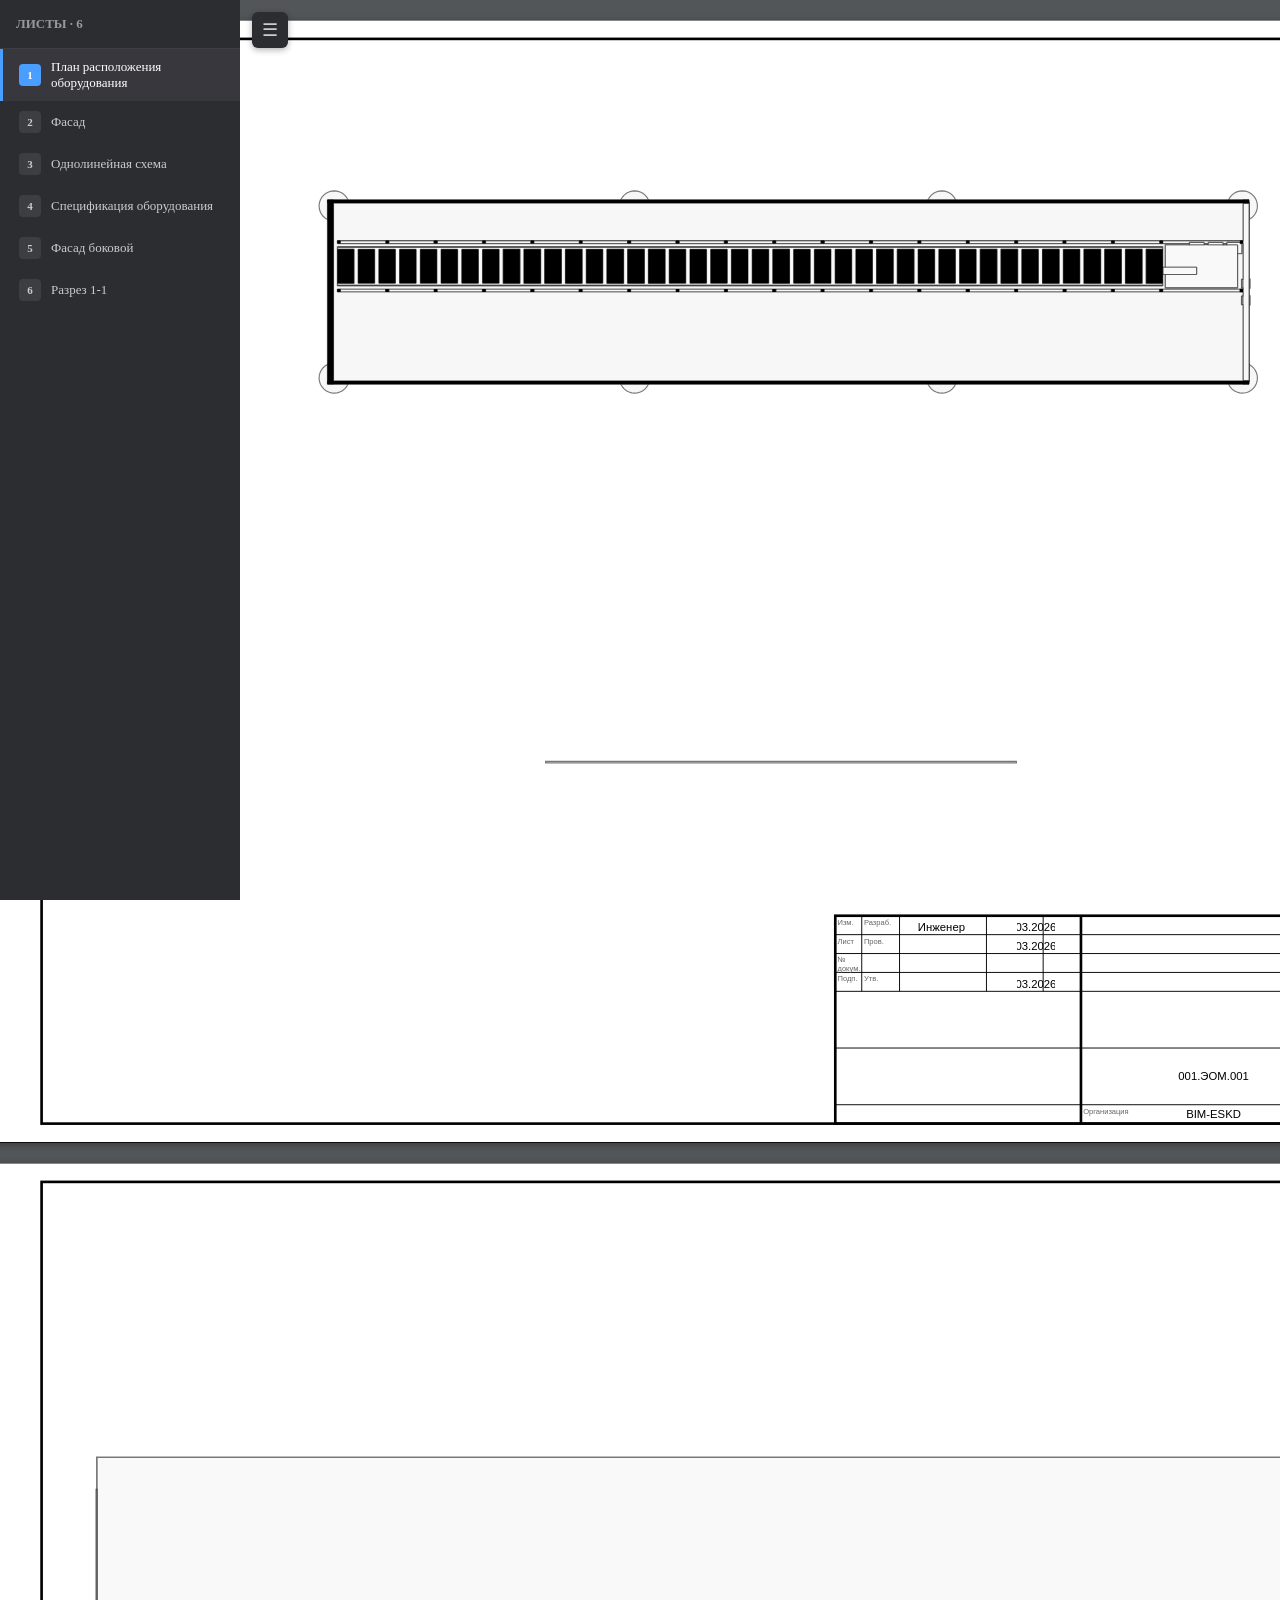
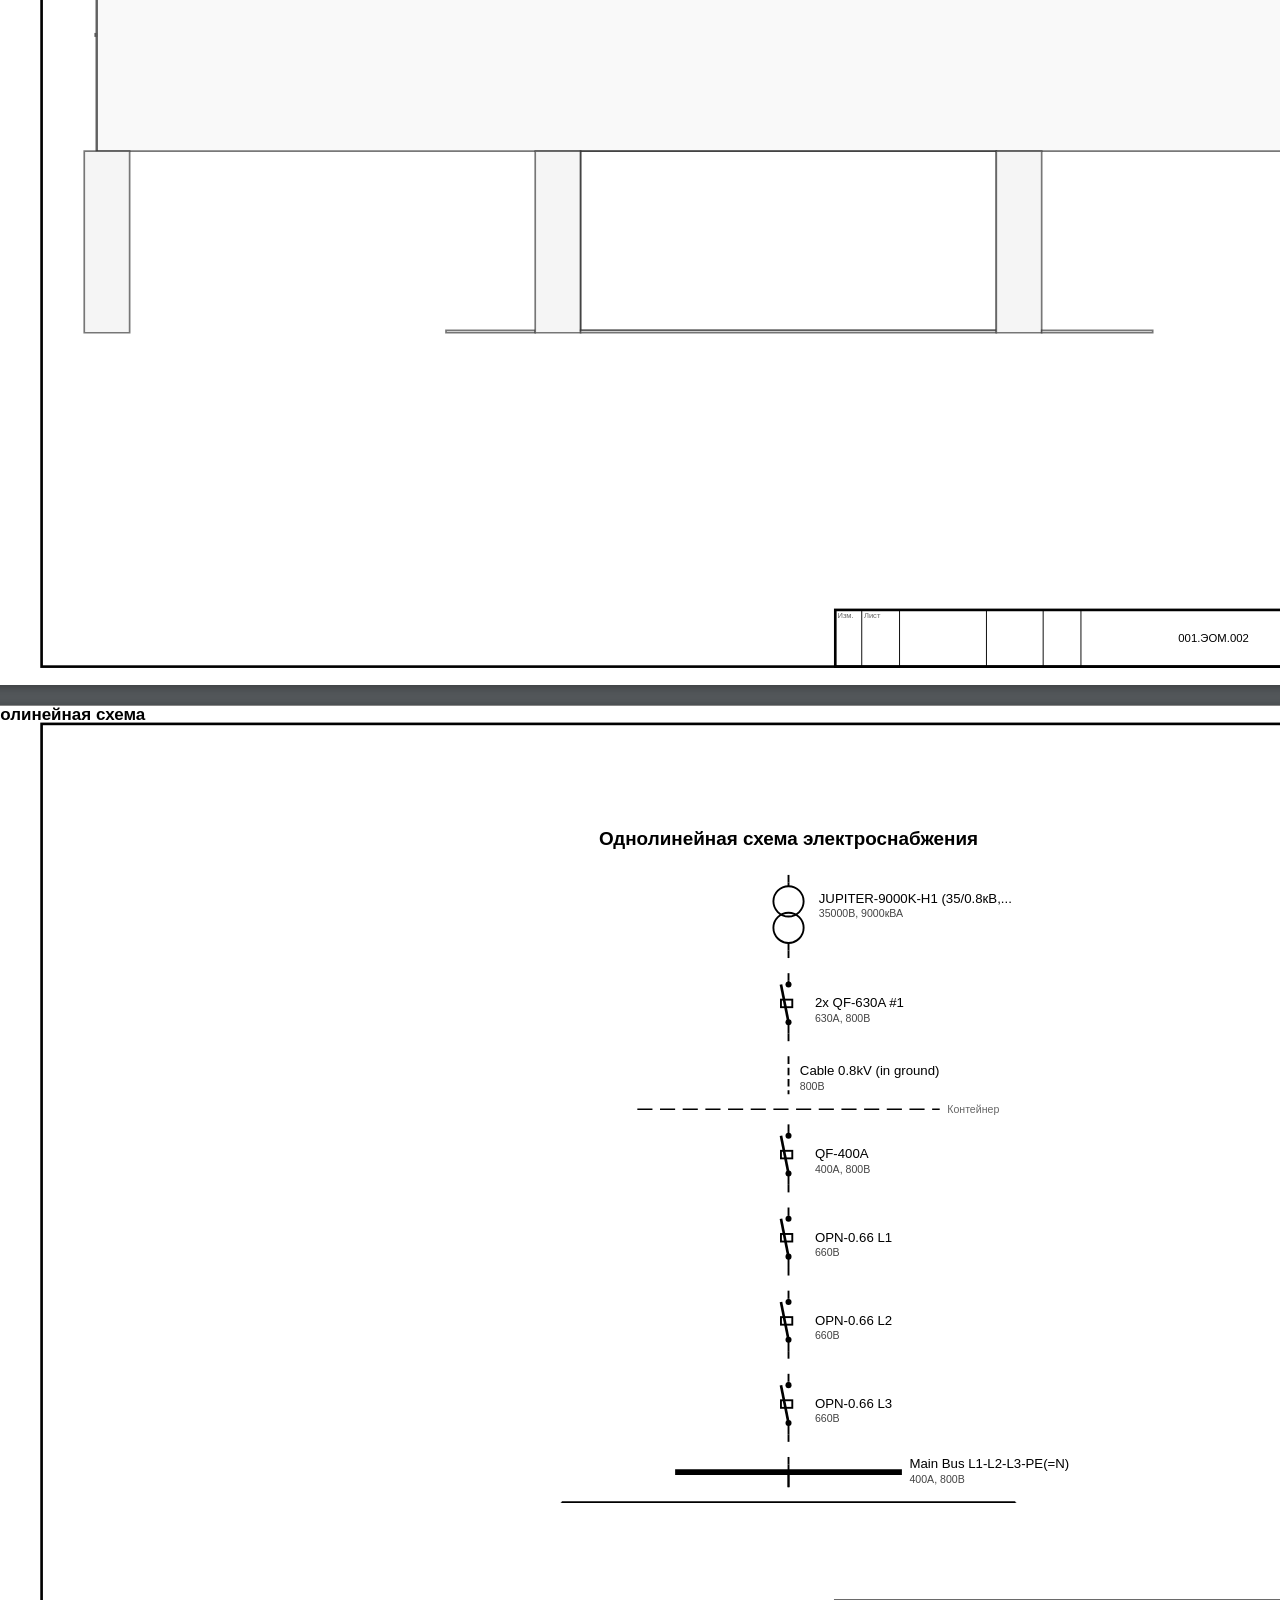
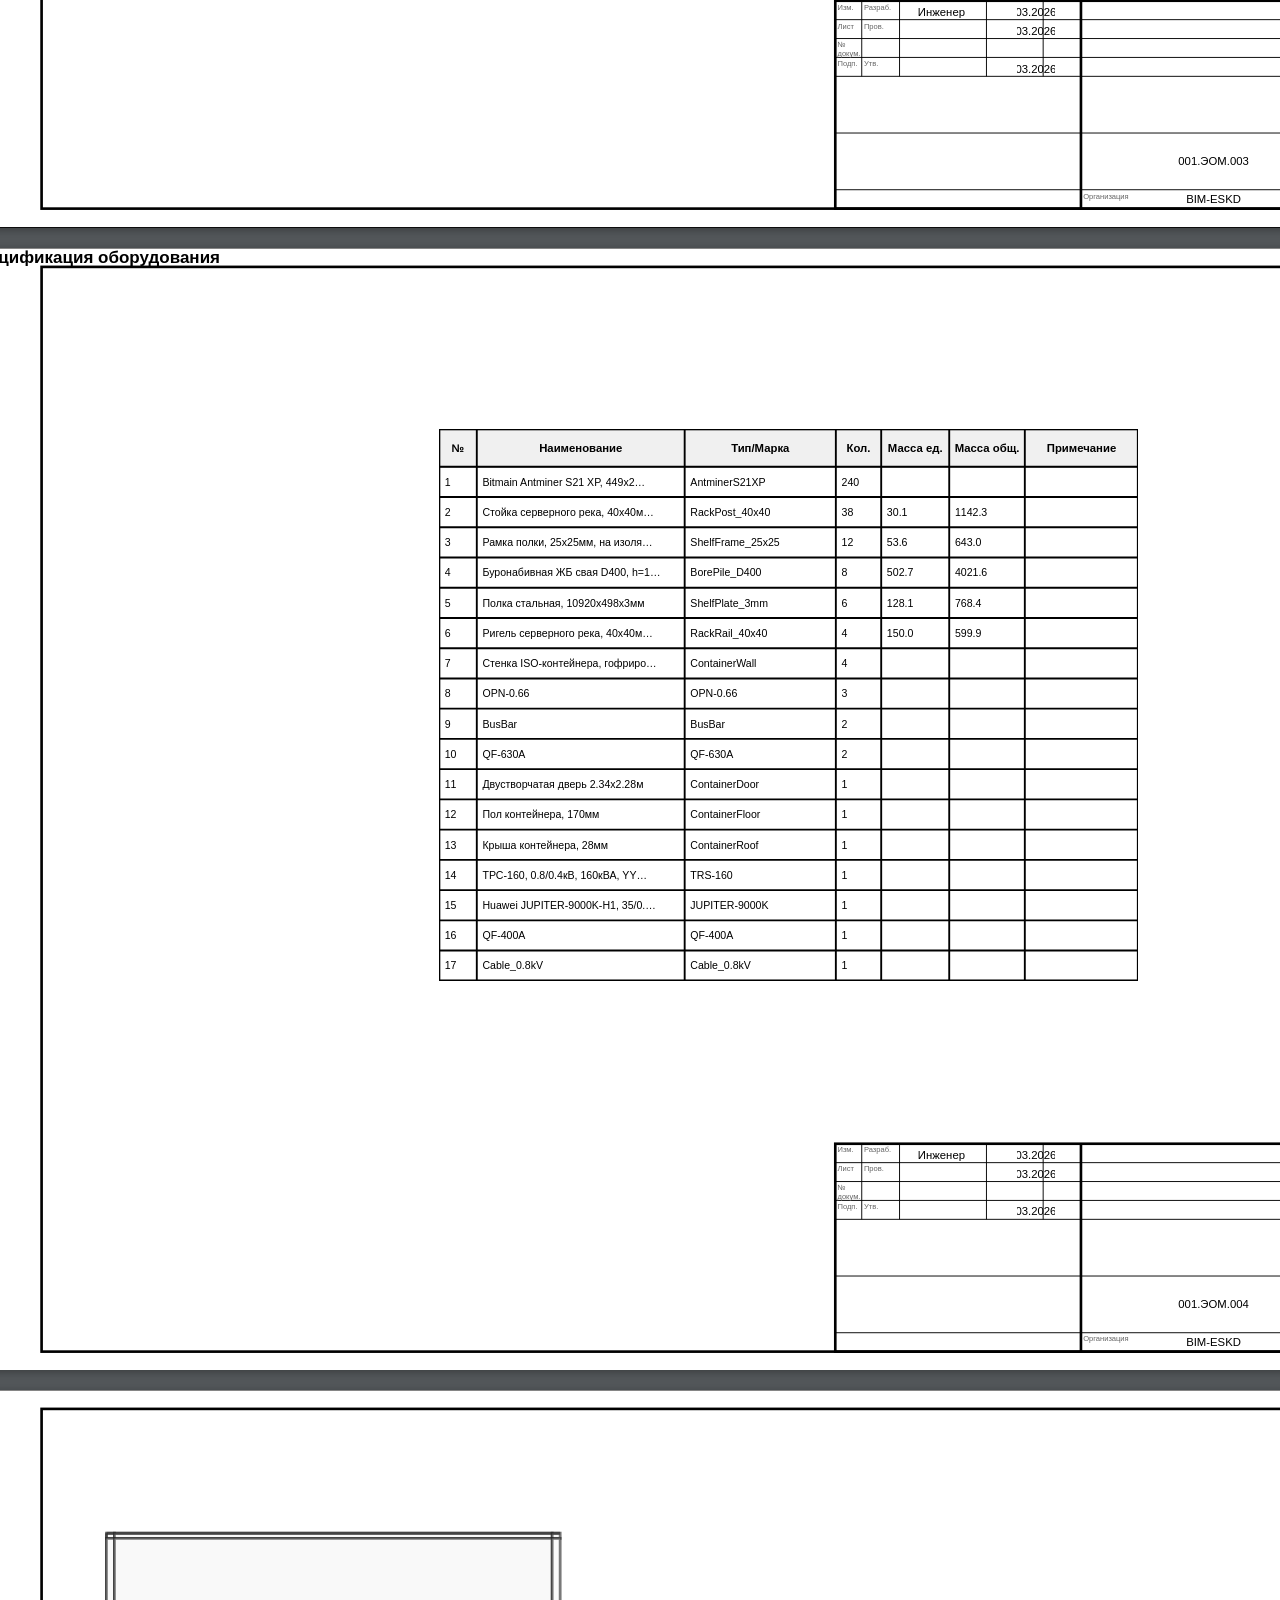
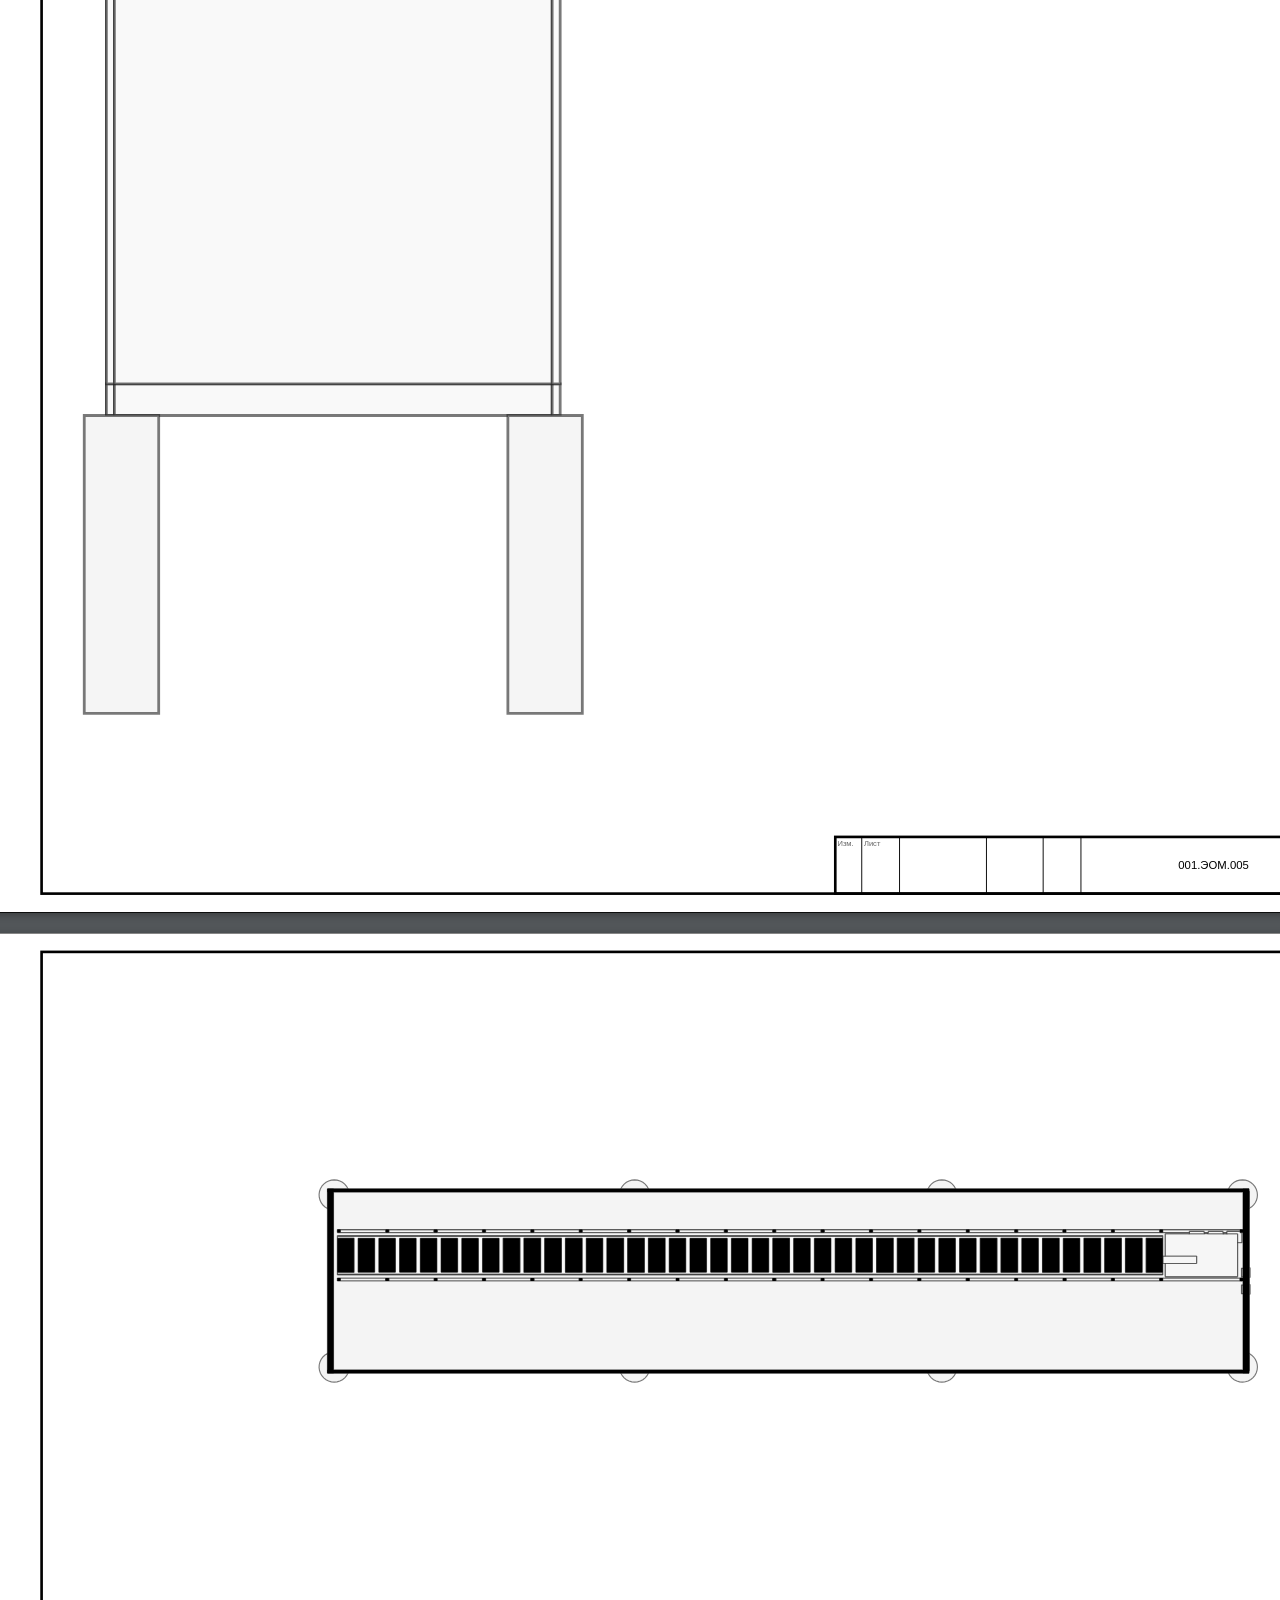
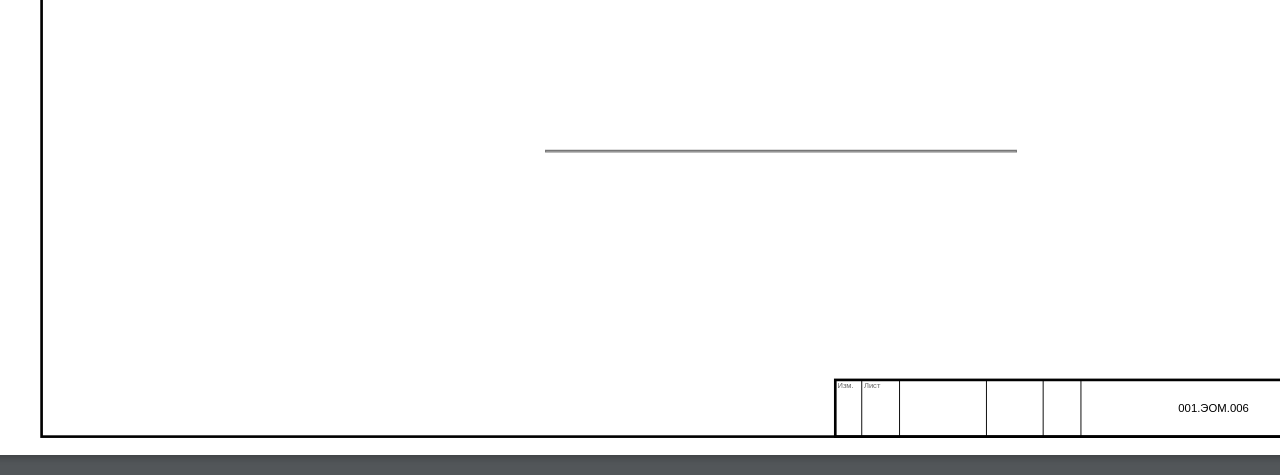
==== projects/001_server_container/docs/document.html @ 09fac866 "Add side elevation and section sheets (6 pages total) Co-Authored-By: Claude Opus 4.6 <noreply@anthr" ====
<!DOCTYPE html>
<html lang="ru">
<head>
<meta charset="UTF-8">
<title>Комплект документов</title>
<style>
  * { margin: 0; padding: 0; box-sizing: border-box; }
  body {
    background: #525659;
  }
  /* ── Sidebar ── */
  .sidebar {
    position: fixed;
    top: 0; left: 0;
    width: 240px;
    height: 100vh;
    background: #2b2d30;
    color: #ccc;
    overflow-y: auto;
    z-index: 100;
    transition: transform 0.2s;
    display: flex;
    flex-direction: column;
  }
  .sidebar.hidden {
    transform: translateX(-240px);
  }
  .sidebar-header {
    padding: 16px;
    font-size: 13px;
    font-weight: 600;
    color: #999;
    border-bottom: 1px solid #3c3e42;
    flex-shrink: 0;
  }
  .nav-item {
    display: flex;
    align-items: center;
    padding: 10px 16px;
    color: #ccc;
    text-decoration: none;
    font-size: 13px;
    border-left: 3px solid transparent;
    transition: background 0.15s;
  }
  .nav-item:hover {
    background: #36383c;
  }
  .nav-item.active {
    background: #37373d;
    color: #fff;
    border-left-color: #4a9eff;
  }
  .nav-num {
    display: inline-flex;
    align-items: center;
    justify-content: center;
    width: 22px;
    height: 22px;
    border-radius: 4px;
    background: #3c3e42;
    font-size: 11px;
    font-weight: 600;
    margin-right: 10px;
    flex-shrink: 0;
  }
  .nav-item.active .nav-num {
    background: #4a9eff;
    color: #fff;
  }
  /* ── Toggle button ── */
  .toggle-btn {
    position: fixed;
    top: 12px;
    left: 12px;
    z-index: 200;
    width: 36px;
    height: 36px;
    border-radius: 6px;
    border: none;
    background: #2b2d30;
    color: #ccc;
    cursor: pointer;
    font-size: 18px;
    display: flex;
    align-items: center;
    justify-content: center;
    box-shadow: 0 2px 6px rgba(0,0,0,0.3);
    transition: left 0.2s, background 0.15s;
  }
  .toggle-btn:hover {
    background: #3c3e42;
  }
  .toggle-btn.shifted {
    left: 252px;
  }
  /* ── Pages ── */
  .pages {
    display: flex;
    flex-direction: column;
    align-items: center;
    gap: 20px;
    padding: 20px 0;
    margin-left: 240px;
    transition: margin-left 0.2s;
  }
  .pages.full {
    margin-left: 0;
  }
  .page {
    position: relative;
    background: white;
    box-shadow: 0 2px 8px rgba(0,0,0,0.3);
    overflow: hidden;
    flex-shrink: 0;
    font-family: 'ISOCPEUR', 'GOST type A', 'PT Sans', Arial, sans-serif;
  }
  .frame {
    position: absolute;
    top: 0; left: 0;
    width: 100%;
    height: 100%;
  }
  .frame svg { width: 100%; height: 100%; }
  .drawing {
    position: absolute;
    overflow: hidden;
    display: flex;
    align-items: center;
    justify-content: center;
  }
  .drawing svg { max-width: 100%; max-height: 100%; }
  .stamp-cell {
    position: absolute;
    display: flex;
    align-items: center;
    justify-content: center;
    font-size: 3mm;
    overflow: hidden;
  }
  .stamp-label {
    position: absolute;
    display: flex;
    align-items: flex-start;
    justify-content: flex-start;
    font-size: 2mm;
    color: #666;
    overflow: hidden;
  }
  .stamp-title { font-size: 4.5mm; font-weight: 700; }
  @media print {
    .sidebar, .toggle-btn { display: none !important; }
    .pages { margin-left: 0 !important; gap: 0; padding: 0; }
    body { background: white; }
    .page { box-shadow: none; page-break-after: always; }
    .page:last-child { page-break-after: auto; }
  }
</style>
</head>
<body>

<button class="toggle-btn shifted" id="toggleBtn" title="Toggle sidebar">&#9776;</button>

<nav class="sidebar" id="sidebar">
  <div class="sidebar-header">ЛИСТЫ &middot; 6</div>
  <a href="#p1" class="nav-item" data-page="p1"><span class="nav-num">1</span>План расположения оборудования</a>
    <a href="#p2" class="nav-item" data-page="p2"><span class="nav-num">2</span>Фасад</a>
    <a href="#p3" class="nav-item" data-page="p3"><span class="nav-num">3</span>Однолинейная схема</a>
    <a href="#p4" class="nav-item" data-page="p4"><span class="nav-num">4</span>Спецификация оборудования</a>
    <a href="#p5" class="nav-item" data-page="p5"><span class="nav-num">5</span>Фасад боковой</a>
    <a href="#p6" class="nav-item" data-page="p6"><span class="nav-num">6</span>Разрез 1-1</a>
</nav>

<div class="pages" id="pages">
<div class="page" id="p1" style="width:420mm;height:297mm;">
  <div class="frame"><svg xmlns="http://www.w3.org/2000/svg" viewBox="0 0 420 297"><rect x="0" y="0" width="420" height="297" fill="none" stroke="#000" stroke-width="0.25"/>
    <rect x="20" y="5" width="395" height="287" fill="none" stroke="#000" stroke-width="0.7"/>
    <rect x="230" y="237" width="185" height="55" fill="none" stroke="#000" stroke-width="0.7"/>
    <line x1="230" y1="242" x2="415" y2="242" stroke="#000" stroke-width="0.25"/>
    <line x1="230" y1="247" x2="415" y2="247" stroke="#000" stroke-width="0.25"/>
    <line x1="230" y1="252" x2="415" y2="252" stroke="#000" stroke-width="0.25"/>
    <line x1="230" y1="257" x2="415" y2="257" stroke="#000" stroke-width="0.25"/>
    <line x1="230" y1="272" x2="415" y2="272" stroke="#000" stroke-width="0.25"/>
    <line x1="230" y1="287" x2="415" y2="287" stroke="#000" stroke-width="0.25"/>
    <line x1="237" y1="237" x2="237" y2="257" stroke="#000" stroke-width="0.25"/>
    <line x1="247" y1="237" x2="247" y2="257" stroke="#000" stroke-width="0.25"/>
    <line x1="270" y1="237" x2="270" y2="257" stroke="#000" stroke-width="0.25"/>
    <line x1="285" y1="237" x2="285" y2="257" stroke="#000" stroke-width="0.25"/>
    <line x1="295" y1="237" x2="295" y2="257" stroke="#000" stroke-width="0.25"/>
    <line x1="295" y1="237" x2="295" y2="292" stroke="#000" stroke-width="0.7"/>
    <line x1="365" y1="287" x2="365" y2="292" stroke="#000" stroke-width="0.25"/>
    <line x1="375" y1="287" x2="375" y2="292" stroke="#000" stroke-width="0.25"/>
    <line x1="390" y1="287" x2="390" y2="292" stroke="#000" stroke-width="0.25"/>
    <line x1="405" y1="287" x2="405" y2="292" stroke="#000" stroke-width="0.25"/>
    <line x1="365" y1="257" x2="365" y2="287" stroke="#000" stroke-width="0.25"/></svg></div>
  <div class="drawing" style="left:20mm;top:5mm;width:395mm;height:232mm;"><?xml version="1.0" ?>
<svg xmlns="http://www.w3.org/2000/svg" xmlns:xlink="http://www.w3.org/1999/xlink" xmlns:ifc="http://www.ifcopenshell.org/ns" width="297mm" height="210mm" viewBox="0 0 297 210">
	
    
	<defs>
		
        
		<marker id="arrowend" markerWidth="10" markerHeight="7" refX="10" refY="3.5" orient="auto">
			
          
			<polygon points="0 0, 10 3.5, 0 7"/>
			
        
		</marker>
		
        
		<marker id="arrowstart" markerWidth="10" markerHeight="7" refX="0" refY="3.5" orient="auto">
			
          
			<polygon points="10 0, 0 3.5, 10 7"/>
			
        
		</marker>
		
    
	</defs>
	
    
	<style type="text/css">
		
    
<![CDATA[
        .cut path {
            stroke: #222222;
            fill: #444444;
            fill-rule: evenodd;
        }
        .projection path {
            stroke: #222222;
            fill: none;
            stroke-opacity: 0.6;
        }
        .IfcDoor path,
        .Symbol path {
            fill: none;
        }
        .Symbol path {
            stroke-width: 0.5px;
        }
        .IfcSpace path {
            fill-opacity: .2;
        }
        .Dimension path {
            marker-end: url(#arrowend);
            marker-start: url(#arrowstart);
        }
        text {
            font-size: 2;
        }
        path {
            stroke-width: 0.3;
        }
    ]]>		
    
	</style>
	
    
	<g id="storey-7668cc37-332c-4f73-adbf-ff30cf35120d" class="IfcBuildingStorey" ifc:name="&#1059;&#1088;&#1086;&#1074;&#1077;&#1085;&#1100; 0" ifc:guid="1sQCmtConFSws$$p3FDH8D" ifc:plane="[[1.000000,0.000000,0.000000,0.000000],[0.000000,1.000000,0.000000,0.000000],[0.000000,0.000000,1.000000,1.800000],[0.000000,0.000000,0.000000,1.000000]]" ifc:matrix3="[[20.000000,0.000000,26.578348],[0.000000,20.000000,80.470000],[0.000000,0.000000,1.000000]]">
		
        
		<g class="projection">
			<path d="M26.57834791062993,31.70999999999999 L28.178347910629935,31.709999999999969 Z" style="fill: none" ifc:pointInside="27.111681243963265,31.709999999999976"/>
			<path d="M28.178347910629935,32.569999999999972 L26.578347910629926,32.569999999999965 L26.57834791062993,31.70999999999999 L28.178347910629935,31.709999999999994 Z" style="fill: none" ifc:pointInside="27.645014577296596,32.28333333333331"/>
			<path d="M28.178347910629935,79.609999999999999 L28.178347910629931,80.469999999999999 L26.57834791062993,80.469999999999999 L26.578347910629937,79.609999999999999 Z" style="fill: none" ifc:pointInside="27.111681243963268,79.896666666666661"/>
			<path d="M234.79834791062993,56.089999999999996 L234.79834791062993,55.289999999999992 L234.79934791062993,55.289999999999999 L246.79734791062995,55.289999999999999 L246.79834791062993,55.289999999999992 L246.79834791062999,56.090000000000011 L246.79734791062995,56.090000000000011 L234.79934791062993,56.090000000000011 Z" style="fill: rgb(247.02015103463825, 247.02015103463825, 247.02015103463825)" ifc:pointInside="242.79801457729661,55.823333333333338" class="IfcMember"/>
			<path d="M106.73834791062994,55.349999999999994 L106.73834791062994,56.029999999999994 L106.05834791062991,56.029999999999987 L106.05834791062991,55.349999999999994 Z" style="fill: rgb(247.02015103463825, 247.02015103463825, 247.02015103463825)" ifc:pointInside="106.51168124396325,55.80333333333332" class="IfcMember"/>
			<path d="M221.19834791062993,42.489999999999995 L221.19834791062996,43.289999999999999 L221.19734791062996,43.290000000000006 L209.19934791062994,43.290000000000006 L209.19834791062993,43.289999999999999 L209.19834791062993,42.489999999999995 L209.19934791062994,42.489999999999995 L221.19734791062996,42.489999999999995 Z" style="fill: rgb(247.02015103463825, 247.02015103463825, 247.02015103463825)" ifc:pointInside="213.19868124396328,42.756666666666661" class="IfcMember"/>
			<path d="M157.25834791062994,55.349999999999994 L157.93834791062994,55.349999999999994 L157.93834791062994,56.029999999999994 L157.25834791062994,56.030000000000001 Z" style="fill: rgb(247.02015103463825, 247.02015103463825, 247.02015103463825)" ifc:pointInside="157.71168124396326,55.803333333333327" class="IfcMember"/>
			<path d="M42.058347910629934,42.549999999999997 L42.738347910629926,42.549999999999997 L42.738347910629926,43.229999999999997 L42.058347910629934,43.229999999999997 Z" style="fill: rgb(247.02015103463825, 247.02015103463825, 247.02015103463825)" ifc:pointInside="42.51168124396326,43.003333333333323" class="IfcMember"/>
			<path d="M247.59834791062988,54.520000000000003 L29.198347910629931,54.520000000000003 L29.198347910629931,54.270000000000003 L29.198347910629938,54.271000000000008 L29.198347910629941,54.27000000000001 L247.59834791062994,54.27000000000001 L247.59834791062991,54.271000000000008 Z" style="fill: rgb(249.31972253785648, 249.31972253785648, 249.31972253785648)" ifc:pointInside="101.99834791062992,54.437000000000005" class="IfcMember"/>
			<path d="M105.99934791062991,56.090000000000003 L105.99834791062993,56.090000000000003 L105.99834791062993,55.289999999999999 L105.99934791062991,55.289999999999992 L106.79734791062992,55.289999999999992 L106.79834791062991,55.289999999999999 L106.79834791062991,56.090000000000003 L106.79734791062992,56.090000000000003 Z M106.05834791062992,55.34899999999999 L106.05834791062991,55.349999999999994 L106.05734791062993,55.349999999999994 L106.05834791062991,55.349999999999994 L106.05834791062991,56.029999999999987 L106.05734791062993,56.029999999999994 L106.05834791062991,56.029999999999987 L106.05834791062992,56.030999999999999 L106.05834791062991,56.029999999999987 L106.73834791062994,56.029999999999994 L106.73834791062994,56.030999999999999 L106.73834791062994,56.029999999999994 L106.73934791062993,56.029999999999994 L106.73834791062994,56.029999999999994 L106.73834791062994,55.349999999999994 L106.73934791062993,55.349999999999994 L106.73834791062994,55.349999999999994 L106.73834791062994,55.348999999999997 L106.73834791062994,55.349999999999994 L106.05834791062991,55.349999999999994 Z" style="fill: none" ifc:pointInside="106.0180145772966,55.803333333333327"/>
			<path d="M26.57834791062993,80.469999999999999 L26.57834791062993,79.609999999999999 Z" style="fill: rgb(246.52561552855863, 246.52561552855863, 246.52561552855863)" ifc:pointInside="26.578347910629933,80.183333333333337" class="IfcFooting"/>
			<path d="M234.05834791062992,42.54999999999999 L234.73834791062993,42.54999999999999 L234.73834791062995,43.230000000000004 L234.05834791062998,43.230000000000004 Z" style="fill: rgb(247.02015103463825, 247.02015103463825, 247.02015103463825)" ifc:pointInside="234.51168124396327,43.00333333333333" class="IfcMember"/>
			<path d="M54.799347910629933,55.289999999999992 L55.597347910629928,55.289999999999985 L55.598347910629926,55.289999999999985 L55.598347910629926,56.090000000000003 L55.597347910629928,56.089999999999996 L54.799347910629933,56.090000000000003 L54.798347910629928,56.090000000000003 L54.798347910629928,55.289999999999992 Z M55.538347910629938,55.348999999999997 L55.53834791062993,55.349999999999994 L54.858347910629938,55.349999999999994 L54.858347910629931,55.34899999999999 L54.858347910629938,55.349999999999994 L54.857347910629926,55.349999999999987 L54.858347910629938,55.349999999999994 L54.858347910629924,56.029999999999987 L54.857347910629926,56.029999999999994 L54.858347910629924,56.029999999999987 L54.858347910629931,56.030999999999999 L54.858347910629924,56.029999999999987 L55.538347910629938,56.029999999999994 L55.538347910629938,56.030999999999999 L55.538347910629938,56.029999999999994 L55.539347910629942,56.029999999999994 L55.538347910629938,56.029999999999994 L55.53834791062993,55.349999999999994 L55.539347910629928,55.349999999999987 L55.53834791062993,55.349999999999994 Z" style="fill: none" ifc:pointInside="54.818014577296594,55.803333333333327"/>
			<path d="M29.99734791062993,56.090000000000003 L29.198347910629931,56.090000000000003 L29.198347910629931,55.289999999999992 L29.99734791062993,55.289999999999992 L29.998347910629931,55.289999999999992 L29.998347910629935,56.090000000000003 Z M29.598347910629929,55.348999999999997 L29.598347910629933,55.349999999999994 L29.258347910629933,55.349999999999994 L29.258347910629933,55.34899999999999 L29.258347910629933,55.349999999999994 L29.257347910629932,55.349999999999987 L29.258347910629933,55.349999999999994 L29.258347910629933,56.029999999999994 L29.257347910629932,56.029999999999994 L29.258347910629933,56.029999999999994 L29.258347910629933,56.030999999999999 L29.258347910629933,56.029999999999994 L29.598347910629933,56.029999999999994 L29.598347910629929,56.030999999999999 L29.598347910629933,56.029999999999994 L29.938347910629933,56.029999999999994 L29.938347910629929,56.030999999999999 L29.938347910629933,56.029999999999994 L29.93934791062993,56.029999999999994 L29.938347910629933,56.029999999999994 L29.938347910629933,55.349999999999994 L29.93934791062993,55.349999999999987 L29.938347910629933,55.349999999999994 L29.938347910629929,55.348999999999997 L29.938347910629933,55.349999999999994 L29.598347910629933,55.349999999999994 Z" style="fill: none" ifc:pointInside="29.978681243963266,55.803333333333327"/>
			<path d="M54.798347910629928,42.489999999999995 L54.798347910629928,43.289999999999999 L54.797347910629924,43.289999999999999 L42.799347910629926,43.289999999999999 L42.798347910629928,43.289999999999999 L42.798347910629928,42.489999999999995 L42.799347910629926,42.489999999999995 L54.797347910629924,42.489999999999995 Z" style="fill: rgb(247.02015103463825, 247.02015103463825, 247.02015103463825)" ifc:pointInside="46.798681243963252,42.756666666666668" class="IfcMember"/>
			<path d="M67.612194064476128,44.799999999999997 L71.992194064476138,44.799999999999997 L71.992194064476138,53.779999999999994 L67.612194064476128,53.779999999999994 Z" style="fill: none" ifc:pointInside="70.53219406447613,50.786666666666669"/>
			<path d="M270.4183479106299,31.709999999999994 L268.81834791062994,31.709999999999994 Z" style="fill: none" ifc:pointInside="269.35168124396324,31.709999999999997"/>
			<path d="M170.79834791062993,56.090000000000011 L170.79834791062993,55.289999999999992 L170.7993479106299,55.289999999999992 L182.79734791062992,55.289999999999985 L182.79834791062996,55.289999999999992 L182.79834791062996,56.089999999999996 L182.79734791062995,56.090000000000011 L170.79934791062993,56.090000000000011 Z" style="fill: rgb(247.02015103463825, 247.02015103463825, 247.02015103463825)" ifc:pointInside="178.79801457729661,55.823333333333331" class="IfcMember"/>
			<path d="M256.57834791062993,49.469999999999999 L256.57834791062993,51.469999999999999 L248.2083479106299,51.469999999999999 L248.20834791062993,51.468999999999994 L248.2083479106299,51.469999999999999 L247.59834791062991,51.469999999999999 L247.59834791062991,49.469999999999999 L248.20834791062993,49.469999999999999 L248.2083479106299,49.470999999999997 L248.20834791062993,49.469999999999999 Z" style="fill: rgb(249.0917941389953, 249.0917941389953, 249.0917941389953)" ifc:pointInside="253.78834791062991,50.803000000000004" class="IfcElectricDistributionBoard"/>
			<path d="M80.398347910629923,43.289999999999992 L80.398347910629923,42.489999999999995 L80.399347910629913,42.489999999999995 L81.197347910629944,42.489999999999995 L81.19834791062992,42.489999999999995 L81.19834791062992,43.289999999999992 L81.197347910629944,43.289999999999999 L80.399347910629913,43.289999999999999 Z M80.458347910629925,42.548999999999999 L80.458347910629925,42.549999999999997 L80.45734791062992,42.549999999999997 L80.458347910629925,42.549999999999997 L80.458347910629925,43.230000000000004 L80.45734791062992,43.229999999999997 L80.458347910629925,43.230000000000004 L80.458347910629925,43.230999999999995 L80.458347910629925,43.230000000000004 L81.138347910629932,43.230000000000004 L81.138347910629932,43.230999999999995 L81.138347910629932,43.230000000000004 L81.139347910629937,43.229999999999997 L81.138347910629932,43.230000000000004 L81.138347910629932,42.549999999999997 L81.139347910629937,42.549999999999997 L81.138347910629932,42.549999999999997 L81.138347910629932,42.548999999999999 L81.138347910629932,42.549999999999997 L80.458347910629925,42.549999999999997 Z" style="fill: none" ifc:pointInside="80.418014577296589,42.776666666666657"/>
			<path d="M93.198347910629934,42.489999999999995 L93.199347910629925,42.489999999999995 L93.997347910629927,42.489999999999995 L93.998347910629931,42.489999999999995 L93.998347910629931,43.289999999999992 L93.997347910629927,43.289999999999999 L93.199347910629925,43.289999999999999 L93.198347910629934,43.289999999999999 Z M93.938347910629943,42.549999999999997 L93.93934791062992,42.549999999999997 L93.938347910629943,42.549999999999997 L93.938347910629929,42.548999999999999 L93.938347910629943,42.549999999999997 L93.258347910629951,42.549999999999997 L93.258347910629936,42.548999999999999 L93.258347910629951,42.549999999999997 L93.257347910629932,42.549999999999997 L93.258347910629951,42.549999999999997 L93.258347910629951,43.229999999999997 L93.257347910629932,43.229999999999997 L93.258347910629951,43.229999999999997 L93.258347910629936,43.230999999999995 L93.258347910629951,43.229999999999997 L93.938347910629943,43.229999999999997 L93.938347910629929,43.230999999999995 L93.938347910629943,43.229999999999997 L93.93934791062992,43.229999999999997 L93.938347910629943,43.229999999999997 Z" style="fill: none" ifc:pointInside="93.2180145772966,42.776666666666664"/>
			<path d="M144.39834791062992,55.289999999999992 L144.39834791062992,56.090000000000003 L144.39734791062995,56.090000000000003 L132.39934791062993,56.090000000000003 L132.39834791062992,56.090000000000003 L132.39834791062992,55.289999999999992 L132.39934791062993,55.289999999999992 L144.39734791062995,55.289999999999992 Z" style="fill: rgb(247.02015103463825, 247.02015103463825, 247.02015103463825)" ifc:pointInside="136.39868124396327,55.556666666666665" class="IfcMember"/>
			<path d="M183.59734791062991,56.090000000000003 L182.79934791062996,56.090000000000003 L182.79834791062996,56.089999999999996 L182.79834791062996,55.289999999999992 L182.79934791062996,55.289999999999992 L183.59734791062991,55.289999999999992 L183.59834791062991,55.289999999999992 L183.59834791062991,56.090000000000011 Z M182.85834791062993,55.34899999999999 L182.85834791062993,55.350000000000001 L182.85734791062998,55.349999999999994 L182.85834791062993,55.350000000000001 L182.85834791062993,56.030000000000001 L182.85734791062993,56.029999999999994 L182.85834791062993,56.030000000000001 L182.85834791062993,56.030999999999999 L182.85834791062993,56.030000000000001 L183.53834791062994,56.029999999999994 L183.53834791062991,56.030999999999999 L183.53834791062994,56.029999999999994 L183.53934791062991,56.029999999999994 L183.53834791062994,56.029999999999994 L183.53834791062991,55.349999999999994 L183.53934791062991,55.349999999999994 L183.53834791062991,55.349999999999994 L183.53834791062991,55.348999999999997 L183.53834791062991,55.349999999999994 L182.85834791062993,55.350000000000001 Z" style="fill: none" ifc:pointInside="183.57868124396325,55.803333333333327"/>
			<path d="M208.39834791062995,43.289999999999999 L208.39834791062995,42.489999999999988 L208.39934791062993,42.489999999999995 L209.19734791062993,42.489999999999995 L209.19834791062993,42.489999999999995 L209.19834791062993,43.289999999999999 L209.19734791062993,43.289999999999999 L208.39934791062993,43.290000000000006 Z M208.45834791062995,42.548999999999999 L208.45834791062995,42.549999999999997 L208.45734791062992,42.549999999999997 L208.45834791062995,42.549999999999997 L208.45834791062995,43.230000000000004 L208.45734791062995,43.229999999999997 L208.45834791062995,43.230000000000004 L208.45834791062995,43.230999999999995 L208.45834791062995,43.230000000000004 L209.13834791062996,43.230000000000004 L209.13834791062996,43.230999999999995 L209.13834791062996,43.230000000000004 L209.13934791062997,43.229999999999997 L209.13834791062996,43.230000000000004 L209.13834791062996,42.549999999999997 L209.13934791062991,42.549999999999997 L209.13834791062996,42.549999999999997 L209.13834791062996,42.548999999999999 L209.13834791062996,42.549999999999997 L208.45834791062995,42.549999999999997 Z" style="fill: none" ifc:pointInside="208.41801457729662,42.776666666666664"/>
			<path d="M221.99734791062991,43.289999999999992 L221.19934791062994,43.289999999999999 L221.19834791062996,43.289999999999999 L221.19834791062993,42.489999999999995 L221.19934791062994,42.489999999999995 L221.99734791062991,42.489999999999995 L221.99834791062989,42.489999999999995 L221.99834791062989,43.289999999999999 Z M221.93834791062991,42.548999999999999 L221.93834791062991,42.54999999999999 L221.25834791062991,42.54999999999999 L221.25834791062991,42.548999999999999 L221.25834791062991,42.54999999999999 L221.25734791062987,42.549999999999997 L221.25834791062991,42.54999999999999 L221.25834791062991,43.230000000000004 L221.25734791062993,43.229999999999997 L221.25834791062991,43.230000000000004 L221.25834791062991,43.230999999999995 L221.25834791062991,43.230000000000004 L221.93834791062994,43.230000000000004 L221.93834791062991,43.230999999999995 L221.93834791062994,43.230000000000004 L221.93934791062992,43.229999999999997 L221.93834791062994,43.230000000000004 L221.93834791062991,42.54999999999999 L221.93934791062992,42.549999999999997 L221.93834791062991,42.54999999999999 Z" style="fill: none" ifc:pointInside="221.97868124396322,43.00333333333333"/>
			<path d="M80.398347910629923,42.489999999999995 L80.398347910629923,43.289999999999992 L80.397347910629932,43.289999999999992 L68.399347910629942,43.289999999999999 L68.398347910629923,43.289999999999992 L68.398347910629937,42.489999999999995 L68.399347910629942,42.489999999999995 L80.397347910629932,42.489999999999995 Z" style="fill: rgb(247.02015103463825, 247.02015103463825, 247.02015103463825)" ifc:pointInside="72.398681243963267,42.756666666666661" class="IfcMember"/>
			<path d="M40.173732526014554,44.800000000000004 L44.553732526014556,44.800000000000004 L44.553732526014542,53.779999999999994 L40.173732526014547,53.779999999999994 Z" style="fill: none" ifc:pointInside="43.093732526014549,50.786666666666669"/>
			<path d="M145.19834791062993,56.090000000000003 L145.19834791062993,55.289999999999992 L145.19934791062994,55.289999999999992 L157.19734791062993,55.289999999999985 L157.19834791062993,55.289999999999992 L157.19834791062993,56.090000000000003 L157.19734791062993,56.089999999999996 L145.19934791062994,56.090000000000003 Z" style="fill: rgb(247.02015103463825, 247.02015103463825, 247.02015103463825)" ifc:pointInside="153.19801457729659,55.823333333333331" class="IfcMember"/>
			<path d="M122.48911714139911,53.780000000000001 L122.48911714139912,44.799999999999997 L126.8691171413991,44.799999999999997 L126.8691171413991,53.780000000000001 Z" style="fill: none" ifc:pointInside="123.94911714139911,47.793333333333337"/>
			<path d="M233.99834791062995,55.289999999999992 L233.99834791062995,56.090000000000003 L233.99734791062997,56.090000000000011 L221.99934791062989,56.090000000000003 L221.99834791062995,56.090000000000003 L221.99834791062992,55.289999999999992 L221.99934791062989,55.289999999999985 L233.99734791062997,55.289999999999999 Z" style="fill: rgb(247.02015103463825, 247.02015103463825, 247.02015103463825)" ifc:pointInside="225.99868124396323,55.556666666666665" class="IfcMember"/>
			<path d="M61.016809449091539,44.79999999999999 L61.016809449091539,53.779999999999994 L56.636809449091523,53.779999999999994 L56.636809449091523,44.79999999999999 Z" style="fill: none" ifc:pointInside="59.556809449091539,50.786666666666662"/>
			<path d="M208.39834791062995,56.089999999999996 L208.39834791062995,55.289999999999992 L208.39934791062993,55.289999999999992 L209.19734791062993,55.289999999999992 L209.19834791062991,55.289999999999985 L209.19834791062991,56.090000000000003 L209.19734791062993,56.090000000000003 L208.39934791062993,56.090000000000003 Z M209.13834791062996,55.348999999999997 L209.13834791062996,55.349999999999994 L208.45834791062995,55.349999999999994 L208.45834791062993,55.34899999999999 L208.45834791062995,55.349999999999994 L208.45734791062992,55.349999999999994 L208.45834791062995,55.349999999999994 L208.45834791062995,56.029999999999987 L208.45734791062995,56.029999999999994 L208.45834791062995,56.029999999999987 L208.45834791062993,56.030999999999999 L208.45834791062995,56.029999999999987 L209.13834791062996,56.029999999999994 L209.13834791062996,56.030999999999999 L209.13834791062996,56.029999999999994 L209.13934791062997,56.029999999999994 L209.13834791062996,56.029999999999994 L209.13834791062996,55.349999999999994 L209.13934791062991,55.349999999999994 L209.13834791062996,55.349999999999994 Z" style="fill: none" ifc:pointInside="208.41801457729662,55.576666666666661"/>
			<path d="M42.798347910629928,56.090000000000003 L42.798347910629928,55.289999999999992 L42.799347910629926,55.289999999999992 L54.797347910629924,55.289999999999992 L54.798347910629928,55.289999999999992 L54.798347910629928,56.090000000000003 L54.797347910629924,56.090000000000003 L42.799347910629926,56.090000000000003 Z" style="fill: rgb(247.02015103463825, 247.02015103463825, 247.02015103463825)" ifc:pointInside="50.798014577296591,55.823333333333331" class="IfcMember"/>
			<path d="M68.398347910629937,56.090000000000003 L68.398347910629937,55.289999999999985 L68.399347910629942,55.289999999999992 L80.397347910629932,55.289999999999992 L80.398347910629909,55.289999999999985 L80.398347910629923,56.089999999999996 L80.397347910629932,56.090000000000003 L68.399347910629942,56.090000000000003 Z" style="fill: rgb(247.02015103463825, 247.02015103463825, 247.02015103463825)" ifc:pointInside="76.398014577296593,55.823333333333338" class="IfcMember"/>
			<path d="M106.73834791062994,43.230000000000004 L106.05834791062992,43.230000000000004 L106.05834791062992,42.549999999999997 L106.73834791062994,42.549999999999997 Z" style="fill: rgb(247.02015103463825, 247.02015103463825, 247.02015103463825)" ifc:pointInside="106.28501457729658,42.776666666666664" class="IfcMember"/>
			<path d="M55.59834791062994,43.289999999999999 L55.59834791062994,42.489999999999995 L55.599347910629938,42.489999999999995 L67.597347910629935,42.489999999999995 L67.59834791062994,42.489999999999995 L67.59834791062994,43.289999999999999 L67.597347910629935,43.289999999999999 L55.599347910629938,43.289999999999999 Z" style="fill: rgb(247.02015103463825, 247.02015103463825, 247.02015103463825)" ifc:pointInside="63.598014577296595,43.023333333333326" class="IfcMember"/>
			<path d="M93.197347910629929,56.090000000000003 L81.199347910629939,56.090000000000003 L81.198347910629934,56.089999999999996 L81.198347910629934,55.289999999999992 L81.199347910629939,55.289999999999992 L93.197347910629929,55.289999999999992 L93.198347910629934,55.289999999999992 L93.198347910629948,56.090000000000003 Z" style="fill: rgb(247.02015103463825, 247.02015103463825, 247.02015103463825)" ifc:pointInside="85.198681243963264,55.556666666666665" class="IfcMember"/>
			<path d="M145.19734791062993,56.090000000000003 L144.39934791062993,56.090000000000003 L144.39834791062992,56.090000000000003 L144.39834791062992,55.289999999999992 L144.39934791062993,55.289999999999992 L145.19734791062993,55.289999999999992 L145.19834791062993,55.289999999999992 L145.19834791062993,56.090000000000003 Z M145.13834791062996,55.349999999999994 L145.13934791062994,55.349999999999994 L145.13834791062996,55.349999999999994 L145.13834791062993,55.348999999999997 L145.13834791062996,55.349999999999994 L144.45834791062993,55.349999999999994 L144.45834791062993,55.34899999999999 L144.45834791062993,55.349999999999994 L144.45734791062992,55.349999999999994 L144.45834791062993,55.349999999999994 L144.45834791062993,56.030000000000001 L144.45734791062992,56.029999999999994 L144.45834791062993,56.030000000000001 L144.45834791062993,56.030999999999999 L144.45834791062993,56.030000000000001 L145.13834791062993,56.029999999999994 L145.13834791062993,56.030999999999999 L145.13834791062993,56.029999999999994 L145.13934791062991,56.029999999999994 L145.13834791062993,56.029999999999994 Z" style="fill: none" ifc:pointInside="145.17868124396327,55.576666666666661"/>
			<path d="M81.199347910629939,42.489999999999995 L93.197347910629929,42.489999999999995 L93.198347910629934,42.489999999999995 L93.198347910629934,43.289999999999999 L93.197347910629929,43.289999999999999 L81.199347910629939,43.289999999999992 L81.19834791062992,43.289999999999992 L81.19834791062992,42.489999999999995 Z" style="fill: rgb(247.02015103463825, 247.02015103463825, 247.02015103463825)" ifc:pointInside="89.198014577296604,43.023333333333326" class="IfcMember"/>
			<path d="M93.938347910629943,42.549999999999997 L93.938347910629943,43.229999999999997 L93.258347910629951,43.229999999999997 L93.258347910629951,42.549999999999997 Z" style="fill: rgb(247.02015103463825, 247.02015103463825, 247.02015103463825)" ifc:pointInside="93.711681243963255,43.003333333333323" class="IfcMember"/>
			<path d="M106.79834791062993,43.289999999999999 L106.79834791062993,42.489999999999988 L106.7993479106299,42.489999999999995 L118.79734791062992,42.489999999999995 L118.79834791062993,42.489999999999988 L118.79834791062993,43.289999999999999 L118.79734791062994,43.289999999999999 L106.7993479106299,43.289999999999999 Z" style="fill: rgb(247.02015103463825, 247.02015103463825, 247.02015103463825)" ifc:pointInside="114.79801457729658,43.023333333333326" class="IfcMember"/>
			<path d="M93.938347910629943,56.030000000000001 L93.258347910629936,56.029999999999994 L93.258347910629936,55.349999999999994 L93.938347910629943,55.349999999999994 Z" style="fill: rgb(247.02015103463825, 247.02015103463825, 247.02015103463825)" ifc:pointInside="93.48501457729661,55.576666666666668" class="IfcMember"/>
			<path d="M188.3414248337067,53.779999999999994 L188.3414248337067,44.799999999999997 L192.72142483370669,44.799999999999997 L192.72142483370672,53.779999999999994 Z" style="fill: none" ifc:pointInside="189.8014248337067,47.793333333333322"/>
			<path d="M268.4183479106299,52.669999999999995 L268.81834791063,52.669999999999995 L268.81834791063,55.07 L268.4183479106299,55.07 Z" style="fill: rgb(249.3723659379747, 249.3723659379747, 249.3723659379747)" ifc:pointInside="268.68501457729661,54.270000000000003" class="IfcDoor"/>
			<path d="M234.79834791062993,55.289999999999992 L234.79834791062993,56.089999999999996 L234.79734791062992,56.090000000000003 L233.99934791062998,56.090000000000003 L233.99834791062995,56.090000000000003 L233.99834791062995,55.289999999999992 L233.99934791062998,55.289999999999992 L234.79734791062992,55.289999999999992 Z M234.73834791062993,55.348999999999997 L234.73834791062993,55.349999999999994 L234.05834791062995,55.349999999999994 L234.05834791062995,55.34899999999999 L234.05834791062995,55.349999999999994 L234.05734791062989,55.350000000000001 L234.05834791062995,55.349999999999994 L234.05834791062992,56.029999999999987 L234.05734791062994,56.029999999999994 L234.05834791062992,56.029999999999987 L234.05834791062995,56.030999999999999 L234.05834791062992,56.029999999999987 L234.73834791062995,56.029999999999994 L234.73834791062993,56.030999999999999 L234.73834791062995,56.029999999999994 L234.73934791062999,56.029999999999994 L234.73834791062995,56.029999999999994 L234.73834791062993,55.349999999999994 L234.73934791062996,55.350000000000001 L234.73834791062993,55.349999999999994 Z" style="fill: none" ifc:pointInside="234.77868124396329,55.803333333333327"/>
			<path d="M208.39834791062995,55.289999999999992 L208.39834791062995,56.089999999999996 L208.39734791062995,56.090000000000003 L196.39934791062993,56.090000000000003 L196.39834791062992,56.089999999999996 L196.39834791062992,55.289999999999992 L196.39934791062993,55.289999999999992 L208.39734791062995,55.289999999999985 Z" style="fill: rgb(247.02015103463825, 247.02015103463825, 247.02015103463825)" ifc:pointInside="200.39868124396327,55.556666666666665" class="IfcMember"/>
			<path d="M145.19834791062993,42.489999999999995 L145.19834791062993,43.289999999999999 L145.19734791062993,43.289999999999999 L144.39934791062993,43.289999999999999 L144.39834791062992,43.289999999999999 L144.39834791062992,42.489999999999995 L144.39934791062993,42.489999999999995 L145.19734791062993,42.489999999999995 Z M145.13834791062996,42.549999999999997 L145.13934791062994,42.549999999999997 L145.13834791062996,42.549999999999997 L145.13834791062993,42.548999999999999 L145.13834791062996,42.549999999999997 L144.45834791062993,42.549999999999997 L144.45834791062993,42.548999999999999 L144.45834791062993,42.549999999999997 L144.45734791062992,42.549999999999997 L144.45834791062993,42.549999999999997 L144.45834791062993,43.230000000000004 L144.45734791062992,43.229999999999997 L144.45834791062993,43.230000000000004 L144.45834791062993,43.230999999999995 L144.45834791062993,43.230000000000004 L145.13834791062993,43.230000000000004 L145.13834791062993,43.230999999999995 L145.13834791062993,43.230000000000004 L145.13934791062991,43.229999999999997 L145.13834791062993,43.230000000000004 Z" style="fill: none" ifc:pointInside="144.41801457729659,42.776666666666664"/>
			<path d="M131.59834791062994,56.090000000000003 L131.59834791062994,55.289999999999999 L131.59934791062994,55.289999999999992 L132.39734791062992,55.289999999999992 L132.39834791062992,55.289999999999992 L132.39834791062992,56.090000000000003 L132.39734791062992,56.090000000000003 L131.59934791062994,56.090000000000003 Z M131.65834791062991,55.34899999999999 L131.65834791062994,55.350000000000001 L131.65734791062994,55.349999999999987 L131.65834791062994,55.350000000000001 L131.65834791062991,56.029999999999987 L131.65734791062991,56.029999999999994 L131.65834791062991,56.029999999999987 L131.65834791062991,56.030999999999999 L131.65834791062991,56.029999999999987 L132.33834791062995,56.029999999999994 L132.33834791062992,56.030999999999999 L132.33834791062995,56.029999999999994 L132.3393479106299,56.029999999999994 L132.33834791062995,56.029999999999994 L132.33834791062995,55.349999999999994 L132.33934791062993,55.349999999999987 L132.33834791062995,55.349999999999994 L132.33834791062992,55.348999999999997 L132.33834791062995,55.349999999999994 L131.65834791062994,55.350000000000001 Z" style="fill: none" ifc:pointInside="132.37868124396326,55.803333333333327"/>
			<path d="M268.4183479106299,42.969999999999999 L268.57834791062987,42.969999999999999 L268.57834791062993,43.229999999999997 L268.07834791062999,43.229999999999997 L268.07834791062999,42.969999999999992 L268.4183479106299,42.969999999999999 L268.4183479106299,42.970999999999997 Z" style="fill: rgb(248.0384166148001, 248.0384166148001, 248.0384166148001)" ifc:pointInside="268.3583479106299,43.143666666666668" class="IfcProtectiveDevice"/>
			<path d="M95.05065560293751,44.799999999999997 L99.430655602937534,44.799999999999997 L99.430655602937534,53.779999999999994 L95.05065560293751,53.779999999999994 Z" style="fill: none" ifc:pointInside="97.970655602937526,50.786666666666669"/>
			<path d="M137.8445017567837,53.779999999999994 L133.4645017567837,53.779999999999994 L133.4645017567837,44.799999999999997 L137.8445017567837,44.799999999999997 Z" style="fill: none" ifc:pointInside="134.92450175678371,47.793333333333329"/>
			<path d="M68.397347910629932,43.289999999999999 L67.599347910629945,43.289999999999992 L67.59834791062994,43.289999999999999 L67.59834791062994,42.489999999999995 L67.599347910629945,42.489999999999995 L68.397347910629932,42.489999999999995 L68.398347910629937,42.489999999999995 L68.398347910629923,43.289999999999992 Z M68.338347910629935,42.549999999999997 L68.33934791062994,42.549999999999997 L68.338347910629935,42.549999999999997 L68.338347910629935,42.548999999999999 L68.338347910629935,42.549999999999997 L67.658347910629942,42.549999999999997 L67.658347910629942,42.548999999999999 L67.658347910629942,42.549999999999997 L67.657347910629937,42.549999999999997 L67.658347910629942,42.549999999999997 L67.658347910629942,43.229999999999997 L67.657347910629937,43.229999999999997 L67.658347910629942,43.229999999999997 L67.658347910629942,43.230999999999995 L67.658347910629942,43.229999999999997 L68.338347910629935,43.229999999999997 L68.338347910629935,43.230999999999995 L68.338347910629935,43.229999999999997 L68.33934791062994,43.229999999999997 L68.338347910629935,43.229999999999997 Z" style="fill: none" ifc:pointInside="68.378681243963271,43.00333333333333"/>
			<path d="M55.529117141399134,53.780000000000008 L51.149117141399138,53.780000000000008 L51.149117141399124,44.79999999999999 L55.529117141399126,44.79999999999999 Z" style="fill: none" ifc:pointInside="52.609117141399132,47.793333333333329"/>
			<path d="M187.23373252601451,53.780000000000001 L182.85373252601457,53.780000000000001 L182.85373252601457,44.799999999999997 L187.23373252601451,44.799999999999997 Z" style="fill: none" ifc:pointInside="184.31373252601455,47.793333333333322"/>
			<path d="M169.99834791062995,42.489999999999988 L169.99834791062995,43.289999999999992 L169.99734791062997,43.289999999999999 L157.99934791062998,43.289999999999999 L157.99834791062989,43.289999999999992 L157.99834791062989,42.489999999999988 L157.99934791062989,42.489999999999995 L169.99734791062991,42.489999999999995 Z" style="fill: rgb(247.02015103463825, 247.02015103463825, 247.02015103463825)" ifc:pointInside="161.99868124396326,42.756666666666661" class="IfcMember"/>
			<path d="M182.79834791062993,43.289999999999999 L182.79834791062993,42.489999999999988 L182.79934791062996,42.489999999999995 L183.59734791062991,42.489999999999995 L183.59834791062988,42.489999999999995 L183.59834791062991,43.289999999999999 L183.59734791062991,43.289999999999999 L182.79934791062996,43.290000000000006 Z M183.53834791062991,42.549999999999997 L183.53934791062991,42.549999999999997 L183.53834791062991,42.549999999999997 L183.53834791062991,42.548999999999999 L183.53834791062991,42.549999999999997 L182.85834791062993,42.549999999999997 L182.85834791062993,42.548999999999999 L182.85834791062993,42.549999999999997 L182.85734791062998,42.549999999999997 L182.85834791062993,42.549999999999997 L182.85834791062996,43.230000000000004 L182.85734791062993,43.229999999999997 L182.85834791062996,43.230000000000004 L182.85834791062993,43.230999999999995 L182.85834791062996,43.230000000000004 L183.53834791062994,43.230000000000004 L183.53834791062991,43.230999999999995 L183.53834791062994,43.230000000000004 L183.53934791062991,43.229999999999997 L183.53834791062994,43.230000000000004 Z" style="fill: none" ifc:pointInside="183.57868124396327,43.00333333333333"/>
			<path d="M26.57834791062993,31.709999999999969 Z" style="fill: rgb(246.52561552855863, 246.52561552855863, 246.52561552855863)" ifc:pointInside="26.57834791062993,31.709999999999972" class="IfcFooting"/>
			<path d="M182.79834791062993,42.489999999999988 L182.79834791062993,43.289999999999999 L182.79734791062995,43.289999999999999 L170.79934791062993,43.289999999999999 L170.79834791062993,43.289999999999999 L170.79834791062993,42.489999999999988 L170.7993479106299,42.489999999999995 L182.79734791062992,42.489999999999995 Z" style="fill: rgb(247.02015103463825, 247.02015103463825, 247.02015103463825)" ifc:pointInside="178.79801457729661,43.023333333333326" class="IfcMember"/>
			<path d="M68.338347910629935,43.229999999999997 L67.658347910629942,43.229999999999997 L67.658347910629942,42.549999999999997 L68.338347910629935,42.549999999999997 Z" style="fill: rgb(247.02015103463825, 247.02015103463825, 247.02015103463825)" ifc:pointInside="67.885014577296602,42.776666666666664" class="IfcMember"/>
			<path d="M166.39065560293753,44.799999999999997 L170.7706556029375,44.799999999999997 L170.7706556029375,53.780000000000001 L166.3906556029375,53.780000000000001 Z" style="fill: none" ifc:pointInside="169.31065560293754,50.786666666666676"/>
			<path d="M247.59834791062988,42.489999999999995 L247.59834791062991,43.290000000000006 L247.59734791062991,43.289999999999999 L246.79934791062996,43.290000000000006 L246.79834791062996,43.289999999999999 L246.79834791062996,42.489999999999995 L246.79934791062996,42.489999999999995 L247.59734791062994,42.489999999999995 Z M247.53834791062991,42.549999999999997 L247.53934791062991,42.549999999999997 L247.53834791062991,42.549999999999997 L247.53834791062991,42.548999999999999 L247.53834791062991,42.549999999999997 L246.85834791062999,42.549999999999997 L246.85834791062996,42.548999999999999 L246.85834791062999,42.549999999999997 L246.8573479106299,42.549999999999997 L246.85834791062999,42.549999999999997 L246.85834791062999,43.230000000000004 L246.85734791062998,43.229999999999997 L246.85834791062999,43.230000000000004 L246.85834791062996,43.230999999999995 L246.85834791062999,43.230000000000004 L247.53834791062991,43.230000000000004 L247.53834791062991,43.230999999999995 L247.53834791062991,43.230000000000004 L247.53934791062994,43.229999999999997 L247.53834791062991,43.230000000000004 Z" style="fill: none" ifc:pointInside="246.81801457729659,42.776666666666657"/>
			<path d="M39.066040218322222,44.799999999999997 L39.066040218322222,53.779999999999994 L34.686040218322233,53.779999999999994 L34.686040218322233,44.799999999999997 Z" style="fill: none" ifc:pointInside="37.606040218322228,50.786666666666669"/>
			<path d="M221.19934791062994,55.289999999999992 L221.99734791062991,55.289999999999992 L221.99834791062992,55.289999999999992 L221.99834791062995,56.090000000000003 L221.99734791062991,56.090000000000003 L221.19934791062994,56.090000000000003 L221.19834791062993,56.090000000000003 L221.19834791062993,55.289999999999992 Z M221.93834791062991,55.349999999999994 L221.93934791062992,55.350000000000001 L221.93834791062991,55.349999999999994 L221.93834791062991,55.348999999999997 L221.93834791062991,55.349999999999994 L221.25834791062988,55.349999999999994 L221.25834791062991,55.34899999999999 L221.25834791062988,55.349999999999994 L221.25734791062987,55.350000000000001 L221.25834791062988,55.349999999999994 L221.25834791062988,56.029999999999987 L221.25734791062993,56.029999999999994 L221.25834791062988,56.029999999999987 L221.25834791062991,56.030999999999999 L221.25834791062988,56.029999999999987 L221.93834791062994,56.029999999999994 L221.93834791062991,56.030999999999999 L221.93834791062994,56.029999999999994 L221.93934791062992,56.029999999999994 L221.93834791062994,56.029999999999994 Z" style="fill: none" ifc:pointInside="221.97868124396325,55.803333333333327"/>
			<path d="M157.19934791062994,55.289999999999992 L157.99734791062991,55.289999999999992 L157.99834791062989,55.289999999999992 L157.99834791062992,56.090000000000003 L157.99734791062991,56.090000000000003 L157.19934791062994,56.090000000000003 L157.19834791062993,56.090000000000003 L157.19834791062993,55.289999999999992 Z M157.25834791062994,55.34899999999999 L157.25834791062994,55.349999999999994 L157.25734791062993,55.349999999999994 L157.25834791062994,55.349999999999994 L157.25834791062994,56.030000000000001 L157.25734791062993,56.029999999999994 L157.25834791062994,56.030000000000001 L157.25834791062994,56.030999999999999 L157.25834791062994,56.030000000000001 L157.93834791062994,56.029999999999994 L157.93834791062994,56.030999999999999 L157.93834791062994,56.029999999999994 L157.93934791062992,56.029999999999994 L157.93834791062994,56.029999999999994 L157.93834791062994,55.349999999999994 L157.93934791062995,55.349999999999994 L157.93834791062994,55.349999999999994 L157.93834791062994,55.348999999999997 L157.93834791062994,55.349999999999994 L157.25834791062994,55.349999999999994 Z" style="fill: none" ifc:pointInside="157.2180145772966,55.803333333333335"/>
			<path d="M105.99834791062992,42.489999999999995 L105.99834791062992,43.289999999999992 L105.99734791062991,43.289999999999999 L93.999347910629922,43.289999999999999 L93.998347910629931,43.289999999999992 L93.998347910629931,42.489999999999995 L93.999347910629922,42.489999999999995 L105.99734791062991,42.489999999999995 Z" style="fill: rgb(247.02015103463825, 247.02015103463825, 247.02015103463825)" ifc:pointInside="97.998681243963262,42.756666666666661" class="IfcMember"/>
			<path d="M165.28296329524531,44.799999999999997 L165.28296329524531,53.779999999999994 L160.90296329524534,53.779999999999994 L160.90296329524534,44.799999999999997 Z" style="fill: none" ifc:pointInside="163.82296329524533,50.786666666666669"/>
			<path d="M195.59734791062994,56.090000000000003 L183.59934791062989,56.090000000000011 L183.59834791062991,56.090000000000011 L183.59834791062991,55.289999999999992 L183.59934791062992,55.289999999999985 L195.59734791062994,55.289999999999992 L195.59834791062991,55.289999999999992 L195.59834791062991,56.090000000000003 Z" style="fill: rgb(247.02015103463825, 247.02015103463825, 247.02015103463825)" ifc:pointInside="187.59868124396326,55.556666666666665" class="IfcMember"/>
			<path d="M195.65834791062991,43.229999999999997 L195.65834791062991,42.549999999999997 L196.33834791062992,42.549999999999997 L196.33834791062992,43.229999999999997 Z" style="fill: rgb(247.02015103463825, 247.02015103463825, 247.02015103463825)" ifc:pointInside="195.8850145772966,42.776666666666664" class="IfcMember"/>
			<path d="M143.33219406447611,53.779999999999994 L138.95219406447617,53.779999999999994 L138.95219406447617,44.799999999999997 L143.33219406447611,44.799999999999997 Z" style="fill: none" ifc:pointInside="140.41219406447615,47.793333333333337"/>
			<path d="M80.458347910629925,42.549999999999997 L81.138347910629932,42.549999999999997 L81.138347910629932,43.230000000000004 L80.458347910629925,43.230000000000004 Z" style="fill: rgb(247.02015103463825, 247.02015103463825, 247.02015103463825)" ifc:pointInside="80.911681243963258,43.00333333333333" class="IfcMember"/>
			<path d="M270.4183479106299,80.470000000000013 L268.81834791062994,80.469999999999999 L268.81834791062994,79.609999999999999 L270.4183479106299,79.609999999999999 L270.41834791062996,79.989999999999995 L270.41734791062993,79.989999999999995 L270.41834791062996,79.989999999999995 Z" style="fill: none" ifc:pointInside="269.35134791062995,80.023333333333341"/>
			<path d="M80.399347910629913,55.289999999999992 L81.197347910629944,55.289999999999992 L81.198347910629934,55.289999999999992 L81.198347910629934,56.089999999999996 L81.197347910629944,56.090000000000003 L80.399347910629913,56.090000000000003 L80.398347910629923,56.089999999999996 L80.398347910629909,55.289999999999985 Z M80.458347910629911,55.34899999999999 L80.458347910629925,55.349999999999994 L80.45734791062992,55.349999999999994 L80.458347910629925,55.349999999999994 L80.458347910629925,56.029999999999987 L80.45734791062992,56.029999999999994 L80.458347910629925,56.029999999999987 L80.458347910629911,56.030999999999999 L80.458347910629925,56.029999999999987 L81.138347910629932,56.029999999999994 L81.138347910629932,56.030999999999999 L81.138347910629932,56.029999999999994 L81.139347910629937,56.029999999999994 L81.138347910629932,56.029999999999994 L81.138347910629932,55.349999999999994 L81.139347910629937,55.349999999999994 L81.138347910629932,55.349999999999994 L81.138347910629932,55.348999999999997 L81.138347910629932,55.349999999999994 L80.458347910629925,55.349999999999994 Z" style="fill: none" ifc:pointInside="80.418014577296589,55.803333333333327"/>
			<path d="M41.998347910629931,55.289999999999999 L41.998347910629931,56.090000000000003 L41.997347910629927,56.090000000000003 L29.999347910629929,56.090000000000003 L29.998347910629935,56.090000000000003 L29.998347910629931,55.289999999999992 L29.999347910629929,55.289999999999985 L41.997347910629927,55.289999999999992 Z" style="fill: rgb(247.02015103463825, 247.02015103463825, 247.02015103463825)" ifc:pointInside="33.998681243963262,55.556666666666665" class="IfcMember"/>
			<path d="M195.59834791062988,43.289999999999992 L195.59834791062988,42.489999999999995 L195.59934791062992,42.489999999999995 L196.39734791062995,42.489999999999995 L196.39834791062992,42.489999999999988 L196.39834791062989,43.289999999999992 L196.39734791062995,43.290000000000006 L195.59934791062992,43.289999999999999 Z M196.33834791062992,42.548999999999999 L196.33834791062992,42.549999999999997 L195.65834791062991,42.549999999999997 L195.65834791062991,42.548999999999999 L195.65834791062991,42.549999999999997 L195.65734791062991,42.549999999999997 L195.65834791062991,42.549999999999997 L195.65834791062991,43.229999999999997 L195.65734791062991,43.229999999999997 L195.65834791062991,43.229999999999997 L195.65834791062991,43.230999999999995 L195.65834791062991,43.229999999999997 L196.33834791062992,43.229999999999997 L196.33834791062992,43.230999999999995 L196.33834791062992,43.229999999999997 L196.33934791062993,43.229999999999997 L196.33834791062992,43.229999999999997 L196.33834791062992,42.549999999999997 L196.3393479106299,42.549999999999997 L196.33834791062992,42.549999999999997 Z" style="fill: none" ifc:pointInside="195.61801457729655,42.776666666666664"/>
			<path d="M268.81834791062994,32.57 L28.178347910629935,32.569999999999972 L28.178347910629935,31.709999999999994 L28.179347910629932,31.709999999999994 L28.178347910629935,31.709999999999994 L32.015614649603165,31.709999999999969 L32.016105298878472,31.71087135715328 L32.015614649603165,31.709999999999969 L104.20108117165668,31.709999999999972 L104.20059026486379,31.710871212098557 L104.20108117165668,31.709999999999972 L111.51561464960318,31.709999999999976 L111.51610555639607,31.710871212098557 L111.51561464960318,31.709999999999976 L185.48108117165671,31.709999999999987 L185.48059026486382,31.710871212098564 L185.48108117165671,31.709999999999987 L192.79561464960321,31.709999999999983 L192.7961055563961,31.71087121209856 L192.79561464960321,31.709999999999983 L264.98108117165668,31.709999999999994 L264.98058925791543,31.71087064394051 L264.98108117165668,31.709999999999994 L268.81834791062994,31.709999999999994 L268.81734791062996,31.709999999999994 L268.81834791062994,31.709999999999994 Z" style="fill: none" ifc:pointInside="160.82576202870789,32.283623737366177"/>
			<path d="M196.33834791062992,55.349999999999994 L196.33834791062992,56.029999999999994 L195.65834791062991,56.029999999999987 L195.65834791062991,55.349999999999994 Z" style="fill: rgb(247.02015103463825, 247.02015103463825, 247.02015103463825)" ifc:pointInside="196.11168124396323,55.803333333333327" class="IfcMember"/>
			<path d="M29.598347910629933,43.229999999999997 L29.258347910629929,43.229999999999997 L29.258347910629929,42.549999999999997 L29.598347910629933,42.549999999999997 Z" style="fill: rgb(246.92332948634498, 246.92332948634498, 246.92332948634498)" ifc:pointInside="29.371681243963263,42.776666666666671" class="IfcSlab"/>
			<path d="M29.938347910629933,43.229999999999997 L29.598347910629933,43.229999999999997 L29.598347910629933,42.549999999999997 L29.938347910629933,42.549999999999997 Z" style="fill: rgb(247.02015103463825, 247.02015103463825, 247.02015103463825)" ifc:pointInside="29.711681243963266,42.776666666666671" class="IfcMember"/>
			<path d="M132.39834791062992,42.489999999999995 L132.39934791062993,42.489999999999995 L144.39734791062995,42.489999999999995 L144.39834791062992,42.489999999999995 L144.39834791062992,43.289999999999999 L144.39734791062995,43.289999999999992 L132.39934791062993,43.290000000000006 L132.39834791062992,43.289999999999999 Z" style="fill: rgb(247.02015103463825, 247.02015103463825, 247.02015103463825)" ifc:pointInside="140.39801457729658,43.023333333333326" class="IfcMember"/>
			<path d="M210.29219406447609,44.79999999999999 L214.67219406447617,44.79999999999999 L214.67219406447614,53.779999999999994 L210.29219406447612,53.779999999999994 Z" style="fill: none" ifc:pointInside="213.21219406447614,50.786666666666662"/>
			<path d="M41.999347910629929,43.289999999999999 L41.998347910629931,43.289999999999999 L41.998347910629931,42.489999999999995 L41.999347910629929,42.489999999999995 L42.797347910629924,42.489999999999995 L42.798347910629928,42.489999999999995 L42.798347910629928,43.289999999999999 L42.797347910629924,43.289999999999999 Z M42.738347910629926,43.229999999999997 L42.739347910629924,43.229999999999997 L42.738347910629926,43.229999999999997 L42.738347910629926,42.549999999999997 L42.739347910629924,42.549999999999997 L42.738347910629926,42.549999999999997 L42.738347910629926,42.548999999999999 L42.738347910629926,42.549999999999997 L42.058347910629934,42.549999999999997 L42.058347910629934,42.548999999999999 L42.058347910629934,42.549999999999997 L42.057347910629929,42.549999999999997 L42.058347910629934,42.549999999999997 L42.058347910629934,43.229999999999997 L42.057347910629929,43.229999999999997 L42.058347910629934,43.229999999999997 L42.058347910629934,43.230999999999995 L42.058347910629934,43.229999999999997 L42.738347910629926,43.229999999999997 L42.738347910629926,43.230999999999995 Z" style="fill: none" ifc:pointInside="42.778681243963263,43.00333333333333"/>
			<path d="M121.38142483370692,53.780000000000001 L117.00142483370692,53.780000000000001 L117.00142483370692,44.799999999999997 L121.38142483370692,44.799999999999997 Z" style="fill: none" ifc:pointInside="118.46142483370691,47.793333333333337"/>
			<path d="M119.59834791062994,55.289999999999992 L119.59834791062993,56.090000000000003 L119.59734791062992,56.090000000000003 L118.79934791062993,56.090000000000003 L118.79834791062994,56.090000000000003 L118.79834791062994,55.289999999999999 L118.79934791062993,55.289999999999992 L119.59734791062992,55.289999999999992 Z M119.53834791062994,55.349999999999994 L119.53934791062993,55.349999999999994 L119.53834791062994,55.349999999999994 L119.53834791062994,55.348999999999997 L119.53834791062994,55.349999999999994 L118.85834791062992,55.349999999999994 L118.85834791062992,55.34899999999999 L118.85834791062992,55.349999999999994 L118.85734791062995,55.349999999999994 L118.85834791062992,55.349999999999994 L118.8583479106299,56.029999999999987 L118.85734791062991,56.029999999999994 L118.8583479106299,56.029999999999987 L118.85834791062992,56.030999999999999 L118.8583479106299,56.029999999999987 L119.53834791062995,56.029999999999994 L119.53834791062994,56.030999999999999 L119.53834791062995,56.029999999999994 L119.53934791062993,56.029999999999994 L119.53834791062995,56.029999999999994 Z" style="fill: none" ifc:pointInside="119.57868124396326,55.576666666666661"/>
			<path d="M268.81734791062996,80.469999999999999 L264.98108117165668,80.469999999999999 L264.98058925791543,80.469129356059483 L264.98108117165668,80.469999999999999 L192.79561464960318,80.469999999999999 L192.79610555639607,80.469128787901411 L192.79561464960318,80.469999999999999 L185.48108117165668,80.469999999999999 L185.48059026486382,80.469128787901425 L185.48108117165668,80.469999999999999 L111.51561464960317,80.470000000000013 L111.51610555639606,80.469128787901411 L111.51561464960317,80.470000000000013 L104.20108117165668,80.469999999999999 L104.20059026486381,80.469128787901425 L104.20108117165668,80.469999999999999 L32.015614649603172,80.469999999999999 L32.016105298878472,80.469128642846684 L32.015614649603172,80.469999999999999 L28.179347910629932,80.470000000000013 L28.178347910629931,80.469999999999999 L28.178347910629935,79.609999999999999 L268.81834791062994,79.609999999999999 L268.81834791062994,80.469999999999999 Z" style="fill: none" ifc:pointInside="136.17093379255198,79.896376262633794"/>
			<path d="M154.30757867986071,44.79999999999999 L154.30757867986074,53.779999999999994 L149.92757867986074,53.779999999999994 L149.92757867986074,44.79999999999999 Z" style="fill: none" ifc:pointInside="152.84757867986073,50.786666666666662"/>
			<path d="M50.041424833706927,44.799999999999997 L50.041424833706927,53.779999999999994 L45.661424833706924,53.779999999999994 L45.661424833706924,44.799999999999997 Z" style="fill: none" ifc:pointInside="48.581424833706933,50.786666666666669"/>
			<path d="M270.4183479106299,32.57 L268.81834791062994,32.57 L268.81834791062994,31.709999999999994 L270.4183479106299,31.709999999999994 L270.4183479106299,32.189999999999998 L270.41734791062993,32.189999999999998 L270.4183479106299,32.189999999999998 Z" style="fill: none" ifc:pointInside="269.35134791062995,32.156666666666673"/>
			<path d="M225.64757867986071,44.799999999999997 L225.64757867986069,53.779999999999994 L221.26757867986072,53.779999999999994 L221.26757867986072,44.799999999999997 Z" style="fill: none" ifc:pointInside="224.18757867986071,50.786666666666662"/>
			<path d="M131.59834791062994,55.289999999999999 L131.59834791062994,56.090000000000003 L131.59734791062994,56.090000000000003 L119.59934791062994,56.090000000000003 L119.59834791062993,56.090000000000003 L119.59834791062994,55.289999999999992 L119.59934791062992,55.289999999999992 L131.59734791062991,55.289999999999992 Z" style="fill: rgb(247.02015103463825, 247.02015103463825, 247.02015103463825)" ifc:pointInside="127.5980145772966,55.823333333333331" class="IfcMember"/>
			<path d="M127.97680944909156,44.79999999999999 L132.35680944909154,44.79999999999999 L132.35680944909151,53.779999999999994 L127.97680944909156,53.779999999999994 Z" style="fill: none" ifc:pointInside="130.89680944909153,50.786666666666669"/>
			<path d="M26.578347910629926,32.569999999999965 L26.57834791062993,31.70999999999999 Z" style="fill: rgb(246.52561552855863, 246.52561552855863, 246.52561552855863)" ifc:pointInside="26.57834791062993,32.28333333333331" class="IfcFooting"/>
			<path d="M26.578347910629926,32.569999999999965 L28.178347910629935,32.569999999999972 L28.178347910629935,79.609999999999999 L26.578347910629937,79.609999999999999 L26.578347910629937,75.267877724030086 L26.579196739541299,75.267349056384745 L26.578347910629937,75.267877724030086 L26.578347910629926,36.912122275969935 L26.579196739541302,36.912650943615269 L26.578347910629926,36.912122275969935 Z" style="fill: none" ifc:pointInside="27.645297520267054,49.697550314538418"/>
			<path d="M221.19734791062996,56.090000000000003 L209.19934791062994,56.090000000000003 L209.19834791062991,56.090000000000003 L209.19834791062991,55.289999999999985 L209.19934791062994,55.289999999999985 L221.19734791062996,55.289999999999985 L221.19834791062993,55.289999999999992 L221.19834791062993,56.090000000000003 Z" style="fill: rgb(247.02015103463825, 247.02015103463825, 247.02015103463825)" ifc:pointInside="213.19868124396328,55.556666666666665" class="IfcMember"/>
			<path d="M270.4183479106299,79.609000000000009 L270.4183479106299,32.570999999999998 L270.4183479106299,32.57 L270.41934791062994,32.57 L270.4183479106299,32.57 L270.4183479106299,32.189999999999998 L270.51834791062993,32.189999999999998 L270.51834791062993,36.860665659617162 L270.51751112820835,36.861213195167515 L270.51834791062993,36.860665659617162 L270.51834791062993,52.669999999999995 L270.51734791062995,52.669999999999987 L270.51834791062993,52.669999999999995 L270.51834791062993,55.07 L270.51734791062995,55.069999999999993 L270.51834791062993,55.07 L270.51834791062993,57.110000000000007 L270.51734791062995,57.109999999999999 L270.51834791062993,57.110000000000007 L270.51834791062993,59.509999999999998 L270.51734791062995,59.509999999999998 L270.51834791062993,59.509999999999998 L270.51834791062993,75.319334340382838 L270.51751112820835,75.318786804832499 L270.51834791062993,75.319334340382838 L270.51834791062993,79.989999999999995 L270.41834791062996,79.989999999999995 L270.4183479106299,79.609999999999999 L270.41934791062994,79.609999999999985 L270.4183479106299,79.609999999999999 Z" style="fill: none" ifc:pointInside="270.45134791062992,56.430000000000007"/>
			<path d="M268.01834791062993,56.090000000000003 L268.01834791062993,55.289999999999999 L268.0193479106299,55.289999999999992 L268.81834791062994,55.289999999999992 L268.81834791062994,56.090000000000003 L268.0193479106299,56.090000000000003 Z M268.07834791062999,55.34899999999999 L268.07834791062999,55.349999999999994 L268.07734791062995,55.349999999999994 L268.07834791062999,55.349999999999994 L268.07834791062999,56.029999999999994 L268.07734791062995,56.029999999999994 L268.07834791062999,56.029999999999994 L268.07834791062999,56.030999999999999 L268.07834791062999,56.029999999999994 L268.4183479106299,56.030000000000001 L268.4183479106299,56.030999999999999 L268.4183479106299,56.030000000000001 L268.75834791062994,56.030000000000001 L268.75834791062994,56.030999999999999 L268.75834791062994,56.030000000000001 L268.75934791062997,56.029999999999994 L268.75834791062994,56.030000000000001 L268.75834791062994,55.349999999999994 L268.75934791062991,55.349999999999994 L268.75834791062994,55.349999999999994 L268.75834791062994,55.348999999999997 L268.75834791062994,55.349999999999994 L268.4183479106299,55.349999999999994 L268.4183479106299,55.348999999999997 L268.4183479106299,55.349999999999994 L268.07834791062999,55.349999999999994 Z" style="fill: none" ifc:pointInside="268.03801457729656,55.576666666666661"/>
			<path d="M221.93834791062994,56.029999999999994 L221.25834791062988,56.029999999999987 L221.25834791062988,55.349999999999994 L221.93834791062991,55.349999999999994 Z" style="fill: rgb(247.02015103463825, 247.02015103463825, 247.02015103463825)" ifc:pointInside="221.4850145772966,55.576666666666668" class="IfcMember"/>
			<path d="M81.138347910629932,56.029999999999994 L80.458347910629925,56.029999999999987 L80.458347910629925,55.349999999999994 L81.138347910629932,55.349999999999994 Z" style="fill: rgb(247.02015103463825, 247.02015103463825, 247.02015103463825)" ifc:pointInside="80.685014577296599,55.576666666666668" class="IfcMember"/>
			<path d="M55.597347910629928,43.289999999999992 L54.799347910629933,43.289999999999999 L54.798347910629928,43.289999999999999 L54.798347910629928,42.489999999999995 L54.799347910629933,42.489999999999995 L55.597347910629928,42.489999999999995 L55.59834791062994,42.489999999999995 L55.59834791062994,43.289999999999999 Z M55.53834791062993,42.549999999999997 L55.539347910629928,42.549999999999997 L55.53834791062993,42.549999999999997 L55.538347910629938,42.548999999999999 L55.53834791062993,42.549999999999997 L54.858347910629931,42.549999999999997 L54.858347910629931,42.548999999999999 L54.858347910629931,42.549999999999997 L54.857347910629926,42.549999999999997 L54.858347910629931,42.549999999999997 L54.858347910629938,43.230000000000004 L54.857347910629926,43.229999999999997 L54.858347910629938,43.230000000000004 L54.858347910629931,43.230999999999995 L54.858347910629938,43.230000000000004 L55.538347910629938,43.230000000000004 L55.538347910629938,43.230999999999995 L55.538347910629938,43.230000000000004 L55.539347910629942,43.229999999999997 L55.538347910629938,43.230000000000004 Z" style="fill: none" ifc:pointInside="54.818014577296594,42.776666666666664"/>
			<path d="M198.20911714139913,53.779999999999994 L193.82911714139911,53.779999999999994 L193.82911714139911,44.799999999999997 L198.20911714139913,44.799999999999997 Z" style="fill: none" ifc:pointInside="195.28911714139909,47.793333333333322"/>
			<path d="M159.79527098755293,44.79999999999999 L159.79527098755293,53.779999999999994 L155.41527098755293,53.779999999999994 L155.4152709875529,44.79999999999999 Z" style="fill: none" ifc:pointInside="158.33527098755292,50.786666666666662"/>
			<path d="M259.57834791062993,43.590000000000003 L258.57834791062999,43.590000000000003 L258.57834791062993,43.289999999999999 L259.57834791062993,43.289999999999999 Z" style="fill: rgb(246.92332948634498, 246.92332948634498, 246.92332948634498)" ifc:pointInside="258.9116812439633,43.390000000000001" class="IfcSlab"/>
			<path d="M66.504501756783725,53.779999999999994 L62.124501756783729,53.779999999999994 L62.124501756783729,44.799999999999997 L66.504501756783725,44.799999999999997 Z" style="fill: none" ifc:pointInside="63.584501756783723,47.793333333333329"/>
			<path d="M270.51834791062993,52.669999999999995 L270.71834791062992,52.66999999999998 L270.71834791062992,55.069999999999993 L270.51834791062993,55.07 Z" style="fill: rgb(249.3723659379747, 249.3723659379747, 249.3723659379747)" ifc:pointInside="270.6516812439632,54.269999999999989" class="IfcDoor"/>
			<path d="M221.93834791062994,43.230000000000004 L221.25834791062991,43.230000000000004 L221.25834791062991,42.54999999999999 L221.93834791062991,42.54999999999999 Z" style="fill: rgb(247.02015103463825, 247.02015103463825, 247.02015103463825)" ifc:pointInside="221.4850145772966,42.776666666666671" class="IfcMember"/>
			<path d="M29.998347910629931,42.489999999999995 L29.998347910629931,43.289999999999999 L29.99734791062993,43.289999999999999 L29.198347910629931,43.289999999999999 L29.198347910629931,42.489999999999995 L29.99734791062993,42.489999999999995 Z M29.258347910629929,42.548999999999999 L29.258347910629929,42.549999999999997 L29.257347910629932,42.549999999999997 L29.258347910629929,42.549999999999997 L29.258347910629929,43.229999999999997 L29.257347910629932,43.229999999999997 L29.258347910629929,43.229999999999997 L29.258347910629929,43.230999999999995 L29.258347910629929,43.229999999999997 L29.598347910629933,43.229999999999997 L29.598347910629929,43.230999999999995 L29.598347910629933,43.229999999999997 L29.938347910629933,43.229999999999997 L29.938347910629929,43.230999999999995 L29.938347910629933,43.229999999999997 L29.93934791062993,43.229999999999997 L29.938347910629933,43.229999999999997 L29.938347910629933,42.549999999999997 L29.93934791062993,42.549999999999997 L29.938347910629933,42.549999999999997 L29.938347910629929,42.548999999999999 L29.938347910629933,42.549999999999997 L29.598347910629933,42.549999999999997 L29.598347910629929,42.548999999999999 L29.598347910629933,42.549999999999997 L29.258347910629929,42.549999999999997 Z" style="fill: none" ifc:pointInside="29.978681243963266,43.003333333333337"/>
			<path d="M270.71834791062992,59.509999999999984 L270.51834791062993,59.509999999999998 L270.51834791062993,57.110000000000007 L270.71834791062992,57.109999999999999 Z" style="fill: rgb(249.3723659379747, 249.3723659379747, 249.3723659379747)" ifc:pointInside="270.58501457729659,57.909999999999997" class="IfcDoor"/>
			<path d="M195.59834791062988,42.489999999999995 L195.59834791062988,43.289999999999992 L195.59734791062994,43.289999999999992 L183.59934791062989,43.289999999999999 L183.59834791062991,43.289999999999999 L183.59834791062988,42.489999999999995 L183.59934791062992,42.489999999999995 L195.59734791062994,42.489999999999995 Z" style="fill: rgb(247.02015103463825, 247.02015103463825, 247.02015103463825)" ifc:pointInside="187.59868124396326,42.756666666666661" class="IfcMember"/>
			<path d="M247.59834791062988,44.799999999999997 L243.21834791062992,44.799999999999997 L243.21834791062992,44.798999999999992 L243.21834791062992,44.799999999999997 L243.21734791062991,44.799999999999997 L243.21834791062992,44.799999999999997 L243.21834791062992,53.779999999999994 L243.21734791062991,53.780000000000001 L243.21834791062992,53.779999999999994 L243.21834791062992,53.780999999999999 L243.21834791062992,53.779999999999994 L247.59834791062991,53.780000000000001 L247.59834791062994,53.780999999999999 L247.59834791062991,54.269000000000005 L247.59834791062994,54.27000000000001 L29.198347910629941,54.27000000000001 L29.198347910629934,53.779999999999994 L33.57834791062993,53.780000000000001 L33.57834791062993,53.780999999999999 L33.57834791062993,53.780000000000001 L33.579347910629927,53.780000000000001 L33.57834791062993,53.780000000000001 L33.57834791062993,44.799999999999997 L33.579347910629927,44.799999999999997 L33.57834791062993,44.799999999999997 L33.57834791062993,44.798999999999992 L33.57834791062993,44.799999999999997 L29.198347910629934,44.79999999999999 L29.198347910629938,44.310000000000002 L247.59834791062988,44.310000000000002 L247.59834791062991,44.311 L247.59834791062994,44.798999999999992 Z M176.25834791062994,44.798999999999992 L176.25834791062994,44.79999999999999 L171.87834791062994,44.79999999999999 L171.87834791062994,44.798999999999992 L171.87834791062994,44.79999999999999 L171.87734791062994,44.799999999999997 L171.87834791062994,44.79999999999999 L171.87834791062994,53.779999999999994 L171.87734791062996,53.780000000000001 L171.87834791062994,53.779999999999994 L171.87834791062994,53.780999999999999 L171.87834791062994,53.779999999999994 L176.25834791062991,53.779999999999994 L176.25834791062994,53.780999999999999 L176.25834791062991,53.779999999999994 L176.25934791062994,53.780000000000001 L176.25834791062991,53.779999999999994 L176.25834791062994,44.79999999999999 L176.25934791062994,44.799999999999997 L176.25834791062994,44.79999999999999 Z M82.967578679860736,44.798999999999992 L82.967578679860736,44.799999999999997 L78.587578679860727,44.799999999999997 L78.587578679860727,44.798999999999992 L78.587578679860727,44.799999999999997 L78.58657867986075,44.799999999999997 L78.587578679860727,44.799999999999997 L78.587578679860727,53.779999999999994 L78.586578679860722,53.780000000000001 L78.587578679860727,53.779999999999994 L78.587578679860727,53.780999999999999 L78.587578679860727,53.779999999999994 L82.967578679860736,53.779999999999994 L82.967578679860736,53.780999999999999 L82.967578679860736,53.779999999999994 L82.968578679860727,53.780000000000001 L82.967578679860736,53.779999999999994 L82.967578679860736,44.799999999999997 L82.968578679860727,44.799999999999997 L82.967578679860736,44.799999999999997 Z M232.24296329524591,44.798999999999992 L232.24296329524591,44.799999999999997 L232.24196329524591,44.799999999999997 L232.24296329524591,44.799999999999997 L232.24296329524591,53.779999999999994 L232.24196329524591,53.780000000000001 L232.24296329524591,53.779999999999994 L232.24296329524591,53.780999999999999 L232.24296329524591,53.779999999999994 L236.62296329524588,53.779999999999994 L236.62296329524591,53.780999999999999 L236.62296329524588,53.779999999999994 L236.62396329524591,53.780000000000001 L236.62296329524588,53.779999999999994 L236.62296329524588,44.799999999999997 L236.62396329524591,44.799999999999997 L236.62296329524588,44.799999999999997 L236.62296329524591,44.798999999999992 L236.62296329524588,44.799999999999997 L232.24296329524591,44.799999999999997 Z M210.29219406447612,44.798999999999992 L210.29219406447609,44.79999999999999 L210.29119406447617,44.799999999999997 L210.29219406447609,44.79999999999999 L210.29219406447612,53.779999999999994 L210.29119406447612,53.780000000000001 L210.29219406447612,53.779999999999994 L210.29219406447612,53.780999999999999 L210.29219406447612,53.779999999999994 L214.67219406447614,53.779999999999994 L214.67219406447617,53.780999999999999 L214.67219406447614,53.779999999999994 L214.67319406447612,53.780000000000001 L214.67219406447614,53.779999999999994 L214.67219406447617,44.79999999999999 L214.67319406447618,44.799999999999997 L214.67219406447617,44.79999999999999 L214.67219406447617,44.798999999999992 L214.67219406447617,44.79999999999999 L210.29219406447609,44.79999999999999 Z M209.18450175678373,44.799999999999997 L209.18550175678374,44.799999999999997 L209.18450175678373,44.799999999999997 L209.18450175678373,44.798999999999992 L209.18450175678373,44.799999999999997 L204.80450175678371,44.799999999999997 L204.80450175678371,44.798999999999992 L204.80450175678371,44.799999999999997 L204.80350175678376,44.799999999999997 L204.80450175678371,44.799999999999997 L204.80450175678371,53.779999999999994 L204.8035017567837,53.780000000000001 L204.80450175678371,53.779999999999994 L204.80450175678371,53.780999999999999 L204.80450175678371,53.779999999999994 L209.1845017567837,53.779999999999994 L209.18450175678373,53.780999999999999 L209.1845017567837,53.779999999999994 L209.18550175678371,53.780000000000001 L209.1845017567837,53.779999999999994 Z M106.02604021832212,44.798999999999992 L106.02604021832211,44.799999999999997 L106.02504021832212,44.799999999999997 L106.02604021832211,44.799999999999997 L106.02604021832211,53.779999999999994 L106.02504021832212,53.780000000000001 L106.02604021832211,53.779999999999994 L106.02604021832212,53.780999999999999 L106.02604021832211,53.779999999999994 L110.40604021832212,53.779999999999994 L110.40604021832212,53.780999999999999 L110.40604021832212,53.779999999999994 L110.40704021832212,53.780000000000001 L110.40604021832212,53.779999999999994 L110.40604021832212,44.799999999999997 L110.40704021832212,44.799999999999997 L110.40604021832212,44.799999999999997 L110.40604021832212,44.798999999999992 L110.40604021832212,44.799999999999997 L106.02604021832211,44.799999999999997 Z M71.992194064476138,44.798999999999992 L71.992194064476138,44.799999999999997 L67.612194064476128,44.799999999999997 L67.612194064476128,44.798999999999992 L67.612194064476128,44.799999999999997 L67.611194064476138,44.799999999999997 L67.612194064476128,44.799999999999997 L67.612194064476128,53.779999999999994 L67.611194064476123,53.780000000000001 L67.612194064476128,53.779999999999994 L67.612194064476128,53.780999999999999 L67.612194064476128,53.779999999999994 L71.992194064476138,53.779999999999994 L71.992194064476138,53.780999999999999 L71.992194064476138,53.779999999999994 L71.993194064476128,53.780000000000001 L71.992194064476138,53.779999999999994 L71.992194064476138,44.799999999999997 L71.993194064476143,44.799999999999997 L71.992194064476138,44.799999999999997 Z M221.26757867986072,44.798999999999992 L221.26757867986072,44.799999999999997 L221.26657867986083,44.799999999999997 L221.26757867986072,44.799999999999997 L221.26757867986072,53.779999999999994 L221.26657867986071,53.780000000000001 L221.26757867986072,53.779999999999994 L221.26757867986072,53.780999999999999 L221.26757867986072,53.779999999999994 L225.64757867986069,53.779999999999994 L225.64757867986071,53.780999999999999 L225.64757867986069,53.779999999999994 L225.64857867986072,53.780000000000001 L225.64757867986069,53.779999999999994 L225.64757867986071,44.799999999999997 L225.64857867986072,44.799999999999997 L225.64757867986071,44.799999999999997 L225.64757867986071,44.798999999999992 L225.64757867986071,44.799999999999997 L221.26757867986072,44.799999999999997 Z M99.430655602937534,53.779999999999994 L99.431655602937511,53.780000000000001 L99.430655602937534,53.779999999999994 L99.430655602937534,44.799999999999997 L99.431655602937525,44.799999999999997 L99.430655602937534,44.799999999999997 L99.430655602937534,44.798999999999992 L99.430655602937534,44.799999999999997 L95.05065560293751,44.799999999999997 L95.050655602937525,44.798999999999992 L95.05065560293751,44.799999999999997 L95.049655602937548,44.799999999999997 L95.05065560293751,44.799999999999997 L95.05065560293751,53.779999999999994 L95.049655602937534,53.780000000000001 L95.05065560293751,53.779999999999994 L95.050655602937525,53.780999999999999 L95.05065560293751,53.779999999999994 L99.430655602937534,53.779999999999994 L99.430655602937534,53.780999999999999 Z M187.23373252601451,44.798999999999992 L187.23373252601451,44.799999999999997 L182.85373252601457,44.799999999999997 L182.85373252601457,44.798999999999992 L182.85373252601457,44.799999999999997 L182.85273252601451,44.799999999999997 L182.85373252601457,44.799999999999997 L182.85373252601457,53.780000000000001 L182.85273252601459,53.780000000000001 L182.85373252601457,53.780000000000001 L182.85373252601457,53.780999999999999 L182.85373252601457,53.780000000000001 L187.23373252601451,53.780000000000001 L187.23373252601451,53.780999999999999 L187.23373252601451,53.780000000000001 L187.23473252601451,53.780000000000001 L187.23373252601451,53.780000000000001 L187.23373252601451,44.799999999999997 L187.23473252601451,44.799999999999997 L187.23373252601451,44.799999999999997 Z M177.36604021832213,44.798999999999992 L177.36604021832213,44.79999999999999 L177.36504021832209,44.799999999999997 L177.36604021832213,44.79999999999999 L177.36604021832213,53.780000000000001 L177.36504021832212,53.780000000000001 L177.36604021832213,53.780000000000001 L177.36604021832213,53.780999999999999 L177.36604021832213,53.780000000000001 L181.74604021832209,53.780000000000001 L181.74604021832212,53.780999999999999 L181.74604021832209,53.780000000000001 L181.74704021832216,53.780000000000001 L181.74604021832209,53.780000000000001 L181.74604021832209,44.79999999999999 L181.74704021832213,44.799999999999997 L181.74604021832209,44.79999999999999 L181.74604021832212,44.798999999999992 L181.74604021832209,44.79999999999999 L177.36604021832213,44.79999999999999 Z M170.7706556029375,53.780000000000001 L170.77165560293756,53.780000000000001 L170.7706556029375,53.780000000000001 L170.7706556029375,44.799999999999997 L170.7716556029375,44.799999999999997 L170.7706556029375,44.799999999999997 L170.77065560293752,44.798999999999992 L170.7706556029375,44.799999999999997 L166.39065560293753,44.799999999999997 L166.39065560293753,44.798999999999992 L166.39065560293753,44.799999999999997 L166.38965560293752,44.799999999999997 L166.39065560293753,44.799999999999997 L166.3906556029375,53.780000000000001 L166.38965560293752,53.780000000000001 L166.3906556029375,53.780000000000001 L166.39065560293753,53.780999999999999 L166.3906556029375,53.780000000000001 L170.7706556029375,53.780000000000001 L170.77065560293752,53.780999999999999 Z M61.016809449091539,44.79999999999999 L61.017809449091537,44.799999999999997 L61.016809449091539,44.79999999999999 L61.016809449091532,44.798999999999992 L61.016809449091539,44.79999999999999 L56.636809449091523,44.79999999999999 L56.63680944909153,44.798999999999992 L56.636809449091523,44.79999999999999 L56.635809449091532,44.799999999999997 L56.636809449091523,44.79999999999999 L56.636809449091523,53.779999999999994 L56.635809449091532,53.780000000000001 L56.636809449091523,53.779999999999994 L56.63680944909153,53.780999999999999 L56.636809449091523,53.779999999999994 L61.016809449091539,53.779999999999994 L61.016809449091532,53.780999999999999 L61.016809449091539,53.779999999999994 L61.017809449091537,53.780000000000001 L61.016809449091539,53.779999999999994 Z M198.20911714139913,44.799999999999997 L198.21011714139914,44.799999999999997 L198.20911714139913,44.799999999999997 L198.20911714139913,44.798999999999992 L198.20911714139913,44.799999999999997 L193.82911714139911,44.799999999999997 L193.82911714139911,44.798999999999992 L193.82911714139911,44.799999999999997 L193.82811714139916,44.799999999999997 L193.82911714139911,44.799999999999997 L193.82911714139911,53.779999999999994 L193.8281171413991,53.780000000000001 L193.82911714139911,53.779999999999994 L193.82911714139911,53.780999999999999 L193.82911714139911,53.779999999999994 L198.20911714139913,53.779999999999994 L198.20911714139913,53.780999999999999 L198.20911714139913,53.779999999999994 L198.21011714139908,53.780000000000001 L198.20911714139913,53.779999999999994 Z M89.562963295245325,44.798999999999992 L89.562963295245325,44.799999999999997 L89.561963295245334,44.799999999999997 L89.562963295245325,44.799999999999997 L89.562963295245325,53.779999999999994 L89.56196329524532,53.780000000000001 L89.562963295245325,53.779999999999994 L89.562963295245325,53.780999999999999 L89.562963295245325,53.779999999999994 L93.94296329524532,53.779999999999994 L93.942963295245335,53.780999999999999 L93.94296329524532,53.779999999999994 L93.943963295245325,53.780000000000001 L93.94296329524532,53.779999999999994 L93.94296329524532,44.799999999999997 L93.943963295245339,44.799999999999997 L93.94296329524532,44.799999999999997 L93.942963295245335,44.798999999999992 L93.94296329524532,44.799999999999997 L89.562963295245325,44.799999999999997 Z M84.075270987552926,44.798999999999992 L84.075270987552912,44.799999999999997 L84.074270987552921,44.799999999999997 L84.075270987552912,44.799999999999997 L84.075270987552912,53.779999999999994 L84.074270987552921,53.780000000000001 L84.075270987552912,53.779999999999994 L84.075270987552926,53.780999999999999 L84.075270987552912,53.779999999999994 L88.455270987552922,53.779999999999994 L88.455270987552922,53.780999999999999 L88.455270987552922,53.779999999999994 L88.456270987552926,53.780000000000001 L88.455270987552922,53.779999999999994 L88.455270987552922,44.799999999999997 L88.456270987552926,44.799999999999997 L88.455270987552922,44.799999999999997 L88.455270987552922,44.798999999999992 L88.455270987552922,44.799999999999997 L84.075270987552912,44.799999999999997 Z M192.72142483370669,44.799999999999997 L192.72242483370673,44.799999999999997 L192.72142483370669,44.799999999999997 L192.72142483370672,44.798999999999992 L192.72142483370669,44.799999999999997 L188.3414248337067,44.799999999999997 L188.3414248337067,44.798999999999992 L188.3414248337067,44.799999999999997 L188.34042483370675,44.799999999999997 L188.3414248337067,44.799999999999997 L188.3414248337067,53.779999999999994 L188.34042483370672,53.780000000000001 L188.3414248337067,53.779999999999994 L188.3414248337067,53.780999999999999 L188.3414248337067,53.779999999999994 L192.72142483370672,53.779999999999994 L192.72142483370672,53.780999999999999 L192.72142483370672,53.779999999999994 L192.7224248337067,53.780000000000001 L192.72142483370672,53.779999999999994 Z M40.173732526014547,44.798999999999992 L40.173732526014554,44.800000000000004 L40.172732526014549,44.799999999999997 L40.173732526014554,44.800000000000004 L40.173732526014547,53.779999999999994 L40.172732526014549,53.780000000000001 L40.173732526014547,53.779999999999994 L40.173732526014547,53.780999999999999 L40.173732526014547,53.779999999999994 L44.553732526014542,53.779999999999994 L44.553732526014549,53.780999999999999 L44.553732526014542,53.779999999999994 L44.55473252601454,53.780000000000001 L44.553732526014542,53.779999999999994 L44.553732526014556,44.800000000000004 L44.554732526014547,44.799999999999997 L44.553732526014556,44.800000000000004 L44.553732526014549,44.798999999999992 L44.553732526014556,44.800000000000004 L40.173732526014554,44.800000000000004 Z M51.149117141399131,44.798999999999992 L51.149117141399124,44.79999999999999 L51.148117141399119,44.799999999999997 L51.149117141399124,44.79999999999999 L51.149117141399138,53.780000000000008 L51.148117141399133,53.780000000000001 L51.149117141399138,53.780000000000008 L51.149117141399131,53.780999999999999 L51.149117141399138,53.780000000000008 L55.529117141399134,53.780000000000008 L55.529117141399126,53.780999999999999 L55.529117141399134,53.780000000000008 L55.530117141399131,53.780000000000001 L55.529117141399134,53.780000000000008 L55.529117141399126,44.79999999999999 L55.530117141399124,44.799999999999997 L55.529117141399126,44.79999999999999 L55.529117141399126,44.798999999999992 L55.529117141399126,44.79999999999999 L51.149117141399124,44.79999999999999 Z M220.15988637216833,44.798999999999992 L220.1598863721683,44.79999999999999 L215.77988637216831,44.79999999999999 L215.77988637216831,44.798999999999992 L215.77988637216831,44.79999999999999 L215.7788863721683,44.799999999999997 L215.77988637216831,44.79999999999999 L215.77988637216828,53.779999999999994 L215.7788863721683,53.780000000000001 L215.77988637216828,53.779999999999994 L215.77988637216831,53.780999999999999 L215.77988637216828,53.779999999999994 L220.1598863721683,53.779999999999994 L220.15988637216833,53.780999999999999 L220.1598863721683,53.779999999999994 L220.16088637216831,53.780000000000001 L220.1598863721683,53.779999999999994 L220.1598863721683,44.79999999999999 L220.16088637216833,44.799999999999997 L220.1598863721683,44.79999999999999 Z M73.099886372168314,44.798999999999992 L73.099886372168299,44.79999999999999 L73.098886372168323,44.799999999999997 L73.099886372168299,44.79999999999999 L73.099886372168299,53.779999999999994 L73.098886372168323,53.780000000000001 L73.099886372168299,53.779999999999994 L73.099886372168314,53.780999999999999 L73.099886372168299,53.779999999999994 L77.479886372168323,53.779999999999994 L77.479886372168323,53.780999999999999 L77.479886372168323,53.779999999999994 L77.480886372168328,53.780000000000001 L77.479886372168323,53.779999999999994 L77.479886372168323,44.79999999999999 L77.480886372168328,44.799999999999997 L77.479886372168323,44.79999999999999 L77.479886372168323,44.798999999999992 L77.479886372168323,44.79999999999999 L73.099886372168299,44.79999999999999 Z M132.35680944909151,53.779999999999994 L132.35780944909155,53.780000000000001 L132.35680944909151,53.779999999999994 L132.35680944909154,44.79999999999999 L132.35780944909155,44.799999999999997 L132.35680944909154,44.79999999999999 L132.35680944909154,44.798999999999992 L132.35680944909154,44.79999999999999 L127.97680944909156,44.79999999999999 L127.97680944909155,44.798999999999992 L127.97680944909156,44.79999999999999 L127.97580944909151,44.799999999999997 L127.97680944909156,44.79999999999999 L127.97680944909156,53.779999999999994 L127.97580944909156,53.780000000000001 L127.97680944909156,53.779999999999994 L127.97680944909155,53.780999999999999 L127.97680944909156,53.779999999999994 L132.35680944909151,53.779999999999994 L132.35680944909154,53.780999999999999 Z M137.8445017567837,44.799999999999997 L137.8455017567837,44.799999999999997 L137.8445017567837,44.799999999999997 L137.8445017567837,44.798999999999992 L137.8445017567837,44.799999999999997 L133.4645017567837,44.799999999999997 L133.46450175678373,44.798999999999992 L133.4645017567837,44.799999999999997 L133.4635017567837,44.799999999999997 L133.4645017567837,44.799999999999997 L133.4645017567837,53.779999999999994 L133.46350175678373,53.780000000000001 L133.4645017567837,53.779999999999994 L133.46450175678373,53.780999999999999 L133.4645017567837,53.779999999999994 L137.8445017567837,53.779999999999994 L137.8445017567837,53.780999999999999 L137.8445017567837,53.779999999999994 L137.84550175678373,53.780000000000001 L137.8445017567837,53.779999999999994 Z M34.686040218322233,44.798999999999992 L34.686040218322233,44.799999999999997 L34.685040218322236,44.799999999999997 L34.686040218322233,44.799999999999997 L34.686040218322233,53.779999999999994 L34.685040218322236,53.780000000000001 L34.686040218322233,53.779999999999994 L34.686040218322233,53.780999999999999 L34.686040218322233,53.779999999999994 L39.066040218322222,53.779999999999994 L39.066040218322229,53.780999999999999 L39.066040218322222,53.779999999999994 L39.067040218322227,53.780000000000001 L39.066040218322222,53.779999999999994 L39.066040218322222,44.799999999999997 L39.067040218322227,44.799999999999997 L39.066040218322222,44.799999999999997 L39.066040218322229,44.798999999999992 L39.066040218322222,44.799999999999997 L34.686040218322233,44.799999999999997 Z M148.81988637216833,53.780000000000001 L148.82088637216836,53.780000000000001 L148.81988637216833,53.780000000000001 L148.81988637216833,44.79999999999999 L148.82088637216833,44.799999999999997 L148.81988637216833,44.79999999999999 L148.81988637216833,44.798999999999992 L148.81988637216833,44.79999999999999 L144.43988637216833,44.79999999999999 L144.43988637216833,44.798999999999992 L144.43988637216833,44.79999999999999 L144.43888637216833,44.799999999999997 L144.43988637216833,44.79999999999999 L144.43988637216833,53.780000000000001 L144.43888637216835,53.780000000000001 L144.43988637216833,53.780000000000001 L144.43988637216833,53.780999999999999 L144.43988637216833,53.780000000000001 L148.81988637216833,53.780000000000001 L148.81988637216833,53.780999999999999 Z M242.11065560293795,44.798999999999992 L242.11065560293792,44.799999999999997 L237.7306556029379,44.799999999999997 L237.73065560293793,44.798999999999992 L237.7306556029379,44.799999999999997 L237.72965560293795,44.799999999999997 L237.7306556029379,44.799999999999997 L237.7306556029379,53.779999999999994 L237.72965560293795,53.780000000000001 L237.7306556029379,53.779999999999994 L237.73065560293793,53.780999999999999 L237.7306556029379,53.779999999999994 L242.11065560293792,53.779999999999994 L242.11065560293795,53.780999999999999 L242.11065560293792,53.779999999999994 L242.11165560293787,53.780000000000001 L242.11065560293792,53.779999999999994 L242.11065560293792,44.799999999999997 L242.11165560293793,44.799999999999997 L242.11065560293792,44.799999999999997 Z M66.504501756783725,44.799999999999997 L66.50550175678373,44.799999999999997 L66.504501756783725,44.799999999999997 L66.504501756783725,44.798999999999992 L66.504501756783725,44.799999999999997 L62.124501756783729,44.799999999999997 L62.124501756783722,44.798999999999992 L62.124501756783729,44.799999999999997 L62.123501756783732,44.799999999999997 L62.124501756783729,44.799999999999997 L62.124501756783729,53.779999999999994 L62.123501756783732,53.780000000000001 L62.124501756783729,53.779999999999994 L62.124501756783722,53.780999999999999 L62.124501756783729,53.779999999999994 L66.504501756783725,53.779999999999994 L66.504501756783725,53.780999999999999 L66.504501756783725,53.779999999999994 L66.50550175678373,53.780000000000001 L66.504501756783725,53.779999999999994 Z M126.8691171413991,44.799999999999997 L126.87011714139912,44.799999999999997 L126.8691171413991,44.799999999999997 L126.8691171413991,44.798999999999992 L126.8691171413991,44.799999999999997 L122.48911714139912,44.799999999999997 L122.48911714139911,44.798999999999992 L122.48911714139912,44.799999999999997 L122.48811714139912,44.799999999999997 L122.48911714139912,44.799999999999997 L122.48911714139911,53.780000000000001 L122.48811714139912,53.780000000000001 L122.48911714139911,53.780000000000001 L122.48911714139911,53.780999999999999 L122.48911714139911,53.780000000000001 L126.8691171413991,53.780000000000001 L126.8691171413991,53.780999999999999 L126.8691171413991,53.780000000000001 L126.87011714139915,53.780000000000001 L126.8691171413991,53.780000000000001 Z M165.28296329524531,44.799999999999997 L165.28396329524531,44.799999999999997 L165.28296329524531,44.799999999999997 L165.28296329524531,44.798999999999992 L165.28296329524531,44.799999999999997 L160.90296329524534,44.799999999999997 L160.90296329524534,44.798999999999992 L160.90296329524534,44.799999999999997 L160.90196329524531,44.799999999999997 L160.90296329524534,44.799999999999997 L160.90296329524534,53.779999999999994 L160.90196329524534,53.780000000000001 L160.90296329524534,53.779999999999994 L160.90296329524534,53.780999999999999 L160.90296329524534,53.779999999999994 L165.28296329524531,53.779999999999994 L165.28296329524531,53.780999999999999 L165.28296329524531,53.779999999999994 L165.28396329524534,53.780000000000001 L165.28296329524531,53.779999999999994 Z M154.30757867986071,44.79999999999999 L154.30857867986074,44.799999999999997 L154.30757867986071,44.79999999999999 L154.30757867986074,44.798999999999992 L154.30757867986071,44.79999999999999 L149.92757867986074,44.79999999999999 L149.92757867986074,44.798999999999992 L149.92757867986074,44.79999999999999 L149.92657867986071,44.799999999999997 L149.92757867986074,44.79999999999999 L149.92757867986074,53.779999999999994 L149.92657867986074,53.780000000000001 L149.92757867986074,53.779999999999994 L149.92757867986074,53.780999999999999 L149.92757867986074,53.779999999999994 L154.30757867986074,53.779999999999994 L154.30757867986074,53.780999999999999 L154.30757867986074,53.779999999999994 L154.30857867986072,53.780000000000001 L154.30757867986074,53.779999999999994 Z M121.38142483370692,44.799999999999997 L121.38242483370691,44.799999999999997 L121.38142483370692,44.799999999999997 L121.38142483370692,44.798999999999992 L121.38142483370692,44.799999999999997 L117.00142483370692,44.799999999999997 L117.00142483370692,44.798999999999992 L117.00142483370692,44.799999999999997 L117.00042483370692,44.799999999999997 L117.00142483370692,44.799999999999997 L117.00142483370692,53.780000000000001 L117.00042483370692,53.780000000000001 L117.00142483370692,53.780000000000001 L117.00142483370692,53.780999999999999 L117.00142483370692,53.780000000000001 L121.38142483370692,53.780000000000001 L121.38142483370692,53.780999999999999 L121.38142483370692,53.780000000000001 L121.38242483370695,53.780000000000001 L121.38142483370692,53.780000000000001 Z M199.31680944909152,44.798999999999992 L199.31680944909152,44.799999999999997 L199.31580944909155,44.799999999999997 L199.31680944909152,44.799999999999997 L199.31680944909152,53.779999999999994 L199.31580944909152,53.780000000000001 L199.31680944909152,53.779999999999994 L199.31680944909152,53.780999999999999 L199.31680944909152,53.779999999999994 L203.69680944909152,53.779999999999994 L203.69680944909152,53.780999999999999 L203.69680944909152,53.779999999999994 L203.69780944909149,53.780000000000001 L203.69680944909152,53.779999999999994 L203.69680944909152,44.799999999999997 L203.69780944909152,44.799999999999997 L203.69680944909152,44.799999999999997 L203.69680944909152,44.798999999999992 L203.69680944909152,44.799999999999997 L199.31680944909152,44.799999999999997 Z M50.041424833706927,44.799999999999997 L50.042424833706924,44.799999999999997 L50.041424833706927,44.799999999999997 L50.041424833706927,44.798999999999992 L50.041424833706927,44.799999999999997 L45.661424833706924,44.799999999999997 L45.661424833706931,44.798999999999992 L45.661424833706924,44.799999999999997 L45.660424833706934,44.799999999999997 L45.661424833706924,44.799999999999997 L45.661424833706924,53.779999999999994 L45.660424833706934,53.780000000000001 L45.661424833706924,53.779999999999994 L45.661424833706931,53.780999999999999 L45.661424833706924,53.779999999999994 L50.041424833706927,53.779999999999994 L50.041424833706927,53.780999999999999 L50.041424833706927,53.779999999999994 L50.042424833706924,53.780000000000001 L50.041424833706927,53.779999999999994 Z M111.51373252601454,44.798999999999992 L111.51373252601452,44.799999999999997 L111.51273252601452,44.799999999999997 L111.51373252601452,44.799999999999997 L111.51373252601454,53.779999999999994 L111.51273252601453,53.780000000000001 L111.51373252601454,53.779999999999994 L111.51373252601454,53.780999999999999 L111.51373252601454,53.779999999999994 L115.89373252601452,53.779999999999994 L115.89373252601453,53.780999999999999 L115.89373252601452,53.779999999999994 L115.89473252601452,53.780000000000001 L115.89373252601452,53.779999999999994 L115.8937325260145,44.799999999999997 L115.89473252601452,44.799999999999997 L115.8937325260145,44.799999999999997 L115.89373252601453,44.798999999999992 L115.8937325260145,44.799999999999997 L111.51373252601452,44.799999999999997 Z M226.75527098755393,44.798999999999992 L226.75527098755393,44.799999999999997 L226.75427098755395,44.799999999999997 L226.75527098755393,44.799999999999997 L226.75527098755393,53.779999999999994 L226.75427098755392,53.780000000000001 L226.75527098755393,53.779999999999994 L226.75527098755393,53.780999999999999 L226.75527098755393,53.779999999999994 L231.13527098755395,53.779999999999994 L231.13527098755395,53.780999999999999 L231.13527098755395,53.779999999999994 L231.13627098755393,53.780000000000001 L231.13527098755395,53.779999999999994 L231.13527098755395,44.799999999999997 L231.13627098755396,44.799999999999997 L231.13527098755395,44.799999999999997 L231.13527098755395,44.798999999999992 L231.13527098755395,44.799999999999997 L226.75527098755393,44.799999999999997 Z M138.95219406447617,44.798999999999992 L138.95219406447617,44.799999999999997 L138.95119406447611,44.799999999999997 L138.95219406447617,44.799999999999997 L138.95219406447617,53.779999999999994 L138.95119406447617,53.780000000000001 L138.95219406447617,53.779999999999994 L138.95219406447617,53.780999999999999 L138.95219406447617,53.779999999999994 L143.33219406447611,53.779999999999994 L143.33219406447611,53.780999999999999 L143.33219406447611,53.779999999999994 L143.33319406447615,53.780000000000001 L143.33219406447611,53.779999999999994 L143.33219406447611,44.799999999999997 L143.33319406447612,44.799999999999997 L143.33219406447611,44.799999999999997 L143.33219406447611,44.798999999999992 L143.33219406447611,44.799999999999997 L138.95219406447617,44.799999999999997 Z M159.79527098755293,44.79999999999999 L159.79627098755293,44.799999999999997 L159.79527098755293,44.79999999999999 L159.79527098755293,44.798999999999992 L159.79527098755293,44.79999999999999 L155.4152709875529,44.79999999999999 L155.41527098755293,44.798999999999992 L155.4152709875529,44.79999999999999 L155.41427098755292,44.799999999999997 L155.4152709875529,44.79999999999999 L155.41527098755293,53.779999999999994 L155.41427098755292,53.780000000000001 L155.41527098755293,53.779999999999994 L155.41527098755293,53.780999999999999 L155.41527098755293,53.779999999999994 L159.79527098755293,53.779999999999994 L159.79527098755293,53.780999999999999 L159.79527098755293,53.779999999999994 L159.79627098755293,53.780000000000001 L159.79527098755293,53.779999999999994 Z M104.91834791062992,44.798999999999992 L104.9183479106299,44.799999999999997 L100.53834791062992,44.799999999999997 L100.53834791062992,44.798999999999992 L100.53834791062992,44.799999999999997 L100.53734791062995,44.799999999999997 L100.53834791062992,44.799999999999997 L100.53834791062992,53.779999999999994 L100.53734791062993,53.780000000000001 L100.53834791062992,53.779999999999994 L100.53834791062992,53.780999999999999 L100.53834791062992,53.779999999999994 L104.9183479106299,53.779999999999994 L104.91834791062992,53.780999999999999 L104.9183479106299,53.779999999999994 L104.91934791062991,53.780000000000001 L104.9183479106299,53.779999999999994 L104.9183479106299,44.799999999999997 L104.91934791062992,44.799999999999997 L104.9183479106299,44.799999999999997 Z" style="fill: rgb(249.3716929238607, 249.3716929238607, 249.3716929238607)" ifc:pointInside="138.2137325260145,54.106999999999999" class="IfcPlate"/>
			<path d="M246.79934791062996,55.289999999999992 L247.59734791062994,55.289999999999992 L247.59834791062994,55.289999999999999 L247.59834791062994,56.090000000000011 L247.59734791062994,56.090000000000003 L246.79934791062996,56.090000000000003 L246.79834791062999,56.090000000000011 L246.79834791062993,55.289999999999992 Z M247.53834791062991,56.029999999999994 L247.53934791062994,56.029999999999994 L247.53834791062991,56.029999999999994 L247.53834791062991,55.349999999999994 L247.53934791062991,55.349999999999994 L247.53834791062991,55.349999999999994 L247.53834791062991,55.348999999999997 L247.53834791062991,55.349999999999994 L246.85834791062996,55.349999999999994 L246.85834791062996,55.34899999999999 L246.85834791062996,55.349999999999994 L246.8573479106299,55.349999999999994 L246.85834791062996,55.349999999999994 L246.85834791062996,56.029999999999987 L246.85734791062998,56.029999999999994 L246.85834791062996,56.029999999999987 L246.85834791062996,56.030999999999999 L246.85834791062996,56.029999999999987 L247.53834791062991,56.029999999999994 L247.53834791062991,56.030999999999999 Z" style="fill: none" ifc:pointInside="247.57868124396327,55.803333333333335"/>
			<path d="M55.599347910629938,55.289999999999992 L67.597347910629935,55.289999999999992 L67.59834791062994,55.289999999999999 L67.59834791062994,56.090000000000003 L67.597347910629935,56.090000000000003 L55.599347910629938,56.090000000000003 L55.598347910629926,56.090000000000003 L55.598347910629926,55.289999999999985 Z" style="fill: rgb(247.02015103463825, 247.02015103463825, 247.02015103463825)" ifc:pointInside="63.598014577296595,55.823333333333331" class="IfcMember"/>
			<path d="M84.288701901040127,180.66999999999996 L84.288701901040127,180.27000000000001 L208.86799392021976,180.27000000000001 L208.86799392021973,180.66999999999996 Z" style="fill: rgb(243.60193316118978, 243.60193316118978, 243.60193316118978)" ifc:pointInside="125.81513257410001,180.40333333333331" class="IfcCableSegment"/>
			<path d="M119.53834791062995,56.029999999999994 L118.8583479106299,56.029999999999987 L118.85834791062992,55.349999999999994 L119.53834791062994,55.349999999999994 Z" style="fill: rgb(247.02015103463825, 247.02015103463825, 247.02015103463825)" ifc:pointInside="119.08501457729659,55.576666666666661" class="IfcMember"/>
			<path d="M181.74604021832209,44.79999999999999 L181.74604021832209,53.780000000000001 L177.36604021832213,53.780000000000001 L177.36604021832213,44.79999999999999 Z" style="fill: none" ifc:pointInside="180.28604021832211,50.786666666666669"/>
			<path d="M204.80450175678371,53.779999999999994 L204.80450175678371,44.799999999999997 L209.18450175678373,44.799999999999997 L209.1845017567837,53.779999999999994 Z" style="fill: none" ifc:pointInside="206.26450175678372,47.793333333333322"/>
			<path d="M148.81988637216833,44.79999999999999 L148.81988637216833,53.780000000000001 L144.43988637216833,53.780000000000001 L144.43988637216833,44.79999999999999 Z" style="fill: none" ifc:pointInside="147.35988637216832,50.786666666666669"/>
			<path d="M189.90282737251937,29.403733178660776 L190.63912308403584,29.62221442382538 L191.32009033355712,29.977389077151948 L191.92062418114756,30.456163060555731 L192.41858499206924,31.040885610208491 L192.79561464960321,31.709999999999983 L185.48108117165671,31.709999999999987 L185.85811082919068,31.040885610208509 L186.3560716401123,30.456163060555735 L186.95660548770277,29.977389077151951 L187.63757273722408,29.622214423825383 L188.3738684487405,29.403733178660776 L189.13834791062993,29.329999999999991 Z" style="fill: rgb(246.52561552855863, 246.52561552855863, 246.52561552855863)" ifc:pointInside="189.22718746095254,30.300260616475004" class="IfcFooting"/>
			<path d="M42.738347910629926,56.030000000000001 L42.058347910629934,56.029999999999994 L42.058347910629934,55.349999999999994 L42.738347910629926,55.349999999999994 Z" style="fill: rgb(247.02015103463825, 247.02015103463825, 247.02015103463825)" ifc:pointInside="42.2850145772966,55.576666666666668" class="IfcMember"/>
			<path d="M106.02604021832211,44.799999999999997 L110.40604021832212,44.799999999999997 L110.40604021832212,53.779999999999994 L106.02604021832211,53.779999999999994 Z" style="fill: none" ifc:pointInside="108.94604021832211,50.786666666666669"/>
			<path d="M268.81834791063,59.509999999999998 L268.41834791062996,59.509999999999998 L268.41834791062996,57.109999999999999 L268.81834791063,57.110000000000007 Z" style="fill: rgb(249.3723659379747, 249.3723659379747, 249.3723659379747)" ifc:pointInside="268.55168124396323,57.910000000000004" class="IfcDoor"/>
			<path d="M234.79734791062992,43.290000000000006 L233.99934791062998,43.289999999999992 L233.99834791062995,43.289999999999992 L233.99834791062997,42.489999999999995 L233.99934791062998,42.489999999999995 L234.79734791062992,42.489999999999995 L234.79834791062993,42.489999999999995 L234.79834791062993,43.289999999999999 Z M234.73834791062995,43.230000000000004 L234.73934791062999,43.229999999999997 L234.73834791062995,43.230000000000004 L234.73834791062993,42.54999999999999 L234.73934791062996,42.549999999999997 L234.73834791062993,42.54999999999999 L234.73834791062993,42.548999999999999 L234.73834791062993,42.54999999999999 L234.05834791062992,42.54999999999999 L234.05834791062995,42.548999999999999 L234.05834791062992,42.54999999999999 L234.05734791062989,42.549999999999997 L234.05834791062992,42.54999999999999 L234.05834791062998,43.230000000000004 L234.05734791062994,43.229999999999997 L234.05834791062998,43.230000000000004 L234.05834791062995,43.230999999999995 L234.05834791062998,43.230000000000004 L234.73834791062995,43.230000000000004 L234.73834791062993,43.230999999999995 Z" style="fill: none" ifc:pointInside="234.77868124396326,43.003333333333323"/>
			<path d="M131.65834791062994,55.350000000000001 L132.33834791062995,55.349999999999994 L132.33834791062995,56.029999999999994 L131.65834791062991,56.029999999999987 Z" style="fill: rgb(247.02015103463825, 247.02015103463825, 247.02015103463825)" ifc:pointInside="132.11168124396323,55.803333333333335" class="IfcMember"/>
			<path d="M248.20834791062987,54.989999999999988 L248.2083479106299,51.469999999999999 L256.57834791062993,51.469999999999999 L256.57834791062993,51.470999999999997 L256.57834791062993,51.469999999999999 L256.57934791062985,51.469999999999999 L256.57834791062993,51.469999999999999 L256.57834791062993,49.469999999999999 L256.57934791062996,49.469999999999999 L256.57834791062993,49.469999999999999 L256.57834791062993,49.469000000000001 L256.57834791062993,49.469999999999999 L248.20834791062993,49.469999999999999 L248.20834791062993,43.589999999999996 L254.57834791062993,43.590000000000003 L254.5783479106299,43.591000000000001 L254.57834791062993,43.590000000000003 L258.57834791062999,43.590000000000003 L258.57834791062993,43.591000000000001 L258.57834791062999,43.590000000000003 L259.57834791062993,43.590000000000003 L259.57834791062993,43.591000000000001 L259.57834791062993,43.590000000000003 L263.57834791062993,43.590000000000003 L263.57834791062993,43.591000000000001 L263.57834791062993,43.590000000000003 L264.57834791062993,43.590000000000003 L264.57834791062993,43.591000000000001 L264.57834791062993,43.590000000000003 L267.40834791062991,43.589999999999996 L267.40834791062991,45.969999999999999 L267.40734791062994,45.969999999999999 L267.40834791062991,45.969999999999999 L267.40834791062991,54.989999999999995 Z" style="fill: rgb(248.83724547907744, 248.83724547907744, 248.83724547907744)" ifc:pointInside="263.7983479106299,50.810000000000002" class="IfcTransformer"/>
			<path d="M106.79734791062992,43.290000000000006 L105.99934791062991,43.289999999999999 L105.99834791062992,43.289999999999992 L105.99834791062992,42.489999999999995 L105.99934791062991,42.489999999999995 L106.79734791062992,42.489999999999995 L106.79834791062993,42.489999999999988 L106.79834791062993,43.289999999999999 Z M106.73834791062994,42.549999999999997 L106.73934791062993,42.549999999999997 L106.73834791062994,42.549999999999997 L106.73834791062994,42.548999999999999 L106.73834791062994,42.549999999999997 L106.05834791062992,42.549999999999997 L106.05834791062992,42.548999999999999 L106.05834791062992,42.549999999999997 L106.05734791062993,42.549999999999997 L106.05834791062992,42.549999999999997 L106.05834791062992,43.230000000000004 L106.05734791062993,43.229999999999997 L106.05834791062992,43.230000000000004 L106.05834791062992,43.230999999999995 L106.05834791062992,43.230000000000004 L106.73834791062994,43.230000000000004 L106.73834791062994,43.230999999999995 L106.73834791062994,43.230000000000004 L106.73934791062993,43.229999999999997 L106.73834791062994,43.230000000000004 Z" style="fill: none" ifc:pointInside="106.01801457729658,42.776666666666657"/>
			<path d="M242.11065560293792,53.779999999999994 L237.7306556029379,53.779999999999994 L237.7306556029379,44.799999999999997 L242.11065560293792,44.799999999999997 Z" style="fill: none" ifc:pointInside="239.19065560293794,47.793333333333329"/>
			<path d="M93.998347910629931,55.289999999999999 L93.998347910629931,56.090000000000003 L93.997347910629927,56.090000000000003 L93.199347910629925,56.090000000000003 L93.198347910629948,56.090000000000003 L93.198347910629934,55.289999999999992 L93.199347910629925,55.289999999999992 L93.997347910629927,55.289999999999992 Z M93.938347910629943,55.349999999999994 L93.93934791062992,55.349999999999994 L93.938347910629943,55.349999999999994 L93.938347910629929,55.348999999999997 L93.938347910629943,55.349999999999994 L93.258347910629936,55.349999999999994 L93.258347910629936,55.34899999999999 L93.258347910629936,55.349999999999994 L93.257347910629932,55.349999999999994 L93.258347910629936,55.349999999999994 L93.258347910629936,56.029999999999994 L93.257347910629932,56.029999999999994 L93.258347910629936,56.029999999999994 L93.258347910629936,56.030999999999999 L93.258347910629936,56.029999999999994 L93.938347910629943,56.030000000000001 L93.938347910629929,56.030999999999999 L93.938347910629943,56.030000000000001 L93.93934791062992,56.029999999999994 L93.938347910629943,56.030000000000001 Z" style="fill: none" ifc:pointInside="93.978681243963266,55.80333333333332"/>
			<path d="M42.798347910629928,55.289999999999992 L42.798347910629928,56.090000000000003 L42.797347910629924,56.090000000000003 L41.999347910629929,56.090000000000003 L41.998347910629931,56.090000000000003 L41.998347910629931,55.289999999999999 L41.999347910629929,55.289999999999992 L42.797347910629924,55.289999999999992 Z M42.738347910629926,55.349999999999994 L42.739347910629924,55.349999999999994 L42.738347910629926,55.349999999999994 L42.738347910629926,55.348999999999997 L42.738347910629926,55.349999999999994 L42.058347910629934,55.349999999999994 L42.058347910629934,55.34899999999999 L42.058347910629934,55.349999999999994 L42.057347910629929,55.349999999999994 L42.058347910629934,55.349999999999994 L42.058347910629934,56.029999999999994 L42.057347910629929,56.029999999999994 L42.058347910629934,56.029999999999994 L42.058347910629934,56.030999999999999 L42.058347910629934,56.029999999999994 L42.738347910629926,56.030000000000001 L42.738347910629926,56.030999999999999 L42.738347910629926,56.030000000000001 L42.739347910629924,56.029999999999994 L42.738347910629926,56.030000000000001 Z" style="fill: none" ifc:pointInside="42.778681243963263,55.803333333333327"/>
			<path d="M29.198347910629931,44.060000000000002 L247.59834791062988,44.060000000000002 L247.59834791062991,44.308999999999997 L247.59834791062988,44.310000000000002 L29.198347910629938,44.310000000000002 L29.198347910629938,44.308999999999997 L29.198347910629938,44.310000000000002 Z" style="fill: rgb(249.31972253785648, 249.31972253785648, 249.31972253785648)" ifc:pointInside="101.99834791062993,44.143000000000008" class="IfcMember"/>
			<path d="M190.63912308403584,82.557785576174609 L189.9028273725194,82.77626682133922 L189.1383479106299,82.849999999999994 L188.3738684487405,82.77626682133922 L187.63757273722405,82.557785576174609 L186.95660548770275,82.202610922848038 L186.35607164011228,81.723836939444254 L185.85811082919065,81.139114389791487 L185.48108117165668,80.469999999999999 L192.79561464960318,80.469999999999999 L192.41858499206924,81.139114389791473 L191.92062418114762,81.723836939444269 L191.32009033355709,82.202610922848038 Z" style="fill: rgb(246.52561552855863, 246.52561552855863, 246.52561552855863)" ifc:pointInside="188.97236097365607,81.904317109745236" class="IfcFooting"/>
			<path d="M29.198347910629931,53.780000000000001 L29.198347910629931,44.799999999999997 L29.198347910629938,44.801000000000002 L29.198347910629934,44.79999999999999 L33.57834791062993,44.799999999999997 L33.57834791062993,53.780000000000001 L29.198347910629934,53.779999999999994 L29.198347910629938,53.779000000000003 L29.198347910629934,53.779999999999994 Z" style="fill: none" ifc:pointInside="32.118347910629936,50.786333333333339"/>
			<path d="M105.99734791062991,56.090000000000003 L93.999347910629922,56.090000000000003 L93.998347910629931,56.090000000000003 L93.998347910629931,55.289999999999999 L93.999347910629922,55.289999999999992 L105.99734791062991,55.289999999999992 L105.99834791062993,55.289999999999999 L105.99834791062993,56.090000000000003 Z" style="fill: rgb(247.02015103463825, 247.02015103463825, 247.02015103463825)" ifc:pointInside="97.998681243963262,55.556666666666665" class="IfcMember"/>
			<path d="M157.19834791062993,42.489999999999995 L157.19834791062993,43.289999999999999 L157.19734791062993,43.289999999999999 L145.19934791062994,43.289999999999992 L145.19834791062993,43.289999999999999 L145.19834791062993,42.489999999999995 L145.19934791062994,42.489999999999995 L157.19734791062993,42.489999999999995 Z" style="fill: rgb(247.02015103463825, 247.02015103463825, 247.02015103463825)" ifc:pointInside="149.19868124396328,42.756666666666661" class="IfcMember"/>
			<path d="M105.07607164011227,81.723836939444254 L104.57811082919059,81.139114389791487 L104.20108117165668,80.469999999999999 L111.51561464960317,80.470000000000013 L111.13858499206924,81.139114389791487 L110.6406241811476,81.723836939444254 L110.04009033355707,82.202610922848038 L109.35912308403586,82.557785576174609 L108.62282737251934,82.77626682133922 L107.85834791062993,82.850000000000009 L107.09386844874048,82.77626682133922 L106.35757273722406,82.557785576174609 L105.6766054877028,82.202610922848038 Z" style="fill: rgb(246.52561552855863, 246.52561552855863, 246.52561552855863)" ifc:pointInside="107.13110043632088,81.047536974282679" class="IfcFooting"/>
			<path d="M234.05834791062992,56.029999999999987 L234.05834791062995,55.349999999999994 L234.73834791062993,55.349999999999994 L234.73834791062995,56.029999999999994 Z" style="fill: rgb(247.02015103463825, 247.02015103463825, 247.02015103463825)" ifc:pointInside="234.28501457729661,55.576666666666668" class="IfcMember"/>
			<path d="M111.51373252601452,44.799999999999997 L115.8937325260145,44.799999999999997 L115.89373252601452,53.779999999999994 L111.51373252601454,53.779999999999994 Z" style="fill: none" ifc:pointInside="114.43373252601454,50.786666666666669"/>
			<path d="M236.62296329524588,53.779999999999994 L232.24296329524591,53.779999999999994 L232.24296329524591,44.799999999999997 L236.62296329524588,44.799999999999997 Z" style="fill: none" ifc:pointInside="233.70296329524592,47.793333333333329"/>
			<path d="M119.59834791062994,43.289999999999999 L119.59834791062991,42.489999999999995 L119.59934791062992,42.489999999999995 L131.59734791062991,42.489999999999995 L131.59834791062994,42.489999999999995 L131.59834791062994,43.289999999999999 L131.59734791062994,43.290000000000006 L119.59934791062994,43.289999999999999 Z" style="fill: rgb(247.02015103463825, 247.02015103463825, 247.02015103463825)" ifc:pointInside="127.5980145772966,43.023333333333333" class="IfcMember"/>
			<path d="M183.53834791062994,43.230000000000004 L182.85834791062996,43.230000000000004 L182.85834791062993,42.549999999999997 L183.53834791062991,42.549999999999997 Z" style="fill: rgb(247.02015103463825, 247.02015103463825, 247.02015103463825)" ifc:pointInside="183.08501457729659,42.776666666666664" class="IfcMember"/>
			<path d="M169.99834791062997,56.090000000000011 L169.99834791062995,55.289999999999992 L169.99934791062998,55.289999999999992 L170.79734791062992,55.289999999999992 L170.79834791062993,55.289999999999992 L170.79834791062993,56.090000000000011 L170.79734791062992,56.090000000000003 L169.99934791062998,56.090000000000003 Z M170.05834791062992,55.34899999999999 L170.05834791062992,55.350000000000001 L170.05734791062994,55.349999999999987 L170.05834791062992,55.350000000000001 L170.05834791062989,56.029999999999987 L170.05734791062994,56.029999999999994 L170.05834791062989,56.029999999999987 L170.05834791062992,56.030999999999999 L170.05834791062989,56.029999999999987 L170.73834791062993,56.029999999999994 L170.73834791062993,56.030999999999999 L170.73834791062993,56.029999999999994 L170.73934791062993,56.029999999999994 L170.73834791062993,56.029999999999994 L170.73834791062993,55.349999999999994 L170.73934791062993,55.349999999999987 L170.73834791062993,55.349999999999994 L170.73834791062993,55.348999999999997 L170.73834791062993,55.349999999999994 L170.05834791062992,55.350000000000001 Z" style="fill: none" ifc:pointInside="170.77868124396326,55.803333333333335"/>
			<path d="M170.05834791062992,42.549999999999997 L170.73834791062993,42.549999999999997 L170.73834791062993,43.230000000000004 L170.05834791062992,43.230000000000004 Z" style="fill: rgb(247.02015103463825, 247.02015103463825, 247.02015103463825)" ifc:pointInside="170.51168124396327,43.00333333333333" class="IfcMember"/>
			<path d="M272.06763355052635,35.389126028197381 L271.6429220174445,35.970555706032101 L271.1208547049024,36.466424718750794 L270.51834791062993,36.860665659617162 L270.51834791062993,32.189999999999998 L270.5193479106299,32.189999999999998 L270.51834791062993,32.189999999999998 L270.51834791062993,32.188999999999993 L270.51834791062993,32.189999999999998 L270.4183479106299,32.189999999999998 L270.4183479106299,31.709999999999994 L270.41934791062994,31.709999999999994 L270.4183479106299,31.709999999999994 L270.41934791062988,31.709999999999994 L270.4183479106299,31.709999999999994 L270.4183479106299,31.708999999999993 L270.4183479106299,31.709999999999994 L268.81834791062994,31.709999999999994 L268.81834791062994,31.708999999999993 L268.81834791062994,31.709999999999994 L264.98108117165668,31.709999999999994 L265.36341284395013,31.033306657598587 L265.86939202047557,30.443326606908993 L266.47991509731514,29.962334964637066 L267.17193134119003,29.608491912561227 L267.91931318630094,29.395157046944657 L268.69384269916998,29.330384977470331 L269.46627696680179,29.4166212197199 L270.20745218367597,29.650609862992411 L270.88938475198108,30.023516499530079 L271.48632782226559,30.521261773870709 L271.97574338406315,31.125052958933491 L272.3391532045182,31.812093488804816 L272.56283648721882,32.556443659308833 L272.63834791062988,33.329999999999998 L272.57354286605499,34.047105754263136 L272.38122757923128,34.740975473341273 Z" style="fill: rgb(246.52561552855863, 246.52561552855863, 246.52561552855863)" ifc:pointInside="269.81471600164525,31.022869954330801" class="IfcFooting"/>
			<path d="M88.455270987552922,44.799999999999997 L88.455270987552922,53.779999999999994 L84.075270987552912,53.779999999999994 L84.075270987552912,44.799999999999997 Z" style="fill: none" ifc:pointInside="86.995270987552928,50.786666666666669"/>
			<path d="M68.338347910629935,56.030000000000001 L67.658347910629942,56.029999999999994 L67.658347910629942,55.349999999999994 L68.338347910629935,55.349999999999994 Z" style="fill: rgb(247.02015103463825, 247.02015103463825, 247.02015103463825)" ifc:pointInside="67.885014577296616,55.576666666666668" class="IfcMember"/>
			<path d="M144.45834791062993,43.230000000000004 L144.45834791062993,42.549999999999997 L145.13834791062996,42.549999999999997 L145.13834791062993,43.230000000000004 Z" style="fill: rgb(247.02015103463825, 247.02015103463825, 247.02015103463825)" ifc:pointInside="144.68501457729661,42.776666666666664" class="IfcMember"/>
			<path d="M183.53834791062994,56.029999999999994 L182.85834791062993,56.030000000000001 L182.85834791062993,55.350000000000001 L183.53834791062991,55.349999999999994 Z" style="fill: rgb(247.02015103463825, 247.02015103463825, 247.02015103463825)" ifc:pointInside="183.08501457729656,55.576666666666661" class="IfcMember"/>
			<path d="M196.39734791062995,56.090000000000003 L195.59934791062992,56.090000000000003 L195.59834791062991,56.090000000000003 L195.59834791062991,55.289999999999992 L195.59934791062992,55.289999999999992 L196.39734791062995,55.289999999999992 L196.39834791062992,55.289999999999992 L196.39834791062992,56.089999999999996 Z M196.33834791062992,55.349999999999994 L196.3393479106299,55.349999999999994 L196.33834791062992,55.349999999999994 L196.33834791062992,55.348999999999997 L196.33834791062992,55.349999999999994 L195.65834791062991,55.349999999999994 L195.65834791062994,55.34899999999999 L195.65834791062991,55.349999999999994 L195.65734791062991,55.349999999999994 L195.65834791062991,55.349999999999994 L195.65834791062991,56.029999999999987 L195.65734791062991,56.029999999999994 L195.65834791062991,56.029999999999987 L195.65834791062994,56.030999999999999 L195.65834791062991,56.029999999999987 L196.33834791062992,56.029999999999994 L196.33834791062992,56.030999999999999 L196.33834791062992,56.029999999999994 L196.33934791062993,56.029999999999994 L196.33834791062992,56.029999999999994 Z" style="fill: none" ifc:pointInside="195.61801457729658,55.803333333333327"/>
			<path d="M78.587578679860727,53.779999999999994 L78.587578679860727,44.799999999999997 L82.967578679860736,44.799999999999997 L82.967578679860736,53.779999999999994 Z" style="fill: none" ifc:pointInside="80.047578679860734,47.793333333333329"/>
			<path d="M93.94296329524532,53.779999999999994 L89.562963295245325,53.779999999999994 L89.562963295245325,44.799999999999997 L93.94296329524532,44.799999999999997 Z" style="fill: none" ifc:pointInside="91.022963295245333,47.793333333333329"/>
			<path d="M254.5783479106299,42.969999999999999 L258.57834791062993,42.969999999999999 L258.57834791062993,43.289999999999999 L258.57734791062995,43.289999999999999 L258.57834791062993,43.289999999999999 L258.57834791062999,43.590000000000003 L254.57834791062993,43.590000000000003 L254.57834791062996,43.289999999999999 L254.57934791062991,43.289999999999999 L254.57834791062996,43.289999999999999 Z" style="fill: rgb(248.0384166148001, 248.0384166148001, 248.0384166148001)" ifc:pointInside="257.24468124396327,43.076666666666668" class="IfcProtectiveDevice"/>
			<path d="M209.13834791062996,43.230000000000004 L208.45834791062995,43.230000000000004 L208.45834791062995,42.549999999999997 L209.13834791062996,42.549999999999997 Z" style="fill: rgb(247.02015103463825, 247.02015103463825, 247.02015103463825)" ifc:pointInside="208.68501457729661,42.776666666666664" class="IfcMember"/>
			<path d="M171.87834791062994,44.79999999999999 L176.25834791062994,44.79999999999999 L176.25834791062991,53.779999999999994 L171.87834791062994,53.779999999999994 Z" style="fill: none" ifc:pointInside="174.79834791062993,50.786666666666662"/>
			<path d="M243.21834791062992,44.799999999999997 L247.59834791062988,44.799999999999997 L247.59834791062991,44.800999999999995 L247.59834791062991,49.469999999999999 L247.59734791062994,49.469999999999999 L247.59834791062991,49.469999999999999 L247.59834791062991,51.469999999999999 L247.59734791062994,51.469999999999999 L247.59834791062991,51.469999999999999 L247.59834791062991,53.779000000000003 L247.59834791062991,53.780000000000001 L243.21834791062992,53.779999999999994 Z" style="fill: none" ifc:pointInside="244.67801457729658,49.350000000000001"/>
			<path d="M272.38122757923128,77.439024526658713 L272.57354286605494,78.132894245736878 L272.63834791062993,78.849999999999994 L272.56283648721882,79.623556340691138 L272.3391532045182,80.367906511195187 L271.97574338406309,81.054947041066498 L271.48632782226559,81.658738226129273 L270.88938475198108,82.156483500469903 L270.20745218367597,82.529390137007582 L269.46627696680173,82.763378780280092 L268.69384269916998,82.849615022529647 L267.91931318630094,82.784842953055318 L267.17193134119003,82.571508087438787 L266.47991509731514,82.217665035362927 L265.86939202047557,81.736673393090982 L265.36341284395013,81.14669334240142 L264.98108117165668,80.469999999999999 L268.81734791062996,80.469999999999999 L268.81834791062994,80.469999999999999 L268.81834791062994,80.470999999999989 L268.81834791062994,80.469999999999999 L270.4183479106299,80.470000000000013 L270.4183479106299,80.470999999999989 L270.4183479106299,80.470000000000013 L270.41934791062988,80.469999999999999 L270.4183479106299,80.470000000000013 L270.41834791062996,79.989999999999995 L270.51834791062993,79.989999999999995 L270.51834791062993,79.990999999999985 L270.51834791062993,79.989999999999995 L270.5193479106299,79.989999999999995 L270.51834791062993,79.989999999999995 L270.51834791062993,75.319334340382838 L271.1208547049024,75.713575281249206 L271.64292201744456,76.209444293967891 L272.0676335505263,76.790873971802597 Z" style="fill: rgb(246.52561552855863, 246.52561552855863, 246.52561552855863)" ifc:pointInside="269.81471600164525,81.157130045669192" class="IfcFooting"/>
			<path d="M144.45834791062993,56.030000000000001 L144.45834791062993,55.349999999999994 L145.13834791062996,55.349999999999994 L145.13834791062993,56.029999999999994 Z" style="fill: rgb(247.02015103463825, 247.02015103463825, 247.02015103463825)" ifc:pointInside="144.68501457729658,55.576666666666661" class="IfcMember"/>
			<path d="M54.858347910629938,55.349999999999994 L55.53834791062993,55.349999999999994 L55.538347910629938,56.029999999999994 L54.858347910629924,56.029999999999987 Z" style="fill: rgb(247.02015103463825, 247.02015103463825, 247.02015103463825)" ifc:pointInside="55.311681243963257,55.803333333333327" class="IfcMember"/>
			<path d="M170.73834791062993,56.029999999999994 L170.05834791062989,56.029999999999987 L170.05834791062992,55.350000000000001 L170.73834791062993,55.349999999999994 Z" style="fill: rgb(247.02015103463825, 247.02015103463825, 247.02015103463825)" ifc:pointInside="170.28501457729658,55.576666666666661" class="IfcMember"/>
			<path d="M169.99734791062997,56.090000000000011 L157.99934791062998,56.089999999999996 L157.99834791062992,56.090000000000003 L157.99834791062989,55.289999999999992 L157.99934791062989,55.289999999999985 L169.99734791062991,55.289999999999992 L169.99834791062995,55.289999999999992 L169.99834791062997,56.090000000000011 Z" style="fill: rgb(247.02015103463825, 247.02015103463825, 247.02015103463825)" ifc:pointInside="161.99868124396326,55.556666666666658" class="IfcMember"/>
			<path d="M131.59934791062994,42.489999999999995 L132.39734791062992,42.489999999999995 L132.39834791062992,42.489999999999995 L132.39834791062992,43.289999999999999 L132.39734791062992,43.289999999999999 L131.59934791062994,43.289999999999999 L131.59834791062994,43.289999999999999 L131.59834791062994,42.489999999999995 Z M132.33834791062992,42.548999999999999 L132.33834791062995,42.549999999999997 L131.65834791062991,42.549999999999997 L131.65834791062991,42.548999999999999 L131.65834791062991,42.549999999999997 L131.65734791062994,42.549999999999997 L131.65834791062991,42.549999999999997 L131.65834791062991,43.230000000000004 L131.65734791062991,43.229999999999997 L131.65834791062991,43.230000000000004 L131.65834791062991,43.230999999999995 L131.65834791062991,43.230000000000004 L132.33834791062995,43.230000000000004 L132.33834791062992,43.230999999999995 L132.33834791062995,43.230000000000004 L132.3393479106299,43.229999999999997 L132.33834791062995,43.230000000000004 L132.33834791062995,42.549999999999997 L132.33934791062993,42.549999999999997 L132.33834791062995,42.549999999999997 Z" style="fill: none" ifc:pointInside="132.37868124396326,43.00333333333333"/>
			<path d="M73.099886372168299,44.79999999999999 L77.479886372168323,44.79999999999999 L77.479886372168323,53.779999999999994 L73.099886372168299,53.779999999999994 Z" style="fill: none" ifc:pointInside="76.019886372168315,50.786666666666662"/>
			<path d="M208.39834791062995,42.489999999999988 L208.39834791062995,43.289999999999999 L208.39734791062995,43.290000000000006 L196.39934791062993,43.289999999999992 L196.39834791062989,43.289999999999992 L196.39834791062992,42.489999999999988 L196.39934791062993,42.489999999999995 L208.39734791062995,42.489999999999995 Z" style="fill: rgb(247.02015103463825, 247.02015103463825, 247.02015103463825)" ifc:pointInside="200.39868124396327,42.756666666666661" class="IfcMember"/>
			<path d="M263.57834791062993,43.590000000000003 L263.57834791062993,43.289999999999999 L264.57834791062993,43.289999999999999 L264.57834791062993,43.590000000000003 Z" style="fill: rgb(246.92332948634498, 246.92332948634498, 246.92332948634498)" ifc:pointInside="263.9116812439633,43.390000000000001" class="IfcSlab"/>
			<path d="M263.57834791062993,43.289999999999999 L263.57834791062993,43.590000000000003 L259.57834791062993,43.590000000000003 L259.57834791062993,43.289999999999999 L259.57934791062991,43.289999999999999 L259.57834791062993,43.289999999999999 L259.57834791062993,42.969999999999999 L263.57834791062993,42.969999999999999 L263.57834791062993,43.289999999999999 L263.57734791062995,43.289999999999999 Z" style="fill: rgb(248.0384166148001, 248.0384166148001, 248.0384166148001)" ifc:pointInside="262.24468124396327,43.076666666666668" class="IfcProtectiveDevice"/>
			<path d="M246.79734791062995,43.289999999999999 L234.79934791062993,43.289999999999999 L234.79834791062993,43.289999999999999 L234.79834791062993,42.489999999999995 L234.79934791062993,42.489999999999995 L246.79734791062995,42.489999999999995 L246.79834791062996,42.489999999999995 L246.79834791062996,43.289999999999999 Z" style="fill: rgb(247.02015103463825, 247.02015103463825, 247.02015103463825)" ifc:pointInside="238.7986812439633,42.756666666666668" class="IfcMember"/>
			<path d="M105.07607164011227,30.456163060555731 L105.6766054877028,29.977389077151948 L106.35757273722405,29.622214423825376 L107.09386844874048,29.403733178660772 L107.8583479106299,29.329999999999988 L108.62282737251935,29.403733178660772 L109.35912308403582,29.62221442382538 L110.04009033355706,29.977389077151948 L110.64062418114757,30.456163060555731 L111.13858499206924,31.040885610208488 L111.51561464960318,31.709999999999976 L104.20108117165668,31.709999999999972 L104.57811082919061,31.040885610208491 Z" style="fill: rgb(246.52561552855863, 246.52561552855863, 246.52561552855863)" ifc:pointInside="108.7857733341358,31.292054353518559" class="IfcFooting"/>
			<path d="M169.99934791062998,42.489999999999995 L170.79734791062992,42.489999999999995 L170.79834791062993,42.489999999999988 L170.79834791062993,43.289999999999999 L170.79734791062992,43.290000000000006 L169.99934791062998,43.289999999999992 L169.99834791062995,43.289999999999992 L169.99834791062995,42.489999999999988 Z M170.05834791062992,42.548999999999999 L170.05834791062992,42.549999999999997 L170.05734791062994,42.549999999999997 L170.05834791062992,42.549999999999997 L170.05834791062992,43.230000000000004 L170.05734791062994,43.229999999999997 L170.05834791062992,43.230000000000004 L170.05834791062992,43.230999999999995 L170.05834791062992,43.230000000000004 L170.73834791062993,43.230000000000004 L170.73834791062993,43.230999999999995 L170.73834791062993,43.230000000000004 L170.73934791062993,43.229999999999997 L170.73834791062993,43.230000000000004 L170.73834791062993,42.549999999999997 L170.73934791062993,42.549999999999997 L170.73834791062993,42.549999999999997 L170.73834791062993,42.548999999999999 L170.73834791062993,42.549999999999997 L170.05834791062992,42.549999999999997 Z" style="fill: none" ifc:pointInside="170.77868124396326,43.00333333333333"/>
			<path d="M221.99934791062989,42.489999999999995 L233.99734791062997,42.489999999999995 L233.99834791062997,42.489999999999995 L233.99834791062995,43.289999999999992 L233.99734791062997,43.289999999999999 L221.99934791062989,43.290000000000006 L221.99834791062989,43.289999999999999 L221.99834791062989,42.489999999999995 Z" style="fill: rgb(247.02015103463825, 247.02015103463825, 247.02015103463825)" ifc:pointInside="229.99801457729663,43.023333333333326" class="IfcMember"/>
			<path d="M157.93834791062994,42.549999999999997 L157.93834791062994,43.230000000000004 L157.25834791062994,43.230000000000004 L157.25834791062996,42.549999999999997 Z" style="fill: rgb(247.02015103463825, 247.02015103463825, 247.02015103463825)" ifc:pointInside="157.71168124396328,43.00333333333333" class="IfcMember"/>
			<path d="M67.599347910629945,55.289999999999985 L68.397347910629932,55.289999999999992 L68.398347910629937,55.289999999999985 L68.398347910629937,56.090000000000003 L68.397347910629932,56.090000000000003 L67.599347910629945,56.089999999999996 L67.59834791062994,56.090000000000003 L67.59834791062994,55.289999999999999 Z M68.338347910629935,55.349999999999994 L68.33934791062994,55.349999999999994 L68.338347910629935,55.349999999999994 L68.338347910629935,55.348999999999997 L68.338347910629935,55.349999999999994 L67.658347910629942,55.349999999999994 L67.658347910629942,55.34899999999999 L67.658347910629942,55.349999999999994 L67.657347910629937,55.349999999999994 L67.658347910629942,55.349999999999994 L67.658347910629942,56.029999999999994 L67.657347910629937,56.029999999999994 L67.658347910629942,56.029999999999994 L67.658347910629942,56.030999999999999 L67.658347910629942,56.029999999999994 L68.338347910629935,56.030000000000001 L68.338347910629935,56.030999999999999 L68.338347910629935,56.030000000000001 L68.33934791062994,56.029999999999994 L68.338347910629935,56.030000000000001 Z" style="fill: none" ifc:pointInside="68.378681243963271,55.803333333333335"/>
			<path d="M25.093064663044764,31.019604944378628 L25.593108021244287,30.439766730149529 L26.194472484933449,29.965829501635376 L26.875123469519043,29.615158784377002 L27.610121254409183,29.400603497873913 L28.372534798870888,29.330025158553859 L29.134428521813472,29.406009826089644 L29.867885888917268,29.625773347632705 L30.546032301869939,29.981263371908017 L31.144019810044153,30.459454395273614 L31.639937563813522,31.042825028967304 L32.015614649603165,31.709999999999969 L28.178347910629935,31.709999999999969 L28.178347910629931,31.708999999999993 L28.178347910629935,31.709999999999969 L26.57834791062993,31.709999999999969 L26.57834791062993,31.708999999999964 L26.57834791062993,31.709999999999969 L26.57834791062993,31.708999999999993 L26.578347910629926,31.709999999999965 L26.577347910629928,31.709999999999965 L26.578347910629926,31.709999999999965 L26.577347910629928,31.709999999999994 L26.57834791062993,31.70999999999999 L26.57834791062993,32.569999999999972 L26.577347910629928,32.569999999999972 L26.57834791062993,32.569999999999972 L26.57834791062993,32.57099999999997 L26.57834791062993,32.569999999999972 L26.578347910629926,36.912122275969935 L25.928422214608727,36.507335536548801 L25.367531382695905,35.986128102376966 L24.916227005864307,35.367597525758086 L24.591045319739781,34.674407374523206 L24.403901300686435,33.931956816645851 L24.361652089370089,33.16744996978116 L24.46584573838939,32.408899115675865 L24.712664490108139,31.684098302652149 Z" style="fill: rgb(246.52561552855863, 246.52561552855863, 246.52561552855863)" ifc:pointInside="27.210606430259631,31.011052928125654" class="IfcFooting"/>
			<path d="M208.45834791062995,56.029999999999987 L208.45834791062995,55.349999999999994 L209.13834791062996,55.349999999999994 L209.13834791062996,56.029999999999994 Z" style="fill: rgb(247.02015103463825, 247.02015103463825, 247.02015103463825)" ifc:pointInside="208.68501457729664,55.576666666666668" class="IfcMember"/>
			<path d="M131.65834791062991,43.230000000000004 L131.65834791062991,42.549999999999997 L132.33834791062995,42.549999999999997 L132.33834791062995,43.230000000000004 Z" style="fill: rgb(247.02015103463825, 247.02015103463825, 247.02015103463825)" ifc:pointInside="131.88501457729657,42.776666666666664" class="IfcMember"/>
			<path d="M118.85834791062992,43.230000000000004 L118.85834791062993,42.549999999999997 L119.53834791062994,42.549999999999997 L119.53834791062995,43.230000000000004 Z" style="fill: rgb(247.02015103463825, 247.02015103463825, 247.02015103463825)" ifc:pointInside="119.0850145772966,42.776666666666664" class="IfcMember"/>
			<path d="M203.69680944909152,44.799999999999997 L203.69680944909152,53.779999999999994 L199.31680944909152,53.779999999999994 L199.31680944909152,44.799999999999997 Z" style="fill: none" ifc:pointInside="202.23680944909151,50.786666666666662"/>
			<path d="M29.598347910629933,56.029999999999994 L29.258347910629933,56.029999999999994 L29.258347910629933,55.349999999999994 L29.598347910629933,55.349999999999994 Z" style="fill: rgb(246.92332948634498, 246.92332948634498, 246.92332948634498)" ifc:pointInside="29.371681243963263,55.576666666666654" class="IfcSlab"/>
			<path d="M29.938347910629933,56.029999999999994 L29.598347910629933,56.029999999999994 L29.598347910629933,55.349999999999994 L29.938347910629933,55.349999999999994 Z" style="fill: rgb(247.02015103463825, 247.02015103463825, 247.02015103463825)" ifc:pointInside="29.711681243963266,55.576666666666661" class="IfcMember"/>
			<path d="M24.361652089370089,79.012550030218833 L24.403901300686432,78.248043183354156 L24.591045319739781,77.505592625476794 L24.916227005864311,76.812402474241907 L25.367531382695905,76.193871897623026 L25.928422214608727,75.672664463451198 L26.578347910629937,75.267877724030086 L26.578347910629937,79.609999999999999 L26.57834791062993,79.609000000000009 L26.57834791062993,79.609999999999999 L26.577347910629928,79.609999999999985 L26.57834791062993,79.609999999999999 L26.57834791062993,80.469999999999999 L26.577347910629932,80.470000000000013 L26.57834791062993,80.469999999999999 L26.57834791062993,80.470999999999989 L26.57834791062993,80.469999999999999 L26.578347910629937,80.470999999999989 L26.57834791062993,80.469999999999999 L28.178347910629931,80.469999999999999 L28.178347910629931,80.470999999999989 L28.178347910629931,80.469999999999999 L28.179347910629932,80.470000000000013 L32.015614649603172,80.469999999999999 L31.639937563813525,81.137174971032678 L31.144019810044156,81.720545604726382 L30.546032301869946,82.198736628091979 L29.867885888917275,82.554226652367291 L29.134428521813479,82.773990173910349 L28.372534798870895,82.849974841446141 L27.61012125440919,82.77939650212609 L26.87512346951905,82.564841215622991 L26.194472484933453,82.214170498364624 L25.593108021244291,81.740233269850464 L25.093064663044764,81.160395055621379 L24.712664490108139,80.495901697347847 L24.46584573838939,79.771100884324142 Z" style="fill: rgb(246.52561552855863, 246.52561552855863, 246.52561552855863)" ifc:pointInside="27.210606430259634,81.168947071874328" class="IfcFooting"/>
			<path d="M268.07834791062999,42.549999999999997 L268.4183479106299,42.549999999999997 L268.4183479106299,42.969999999999999 L268.07834791062999,42.969999999999992 Z" style="fill: rgb(247.02015103463825, 247.02015103463825, 247.02015103463825)" ifc:pointInside="268.30501457729662,42.829999999999998" class="IfcMember"/>
			<path d="M268.4183479106299,42.549999999999997 L268.75834791062994,42.549999999999997 L268.75834791062994,43.229999999999997 L268.57834791062993,43.229999999999997 L268.57834791062987,42.969999999999999 L268.57934791062991,42.969999999999999 L268.57834791062987,42.969999999999999 L268.57834791062993,42.969000000000001 L268.57834791062987,42.969999999999999 L268.4183479106299,42.969999999999999 Z" style="fill: rgb(246.92332948634498, 246.92332948634498, 246.92332948634498)" ifc:pointInside="268.58501457729659,42.68966666666666" class="IfcSlab"/>
			<path d="M247.53834791062991,42.549999999999997 L247.53834791062991,43.230000000000004 L246.85834791062999,43.230000000000004 L246.85834791062999,42.549999999999997 Z" style="fill: rgb(247.02015103463825, 247.02015103463825, 247.02015103463825)" ifc:pointInside="247.31168124396322,43.00333333333333" class="IfcMember"/>
			<path d="M54.858347910629938,43.230000000000004 L54.858347910629931,42.549999999999997 L55.53834791062993,42.549999999999997 L55.538347910629938,43.230000000000004 Z" style="fill: rgb(247.02015103463825, 247.02015103463825, 247.02015103463825)" ifc:pointInside="55.085014577296597,42.776666666666664" class="IfcMember"/>
			<path d="M231.13527098755395,44.799999999999997 L231.13527098755395,53.779999999999994 L226.75527098755393,53.779999999999994 L226.75527098755393,44.799999999999997 Z" style="fill: none" ifc:pointInside="229.67527098755392,50.786666666666669"/>
			<path d="M119.59834791062991,42.489999999999995 L119.59834791062994,43.289999999999999 L119.59734791062992,43.289999999999999 L118.79934791062993,43.290000000000006 L118.79834791062993,43.289999999999999 L118.79834791062993,42.489999999999988 L118.79934791062993,42.489999999999995 L119.59734791062992,42.489999999999995 Z M119.53834791062995,43.230000000000004 L119.53934791062993,43.229999999999997 L119.53834791062995,43.230000000000004 L119.53834791062994,42.549999999999997 L119.53934791062993,42.549999999999997 L119.53834791062994,42.549999999999997 L119.53834791062994,42.548999999999999 L119.53834791062994,42.549999999999997 L118.85834791062993,42.549999999999997 L118.85834791062992,42.548999999999999 L118.85834791062993,42.549999999999997 L118.85734791062995,42.549999999999997 L118.85834791062993,42.549999999999997 L118.85834791062992,43.230000000000004 L118.85734791062991,43.229999999999997 L118.85834791062992,43.230000000000004 L118.85834791062992,43.230999999999995 L118.85834791062992,43.230000000000004 L119.53834791062995,43.230000000000004 L119.53834791062994,43.230999999999995 Z" style="fill: none" ifc:pointInside="119.57868124396326,42.776666666666657"/>
			<path d="M247.53834791062991,55.349999999999994 L247.53834791062991,56.029999999999994 L246.85834791062996,56.029999999999987 L246.85834791062996,55.349999999999994 Z" style="fill: rgb(247.02015103463825, 247.02015103463825, 247.02015103463825)" ifc:pointInside="247.31168124396322,55.80333333333332" class="IfcMember"/>
			<path d="M268.01834791062987,43.289999999999992 L268.01834791062993,42.970000000000006 L268.01934791062996,42.969999999999999 L268.01834791062993,42.970000000000006 L268.01834791062987,42.489999999999995 L268.0193479106299,42.489999999999995 L268.81834791062994,42.489999999999995 L268.81834791062994,43.289999999999999 L268.57834791062993,43.289999999999999 L268.57834791062993,43.289000000000001 L268.57834791062993,43.289999999999999 Z M268.07834791062999,42.548999999999999 L268.07834791062999,42.549999999999997 L268.07734791062995,42.549999999999997 L268.07834791062999,42.549999999999997 L268.07834791062999,42.969999999999992 L268.07734791062995,42.969999999999999 L268.07834791062999,42.969999999999992 L268.07834791062999,43.229999999999997 L268.07734791062995,43.229999999999997 L268.07834791062999,43.229999999999997 L268.07834791062999,43.230999999999995 L268.07834791062999,43.229999999999997 L268.57834791062993,43.229999999999997 L268.57834791062993,43.230999999999995 L268.57834791062993,43.229999999999997 L268.75834791062994,43.229999999999997 L268.75834791062994,43.230999999999995 L268.75834791062994,43.229999999999997 L268.75934791062997,43.229999999999997 L268.75834791062994,43.229999999999997 L268.75834791062994,42.549999999999997 L268.75934791062991,42.549999999999997 L268.75834791062994,42.549999999999997 L268.75834791062994,42.548999999999999 L268.75834791062994,42.549999999999997 L268.4183479106299,42.549999999999997 L268.4183479106299,42.548999999999999 L268.4183479106299,42.549999999999997 L268.07834791062999,42.549999999999997 Z" style="fill: none" ifc:pointInside="268.79868124396324,43.003333333333323"/>
			<path d="M41.997347910629927,43.289999999999999 L29.999347910629929,43.290000000000006 L29.998347910629931,43.289999999999999 L29.998347910629931,42.489999999999995 L29.999347910629929,42.489999999999995 L41.997347910629927,42.489999999999995 L41.998347910629931,42.489999999999995 L41.998347910629931,43.289999999999999 Z" style="fill: rgb(247.02015103463825, 247.02015103463825, 247.02015103463825)" ifc:pointInside="33.998681243963262,42.756666666666668" class="IfcMember"/>
			<path d="M106.7993479106299,55.289999999999992 L118.79734791062992,55.289999999999992 L118.79834791062994,55.289999999999999 L118.79834791062994,56.090000000000003 L118.79734791062994,56.090000000000003 L106.7993479106299,56.090000000000003 L106.79834791062991,56.090000000000003 L106.79834791062991,55.289999999999999 Z" style="fill: rgb(247.02015103463825, 247.02015103463825, 247.02015103463825)" ifc:pointInside="114.79801457729658,55.823333333333331" class="IfcMember"/>
			<path d="M268.01834791062987,42.489999999999995 L268.01834791062993,42.970000000000006 L264.57834791062993,42.969999999999999 L264.57834791062993,42.969000000000001 L264.57834791062993,42.969999999999999 L264.5773479106299,42.969999999999999 L264.57834791062993,42.969999999999999 L264.57834791062993,43.289999999999999 L263.57834791062993,43.289999999999999 L263.57834791062993,42.969999999999999 L263.57934791062991,42.969999999999999 L263.57834791062993,42.969999999999999 L263.57834791062993,42.969000000000001 L263.57834791062993,42.969999999999999 L259.57834791062993,42.969999999999999 L259.57834791062993,42.969000000000001 L259.57834791062993,42.969999999999999 L259.57734791062995,42.969999999999999 L259.57834791062993,42.969999999999999 L259.57834791062993,43.289999999999999 L258.57834791062993,43.289999999999999 L258.57834791062993,42.969999999999999 L258.57934791062991,42.969999999999999 L258.57834791062993,42.969999999999999 L258.57834791062993,42.969000000000001 L258.57834791062993,42.969999999999999 L254.5783479106299,42.969999999999999 L254.5783479106299,42.969000000000001 L254.5783479106299,42.969999999999999 L254.57734791062992,42.969999999999999 L254.5783479106299,42.969999999999999 L254.57834791062996,43.289999999999999 L247.59934791062989,43.289999999999999 L247.59834791062991,43.290000000000006 L247.59834791062988,42.489999999999995 L247.59934791062989,42.489999999999995 L268.01734791062995,42.489999999999995 Z" style="fill: rgb(247.02015103463825, 247.02015103463825, 247.02015103463825)" ifc:pointInside="258.06501457729661,42.649666666666668" class="IfcMember"/>
			<path d="M268.01834791062993,42.970000000000006 L268.01834791062987,43.289999999999992 L268.01734791062995,43.289999999999992 L268.01834791062987,43.289999999999992 L268.01834791062993,43.291000000000004 L268.01834791062987,43.289999999999992 L268.57834791062993,43.289999999999999 L268.57834791062993,45.969999999999999 L267.40834791062991,45.969999999999999 L267.40834791062991,43.589999999999996 L267.40934791062989,43.590000000000003 L267.40834791062991,43.589999999999996 L267.40834791062991,43.589000000000006 L267.40834791062991,43.589999999999996 L264.57834791062993,43.590000000000003 L264.57834791062993,43.289999999999999 L264.57934791062991,43.289999999999999 L264.57834791062993,43.289999999999999 L264.57834791062993,42.969999999999999 Z" style="fill: rgb(248.0384166148001, 248.0384166148001, 248.0384166148001)" ifc:pointInside="267.79868124396324,45.176666666666669" class="IfcProtectiveDevice"/>
			<path d="M157.99734791062991,43.289999999999992 L157.19934791062994,43.289999999999999 L157.19834791062993,43.289999999999999 L157.19834791062993,42.489999999999995 L157.19934791062994,42.489999999999995 L157.99734791062991,42.489999999999995 L157.99834791062989,42.489999999999988 L157.99834791062989,43.289999999999992 Z M157.93834791062994,42.549999999999997 L157.93934791062995,42.549999999999997 L157.93834791062994,42.549999999999997 L157.93834791062994,42.548999999999999 L157.93834791062994,42.549999999999997 L157.25834791062996,42.549999999999997 L157.25834791062994,42.548999999999999 L157.25834791062996,42.549999999999997 L157.25734791062993,42.549999999999997 L157.25834791062996,42.549999999999997 L157.25834791062994,43.230000000000004 L157.25734791062993,43.229999999999997 L157.25834791062994,43.230000000000004 L157.25834791062994,43.230999999999995 L157.25834791062994,43.230000000000004 L157.93834791062994,43.230000000000004 L157.93834791062994,43.230999999999995 L157.93834791062994,43.230000000000004 L157.93934791062992,43.229999999999997 L157.93834791062994,43.230000000000004 Z" style="fill: none" ifc:pointInside="157.2180145772966,42.776666666666664"/>
			<path d="M268.01834791062993,55.289999999999999 L268.01834791062993,56.090000000000003 L268.01734791062995,56.090000000000003 L247.59934791062989,56.090000000000011 L247.59834791062994,56.090000000000011 L247.59834791062994,55.289999999999999 L247.59934791062989,55.289999999999999 L268.01734791062995,55.289999999999992 Z" style="fill: rgb(247.02015103463825, 247.02015103463825, 247.02015103463825)" ifc:pointInside="254.4053479106299,55.556666666666665" class="IfcMember"/>
			<path d="M220.1598863721683,53.779999999999994 L215.77988637216828,53.779999999999994 L215.77988637216831,44.79999999999999 L220.1598863721683,44.79999999999999 Z" style="fill: none" ifc:pointInside="217.23988637216831,47.793333333333337"/>
			<path d="M270.4183479106299,32.570999999999998 L270.4183479106299,79.609000000000009 L270.4183479106299,79.609999999999999 L268.81834791062994,79.609999999999999 L268.81834791063,59.509999999999998 L268.81934791062997,59.509999999999991 L268.81834791063,59.509999999999998 L268.81834791063,57.110000000000007 L268.81934791062997,57.109999999999999 L268.81834791063,57.110000000000007 L268.81834791062994,56.090000000000003 L268.81934791062992,56.090000000000003 L268.81834791062994,56.090000000000003 L268.81834791062994,55.289999999999992 L268.81934791062992,55.289999999999992 L268.81834791062994,55.289999999999992 L268.81834791063,55.07 L268.81934791062997,55.07 L268.81834791063,55.07 L268.81834791063,52.669999999999995 L268.81934791062997,52.669999999999995 L268.81834791063,52.669999999999995 L268.81834791062994,43.289999999999999 L268.81934791062992,43.289999999999992 L268.81834791062994,43.289999999999999 L268.81834791062994,42.489999999999995 L268.81934791062992,42.489999999999995 L268.81834791062994,42.489999999999995 L268.81834791062994,32.57 L270.4183479106299,32.57 Z" style="fill: rgb(246.92332948634498, 246.92332948634498, 246.92332948634498)" ifc:pointInside="269.88534791062995,56.090000000000003" class="IfcSlab"/>
			<path d="M100.53834791062992,53.779999999999994 L100.53834791062992,44.799999999999997 L104.9183479106299,44.799999999999997 L104.9183479106299,53.779999999999994 Z" style="fill: none" ifc:pointInside="101.99834791062993,47.793333333333337"/>
			<path d="M157.19934791062994,43.289999999999999 L157.99734791062991,43.289999999999992 L157.99834791062989,43.289999999999992 L157.99834791062992,43.291000000000004 L157.99834791062989,43.289999999999992 L157.99934791062998,43.289999999999999 L169.99734791062997,43.289999999999999 L169.99834791062995,43.289999999999992 L169.99834791062997,43.291000000000004 L169.99834791062995,43.289999999999992 L169.99934791062998,43.289999999999992 L170.79734791062992,43.290000000000006 L170.79834791062993,43.289999999999999 L170.79834791062993,43.291000000000004 L170.79834791062993,43.289999999999999 L170.79934791062993,43.289999999999999 L182.79734791062995,43.289999999999999 L182.79834791062993,43.289999999999999 L182.79834791062993,43.291000000000004 L182.79834791062993,43.289999999999999 L182.79934791062996,43.290000000000006 L183.59734791062991,43.289999999999999 L183.59834791062991,43.289999999999999 L183.59834791062991,43.291000000000004 L183.59834791062991,43.289999999999999 L183.59934791062989,43.289999999999999 L195.59734791062994,43.289999999999992 L195.59834791062988,43.289999999999992 L195.59834791062991,43.291000000000004 L195.59834791062988,43.289999999999992 L195.59934791062992,43.289999999999999 L196.39734791062995,43.290000000000006 L196.39834791062989,43.289999999999992 L196.39834791062992,43.291000000000004 L196.39834791062989,43.289999999999992 L196.39934791062993,43.289999999999992 L208.39734791062995,43.290000000000006 L208.39834791062995,43.289999999999999 L208.39834791062992,43.291000000000004 L208.39834791062995,43.289999999999999 L208.39934791062993,43.290000000000006 L209.19734791062993,43.289999999999999 L209.19834791062993,43.289999999999999 L209.19834791062996,43.291000000000004 L209.19834791062993,43.289999999999999 L209.19934791062994,43.290000000000006 L221.19734791062996,43.290000000000006 L221.19834791062996,43.289999999999999 L221.19834791062996,43.291000000000004 L221.19834791062996,43.289999999999999 L221.19934791062994,43.289999999999999 L221.99734791062991,43.289999999999992 L221.99834791062989,43.289999999999999 L221.99834791062992,43.291000000000004 L221.99834791062989,43.289999999999999 L221.99934791062989,43.290000000000006 L233.99734791062997,43.289999999999999 L233.99834791062995,43.289999999999992 L233.99834791062997,43.291000000000004 L233.99834791062995,43.289999999999992 L233.99934791062998,43.289999999999992 L234.79734791062992,43.290000000000006 L234.79834791062993,43.289999999999999 L234.79834791062993,43.291000000000004 L234.79834791062993,43.289999999999999 L234.79934791062993,43.289999999999999 L246.79734791062995,43.289999999999999 L246.79834791062996,43.289999999999999 L246.79834791062993,43.291000000000004 L246.79834791062996,43.289999999999999 L246.79934791062996,43.290000000000006 L247.59734791062991,43.289999999999999 L247.59834791062991,43.290000000000006 L247.59834791062991,43.291000000000004 L247.59834791062991,43.290000000000006 L247.59934791062989,43.289999999999999 L254.57834791062996,43.289999999999999 L254.57834791062993,43.590000000000003 L248.20834791062993,43.589999999999996 L248.2083479106299,43.588999999999999 L248.20834791062993,43.589999999999996 L248.20734791063001,43.590000000000003 L248.20834791062993,43.589999999999996 L248.20834791062993,49.469999999999999 L247.59834791062991,49.469999999999999 L247.59834791062991,44.800999999999995 L247.59834791062988,44.799999999999997 L247.59934791062994,44.799999999999997 L247.59834791062988,44.799999999999997 L247.59834791062994,44.798999999999992 L247.59834791062991,44.311 L247.59834791062988,44.310000000000002 L247.59934791062992,44.310000000000002 L247.59834791062988,44.310000000000002 L247.59834791062991,44.308999999999997 L247.59834791062988,44.060000000000002 L247.59934791062992,44.060000000000002 L247.59834791062988,44.060000000000002 L247.59834791062991,44.059000000000005 L247.59834791062988,44.060000000000002 L29.198347910629931,44.060000000000002 L29.198347910629931,44.059000000000005 L29.198347910629931,44.060000000000002 L29.197347910629933,44.060000000000002 L29.198347910629931,44.060000000000002 L29.198347910629931,44.310000000000002 L29.197347910629937,44.310000000000002 L29.198347910629931,44.310000000000002 L29.198347910629931,44.311 L29.198347910629931,44.310000000000002 L29.198347910629934,44.79999999999999 L29.198347910629931,44.798999999999992 L29.198347910629931,44.799999999999997 L29.197347910629929,44.799999999999997 L29.198347910629931,44.799999999999997 L29.198347910629931,53.780000000000001 L29.197347910629929,53.780000000000001 L29.198347910629931,53.780000000000001 L29.198347910629931,53.780999999999999 L29.198347910629931,53.780000000000001 L29.198347910629941,54.27000000000001 L29.198347910629931,54.269000000000005 L29.198347910629931,54.270000000000003 L29.197347910629937,54.270000000000003 L29.198347910629931,54.270000000000003 L29.198347910629931,54.520000000000003 L29.197347910629933,54.520000000000003 L29.198347910629931,54.520000000000003 L29.198347910629931,54.521000000000001 L29.198347910629931,54.520000000000003 L247.59834791062988,54.520000000000003 L247.59834791062991,54.521000000000001 L247.59834791062988,54.520000000000003 L247.59934791062992,54.520000000000003 L247.59834791062988,54.520000000000003 L247.59834791062991,54.271000000000008 L247.59834791062994,54.27000000000001 L247.59934791062992,54.270000000000003 L247.59834791062994,54.27000000000001 L247.59834791062991,54.269000000000005 L247.59834791062994,53.780999999999999 L247.59834791062991,53.780000000000001 L247.59934791062994,53.780000000000001 L247.59834791062991,53.780000000000001 L247.59834791062991,53.779000000000003 L247.59834791062991,51.469999999999999 L248.2083479106299,51.469999999999999 L248.20834791062987,54.989999999999988 L248.20734791062995,54.989999999999995 L248.20834791062987,54.989999999999988 L248.20834791062993,54.991 L248.20834791062987,54.989999999999988 L267.40834791062991,54.989999999999995 L267.40834791062991,54.991 L267.40834791062991,54.989999999999995 L267.40934791062989,54.989999999999995 L267.40834791062991,54.989999999999995 L267.40834791062991,45.969999999999999 L268.57834791062993,45.969999999999999 L268.57834791062993,45.971000000000004 L268.57834791062993,45.969999999999999 L268.57934791062991,45.969999999999999 L268.57834791062993,45.969999999999999 L268.57834791062993,43.289999999999999 L268.81834791062994,43.289999999999999 L268.81834791063,52.669999999999995 L268.4183479106299,52.669999999999995 L268.4183479106299,52.668999999999997 L268.4183479106299,52.669999999999995 L268.41734791062987,52.669999999999995 L268.4183479106299,52.669999999999995 L268.4183479106299,55.07 L268.41734791062987,55.07 L268.4183479106299,55.07 L268.4183479106299,55.070999999999998 L268.4183479106299,55.07 L268.81834791063,55.07 L268.81834791062994,55.289999999999992 L268.0193479106299,55.289999999999992 L268.01834791062993,55.289999999999999 L268.01834791062993,55.288999999999994 L268.01834791062993,55.289999999999999 L268.01734791062995,55.289999999999992 L247.59934791062989,55.289999999999999 L247.59834791062994,55.289999999999999 L247.59834791062991,55.288999999999994 L247.59834791062994,55.289999999999999 L247.59734791062994,55.289999999999992 L246.79934791062996,55.289999999999992 L246.79834791062993,55.289999999999992 L246.79834791062996,55.288999999999994 L246.79834791062993,55.289999999999992 L246.79734791062995,55.289999999999999 L234.79934791062993,55.289999999999999 L234.79834791062993,55.289999999999992 L234.79834791062993,55.288999999999994 L234.79834791062993,55.289999999999992 L234.79734791062992,55.289999999999992 L233.99934791062998,55.289999999999992 L233.99834791062995,55.289999999999992 L233.99834791062997,55.288999999999994 L233.99834791062995,55.289999999999992 L233.99734791062997,55.289999999999999 L221.99934791062989,55.289999999999985 L221.99834791062992,55.289999999999992 L221.99834791062992,55.288999999999994 L221.99834791062992,55.289999999999992 L221.99734791062991,55.289999999999992 L221.19934791062994,55.289999999999992 L221.19834791062993,55.289999999999992 L221.19834791062993,55.288999999999994 L221.19834791062993,55.289999999999992 L221.19734791062996,55.289999999999985 L209.19934791062994,55.289999999999985 L209.19834791062991,55.289999999999985 L209.19834791062993,55.288999999999994 L209.19834791062991,55.289999999999985 L209.19734791062993,55.289999999999992 L208.39934791062993,55.289999999999992 L208.39834791062995,55.289999999999992 L208.39834791062992,55.288999999999994 L208.39834791062995,55.289999999999992 L208.39734791062995,55.289999999999985 L196.39934791062993,55.289999999999992 L196.39834791062992,55.289999999999992 L196.39834791062992,55.288999999999994 L196.39834791062992,55.289999999999992 L196.39734791062995,55.289999999999992 L195.59934791062992,55.289999999999992 L195.59834791062991,55.289999999999992 L195.59834791062991,55.288999999999994 L195.59834791062991,55.289999999999992 L195.59734791062994,55.289999999999992 L183.59934791062992,55.289999999999985 L183.59834791062991,55.289999999999992 L183.59834791062991,55.288999999999994 L183.59834791062991,55.289999999999992 L183.59734791062991,55.289999999999992 L182.79934791062996,55.289999999999992 L182.79834791062996,55.289999999999992 L182.79834791062996,55.288999999999994 L182.79834791062996,55.289999999999992 L182.79734791062992,55.289999999999985 L170.7993479106299,55.289999999999992 L170.79834791062993,55.289999999999992 L170.79834791062993,55.288999999999994 L170.79834791062993,55.289999999999992 L170.79734791062992,55.289999999999992 L169.99934791062998,55.289999999999992 L169.99834791062995,55.289999999999992 L169.99834791062997,55.288999999999994 L169.99834791062995,55.289999999999992 L169.99734791062991,55.289999999999992 L157.99934791062989,55.289999999999985 L157.99834791062989,55.289999999999992 L157.99834791062992,55.288999999999994 L157.99834791062989,55.289999999999992 L157.99734791062991,55.289999999999992 L157.19934791062994,55.289999999999992 L157.19834791062993,55.289999999999992 L157.19834791062993,55.288999999999994 L157.19834791062993,55.289999999999992 L157.19734791062993,55.289999999999985 L145.19934791062994,55.289999999999992 L145.19834791062993,55.289999999999992 L145.19834791062993,55.288999999999994 L145.19834791062993,55.289999999999992 L145.19734791062993,55.289999999999992 L144.39934791062993,55.289999999999992 L144.39834791062992,55.289999999999992 L144.39834791062992,55.288999999999994 L144.39834791062992,55.289999999999992 L144.39734791062995,55.289999999999992 L132.39934791062993,55.289999999999992 L132.39834791062992,55.289999999999992 L132.39834791062992,55.288999999999994 L132.39834791062992,55.289999999999992 L132.39734791062992,55.289999999999992 L131.59934791062994,55.289999999999992 L131.59834791062994,55.289999999999999 L131.59834791062994,55.288999999999994 L131.59834791062994,55.289999999999999 L131.59734791062991,55.289999999999992 L119.59934791062992,55.289999999999992 L119.59834791062994,55.289999999999992 L119.59834791062993,55.288999999999994 L119.59834791062994,55.289999999999992 L119.59734791062992,55.289999999999992 L118.79934791062993,55.289999999999992 L118.79834791062994,55.289999999999999 L118.79834791062996,55.288999999999994 L118.79834791062994,55.289999999999999 L118.79734791062992,55.289999999999992 L106.7993479106299,55.289999999999992 L106.79834791062991,55.289999999999999 L106.79834791062991,55.288999999999994 L106.79834791062991,55.289999999999999 L106.79734791062992,55.289999999999992 L105.99934791062991,55.289999999999992 L105.99834791062993,55.289999999999999 L105.99834791062992,55.288999999999994 L105.99834791062993,55.289999999999999 L105.99734791062991,55.289999999999992 L93.999347910629922,55.289999999999992 L93.998347910629931,55.289999999999999 L93.998347910629931,55.288999999999994 L93.998347910629931,55.289999999999999 L93.997347910629927,55.289999999999992 L93.199347910629925,55.289999999999992 L93.198347910629934,55.289999999999992 L93.198347910629934,55.288999999999994 L93.198347910629934,55.289999999999992 L93.197347910629929,55.289999999999992 L81.199347910629939,55.289999999999992 L81.198347910629934,55.289999999999992 L81.198347910629934,55.288999999999994 L81.198347910629934,55.289999999999992 L81.197347910629944,55.289999999999992 L80.399347910629913,55.289999999999992 L80.398347910629909,55.289999999999985 L80.398347910629937,55.288999999999994 L80.398347910629909,55.289999999999985 L80.397347910629932,55.289999999999992 L68.399347910629942,55.289999999999992 L68.398347910629937,55.289999999999985 L68.398347910629937,55.288999999999994 L68.398347910629937,55.289999999999985 L68.397347910629932,55.289999999999992 L67.599347910629945,55.289999999999985 L67.59834791062994,55.289999999999999 L67.59834791062994,55.288999999999994 L67.59834791062994,55.289999999999999 L67.597347910629935,55.289999999999992 L55.599347910629938,55.289999999999992 L55.598347910629926,55.289999999999985 L55.598347910629933,55.288999999999994 L55.598347910629926,55.289999999999985 L55.597347910629928,55.289999999999985 L54.799347910629933,55.289999999999992 L54.798347910629928,55.289999999999992 L54.798347910629936,55.288999999999994 L54.798347910629928,55.289999999999992 L54.797347910629924,55.289999999999992 L42.799347910629926,55.289999999999992 L42.798347910629928,55.289999999999992 L42.798347910629936,55.288999999999994 L42.798347910629928,55.289999999999992 L42.797347910629924,55.289999999999992 L41.999347910629929,55.289999999999992 L41.998347910629931,55.289999999999999 L41.998347910629931,55.288999999999994 L41.998347910629931,55.289999999999999 L41.997347910629927,55.289999999999992 L29.999347910629929,55.289999999999985 L29.998347910629931,55.289999999999992 L29.998347910629931,55.288999999999994 L29.998347910629931,55.289999999999992 L29.99734791062993,55.289999999999992 L29.198347910629931,55.289999999999992 L29.198347910629931,55.288999999999994 L29.198347910629931,55.289999999999992 L29.197347910629929,55.289999999999985 L29.198347910629931,55.289999999999992 L29.198347910629931,56.090000000000003 L29.197347910629929,56.090000000000003 L29.198347910629931,56.090000000000003 L29.198347910629931,56.091000000000001 L29.198347910629931,56.090000000000003 L29.99734791062993,56.090000000000003 L29.998347910629935,56.090000000000003 L29.998347910629931,56.091000000000001 L29.998347910629935,56.090000000000003 L29.999347910629929,56.090000000000003 L41.997347910629927,56.090000000000003 L41.998347910629931,56.090000000000003 L41.998347910629931,56.091000000000001 L41.998347910629931,56.090000000000003 L41.999347910629929,56.090000000000003 L42.797347910629924,56.090000000000003 L42.798347910629928,56.090000000000003 L42.798347910629936,56.091000000000001 L42.798347910629928,56.090000000000003 L42.799347910629926,56.090000000000003 L54.797347910629924,56.090000000000003 L54.798347910629928,56.090000000000003 L54.798347910629936,56.091000000000001 L54.798347910629928,56.090000000000003 L54.799347910629933,56.090000000000003 L55.597347910629928,56.089999999999996 L55.598347910629926,56.090000000000003 L55.598347910629933,56.091000000000001 L55.598347910629926,56.090000000000003 L55.599347910629938,56.090000000000003 L67.597347910629935,56.090000000000003 L67.59834791062994,56.090000000000003 L67.59834791062994,56.091000000000001 L67.59834791062994,56.090000000000003 L67.599347910629945,56.089999999999996 L68.397347910629932,56.090000000000003 L68.398347910629937,56.090000000000003 L68.398347910629937,56.091000000000001 L68.398347910629937,56.090000000000003 L68.399347910629942,56.090000000000003 L80.397347910629932,56.090000000000003 L80.398347910629923,56.089999999999996 L80.398347910629937,56.091000000000001 L80.398347910629923,56.089999999999996 L80.399347910629913,56.090000000000003 L81.197347910629944,56.090000000000003 L81.198347910629934,56.089999999999996 L81.198347910629934,56.091000000000001 L81.198347910629934,56.089999999999996 L81.199347910629939,56.090000000000003 L93.197347910629929,56.090000000000003 L93.198347910629948,56.090000000000003 L93.198347910629934,56.091000000000001 L93.198347910629948,56.090000000000003 L93.199347910629925,56.090000000000003 L93.997347910629927,56.090000000000003 L93.998347910629931,56.090000000000003 L93.998347910629931,56.091000000000001 L93.998347910629931,56.090000000000003 L93.999347910629922,56.090000000000003 L105.99734791062991,56.090000000000003 L105.99834791062993,56.090000000000003 L105.99834791062992,56.091000000000001 L105.99834791062993,56.090000000000003 L105.99934791062991,56.090000000000003 L106.79734791062992,56.090000000000003 L106.79834791062991,56.090000000000003 L106.79834791062991,56.091000000000001 L106.79834791062991,56.090000000000003 L106.7993479106299,56.090000000000003 L118.79734791062994,56.090000000000003 L118.79834791062994,56.090000000000003 L118.79834791062996,56.091000000000001 L118.79834791062994,56.090000000000003 L118.79934791062993,56.090000000000003 L119.59734791062992,56.090000000000003 L119.59834791062993,56.090000000000003 L119.59834791062993,56.091000000000001 L119.59834791062993,56.090000000000003 L119.59934791062994,56.090000000000003 L131.59734791062994,56.090000000000003 L131.59834791062994,56.090000000000003 L131.59834791062994,56.091000000000001 L131.59834791062994,56.090000000000003 L131.59934791062994,56.090000000000003 L132.39734791062992,56.090000000000003 L132.39834791062992,56.090000000000003 L132.39834791062992,56.091000000000001 L132.39834791062992,56.090000000000003 L132.39934791062993,56.090000000000003 L144.39734791062995,56.090000000000003 L144.39834791062992,56.090000000000003 L144.39834791062992,56.091000000000001 L144.39834791062992,56.090000000000003 L144.39934791062993,56.090000000000003 L145.19734791062993,56.090000000000003 L145.19834791062993,56.090000000000003 L145.19834791062993,56.091000000000001 L145.19834791062993,56.090000000000003 L145.19934791062994,56.090000000000003 L157.19734791062993,56.089999999999996 L157.19834791062993,56.090000000000003 L157.19834791062993,56.091000000000001 L157.19834791062993,56.090000000000003 L157.19934791062994,56.090000000000003 L157.99734791062991,56.090000000000003 L157.99834791062992,56.090000000000003 L157.99834791062992,56.091000000000001 L157.99834791062992,56.090000000000003 L157.99934791062998,56.089999999999996 L169.99734791062997,56.090000000000011 L169.99834791062997,56.090000000000011 L169.99834791062997,56.091000000000001 L169.99834791062997,56.090000000000011 L169.99934791062998,56.090000000000003 L170.79734791062992,56.090000000000003 L170.79834791062993,56.090000000000011 L170.79834791062993,56.091000000000001 L170.79834791062993,56.090000000000011 L170.79934791062993,56.090000000000011 L182.79734791062995,56.090000000000011 L182.79834791062996,56.089999999999996 L182.79834791062996,56.091000000000001 L182.79834791062996,56.089999999999996 L182.79934791062996,56.090000000000003 L183.59734791062991,56.090000000000003 L183.59834791062991,56.090000000000011 L183.59834791062991,56.091000000000001 L183.59834791062991,56.090000000000011 L183.59934791062989,56.090000000000011 L195.59734791062994,56.090000000000003 L195.59834791062991,56.090000000000003 L195.59834791062991,56.091000000000001 L195.59834791062991,56.090000000000003 L195.59934791062992,56.090000000000003 L196.39734791062995,56.090000000000003 L196.39834791062992,56.089999999999996 L196.39834791062992,56.091000000000001 L196.39834791062992,56.089999999999996 L196.39934791062993,56.090000000000003 L208.39734791062995,56.090000000000003 L208.39834791062995,56.089999999999996 L208.39834791062992,56.091000000000001 L208.39834791062995,56.089999999999996 L208.39934791062993,56.090000000000003 L209.19734791062993,56.090000000000003 L209.19834791062991,56.090000000000003 L209.19834791062993,56.091000000000001 L209.19834791062991,56.090000000000003 L209.19934791062994,56.090000000000003 L221.19734791062996,56.090000000000003 L221.19834791062993,56.090000000000003 L221.19834791062993,56.091000000000001 L221.19834791062993,56.090000000000003 L221.19934791062994,56.090000000000003 L221.99734791062991,56.090000000000003 L221.99834791062995,56.090000000000003 L221.99834791062992,56.091000000000001 L221.99834791062995,56.090000000000003 L221.99934791062989,56.090000000000003 L233.99734791062997,56.090000000000011 L233.99834791062995,56.090000000000003 L233.99834791062997,56.091000000000001 L233.99834791062995,56.090000000000003 L233.99934791062998,56.090000000000003 L234.79734791062992,56.090000000000003 L234.79834791062993,56.089999999999996 L234.79834791062993,56.091000000000001 L234.79834791062993,56.089999999999996 L234.79934791062993,56.090000000000011 L246.79734791062995,56.090000000000011 L246.79834791062999,56.090000000000011 L246.79834791062996,56.091000000000001 L246.79834791062999,56.090000000000011 L246.79934791062996,56.090000000000003 L247.59734791062994,56.090000000000003 L247.59834791062994,56.090000000000011 L247.59834791062991,56.091000000000001 L247.59834791062994,56.090000000000011 L247.59934791062989,56.090000000000011 L268.01734791062995,56.090000000000003 L268.01834791062993,56.090000000000003 L268.01834791062993,56.091000000000001 L268.01834791062993,56.090000000000003 L268.0193479106299,56.090000000000003 L268.81834791062994,56.090000000000003 L268.81834791063,57.110000000000007 L268.41834791062996,57.109999999999999 L268.4183479106299,57.108999999999995 L268.41834791062996,57.109999999999999 L268.41734791062987,57.109999999999999 L268.41834791062996,57.109999999999999 L268.41834791062996,59.509999999999998 L268.41734791062987,59.509999999999991 L268.41834791062996,59.509999999999998 L268.4183479106299,59.511000000000003 L268.41834791062996,59.509999999999998 L268.81834791063,59.509999999999998 L268.81834791062994,79.609999999999999 L28.178347910629935,79.609999999999999 L28.178347910629935,32.569999999999972 L268.81834791062994,32.57 L268.81834791062994,42.489999999999995 L268.0193479106299,42.489999999999995 L268.01834791062987,42.489999999999995 L268.01834791062993,42.488999999999997 L268.01834791062987,42.489999999999995 L268.01734791062995,42.489999999999995 L247.59934791062989,42.489999999999995 L247.59834791062988,42.489999999999995 L247.59834791062991,42.488999999999997 L247.59834791062988,42.489999999999995 L247.59734791062994,42.489999999999995 L246.79934791062996,42.489999999999995 L246.79834791062996,42.489999999999995 L246.79834791062993,42.488999999999997 L246.79834791062996,42.489999999999995 L246.79734791062995,42.489999999999995 L234.79934791062993,42.489999999999995 L234.79834791062993,42.489999999999995 L234.79834791062993,42.488999999999997 L234.79834791062993,42.489999999999995 L234.79734791062992,42.489999999999995 L233.99934791062998,42.489999999999995 L233.99834791062997,42.489999999999995 L233.99834791062997,42.488999999999997 L233.99834791062997,42.489999999999995 L233.99734791062997,42.489999999999995 L221.99934791062989,42.489999999999995 L221.99834791062989,42.489999999999995 L221.99834791062992,42.488999999999997 L221.99834791062989,42.489999999999995 L221.99734791062991,42.489999999999995 L221.19934791062994,42.489999999999995 L221.19834791062993,42.489999999999995 L221.19834791062996,42.488999999999997 L221.19834791062993,42.489999999999995 L221.19734791062996,42.489999999999995 L209.19934791062994,42.489999999999995 L209.19834791062993,42.489999999999995 L209.19834791062996,42.488999999999997 L209.19834791062993,42.489999999999995 L209.19734791062993,42.489999999999995 L208.39934791062993,42.489999999999995 L208.39834791062995,42.489999999999988 L208.39834791062992,42.488999999999997 L208.39834791062995,42.489999999999988 L208.39734791062995,42.489999999999995 L196.39934791062993,42.489999999999995 L196.39834791062992,42.489999999999988 L196.39834791062992,42.488999999999997 L196.39834791062992,42.489999999999988 L196.39734791062995,42.489999999999995 L195.59934791062992,42.489999999999995 L195.59834791062988,42.489999999999995 L195.59834791062991,42.488999999999997 L195.59834791062988,42.489999999999995 L195.59734791062994,42.489999999999995 L183.59934791062992,42.489999999999995 L183.59834791062988,42.489999999999995 L183.59834791062991,42.488999999999997 L183.59834791062988,42.489999999999995 L183.59734791062991,42.489999999999995 L182.79934791062996,42.489999999999995 L182.79834791062993,42.489999999999988 L182.79834791062993,42.488999999999997 L182.79834791062993,42.489999999999988 L182.79734791062992,42.489999999999995 L170.7993479106299,42.489999999999995 L170.79834791062993,42.489999999999988 L170.79834791062993,42.488999999999997 L170.79834791062993,42.489999999999988 L170.79734791062992,42.489999999999995 L169.99934791062998,42.489999999999995 L169.99834791062995,42.489999999999988 L169.99834791062997,42.488999999999997 L169.99834791062995,42.489999999999988 L169.99734791062991,42.489999999999995 L157.99934791062989,42.489999999999995 L157.99834791062989,42.489999999999988 L157.99834791062992,42.488999999999997 L157.99834791062989,42.489999999999988 L157.99734791062991,42.489999999999995 L157.19934791062994,42.489999999999995 L157.19834791062993,42.489999999999995 L157.19834791062993,42.488999999999997 L157.19834791062993,42.489999999999995 L157.19734791062993,42.489999999999995 L145.19934791062994,42.489999999999995 L145.19834791062993,42.489999999999995 L145.19834791062993,42.488999999999997 L145.19834791062993,42.489999999999995 L145.19734791062993,42.489999999999995 L144.39934791062993,42.489999999999995 L144.39834791062992,42.489999999999995 L144.39834791062992,42.488999999999997 L144.39834791062992,42.489999999999995 L144.39734791062995,42.489999999999995 L132.39934791062993,42.489999999999995 L132.39834791062992,42.489999999999995 L132.39834791062992,42.488999999999997 L132.39834791062992,42.489999999999995 L132.39734791062992,42.489999999999995 L131.59934791062994,42.489999999999995 L131.59834791062994,42.489999999999995 L131.59834791062994,42.488999999999997 L131.59834791062994,42.489999999999995 L131.59734791062991,42.489999999999995 L119.59934791062992,42.489999999999995 L119.59834791062991,42.489999999999995 L119.59834791062993,42.488999999999997 L119.59834791062991,42.489999999999995 L119.59734791062992,42.489999999999995 L118.79934791062993,42.489999999999995 L118.79834791062993,42.489999999999988 L118.79834791062994,42.488999999999997 L118.79834791062993,42.489999999999988 L118.79734791062992,42.489999999999995 L106.7993479106299,42.489999999999995 L106.79834791062993,42.489999999999988 L106.7983479106299,42.488999999999997 L106.79834791062993,42.489999999999988 L106.79734791062992,42.489999999999995 L105.99934791062991,42.489999999999995 L105.99834791062992,42.489999999999995 L105.99834791062993,42.488999999999997 L105.99834791062992,42.489999999999995 L105.99734791062991,42.489999999999995 L93.999347910629922,42.489999999999995 L93.998347910629931,42.489999999999995 L93.998347910629931,42.488999999999997 L93.998347910629931,42.489999999999995 L93.997347910629927,42.489999999999995 L93.199347910629925,42.489999999999995 L93.198347910629934,42.489999999999995 L93.198347910629934,42.488999999999997 L93.198347910629934,42.489999999999995 L93.197347910629929,42.489999999999995 L81.199347910629939,42.489999999999995 L81.19834791062992,42.489999999999995 L81.198347910629934,42.488999999999997 L81.19834791062992,42.489999999999995 L81.197347910629944,42.489999999999995 L80.399347910629913,42.489999999999995 L80.398347910629923,42.489999999999995 L80.398347910629923,42.488999999999997 L80.398347910629923,42.489999999999995 L80.397347910629932,42.489999999999995 L68.399347910629942,42.489999999999995 L68.398347910629937,42.489999999999995 L68.398347910629937,42.488999999999997 L68.398347910629937,42.489999999999995 L68.397347910629932,42.489999999999995 L67.599347910629945,42.489999999999995 L67.59834791062994,42.489999999999995 L67.59834791062994,42.488999999999997 L67.59834791062994,42.489999999999995 L67.597347910629935,42.489999999999995 L55.599347910629938,42.489999999999995 L55.59834791062994,42.489999999999995 L55.59834791062994,42.488999999999997 L55.59834791062994,42.489999999999995 L55.597347910629928,42.489999999999995 L54.799347910629933,42.489999999999995 L54.798347910629928,42.489999999999995 L54.798347910629921,42.488999999999997 L54.798347910629928,42.489999999999995 L54.797347910629924,42.489999999999995 L42.799347910629926,42.489999999999995 L42.798347910629928,42.489999999999995 L42.798347910629921,42.488999999999997 L42.798347910629928,42.489999999999995 L42.797347910629924,42.489999999999995 L41.999347910629929,42.489999999999995 L41.998347910629931,42.489999999999995 L41.998347910629931,42.488999999999997 L41.998347910629931,42.489999999999995 L41.997347910629927,42.489999999999995 L29.999347910629929,42.489999999999995 L29.998347910629931,42.489999999999995 L29.998347910629931,42.488999999999997 L29.998347910629931,42.489999999999995 L29.99734791062993,42.489999999999995 L29.198347910629931,42.489999999999995 L29.198347910629931,42.488999999999997 L29.198347910629931,42.489999999999995 L29.197347910629929,42.489999999999995 L29.198347910629931,42.489999999999995 L29.198347910629931,43.289999999999999 L29.197347910629929,43.290000000000006 L29.198347910629931,43.289999999999999 L29.198347910629931,43.291000000000004 L29.198347910629931,43.289999999999999 L29.99734791062993,43.289999999999999 L29.998347910629931,43.289999999999999 L29.998347910629931,43.291000000000004 L29.998347910629931,43.289999999999999 L29.999347910629929,43.290000000000006 L41.997347910629927,43.289999999999999 L41.998347910629931,43.289999999999999 L41.998347910629931,43.291000000000004 L41.998347910629931,43.289999999999999 L41.999347910629929,43.289999999999999 L42.797347910629924,43.289999999999999 L42.798347910629928,43.289999999999999 L42.798347910629921,43.291000000000004 L42.798347910629928,43.289999999999999 L42.799347910629926,43.289999999999999 L54.797347910629924,43.289999999999999 L54.798347910629928,43.289999999999999 L54.798347910629921,43.291000000000004 L54.798347910629928,43.289999999999999 L54.799347910629933,43.289999999999999 L55.597347910629928,43.289999999999992 L55.59834791062994,43.289999999999999 L55.59834791062994,43.291000000000004 L55.59834791062994,43.289999999999999 L55.599347910629938,43.289999999999999 L67.597347910629935,43.289999999999999 L67.59834791062994,43.289999999999999 L67.59834791062994,43.291000000000004 L67.59834791062994,43.289999999999999 L67.599347910629945,43.289999999999992 L68.397347910629932,43.289999999999999 L68.398347910629923,43.289999999999992 L68.398347910629937,43.291000000000004 L68.398347910629923,43.289999999999992 L68.399347910629942,43.289999999999999 L80.397347910629932,43.289999999999992 L80.398347910629923,43.289999999999992 L80.398347910629923,43.291000000000004 L80.398347910629923,43.289999999999992 L80.399347910629913,43.289999999999999 L81.197347910629944,43.289999999999999 L81.19834791062992,43.289999999999992 L81.198347910629934,43.291000000000004 L81.19834791062992,43.289999999999992 L81.199347910629939,43.289999999999992 L93.197347910629929,43.289999999999999 L93.198347910629934,43.289999999999999 L93.198347910629934,43.291000000000004 L93.198347910629934,43.289999999999999 L93.199347910629925,43.289999999999999 L93.997347910629927,43.289999999999999 L93.998347910629931,43.289999999999992 L93.998347910629931,43.291000000000004 L93.998347910629931,43.289999999999992 L93.999347910629922,43.289999999999999 L105.99734791062991,43.289999999999999 L105.99834791062992,43.289999999999992 L105.99834791062993,43.291000000000004 L105.99834791062992,43.289999999999992 L105.99934791062991,43.289999999999999 L106.79734791062992,43.290000000000006 L106.79834791062993,43.289999999999999 L106.7983479106299,43.291000000000004 L106.79834791062993,43.289999999999999 L106.7993479106299,43.289999999999999 L118.79734791062994,43.289999999999999 L118.79834791062993,43.289999999999999 L118.79834791062994,43.291000000000004 L118.79834791062993,43.289999999999999 L118.79934791062993,43.290000000000006 L119.59734791062992,43.289999999999999 L119.59834791062994,43.289999999999999 L119.59834791062993,43.291000000000004 L119.59834791062994,43.289999999999999 L119.59934791062994,43.289999999999999 L131.59734791062994,43.290000000000006 L131.59834791062994,43.289999999999999 L131.59834791062994,43.291000000000004 L131.59834791062994,43.289999999999999 L131.59934791062994,43.289999999999999 L132.39734791062992,43.289999999999999 L132.39834791062992,43.289999999999999 L132.39834791062992,43.291000000000004 L132.39834791062992,43.289999999999999 L132.39934791062993,43.290000000000006 L144.39734791062995,43.289999999999992 L144.39834791062992,43.289999999999999 L144.39834791062992,43.291000000000004 L144.39834791062992,43.289999999999999 L144.39934791062993,43.289999999999999 L145.19734791062993,43.289999999999999 L145.19834791062993,43.289999999999999 L145.19834791062993,43.291000000000004 L145.19834791062993,43.289999999999999 L145.19934791062994,43.289999999999992 L157.19734791062993,43.289999999999999 L157.19834791062993,43.289999999999999 L157.19834791062993,43.291000000000004 L157.19834791062993,43.289999999999999 Z" style="fill: rgb(246.92332948634498, 246.92332948634498, 246.92332948634498)" ifc:pointInside="147.39834791062992,71.770333333333326" class="IfcSlab"/>
			<path d="M268.4183479106299,56.030000000000001 L268.07834791062999,56.029999999999994 L268.07834791062999,55.349999999999994 L268.4183479106299,55.349999999999994 Z" style="fill: rgb(247.02015103463825, 247.02015103463825, 247.02015103463825)" ifc:pointInside="268.19168124396327,55.576666666666661" class="IfcMember"/>
			<path d="M268.75834791062994,56.030000000000001 L268.4183479106299,56.030000000000001 L268.4183479106299,55.349999999999994 L268.75834791062994,55.349999999999994 Z" style="fill: rgb(246.92332948634498, 246.92332948634498, 246.92332948634498)" ifc:pointInside="268.53168124396325,55.576666666666661" class="IfcSlab"/>
		</g>
		<g id="storey-7668cc37-332c-4f73-adbf-ff30cf35120d-product-06a482f6-a7a6-4eb6-a0a9-131753395585-body" class="IfcWall" ifc:name="Wall_001" ifc:guid="06f8BsfwPEjg2f4nTJELM5">
			
            
			<path d="M26.57834791062993,80.469999999999999 L26.57834791062993,79.609999999999999 L270.4183479106299,79.609999999999999 L270.4183479106299,80.469999999999999 L26.57834791062993,80.469999999999999"/>
			
        
		</g>
		
        
		<g id="storey-7668cc37-332c-4f73-adbf-ff30cf35120d-product-563e9d93-c32b-470b-af3e-069669ac13c7-body" class="IfcWall" ifc:name="Wall_003" ifc:guid="1MFfsJmoj72wy_1fPfh1F7">
			
            
			<path d="M270.4183479106299,31.709999999999994 L270.4183479106299,32.57 L26.57834791062993,32.569999999999972 L26.57834791062993,31.709999999999965 L270.4183479106299,31.709999999999994"/>
			
        
		</g>
		
        
		<g id="storey-7668cc37-332c-4f73-adbf-ff30cf35120d-product-972fc87e-e3cc-48a8-bce4-bea326244395-body" class="IfcWall" ifc:name="Wall_004" ifc:guid="2NByX_uyn8gBpalgCc94EL">
			
            
			<path d="M26.57834791062993,31.709999999999994 L28.178347910629931,31.709999999999994 L28.178347910629931,80.469999999999999 L26.578347910629933,80.469999999999999 L26.57834791062993,31.709999999999994"/>
			
        
		</g>
		
        
		<g id="storey-7668cc37-332c-4f73-adbf-ff30cf35120d-product-7e9afaff-0c28-419a-ac6f-4a0ffa02d809-body" class="IfcWall" ifc:name="Wall_002" ifc:guid="1_clh$32X1cgnlIW$w0jW9">
			
            
			<path d="M268.81834791062994,32.690000000000005 L270.4183479106299,32.690000000000005 L270.4183479106299,31.709999999999994 L268.81834791062994,31.709999999999994 L268.81834791062994,32.690000000000005 M268.81834791062994,79.489999999999995 L270.4183479106299,79.489999999999995 L270.4183479106299,80.469999999999999 L268.81834791062994,80.469999999999999 L268.81834791062994,79.489999999999995"/>
			
        
		</g>
		
        
		<g id="storey-7668cc37-332c-4f73-adbf-ff30cf35120d-product-cc37c93a-19f7-4070-88c6-69da0481593b-body" class="IfcDoor" ifc:name="Container Door" ifc:guid="3CDyaw6VT0S8Z6QTe4WLax">
			
            
			<path d="M269.4183479106299,79.489999999999995 L269.9183479106299,79.489999999999995 L269.9183479106299,78.989999999999995 L269.4183479106299,78.989999999999995 L269.4183479106299,79.489999999999995 M269.9183479106299,32.690000000000005 L269.4183479106299,32.690000000000005 L269.4183479106299,33.189999999999991 L269.9183479106299,33.189999999999998 L269.9183479106299,32.689999999999998"/>
			
            
			<path d="M269.9183479106299,79.489999999999995 L270.4183479106299,79.489999999999995 L270.4183479106299,78.489999999999995 L269.9183479106299,78.489999999999995 L269.9183479106299,79.489999999999995 M270.4183479106299,32.690000000000005 L269.9183479106299,32.690000000000005 L269.9183479106299,33.689999999999998 L270.4183479106299,33.689999999999998 L270.4183479106299,32.690000000000005"/>
			
            
			<path d="M269.9183479106299,78.989999999999995 L269.9183479106299,56.109999999999999 L269.21834791062992,56.109999999999999 L269.21834791062992,78.989999999999995 L269.9183479106299,78.989999999999995"/>
			
            
			<path d="M269.9183479106299,33.189999999999998 L269.9183479106299,56.07 L269.21834791062992,56.069999999999993 L269.21834791062992,33.189999999999991 L269.9183479106299,33.189999999999998"/>
			
            
			<path d="M270.4183479106299,79.989999999999995 L270.51834791062993,79.989999999999995 L270.51834791062993,78.489999999999995 L270.4183479106299,78.489999999999995 L270.4183479106299,79.989999999999995 M270.51834791062993,32.189999999999998 L270.4183479106299,32.189999999999998 L270.4183479106299,33.689999999999998 L270.51834791062993,33.689999999999998 L270.51834791062993,32.189999999999998"/>
			
            
			<path d="M269.31834791062994,79.989999999999995 L269.4183479106299,79.989999999999995 L269.4183479106299,78.989999999999995 L269.31834791062994,78.989999999999995 L269.31834791062994,79.989999999999995 M269.4183479106299,32.189999999999984 L269.31834791062994,32.189999999999984 L269.31834791062994,33.190000000000012 L269.4183479106299,33.189999999999991 L269.4183479106299,32.189999999999998"/>
			
        
		</g>
		
        
		<g id="storey-7668cc37-332c-4f73-adbf-ff30cf35120d-product-aa09c619-58aa-4248-83ed-9807278918d5-body" class="IfcMember" ifc:name="RackPost_F01" ifc:guid="2g2SOPMAf2I8Fjc0SdYHZL">
			
            
			<path d="M29.198347910629931,56.089999999999996 L29.998347910629931,56.089999999999996 L29.998347910629931,55.289999999999992 L29.198347910629931,55.289999999999992 L29.198347910629931,56.089999999999996 M29.258347910629929,55.349999999999994 L29.258347910629929,56.030000000000001 L29.938347910629929,56.029999999999994 L29.938347910629929,55.349999999999994 L29.258347910629929,55.349999999999994"/>
			
        
		</g>
		
        
		<g id="storey-7668cc37-332c-4f73-adbf-ff30cf35120d-product-182f4790-ccc1-4de1-9b00-911743adb7ef-body" class="IfcMember" ifc:name="RackPost_R01" ifc:guid="0OBqUGpC5DuPi0aHT3hRVl">
			
            
			<path d="M29.198347910629931,43.289999999999999 L29.998347910629931,43.289999999999999 L29.998347910629931,42.489999999999995 L29.198347910629931,42.489999999999995 L29.198347910629931,43.289999999999999 M29.258347910629929,42.549999999999997 L29.258347910629929,43.230000000000004 L29.938347910629929,43.229999999999997 L29.938347910629929,42.549999999999997 L29.258347910629929,42.549999999999997"/>
			
        
		</g>
		
        
		<g id="storey-7668cc37-332c-4f73-adbf-ff30cf35120d-product-d5d8b56a-f049-4a27-955a-3378ba135671-body" class="IfcMember" ifc:name="RackPost_F02" ifc:guid="3LsBLgy4bA9vLQCtYw4rPn">
			
            
			<path d="M41.998347910629931,56.089999999999996 L42.798347910629928,56.089999999999996 L42.798347910629928,55.289999999999992 L41.998347910629931,55.289999999999992 L41.998347910629931,56.089999999999996 M42.058347910629934,55.349999999999994 L42.058347910629934,56.030000000000001 L42.738347910629926,56.029999999999994 L42.738347910629926,55.349999999999994 L42.058347910629934,55.349999999999994"/>
			
        
		</g>
		
        
		<g id="storey-7668cc37-332c-4f73-adbf-ff30cf35120d-product-07cf9303-f098-4ff1-874e-57952ad0c553-body" class="IfcMember" ifc:name="RackPost_R02" ifc:guid="07pvC3y9XFyOTELvKgqCLJ">
			
            
			<path d="M41.998347910629931,43.289999999999999 L42.798347910629928,43.289999999999999 L42.798347910629928,42.489999999999995 L41.998347910629931,42.489999999999995 L41.998347910629931,43.289999999999999 M42.058347910629934,42.549999999999997 L42.058347910629934,43.230000000000004 L42.738347910629926,43.229999999999997 L42.738347910629926,42.549999999999997 L42.058347910629934,42.549999999999997"/>
			
        
		</g>
		
        
		<g id="storey-7668cc37-332c-4f73-adbf-ff30cf35120d-product-8185b61f-2049-439e-8cfb-ff4a03ae489d-body" class="IfcMember" ifc:name="RackPost_F03" ifc:guid="21XROV84b3depx$qe3haYT">
			
            
			<path d="M54.798347910629928,56.089999999999996 L55.598347910629933,56.089999999999996 L55.598347910629933,55.289999999999992 L54.798347910629928,55.289999999999992 L54.798347910629928,56.089999999999996 M54.858347910629931,55.349999999999994 L54.858347910629931,56.030000000000001 L55.538347910629938,56.029999999999994 L55.53834791062993,55.349999999999994 L54.858347910629931,55.349999999999994"/>
			
        
		</g>
		
        
		<g id="storey-7668cc37-332c-4f73-adbf-ff30cf35120d-product-9cface3e-c2cd-4fed-9b29-cd657ecac7ee-body" class="IfcMember" ifc:name="RackPost_R03" ifc:guid="2S_iu_mirFxPifpML_oiVk">
			
            
			<path d="M54.798347910629928,43.289999999999999 L55.598347910629933,43.289999999999999 L55.598347910629933,42.489999999999995 L54.798347910629928,42.489999999999995 L54.798347910629928,43.289999999999999 M54.858347910629931,42.549999999999997 L54.858347910629931,43.230000000000004 L55.538347910629938,43.229999999999997 L55.53834791062993,42.549999999999997 L54.858347910629931,42.549999999999997"/>
			
        
		</g>
		
        
		<g id="storey-7668cc37-332c-4f73-adbf-ff30cf35120d-product-fbc06cb3-f8d1-4da9-a1f5-3683e06fa10a-body" class="IfcMember" ifc:name="RackPost_F04" ifc:guid="3xm6op_D5DgQ7rDeFWRw4A">
			
            
			<path d="M67.59834791062994,56.089999999999996 L68.398347910629937,56.089999999999996 L68.398347910629937,55.289999999999992 L67.59834791062994,55.289999999999992 L67.59834791062994,56.089999999999996 M67.658347910629942,55.349999999999994 L67.658347910629942,56.030000000000001 L68.338347910629935,56.029999999999994 L68.338347910629935,55.349999999999994 L67.658347910629942,55.349999999999994"/>
			
        
		</g>
		
        
		<g id="storey-7668cc37-332c-4f73-adbf-ff30cf35120d-product-5a69e200-bbf7-4677-854f-4233dcfe98dc-body" class="IfcMember" ifc:name="RackPost_R04" ifc:guid="1QQU80k$T6TuLFGZFS$fZS">
			
            
			<path d="M67.59834791062994,43.289999999999999 L68.398347910629937,43.289999999999999 L68.398347910629937,42.489999999999995 L67.59834791062994,42.489999999999995 L67.59834791062994,43.289999999999999 M67.658347910629942,42.549999999999997 L67.658347910629942,43.230000000000004 L68.338347910629935,43.229999999999997 L68.338347910629935,42.549999999999997 L67.658347910629942,42.549999999999997"/>
			
        
		</g>
		
        
		<g id="storey-7668cc37-332c-4f73-adbf-ff30cf35120d-product-62415c6a-d704-43dd-9fb6-2501ea515098-body" class="IfcMember" ifc:name="RackPost_F05" ifc:guid="1YGLngrmH3tP_s9G7gKL2O">
			
            
			<path d="M80.398347910629923,56.089999999999996 L81.198347910629934,56.089999999999996 L81.198347910629934,55.289999999999992 L80.398347910629923,55.289999999999992 L80.398347910629923,56.089999999999996 M80.458347910629925,55.349999999999994 L80.458347910629925,56.030000000000001 L81.138347910629932,56.029999999999994 L81.138347910629932,55.349999999999994 L80.458347910629925,55.349999999999994"/>
			
        
		</g>
		
        
		<g id="storey-7668cc37-332c-4f73-adbf-ff30cf35120d-product-ed1ab719-1c30-43d5-b736-954cb7761eff-body" class="IfcMember" ifc:name="RackPost_R05" ifc:guid="3j6hSP7313rRSsbKotTXx$">
			
            
			<path d="M80.398347910629923,43.289999999999999 L81.198347910629934,43.289999999999999 L81.198347910629934,42.489999999999995 L80.398347910629923,42.489999999999995 L80.398347910629923,43.289999999999999 M80.458347910629925,42.549999999999997 L80.458347910629925,43.230000000000004 L81.138347910629932,43.229999999999997 L81.138347910629932,42.549999999999997 L80.458347910629925,42.549999999999997"/>
			
        
		</g>
		
        
		<g id="storey-7668cc37-332c-4f73-adbf-ff30cf35120d-product-0c23a793-dde3-4cd6-8f9f-42592cfaa72a-body" class="IfcMember" ifc:name="RackPost_F06" ifc:guid="0C8wUJtUDCre_VGbai_gSg">
			
            
			<path d="M93.198347910629934,56.089999999999996 L93.998347910629931,56.089999999999996 L93.998347910629931,55.289999999999992 L93.198347910629934,55.289999999999992 L93.198347910629934,56.089999999999996 M93.258347910629936,55.349999999999994 L93.258347910629936,56.030000000000001 L93.938347910629943,56.029999999999994 L93.938347910629929,55.349999999999994 L93.258347910629922,55.349999999999994"/>
			
        
		</g>
		
        
		<g id="storey-7668cc37-332c-4f73-adbf-ff30cf35120d-product-1131543e-57a9-45d3-9f1b-d9e64191d8ce-body" class="IfcMember" ifc:name="RackPost_R06" ifc:guid="0HCLG_Lwb5qvyRsUP1aTZE">
			
            
			<path d="M93.198347910629934,43.289999999999999 L93.998347910629931,43.289999999999999 L93.998347910629931,42.489999999999995 L93.198347910629934,42.489999999999995 L93.198347910629934,43.289999999999999 M93.258347910629936,42.549999999999997 L93.258347910629936,43.230000000000004 L93.938347910629943,43.229999999999997 L93.938347910629929,42.549999999999997 L93.258347910629922,42.549999999999997"/>
			
        
		</g>
		
        
		<g id="storey-7668cc37-332c-4f73-adbf-ff30cf35120d-product-4415f4eb-ab4e-4be2-82a1-08042f747837-body" class="IfcMember" ifc:name="RackPost_F07" ifc:guid="145VJhgqvBueAX20GlT7Wt">
			
            
			<path d="M105.99834791062993,56.089999999999996 L106.79834791062993,56.089999999999996 L106.79834791062993,55.289999999999992 L105.99834791062993,55.289999999999992 L105.99834791062993,56.089999999999996 M106.05834791062993,55.349999999999994 L106.05834791062993,56.030000000000001 L106.73834791062993,56.029999999999994 L106.73834791062993,55.349999999999994 L106.05834791062993,55.349999999999994"/>
			
        
		</g>
		
        
		<g id="storey-7668cc37-332c-4f73-adbf-ff30cf35120d-product-c7072da9-1cd3-446d-9101-262902e5ebd0-body" class="IfcMember" ifc:name="RackPost_R07" ifc:guid="371osf7DD4RP419Ya2vUlG">
			
            
			<path d="M105.99834791062993,43.289999999999999 L106.79834791062993,43.289999999999999 L106.79834791062993,42.489999999999995 L105.99834791062993,42.489999999999995 L105.99834791062993,43.289999999999999 M106.05834791062993,42.549999999999997 L106.05834791062993,43.230000000000004 L106.73834791062993,43.229999999999997 L106.73834791062993,42.549999999999997 L106.05834791062993,42.549999999999997"/>
			
        
		</g>
		
        
		<g id="storey-7668cc37-332c-4f73-adbf-ff30cf35120d-product-06d7d7e7-5aa6-454e-b146-8c35f19945f4-body" class="IfcMember" ifc:name="RackPost_F08" ifc:guid="06rzVdMgP5Jh56Z3NncKNq">
			
            
			<path d="M118.79834791062994,56.089999999999996 L119.59834791062994,56.089999999999996 L119.59834791062993,55.289999999999992 L118.79834791062993,55.289999999999992 L118.79834791062994,56.089999999999996 M118.85834791062993,55.349999999999994 L118.85834791062993,56.030000000000001 L119.53834791062994,56.029999999999994 L119.53834791062994,55.349999999999994 L118.85834791062993,55.349999999999994"/>
			
        
		</g>
		
        
		<g id="storey-7668cc37-332c-4f73-adbf-ff30cf35120d-product-ab744de6-2c7e-4a40-8826-e38f06cf116b-body" class="IfcMember" ifc:name="RackPost_R08" ifc:guid="2hT4tcB7vAG8Wcuuy6pn5h">
			
            
			<path d="M118.79834791062994,43.289999999999999 L119.59834791062994,43.289999999999999 L119.59834791062993,42.489999999999995 L118.79834791062993,42.489999999999995 L118.79834791062994,43.289999999999999 M118.85834791062993,42.549999999999997 L118.85834791062993,43.230000000000004 L119.53834791062994,43.229999999999997 L119.53834791062994,42.549999999999997 L118.85834791062993,42.549999999999997"/>
			
        
		</g>
		
        
		<g id="storey-7668cc37-332c-4f73-adbf-ff30cf35120d-product-9de49bf2-e235-4207-b203-934d113b0ba8-body" class="IfcMember" ifc:name="RackPost_F09" ifc:guid="2Tv9louZL21x83aqqHEmke">
			
            
			<path d="M131.59834791062994,56.089999999999996 L132.39834791062992,56.089999999999996 L132.39834791062992,55.289999999999992 L131.59834791062991,55.289999999999992 L131.59834791062994,56.089999999999996 M131.65834791062991,55.349999999999994 L131.65834791062991,56.030000000000001 L132.33834791062992,56.029999999999994 L132.33834791062992,55.349999999999994 L131.65834791062991,55.349999999999994"/>
			
        
		</g>
		
        
		<g id="storey-7668cc37-332c-4f73-adbf-ff30cf35120d-product-942e0a6f-dd5e-4d76-a828-3000fbccbf72-body" class="IfcMember" ifc:name="RackPost_R09" ifc:guid="2KBWfltLvDTgWeC03xpBzo">
			
            
			<path d="M131.59834791062994,43.289999999999999 L132.39834791062992,43.289999999999999 L132.39834791062992,42.489999999999995 L131.59834791062991,42.489999999999995 L131.59834791062994,43.289999999999999 M131.65834791062991,42.549999999999997 L131.65834791062991,43.230000000000004 L132.33834791062992,43.229999999999997 L132.33834791062992,42.549999999999997 L131.65834791062991,42.549999999999997"/>
			
        
		</g>
		
        
		<g id="storey-7668cc37-332c-4f73-adbf-ff30cf35120d-product-e689b97a-54cb-49dc-a020-0ff3502a531d-body" class="IfcMember" ifc:name="RackPost_F10" ifc:guid="3cYRbwLCj9tA0W3$DGAbCT">
			
            
			<path d="M144.39834791062992,56.089999999999996 L145.19834791062993,56.089999999999996 L145.19834791062991,55.289999999999992 L144.39834791062992,55.289999999999992 L144.39834791062992,56.089999999999996 M144.45834791062993,55.349999999999994 L144.45834791062993,56.030000000000001 L145.13834791062993,56.029999999999994 L145.13834791062993,55.349999999999994 L144.45834791062993,55.349999999999994"/>
			
        
		</g>
		
        
		<g id="storey-7668cc37-332c-4f73-adbf-ff30cf35120d-product-a04b1888-c267-4ed7-b3f2-915620b8b501-body" class="IfcMember" ifc:name="RackPost_R10" ifc:guid="2WInY8mcTErxFoaLOWkBK1">
			
            
			<path d="M144.39834791062992,43.289999999999999 L145.19834791062993,43.289999999999999 L145.19834791062991,42.489999999999995 L144.39834791062992,42.489999999999995 L144.39834791062992,43.289999999999999 M144.45834791062993,42.549999999999997 L144.45834791062993,43.230000000000004 L145.13834791062993,43.229999999999997 L145.13834791062993,42.549999999999997 L144.45834791062993,42.549999999999997"/>
			
        
		</g>
		
        
		<g id="storey-7668cc37-332c-4f73-adbf-ff30cf35120d-product-a8acf26d-6b8e-44e6-aae3-7d79cffde8f3-body" class="IfcMember" ifc:name="RackPost_F11" ifc:guid="2ehF9jQuv4vghZVNdF$UZp">
			
            
			<path d="M157.19834791062993,56.089999999999996 L157.99834791062995,56.089999999999996 L157.99834791062992,55.289999999999992 L157.19834791062993,55.289999999999992 L157.19834791062993,56.089999999999996 M157.25834791062994,55.349999999999994 L157.25834791062994,56.030000000000001 L157.93834791062994,56.029999999999994 L157.93834791062994,55.349999999999994 L157.25834791062994,55.349999999999994"/>
			
        
		</g>
		
        
		<g id="storey-7668cc37-332c-4f73-adbf-ff30cf35120d-product-0b60d026-1036-43d5-b7a8-89faddbca73d-body" class="IfcMember" ifc:name="RackPost_R11" ifc:guid="0BOD0c43P3rRUeYVhTlASz">
			
            
			<path d="M157.19834791062993,43.289999999999999 L157.99834791062995,43.289999999999999 L157.99834791062992,42.489999999999995 L157.19834791062993,42.489999999999995 L157.19834791062993,43.289999999999999 M157.25834791062994,42.549999999999997 L157.25834791062994,43.230000000000004 L157.93834791062994,43.229999999999997 L157.93834791062994,42.549999999999997 L157.25834791062994,42.549999999999997"/>
			
        
		</g>
		
        
		<g id="storey-7668cc37-332c-4f73-adbf-ff30cf35120d-product-9b3068d8-3636-4285-accf-9a64eda681f2-body" class="IfcMember" ifc:name="RackPost_F12" ifc:guid="2RC6ZODZP2XQpFccJjfe7o">
			
            
			<path d="M169.99834791062995,56.089999999999996 L170.79834791062993,56.089999999999996 L170.79834791062993,55.289999999999992 L169.99834791062992,55.289999999999992 L169.99834791062995,56.089999999999996 M170.05834791062992,55.349999999999994 L170.05834791062992,56.030000000000001 L170.73834791062993,56.029999999999994 L170.73834791062993,55.349999999999994 L170.05834791062992,55.349999999999994"/>
			
        
		</g>
		
        
		<g id="storey-7668cc37-332c-4f73-adbf-ff30cf35120d-product-5f9596fd-a1d5-4c7f-85f3-f4e924f39a19-body" class="IfcMember" ifc:name="RackPost_R12" ifc:guid="1VbPRzeTLCVuNpzEaayveP">
			
            
			<path d="M169.99834791062995,43.289999999999999 L170.79834791062993,43.289999999999999 L170.79834791062993,42.489999999999995 L169.99834791062992,42.489999999999995 L169.99834791062995,43.289999999999999 M170.05834791062992,42.549999999999997 L170.05834791062992,43.230000000000004 L170.73834791062993,43.229999999999997 L170.73834791062993,42.549999999999997 L170.05834791062992,42.549999999999997"/>
			
        
		</g>
		
        
		<g id="storey-7668cc37-332c-4f73-adbf-ff30cf35120d-product-74740777-9f73-4ae3-a7d2-8f420f81c8c2-body" class="IfcMember" ifc:name="RackPost_F13" ifc:guid="1qT0TtdtDAuwVIZq8FWSZ2">
			
            
			<path d="M182.79834791062996,56.089999999999996 L183.59834791062994,56.089999999999996 L183.59834791062994,55.289999999999992 L182.79834791062993,55.289999999999992 L182.79834791062996,56.089999999999996 M182.85834791062993,55.349999999999994 L182.85834791062993,56.030000000000001 L183.53834791062994,56.029999999999994 L183.53834791062994,55.349999999999994 L182.85834791062993,55.349999999999994"/>
			
        
		</g>
		
        
		<g id="storey-7668cc37-332c-4f73-adbf-ff30cf35120d-product-922fe4ed-fef2-4c54-a15b-0e5403ce629b-body" class="IfcMember" ifc:name="RackPost_R13" ifc:guid="2IB_Jj$l9CLA5R3bG3pcAR">
			
            
			<path d="M182.79834791062996,43.289999999999999 L183.59834791062994,43.289999999999999 L183.59834791062994,42.489999999999995 L182.79834791062993,42.489999999999995 L182.79834791062996,43.289999999999999 M182.85834791062993,42.549999999999997 L182.85834791062993,43.230000000000004 L183.53834791062994,43.229999999999997 L183.53834791062994,42.549999999999997 L182.85834791062993,42.549999999999997"/>
			
        
		</g>
		
        
		<g id="storey-7668cc37-332c-4f73-adbf-ff30cf35120d-product-4250a59a-da29-4790-be7d-d680f8fc4ef8-body" class="IfcMember" ifc:name="RackPost_F14" ifc:guid="12KAMQsYb7aBvzre3u$4xu">
			
            
			<path d="M195.59834791062994,56.089999999999996 L196.39834791062992,56.089999999999996 L196.39834791062992,55.289999999999992 L195.59834791062994,55.289999999999992 L195.59834791062994,56.089999999999996 M195.65834791062994,55.349999999999994 L195.65834791062994,56.030000000000001 L196.33834791062992,56.029999999999994 L196.33834791062992,55.349999999999994 L195.65834791062994,55.349999999999994"/>
			
        
		</g>
		
        
		<g id="storey-7668cc37-332c-4f73-adbf-ff30cf35120d-product-efbfcfd6-aae6-465b-b48a-080566e8ce3c-body" class="IfcMember" ifc:name="RackPost_R14" ifc:guid="3lly$MgkP6MxIA20LcwCuy">
			
            
			<path d="M195.59834791062994,43.289999999999999 L196.39834791062992,43.289999999999999 L196.39834791062992,42.489999999999995 L195.59834791062994,42.489999999999995 L195.59834791062994,43.289999999999999 M195.65834791062994,42.549999999999997 L195.65834791062994,43.230000000000004 L196.33834791062992,43.229999999999997 L196.33834791062992,42.549999999999997 L195.65834791062994,42.549999999999997"/>
			
        
		</g>
		
        
		<g id="storey-7668cc37-332c-4f73-adbf-ff30cf35120d-product-00f1a9f7-5eed-4501-81f3-85528f82e793-body" class="IfcMember" ifc:name="RackPost_F15" ifc:guid="00yQdtNkr50O7pXLAFWkUJ">
			
            
			<path d="M208.39834791062995,56.089999999999996 L209.19834791062993,56.089999999999996 L209.19834791062993,55.289999999999992 L208.39834791062995,55.289999999999992 L208.39834791062995,56.089999999999996 M208.45834791062995,55.349999999999994 L208.45834791062995,56.030000000000001 L209.13834791062993,56.029999999999994 L209.13834791062993,55.349999999999994 L208.45834791062995,55.349999999999994"/>
			
        
		</g>
		
        
		<g id="storey-7668cc37-332c-4f73-adbf-ff30cf35120d-product-1dd4b9cd-fa78-4094-b6cd-40fcb455f57d-body" class="IfcMember" ifc:name="RackPost_R15" ifc:guid="0TrBdD_dX0bBRDGFoqLVLz">
			
            
			<path d="M208.39834791062995,43.289999999999999 L209.19834791062993,43.289999999999999 L209.19834791062993,42.489999999999995 L208.39834791062995,42.489999999999995 L208.39834791062995,43.289999999999999 M208.45834791062995,42.549999999999997 L208.45834791062995,43.230000000000004 L209.13834791062993,43.229999999999997 L209.13834791062993,42.549999999999997 L208.45834791062995,42.549999999999997"/>
			
        
		</g>
		
        
		<g id="storey-7668cc37-332c-4f73-adbf-ff30cf35120d-product-d4ca1c17-9e4c-48ea-ab77-3eb6199cd3b5-body" class="IfcMember" ifc:name="RackPost_F16" ifc:guid="3KoXmNdan8wgjtFhOPdDEr">
			
            
			<path d="M221.19834791062993,56.089999999999996 L221.99834791062995,56.089999999999996 L221.99834791062992,55.289999999999992 L221.19834791062988,55.289999999999992 L221.19834791062993,56.089999999999996 M221.25834791062994,55.349999999999994 L221.25834791062994,56.030000000000001 L221.93834791062994,56.029999999999994 L221.93834791062991,55.349999999999994 L221.25834791062988,55.349999999999994"/>
			
        
		</g>
		
        
		<g id="storey-7668cc37-332c-4f73-adbf-ff30cf35120d-product-81ecc1fa-3597-4a36-82ae-0a4414abdcb9-body" class="IfcMember" ifc:name="RackPost_R16" ifc:guid="21xC7wDPTADeAk2aGKgzov">
			
            
			<path d="M221.19834791062993,43.289999999999999 L221.99834791062995,43.289999999999999 L221.99834791062992,42.489999999999995 L221.19834791062988,42.489999999999995 L221.19834791062993,43.289999999999999 M221.25834791062994,42.549999999999997 L221.25834791062994,43.230000000000004 L221.93834791062994,43.229999999999997 L221.93834791062991,42.549999999999997 L221.25834791062988,42.549999999999997"/>
			
        
		</g>
		
        
		<g id="storey-7668cc37-332c-4f73-adbf-ff30cf35120d-product-798e229e-bba2-4d1e-9ed6-8642f5309d62-body" class="IfcMember" ifc:name="RackPost_F17" ifc:guid="1vZYAUkw9D7fxMXaBrC9rY">
			
            
			<path d="M233.99834791062995,56.089999999999996 L234.79834791062996,56.089999999999996 L234.79834791062993,55.289999999999992 L233.99834791062989,55.289999999999992 L233.99834791062995,56.089999999999996 M234.05834791062995,55.349999999999994 L234.05834791062995,56.030000000000001 L234.73834791062995,56.029999999999994 L234.73834791062993,55.349999999999994 L234.05834791062989,55.349999999999994"/>
			
        
		</g>
		
        
		<g id="storey-7668cc37-332c-4f73-adbf-ff30cf35120d-product-4d954577-1ddb-4ac8-900f-c6271c3779ee-body" class="IfcMember" ifc:name="RackPost_R17" ifc:guid="1DbKLt7TjAo90FnYSSDtdk">
			
            
			<path d="M233.99834791062995,43.289999999999999 L234.79834791062996,43.289999999999999 L234.79834791062993,42.489999999999995 L233.99834791062989,42.489999999999995 L233.99834791062995,43.289999999999999 M234.05834791062995,42.549999999999997 L234.05834791062995,43.230000000000004 L234.73834791062995,43.229999999999997 L234.73834791062993,42.549999999999997 L234.05834791062989,42.549999999999997"/>
			
        
		</g>
		
        
		<g id="storey-7668cc37-332c-4f73-adbf-ff30cf35120d-product-500ac8eb-9c2e-47cd-931f-c14be8944e62-body" class="IfcMember" ifc:name="RackPost_F18" ifc:guid="1G2iZhd2v7pPCVmKleb4vY">
			
            
			<path d="M246.79834791062996,56.089999999999996 L247.59834791062997,56.089999999999996 L247.59834791062994,55.289999999999992 L246.7983479106299,55.289999999999992 L246.79834791062996,56.089999999999996 M246.85834791062996,55.349999999999994 L246.85834791062996,56.030000000000001 L247.53834791062997,56.029999999999994 L247.53834791062994,55.349999999999994 L246.8583479106299,55.349999999999994"/>
			
        
		</g>
		
        
		<g id="storey-7668cc37-332c-4f73-adbf-ff30cf35120d-product-a02ba250-b570-4075-9b3a-b11bf99fed8e-body" class="IfcMember" ifc:name="RackPost_R18" ifc:guid="2WAw9GjN10TPiwiHlvd_sE">
			
            
			<path d="M246.79834791062996,43.289999999999999 L247.59834791062997,43.289999999999999 L247.59834791062994,42.489999999999995 L246.7983479106299,42.489999999999995 L246.79834791062996,43.289999999999999 M246.85834791062996,42.549999999999997 L246.85834791062996,43.230000000000004 L247.53834791062997,43.229999999999997 L247.53834791062994,42.549999999999997 L246.8583479106299,42.549999999999997"/>
			
        
		</g>
		
        
		<g id="storey-7668cc37-332c-4f73-adbf-ff30cf35120d-product-40f3af30-27aa-42de-b191-681cde667581-body" class="IfcMember" ifc:name="RackPost_F20" ifc:guid="10ywym9wf2th6HQ1pUPdM1">
			
            
			<path d="M268.01834791062993,56.089999999999996 L268.81834791063,56.089999999999996 L268.81834791062994,55.289999999999992 L268.01834791062993,55.289999999999992 L268.01834791062993,56.089999999999996 M268.07834791062999,55.349999999999994 L268.07834791062999,56.030000000000001 L268.75834791062994,56.029999999999994 L268.75834791062994,55.349999999999994 L268.07834791062993,55.349999999999994"/>
			
        
		</g>
		
        
		<g id="storey-7668cc37-332c-4f73-adbf-ff30cf35120d-product-53e81f34-ac9f-44b8-8078-b098d479a992-body" class="IfcMember" ifc:name="RackPost_R20" ifc:guid="1Jw1yqh9z4k81ui9ZKUQcI">
			
            
			<path d="M268.01834791062993,43.289999999999999 L268.81834791063,43.289999999999999 L268.81834791062994,42.489999999999995 L268.01834791062993,42.489999999999995 L268.01834791062993,43.289999999999999 M268.07834791062999,42.549999999999997 L268.07834791062999,43.230000000000004 L268.75834791062994,43.229999999999997 L268.75834791062994,42.549999999999997 L268.07834791062993,42.549999999999997"/>
			
        
		</g>
		
        
		<g id="storey-7668cc37-332c-4f73-adbf-ff30cf35120d-product-391b25be-b05b-496b-a165-3149e7e6f1cb-body" class="IfcFlowTerminal" ifc:name="Miner_T03_001" ifc:guid="0v6oM_i5j9Qw5bCKddvl7B">
			
            
			<path d="M29.198347910629931,53.780000000000001 L33.57834791062993,53.780000000000001 L33.57834791062993,44.799999999999997 L29.198347910629931,44.800000000000004 L29.198347910629931,53.780000000000001"/>
			
        
		</g>
		
        
		<g id="storey-7668cc37-332c-4f73-adbf-ff30cf35120d-product-f1c5db70-3da0-44e7-8078-1bf8f86f4a61-body" class="IfcFlowTerminal" ifc:name="Miner_T03_002" ifc:guid="3nnTjmFQ14vu1u6$ZuRqfX">
			
            
			<path d="M34.686040218322233,53.780000000000001 L39.066040218322229,53.780000000000001 L39.066040218322229,44.799999999999997 L34.686040218322233,44.800000000000004 L34.686040218322233,53.780000000000001"/>
			
        
		</g>
		
        
		<g id="storey-7668cc37-332c-4f73-adbf-ff30cf35120d-product-a717e6d8-b8e6-4b31-9302-f91cea905114-body" class="IfcFlowTerminal" ifc:name="Miner_T03_003" ifc:guid="2d5_ROkEPBCPC2_Hpga54K">
			
            
			<path d="M40.173732526014547,53.780000000000001 L44.553732526014549,53.780000000000001 L44.553732526014549,44.799999999999997 L40.173732526014547,44.800000000000004 L40.173732526014547,53.780000000000001"/>
			
        
		</g>
		
        
		<g id="storey-7668cc37-332c-4f73-adbf-ff30cf35120d-product-c964ef6f-2081-4233-8221-605f61df13a4-body" class="IfcFlowTerminal" ifc:name="Miner_T03_004" ifc:guid="39PEzl8852Cu8XO5zXtnEa">
			
            
			<path d="M45.661424833706931,53.780000000000001 L50.041424833706927,53.780000000000001 L50.041424833706927,44.799999999999997 L45.661424833706931,44.800000000000004 L45.661424833706931,53.780000000000001"/>
			
        
		</g>
		
        
		<g id="storey-7668cc37-332c-4f73-adbf-ff30cf35120d-product-0b7668b7-688e-4e2f-bff9-52ad201db2e6-body" class="IfcFlowTerminal" ifc:name="Miner_T03_005" ifc:guid="0BTcYtQ8vEBx$vKgqW7RBc">
			
            
			<path d="M51.149117141399131,53.780000000000001 L55.529117141399134,53.780000000000001 L55.529117141399126,44.799999999999997 L51.149117141399124,44.800000000000004 L51.149117141399131,53.780000000000001"/>
			
        
		</g>
		
        
		<g id="storey-7668cc37-332c-4f73-adbf-ff30cf35120d-product-f4809533-10f9-4bc9-8600-d547937a981d-body" class="IfcFlowTerminal" ifc:name="Miner_T03_006" ifc:guid="3qW9Kp4FbBoOO0rKUJUfWT">
			
            
			<path d="M56.63680944909153,53.780000000000001 L61.016809449091532,53.780000000000001 L61.016809449091532,44.799999999999997 L56.63680944909153,44.800000000000004 L56.63680944909153,53.780000000000001"/>
			
        
		</g>
		
        
		<g id="storey-7668cc37-332c-4f73-adbf-ff30cf35120d-product-0326c500-c19d-4843-bb88-3c150c089b37-body" class="IfcFlowTerminal" ifc:name="Miner_T03_007" ifc:guid="039iK0mPr8Gxk8F1KC29it">
			
            
			<path d="M62.124501756783729,53.780000000000001 L66.504501756783725,53.780000000000001 L66.504501756783725,44.799999999999997 L62.124501756783729,44.800000000000004 L62.124501756783729,53.780000000000001"/>
			
        
		</g>
		
        
		<g id="storey-7668cc37-332c-4f73-adbf-ff30cf35120d-product-d27e2e71-b3b5-4b65-8b79-0c46cc126dcf-body" class="IfcFlowTerminal" ifc:name="Miner_T03_008" ifc:guid="3IVYvnixLBPOjv34RC4ctF">
			
            
			<path d="M67.612194064476128,53.780000000000001 L71.992194064476138,53.780000000000001 L71.992194064476138,44.799999999999997 L67.612194064476128,44.800000000000004 L67.612194064476128,53.780000000000001"/>
			
        
		</g>
		
        
		<g id="storey-7668cc37-332c-4f73-adbf-ff30cf35120d-product-cfeac09d-0247-44d3-a6b0-2e895dc70c9a-body" class="IfcFlowTerminal" ifc:name="Miner_T03_009" ifc:guid="3Fwi2T0aT4qwQmBebTnmoQ">
			
            
			<path d="M73.099886372168328,53.780000000000001 L77.479886372168323,53.780000000000001 L77.479886372168323,44.799999999999997 L73.099886372168328,44.800000000000004 L73.099886372168328,53.780000000000001"/>
			
        
		</g>
		
        
		<g id="storey-7668cc37-332c-4f73-adbf-ff30cf35120d-product-7a483f3c-4b6b-452e-bea2-32158e6fe22c-body" class="IfcFlowTerminal" ifc:name="Miner_T03_010" ifc:guid="1wI3yyIsj5BhwYCXMER_8i">
			
            
			<path d="M78.587578679860727,53.780000000000001 L82.967578679860736,53.780000000000001 L82.967578679860736,44.799999999999997 L78.587578679860727,44.800000000000004 L78.587578679860727,53.780000000000001"/>
			
        
		</g>
		
        
		<g id="storey-7668cc37-332c-4f73-adbf-ff30cf35120d-product-d8b82089-0988-485b-8a0f-89b8205af414-body" class="IfcFlowTerminal" ifc:name="Miner_T03_011" ifc:guid="3Ok2292OX8MueFYRWWMlGK">
			
            
			<path d="M84.075270987552926,53.780000000000001 L88.455270987552936,53.780000000000001 L88.455270987552936,44.799999999999997 L84.075270987552926,44.800000000000004 L84.075270987552926,53.780000000000001"/>
			
        
		</g>
		
        
		<g id="storey-7668cc37-332c-4f73-adbf-ff30cf35120d-product-d2fb1031-0ee6-4bc2-a42e-bb52f462a45c-body" class="IfcFlowTerminal" ifc:name="Miner_T03_012" ifc:guid="3I_n0n3kPBmgGkkrBqOgHS">
			
            
			<path d="M89.562963295245325,53.780000000000001 L93.942963295245335,53.780000000000001 L93.942963295245335,44.799999999999997 L89.562963295245325,44.800000000000004 L89.562963295245325,53.780000000000001"/>
			
        
		</g>
		
        
		<g id="storey-7668cc37-332c-4f73-adbf-ff30cf35120d-product-51965f8a-cdbc-439f-a12c-2c99ec74e8e1-body" class="IfcFlowTerminal" ifc:name="Miner_T03_013" ifc:guid="1Hbb_ApRn3dw4iB9diTEZX">
			
            
			<path d="M95.050655602937525,53.780000000000001 L99.430655602937534,53.780000000000001 L99.430655602937534,44.799999999999997 L95.050655602937525,44.800000000000004 L95.050655602937525,53.780000000000001"/>
			
        
		</g>
		
        
		<g id="storey-7668cc37-332c-4f73-adbf-ff30cf35120d-product-e14bcf79-5345-4010-b59d-a211046e7afe-body" class="IfcFlowTerminal" ifc:name="Miner_T03_014" ifc:guid="3XIyzvKqL04BMTeX44Rdh_">
			
            
			<path d="M100.53834791062992,53.780000000000001 L104.91834791062995,53.780000000000001 L104.91834791062993,44.799999999999997 L100.53834791062992,44.800000000000004 L100.53834791062992,53.780000000000001"/>
			
        
		</g>
		
        
		<g id="storey-7668cc37-332c-4f73-adbf-ff30cf35120d-product-3aa437dc-95e0-434a-8656-f2c903729ebc-body" class="IfcFlowTerminal" ifc:name="Miner_T03_015" ifc:guid="0wf3VSbU13IePMyia3Sfwy">
			
            
			<path d="M106.02604021832212,53.780000000000001 L110.40604021832212,53.780000000000001 L110.40604021832212,44.799999999999997 L106.02604021832211,44.800000000000004 L106.02604021832212,53.780000000000001"/>
			
        
		</g>
		
        
		<g id="storey-7668cc37-332c-4f73-adbf-ff30cf35120d-product-12c185ed-a03e-467d-be44-0b5b087f8107-body" class="IfcFlowTerminal" ifc:name="Miner_T03_016" ifc:guid="0ImONje3v6VRv42ri8Vu47">
			
            
			<path d="M111.51373252601454,53.780000000000001 L115.89373252601452,53.780000000000001 L115.89373252601452,44.799999999999997 L111.51373252601454,44.800000000000004 L111.51373252601454,53.780000000000001"/>
			
        
		</g>
		
        
		<g id="storey-7668cc37-332c-4f73-adbf-ff30cf35120d-product-b63f8c7e-3796-4cf9-bf97-57e5cf35c637-body" class="IfcFlowTerminal" ifc:name="Miner_T03_017" ifc:guid="2sFun_DvPC_R_NL_NFDSOt">
			
            
			<path d="M117.00142483370693,53.780000000000001 L121.38142483370694,53.780000000000001 L121.38142483370692,44.799999999999997 L117.00142483370692,44.800000000000004 L117.00142483370693,53.780000000000001"/>
			
        
		</g>
		
        
		<g id="storey-7668cc37-332c-4f73-adbf-ff30cf35120d-product-98ee7e42-0dd0-4587-be62-9dc7747865ca-body" class="IfcFlowTerminal" ifc:name="Miner_T03_018" ifc:guid="2Oxdv23T15XxvYdSTqU6NA">
			
            
			<path d="M122.48911714139913,53.780000000000001 L126.86911714139914,53.780000000000001 L126.86911714139913,44.799999999999997 L122.48911714139912,44.800000000000004 L122.48911714139913,53.780000000000001"/>
			
        
		</g>
		
        
		<g id="storey-7668cc37-332c-4f73-adbf-ff30cf35120d-product-ce9e3734-4a1f-4b48-84a5-14a868da8c8d-body" class="IfcFlowTerminal" ifc:name="Miner_T03_019" ifc:guid="3EdZSqIXzBI8Ib5AXeseoD">
			
            
			<path d="M127.97680944909155,53.780000000000001 L132.35680944909154,53.780000000000001 L132.35680944909154,44.799999999999997 L127.97680944909155,44.800000000000004 L127.97680944909155,53.780000000000001"/>
			
        
		</g>
		
        
		<g id="storey-7668cc37-332c-4f73-adbf-ff30cf35120d-product-74e66e6b-510b-4fd0-95c1-4f54ffab5ea3-body" class="IfcFlowTerminal" ifc:name="Miner_T03_020" ifc:guid="1qvcvhKGjFq9N1JrJ$grwZ">
			
            
			<path d="M133.46450175678373,53.780000000000001 L137.84450175678373,53.780000000000001 L137.8445017567837,44.799999999999997 L133.4645017567837,44.800000000000004 L133.46450175678373,53.780000000000001"/>
			
        
		</g>
		
        
		<g id="storey-7668cc37-332c-4f73-adbf-ff30cf35120d-product-c61c4f14-4443-4d4f-8984-fd9a6799d156-body" class="IfcFlowTerminal" ifc:name="Miner_T03_021" ifc:guid="3674yKH4DDJuc4$PfdcT5M">
			
            
			<path d="M138.95219406447615,53.780000000000001 L143.33219406447611,53.780000000000001 L143.33219406447611,44.799999999999997 L138.95219406447615,44.800000000000004 L138.95219406447615,53.780000000000001"/>
			
        
		</g>
		
        
		<g id="storey-7668cc37-332c-4f73-adbf-ff30cf35120d-product-62e0bb50-12f4-4ecc-97a7-c3779b41f278-body" class="IfcFlowTerminal" ifc:name="Miner_T03_022" ifc:guid="1YuBjG4lHEp9UdmtURGV9u">
			
            
			<path d="M144.43988637216833,53.780000000000001 L148.81988637216833,53.780000000000001 L148.81988637216833,44.799999999999997 L144.43988637216833,44.800000000000004 L144.43988637216833,53.780000000000001"/>
			
        
		</g>
		
        
		<g id="storey-7668cc37-332c-4f73-adbf-ff30cf35120d-product-ab9ee3c6-c5ac-4ada-aead-5e248e2d970d-body" class="IfcFlowTerminal" ifc:name="Miner_T03_023" ifc:guid="2hdkF6nQnAsgwjNYIEBPSD">
			
            
			<path d="M149.92757867986074,53.780000000000001 L154.30757867986074,53.780000000000001 L154.30757867986074,44.799999999999997 L149.92757867986072,44.800000000000004 L149.92757867986074,53.780000000000001"/>
			
        
		</g>
		
        
		<g id="storey-7668cc37-332c-4f73-adbf-ff30cf35120d-product-d7db9989-c9b3-414f-a3de-2dd801375368-body" class="IfcFlowTerminal" ifc:name="Miner_T03_024" ifc:guid="3Nsvc9oRD1JwFUBTW1DrDe">
			
            
			<path d="M155.41527098755293,53.780000000000001 L159.79527098755293,53.780000000000001 L159.79527098755293,44.799999999999997 L155.41527098755293,44.800000000000004 L155.41527098755293,53.780000000000001"/>
			
        
		</g>
		
        
		<g id="storey-7668cc37-332c-4f73-adbf-ff30cf35120d-product-3d331cf4-0f76-43c4-b652-fdbae235fdea-body" class="IfcFlowTerminal" ifc:name="Miner_T03_025" ifc:guid="0zCnpq3tP3nBPI$RhYDVtg">
			
            
			<path d="M160.90296329524534,53.780000000000001 L165.28296329524534,53.780000000000001 L165.28296329524531,44.799999999999997 L160.90296329524531,44.800000000000004 L160.90296329524534,53.780000000000001"/>
			
        
		</g>
		
        
		<g id="storey-7668cc37-332c-4f73-adbf-ff30cf35120d-product-0870a029-d805-42a9-a326-96277d9f199c-body" class="IfcFlowTerminal" ifc:name="Miner_T03_026" ifc:guid="08SA0fs0L2gQCcbYTzdncS">
			
            
			<path d="M166.39065560293753,53.780000000000001 L170.77065560293755,53.780000000000001 L170.77065560293752,44.799999999999997 L166.39065560293753,44.800000000000004 L166.39065560293753,53.780000000000001"/>
			
        
		</g>
		
        
		<g id="storey-7668cc37-332c-4f73-adbf-ff30cf35120d-product-f8949286-bf4b-4a0c-943c-25068d52d8f4-body" class="IfcFlowTerminal" ifc:name="Miner_T03_027" ifc:guid="3ub9A6lqjA39Gy9GQDKjZq">
			
            
			<path d="M171.87834791062994,53.780000000000001 L176.25834791062994,53.780000000000001 L176.25834791062994,44.799999999999997 L171.87834791062994,44.800000000000004 L171.87834791062994,53.780000000000001"/>
			
        
		</g>
		
        
		<g id="storey-7668cc37-332c-4f73-adbf-ff30cf35120d-product-cec85ff9-0945-40cc-ac18-0d51c134673a-body" class="IfcFlowTerminal" ifc:name="Miner_T03_028" ifc:guid="3Eo5$v2KL0pAmO3L71D6Sw">
			
            
			<path d="M177.36604021832213,53.780000000000001 L181.74604021832215,53.780000000000001 L181.74604021832212,44.799999999999997 L177.3660402183221,44.800000000000004 L177.36604021832213,53.780000000000001"/>
			
        
		</g>
		
        
		<g id="storey-7668cc37-332c-4f73-adbf-ff30cf35120d-product-ed5efe76-6472-430a-a95b-4af9148e6d19-body" class="IfcFlowTerminal" ifc:name="Miner_T03_029" ifc:guid="3jNlvsP7932gbRIlaKZcqP">
			
            
			<path d="M182.85373252601454,53.780000000000001 L187.23373252601453,53.780000000000001 L187.23373252601453,44.799999999999997 L182.85373252601454,44.800000000000004 L182.85373252601454,53.780000000000001"/>
			
        
		</g>
		
        
		<g id="storey-7668cc37-332c-4f73-adbf-ff30cf35120d-product-2221fa65-802e-46a7-a6d8-e7eb696895c4-body" class="IfcFlowTerminal" ifc:name="Miner_T03_030" ifc:guid="0Y8VfbW2v6fwROv_jfQ9N4">
			
            
			<path d="M188.3414248337067,53.780000000000001 L192.72142483370672,53.780000000000001 L192.72142483370672,44.799999999999997 L188.3414248337067,44.800000000000004 L188.3414248337067,53.780000000000001"/>
			
        
		</g>
		
        
		<g id="storey-7668cc37-332c-4f73-adbf-ff30cf35120d-product-6bb04752-056b-474a-b6ed-9b167449cd8f-body" class="IfcFlowTerminal" ifc:name="Miner_T03_031" ifc:guid="1hi4TI1Mj7IhRjcnPqISsF">
			
            
			<path d="M193.82911714139914,53.780000000000001 L198.20911714139913,53.780000000000001 L198.20911714139913,44.799999999999997 L193.82911714139914,44.800000000000004 L193.82911714139914,53.780000000000001"/>
			
        
		</g>
		
        
		<g id="storey-7668cc37-332c-4f73-adbf-ff30cf35120d-product-69e34477-0291-4960-857f-ca0293cf394b-body" class="IfcFlowTerminal" ifc:name="Miner_T03_032" ifc:guid="1fuqHt0f59O8L$oWAJppbB">
			
            
			<path d="M199.31680944909152,53.780000000000001 L203.69680944909152,53.780000000000001 L203.69680944909152,44.799999999999997 L199.31680944909152,44.800000000000004 L199.31680944909152,53.780000000000001"/>
			
        
		</g>
		
        
		<g id="storey-7668cc37-332c-4f73-adbf-ff30cf35120d-product-7d16fbd8-9842-4ad9-b89c-bfa87a2efbdb-body" class="IfcFlowTerminal" ifc:name="Miner_T03_033" ifc:guid="1z5llOc49AsRYSlwXwBllR">
			
            
			<path d="M204.80450175678371,53.780000000000001 L209.18450175678373,53.780000000000001 L209.18450175678373,44.799999999999997 L204.80450175678371,44.800000000000004 L204.80450175678371,53.780000000000001"/>
			
        
		</g>
		
        
		<g id="storey-7668cc37-332c-4f73-adbf-ff30cf35120d-product-24bf6f96-d118-42f3-9367-d5f2fcb04212-body" class="IfcFlowTerminal" ifc:name="Miner_T03_034" ifc:guid="0als_MqHX2yvDdrVByi48I">
			
            
			<path d="M210.29219406447612,53.780000000000001 L214.67219406447617,53.780000000000001 L214.67219406447617,44.799999999999997 L210.29219406447612,44.800000000000004 L210.29219406447612,53.780000000000001"/>
			
        
		</g>
		
        
		<g id="storey-7668cc37-332c-4f73-adbf-ff30cf35120d-product-c95924f4-3345-4caf-9d80-7127c6815175-body" class="IfcFlowTerminal" ifc:name="Miner_T03_035" ifc:guid="39MIJqCqLChvs0SIV6WL5r">
			
            
			<path d="M215.77988637216831,53.780000000000001 L220.15988637216833,53.780000000000001 L220.15988637216833,44.799999999999997 L215.77988637216831,44.800000000000004 L215.77988637216831,53.780000000000001"/>
			
        
		</g>
		
        
		<g id="storey-7668cc37-332c-4f73-adbf-ff30cf35120d-product-7e1a6435-3da1-49ba-89ac-ec4e8e98f27f-body" class="IfcFlowTerminal" ifc:name="Miner_T03_036" ifc:guid="1_6cGrFQ59kecix4wEcF9$">
			
            
			<path d="M221.26757867986072,53.780000000000001 L225.64757867986074,53.780000000000001 L225.64757867986074,44.799999999999997 L221.26757867986072,44.800000000000004 L221.26757867986072,53.780000000000001"/>
			
        
		</g>
		
        
		<g id="storey-7668cc37-332c-4f73-adbf-ff30cf35120d-product-9ed41f38-a69b-46cb-ba30-ee462b1c5136-body" class="IfcFlowTerminal" ifc:name="Miner_T03_037" ifc:guid="2Ur1yuffj6oxemxaOh754s">
			
            
			<path d="M226.75527098755393,53.780000000000001 L231.13527098755395,53.780000000000001 L231.13527098755395,44.799999999999997 L226.75527098755393,44.800000000000004 L226.75527098755393,53.780000000000001"/>
			
        
		</g>
		
        
		<g id="storey-7668cc37-332c-4f73-adbf-ff30cf35120d-product-93393f74-0ae8-4794-a871-d3b86eff1c3a-body" class="IfcFlowTerminal" ifc:name="Miner_T03_038" ifc:guid="2JEJzq2kX7bAXnqxXk$nmw">
			
            
			<path d="M232.24296329524591,53.780000000000001 L236.62296329524594,53.780000000000001 L236.62296329524594,44.799999999999997 L232.24296329524591,44.800000000000004 L232.24296329524591,53.780000000000001"/>
			
        
		</g>
		
        
		<g id="storey-7668cc37-332c-4f73-adbf-ff30cf35120d-product-4ec0d6ec-c23c-4076-8ed7-abf23cd09b53-body" class="IfcFlowTerminal" ifc:name="Miner_T03_039" ifc:guid="1EmDRimZn0TexNg$8yq9jJ">
			
            
			<path d="M237.73065560293793,53.780000000000001 L242.11065560293792,53.780000000000001 L242.11065560293792,44.799999999999997 L237.73065560293793,44.800000000000004 L237.73065560293793,53.780000000000001"/>
			
        
		</g>
		
        
		<g id="storey-7668cc37-332c-4f73-adbf-ff30cf35120d-product-913e5f62-d083-4168-bc3f-20566ea2d053-body" class="IfcFlowTerminal" ifc:name="Miner_T03_040" ifc:guid="2HFbzYq8D1QBm$85Pkej1J">
			
            
			<path d="M243.21834791062992,53.780000000000001 L247.59834791062994,53.780000000000001 L247.59834791062994,44.799999999999997 L243.21834791062992,44.800000000000004 L243.21834791062992,53.780000000000001"/>
			
        
		</g>
		
        
		
    
	</g>
	

</svg>
</div>
  <div class="stamp-label" style="left:230.5mm;top:237.5mm;width:6mm;height:5mm;">Изм.</div>
    <div class="stamp-label" style="left:230.5mm;top:242.5mm;width:6mm;height:5mm;">Лист</div>
    <div class="stamp-label" style="left:230.5mm;top:247.5mm;width:6mm;height:5mm;">№ докум.</div>
    <div class="stamp-label" style="left:230.5mm;top:252.5mm;width:6mm;height:5mm;">Подп.</div>
    <div class="stamp-label" style="left:237.5mm;top:237.5mm;width:9mm;height:5mm;">Разраб.</div>
    <div class="stamp-label" style="left:237.5mm;top:242.5mm;width:9mm;height:5mm;">Пров.</div>
    <div class="stamp-label" style="left:237.5mm;top:252.5mm;width:9mm;height:5mm;">Утв.</div>
    <div class="stamp-label" style="left:295.5mm;top:287.5mm;width:20mm;height:4mm;">Организация</div>
    <div class="stamp-label" style="left:365.5mm;top:287.5mm;width:9mm;height:4mm;">Масштаб</div>
    <div class="stamp-label" style="left:380.5mm;top:287.5mm;width:14mm;height:4mm;">Лист</div>
    <div class="stamp-label" style="left:395.5mm;top:287.5mm;width:14mm;height:4mm;">Листов</div>
    <div class="stamp-cell" style="left:247mm;top:237.5mm;width:22mm;height:5mm;">Инженер</div>
    <div class="stamp-cell" style="left:278mm;top:237.5mm;width:10mm;height:5mm;">03.2026</div>
    <div class="stamp-cell" style="left:278mm;top:242.5mm;width:10mm;height:5mm;">03.2026</div>
    <div class="stamp-cell" style="left:278mm;top:252.5mm;width:10mm;height:5mm;">03.2026</div>
    <div class="stamp-title" style="left:295mm;top:257mm;width:70mm;height:15mm;font-weight:700;">План расположения оборудования</div>
    <div class="stamp-cell" style="left:295mm;top:272mm;width:70mm;height:15mm;">001.ЭОМ.001</div>
    <div class="stamp-cell" style="left:295mm;top:287mm;width:70mm;height:5mm;">BIM-ESKD</div>
    <div class="stamp-cell" style="left:365mm;top:287mm;width:10mm;height:5mm;">1:50</div>
    <div class="stamp-cell" style="left:380mm;top:287mm;width:15mm;height:5mm;">1</div>
    <div class="stamp-cell" style="left:395mm;top:287mm;width:15mm;height:5mm;">6</div>
</div>
<div class="page" id="p2" style="width:420mm;height:297mm;">
  <div class="frame"><svg xmlns="http://www.w3.org/2000/svg" viewBox="0 0 420 297"><rect x="0" y="0" width="420" height="297" fill="none" stroke="#000" stroke-width="0.25"/>
    <rect x="20" y="5" width="395" height="287" fill="none" stroke="#000" stroke-width="0.7"/>
    <rect x="230" y="277" width="185" height="15" fill="none" stroke="#000" stroke-width="0.7"/>
    <line x1="237" y1="277" x2="237" y2="292" stroke="#000" stroke-width="0.25"/>
    <line x1="247" y1="277" x2="247" y2="292" stroke="#000" stroke-width="0.25"/>
    <line x1="270" y1="277" x2="270" y2="292" stroke="#000" stroke-width="0.25"/>
    <line x1="285" y1="277" x2="285" y2="292" stroke="#000" stroke-width="0.25"/>
    <line x1="295" y1="277" x2="295" y2="292" stroke="#000" stroke-width="0.25"/>
    <line x1="365" y1="277" x2="365" y2="292" stroke="#000" stroke-width="0.25"/></svg></div>
  <div class="drawing" style="left:20mm;top:5mm;width:395mm;height:272mm;"><svg xmlns="http://www.w3.org/2000/svg" xmlns:xlink="http://www.w3.org/1999/xlink" xmlns:ifc="http://www.ifcopenshell.org/ns" viewBox="16.912 55.642 263.177 98.717"><defs>
		
        
		<marker id="arrowend" markerWidth="10" markerHeight="7" refX="10" refY="3.5" orient="auto">
			
          
			<polygon points="0 0, 10 3.5, 0 7"/>
			
        
		</marker>
		
        
		<marker id="arrowstart" markerWidth="10" markerHeight="7" refX="0" refY="3.5" orient="auto">
			
          
			<polygon points="10 0, 0 3.5, 10 7"/>
			
        
		</marker>
		
    
	</defs>
	
    
	<style type="text/css">
		
    

        .cut path {
            stroke: #222222;
            fill: #444444;
            fill-rule: evenodd;
        }
        .projection path {
            stroke: #222222;
            fill: none;
            stroke-opacity: 0.6;
        }
        .IfcDoor path,
        .Symbol path {
            fill: none;
        }
        .Symbol path {
            stroke-width: 0.5px;
        }
        .IfcSpace path {
            fill-opacity: .2;
        }
        .Dimension path {
            marker-end: url(#arrowend);
            marker-start: url(#arrowstart);
        }
        text {
            font-size: 2;
        }
        path {
            stroke-width: 0.3;
        }
    		
    
	</style>
	
    
	<g ifc:name="Elevation South" class="section" ifc:plane="[[-1.000000,0.000000,0.000000,0.000000],[0.000000,0.000000,1.000000,2.657000],[0.000000,1.000000,0.000000,0.000000],[0.000000,0.000000,0.000000,1.000000]]" ifc:matrix3="[[20.000000,0.000000,270.420000],[0.000000,20.000000,126.910000],[0.000000,0.000000,1.000000]]">
		
        
		
    
		<g class="projection">
			<path d="M270.4199999999999,63.089999999999989 L270.4199999999999,114.91 L270.37653495647015,114.91 L270.3745349564702,114.91 L269.53108373582523,114.91 L269.52908373582522,114.91 L268.64099999999996,114.91 L268.63900000000001,114.91 L267.75091626417469,114.91 L267.74891626417474,114.91 L266.90546504352972,114.91 L266.90346504352976,114.91 L266.14704079256506,114.90999999999998 L266.14504079256506,114.91 L265.51367407012782,114.91 L265.51167407012781,114.90999999999998 L265.03712452839028,114.91 L265.03512452839027,114.91 L264.74128835127271,114.91 L264.73928835127271,114.91 L264.63999999999999,114.91 L264.63999999999999,114.90899999999999 L264.63999999999999,114.91 L264.63899999999995,114.91 L193.14099999999996,114.90999999999998 L193.13999999999996,114.91 L193.13999999999996,114.90899999999999 L193.13999999999996,114.91 L193.04071164872727,114.91000000000001 L193.03871164872729,114.90999999999998 L192.74487547160962,114.91 L192.74287547160961,114.91000000000001 L192.26832592987208,114.90999999999998 L192.26632592987207,114.91 L191.63495920743489,114.91 L191.63295920743488,114.90999999999998 L190.87653495647015,114.91 L190.87453495647017,114.91 L190.03108373582523,114.91 L190.02908373582525,114.91 L189.14099999999993,114.91 L189.13899999999995,114.91 L188.25091626417469,114.91 L188.24891626417468,114.91 L187.40546504352972,114.91000000000001 L187.40346504352971,114.91 L186.64704079256504,114.90999999999998 L186.64504079256503,114.91000000000001 L186.01367407012785,114.91000000000001 L186.01167407012784,114.90999999999998 L185.53712452839025,114.91 L185.53512452839027,114.91000000000001 L185.24128835127266,114.91 L185.23928835127265,114.91 L185.13999999999996,114.91 L185.13999999999996,114.90899999999999 L185.13999999999996,114.91 L185.13899999999995,114.91 L111.86099999999995,114.91 L111.85999999999996,114.91 L111.85999999999996,114.90899999999999 L111.85999999999996,114.91 L111.76071164872727,114.91 L111.75871164872726,114.91 L111.46487547160963,114.91000000000001 L111.46287547160965,114.91 L110.98832592987209,114.91 L110.98632592987208,114.91000000000001 L110.35495920743489,114.91000000000001 L110.35295920743489,114.91 L109.59653495647021,114.91000000000001 L109.5945349564702,114.91000000000001 L108.75108373582523,114.91 L108.74908373582524,114.91000000000001 L107.86099999999996,114.91 L107.85899999999997,114.91 L106.97091626417468,114.91000000000001 L106.96891626417468,114.91 L106.12546504352972,114.91000000000001 L106.12346504352973,114.91000000000001 L105.36704079256504,114.91 L105.36504079256504,114.91000000000001 L104.7336740701278,114.91 L104.73167407012781,114.91 L104.25712452839028,114.91 L104.25512452839028,114.91 L103.96128835127263,114.91 L103.95928835127263,114.91 L103.85999999999996,114.91 L103.85999999999996,114.90899999999999 L103.85999999999996,114.91 L103.85899999999995,114.91 L32.360999999999954,114.91 L32.359999999999957,114.91 L32.359999999999957,114.90899999999999 L32.359999999999957,114.91 L32.260711648727259,114.91 L32.258711648727264,114.91 L31.964875471609641,114.91 L31.962875471609639,114.91 L31.488325929872097,114.91 L31.486325929872098,114.91 L30.854959207434884,114.91000000000001 L30.852959207434882,114.91 L30.096534956470204,114.91 L30.094534956470202,114.91000000000001 L29.25108373582523,114.91 L29.249083735825227,114.91 L28.360999999999958,114.91 L28.358999999999956,114.91 L27.470916264174683,114.91 L27.468916264174684,114.91 L26.625465043529712,114.91 L26.623465043529713,114.91 L26.579999999999952,114.91 L26.579999999999959,68.809999999999988 L26.580999999999957,68.809999999999988 L26.579999999999959,68.809999999999988 L26.579999999999952,63.089999999999989 Z" style="fill: rgb(249.19287302264667, 249.19287302264667, 249.19287302264667)" ifc:pointInside="160.71333333333328,80.363" class="IfcWall"/>
			<path d="M103.85999999999996,146.50999999999999 L103.85999999999994,146.91 L103.85899999999995,146.91 L88.130353990410129,146.91 L88.130353990410129,146.50999999999999 Z" style="fill: rgb(238.48585767205583, 238.48585767205583, 238.48585767205583)" ifc:pointInside="98.616451330136684,146.64333333333332" class="IfcCableSegment"/>
			<path d="M111.85999999999996,146.50999999999999 L111.85999999999996,146.91 L111.76071164872727,146.91 L111.75871164872726,146.91 L111.46487547160963,146.91 L111.46287547160965,146.91 L110.98832592987209,146.91 L110.98632592987208,146.91 L110.35495920743489,146.91 L110.35295920743489,146.91 L109.59653495647021,146.91 L109.5945349564702,146.91 L108.75108373582523,146.91 L108.74908373582524,146.91 L107.86099999999996,146.91 L107.85899999999997,146.91 L106.97091626417468,146.91 L106.96891626417468,146.91 L106.12546504352972,146.91 L106.12346504352973,146.91 L105.36704079256504,146.91 L105.36504079256504,146.91 L104.7336740701278,146.91 L104.73167407012781,146.91 L104.25712452839028,146.91 L104.25512452839028,146.91 L103.96128835127263,146.91 L103.95928835127263,146.91 L103.85999999999994,146.91 L103.85999999999996,146.50999999999999 L103.86099999999996,146.50999999999999 L103.85999999999996,146.50999999999999 L103.85999999999996,114.91 L103.95928835127263,114.91 L103.96128835127263,114.91 L104.25512452839028,114.91 L104.25712452839028,114.91 L104.73167407012781,114.91 L104.7336740701278,114.91 L105.36504079256504,114.91000000000001 L105.36704079256504,114.91 L106.12346504352973,114.91000000000001 L106.12546504352972,114.91000000000001 L106.96891626417468,114.91 L106.97091626417468,114.91000000000001 L107.85899999999997,114.91 L107.86099999999996,114.91 L108.74908373582524,114.91000000000001 L108.75108373582523,114.91 L109.5945349564702,114.91000000000001 L109.59653495647021,114.91000000000001 L110.35295920743489,114.91 L110.35495920743489,114.91000000000001 L110.98632592987208,114.91000000000001 L110.98832592987209,114.91 L111.46287547160965,114.91 L111.46487547160963,114.91000000000001 L111.75871164872726,114.91 L111.76071164872727,114.91 L111.85999999999996,114.91 L111.85999999999996,146.50999999999999 L111.85899999999997,146.50999999999999 Z" style="fill: rgb(245.1364339216466, 245.1364339216466, 245.1364339216466)" ifc:pointInside="106.52633333333328,136.11000000000001" class="IfcFooting"/>
			<path d="M185.13999999999996,114.91 L185.13999999999996,146.50999999999999 L111.85999999999996,146.50999999999999 L111.85999999999996,114.91 L111.86099999999995,114.91 L185.13899999999995,114.91 Z" style="fill: none" ifc:pointInside="160.71299999999997,135.97666666666666"/>
			<path d="M185.13999999999996,146.50999999999999 L185.13999999999996,146.91 L185.13899999999995,146.91 L111.86099999999995,146.91 L111.85999999999996,146.91 L111.85999999999996,146.50999999999999 Z" style="fill: rgb(238.48585767205583, 238.48585767205583, 238.48585767205583)" ifc:pointInside="160.71299999999997,146.64333333333332" class="IfcCableSegment"/>
			<path d="M26.479999999999933,94.209999999999994 L26.479999999999933,94.609999999999999 L26.279999999999973,94.609999999999999 L26.279999999999973,94.209999999999994 Z" style="fill: rgb(246.37464589091923, 246.37464589091923, 246.37464589091923)" ifc:pointInside="26.413333333333281,94.476666666666674" class="IfcDoor"/>
			<path d="M26.479999999999936,114.91000000000001 L26.479999999999933,94.609999999999999 L26.480999999999934,94.609999999999999 L26.479999999999933,94.609999999999999 L26.479999999999933,94.209999999999994 L26.480999999999934,94.209999999999994 L26.479999999999933,94.209999999999994 L26.479999999999933,68.809999999999974 L26.579999999999959,68.809999999999988 L26.579999999999952,114.91 L26.578999999999954,114.91 Z" style="fill: rgb(249.11449613822262, 249.11449613822262, 249.11449613822262)" ifc:pointInside="26.546999999999947,92.643333333333317" class="IfcDoor"/>
			<path d="M27.468916264174684,146.91 L26.625465043529712,146.91 L26.623465043529713,146.91 L25.86704079256506,146.91 L25.865040792565061,146.91 L25.233674070127815,146.90999999999997 L25.23167407012782,146.91 L24.757124528390275,146.91 L24.755124528390276,146.90999999999997 L24.46128835127265,146.91 L24.459288351272651,146.91 L24.359999999999985,146.91 L24.359999999999985,114.91000000000001 L24.459288351272651,114.91 L24.46128835127265,114.90999999999998 L24.755124528390276,114.91 L24.757124528390275,114.91 L25.23167407012782,114.91 L25.233674070127815,114.91 L25.865040792565061,114.91 L25.86704079256506,114.91 L26.479999999999936,114.91000000000001 L26.479999999999933,114.911 L26.479999999999936,114.91000000000001 L26.578999999999954,114.91 L26.579999999999952,114.91 L26.579999999999952,114.91099999999999 L26.579999999999952,114.91 L26.623465043529713,114.91 L26.625465043529712,114.91 L27.468916264174684,114.91 L27.470916264174683,114.91 L28.358999999999956,114.91 L28.360999999999958,114.91 L29.249083735825227,114.91 L29.25108373582523,114.91 L30.094534956470202,114.91000000000001 L30.096534956470204,114.91 L30.852959207434882,114.91 L30.854959207434884,114.91000000000001 L31.486325929872098,114.91 L31.488325929872097,114.91 L31.962875471609639,114.91 L31.964875471609641,114.91 L32.258711648727264,114.91 L32.260711648727259,114.91 L32.359999999999957,114.91 L32.359999999999957,146.91 L32.260711648727259,146.91 L32.258711648727264,146.91 L31.964875471609641,146.91 L31.962875471609639,146.91 L31.488325929872097,146.91 L31.486325929872098,146.91 L30.854959207434884,146.91 L30.852959207434882,146.91 L30.096534956470204,146.91 L30.094534956470202,146.91 L29.25108373582523,146.91 L29.249083735825227,146.91 L28.360999999999958,146.91 L28.358999999999956,146.91 L27.470916264174683,146.91 Z" style="fill: rgb(245.263588025841, 245.263588025841, 245.263588025841)" ifc:pointInside="28.062972088058199,136.24333333333334" class="IfcFooting"/>
			<path d="M186.01167407012784,146.91 L185.53712452839025,146.91 L185.53512452839027,146.91 L185.24128835127266,146.91 L185.23928835127265,146.91 L185.14099999999996,146.91 L185.13999999999996,146.91 L185.13999999999996,146.50999999999999 L185.14099999999996,146.50999999999999 L185.13999999999996,146.50999999999999 L185.13999999999996,114.91 L185.23928835127265,114.91 L185.24128835127266,114.91 L185.53512452839027,114.91000000000001 L185.53712452839025,114.91 L186.01167407012784,114.90999999999998 L186.01367407012785,114.91000000000001 L186.64504079256503,114.91000000000001 L186.64704079256504,114.90999999999998 L187.40346504352971,114.91 L187.40546504352972,114.91000000000001 L188.24891626417468,114.91 L188.25091626417469,114.91 L189.13899999999995,114.91 L189.14099999999993,114.91 L190.02908373582525,114.91 L190.03108373582523,114.91 L190.87453495647017,114.91 L190.87653495647015,114.91 L191.63295920743488,114.90999999999998 L191.63495920743489,114.91 L192.26632592987207,114.91 L192.26832592987208,114.90999999999998 L192.74287547160961,114.91000000000001 L192.74487547160962,114.91 L193.03871164872729,114.90999999999998 L193.04071164872727,114.91000000000001 L193.13999999999996,114.91 L193.13999999999996,146.50999999999999 L193.13899999999995,146.50999999999999 L193.13999999999996,146.50999999999999 L193.13999999999996,146.91 L193.13899999999995,146.91 L193.04071164872727,146.91000000000003 L193.03871164872729,146.91 L192.74487547160962,146.91 L192.74287547160961,146.91000000000003 L192.26832592987208,146.91 L192.26632592987207,146.91 L191.63495920743489,146.91 L191.63295920743488,146.91 L190.87653495647015,146.91 L190.87453495647017,146.91 L190.03108373582523,146.91 L190.02908373582525,146.91 L189.14099999999993,146.91 L189.13899999999995,146.91 L188.25091626417469,146.91 L188.24891626417468,146.91 L187.40546504352972,146.91 L187.40346504352971,146.91 L186.64704079256504,146.91 L186.64504079256503,146.91 L186.01367407012785,146.91 Z" style="fill: rgb(245.13643392164613, 245.13643392164613, 245.13643392164613)" ifc:pointInside="190.47366666666662,136.10999999999999" class="IfcFooting"/>
			<path d="M212.70964600958976,146.50999999999999 L212.70964600958976,146.91 L193.14099999999996,146.91 L193.13999999999996,146.91 L193.13999999999996,146.50999999999999 Z" style="fill: rgb(238.48585767205583, 238.48585767205583, 238.48585767205583)" ifc:pointInside="199.66354866986322,146.64333333333332" class="IfcCableSegment"/>
			<path d="M270.42099999999994,114.91 L271.13295920743491,114.90999999999998 L271.13495920743486,114.91 L271.76632592987204,114.91 L271.76832592987211,114.90999999999998 L272.24287547160964,114.91 L272.24487547160959,114.91 L272.53871164872726,114.91 L272.54071164872721,114.91 L272.63999999999999,114.91 L272.63999999999999,146.91 L272.54071164872721,146.91 L272.53871164872726,146.91 L272.24487547160959,146.91 L272.24287547160964,146.91 L271.76832592987211,146.91 L271.76632592987204,146.91 L271.13495920743486,146.91 L271.13295920743491,146.91 L270.37653495647015,146.91 L270.3745349564702,146.91 L269.53108373582523,146.91 L269.52908373582522,146.91 L268.64099999999996,146.91 L268.63900000000001,146.91 L267.75091626417469,146.91 L267.74891626417474,146.91 L266.90546504352972,146.91 L266.90346504352976,146.91 L266.14704079256506,146.91 L266.14504079256506,146.91 L265.51367407012782,146.91 L265.51167407012781,146.91 L265.03712452839028,146.91 L265.03512452839027,146.91 L264.74128835127271,146.91 L264.73928835127271,146.91 L264.63999999999999,146.91 L264.63999999999999,114.91 L264.73928835127271,114.91 L264.74128835127271,114.91 L265.03512452839027,114.91 L265.03712452839028,114.91 L265.51167407012781,114.90999999999998 L265.51367407012782,114.91 L266.14504079256506,114.91 L266.14704079256506,114.90999999999998 L266.90346504352976,114.91 L266.90546504352972,114.91 L267.74891626417474,114.91 L267.75091626417469,114.91 L268.63900000000001,114.91 L268.64099999999996,114.91 L269.52908373582522,114.91 L269.53108373582523,114.91 L270.3745349564702,114.91 L270.37653495647015,114.91 L270.4199999999999,114.91 L270.41999999999996,114.91099999999999 L270.4199999999999,114.91 Z" style="fill: rgb(245.2442594513439, 245.2442594513439, 245.2442594513439)" ifc:pointInside="268.04694417611648,125.57666666666667" class="IfcFooting"/>
		</g>
	</g>
	
    
	</svg></div>
  <div class="stamp-label" style="left:230.5mm;top:277.5mm;width:6mm;height:14mm;">Изм.</div>
    <div class="stamp-label" style="left:237.5mm;top:277.5mm;width:9mm;height:14mm;">Лист</div>
    <div class="stamp-cell" style="left:295mm;top:277mm;width:70mm;height:15mm;">001.ЭОМ.002</div>
    <div class="stamp-cell" style="left:365mm;top:277mm;width:50mm;height:15mm;">Лист 2</div>
</div>
<div class="page" id="p3" style="width:420mm;height:297mm;">
  <div class="frame"><svg xmlns="http://www.w3.org/2000/svg" viewBox="0 0 420 297"><rect x="0" y="0" width="420" height="297" fill="none" stroke="#000" stroke-width="0.25"/>
    <rect x="20" y="5" width="395" height="287" fill="none" stroke="#000" stroke-width="0.7"/>
    <rect x="230" y="237" width="185" height="55" fill="none" stroke="#000" stroke-width="0.7"/>
    <line x1="230" y1="242" x2="415" y2="242" stroke="#000" stroke-width="0.25"/>
    <line x1="230" y1="247" x2="415" y2="247" stroke="#000" stroke-width="0.25"/>
    <line x1="230" y1="252" x2="415" y2="252" stroke="#000" stroke-width="0.25"/>
    <line x1="230" y1="257" x2="415" y2="257" stroke="#000" stroke-width="0.25"/>
    <line x1="230" y1="272" x2="415" y2="272" stroke="#000" stroke-width="0.25"/>
    <line x1="230" y1="287" x2="415" y2="287" stroke="#000" stroke-width="0.25"/>
    <line x1="237" y1="237" x2="237" y2="257" stroke="#000" stroke-width="0.25"/>
    <line x1="247" y1="237" x2="247" y2="257" stroke="#000" stroke-width="0.25"/>
    <line x1="270" y1="237" x2="270" y2="257" stroke="#000" stroke-width="0.25"/>
    <line x1="285" y1="237" x2="285" y2="257" stroke="#000" stroke-width="0.25"/>
    <line x1="295" y1="237" x2="295" y2="257" stroke="#000" stroke-width="0.25"/>
    <line x1="295" y1="237" x2="295" y2="292" stroke="#000" stroke-width="0.7"/>
    <line x1="365" y1="287" x2="365" y2="292" stroke="#000" stroke-width="0.25"/>
    <line x1="375" y1="287" x2="375" y2="292" stroke="#000" stroke-width="0.25"/>
    <line x1="390" y1="287" x2="390" y2="292" stroke="#000" stroke-width="0.25"/>
    <line x1="405" y1="287" x2="405" y2="292" stroke="#000" stroke-width="0.25"/>
    <line x1="365" y1="257" x2="365" y2="287" stroke="#000" stroke-width="0.25"/></svg></div>
  <div class="drawing" style="left:20mm;top:5mm;width:395mm;height:232mm;"><svg xmlns="http://www.w3.org/2000/svg" width="340mm" height="180mm" viewBox="0 0 340 180">
  <rect x="0.000" y="0.000" width="340.000" height="180.000" fill="white"/>
  <text x="170.000" y="6.000" font-family="sans-serif" font-size="5" font-weight="bold" fill="black" text-anchor="middle">Однолинейная схема электроснабжения</text>
  <line x1="170.000" y1="14.000" x2="170.000" y2="16.000" stroke="black" stroke-width="0.5"/>
  <g transform="translate(164.000,16.000)"><!-- Upper (primary) winding -->
    <circle cx="6" cy="5" r="4" fill="none" stroke="black" stroke-width="0.5"/>
    <!-- Lower (secondary) winding, overlapping by 1mm -->
    <circle cx="6" cy="12" r="4" fill="none" stroke="black" stroke-width="0.5"/>
    <!-- Connection stubs -->
    <line x1="6" y1="0" x2="6" y2="1" stroke="black" stroke-width="0.5"/>
    <line x1="6" y1="16" x2="6" y2="18" stroke="black" stroke-width="0.5"/>
  </g>
  <line x1="170.000" y1="34.000" x2="170.000" y2="36.000" stroke="black" stroke-width="0.5"/>
  <text x="178.000" y="21.400" font-family="sans-serif" font-size="3.5" font-weight="normal" fill="black" text-anchor="start">JUPITER-9000K-H1 (35/0.8кВ,...</text>
  <text x="178.000" y="25.200" font-family="sans-serif" font-size="2.8" font-weight="normal" fill="#444" text-anchor="start">35000В, 9000кВА</text>
  <line x1="170.000" y1="40.000" x2="170.000" y2="42.000" stroke="black" stroke-width="0.5"/>
  <g transform="translate(165.000,42.000)"><!-- Upper fixed contact (dot) -->
    <circle cx="5" cy="1" r="0.8" fill="black" stroke="none"/>
    <!-- Moving contact line (closed, tilted ~22 deg from vertical) -->
    <line x1="5" y1="11" x2="3" y2="1" stroke="black" stroke-width="0.7"/>
    <!-- Auto-trip mechanism (small rectangle on contact arm) -->
    <rect x="3" y="5" width="3" height="2" fill="none" stroke="black" stroke-width="0.5"/>
    <!-- Lower hinge contact (dot) -->
    <circle cx="5" cy="11" r="0.8" fill="black" stroke="none"/>
    <!-- Connection stubs -->
    <line x1="5" y1="0" x2="5" y2="1" stroke="black" stroke-width="0.5"/>
    <line x1="5" y1="11" x2="5" y2="14" stroke="black" stroke-width="0.5"/>
  </g>
  <line x1="170.000" y1="56.000" x2="170.000" y2="58.000" stroke="black" stroke-width="0.5"/>
  <text x="177.000" y="49.000" font-family="sans-serif" font-size="3.5" font-weight="normal" fill="black" text-anchor="start">2x QF-630A #1</text>
  <text x="177.000" y="52.800" font-family="sans-serif" font-size="2.8" font-weight="normal" fill="#444" text-anchor="start">630A, 800В</text>
  <line x1="170.000" y1="62.000" x2="170.000" y2="72.000" stroke="black" stroke-width="0.5" stroke-dasharray="2,1"/>
  <text x="173.000" y="67.000" font-family="sans-serif" font-size="3.5" font-weight="normal" fill="black" text-anchor="start">Cable 0.8kV (in ground)</text>
  <text x="173.000" y="70.800" font-family="sans-serif" font-size="2.8" font-weight="normal" fill="#444" text-anchor="start">800В</text>
  <line x1="130.000" y1="76.000" x2="210.000" y2="76.000" stroke="black" stroke-width="0.35" stroke-dasharray="4,2"/>
  <text x="212.000" y="77.000" font-family="sans-serif" font-size="2.8" font-weight="normal" fill="#666" text-anchor="start">Контейнер</text>
  <line x1="170.000" y1="80.000" x2="170.000" y2="82.000" stroke="black" stroke-width="0.5"/>
  <g transform="translate(165.000,82.000)"><!-- Upper fixed contact (dot) -->
    <circle cx="5" cy="1" r="0.8" fill="black" stroke="none"/>
    <!-- Moving contact line (closed, tilted ~22 deg from vertical) -->
    <line x1="5" y1="11" x2="3" y2="1" stroke="black" stroke-width="0.7"/>
    <!-- Auto-trip mechanism (small rectangle on contact arm) -->
    <rect x="3" y="5" width="3" height="2" fill="none" stroke="black" stroke-width="0.5"/>
    <!-- Lower hinge contact (dot) -->
    <circle cx="5" cy="11" r="0.8" fill="black" stroke="none"/>
    <!-- Connection stubs -->
    <line x1="5" y1="0" x2="5" y2="1" stroke="black" stroke-width="0.5"/>
    <line x1="5" y1="11" x2="5" y2="14" stroke="black" stroke-width="0.5"/>
  </g>
  <line x1="170.000" y1="96.000" x2="170.000" y2="98.000" stroke="black" stroke-width="0.5"/>
  <text x="177.000" y="89.000" font-family="sans-serif" font-size="3.5" font-weight="normal" fill="black" text-anchor="start">QF-400A</text>
  <text x="177.000" y="92.800" font-family="sans-serif" font-size="2.8" font-weight="normal" fill="#444" text-anchor="start">400A, 800В</text>
  <line x1="170.000" y1="102.000" x2="170.000" y2="104.000" stroke="black" stroke-width="0.5"/>
  <g transform="translate(165.000,104.000)"><!-- Upper fixed contact (dot) -->
    <circle cx="5" cy="1" r="0.8" fill="black" stroke="none"/>
    <!-- Moving contact line (closed, tilted ~22 deg from vertical) -->
    <line x1="5" y1="11" x2="3" y2="1" stroke="black" stroke-width="0.7"/>
    <!-- Auto-trip mechanism (small rectangle on contact arm) -->
    <rect x="3" y="5" width="3" height="2" fill="none" stroke="black" stroke-width="0.5"/>
    <!-- Lower hinge contact (dot) -->
    <circle cx="5" cy="11" r="0.8" fill="black" stroke="none"/>
    <!-- Connection stubs -->
    <line x1="5" y1="0" x2="5" y2="1" stroke="black" stroke-width="0.5"/>
    <line x1="5" y1="11" x2="5" y2="14" stroke="black" stroke-width="0.5"/>
  </g>
  <line x1="170.000" y1="118.000" x2="170.000" y2="120.000" stroke="black" stroke-width="0.5"/>
  <text x="177.000" y="111.000" font-family="sans-serif" font-size="3.5" font-weight="normal" fill="black" text-anchor="start">OPN-0.66 L1</text>
  <text x="177.000" y="114.800" font-family="sans-serif" font-size="2.8" font-weight="normal" fill="#444" text-anchor="start">660В</text>
  <line x1="170.000" y1="124.000" x2="170.000" y2="126.000" stroke="black" stroke-width="0.5"/>
  <g transform="translate(165.000,126.000)"><!-- Upper fixed contact (dot) -->
    <circle cx="5" cy="1" r="0.8" fill="black" stroke="none"/>
    <!-- Moving contact line (closed, tilted ~22 deg from vertical) -->
    <line x1="5" y1="11" x2="3" y2="1" stroke="black" stroke-width="0.7"/>
    <!-- Auto-trip mechanism (small rectangle on contact arm) -->
    <rect x="3" y="5" width="3" height="2" fill="none" stroke="black" stroke-width="0.5"/>
    <!-- Lower hinge contact (dot) -->
    <circle cx="5" cy="11" r="0.8" fill="black" stroke="none"/>
    <!-- Connection stubs -->
    <line x1="5" y1="0" x2="5" y2="1" stroke="black" stroke-width="0.5"/>
    <line x1="5" y1="11" x2="5" y2="14" stroke="black" stroke-width="0.5"/>
  </g>
  <line x1="170.000" y1="140.000" x2="170.000" y2="142.000" stroke="black" stroke-width="0.5"/>
  <text x="177.000" y="133.000" font-family="sans-serif" font-size="3.5" font-weight="normal" fill="black" text-anchor="start">OPN-0.66 L2</text>
  <text x="177.000" y="136.800" font-family="sans-serif" font-size="2.8" font-weight="normal" fill="#444" text-anchor="start">660В</text>
  <line x1="170.000" y1="146.000" x2="170.000" y2="148.000" stroke="black" stroke-width="0.5"/>
  <g transform="translate(165.000,148.000)"><!-- Upper fixed contact (dot) -->
    <circle cx="5" cy="1" r="0.8" fill="black" stroke="none"/>
    <!-- Moving contact line (closed, tilted ~22 deg from vertical) -->
    <line x1="5" y1="11" x2="3" y2="1" stroke="black" stroke-width="0.7"/>
    <!-- Auto-trip mechanism (small rectangle on contact arm) -->
    <rect x="3" y="5" width="3" height="2" fill="none" stroke="black" stroke-width="0.5"/>
    <!-- Lower hinge contact (dot) -->
    <circle cx="5" cy="11" r="0.8" fill="black" stroke="none"/>
    <!-- Connection stubs -->
    <line x1="5" y1="0" x2="5" y2="1" stroke="black" stroke-width="0.5"/>
    <line x1="5" y1="11" x2="5" y2="14" stroke="black" stroke-width="0.5"/>
  </g>
  <line x1="170.000" y1="162.000" x2="170.000" y2="164.000" stroke="black" stroke-width="0.5"/>
  <text x="177.000" y="155.000" font-family="sans-serif" font-size="3.5" font-weight="normal" fill="black" text-anchor="start">OPN-0.66 L3</text>
  <text x="177.000" y="158.800" font-family="sans-serif" font-size="2.8" font-weight="normal" fill="#444" text-anchor="start">660В</text>
  <line x1="170.000" y1="168.000" x2="170.000" y2="170.000" stroke="black" stroke-width="0.5"/>
  <g transform="translate(140.000,170.000) scale(1.000,1)"><!-- Lead-in from top -->
    <line x1="30" y1="0" x2="30" y2="2" stroke="black" stroke-width="0.5"/>
    <!-- Busbar (thick line) -->
    <line x1="0" y1="2" x2="60" y2="2" stroke="black" stroke-width="1.5"/>
    <!-- Lead-out from bottom -->
    <line x1="30" y1="2" x2="30" y2="6" stroke="black" stroke-width="0.5"/>
  </g>
  <text x="202.000" y="171.000" font-family="sans-serif" font-size="3.5" font-weight="normal" fill="black" text-anchor="start">Main Bus L1-L2-L3-PE(=N)</text>
  <text x="202.000" y="174.800" font-family="sans-serif" font-size="2.8" font-weight="normal" fill="#444" text-anchor="start">400A, 800В</text>
  <line x1="170.000" y1="172.000" x2="170.000" y2="176.000" stroke="black" stroke-width="0.5"/>
  <line x1="110.000" y1="180.000" x2="230.000" y2="180.000" stroke="black" stroke-width="0.5"/>
  <line x1="110.000" y1="180.000" x2="110.000" y2="182.000" stroke="black" stroke-width="0.5"/>
  <line x1="230.000" y1="180.000" x2="230.000" y2="182.000" stroke="black" stroke-width="0.5"/>
  <line x1="110.000" y1="182.000" x2="110.000" y2="184.000" stroke="black" stroke-width="0.5"/>
  <g transform="translate(104.000,184.000)"><!-- Upper (primary) winding -->
    <circle cx="6" cy="5" r="4" fill="none" stroke="black" stroke-width="0.5"/>
    <!-- Lower (secondary) winding, overlapping by 1mm -->
    <circle cx="6" cy="12" r="4" fill="none" stroke="black" stroke-width="0.5"/>
    <!-- Connection stubs -->
    <line x1="6" y1="0" x2="6" y2="1" stroke="black" stroke-width="0.5"/>
    <line x1="6" y1="16" x2="6" y2="18" stroke="black" stroke-width="0.5"/>
  </g>
  <line x1="110.000" y1="202.000" x2="110.000" y2="204.000" stroke="black" stroke-width="0.5"/>
  <text x="118.000" y="189.400" font-family="sans-serif" font-size="3.5" font-weight="normal" fill="black" text-anchor="start">TRS-160 (0.8/0.4kV 160kVA YYn)</text>
  <text x="118.000" y="193.200" font-family="sans-serif" font-size="2.8" font-weight="normal" fill="#444" text-anchor="start">160кВА</text>
  <line x1="110.000" y1="208.000" x2="110.000" y2="210.000" stroke="black" stroke-width="0.5"/>
  <g transform="translate(80.000,210.000) scale(1.000,1)"><!-- Lead-in from top -->
    <line x1="30" y1="0" x2="30" y2="2" stroke="black" stroke-width="0.5"/>
    <!-- Busbar (thick line) -->
    <line x1="0" y1="2" x2="60" y2="2" stroke="black" stroke-width="1.5"/>
    <!-- Lead-out from bottom -->
    <line x1="30" y1="2" x2="30" y2="6" stroke="black" stroke-width="0.5"/>
  </g>
  <text x="142.000" y="211.000" font-family="sans-serif" font-size="3.5" font-weight="normal" fill="black" text-anchor="start">Secondary Bus L1'-L2'-L3'</text>
  <text x="142.000" y="214.800" font-family="sans-serif" font-size="2.8" font-weight="normal" fill="#444" text-anchor="start">200A, 400В</text>
  <line x1="110.000" y1="212.000" x2="110.000" y2="216.000" stroke="black" stroke-width="0.5"/>
  <line x1="110.000" y1="220.000" x2="110.000" y2="222.000" stroke="black" stroke-width="0.5"/>
  <rect x="95.000" y="222.000" width="30.000" height="10.000" fill="#f0f0f0" stroke="black" stroke-width="0.5"/>
  <text x="110.000" y="226.000" font-family="sans-serif" font-size="3.5" font-weight="normal" fill="black" text-anchor="middle">Левая группа</text>
  <text x="110.000" y="229.800" font-family="sans-serif" font-size="2.8" font-weight="normal" fill="#444" text-anchor="middle">120x S21 XP, L-L' 230В</text>
  <line x1="230.000" y1="182.000" x2="230.000" y2="184.000" stroke="black" stroke-width="0.5"/>
  <rect x="215.000" y="184.000" width="30.000" height="10.000" fill="#f0f0f0" stroke="black" stroke-width="0.5"/>
  <text x="230.000" y="188.000" font-family="sans-serif" font-size="3.5" font-weight="normal" fill="black" text-anchor="middle">Правая группа</text>
  <text x="230.000" y="191.800" font-family="sans-serif" font-size="2.8" font-weight="normal" fill="#444" text-anchor="middle">120x S21 XP, N-L 230В</text>
</svg>
</div>
  <div class="stamp-label" style="left:230.5mm;top:237.5mm;width:6mm;height:5mm;">Изм.</div>
    <div class="stamp-label" style="left:230.5mm;top:242.5mm;width:6mm;height:5mm;">Лист</div>
    <div class="stamp-label" style="left:230.5mm;top:247.5mm;width:6mm;height:5mm;">№ докум.</div>
    <div class="stamp-label" style="left:230.5mm;top:252.5mm;width:6mm;height:5mm;">Подп.</div>
    <div class="stamp-label" style="left:237.5mm;top:237.5mm;width:9mm;height:5mm;">Разраб.</div>
    <div class="stamp-label" style="left:237.5mm;top:242.5mm;width:9mm;height:5mm;">Пров.</div>
    <div class="stamp-label" style="left:237.5mm;top:252.5mm;width:9mm;height:5mm;">Утв.</div>
    <div class="stamp-label" style="left:295.5mm;top:287.5mm;width:20mm;height:4mm;">Организация</div>
    <div class="stamp-label" style="left:365.5mm;top:287.5mm;width:9mm;height:4mm;">Масштаб</div>
    <div class="stamp-label" style="left:380.5mm;top:287.5mm;width:14mm;height:4mm;">Лист</div>
    <div class="stamp-label" style="left:395.5mm;top:287.5mm;width:14mm;height:4mm;">Листов</div>
    <div class="stamp-cell" style="left:247mm;top:237.5mm;width:22mm;height:5mm;">Инженер</div>
    <div class="stamp-cell" style="left:278mm;top:237.5mm;width:10mm;height:5mm;">03.2026</div>
    <div class="stamp-cell" style="left:278mm;top:242.5mm;width:10mm;height:5mm;">03.2026</div>
    <div class="stamp-cell" style="left:278mm;top:252.5mm;width:10mm;height:5mm;">03.2026</div>
    <div class="stamp-title" style="left:295mm;top:257mm;width:70mm;height:15mm;font-weight:700;">Однолинейная схема</div>
    <div class="stamp-cell" style="left:295mm;top:272mm;width:70mm;height:15mm;">001.ЭОМ.003</div>
    <div class="stamp-cell" style="left:295mm;top:287mm;width:70mm;height:5mm;">BIM-ESKD</div>
    <div class="stamp-cell" style="left:380mm;top:287mm;width:15mm;height:5mm;">3</div>
    <div class="stamp-cell" style="left:395mm;top:287mm;width:15mm;height:5mm;">6</div>
</div>
<div class="page" id="p4" style="width:420mm;height:297mm;">
  <div class="frame"><svg xmlns="http://www.w3.org/2000/svg" viewBox="0 0 420 297"><rect x="0" y="0" width="420" height="297" fill="none" stroke="#000" stroke-width="0.25"/>
    <rect x="20" y="5" width="395" height="287" fill="none" stroke="#000" stroke-width="0.7"/>
    <rect x="230" y="237" width="185" height="55" fill="none" stroke="#000" stroke-width="0.7"/>
    <line x1="230" y1="242" x2="415" y2="242" stroke="#000" stroke-width="0.25"/>
    <line x1="230" y1="247" x2="415" y2="247" stroke="#000" stroke-width="0.25"/>
    <line x1="230" y1="252" x2="415" y2="252" stroke="#000" stroke-width="0.25"/>
    <line x1="230" y1="257" x2="415" y2="257" stroke="#000" stroke-width="0.25"/>
    <line x1="230" y1="272" x2="415" y2="272" stroke="#000" stroke-width="0.25"/>
    <line x1="230" y1="287" x2="415" y2="287" stroke="#000" stroke-width="0.25"/>
    <line x1="237" y1="237" x2="237" y2="257" stroke="#000" stroke-width="0.25"/>
    <line x1="247" y1="237" x2="247" y2="257" stroke="#000" stroke-width="0.25"/>
    <line x1="270" y1="237" x2="270" y2="257" stroke="#000" stroke-width="0.25"/>
    <line x1="285" y1="237" x2="285" y2="257" stroke="#000" stroke-width="0.25"/>
    <line x1="295" y1="237" x2="295" y2="257" stroke="#000" stroke-width="0.25"/>
    <line x1="295" y1="237" x2="295" y2="292" stroke="#000" stroke-width="0.7"/>
    <line x1="365" y1="287" x2="365" y2="292" stroke="#000" stroke-width="0.25"/>
    <line x1="375" y1="287" x2="375" y2="292" stroke="#000" stroke-width="0.25"/>
    <line x1="390" y1="287" x2="390" y2="292" stroke="#000" stroke-width="0.25"/>
    <line x1="405" y1="287" x2="405" y2="292" stroke="#000" stroke-width="0.25"/>
    <line x1="365" y1="257" x2="365" y2="287" stroke="#000" stroke-width="0.25"/></svg></div>
  <div class="drawing" style="left:20mm;top:5mm;width:395mm;height:232mm;"><svg xmlns="http://www.w3.org/2000/svg" width="185mm" height="146mm" viewBox="0 0 185 146">
  <g id="spec-table">
    <rect x="0.000" y="0.000" width="185.000" height="10.000" fill="#f0f0f0" stroke="black" stroke-width="0.25"/>
    <text x="5.000" y="6.000" font-family="sans-serif" font-size="3" font-weight="bold" fill="black" text-anchor="middle">№</text>
    <line x1="10.000" y1="0.000" x2="10.000" y2="10.000" stroke="black" stroke-width="0.5"/>
    <text x="37.500" y="6.000" font-family="sans-serif" font-size="3" font-weight="bold" fill="black" text-anchor="middle">Наименование</text>
    <line x1="65.000" y1="0.000" x2="65.000" y2="10.000" stroke="black" stroke-width="0.5"/>
    <text x="85.000" y="6.000" font-family="sans-serif" font-size="3" font-weight="bold" fill="black" text-anchor="middle">Тип/Марка</text>
    <line x1="105.000" y1="0.000" x2="105.000" y2="10.000" stroke="black" stroke-width="0.5"/>
    <text x="111.000" y="6.000" font-family="sans-serif" font-size="3" font-weight="bold" fill="black" text-anchor="middle">Кол.</text>
    <line x1="117.000" y1="0.000" x2="117.000" y2="10.000" stroke="black" stroke-width="0.5"/>
    <text x="126.000" y="6.000" font-family="sans-serif" font-size="3" font-weight="bold" fill="black" text-anchor="middle">Масса ед.</text>
    <line x1="135.000" y1="0.000" x2="135.000" y2="10.000" stroke="black" stroke-width="0.5"/>
    <text x="145.000" y="6.000" font-family="sans-serif" font-size="3" font-weight="bold" fill="black" text-anchor="middle">Масса общ.</text>
    <line x1="155.000" y1="0.000" x2="155.000" y2="10.000" stroke="black" stroke-width="0.5"/>
    <text x="170.000" y="6.000" font-family="sans-serif" font-size="3" font-weight="bold" fill="black" text-anchor="middle">Примечание</text>
    <line x1="0.000" y1="10.000" x2="185.000" y2="10.000" stroke="black" stroke-width="0.5"/>
    <text x="1.500" y="15.000" font-family="sans-serif" font-size="2.8" font-weight="normal" fill="black" text-anchor="start">1</text>
    <line x1="10.000" y1="10.000" x2="10.000" y2="18.000" stroke="black" stroke-width="0.5"/>
    <text x="11.500" y="15.000" font-family="sans-serif" font-size="2.8" font-weight="normal" fill="black" text-anchor="start">Bitmain Antminer S21 XP, 449x2…</text>
    <line x1="65.000" y1="10.000" x2="65.000" y2="18.000" stroke="black" stroke-width="0.5"/>
    <text x="66.500" y="15.000" font-family="sans-serif" font-size="2.8" font-weight="normal" fill="black" text-anchor="start">AntminerS21XP</text>
    <line x1="105.000" y1="10.000" x2="105.000" y2="18.000" stroke="black" stroke-width="0.5"/>
    <text x="106.500" y="15.000" font-family="sans-serif" font-size="2.8" font-weight="normal" fill="black" text-anchor="start">240</text>
    <line x1="117.000" y1="10.000" x2="117.000" y2="18.000" stroke="black" stroke-width="0.5"/>
    <text x="118.500" y="15.000" font-family="sans-serif" font-size="2.8" font-weight="normal" fill="black" text-anchor="start"></text>
    <line x1="135.000" y1="10.000" x2="135.000" y2="18.000" stroke="black" stroke-width="0.5"/>
    <text x="136.500" y="15.000" font-family="sans-serif" font-size="2.8" font-weight="normal" fill="black" text-anchor="start"></text>
    <line x1="155.000" y1="10.000" x2="155.000" y2="18.000" stroke="black" stroke-width="0.5"/>
    <text x="156.500" y="15.000" font-family="sans-serif" font-size="2.8" font-weight="normal" fill="black" text-anchor="start"></text>
    <line x1="0.000" y1="18.000" x2="185.000" y2="18.000" stroke="black" stroke-width="0.5"/>
    <text x="1.500" y="23.000" font-family="sans-serif" font-size="2.8" font-weight="normal" fill="black" text-anchor="start">2</text>
    <line x1="10.000" y1="18.000" x2="10.000" y2="26.000" stroke="black" stroke-width="0.5"/>
    <text x="11.500" y="23.000" font-family="sans-serif" font-size="2.8" font-weight="normal" fill="black" text-anchor="start">Стойка серверного река, 40x40м…</text>
    <line x1="65.000" y1="18.000" x2="65.000" y2="26.000" stroke="black" stroke-width="0.5"/>
    <text x="66.500" y="23.000" font-family="sans-serif" font-size="2.8" font-weight="normal" fill="black" text-anchor="start">RackPost_40x40</text>
    <line x1="105.000" y1="18.000" x2="105.000" y2="26.000" stroke="black" stroke-width="0.5"/>
    <text x="106.500" y="23.000" font-family="sans-serif" font-size="2.8" font-weight="normal" fill="black" text-anchor="start">38</text>
    <line x1="117.000" y1="18.000" x2="117.000" y2="26.000" stroke="black" stroke-width="0.5"/>
    <text x="118.500" y="23.000" font-family="sans-serif" font-size="2.8" font-weight="normal" fill="black" text-anchor="start">30.1</text>
    <line x1="135.000" y1="18.000" x2="135.000" y2="26.000" stroke="black" stroke-width="0.5"/>
    <text x="136.500" y="23.000" font-family="sans-serif" font-size="2.8" font-weight="normal" fill="black" text-anchor="start">1142.3</text>
    <line x1="155.000" y1="18.000" x2="155.000" y2="26.000" stroke="black" stroke-width="0.5"/>
    <text x="156.500" y="23.000" font-family="sans-serif" font-size="2.8" font-weight="normal" fill="black" text-anchor="start"></text>
    <line x1="0.000" y1="26.000" x2="185.000" y2="26.000" stroke="black" stroke-width="0.5"/>
    <text x="1.500" y="31.000" font-family="sans-serif" font-size="2.8" font-weight="normal" fill="black" text-anchor="start">3</text>
    <line x1="10.000" y1="26.000" x2="10.000" y2="34.000" stroke="black" stroke-width="0.5"/>
    <text x="11.500" y="31.000" font-family="sans-serif" font-size="2.8" font-weight="normal" fill="black" text-anchor="start">Рамка полки, 25x25мм, на изоля…</text>
    <line x1="65.000" y1="26.000" x2="65.000" y2="34.000" stroke="black" stroke-width="0.5"/>
    <text x="66.500" y="31.000" font-family="sans-serif" font-size="2.8" font-weight="normal" fill="black" text-anchor="start">ShelfFrame_25x25</text>
    <line x1="105.000" y1="26.000" x2="105.000" y2="34.000" stroke="black" stroke-width="0.5"/>
    <text x="106.500" y="31.000" font-family="sans-serif" font-size="2.8" font-weight="normal" fill="black" text-anchor="start">12</text>
    <line x1="117.000" y1="26.000" x2="117.000" y2="34.000" stroke="black" stroke-width="0.5"/>
    <text x="118.500" y="31.000" font-family="sans-serif" font-size="2.8" font-weight="normal" fill="black" text-anchor="start">53.6</text>
    <line x1="135.000" y1="26.000" x2="135.000" y2="34.000" stroke="black" stroke-width="0.5"/>
    <text x="136.500" y="31.000" font-family="sans-serif" font-size="2.8" font-weight="normal" fill="black" text-anchor="start">643.0</text>
    <line x1="155.000" y1="26.000" x2="155.000" y2="34.000" stroke="black" stroke-width="0.5"/>
    <text x="156.500" y="31.000" font-family="sans-serif" font-size="2.8" font-weight="normal" fill="black" text-anchor="start"></text>
    <line x1="0.000" y1="34.000" x2="185.000" y2="34.000" stroke="black" stroke-width="0.5"/>
    <text x="1.500" y="39.000" font-family="sans-serif" font-size="2.8" font-weight="normal" fill="black" text-anchor="start">4</text>
    <line x1="10.000" y1="34.000" x2="10.000" y2="42.000" stroke="black" stroke-width="0.5"/>
    <text x="11.500" y="39.000" font-family="sans-serif" font-size="2.8" font-weight="normal" fill="black" text-anchor="start">Буронабивная ЖБ свая D400, h=1…</text>
    <line x1="65.000" y1="34.000" x2="65.000" y2="42.000" stroke="black" stroke-width="0.5"/>
    <text x="66.500" y="39.000" font-family="sans-serif" font-size="2.8" font-weight="normal" fill="black" text-anchor="start">BorePile_D400</text>
    <line x1="105.000" y1="34.000" x2="105.000" y2="42.000" stroke="black" stroke-width="0.5"/>
    <text x="106.500" y="39.000" font-family="sans-serif" font-size="2.8" font-weight="normal" fill="black" text-anchor="start">8</text>
    <line x1="117.000" y1="34.000" x2="117.000" y2="42.000" stroke="black" stroke-width="0.5"/>
    <text x="118.500" y="39.000" font-family="sans-serif" font-size="2.8" font-weight="normal" fill="black" text-anchor="start">502.7</text>
    <line x1="135.000" y1="34.000" x2="135.000" y2="42.000" stroke="black" stroke-width="0.5"/>
    <text x="136.500" y="39.000" font-family="sans-serif" font-size="2.8" font-weight="normal" fill="black" text-anchor="start">4021.6</text>
    <line x1="155.000" y1="34.000" x2="155.000" y2="42.000" stroke="black" stroke-width="0.5"/>
    <text x="156.500" y="39.000" font-family="sans-serif" font-size="2.8" font-weight="normal" fill="black" text-anchor="start"></text>
    <line x1="0.000" y1="42.000" x2="185.000" y2="42.000" stroke="black" stroke-width="0.5"/>
    <text x="1.500" y="47.000" font-family="sans-serif" font-size="2.8" font-weight="normal" fill="black" text-anchor="start">5</text>
    <line x1="10.000" y1="42.000" x2="10.000" y2="50.000" stroke="black" stroke-width="0.5"/>
    <text x="11.500" y="47.000" font-family="sans-serif" font-size="2.8" font-weight="normal" fill="black" text-anchor="start">Полка стальная, 10920x498x3мм</text>
    <line x1="65.000" y1="42.000" x2="65.000" y2="50.000" stroke="black" stroke-width="0.5"/>
    <text x="66.500" y="47.000" font-family="sans-serif" font-size="2.8" font-weight="normal" fill="black" text-anchor="start">ShelfPlate_3mm</text>
    <line x1="105.000" y1="42.000" x2="105.000" y2="50.000" stroke="black" stroke-width="0.5"/>
    <text x="106.500" y="47.000" font-family="sans-serif" font-size="2.8" font-weight="normal" fill="black" text-anchor="start">6</text>
    <line x1="117.000" y1="42.000" x2="117.000" y2="50.000" stroke="black" stroke-width="0.5"/>
    <text x="118.500" y="47.000" font-family="sans-serif" font-size="2.8" font-weight="normal" fill="black" text-anchor="start">128.1</text>
    <line x1="135.000" y1="42.000" x2="135.000" y2="50.000" stroke="black" stroke-width="0.5"/>
    <text x="136.500" y="47.000" font-family="sans-serif" font-size="2.8" font-weight="normal" fill="black" text-anchor="start">768.4</text>
    <line x1="155.000" y1="42.000" x2="155.000" y2="50.000" stroke="black" stroke-width="0.5"/>
    <text x="156.500" y="47.000" font-family="sans-serif" font-size="2.8" font-weight="normal" fill="black" text-anchor="start"></text>
    <line x1="0.000" y1="50.000" x2="185.000" y2="50.000" stroke="black" stroke-width="0.5"/>
    <text x="1.500" y="55.000" font-family="sans-serif" font-size="2.8" font-weight="normal" fill="black" text-anchor="start">6</text>
    <line x1="10.000" y1="50.000" x2="10.000" y2="58.000" stroke="black" stroke-width="0.5"/>
    <text x="11.500" y="55.000" font-family="sans-serif" font-size="2.8" font-weight="normal" fill="black" text-anchor="start">Ригель серверного река, 40x40м…</text>
    <line x1="65.000" y1="50.000" x2="65.000" y2="58.000" stroke="black" stroke-width="0.5"/>
    <text x="66.500" y="55.000" font-family="sans-serif" font-size="2.8" font-weight="normal" fill="black" text-anchor="start">RackRail_40x40</text>
    <line x1="105.000" y1="50.000" x2="105.000" y2="58.000" stroke="black" stroke-width="0.5"/>
    <text x="106.500" y="55.000" font-family="sans-serif" font-size="2.8" font-weight="normal" fill="black" text-anchor="start">4</text>
    <line x1="117.000" y1="50.000" x2="117.000" y2="58.000" stroke="black" stroke-width="0.5"/>
    <text x="118.500" y="55.000" font-family="sans-serif" font-size="2.8" font-weight="normal" fill="black" text-anchor="start">150.0</text>
    <line x1="135.000" y1="50.000" x2="135.000" y2="58.000" stroke="black" stroke-width="0.5"/>
    <text x="136.500" y="55.000" font-family="sans-serif" font-size="2.8" font-weight="normal" fill="black" text-anchor="start">599.9</text>
    <line x1="155.000" y1="50.000" x2="155.000" y2="58.000" stroke="black" stroke-width="0.5"/>
    <text x="156.500" y="55.000" font-family="sans-serif" font-size="2.8" font-weight="normal" fill="black" text-anchor="start"></text>
    <line x1="0.000" y1="58.000" x2="185.000" y2="58.000" stroke="black" stroke-width="0.5"/>
    <text x="1.500" y="63.000" font-family="sans-serif" font-size="2.8" font-weight="normal" fill="black" text-anchor="start">7</text>
    <line x1="10.000" y1="58.000" x2="10.000" y2="66.000" stroke="black" stroke-width="0.5"/>
    <text x="11.500" y="63.000" font-family="sans-serif" font-size="2.8" font-weight="normal" fill="black" text-anchor="start">Стенка ISO-контейнера, гофриро…</text>
    <line x1="65.000" y1="58.000" x2="65.000" y2="66.000" stroke="black" stroke-width="0.5"/>
    <text x="66.500" y="63.000" font-family="sans-serif" font-size="2.8" font-weight="normal" fill="black" text-anchor="start">ContainerWall</text>
    <line x1="105.000" y1="58.000" x2="105.000" y2="66.000" stroke="black" stroke-width="0.5"/>
    <text x="106.500" y="63.000" font-family="sans-serif" font-size="2.8" font-weight="normal" fill="black" text-anchor="start">4</text>
    <line x1="117.000" y1="58.000" x2="117.000" y2="66.000" stroke="black" stroke-width="0.5"/>
    <text x="118.500" y="63.000" font-family="sans-serif" font-size="2.8" font-weight="normal" fill="black" text-anchor="start"></text>
    <line x1="135.000" y1="58.000" x2="135.000" y2="66.000" stroke="black" stroke-width="0.5"/>
    <text x="136.500" y="63.000" font-family="sans-serif" font-size="2.8" font-weight="normal" fill="black" text-anchor="start"></text>
    <line x1="155.000" y1="58.000" x2="155.000" y2="66.000" stroke="black" stroke-width="0.5"/>
    <text x="156.500" y="63.000" font-family="sans-serif" font-size="2.8" font-weight="normal" fill="black" text-anchor="start"></text>
    <line x1="0.000" y1="66.000" x2="185.000" y2="66.000" stroke="black" stroke-width="0.5"/>
    <text x="1.500" y="71.000" font-family="sans-serif" font-size="2.8" font-weight="normal" fill="black" text-anchor="start">8</text>
    <line x1="10.000" y1="66.000" x2="10.000" y2="74.000" stroke="black" stroke-width="0.5"/>
    <text x="11.500" y="71.000" font-family="sans-serif" font-size="2.8" font-weight="normal" fill="black" text-anchor="start">OPN-0.66</text>
    <line x1="65.000" y1="66.000" x2="65.000" y2="74.000" stroke="black" stroke-width="0.5"/>
    <text x="66.500" y="71.000" font-family="sans-serif" font-size="2.8" font-weight="normal" fill="black" text-anchor="start">OPN-0.66</text>
    <line x1="105.000" y1="66.000" x2="105.000" y2="74.000" stroke="black" stroke-width="0.5"/>
    <text x="106.500" y="71.000" font-family="sans-serif" font-size="2.8" font-weight="normal" fill="black" text-anchor="start">3</text>
    <line x1="117.000" y1="66.000" x2="117.000" y2="74.000" stroke="black" stroke-width="0.5"/>
    <text x="118.500" y="71.000" font-family="sans-serif" font-size="2.8" font-weight="normal" fill="black" text-anchor="start"></text>
    <line x1="135.000" y1="66.000" x2="135.000" y2="74.000" stroke="black" stroke-width="0.5"/>
    <text x="136.500" y="71.000" font-family="sans-serif" font-size="2.8" font-weight="normal" fill="black" text-anchor="start"></text>
    <line x1="155.000" y1="66.000" x2="155.000" y2="74.000" stroke="black" stroke-width="0.5"/>
    <text x="156.500" y="71.000" font-family="sans-serif" font-size="2.8" font-weight="normal" fill="black" text-anchor="start"></text>
    <line x1="0.000" y1="74.000" x2="185.000" y2="74.000" stroke="black" stroke-width="0.5"/>
    <text x="1.500" y="79.000" font-family="sans-serif" font-size="2.8" font-weight="normal" fill="black" text-anchor="start">9</text>
    <line x1="10.000" y1="74.000" x2="10.000" y2="82.000" stroke="black" stroke-width="0.5"/>
    <text x="11.500" y="79.000" font-family="sans-serif" font-size="2.8" font-weight="normal" fill="black" text-anchor="start">BusBar</text>
    <line x1="65.000" y1="74.000" x2="65.000" y2="82.000" stroke="black" stroke-width="0.5"/>
    <text x="66.500" y="79.000" font-family="sans-serif" font-size="2.8" font-weight="normal" fill="black" text-anchor="start">BusBar</text>
    <line x1="105.000" y1="74.000" x2="105.000" y2="82.000" stroke="black" stroke-width="0.5"/>
    <text x="106.500" y="79.000" font-family="sans-serif" font-size="2.8" font-weight="normal" fill="black" text-anchor="start">2</text>
    <line x1="117.000" y1="74.000" x2="117.000" y2="82.000" stroke="black" stroke-width="0.5"/>
    <text x="118.500" y="79.000" font-family="sans-serif" font-size="2.8" font-weight="normal" fill="black" text-anchor="start"></text>
    <line x1="135.000" y1="74.000" x2="135.000" y2="82.000" stroke="black" stroke-width="0.5"/>
    <text x="136.500" y="79.000" font-family="sans-serif" font-size="2.8" font-weight="normal" fill="black" text-anchor="start"></text>
    <line x1="155.000" y1="74.000" x2="155.000" y2="82.000" stroke="black" stroke-width="0.5"/>
    <text x="156.500" y="79.000" font-family="sans-serif" font-size="2.8" font-weight="normal" fill="black" text-anchor="start"></text>
    <line x1="0.000" y1="82.000" x2="185.000" y2="82.000" stroke="black" stroke-width="0.5"/>
    <text x="1.500" y="87.000" font-family="sans-serif" font-size="2.8" font-weight="normal" fill="black" text-anchor="start">10</text>
    <line x1="10.000" y1="82.000" x2="10.000" y2="90.000" stroke="black" stroke-width="0.5"/>
    <text x="11.500" y="87.000" font-family="sans-serif" font-size="2.8" font-weight="normal" fill="black" text-anchor="start">QF-630A</text>
    <line x1="65.000" y1="82.000" x2="65.000" y2="90.000" stroke="black" stroke-width="0.5"/>
    <text x="66.500" y="87.000" font-family="sans-serif" font-size="2.8" font-weight="normal" fill="black" text-anchor="start">QF-630A</text>
    <line x1="105.000" y1="82.000" x2="105.000" y2="90.000" stroke="black" stroke-width="0.5"/>
    <text x="106.500" y="87.000" font-family="sans-serif" font-size="2.8" font-weight="normal" fill="black" text-anchor="start">2</text>
    <line x1="117.000" y1="82.000" x2="117.000" y2="90.000" stroke="black" stroke-width="0.5"/>
    <text x="118.500" y="87.000" font-family="sans-serif" font-size="2.8" font-weight="normal" fill="black" text-anchor="start"></text>
    <line x1="135.000" y1="82.000" x2="135.000" y2="90.000" stroke="black" stroke-width="0.5"/>
    <text x="136.500" y="87.000" font-family="sans-serif" font-size="2.8" font-weight="normal" fill="black" text-anchor="start"></text>
    <line x1="155.000" y1="82.000" x2="155.000" y2="90.000" stroke="black" stroke-width="0.5"/>
    <text x="156.500" y="87.000" font-family="sans-serif" font-size="2.8" font-weight="normal" fill="black" text-anchor="start"></text>
    <line x1="0.000" y1="90.000" x2="185.000" y2="90.000" stroke="black" stroke-width="0.5"/>
    <text x="1.500" y="95.000" font-family="sans-serif" font-size="2.8" font-weight="normal" fill="black" text-anchor="start">11</text>
    <line x1="10.000" y1="90.000" x2="10.000" y2="98.000" stroke="black" stroke-width="0.5"/>
    <text x="11.500" y="95.000" font-family="sans-serif" font-size="2.8" font-weight="normal" fill="black" text-anchor="start">Двустворчатая дверь 2.34x2.28м</text>
    <line x1="65.000" y1="90.000" x2="65.000" y2="98.000" stroke="black" stroke-width="0.5"/>
    <text x="66.500" y="95.000" font-family="sans-serif" font-size="2.8" font-weight="normal" fill="black" text-anchor="start">ContainerDoor</text>
    <line x1="105.000" y1="90.000" x2="105.000" y2="98.000" stroke="black" stroke-width="0.5"/>
    <text x="106.500" y="95.000" font-family="sans-serif" font-size="2.8" font-weight="normal" fill="black" text-anchor="start">1</text>
    <line x1="117.000" y1="90.000" x2="117.000" y2="98.000" stroke="black" stroke-width="0.5"/>
    <text x="118.500" y="95.000" font-family="sans-serif" font-size="2.8" font-weight="normal" fill="black" text-anchor="start"></text>
    <line x1="135.000" y1="90.000" x2="135.000" y2="98.000" stroke="black" stroke-width="0.5"/>
    <text x="136.500" y="95.000" font-family="sans-serif" font-size="2.8" font-weight="normal" fill="black" text-anchor="start"></text>
    <line x1="155.000" y1="90.000" x2="155.000" y2="98.000" stroke="black" stroke-width="0.5"/>
    <text x="156.500" y="95.000" font-family="sans-serif" font-size="2.8" font-weight="normal" fill="black" text-anchor="start"></text>
    <line x1="0.000" y1="98.000" x2="185.000" y2="98.000" stroke="black" stroke-width="0.5"/>
    <text x="1.500" y="103.000" font-family="sans-serif" font-size="2.8" font-weight="normal" fill="black" text-anchor="start">12</text>
    <line x1="10.000" y1="98.000" x2="10.000" y2="106.000" stroke="black" stroke-width="0.5"/>
    <text x="11.500" y="103.000" font-family="sans-serif" font-size="2.8" font-weight="normal" fill="black" text-anchor="start">Пол контейнера, 170мм</text>
    <line x1="65.000" y1="98.000" x2="65.000" y2="106.000" stroke="black" stroke-width="0.5"/>
    <text x="66.500" y="103.000" font-family="sans-serif" font-size="2.8" font-weight="normal" fill="black" text-anchor="start">ContainerFloor</text>
    <line x1="105.000" y1="98.000" x2="105.000" y2="106.000" stroke="black" stroke-width="0.5"/>
    <text x="106.500" y="103.000" font-family="sans-serif" font-size="2.8" font-weight="normal" fill="black" text-anchor="start">1</text>
    <line x1="117.000" y1="98.000" x2="117.000" y2="106.000" stroke="black" stroke-width="0.5"/>
    <text x="118.500" y="103.000" font-family="sans-serif" font-size="2.8" font-weight="normal" fill="black" text-anchor="start"></text>
    <line x1="135.000" y1="98.000" x2="135.000" y2="106.000" stroke="black" stroke-width="0.5"/>
    <text x="136.500" y="103.000" font-family="sans-serif" font-size="2.8" font-weight="normal" fill="black" text-anchor="start"></text>
    <line x1="155.000" y1="98.000" x2="155.000" y2="106.000" stroke="black" stroke-width="0.5"/>
    <text x="156.500" y="103.000" font-family="sans-serif" font-size="2.8" font-weight="normal" fill="black" text-anchor="start"></text>
    <line x1="0.000" y1="106.000" x2="185.000" y2="106.000" stroke="black" stroke-width="0.5"/>
    <text x="1.500" y="111.000" font-family="sans-serif" font-size="2.8" font-weight="normal" fill="black" text-anchor="start">13</text>
    <line x1="10.000" y1="106.000" x2="10.000" y2="114.000" stroke="black" stroke-width="0.5"/>
    <text x="11.500" y="111.000" font-family="sans-serif" font-size="2.8" font-weight="normal" fill="black" text-anchor="start">Крыша контейнера, 28мм</text>
    <line x1="65.000" y1="106.000" x2="65.000" y2="114.000" stroke="black" stroke-width="0.5"/>
    <text x="66.500" y="111.000" font-family="sans-serif" font-size="2.8" font-weight="normal" fill="black" text-anchor="start">ContainerRoof</text>
    <line x1="105.000" y1="106.000" x2="105.000" y2="114.000" stroke="black" stroke-width="0.5"/>
    <text x="106.500" y="111.000" font-family="sans-serif" font-size="2.8" font-weight="normal" fill="black" text-anchor="start">1</text>
    <line x1="117.000" y1="106.000" x2="117.000" y2="114.000" stroke="black" stroke-width="0.5"/>
    <text x="118.500" y="111.000" font-family="sans-serif" font-size="2.8" font-weight="normal" fill="black" text-anchor="start"></text>
    <line x1="135.000" y1="106.000" x2="135.000" y2="114.000" stroke="black" stroke-width="0.5"/>
    <text x="136.500" y="111.000" font-family="sans-serif" font-size="2.8" font-weight="normal" fill="black" text-anchor="start"></text>
    <line x1="155.000" y1="106.000" x2="155.000" y2="114.000" stroke="black" stroke-width="0.5"/>
    <text x="156.500" y="111.000" font-family="sans-serif" font-size="2.8" font-weight="normal" fill="black" text-anchor="start"></text>
    <line x1="0.000" y1="114.000" x2="185.000" y2="114.000" stroke="black" stroke-width="0.5"/>
    <text x="1.500" y="119.000" font-family="sans-serif" font-size="2.8" font-weight="normal" fill="black" text-anchor="start">14</text>
    <line x1="10.000" y1="114.000" x2="10.000" y2="122.000" stroke="black" stroke-width="0.5"/>
    <text x="11.500" y="119.000" font-family="sans-serif" font-size="2.8" font-weight="normal" fill="black" text-anchor="start">ТРС-160, 0.8/0.4кВ, 160кВА, YY…</text>
    <line x1="65.000" y1="114.000" x2="65.000" y2="122.000" stroke="black" stroke-width="0.5"/>
    <text x="66.500" y="119.000" font-family="sans-serif" font-size="2.8" font-weight="normal" fill="black" text-anchor="start">TRS-160</text>
    <line x1="105.000" y1="114.000" x2="105.000" y2="122.000" stroke="black" stroke-width="0.5"/>
    <text x="106.500" y="119.000" font-family="sans-serif" font-size="2.8" font-weight="normal" fill="black" text-anchor="start">1</text>
    <line x1="117.000" y1="114.000" x2="117.000" y2="122.000" stroke="black" stroke-width="0.5"/>
    <text x="118.500" y="119.000" font-family="sans-serif" font-size="2.8" font-weight="normal" fill="black" text-anchor="start"></text>
    <line x1="135.000" y1="114.000" x2="135.000" y2="122.000" stroke="black" stroke-width="0.5"/>
    <text x="136.500" y="119.000" font-family="sans-serif" font-size="2.8" font-weight="normal" fill="black" text-anchor="start"></text>
    <line x1="155.000" y1="114.000" x2="155.000" y2="122.000" stroke="black" stroke-width="0.5"/>
    <text x="156.500" y="119.000" font-family="sans-serif" font-size="2.8" font-weight="normal" fill="black" text-anchor="start"></text>
    <line x1="0.000" y1="122.000" x2="185.000" y2="122.000" stroke="black" stroke-width="0.5"/>
    <text x="1.500" y="127.000" font-family="sans-serif" font-size="2.8" font-weight="normal" fill="black" text-anchor="start">15</text>
    <line x1="10.000" y1="122.000" x2="10.000" y2="130.000" stroke="black" stroke-width="0.5"/>
    <text x="11.500" y="127.000" font-family="sans-serif" font-size="2.8" font-weight="normal" fill="black" text-anchor="start">Huawei JUPITER-9000K-H1, 35/0.…</text>
    <line x1="65.000" y1="122.000" x2="65.000" y2="130.000" stroke="black" stroke-width="0.5"/>
    <text x="66.500" y="127.000" font-family="sans-serif" font-size="2.8" font-weight="normal" fill="black" text-anchor="start">JUPITER-9000K</text>
    <line x1="105.000" y1="122.000" x2="105.000" y2="130.000" stroke="black" stroke-width="0.5"/>
    <text x="106.500" y="127.000" font-family="sans-serif" font-size="2.8" font-weight="normal" fill="black" text-anchor="start">1</text>
    <line x1="117.000" y1="122.000" x2="117.000" y2="130.000" stroke="black" stroke-width="0.5"/>
    <text x="118.500" y="127.000" font-family="sans-serif" font-size="2.8" font-weight="normal" fill="black" text-anchor="start"></text>
    <line x1="135.000" y1="122.000" x2="135.000" y2="130.000" stroke="black" stroke-width="0.5"/>
    <text x="136.500" y="127.000" font-family="sans-serif" font-size="2.8" font-weight="normal" fill="black" text-anchor="start"></text>
    <line x1="155.000" y1="122.000" x2="155.000" y2="130.000" stroke="black" stroke-width="0.5"/>
    <text x="156.500" y="127.000" font-family="sans-serif" font-size="2.8" font-weight="normal" fill="black" text-anchor="start"></text>
    <line x1="0.000" y1="130.000" x2="185.000" y2="130.000" stroke="black" stroke-width="0.5"/>
    <text x="1.500" y="135.000" font-family="sans-serif" font-size="2.8" font-weight="normal" fill="black" text-anchor="start">16</text>
    <line x1="10.000" y1="130.000" x2="10.000" y2="138.000" stroke="black" stroke-width="0.5"/>
    <text x="11.500" y="135.000" font-family="sans-serif" font-size="2.8" font-weight="normal" fill="black" text-anchor="start">QF-400A</text>
    <line x1="65.000" y1="130.000" x2="65.000" y2="138.000" stroke="black" stroke-width="0.5"/>
    <text x="66.500" y="135.000" font-family="sans-serif" font-size="2.8" font-weight="normal" fill="black" text-anchor="start">QF-400A</text>
    <line x1="105.000" y1="130.000" x2="105.000" y2="138.000" stroke="black" stroke-width="0.5"/>
    <text x="106.500" y="135.000" font-family="sans-serif" font-size="2.8" font-weight="normal" fill="black" text-anchor="start">1</text>
    <line x1="117.000" y1="130.000" x2="117.000" y2="138.000" stroke="black" stroke-width="0.5"/>
    <text x="118.500" y="135.000" font-family="sans-serif" font-size="2.8" font-weight="normal" fill="black" text-anchor="start"></text>
    <line x1="135.000" y1="130.000" x2="135.000" y2="138.000" stroke="black" stroke-width="0.5"/>
    <text x="136.500" y="135.000" font-family="sans-serif" font-size="2.8" font-weight="normal" fill="black" text-anchor="start"></text>
    <line x1="155.000" y1="130.000" x2="155.000" y2="138.000" stroke="black" stroke-width="0.5"/>
    <text x="156.500" y="135.000" font-family="sans-serif" font-size="2.8" font-weight="normal" fill="black" text-anchor="start"></text>
    <line x1="0.000" y1="138.000" x2="185.000" y2="138.000" stroke="black" stroke-width="0.5"/>
    <text x="1.500" y="143.000" font-family="sans-serif" font-size="2.8" font-weight="normal" fill="black" text-anchor="start">17</text>
    <line x1="10.000" y1="138.000" x2="10.000" y2="146.000" stroke="black" stroke-width="0.5"/>
    <text x="11.500" y="143.000" font-family="sans-serif" font-size="2.8" font-weight="normal" fill="black" text-anchor="start">Cable_0.8kV</text>
    <line x1="65.000" y1="138.000" x2="65.000" y2="146.000" stroke="black" stroke-width="0.5"/>
    <text x="66.500" y="143.000" font-family="sans-serif" font-size="2.8" font-weight="normal" fill="black" text-anchor="start">Cable_0.8kV</text>
    <line x1="105.000" y1="138.000" x2="105.000" y2="146.000" stroke="black" stroke-width="0.5"/>
    <text x="106.500" y="143.000" font-family="sans-serif" font-size="2.8" font-weight="normal" fill="black" text-anchor="start">1</text>
    <line x1="117.000" y1="138.000" x2="117.000" y2="146.000" stroke="black" stroke-width="0.5"/>
    <text x="118.500" y="143.000" font-family="sans-serif" font-size="2.8" font-weight="normal" fill="black" text-anchor="start"></text>
    <line x1="135.000" y1="138.000" x2="135.000" y2="146.000" stroke="black" stroke-width="0.5"/>
    <text x="136.500" y="143.000" font-family="sans-serif" font-size="2.8" font-weight="normal" fill="black" text-anchor="start"></text>
    <line x1="155.000" y1="138.000" x2="155.000" y2="146.000" stroke="black" stroke-width="0.5"/>
    <text x="156.500" y="143.000" font-family="sans-serif" font-size="2.8" font-weight="normal" fill="black" text-anchor="start"></text>
    <rect x="0.000" y="0.000" width="185.000" height="146.000" fill="none" stroke="black" stroke-width="0.7"/>
  </g>
</svg>
</div>
  <div class="stamp-label" style="left:230.5mm;top:237.5mm;width:6mm;height:5mm;">Изм.</div>
    <div class="stamp-label" style="left:230.5mm;top:242.5mm;width:6mm;height:5mm;">Лист</div>
    <div class="stamp-label" style="left:230.5mm;top:247.5mm;width:6mm;height:5mm;">№ докум.</div>
    <div class="stamp-label" style="left:230.5mm;top:252.5mm;width:6mm;height:5mm;">Подп.</div>
    <div class="stamp-label" style="left:237.5mm;top:237.5mm;width:9mm;height:5mm;">Разраб.</div>
    <div class="stamp-label" style="left:237.5mm;top:242.5mm;width:9mm;height:5mm;">Пров.</div>
    <div class="stamp-label" style="left:237.5mm;top:252.5mm;width:9mm;height:5mm;">Утв.</div>
    <div class="stamp-label" style="left:295.5mm;top:287.5mm;width:20mm;height:4mm;">Организация</div>
    <div class="stamp-label" style="left:365.5mm;top:287.5mm;width:9mm;height:4mm;">Масштаб</div>
    <div class="stamp-label" style="left:380.5mm;top:287.5mm;width:14mm;height:4mm;">Лист</div>
    <div class="stamp-label" style="left:395.5mm;top:287.5mm;width:14mm;height:4mm;">Листов</div>
    <div class="stamp-cell" style="left:247mm;top:237.5mm;width:22mm;height:5mm;">Инженер</div>
    <div class="stamp-cell" style="left:278mm;top:237.5mm;width:10mm;height:5mm;">03.2026</div>
    <div class="stamp-cell" style="left:278mm;top:242.5mm;width:10mm;height:5mm;">03.2026</div>
    <div class="stamp-cell" style="left:278mm;top:252.5mm;width:10mm;height:5mm;">03.2026</div>
    <div class="stamp-title" style="left:295mm;top:257mm;width:70mm;height:15mm;font-weight:700;">Спецификация оборудования</div>
    <div class="stamp-cell" style="left:295mm;top:272mm;width:70mm;height:15mm;">001.ЭОМ.004</div>
    <div class="stamp-cell" style="left:295mm;top:287mm;width:70mm;height:5mm;">BIM-ESKD</div>
    <div class="stamp-cell" style="left:380mm;top:287mm;width:15mm;height:5mm;">4</div>
    <div class="stamp-cell" style="left:395mm;top:287mm;width:15mm;height:5mm;">6</div>
</div>
<div class="page" id="p5" style="width:420mm;height:297mm;">
  <div class="frame"><svg xmlns="http://www.w3.org/2000/svg" viewBox="0 0 420 297"><rect x="0" y="0" width="420" height="297" fill="none" stroke="#000" stroke-width="0.25"/>
    <rect x="20" y="5" width="395" height="287" fill="none" stroke="#000" stroke-width="0.7"/>
    <rect x="230" y="277" width="185" height="15" fill="none" stroke="#000" stroke-width="0.7"/>
    <line x1="237" y1="277" x2="237" y2="292" stroke="#000" stroke-width="0.25"/>
    <line x1="247" y1="277" x2="247" y2="292" stroke="#000" stroke-width="0.25"/>
    <line x1="270" y1="277" x2="270" y2="292" stroke="#000" stroke-width="0.25"/>
    <line x1="285" y1="277" x2="285" y2="292" stroke="#000" stroke-width="0.25"/>
    <line x1="295" y1="277" x2="295" y2="292" stroke="#000" stroke-width="0.25"/>
    <line x1="365" y1="277" x2="365" y2="292" stroke="#000" stroke-width="0.25"/></svg></div>
  <div class="drawing" style="left:20mm;top:5mm;width:395mm;height:272mm;"><svg xmlns="http://www.w3.org/2000/svg" xmlns:xlink="http://www.w3.org/1999/xlink" xmlns:ifc="http://www.ifcopenshell.org/ns" viewBox="68.290 58.550 160.420 92.900"><defs>
		
        
		<marker id="arrowend" markerWidth="10" markerHeight="7" refX="10" refY="3.5" orient="auto">
			
          
			<polygon points="0 0, 10 3.5, 0 7"/>
			
        
		</marker>
		
        
		<marker id="arrowstart" markerWidth="10" markerHeight="7" refX="0" refY="3.5" orient="auto">
			
          
			<polygon points="10 0, 0 3.5, 10 7"/>
			
        
		</marker>
		
    
	</defs>
	
    
	<style type="text/css">
		
    

        .cut path {
            stroke: #222222;
            fill: #444444;
            fill-rule: evenodd;
        }
        .projection path {
            stroke: #222222;
            fill: none;
            stroke-opacity: 0.6;
        }
        .IfcDoor path,
        .Symbol path {
            fill: none;
        }
        .Symbol path {
            stroke-width: 0.5px;
        }
        .IfcSpace path {
            fill-opacity: .2;
        }
        .Dimension path {
            marker-end: url(#arrowend);
            marker-start: url(#arrowstart);
        }
        text {
            font-size: 2;
        }
        path {
            stroke-width: 0.3;
        }
    		
    
	</style>
	
    
	<g ifc:name="Elevation West" class="section" ifc:plane="[[0.000000,0.000000,-1.000000,-0.210835],[-1.000000,0.000000,0.000000,0.000000],[0.000000,1.000000,0.000000,0.000000],[0.000000,0.000000,0.000000,1.000000]]" ifc:matrix3="[[20.000000,0.000000,123.970000],[0.000000,20.000000,126.910000],[0.000000,0.000000,1.000000]]">
		
        
		
    
		<g class="projection">
			<path d="M223.77000000000001,146.50999999999999 L224.16999999999999,146.50999999999999 L224.16999999999999,146.91 L223.77000000000001,146.91 Z" style="fill: rgb(243.13503121810479, 243.13503121810479, 243.13503121810479)" ifc:pointInside="224.03666666666663,146.77666666666667" class="IfcCableSegment"/>
			<path d="M75.209999999999965,111.51000000000001 L75.209999999999994,114.91 Z" style="fill: none" ifc:pointInside="75.209999999999994,113.77666666666667"/>
			<path d="M75.209999999999994,111.51000000000002 L76.069999999999965,111.51000000000001 L76.069999999999965,114.91 L75.940916264174746,114.91 L75.938916264174736,114.91 L75.209999999999994,114.91 Z" style="fill: rgb(249.21973087378993, 249.21973087378993, 249.21973087378993)" ifc:pointInside="75.739638754724908,112.64333333333335" class="IfcSlab"/>
			<path d="M76.069999999999965,111.51000000000001 L123.11,111.51000000000001 L123.11,114.90999999999998 L122.351,114.91 L122.349,114.91 L121.46091626417474,114.91 L121.45891626417473,114.91 L120.61546504352977,114.91000000000001 L120.61346504352976,114.91 L119.85704079256507,114.91 L119.85504079256509,114.91000000000001 L119.22367407012788,114.91000000000001 L119.22167407012788,114.91 L118.74712452839033,114.91 L118.74512452839032,114.91000000000001 L118.45128835127271,114.91 L118.44928835127271,114.91 L118.34999999999999,114.91 L118.34999999999999,114.90899999999999 L118.34999999999999,114.91 L118.34899999999999,114.91 L80.831000000000003,114.91 L80.829999999999998,114.91 L80.829999999999998,114.90899999999999 L80.829999999999998,114.91 L80.730711648727294,114.91 L80.728711648727298,114.91 L80.434875471609672,114.91000000000001 L80.432875471609663,114.91 L79.958325929872117,114.90999999999998 L79.956325929872108,114.91000000000001 L79.324959207434944,114.91 L79.322959207434948,114.90999999999998 L78.566534956470235,114.91 L78.56453495647024,114.91 L77.721083735825232,114.91 L77.719083735825237,114.91 L76.831000000000003,114.91 L76.828999999999994,114.91 L76.069999999999965,114.91 Z" style="fill: rgb(249.21973087378993, 249.21973087378993, 249.21973087378993)" ifc:pointInside="93.336666666666659,112.643" class="IfcSlab"/>
			<path d="M123.11,111.51000000000001 L123.96999999999998,111.51000000000001 L123.96999999999998,114.91 L123.24108373582524,114.91 L123.23908373582523,114.91 L123.11,114.90999999999998 Z" style="fill: rgb(249.21973087378993, 249.21973087378993, 249.21973087378993)" ifc:pointInside="123.44036124527506,112.64333333333333" class="IfcWall"/>
			<path d="M76.069999999999965,63.649999999999991 L75.209999999999994,63.649999999999999 L75.209999999999994,63.090000000000003 L76.069999999999965,63.090000000000003 Z" style="fill: rgb(249.21973087378993, 249.21973087378993, 249.21973087378993)" ifc:pointInside="75.496666666666655,63.276666666666678" class="IfcSlab"/>
			<path d="M123.11,63.649999999999991 L76.069999999999965,63.649999999999991 L76.069999999999965,63.090000000000003 L123.11,63.090000000000003 Z" style="fill: rgb(249.21973087378993, 249.21973087378993, 249.21973087378993)" ifc:pointInside="91.749999999999986,63.276666666666671" class="IfcSlab"/>
			<path d="M123.97,63.649999999999999 L123.11,63.649999999999991 L123.11,63.090000000000003 L123.97,63.090000000000003 Z" style="fill: rgb(249.21973087378993, 249.21973087378993, 249.21973087378993)" ifc:pointInside="123.39666666666666,63.276666666666671" class="IfcWall"/>
			<path d="M75.209999999999994,63.649999999999999 L75.209999999999965,63.090000000000003 Z" style="fill: none" ifc:pointInside="75.209999999999965,63.276666666666671"/>
			<path d="M123.11,63.089999999999989 L123.97,63.089999999999989 L123.11,63.090000000000003 Z" style="fill: none" ifc:pointInside="123.68333333333334,63.090000000000003"/>
			<path d="M75.209999999999965,63.649999999999991 L75.209999999999994,63.651000000000003 L75.209999999999994,111.509 L75.209999999999994,111.51000000000002 Z" style="fill: none" ifc:pointInside="75.20999999999998,79.603666666666669"/>
			<path d="M75.209999999999994,63.649999999999999 L76.069999999999965,63.649999999999991 L76.069999999999965,111.51000000000001 L75.209999999999994,111.51000000000002 L75.209999999999994,111.509 L75.209999999999994,63.651000000000003 Z" style="fill: rgb(249.21973087378993, 249.21973087378993, 249.21973087378993)" ifc:pointInside="75.783333333333303,95.556333333333328" class="IfcWall"/>
			<path d="M76.069999999999965,63.649999999999991 L123.11,63.649999999999991 L123.11,111.51000000000001 L76.069999999999965,111.51000000000001 Z" style="fill: rgb(249.21973087378993, 249.21973087378993, 249.21973087378993)" ifc:pointInside="107.43000000000001,95.556666666666672" class="IfcWall"/>
			<path d="M123.11,63.649999999999991 L123.97,63.649999999999999 L123.97,63.651000000000003 L123.96999999999998,111.509 L123.96999999999998,111.51000000000001 L123.11,111.51000000000001 Z" style="fill: rgb(249.21973087378993, 249.21973087378993, 249.21973087378993)" ifc:pointInside="123.39666666666668,79.603666666666669" class="IfcWall"/>
			<path d="M75.209999999999965,63.089999999999989 Z" style="fill: none" ifc:pointInside="75.20999999999998,63.090000000000003"/>
			<path d="M75.209999999999994,63.089999999999989 L76.069999999999965,63.089999999999989 L75.209999999999994,63.090000000000003 Z" style="fill: none" ifc:pointInside="75.783333333333303,63.089999999999996"/>
			<path d="M76.069999999999965,63.089999999999989 L76.07099999999997,63.089999999999996 L123.10899999999999,63.089999999999989 L123.11,63.089999999999989 L76.069999999999965,63.090000000000003 Z" style="fill: none" ifc:pointInside="107.42966666666665,63.089999999999996"/>
			<path d="M78.56453495647024,146.91 L77.721083735825232,146.90999999999997 L77.719083735825237,146.91 L76.831000000000003,146.91 L76.828999999999994,146.90999999999997 L75.940916264174746,146.91 L75.938916264174736,146.91 L75.095465043529771,146.91 L75.093465043529761,146.91 L74.337040792565048,146.91 L74.335040792565053,146.91 L73.70367407012786,146.91 L73.701674070127879,146.91 L73.227124528390334,146.91 L73.225124528390339,146.91 L72.931288351272698,146.91 L72.929288351272689,146.91 L72.829999999999984,146.91 L72.829999999999984,114.91 L72.929288351272689,114.91 L72.931288351272698,114.91 L73.225124528390339,114.91 L73.227124528390334,114.91 L73.701674070127879,114.90999999999998 L73.70367407012786,114.91 L74.335040792565053,114.91 L74.337040792565048,114.90999999999998 L75.093465043529761,114.91 L75.095465043529771,114.91 L75.209000000000003,114.91 L75.209999999999965,114.91 L75.209999999999965,114.91099999999999 L75.209999999999965,114.91 L75.209999999999994,114.91099999999999 L75.209999999999994,114.91 L75.938916264174736,114.91 L75.940916264174746,114.91 L76.069999999999965,114.91 L76.069999999999965,114.91099999999999 L76.069999999999965,114.91 L76.828999999999994,114.91 L76.831000000000003,114.91 L77.719083735825237,114.91 L77.721083735825232,114.91 L78.56453495647024,114.91 L78.566534956470235,114.91 L79.322959207434948,114.90999999999998 L79.324959207434944,114.91 L79.956325929872108,114.91000000000001 L79.958325929872117,114.90999999999998 L80.432875471609663,114.91 L80.434875471609672,114.91000000000001 L80.728711648727298,114.91 L80.730711648727294,114.91 L80.829999999999998,114.91 L80.829999999999998,146.91 L80.730711648727294,146.91 L80.728711648727298,146.91 L80.434875471609672,146.91 L80.432875471609663,146.91 L79.958325929872117,146.91 L79.956325929872108,146.91 L79.324959207434944,146.91 L79.322959207434948,146.91 L78.566534956470235,146.91 Z" style="fill: rgb(245.26461851962114, 245.26461851962114, 245.26461851962114)" ifc:pointInside="77.127027911941752,125.57666666666668" class="IfcFooting"/>
			<path d="M124.08453495647025,146.91 L123.24108373582524,146.90999999999997 L123.23908373582523,146.91 L122.351,146.91 L122.349,146.90999999999997 L121.46091626417474,146.91 L121.45891626417473,146.91 L120.61546504352977,146.91 L120.61346504352976,146.91 L119.85704079256507,146.91 L119.85504079256509,146.91 L119.22367407012788,146.91 L119.22167407012788,146.91 L118.74712452839033,146.91 L118.74512452839032,146.91 L118.45128835127271,146.91 L118.44928835127271,146.91 L118.34999999999999,146.91 L118.34999999999999,114.91 L118.44928835127271,114.91 L118.45128835127271,114.91 L118.74512452839032,114.91000000000001 L118.74712452839033,114.91 L119.22167407012788,114.91 L119.22367407012788,114.91000000000001 L119.85504079256509,114.91000000000001 L119.85704079256507,114.91 L120.61346504352976,114.91 L120.61546504352977,114.91000000000001 L121.45891626417473,114.91 L121.46091626417474,114.91 L122.349,114.91 L122.351,114.91 L123.11,114.90999999999998 L123.11,114.91099999999999 L123.11,114.90999999999998 L123.23908373582523,114.91 L123.24108373582524,114.91 L123.96999999999998,114.91 L123.97,114.91099999999999 L123.96999999999998,114.91 L123.97099999999999,114.91 L124.08453495647025,114.91000000000001 L124.08653495647025,114.91 L124.84295920743492,114.91 L124.84495920743493,114.91000000000001 L125.47632592987212,114.91000000000001 L125.47832592987211,114.91 L125.95287547160969,114.91 L125.95487547160968,114.91000000000001 L126.24871164872729,114.91 L126.2507116487273,114.91 L126.34999999999999,114.91 L126.34999999999999,146.91 L126.2507116487273,146.91 L126.24871164872729,146.91 L125.95487547160968,146.91 L125.95287547160969,146.91 L125.47832592987211,146.91 L125.47632592987212,146.91 L124.84495920743493,146.91 L124.84295920743492,146.91 L124.08653495647025,146.91 Z" style="fill: rgb(245.24529008053, 245.24529008053, 245.24529008053)" ifc:pointInside="121.75694417611649,125.57666666666665" class="IfcFooting"/>
		</g>
	</g>
	

</svg></div>
  <div class="stamp-label" style="left:230.5mm;top:277.5mm;width:6mm;height:14mm;">Изм.</div>
    <div class="stamp-label" style="left:237.5mm;top:277.5mm;width:9mm;height:14mm;">Лист</div>
    <div class="stamp-cell" style="left:295mm;top:277mm;width:70mm;height:15mm;">001.ЭОМ.005</div>
    <div class="stamp-cell" style="left:365mm;top:277mm;width:50mm;height:15mm;">Лист 5</div>
</div>
<div class="page" id="p6" style="width:420mm;height:297mm;">
  <div class="frame"><svg xmlns="http://www.w3.org/2000/svg" viewBox="0 0 420 297"><rect x="0" y="0" width="420" height="297" fill="none" stroke="#000" stroke-width="0.25"/>
    <rect x="20" y="5" width="395" height="287" fill="none" stroke="#000" stroke-width="0.7"/>
    <rect x="230" y="277" width="185" height="15" fill="none" stroke="#000" stroke-width="0.7"/>
    <line x1="237" y1="277" x2="237" y2="292" stroke="#000" stroke-width="0.25"/>
    <line x1="247" y1="277" x2="247" y2="292" stroke="#000" stroke-width="0.25"/>
    <line x1="270" y1="277" x2="270" y2="292" stroke="#000" stroke-width="0.25"/>
    <line x1="285" y1="277" x2="285" y2="292" stroke="#000" stroke-width="0.25"/>
    <line x1="295" y1="277" x2="295" y2="292" stroke="#000" stroke-width="0.25"/>
    <line x1="365" y1="277" x2="365" y2="292" stroke="#000" stroke-width="0.25"/></svg></div>
  <div class="drawing" style="left:20mm;top:5mm;width:395mm;height:272mm;"><?xml version="1.0" ?>
<svg xmlns="http://www.w3.org/2000/svg" xmlns:xlink="http://www.w3.org/1999/xlink" xmlns:ifc="http://www.ifcopenshell.org/ns" width="297mm" height="210mm" viewBox="0 0 297 210">
	
    
	<defs>
		
        
		<marker id="arrowend" markerWidth="10" markerHeight="7" refX="10" refY="3.5" orient="auto">
			
          
			<polygon points="0 0, 10 3.5, 0 7"/>
			
        
		</marker>
		
        
		<marker id="arrowstart" markerWidth="10" markerHeight="7" refX="0" refY="3.5" orient="auto">
			
          
			<polygon points="10 0, 0 3.5, 10 7"/>
			
        
		</marker>
		
    
	</defs>
	
    
	<style type="text/css">
		
    
<![CDATA[
        .cut path {
            stroke: #222222;
            fill: #444444;
            fill-rule: evenodd;
        }
        .projection path {
            stroke: #222222;
            fill: none;
            stroke-opacity: 0.6;
        }
        .IfcDoor path,
        .Symbol path {
            fill: none;
        }
        .Symbol path {
            stroke-width: 0.5px;
        }
        .IfcSpace path {
            fill-opacity: .2;
        }
        .Dimension path {
            marker-end: url(#arrowend);
            marker-start: url(#arrowstart);
        }
        text {
            font-size: 2;
        }
        path {
            stroke-width: 0.3;
        }
    ]]>		
    
	</style>
	
    
	<g id="storey-7668cc37-332c-4f73-adbf-ff30cf35120d" class="IfcBuildingStorey" ifc:name="&#1059;&#1088;&#1086;&#1074;&#1077;&#1085;&#1100; 0" ifc:guid="1sQCmtConFSws$$p3FDH8D" ifc:plane="[[1.000000,0.000000,0.000000,0.000000],[0.000000,1.000000,0.000000,0.000000],[0.000000,0.000000,1.000000,3.100000],[0.000000,0.000000,0.000000,1.000000]]" ifc:matrix3="[[20.000000,0.000000,26.578348],[0.000000,20.000000,80.470000],[0.000000,0.000000,1.000000]]">
		
        
		<g class="projection">
			<path d="M26.57834791062993,31.70999999999999 L28.178347910629935,31.709999999999969 Z" style="fill: none" ifc:pointInside="27.111681243963265,31.709999999999976"/>
			<path d="M28.178347910629935,32.569999999999972 L26.578347910629926,32.569999999999965 L26.57834791062993,31.70999999999999 L28.178347910629935,31.709999999999994 Z" style="fill: none" ifc:pointInside="27.645014577296596,32.28333333333331"/>
			<path d="M28.178347910629935,79.609999999999999 L28.178347910629931,80.469999999999999 L26.57834791062993,80.469999999999999 L26.578347910629937,79.609999999999999 Z" style="fill: none" ifc:pointInside="27.111681243963268,79.896666666666661"/>
			<path d="M234.79834791062993,56.089999999999996 L234.79834791062993,55.289999999999992 L234.79934791062993,55.289999999999999 L246.79734791062995,55.289999999999999 L246.79834791062993,55.289999999999992 L246.79834791062999,56.090000000000011 L246.79734791062995,56.090000000000011 L234.79934791062993,56.090000000000011 Z" style="fill: rgb(244.38991094572341, 244.38991094572341, 244.38991094572341)" ifc:pointInside="242.79801457729661,55.823333333333338" class="IfcMember"/>
			<path d="M106.73834791062994,55.349999999999994 L106.73834791062994,56.029999999999994 L106.05834791062991,56.029999999999987 L106.05834791062991,55.349999999999994 Z" style="fill: rgb(244.38991094572341, 244.38991094572341, 244.38991094572341)" ifc:pointInside="106.51168124396325,55.80333333333332" class="IfcMember"/>
			<path d="M221.19834791062993,42.489999999999995 L221.19834791062996,43.289999999999999 L221.19734791062996,43.290000000000006 L209.19934791062994,43.290000000000006 L209.19834791062993,43.289999999999999 L209.19834791062993,42.489999999999995 L209.19934791062994,42.489999999999995 L221.19734791062996,42.489999999999995 Z" style="fill: rgb(244.38991094572341, 244.38991094572341, 244.38991094572341)" ifc:pointInside="213.19868124396328,42.756666666666661" class="IfcMember"/>
			<path d="M157.25834791062994,55.349999999999994 L157.93834791062994,55.349999999999994 L157.93834791062994,56.029999999999994 L157.25834791062994,56.030000000000001 Z" style="fill: rgb(244.38991094572341, 244.38991094572341, 244.38991094572341)" ifc:pointInside="157.71168124396326,55.803333333333327" class="IfcMember"/>
			<path d="M42.058347910629934,42.549999999999997 L42.738347910629926,42.549999999999997 L42.738347910629926,43.229999999999997 L42.058347910629934,43.229999999999997 Z" style="fill: rgb(244.38991094572341, 244.38991094572341, 244.38991094572341)" ifc:pointInside="42.51168124396326,43.003333333333323" class="IfcMember"/>
			<path d="M247.59834791062988,54.520000000000003 L29.198347910629931,54.520000000000003 L29.198347910629931,54.270000000000003 L29.198347910629938,54.271000000000008 L29.198347910629941,54.27000000000001 L247.59834791062994,54.27000000000001 L247.59834791062991,54.271000000000008 Z" style="fill: rgb(248.9777391773896, 248.9777391773896, 248.9777391773896)" ifc:pointInside="101.99834791062992,54.437000000000005" class="IfcMember"/>
			<path d="M105.99934791062991,56.090000000000003 L105.99834791062993,56.090000000000003 L105.99834791062993,55.289999999999999 L105.99934791062991,55.289999999999992 L106.79734791062992,55.289999999999992 L106.79834791062991,55.289999999999999 L106.79834791062991,56.090000000000003 L106.79734791062992,56.090000000000003 Z M106.05834791062992,55.34899999999999 L106.05834791062991,55.349999999999994 L106.05734791062993,55.349999999999994 L106.05834791062991,55.349999999999994 L106.05834791062991,56.029999999999987 L106.05734791062993,56.029999999999994 L106.05834791062991,56.029999999999987 L106.05834791062992,56.030999999999999 L106.05834791062991,56.029999999999987 L106.73834791062994,56.029999999999994 L106.73834791062994,56.030999999999999 L106.73834791062994,56.029999999999994 L106.73934791062993,56.029999999999994 L106.73834791062994,56.029999999999994 L106.73834791062994,55.349999999999994 L106.73934791062993,55.349999999999994 L106.73834791062994,55.349999999999994 L106.73834791062994,55.348999999999997 L106.73834791062994,55.349999999999994 L106.05834791062991,55.349999999999994 Z" style="fill: none" ifc:pointInside="106.0180145772966,55.803333333333327"/>
			<path d="M26.57834791062993,80.469999999999999 L26.57834791062993,79.609999999999999 Z" style="fill: rgb(244.04172182348717, 244.04172182348717, 244.04172182348717)" ifc:pointInside="26.578347910629933,80.183333333333337" class="IfcFooting"/>
			<path d="M234.05834791062992,42.54999999999999 L234.73834791062993,42.54999999999999 L234.73834791062995,43.230000000000004 L234.05834791062998,43.230000000000004 Z" style="fill: rgb(244.38991094572341, 244.38991094572341, 244.38991094572341)" ifc:pointInside="234.51168124396327,43.00333333333333" class="IfcMember"/>
			<path d="M54.799347910629933,55.289999999999992 L55.597347910629928,55.289999999999985 L55.598347910629926,55.289999999999985 L55.598347910629926,56.090000000000003 L55.597347910629928,56.089999999999996 L54.799347910629933,56.090000000000003 L54.798347910629928,56.090000000000003 L54.798347910629928,55.289999999999992 Z M55.538347910629938,55.348999999999997 L55.53834791062993,55.349999999999994 L54.858347910629938,55.349999999999994 L54.858347910629931,55.34899999999999 L54.858347910629938,55.349999999999994 L54.857347910629926,55.349999999999987 L54.858347910629938,55.349999999999994 L54.858347910629924,56.029999999999987 L54.857347910629926,56.029999999999994 L54.858347910629924,56.029999999999987 L54.858347910629931,56.030999999999999 L54.858347910629924,56.029999999999987 L55.538347910629938,56.029999999999994 L55.538347910629938,56.030999999999999 L55.538347910629938,56.029999999999994 L55.539347910629942,56.029999999999994 L55.538347910629938,56.029999999999994 L55.53834791062993,55.349999999999994 L55.539347910629928,55.349999999999987 L55.53834791062993,55.349999999999994 Z" style="fill: none" ifc:pointInside="54.818014577296594,55.803333333333327"/>
			<path d="M29.99734791062993,56.090000000000003 L29.198347910629931,56.090000000000003 L29.198347910629931,55.289999999999992 L29.99734791062993,55.289999999999992 L29.998347910629931,55.289999999999992 L29.998347910629935,56.090000000000003 Z M29.598347910629929,55.348999999999997 L29.598347910629933,55.349999999999994 L29.258347910629933,55.349999999999994 L29.258347910629933,55.34899999999999 L29.258347910629933,55.349999999999994 L29.257347910629932,55.349999999999987 L29.258347910629933,55.349999999999994 L29.258347910629933,56.029999999999994 L29.257347910629932,56.029999999999994 L29.258347910629933,56.029999999999994 L29.258347910629933,56.030999999999999 L29.258347910629933,56.029999999999994 L29.598347910629933,56.029999999999994 L29.598347910629929,56.030999999999999 L29.598347910629933,56.029999999999994 L29.938347910629933,56.029999999999994 L29.938347910629929,56.030999999999999 L29.938347910629933,56.029999999999994 L29.93934791062993,56.029999999999994 L29.938347910629933,56.029999999999994 L29.938347910629933,55.349999999999994 L29.93934791062993,55.349999999999987 L29.938347910629933,55.349999999999994 L29.938347910629929,55.348999999999997 L29.938347910629933,55.349999999999994 L29.598347910629933,55.349999999999994 Z" style="fill: none" ifc:pointInside="29.978681243963266,55.803333333333327"/>
			<path d="M54.798347910629928,42.489999999999995 L54.798347910629928,43.289999999999999 L54.797347910629924,43.289999999999999 L42.799347910629926,43.289999999999999 L42.798347910629928,43.289999999999999 L42.798347910629928,42.489999999999995 L42.799347910629926,42.489999999999995 L54.797347910629924,42.489999999999995 Z" style="fill: rgb(244.38991094572341, 244.38991094572341, 244.38991094572341)" ifc:pointInside="46.798681243963252,42.756666666666668" class="IfcMember"/>
			<path d="M67.612194064476128,44.799999999999997 L71.992194064476138,44.799999999999997 L71.992194064476138,53.779999999999994 L67.612194064476128,53.779999999999994 Z" style="fill: none" ifc:pointInside="70.53219406447613,50.786666666666669"/>
			<path d="M270.4183479106299,31.709999999999994 L268.81834791062994,31.709999999999994 Z" style="fill: none" ifc:pointInside="269.35168124396324,31.709999999999997"/>
			<path d="M170.79834791062993,56.090000000000011 L170.79834791062993,55.289999999999992 L170.7993479106299,55.289999999999992 L182.79734791062992,55.289999999999985 L182.79834791062996,55.289999999999992 L182.79834791062996,56.089999999999996 L182.79734791062995,56.090000000000011 L170.79934791062993,56.090000000000011 Z" style="fill: rgb(244.38991094572341, 244.38991094572341, 244.38991094572341)" ifc:pointInside="178.79801457729661,55.823333333333331" class="IfcMember"/>
			<path d="M256.57834791062993,49.469999999999999 L256.57834791062993,51.469999999999999 L248.2083479106299,51.469999999999999 L248.20834791062993,51.468999999999994 L248.2083479106299,51.469999999999999 L247.59834791062991,51.469999999999999 L247.59834791062991,49.469999999999999 L248.20834791062993,49.469999999999999 L248.2083479106299,49.470999999999997 L248.20834791062993,49.469999999999999 Z" style="fill: rgb(245.7693817460209, 245.7693817460209, 245.7693817460209)" ifc:pointInside="253.78834791062991,50.803000000000004" class="IfcElectricDistributionBoard"/>
			<path d="M80.398347910629923,43.289999999999992 L80.398347910629923,42.489999999999995 L80.399347910629913,42.489999999999995 L81.197347910629944,42.489999999999995 L81.19834791062992,42.489999999999995 L81.19834791062992,43.289999999999992 L81.197347910629944,43.289999999999999 L80.399347910629913,43.289999999999999 Z M80.458347910629925,42.548999999999999 L80.458347910629925,42.549999999999997 L80.45734791062992,42.549999999999997 L80.458347910629925,42.549999999999997 L80.458347910629925,43.230000000000004 L80.45734791062992,43.229999999999997 L80.458347910629925,43.230000000000004 L80.458347910629925,43.230999999999995 L80.458347910629925,43.230000000000004 L81.138347910629932,43.230000000000004 L81.138347910629932,43.230999999999995 L81.138347910629932,43.230000000000004 L81.139347910629937,43.229999999999997 L81.138347910629932,43.230000000000004 L81.138347910629932,42.549999999999997 L81.139347910629937,42.549999999999997 L81.138347910629932,42.549999999999997 L81.138347910629932,42.548999999999999 L81.138347910629932,42.549999999999997 L80.458347910629925,42.549999999999997 Z" style="fill: none" ifc:pointInside="80.418014577296589,42.776666666666657"/>
			<path d="M93.198347910629934,42.489999999999995 L93.199347910629925,42.489999999999995 L93.997347910629927,42.489999999999995 L93.998347910629931,42.489999999999995 L93.998347910629931,43.289999999999992 L93.997347910629927,43.289999999999999 L93.199347910629925,43.289999999999999 L93.198347910629934,43.289999999999999 Z M93.938347910629943,42.549999999999997 L93.93934791062992,42.549999999999997 L93.938347910629943,42.549999999999997 L93.938347910629929,42.548999999999999 L93.938347910629943,42.549999999999997 L93.258347910629951,42.549999999999997 L93.258347910629936,42.548999999999999 L93.258347910629951,42.549999999999997 L93.257347910629932,42.549999999999997 L93.258347910629951,42.549999999999997 L93.258347910629951,43.229999999999997 L93.257347910629932,43.229999999999997 L93.258347910629951,43.229999999999997 L93.258347910629936,43.230999999999995 L93.258347910629951,43.229999999999997 L93.938347910629943,43.229999999999997 L93.938347910629929,43.230999999999995 L93.938347910629943,43.229999999999997 L93.93934791062992,43.229999999999997 L93.938347910629943,43.229999999999997 Z" style="fill: none" ifc:pointInside="93.2180145772966,42.776666666666664"/>
			<path d="M144.39834791062992,55.289999999999992 L144.39834791062992,56.090000000000003 L144.39734791062995,56.090000000000003 L132.39934791062993,56.090000000000003 L132.39834791062992,56.090000000000003 L132.39834791062992,55.289999999999992 L132.39934791062993,55.289999999999992 L144.39734791062995,55.289999999999992 Z" style="fill: rgb(244.38991094572341, 244.38991094572341, 244.38991094572341)" ifc:pointInside="136.39868124396327,55.556666666666665" class="IfcMember"/>
			<path d="M183.59734791062991,56.090000000000003 L182.79934791062996,56.090000000000003 L182.79834791062996,56.089999999999996 L182.79834791062996,55.289999999999992 L182.79934791062996,55.289999999999992 L183.59734791062991,55.289999999999992 L183.59834791062991,55.289999999999992 L183.59834791062991,56.090000000000011 Z M182.85834791062993,55.34899999999999 L182.85834791062993,55.350000000000001 L182.85734791062998,55.349999999999994 L182.85834791062993,55.350000000000001 L182.85834791062993,56.030000000000001 L182.85734791062993,56.029999999999994 L182.85834791062993,56.030000000000001 L182.85834791062993,56.030999999999999 L182.85834791062993,56.030000000000001 L183.53834791062994,56.029999999999994 L183.53834791062991,56.030999999999999 L183.53834791062994,56.029999999999994 L183.53934791062991,56.029999999999994 L183.53834791062994,56.029999999999994 L183.53834791062991,55.349999999999994 L183.53934791062991,55.349999999999994 L183.53834791062991,55.349999999999994 L183.53834791062991,55.348999999999997 L183.53834791062991,55.349999999999994 L182.85834791062993,55.350000000000001 Z" style="fill: none" ifc:pointInside="183.57868124396325,55.803333333333327"/>
			<path d="M208.39834791062995,43.289999999999999 L208.39834791062995,42.489999999999988 L208.39934791062993,42.489999999999995 L209.19734791062993,42.489999999999995 L209.19834791062993,42.489999999999995 L209.19834791062993,43.289999999999999 L209.19734791062993,43.289999999999999 L208.39934791062993,43.290000000000006 Z M208.45834791062995,42.548999999999999 L208.45834791062995,42.549999999999997 L208.45734791062992,42.549999999999997 L208.45834791062995,42.549999999999997 L208.45834791062995,43.230000000000004 L208.45734791062995,43.229999999999997 L208.45834791062995,43.230000000000004 L208.45834791062995,43.230999999999995 L208.45834791062995,43.230000000000004 L209.13834791062996,43.230000000000004 L209.13834791062996,43.230999999999995 L209.13834791062996,43.230000000000004 L209.13934791062997,43.229999999999997 L209.13834791062996,43.230000000000004 L209.13834791062996,42.549999999999997 L209.13934791062991,42.549999999999997 L209.13834791062996,42.549999999999997 L209.13834791062996,42.548999999999999 L209.13834791062996,42.549999999999997 L208.45834791062995,42.549999999999997 Z" style="fill: none" ifc:pointInside="208.41801457729662,42.776666666666664"/>
			<path d="M221.99734791062991,43.289999999999992 L221.19934791062994,43.289999999999999 L221.19834791062996,43.289999999999999 L221.19834791062993,42.489999999999995 L221.19934791062994,42.489999999999995 L221.99734791062991,42.489999999999995 L221.99834791062989,42.489999999999995 L221.99834791062989,43.289999999999999 Z M221.93834791062991,42.548999999999999 L221.93834791062991,42.54999999999999 L221.25834791062991,42.54999999999999 L221.25834791062991,42.548999999999999 L221.25834791062991,42.54999999999999 L221.25734791062987,42.549999999999997 L221.25834791062991,42.54999999999999 L221.25834791062991,43.230000000000004 L221.25734791062993,43.229999999999997 L221.25834791062991,43.230000000000004 L221.25834791062991,43.230999999999995 L221.25834791062991,43.230000000000004 L221.93834791062994,43.230000000000004 L221.93834791062991,43.230999999999995 L221.93834791062994,43.230000000000004 L221.93934791062992,43.229999999999997 L221.93834791062994,43.230000000000004 L221.93834791062991,42.54999999999999 L221.93934791062992,42.549999999999997 L221.93834791062991,42.54999999999999 Z" style="fill: none" ifc:pointInside="221.97868124396322,43.00333333333333"/>
			<path d="M80.398347910629923,42.489999999999995 L80.398347910629923,43.289999999999992 L80.397347910629932,43.289999999999992 L68.399347910629942,43.289999999999999 L68.398347910629923,43.289999999999992 L68.398347910629937,42.489999999999995 L68.399347910629942,42.489999999999995 L80.397347910629932,42.489999999999995 Z" style="fill: rgb(244.38991094572341, 244.38991094572341, 244.38991094572341)" ifc:pointInside="72.398681243963267,42.756666666666661" class="IfcMember"/>
			<path d="M40.173732526014554,44.800000000000004 L44.553732526014556,44.800000000000004 L44.553732526014542,53.779999999999994 L40.173732526014547,53.779999999999994 Z" style="fill: none" ifc:pointInside="43.093732526014549,50.786666666666669"/>
			<path d="M145.19834791062993,56.090000000000003 L145.19834791062993,55.289999999999992 L145.19934791062994,55.289999999999992 L157.19734791062993,55.289999999999985 L157.19834791062993,55.289999999999992 L157.19834791062993,56.090000000000003 L157.19734791062993,56.089999999999996 L145.19934791062994,56.090000000000003 Z" style="fill: rgb(244.38991094572341, 244.38991094572341, 244.38991094572341)" ifc:pointInside="153.19801457729659,55.823333333333331" class="IfcMember"/>
			<path d="M122.48911714139911,53.780000000000001 L122.48911714139912,44.799999999999997 L126.8691171413991,44.799999999999997 L126.8691171413991,53.780000000000001 Z" style="fill: none" ifc:pointInside="123.94911714139911,47.793333333333337"/>
			<path d="M233.99834791062995,55.289999999999992 L233.99834791062995,56.090000000000003 L233.99734791062997,56.090000000000011 L221.99934791062989,56.090000000000003 L221.99834791062995,56.090000000000003 L221.99834791062992,55.289999999999992 L221.99934791062989,55.289999999999985 L233.99734791062997,55.289999999999999 Z" style="fill: rgb(244.38991094572341, 244.38991094572341, 244.38991094572341)" ifc:pointInside="225.99868124396323,55.556666666666665" class="IfcMember"/>
			<path d="M61.016809449091539,44.79999999999999 L61.016809449091539,53.779999999999994 L56.636809449091523,53.779999999999994 L56.636809449091523,44.79999999999999 Z" style="fill: none" ifc:pointInside="59.556809449091539,50.786666666666662"/>
			<path d="M208.39834791062995,56.089999999999996 L208.39834791062995,55.289999999999992 L208.39934791062993,55.289999999999992 L209.19734791062993,55.289999999999992 L209.19834791062991,55.289999999999985 L209.19834791062991,56.090000000000003 L209.19734791062993,56.090000000000003 L208.39934791062993,56.090000000000003 Z M209.13834791062996,55.348999999999997 L209.13834791062996,55.349999999999994 L208.45834791062995,55.349999999999994 L208.45834791062993,55.34899999999999 L208.45834791062995,55.349999999999994 L208.45734791062992,55.349999999999994 L208.45834791062995,55.349999999999994 L208.45834791062995,56.029999999999987 L208.45734791062995,56.029999999999994 L208.45834791062995,56.029999999999987 L208.45834791062993,56.030999999999999 L208.45834791062995,56.029999999999987 L209.13834791062996,56.029999999999994 L209.13834791062996,56.030999999999999 L209.13834791062996,56.029999999999994 L209.13934791062997,56.029999999999994 L209.13834791062996,56.029999999999994 L209.13834791062996,55.349999999999994 L209.13934791062991,55.349999999999994 L209.13834791062996,55.349999999999994 Z" style="fill: none" ifc:pointInside="208.41801457729662,55.576666666666661"/>
			<path d="M42.798347910629928,56.090000000000003 L42.798347910629928,55.289999999999992 L42.799347910629926,55.289999999999992 L54.797347910629924,55.289999999999992 L54.798347910629928,55.289999999999992 L54.798347910629928,56.090000000000003 L54.797347910629924,56.090000000000003 L42.799347910629926,56.090000000000003 Z" style="fill: rgb(244.38991094572341, 244.38991094572341, 244.38991094572341)" ifc:pointInside="50.798014577296591,55.823333333333331" class="IfcMember"/>
			<path d="M68.398347910629937,56.090000000000003 L68.398347910629937,55.289999999999985 L68.399347910629942,55.289999999999992 L80.397347910629932,55.289999999999992 L80.398347910629909,55.289999999999985 L80.398347910629923,56.089999999999996 L80.397347910629932,56.090000000000003 L68.399347910629942,56.090000000000003 Z" style="fill: rgb(244.38991094572341, 244.38991094572341, 244.38991094572341)" ifc:pointInside="76.398014577296593,55.823333333333338" class="IfcMember"/>
			<path d="M106.73834791062994,43.230000000000004 L106.05834791062992,43.230000000000004 L106.05834791062992,42.549999999999997 L106.73834791062994,42.549999999999997 Z" style="fill: rgb(244.38991094572341, 244.38991094572341, 244.38991094572341)" ifc:pointInside="106.28501457729658,42.776666666666664" class="IfcMember"/>
			<path d="M55.59834791062994,43.289999999999999 L55.59834791062994,42.489999999999995 L55.599347910629938,42.489999999999995 L67.597347910629935,42.489999999999995 L67.59834791062994,42.489999999999995 L67.59834791062994,43.289999999999999 L67.597347910629935,43.289999999999999 L55.599347910629938,43.289999999999999 Z" style="fill: rgb(244.38991094572341, 244.38991094572341, 244.38991094572341)" ifc:pointInside="63.598014577296595,43.023333333333326" class="IfcMember"/>
			<path d="M93.197347910629929,56.090000000000003 L81.199347910629939,56.090000000000003 L81.198347910629934,56.089999999999996 L81.198347910629934,55.289999999999992 L81.199347910629939,55.289999999999992 L93.197347910629929,55.289999999999992 L93.198347910629934,55.289999999999992 L93.198347910629948,56.090000000000003 Z" style="fill: rgb(244.38991094572341, 244.38991094572341, 244.38991094572341)" ifc:pointInside="85.198681243963264,55.556666666666665" class="IfcMember"/>
			<path d="M145.19734791062993,56.090000000000003 L144.39934791062993,56.090000000000003 L144.39834791062992,56.090000000000003 L144.39834791062992,55.289999999999992 L144.39934791062993,55.289999999999992 L145.19734791062993,55.289999999999992 L145.19834791062993,55.289999999999992 L145.19834791062993,56.090000000000003 Z M145.13834791062996,55.349999999999994 L145.13934791062994,55.349999999999994 L145.13834791062996,55.349999999999994 L145.13834791062993,55.348999999999997 L145.13834791062996,55.349999999999994 L144.45834791062993,55.349999999999994 L144.45834791062993,55.34899999999999 L144.45834791062993,55.349999999999994 L144.45734791062992,55.349999999999994 L144.45834791062993,55.349999999999994 L144.45834791062993,56.030000000000001 L144.45734791062992,56.029999999999994 L144.45834791062993,56.030000000000001 L144.45834791062993,56.030999999999999 L144.45834791062993,56.030000000000001 L145.13834791062993,56.029999999999994 L145.13834791062993,56.030999999999999 L145.13834791062993,56.029999999999994 L145.13934791062991,56.029999999999994 L145.13834791062993,56.029999999999994 Z" style="fill: none" ifc:pointInside="145.17868124396327,55.576666666666661"/>
			<path d="M81.199347910629939,42.489999999999995 L93.197347910629929,42.489999999999995 L93.198347910629934,42.489999999999995 L93.198347910629934,43.289999999999999 L93.197347910629929,43.289999999999999 L81.199347910629939,43.289999999999992 L81.19834791062992,43.289999999999992 L81.19834791062992,42.489999999999995 Z" style="fill: rgb(244.38991094572341, 244.38991094572341, 244.38991094572341)" ifc:pointInside="89.198014577296604,43.023333333333326" class="IfcMember"/>
			<path d="M93.938347910629943,42.549999999999997 L93.938347910629943,43.229999999999997 L93.258347910629951,43.229999999999997 L93.258347910629951,42.549999999999997 Z" style="fill: rgb(244.38991094572341, 244.38991094572341, 244.38991094572341)" ifc:pointInside="93.711681243963255,43.003333333333323" class="IfcMember"/>
			<path d="M106.79834791062993,43.289999999999999 L106.79834791062993,42.489999999999988 L106.7993479106299,42.489999999999995 L118.79734791062992,42.489999999999995 L118.79834791062993,42.489999999999988 L118.79834791062993,43.289999999999999 L118.79734791062994,43.289999999999999 L106.7993479106299,43.289999999999999 Z" style="fill: rgb(244.38991094572341, 244.38991094572341, 244.38991094572341)" ifc:pointInside="114.79801457729658,43.023333333333326" class="IfcMember"/>
			<path d="M93.938347910629943,56.030000000000001 L93.258347910629936,56.029999999999994 L93.258347910629936,55.349999999999994 L93.938347910629943,55.349999999999994 Z" style="fill: rgb(244.38991094572341, 244.38991094572341, 244.38991094572341)" ifc:pointInside="93.48501457729661,55.576666666666668" class="IfcMember"/>
			<path d="M188.3414248337067,53.779999999999994 L188.3414248337067,44.799999999999997 L192.72142483370669,44.799999999999997 L192.72142483370672,53.779999999999994 Z" style="fill: none" ifc:pointInside="189.8014248337067,47.793333333333322"/>
			<path d="M268.4183479106299,52.669999999999995 L268.81834791063,52.669999999999995 L268.81834791063,55.07 L268.4183479106299,55.07 Z" style="fill: rgb(245.94595081932354, 245.94595081932354, 245.94595081932354)" ifc:pointInside="268.68501457729661,54.270000000000003" class="IfcDoor"/>
			<path d="M234.79834791062993,55.289999999999992 L234.79834791062993,56.089999999999996 L234.79734791062992,56.090000000000003 L233.99934791062998,56.090000000000003 L233.99834791062995,56.090000000000003 L233.99834791062995,55.289999999999992 L233.99934791062998,55.289999999999992 L234.79734791062992,55.289999999999992 Z M234.73834791062993,55.348999999999997 L234.73834791062993,55.349999999999994 L234.05834791062995,55.349999999999994 L234.05834791062995,55.34899999999999 L234.05834791062995,55.349999999999994 L234.05734791062989,55.350000000000001 L234.05834791062995,55.349999999999994 L234.05834791062992,56.029999999999987 L234.05734791062994,56.029999999999994 L234.05834791062992,56.029999999999987 L234.05834791062995,56.030999999999999 L234.05834791062992,56.029999999999987 L234.73834791062995,56.029999999999994 L234.73834791062993,56.030999999999999 L234.73834791062995,56.029999999999994 L234.73934791062999,56.029999999999994 L234.73834791062995,56.029999999999994 L234.73834791062993,55.349999999999994 L234.73934791062996,55.350000000000001 L234.73834791062993,55.349999999999994 Z" style="fill: none" ifc:pointInside="234.77868124396329,55.803333333333327"/>
			<path d="M208.39834791062995,55.289999999999992 L208.39834791062995,56.089999999999996 L208.39734791062995,56.090000000000003 L196.39934791062993,56.090000000000003 L196.39834791062992,56.089999999999996 L196.39834791062992,55.289999999999992 L196.39934791062993,55.289999999999992 L208.39734791062995,55.289999999999985 Z" style="fill: rgb(244.38991094572341, 244.38991094572341, 244.38991094572341)" ifc:pointInside="200.39868124396327,55.556666666666665" class="IfcMember"/>
			<path d="M145.19834791062993,42.489999999999995 L145.19834791062993,43.289999999999999 L145.19734791062993,43.289999999999999 L144.39934791062993,43.289999999999999 L144.39834791062992,43.289999999999999 L144.39834791062992,42.489999999999995 L144.39934791062993,42.489999999999995 L145.19734791062993,42.489999999999995 Z M145.13834791062996,42.549999999999997 L145.13934791062994,42.549999999999997 L145.13834791062996,42.549999999999997 L145.13834791062993,42.548999999999999 L145.13834791062996,42.549999999999997 L144.45834791062993,42.549999999999997 L144.45834791062993,42.548999999999999 L144.45834791062993,42.549999999999997 L144.45734791062992,42.549999999999997 L144.45834791062993,42.549999999999997 L144.45834791062993,43.230000000000004 L144.45734791062992,43.229999999999997 L144.45834791062993,43.230000000000004 L144.45834791062993,43.230999999999995 L144.45834791062993,43.230000000000004 L145.13834791062993,43.230000000000004 L145.13834791062993,43.230999999999995 L145.13834791062993,43.230000000000004 L145.13934791062991,43.229999999999997 L145.13834791062993,43.230000000000004 Z" style="fill: none" ifc:pointInside="144.41801457729659,42.776666666666664"/>
			<path d="M131.59834791062994,56.090000000000003 L131.59834791062994,55.289999999999999 L131.59934791062994,55.289999999999992 L132.39734791062992,55.289999999999992 L132.39834791062992,55.289999999999992 L132.39834791062992,56.090000000000003 L132.39734791062992,56.090000000000003 L131.59934791062994,56.090000000000003 Z M131.65834791062991,55.34899999999999 L131.65834791062994,55.350000000000001 L131.65734791062994,55.349999999999987 L131.65834791062994,55.350000000000001 L131.65834791062991,56.029999999999987 L131.65734791062991,56.029999999999994 L131.65834791062991,56.029999999999987 L131.65834791062991,56.030999999999999 L131.65834791062991,56.029999999999987 L132.33834791062995,56.029999999999994 L132.33834791062992,56.030999999999999 L132.33834791062995,56.029999999999994 L132.3393479106299,56.029999999999994 L132.33834791062995,56.029999999999994 L132.33834791062995,55.349999999999994 L132.33934791062993,55.349999999999987 L132.33834791062995,55.349999999999994 L132.33834791062992,55.348999999999997 L132.33834791062995,55.349999999999994 L131.65834791062994,55.350000000000001 Z" style="fill: none" ifc:pointInside="132.37868124396326,55.803333333333327"/>
			<path d="M268.4183479106299,42.969999999999999 L268.57834791062987,42.969999999999999 L268.57834791062993,43.229999999999997 L268.07834791062999,43.229999999999997 L268.07834791062999,42.969999999999992 L268.4183479106299,42.969999999999999 L268.4183479106299,42.970999999999997 Z" style="fill: rgb(245.08431368429777, 245.08431368429777, 245.08431368429777)" ifc:pointInside="268.3583479106299,43.143666666666668" class="IfcProtectiveDevice"/>
			<path d="M95.05065560293751,44.799999999999997 L99.430655602937534,44.799999999999997 L99.430655602937534,53.779999999999994 L95.05065560293751,53.779999999999994 Z" style="fill: none" ifc:pointInside="97.970655602937526,50.786666666666669"/>
			<path d="M137.8445017567837,53.779999999999994 L133.4645017567837,53.779999999999994 L133.4645017567837,44.799999999999997 L137.8445017567837,44.799999999999997 Z" style="fill: none" ifc:pointInside="134.92450175678371,47.793333333333329"/>
			<path d="M68.397347910629932,43.289999999999999 L67.599347910629945,43.289999999999992 L67.59834791062994,43.289999999999999 L67.59834791062994,42.489999999999995 L67.599347910629945,42.489999999999995 L68.397347910629932,42.489999999999995 L68.398347910629937,42.489999999999995 L68.398347910629923,43.289999999999992 Z M68.338347910629935,42.549999999999997 L68.33934791062994,42.549999999999997 L68.338347910629935,42.549999999999997 L68.338347910629935,42.548999999999999 L68.338347910629935,42.549999999999997 L67.658347910629942,42.549999999999997 L67.658347910629942,42.548999999999999 L67.658347910629942,42.549999999999997 L67.657347910629937,42.549999999999997 L67.658347910629942,42.549999999999997 L67.658347910629942,43.229999999999997 L67.657347910629937,43.229999999999997 L67.658347910629942,43.229999999999997 L67.658347910629942,43.230999999999995 L67.658347910629942,43.229999999999997 L68.338347910629935,43.229999999999997 L68.338347910629935,43.230999999999995 L68.338347910629935,43.229999999999997 L68.33934791062994,43.229999999999997 L68.338347910629935,43.229999999999997 Z" style="fill: none" ifc:pointInside="68.378681243963271,43.00333333333333"/>
			<path d="M55.529117141399134,53.780000000000008 L51.149117141399138,53.780000000000008 L51.149117141399124,44.79999999999999 L55.529117141399126,44.79999999999999 Z" style="fill: none" ifc:pointInside="52.609117141399132,47.793333333333329"/>
			<path d="M187.23373252601451,53.780000000000001 L182.85373252601457,53.780000000000001 L182.85373252601457,44.799999999999997 L187.23373252601451,44.799999999999997 Z" style="fill: none" ifc:pointInside="184.31373252601455,47.793333333333322"/>
			<path d="M169.99834791062995,42.489999999999988 L169.99834791062995,43.289999999999992 L169.99734791062997,43.289999999999999 L157.99934791062998,43.289999999999999 L157.99834791062989,43.289999999999992 L157.99834791062989,42.489999999999988 L157.99934791062989,42.489999999999995 L169.99734791062991,42.489999999999995 Z" style="fill: rgb(244.38991094572341, 244.38991094572341, 244.38991094572341)" ifc:pointInside="161.99868124396326,42.756666666666661" class="IfcMember"/>
			<path d="M182.79834791062993,43.289999999999999 L182.79834791062993,42.489999999999988 L182.79934791062996,42.489999999999995 L183.59734791062991,42.489999999999995 L183.59834791062988,42.489999999999995 L183.59834791062991,43.289999999999999 L183.59734791062991,43.289999999999999 L182.79934791062996,43.290000000000006 Z M183.53834791062991,42.549999999999997 L183.53934791062991,42.549999999999997 L183.53834791062991,42.549999999999997 L183.53834791062991,42.548999999999999 L183.53834791062991,42.549999999999997 L182.85834791062993,42.549999999999997 L182.85834791062993,42.548999999999999 L182.85834791062993,42.549999999999997 L182.85734791062998,42.549999999999997 L182.85834791062993,42.549999999999997 L182.85834791062996,43.230000000000004 L182.85734791062993,43.229999999999997 L182.85834791062996,43.230000000000004 L182.85834791062993,43.230999999999995 L182.85834791062996,43.230000000000004 L183.53834791062994,43.230000000000004 L183.53834791062991,43.230999999999995 L183.53834791062994,43.230000000000004 L183.53934791062991,43.229999999999997 L183.53834791062994,43.230000000000004 Z" style="fill: none" ifc:pointInside="183.57868124396327,43.00333333333333"/>
			<path d="M26.57834791062993,31.709999999999969 Z" style="fill: rgb(244.04172182348717, 244.04172182348717, 244.04172182348717)" ifc:pointInside="26.57834791062993,31.709999999999972" class="IfcFooting"/>
			<path d="M182.79834791062993,42.489999999999988 L182.79834791062993,43.289999999999999 L182.79734791062995,43.289999999999999 L170.79934791062993,43.289999999999999 L170.79834791062993,43.289999999999999 L170.79834791062993,42.489999999999988 L170.7993479106299,42.489999999999995 L182.79734791062992,42.489999999999995 Z" style="fill: rgb(244.38991094572341, 244.38991094572341, 244.38991094572341)" ifc:pointInside="178.79801457729661,43.023333333333326" class="IfcMember"/>
			<path d="M68.338347910629935,43.229999999999997 L67.658347910629942,43.229999999999997 L67.658347910629942,42.549999999999997 L68.338347910629935,42.549999999999997 Z" style="fill: rgb(244.38991094572341, 244.38991094572341, 244.38991094572341)" ifc:pointInside="67.885014577296602,42.776666666666664" class="IfcMember"/>
			<path d="M166.39065560293753,44.799999999999997 L170.7706556029375,44.799999999999997 L170.7706556029375,53.780000000000001 L166.3906556029375,53.780000000000001 Z" style="fill: none" ifc:pointInside="169.31065560293754,50.786666666666676"/>
			<path d="M247.59834791062988,42.489999999999995 L247.59834791062991,43.290000000000006 L247.59734791062991,43.289999999999999 L246.79934791062996,43.290000000000006 L246.79834791062996,43.289999999999999 L246.79834791062996,42.489999999999995 L246.79934791062996,42.489999999999995 L247.59734791062994,42.489999999999995 Z M247.53834791062991,42.549999999999997 L247.53934791062991,42.549999999999997 L247.53834791062991,42.549999999999997 L247.53834791062991,42.548999999999999 L247.53834791062991,42.549999999999997 L246.85834791062999,42.549999999999997 L246.85834791062996,42.548999999999999 L246.85834791062999,42.549999999999997 L246.8573479106299,42.549999999999997 L246.85834791062999,42.549999999999997 L246.85834791062999,43.230000000000004 L246.85734791062998,43.229999999999997 L246.85834791062999,43.230000000000004 L246.85834791062996,43.230999999999995 L246.85834791062999,43.230000000000004 L247.53834791062991,43.230000000000004 L247.53834791062991,43.230999999999995 L247.53834791062991,43.230000000000004 L247.53934791062994,43.229999999999997 L247.53834791062991,43.230000000000004 Z" style="fill: none" ifc:pointInside="246.81801457729659,42.776666666666657"/>
			<path d="M39.066040218322222,44.799999999999997 L39.066040218322222,53.779999999999994 L34.686040218322233,53.779999999999994 L34.686040218322233,44.799999999999997 Z" style="fill: none" ifc:pointInside="37.606040218322228,50.786666666666669"/>
			<path d="M221.19934791062994,55.289999999999992 L221.99734791062991,55.289999999999992 L221.99834791062992,55.289999999999992 L221.99834791062995,56.090000000000003 L221.99734791062991,56.090000000000003 L221.19934791062994,56.090000000000003 L221.19834791062993,56.090000000000003 L221.19834791062993,55.289999999999992 Z M221.93834791062991,55.349999999999994 L221.93934791062992,55.350000000000001 L221.93834791062991,55.349999999999994 L221.93834791062991,55.348999999999997 L221.93834791062991,55.349999999999994 L221.25834791062988,55.349999999999994 L221.25834791062991,55.34899999999999 L221.25834791062988,55.349999999999994 L221.25734791062987,55.350000000000001 L221.25834791062988,55.349999999999994 L221.25834791062988,56.029999999999987 L221.25734791062993,56.029999999999994 L221.25834791062988,56.029999999999987 L221.25834791062991,56.030999999999999 L221.25834791062988,56.029999999999987 L221.93834791062994,56.029999999999994 L221.93834791062991,56.030999999999999 L221.93834791062994,56.029999999999994 L221.93934791062992,56.029999999999994 L221.93834791062994,56.029999999999994 Z" style="fill: none" ifc:pointInside="221.97868124396325,55.803333333333327"/>
			<path d="M157.19934791062994,55.289999999999992 L157.99734791062991,55.289999999999992 L157.99834791062989,55.289999999999992 L157.99834791062992,56.090000000000003 L157.99734791062991,56.090000000000003 L157.19934791062994,56.090000000000003 L157.19834791062993,56.090000000000003 L157.19834791062993,55.289999999999992 Z M157.25834791062994,55.34899999999999 L157.25834791062994,55.349999999999994 L157.25734791062993,55.349999999999994 L157.25834791062994,55.349999999999994 L157.25834791062994,56.030000000000001 L157.25734791062993,56.029999999999994 L157.25834791062994,56.030000000000001 L157.25834791062994,56.030999999999999 L157.25834791062994,56.030000000000001 L157.93834791062994,56.029999999999994 L157.93834791062994,56.030999999999999 L157.93834791062994,56.029999999999994 L157.93934791062992,56.029999999999994 L157.93834791062994,56.029999999999994 L157.93834791062994,55.349999999999994 L157.93934791062995,55.349999999999994 L157.93834791062994,55.349999999999994 L157.93834791062994,55.348999999999997 L157.93834791062994,55.349999999999994 L157.25834791062994,55.349999999999994 Z" style="fill: none" ifc:pointInside="157.2180145772966,55.803333333333335"/>
			<path d="M105.99834791062992,42.489999999999995 L105.99834791062992,43.289999999999992 L105.99734791062991,43.289999999999999 L93.999347910629922,43.289999999999999 L93.998347910629931,43.289999999999992 L93.998347910629931,42.489999999999995 L93.999347910629922,42.489999999999995 L105.99734791062991,42.489999999999995 Z" style="fill: rgb(244.38991094572341, 244.38991094572341, 244.38991094572341)" ifc:pointInside="97.998681243963262,42.756666666666661" class="IfcMember"/>
			<path d="M165.28296329524531,44.799999999999997 L165.28296329524531,53.779999999999994 L160.90296329524534,53.779999999999994 L160.90296329524534,44.799999999999997 Z" style="fill: none" ifc:pointInside="163.82296329524533,50.786666666666669"/>
			<path d="M195.59734791062994,56.090000000000003 L183.59934791062989,56.090000000000011 L183.59834791062991,56.090000000000011 L183.59834791062991,55.289999999999992 L183.59934791062992,55.289999999999985 L195.59734791062994,55.289999999999992 L195.59834791062991,55.289999999999992 L195.59834791062991,56.090000000000003 Z" style="fill: rgb(244.38991094572341, 244.38991094572341, 244.38991094572341)" ifc:pointInside="187.59868124396326,55.556666666666665" class="IfcMember"/>
			<path d="M195.65834791062991,43.229999999999997 L195.65834791062991,42.549999999999997 L196.33834791062992,42.549999999999997 L196.33834791062992,43.229999999999997 Z" style="fill: rgb(244.38991094572341, 244.38991094572341, 244.38991094572341)" ifc:pointInside="195.8850145772966,42.776666666666664" class="IfcMember"/>
			<path d="M143.33219406447611,53.779999999999994 L138.95219406447617,53.779999999999994 L138.95219406447617,44.799999999999997 L143.33219406447611,44.799999999999997 Z" style="fill: none" ifc:pointInside="140.41219406447615,47.793333333333337"/>
			<path d="M80.458347910629925,42.549999999999997 L81.138347910629932,42.549999999999997 L81.138347910629932,43.230000000000004 L80.458347910629925,43.230000000000004 Z" style="fill: rgb(244.38991094572341, 244.38991094572341, 244.38991094572341)" ifc:pointInside="80.911681243963258,43.00333333333333" class="IfcMember"/>
			<path d="M270.4183479106299,80.470000000000013 L268.81834791062994,80.469999999999999 L268.81834791062994,79.609999999999999 L270.4183479106299,79.609999999999999 L270.41834791062996,79.989999999999995 L270.41734791062993,79.989999999999995 L270.41834791062996,79.989999999999995 Z" style="fill: none" ifc:pointInside="269.35134791062995,80.023333333333341"/>
			<path d="M80.399347910629913,55.289999999999992 L81.197347910629944,55.289999999999992 L81.198347910629934,55.289999999999992 L81.198347910629934,56.089999999999996 L81.197347910629944,56.090000000000003 L80.399347910629913,56.090000000000003 L80.398347910629923,56.089999999999996 L80.398347910629909,55.289999999999985 Z M80.458347910629911,55.34899999999999 L80.458347910629925,55.349999999999994 L80.45734791062992,55.349999999999994 L80.458347910629925,55.349999999999994 L80.458347910629925,56.029999999999987 L80.45734791062992,56.029999999999994 L80.458347910629925,56.029999999999987 L80.458347910629911,56.030999999999999 L80.458347910629925,56.029999999999987 L81.138347910629932,56.029999999999994 L81.138347910629932,56.030999999999999 L81.138347910629932,56.029999999999994 L81.139347910629937,56.029999999999994 L81.138347910629932,56.029999999999994 L81.138347910629932,55.349999999999994 L81.139347910629937,55.349999999999994 L81.138347910629932,55.349999999999994 L81.138347910629932,55.348999999999997 L81.138347910629932,55.349999999999994 L80.458347910629925,55.349999999999994 Z" style="fill: none" ifc:pointInside="80.418014577296589,55.803333333333327"/>
			<path d="M41.998347910629931,55.289999999999999 L41.998347910629931,56.090000000000003 L41.997347910629927,56.090000000000003 L29.999347910629929,56.090000000000003 L29.998347910629935,56.090000000000003 L29.998347910629931,55.289999999999992 L29.999347910629929,55.289999999999985 L41.997347910629927,55.289999999999992 Z" style="fill: rgb(244.38991094572341, 244.38991094572341, 244.38991094572341)" ifc:pointInside="33.998681243963262,55.556666666666665" class="IfcMember"/>
			<path d="M195.59834791062988,43.289999999999992 L195.59834791062988,42.489999999999995 L195.59934791062992,42.489999999999995 L196.39734791062995,42.489999999999995 L196.39834791062992,42.489999999999988 L196.39834791062989,43.289999999999992 L196.39734791062995,43.290000000000006 L195.59934791062992,43.289999999999999 Z M196.33834791062992,42.548999999999999 L196.33834791062992,42.549999999999997 L195.65834791062991,42.549999999999997 L195.65834791062991,42.548999999999999 L195.65834791062991,42.549999999999997 L195.65734791062991,42.549999999999997 L195.65834791062991,42.549999999999997 L195.65834791062991,43.229999999999997 L195.65734791062991,43.229999999999997 L195.65834791062991,43.229999999999997 L195.65834791062991,43.230999999999995 L195.65834791062991,43.229999999999997 L196.33834791062992,43.229999999999997 L196.33834791062992,43.230999999999995 L196.33834791062992,43.229999999999997 L196.33934791062993,43.229999999999997 L196.33834791062992,43.229999999999997 L196.33834791062992,42.549999999999997 L196.3393479106299,42.549999999999997 L196.33834791062992,42.549999999999997 Z" style="fill: none" ifc:pointInside="195.61801457729655,42.776666666666664"/>
			<path d="M268.81834791062994,32.57 L28.178347910629935,32.569999999999972 L28.178347910629935,31.709999999999994 L28.179347910629932,31.709999999999994 L28.178347910629935,31.709999999999994 L32.015614649603165,31.709999999999969 L32.016105298878472,31.71087135715328 L32.015614649603165,31.709999999999969 L104.20108117165668,31.709999999999972 L104.20059026486379,31.710871212098557 L104.20108117165668,31.709999999999972 L111.51561464960318,31.709999999999976 L111.51610555639607,31.710871212098557 L111.51561464960318,31.709999999999976 L185.48108117165671,31.709999999999987 L185.48059026486382,31.710871212098564 L185.48108117165671,31.709999999999987 L192.79561464960321,31.709999999999983 L192.7961055563961,31.71087121209856 L192.79561464960321,31.709999999999983 L264.98108117165668,31.709999999999994 L264.98058925791543,31.71087064394051 L264.98108117165668,31.709999999999994 L268.81834791062994,31.709999999999994 L268.81734791062996,31.709999999999994 L268.81834791062994,31.709999999999994 Z" style="fill: none" ifc:pointInside="160.82576202870789,32.283623737366177"/>
			<path d="M196.33834791062992,55.349999999999994 L196.33834791062992,56.029999999999994 L195.65834791062991,56.029999999999987 L195.65834791062991,55.349999999999994 Z" style="fill: rgb(244.38991094572341, 244.38991094572341, 244.38991094572341)" ifc:pointInside="196.11168124396323,55.803333333333327" class="IfcMember"/>
			<path d="M29.598347910629933,43.229999999999997 L29.258347910629929,43.229999999999997 L29.258347910629929,42.549999999999997 L29.598347910629933,42.549999999999997 Z" style="fill: rgb(244.32229362246653, 244.32229362246653, 244.32229362246653)" ifc:pointInside="29.371681243963263,42.776666666666671" class="IfcSlab"/>
			<path d="M29.938347910629933,43.229999999999997 L29.598347910629933,43.229999999999997 L29.598347910629933,42.549999999999997 L29.938347910629933,42.549999999999997 Z" style="fill: rgb(244.38991094572341, 244.38991094572341, 244.38991094572341)" ifc:pointInside="29.711681243963266,42.776666666666671" class="IfcMember"/>
			<path d="M132.39834791062992,42.489999999999995 L132.39934791062993,42.489999999999995 L144.39734791062995,42.489999999999995 L144.39834791062992,42.489999999999995 L144.39834791062992,43.289999999999999 L144.39734791062995,43.289999999999992 L132.39934791062993,43.290000000000006 L132.39834791062992,43.289999999999999 Z" style="fill: rgb(244.38991094572341, 244.38991094572341, 244.38991094572341)" ifc:pointInside="140.39801457729658,43.023333333333326" class="IfcMember"/>
			<path d="M210.29219406447609,44.79999999999999 L214.67219406447617,44.79999999999999 L214.67219406447614,53.779999999999994 L210.29219406447612,53.779999999999994 Z" style="fill: none" ifc:pointInside="213.21219406447614,50.786666666666662"/>
			<path d="M41.999347910629929,43.289999999999999 L41.998347910629931,43.289999999999999 L41.998347910629931,42.489999999999995 L41.999347910629929,42.489999999999995 L42.797347910629924,42.489999999999995 L42.798347910629928,42.489999999999995 L42.798347910629928,43.289999999999999 L42.797347910629924,43.289999999999999 Z M42.738347910629926,43.229999999999997 L42.739347910629924,43.229999999999997 L42.738347910629926,43.229999999999997 L42.738347910629926,42.549999999999997 L42.739347910629924,42.549999999999997 L42.738347910629926,42.549999999999997 L42.738347910629926,42.548999999999999 L42.738347910629926,42.549999999999997 L42.058347910629934,42.549999999999997 L42.058347910629934,42.548999999999999 L42.058347910629934,42.549999999999997 L42.057347910629929,42.549999999999997 L42.058347910629934,42.549999999999997 L42.058347910629934,43.229999999999997 L42.057347910629929,43.229999999999997 L42.058347910629934,43.229999999999997 L42.058347910629934,43.230999999999995 L42.058347910629934,43.229999999999997 L42.738347910629926,43.229999999999997 L42.738347910629926,43.230999999999995 Z" style="fill: none" ifc:pointInside="42.778681243963263,43.00333333333333"/>
			<path d="M121.38142483370692,53.780000000000001 L117.00142483370692,53.780000000000001 L117.00142483370692,44.799999999999997 L121.38142483370692,44.799999999999997 Z" style="fill: none" ifc:pointInside="118.46142483370691,47.793333333333337"/>
			<path d="M119.59834791062994,55.289999999999992 L119.59834791062993,56.090000000000003 L119.59734791062992,56.090000000000003 L118.79934791062993,56.090000000000003 L118.79834791062994,56.090000000000003 L118.79834791062994,55.289999999999999 L118.79934791062993,55.289999999999992 L119.59734791062992,55.289999999999992 Z M119.53834791062994,55.349999999999994 L119.53934791062993,55.349999999999994 L119.53834791062994,55.349999999999994 L119.53834791062994,55.348999999999997 L119.53834791062994,55.349999999999994 L118.85834791062992,55.349999999999994 L118.85834791062992,55.34899999999999 L118.85834791062992,55.349999999999994 L118.85734791062995,55.349999999999994 L118.85834791062992,55.349999999999994 L118.8583479106299,56.029999999999987 L118.85734791062991,56.029999999999994 L118.8583479106299,56.029999999999987 L118.85834791062992,56.030999999999999 L118.8583479106299,56.029999999999987 L119.53834791062995,56.029999999999994 L119.53834791062994,56.030999999999999 L119.53834791062995,56.029999999999994 L119.53934791062993,56.029999999999994 L119.53834791062995,56.029999999999994 Z" style="fill: none" ifc:pointInside="119.57868124396326,55.576666666666661"/>
			<path d="M268.81734791062996,80.469999999999999 L264.98108117165668,80.469999999999999 L264.98058925791543,80.469129356059483 L264.98108117165668,80.469999999999999 L192.79561464960318,80.469999999999999 L192.79610555639607,80.469128787901411 L192.79561464960318,80.469999999999999 L185.48108117165668,80.469999999999999 L185.48059026486382,80.469128787901425 L185.48108117165668,80.469999999999999 L111.51561464960317,80.470000000000013 L111.51610555639606,80.469128787901411 L111.51561464960317,80.470000000000013 L104.20108117165668,80.469999999999999 L104.20059026486381,80.469128787901425 L104.20108117165668,80.469999999999999 L32.015614649603172,80.469999999999999 L32.016105298878472,80.469128642846684 L32.015614649603172,80.469999999999999 L28.179347910629932,80.470000000000013 L28.178347910629931,80.469999999999999 L28.178347910629935,79.609999999999999 L268.81834791062994,79.609999999999999 L268.81834791062994,80.469999999999999 Z" style="fill: none" ifc:pointInside="136.17093379255198,79.896376262633794"/>
			<path d="M154.30757867986071,44.79999999999999 L154.30757867986074,53.779999999999994 L149.92757867986074,53.779999999999994 L149.92757867986074,44.79999999999999 Z" style="fill: none" ifc:pointInside="152.84757867986073,50.786666666666662"/>
			<path d="M50.041424833706927,44.799999999999997 L50.041424833706927,53.779999999999994 L45.661424833706924,53.779999999999994 L45.661424833706924,44.799999999999997 Z" style="fill: none" ifc:pointInside="48.581424833706933,50.786666666666669"/>
			<path d="M270.4183479106299,32.57 L268.81834791062994,32.57 L268.81834791062994,31.709999999999994 L270.4183479106299,31.709999999999994 L270.4183479106299,32.189999999999998 L270.41734791062993,32.189999999999998 L270.4183479106299,32.189999999999998 Z" style="fill: none" ifc:pointInside="269.35134791062995,32.156666666666673"/>
			<path d="M225.64757867986071,44.799999999999997 L225.64757867986069,53.779999999999994 L221.26757867986072,53.779999999999994 L221.26757867986072,44.799999999999997 Z" style="fill: none" ifc:pointInside="224.18757867986071,50.786666666666662"/>
			<path d="M131.59834791062994,55.289999999999999 L131.59834791062994,56.090000000000003 L131.59734791062994,56.090000000000003 L119.59934791062994,56.090000000000003 L119.59834791062993,56.090000000000003 L119.59834791062994,55.289999999999992 L119.59934791062992,55.289999999999992 L131.59734791062991,55.289999999999992 Z" style="fill: rgb(244.38991094572341, 244.38991094572341, 244.38991094572341)" ifc:pointInside="127.5980145772966,55.823333333333331" class="IfcMember"/>
			<path d="M127.97680944909156,44.79999999999999 L132.35680944909154,44.79999999999999 L132.35680944909151,53.779999999999994 L127.97680944909156,53.779999999999994 Z" style="fill: none" ifc:pointInside="130.89680944909153,50.786666666666669"/>
			<path d="M26.578347910629926,32.569999999999965 L26.57834791062993,31.70999999999999 Z" style="fill: rgb(244.04172182348717, 244.04172182348717, 244.04172182348717)" ifc:pointInside="26.57834791062993,32.28333333333331" class="IfcFooting"/>
			<path d="M26.578347910629926,32.569999999999965 L28.178347910629935,32.569999999999972 L28.178347910629935,79.609999999999999 L26.578347910629937,79.609999999999999 L26.578347910629937,75.267877724030086 L26.579196739541299,75.267349056384745 L26.578347910629937,75.267877724030086 L26.578347910629926,36.912122275969935 L26.579196739541302,36.912650943615269 L26.578347910629926,36.912122275969935 Z" style="fill: none" ifc:pointInside="27.645297520267054,49.697550314538418"/>
			<path d="M221.19734791062996,56.090000000000003 L209.19934791062994,56.090000000000003 L209.19834791062991,56.090000000000003 L209.19834791062991,55.289999999999985 L209.19934791062994,55.289999999999985 L221.19734791062996,55.289999999999985 L221.19834791062993,55.289999999999992 L221.19834791062993,56.090000000000003 Z" style="fill: rgb(244.38991094572341, 244.38991094572341, 244.38991094572341)" ifc:pointInside="213.19868124396328,55.556666666666665" class="IfcMember"/>
			<path d="M270.4183479106299,79.609000000000009 L270.4183479106299,32.570999999999998 L270.4183479106299,32.57 L270.41934791062994,32.57 L270.4183479106299,32.57 L270.4183479106299,32.189999999999998 L270.51834791062993,32.189999999999998 L270.51834791062993,36.860665659617162 L270.51751112820835,36.861213195167515 L270.51834791062993,36.860665659617162 L270.51834791062993,52.669999999999995 L270.51734791062995,52.669999999999987 L270.51834791062993,52.669999999999995 L270.51834791062993,55.07 L270.51734791062995,55.069999999999993 L270.51834791062993,55.07 L270.51834791062993,57.110000000000007 L270.51734791062995,57.109999999999999 L270.51834791062993,57.110000000000007 L270.51834791062993,59.509999999999998 L270.51734791062995,59.509999999999998 L270.51834791062993,59.509999999999998 L270.51834791062993,75.319334340382838 L270.51751112820835,75.318786804832499 L270.51834791062993,75.319334340382838 L270.51834791062993,79.989999999999995 L270.41834791062996,79.989999999999995 L270.4183479106299,79.609999999999999 L270.41934791062994,79.609999999999985 L270.4183479106299,79.609999999999999 Z" style="fill: rgb(249.27210223244518, 249.27210223244518, 249.27210223244518)" ifc:pointInside="270.45134791062992,56.430000000000007" class="IfcDoor"/>
			<path d="M268.01834791062993,56.090000000000003 L268.01834791062993,55.289999999999999 L268.0193479106299,55.289999999999992 L268.81834791062994,55.289999999999992 L268.81834791062994,56.090000000000003 L268.0193479106299,56.090000000000003 Z M268.07834791062999,55.34899999999999 L268.07834791062999,55.349999999999994 L268.07734791062995,55.349999999999994 L268.07834791062999,55.349999999999994 L268.07834791062999,56.029999999999994 L268.07734791062995,56.029999999999994 L268.07834791062999,56.029999999999994 L268.07834791062999,56.030999999999999 L268.07834791062999,56.029999999999994 L268.4183479106299,56.030000000000001 L268.4183479106299,56.030999999999999 L268.4183479106299,56.030000000000001 L268.75834791062994,56.030000000000001 L268.75834791062994,56.030999999999999 L268.75834791062994,56.030000000000001 L268.75934791062997,56.029999999999994 L268.75834791062994,56.030000000000001 L268.75834791062994,55.349999999999994 L268.75934791062991,55.349999999999994 L268.75834791062994,55.349999999999994 L268.75834791062994,55.348999999999997 L268.75834791062994,55.349999999999994 L268.4183479106299,55.349999999999994 L268.4183479106299,55.348999999999997 L268.4183479106299,55.349999999999994 L268.07834791062999,55.349999999999994 Z" style="fill: none" ifc:pointInside="268.03801457729656,55.576666666666661"/>
			<path d="M221.93834791062994,56.029999999999994 L221.25834791062988,56.029999999999987 L221.25834791062988,55.349999999999994 L221.93834791062991,55.349999999999994 Z" style="fill: rgb(244.38991094572341, 244.38991094572341, 244.38991094572341)" ifc:pointInside="221.4850145772966,55.576666666666668" class="IfcMember"/>
			<path d="M81.138347910629932,56.029999999999994 L80.458347910629925,56.029999999999987 L80.458347910629925,55.349999999999994 L81.138347910629932,55.349999999999994 Z" style="fill: rgb(244.38991094572341, 244.38991094572341, 244.38991094572341)" ifc:pointInside="80.685014577296599,55.576666666666668" class="IfcMember"/>
			<path d="M55.597347910629928,43.289999999999992 L54.799347910629933,43.289999999999999 L54.798347910629928,43.289999999999999 L54.798347910629928,42.489999999999995 L54.799347910629933,42.489999999999995 L55.597347910629928,42.489999999999995 L55.59834791062994,42.489999999999995 L55.59834791062994,43.289999999999999 Z M55.53834791062993,42.549999999999997 L55.539347910629928,42.549999999999997 L55.53834791062993,42.549999999999997 L55.538347910629938,42.548999999999999 L55.53834791062993,42.549999999999997 L54.858347910629931,42.549999999999997 L54.858347910629931,42.548999999999999 L54.858347910629931,42.549999999999997 L54.857347910629926,42.549999999999997 L54.858347910629931,42.549999999999997 L54.858347910629938,43.230000000000004 L54.857347910629926,43.229999999999997 L54.858347910629938,43.230000000000004 L54.858347910629931,43.230999999999995 L54.858347910629938,43.230000000000004 L55.538347910629938,43.230000000000004 L55.538347910629938,43.230999999999995 L55.538347910629938,43.230000000000004 L55.539347910629942,43.229999999999997 L55.538347910629938,43.230000000000004 Z" style="fill: none" ifc:pointInside="54.818014577296594,42.776666666666664"/>
			<path d="M198.20911714139913,53.779999999999994 L193.82911714139911,53.779999999999994 L193.82911714139911,44.799999999999997 L198.20911714139913,44.799999999999997 Z" style="fill: none" ifc:pointInside="195.28911714139909,47.793333333333322"/>
			<path d="M159.79527098755293,44.79999999999999 L159.79527098755293,53.779999999999994 L155.41527098755293,53.779999999999994 L155.4152709875529,44.79999999999999 Z" style="fill: none" ifc:pointInside="158.33527098755292,50.786666666666662"/>
			<path d="M259.57834791062993,43.590000000000003 L258.57834791062999,43.590000000000003 L258.57834791062993,43.289999999999999 L259.57834791062993,43.289999999999999 Z" style="fill: rgb(244.32229362246653, 244.32229362246653, 244.32229362246653)" ifc:pointInside="258.9116812439633,43.390000000000001" class="IfcSlab"/>
			<path d="M66.504501756783725,53.779999999999994 L62.124501756783729,53.779999999999994 L62.124501756783729,44.799999999999997 L66.504501756783725,44.799999999999997 Z" style="fill: none" ifc:pointInside="63.584501756783723,47.793333333333329"/>
			<path d="M270.51834791062993,52.669999999999995 L270.71834791062992,52.66999999999998 L270.71834791062992,55.069999999999993 L270.51834791062993,55.07 Z" style="fill: rgb(245.94595081932354, 245.94595081932354, 245.94595081932354)" ifc:pointInside="270.6516812439632,54.269999999999989" class="IfcDoor"/>
			<path d="M221.93834791062994,43.230000000000004 L221.25834791062991,43.230000000000004 L221.25834791062991,42.54999999999999 L221.93834791062991,42.54999999999999 Z" style="fill: rgb(244.38991094572341, 244.38991094572341, 244.38991094572341)" ifc:pointInside="221.4850145772966,42.776666666666671" class="IfcMember"/>
			<path d="M29.998347910629931,42.489999999999995 L29.998347910629931,43.289999999999999 L29.99734791062993,43.289999999999999 L29.198347910629931,43.289999999999999 L29.198347910629931,42.489999999999995 L29.99734791062993,42.489999999999995 Z M29.258347910629929,42.548999999999999 L29.258347910629929,42.549999999999997 L29.257347910629932,42.549999999999997 L29.258347910629929,42.549999999999997 L29.258347910629929,43.229999999999997 L29.257347910629932,43.229999999999997 L29.258347910629929,43.229999999999997 L29.258347910629929,43.230999999999995 L29.258347910629929,43.229999999999997 L29.598347910629933,43.229999999999997 L29.598347910629929,43.230999999999995 L29.598347910629933,43.229999999999997 L29.938347910629933,43.229999999999997 L29.938347910629929,43.230999999999995 L29.938347910629933,43.229999999999997 L29.93934791062993,43.229999999999997 L29.938347910629933,43.229999999999997 L29.938347910629933,42.549999999999997 L29.93934791062993,42.549999999999997 L29.938347910629933,42.549999999999997 L29.938347910629929,42.548999999999999 L29.938347910629933,42.549999999999997 L29.598347910629933,42.549999999999997 L29.598347910629929,42.548999999999999 L29.598347910629933,42.549999999999997 L29.258347910629929,42.549999999999997 Z" style="fill: none" ifc:pointInside="29.978681243963266,43.003333333333337"/>
			<path d="M270.71834791062992,59.509999999999984 L270.51834791062993,59.509999999999998 L270.51834791062993,57.110000000000007 L270.71834791062992,57.109999999999999 Z" style="fill: rgb(245.94595081932354, 245.94595081932354, 245.94595081932354)" ifc:pointInside="270.58501457729659,57.909999999999997" class="IfcDoor"/>
			<path d="M195.59834791062988,42.489999999999995 L195.59834791062988,43.289999999999992 L195.59734791062994,43.289999999999992 L183.59934791062989,43.289999999999999 L183.59834791062991,43.289999999999999 L183.59834791062988,42.489999999999995 L183.59934791062992,42.489999999999995 L195.59734791062994,42.489999999999995 Z" style="fill: rgb(244.38991094572341, 244.38991094572341, 244.38991094572341)" ifc:pointInside="187.59868124396326,42.756666666666661" class="IfcMember"/>
			<path d="M247.59834791062988,44.799999999999997 L243.21834791062992,44.799999999999997 L243.21834791062992,44.798999999999992 L243.21834791062992,44.799999999999997 L243.21734791062991,44.799999999999997 L243.21834791062992,44.799999999999997 L243.21834791062992,53.779999999999994 L243.21734791062991,53.780000000000001 L243.21834791062992,53.779999999999994 L243.21834791062992,53.780999999999999 L243.21834791062992,53.779999999999994 L247.59834791062991,53.780000000000001 L247.59834791062994,53.780999999999999 L247.59834791062991,54.269000000000005 L247.59834791062994,54.27000000000001 L29.198347910629941,54.27000000000001 L29.198347910629934,53.779999999999994 L33.57834791062993,53.780000000000001 L33.57834791062993,53.780999999999999 L33.57834791062993,53.780000000000001 L33.579347910629927,53.780000000000001 L33.57834791062993,53.780000000000001 L33.57834791062993,44.799999999999997 L33.579347910629927,44.799999999999997 L33.57834791062993,44.799999999999997 L33.57834791062993,44.798999999999992 L33.57834791062993,44.799999999999997 L29.198347910629934,44.79999999999999 L29.198347910629938,44.310000000000002 L247.59834791062988,44.310000000000002 L247.59834791062991,44.311 L247.59834791062994,44.798999999999992 Z M176.25834791062994,44.798999999999992 L176.25834791062994,44.79999999999999 L171.87834791062994,44.79999999999999 L171.87834791062994,44.798999999999992 L171.87834791062994,44.79999999999999 L171.87734791062994,44.799999999999997 L171.87834791062994,44.79999999999999 L171.87834791062994,53.779999999999994 L171.87734791062996,53.780000000000001 L171.87834791062994,53.779999999999994 L171.87834791062994,53.780999999999999 L171.87834791062994,53.779999999999994 L176.25834791062991,53.779999999999994 L176.25834791062994,53.780999999999999 L176.25834791062991,53.779999999999994 L176.25934791062994,53.780000000000001 L176.25834791062991,53.779999999999994 L176.25834791062994,44.79999999999999 L176.25934791062994,44.799999999999997 L176.25834791062994,44.79999999999999 Z M82.967578679860736,44.798999999999992 L82.967578679860736,44.799999999999997 L78.587578679860727,44.799999999999997 L78.587578679860727,44.798999999999992 L78.587578679860727,44.799999999999997 L78.58657867986075,44.799999999999997 L78.587578679860727,44.799999999999997 L78.587578679860727,53.779999999999994 L78.586578679860722,53.780000000000001 L78.587578679860727,53.779999999999994 L78.587578679860727,53.780999999999999 L78.587578679860727,53.779999999999994 L82.967578679860736,53.779999999999994 L82.967578679860736,53.780999999999999 L82.967578679860736,53.779999999999994 L82.968578679860727,53.780000000000001 L82.967578679860736,53.779999999999994 L82.967578679860736,44.799999999999997 L82.968578679860727,44.799999999999997 L82.967578679860736,44.799999999999997 Z M232.24296329524591,44.798999999999992 L232.24296329524591,44.799999999999997 L232.24196329524591,44.799999999999997 L232.24296329524591,44.799999999999997 L232.24296329524591,53.779999999999994 L232.24196329524591,53.780000000000001 L232.24296329524591,53.779999999999994 L232.24296329524591,53.780999999999999 L232.24296329524591,53.779999999999994 L236.62296329524588,53.779999999999994 L236.62296329524591,53.780999999999999 L236.62296329524588,53.779999999999994 L236.62396329524591,53.780000000000001 L236.62296329524588,53.779999999999994 L236.62296329524588,44.799999999999997 L236.62396329524591,44.799999999999997 L236.62296329524588,44.799999999999997 L236.62296329524591,44.798999999999992 L236.62296329524588,44.799999999999997 L232.24296329524591,44.799999999999997 Z M210.29219406447612,44.798999999999992 L210.29219406447609,44.79999999999999 L210.29119406447617,44.799999999999997 L210.29219406447609,44.79999999999999 L210.29219406447612,53.779999999999994 L210.29119406447612,53.780000000000001 L210.29219406447612,53.779999999999994 L210.29219406447612,53.780999999999999 L210.29219406447612,53.779999999999994 L214.67219406447614,53.779999999999994 L214.67219406447617,53.780999999999999 L214.67219406447614,53.779999999999994 L214.67319406447612,53.780000000000001 L214.67219406447614,53.779999999999994 L214.67219406447617,44.79999999999999 L214.67319406447618,44.799999999999997 L214.67219406447617,44.79999999999999 L214.67219406447617,44.798999999999992 L214.67219406447617,44.79999999999999 L210.29219406447609,44.79999999999999 Z M209.18450175678373,44.799999999999997 L209.18550175678374,44.799999999999997 L209.18450175678373,44.799999999999997 L209.18450175678373,44.798999999999992 L209.18450175678373,44.799999999999997 L204.80450175678371,44.799999999999997 L204.80450175678371,44.798999999999992 L204.80450175678371,44.799999999999997 L204.80350175678376,44.799999999999997 L204.80450175678371,44.799999999999997 L204.80450175678371,53.779999999999994 L204.8035017567837,53.780000000000001 L204.80450175678371,53.779999999999994 L204.80450175678371,53.780999999999999 L204.80450175678371,53.779999999999994 L209.1845017567837,53.779999999999994 L209.18450175678373,53.780999999999999 L209.1845017567837,53.779999999999994 L209.18550175678371,53.780000000000001 L209.1845017567837,53.779999999999994 Z M106.02604021832212,44.798999999999992 L106.02604021832211,44.799999999999997 L106.02504021832212,44.799999999999997 L106.02604021832211,44.799999999999997 L106.02604021832211,53.779999999999994 L106.02504021832212,53.780000000000001 L106.02604021832211,53.779999999999994 L106.02604021832212,53.780999999999999 L106.02604021832211,53.779999999999994 L110.40604021832212,53.779999999999994 L110.40604021832212,53.780999999999999 L110.40604021832212,53.779999999999994 L110.40704021832212,53.780000000000001 L110.40604021832212,53.779999999999994 L110.40604021832212,44.799999999999997 L110.40704021832212,44.799999999999997 L110.40604021832212,44.799999999999997 L110.40604021832212,44.798999999999992 L110.40604021832212,44.799999999999997 L106.02604021832211,44.799999999999997 Z M71.992194064476138,44.798999999999992 L71.992194064476138,44.799999999999997 L67.612194064476128,44.799999999999997 L67.612194064476128,44.798999999999992 L67.612194064476128,44.799999999999997 L67.611194064476138,44.799999999999997 L67.612194064476128,44.799999999999997 L67.612194064476128,53.779999999999994 L67.611194064476123,53.780000000000001 L67.612194064476128,53.779999999999994 L67.612194064476128,53.780999999999999 L67.612194064476128,53.779999999999994 L71.992194064476138,53.779999999999994 L71.992194064476138,53.780999999999999 L71.992194064476138,53.779999999999994 L71.993194064476128,53.780000000000001 L71.992194064476138,53.779999999999994 L71.992194064476138,44.799999999999997 L71.993194064476143,44.799999999999997 L71.992194064476138,44.799999999999997 Z M221.26757867986072,44.798999999999992 L221.26757867986072,44.799999999999997 L221.26657867986083,44.799999999999997 L221.26757867986072,44.799999999999997 L221.26757867986072,53.779999999999994 L221.26657867986071,53.780000000000001 L221.26757867986072,53.779999999999994 L221.26757867986072,53.780999999999999 L221.26757867986072,53.779999999999994 L225.64757867986069,53.779999999999994 L225.64757867986071,53.780999999999999 L225.64757867986069,53.779999999999994 L225.64857867986072,53.780000000000001 L225.64757867986069,53.779999999999994 L225.64757867986071,44.799999999999997 L225.64857867986072,44.799999999999997 L225.64757867986071,44.799999999999997 L225.64757867986071,44.798999999999992 L225.64757867986071,44.799999999999997 L221.26757867986072,44.799999999999997 Z M99.430655602937534,53.779999999999994 L99.431655602937511,53.780000000000001 L99.430655602937534,53.779999999999994 L99.430655602937534,44.799999999999997 L99.431655602937525,44.799999999999997 L99.430655602937534,44.799999999999997 L99.430655602937534,44.798999999999992 L99.430655602937534,44.799999999999997 L95.05065560293751,44.799999999999997 L95.050655602937525,44.798999999999992 L95.05065560293751,44.799999999999997 L95.049655602937548,44.799999999999997 L95.05065560293751,44.799999999999997 L95.05065560293751,53.779999999999994 L95.049655602937534,53.780000000000001 L95.05065560293751,53.779999999999994 L95.050655602937525,53.780999999999999 L95.05065560293751,53.779999999999994 L99.430655602937534,53.779999999999994 L99.430655602937534,53.780999999999999 Z M187.23373252601451,44.798999999999992 L187.23373252601451,44.799999999999997 L182.85373252601457,44.799999999999997 L182.85373252601457,44.798999999999992 L182.85373252601457,44.799999999999997 L182.85273252601451,44.799999999999997 L182.85373252601457,44.799999999999997 L182.85373252601457,53.780000000000001 L182.85273252601459,53.780000000000001 L182.85373252601457,53.780000000000001 L182.85373252601457,53.780999999999999 L182.85373252601457,53.780000000000001 L187.23373252601451,53.780000000000001 L187.23373252601451,53.780999999999999 L187.23373252601451,53.780000000000001 L187.23473252601451,53.780000000000001 L187.23373252601451,53.780000000000001 L187.23373252601451,44.799999999999997 L187.23473252601451,44.799999999999997 L187.23373252601451,44.799999999999997 Z M177.36604021832213,44.798999999999992 L177.36604021832213,44.79999999999999 L177.36504021832209,44.799999999999997 L177.36604021832213,44.79999999999999 L177.36604021832213,53.780000000000001 L177.36504021832212,53.780000000000001 L177.36604021832213,53.780000000000001 L177.36604021832213,53.780999999999999 L177.36604021832213,53.780000000000001 L181.74604021832209,53.780000000000001 L181.74604021832212,53.780999999999999 L181.74604021832209,53.780000000000001 L181.74704021832216,53.780000000000001 L181.74604021832209,53.780000000000001 L181.74604021832209,44.79999999999999 L181.74704021832213,44.799999999999997 L181.74604021832209,44.79999999999999 L181.74604021832212,44.798999999999992 L181.74604021832209,44.79999999999999 L177.36604021832213,44.79999999999999 Z M170.7706556029375,53.780000000000001 L170.77165560293756,53.780000000000001 L170.7706556029375,53.780000000000001 L170.7706556029375,44.799999999999997 L170.7716556029375,44.799999999999997 L170.7706556029375,44.799999999999997 L170.77065560293752,44.798999999999992 L170.7706556029375,44.799999999999997 L166.39065560293753,44.799999999999997 L166.39065560293753,44.798999999999992 L166.39065560293753,44.799999999999997 L166.38965560293752,44.799999999999997 L166.39065560293753,44.799999999999997 L166.3906556029375,53.780000000000001 L166.38965560293752,53.780000000000001 L166.3906556029375,53.780000000000001 L166.39065560293753,53.780999999999999 L166.3906556029375,53.780000000000001 L170.7706556029375,53.780000000000001 L170.77065560293752,53.780999999999999 Z M61.016809449091539,44.79999999999999 L61.017809449091537,44.799999999999997 L61.016809449091539,44.79999999999999 L61.016809449091532,44.798999999999992 L61.016809449091539,44.79999999999999 L56.636809449091523,44.79999999999999 L56.63680944909153,44.798999999999992 L56.636809449091523,44.79999999999999 L56.635809449091532,44.799999999999997 L56.636809449091523,44.79999999999999 L56.636809449091523,53.779999999999994 L56.635809449091532,53.780000000000001 L56.636809449091523,53.779999999999994 L56.63680944909153,53.780999999999999 L56.636809449091523,53.779999999999994 L61.016809449091539,53.779999999999994 L61.016809449091532,53.780999999999999 L61.016809449091539,53.779999999999994 L61.017809449091537,53.780000000000001 L61.016809449091539,53.779999999999994 Z M198.20911714139913,44.799999999999997 L198.21011714139914,44.799999999999997 L198.20911714139913,44.799999999999997 L198.20911714139913,44.798999999999992 L198.20911714139913,44.799999999999997 L193.82911714139911,44.799999999999997 L193.82911714139911,44.798999999999992 L193.82911714139911,44.799999999999997 L193.82811714139916,44.799999999999997 L193.82911714139911,44.799999999999997 L193.82911714139911,53.779999999999994 L193.8281171413991,53.780000000000001 L193.82911714139911,53.779999999999994 L193.82911714139911,53.780999999999999 L193.82911714139911,53.779999999999994 L198.20911714139913,53.779999999999994 L198.20911714139913,53.780999999999999 L198.20911714139913,53.779999999999994 L198.21011714139908,53.780000000000001 L198.20911714139913,53.779999999999994 Z M89.562963295245325,44.798999999999992 L89.562963295245325,44.799999999999997 L89.561963295245334,44.799999999999997 L89.562963295245325,44.799999999999997 L89.562963295245325,53.779999999999994 L89.56196329524532,53.780000000000001 L89.562963295245325,53.779999999999994 L89.562963295245325,53.780999999999999 L89.562963295245325,53.779999999999994 L93.94296329524532,53.779999999999994 L93.942963295245335,53.780999999999999 L93.94296329524532,53.779999999999994 L93.943963295245325,53.780000000000001 L93.94296329524532,53.779999999999994 L93.94296329524532,44.799999999999997 L93.943963295245339,44.799999999999997 L93.94296329524532,44.799999999999997 L93.942963295245335,44.798999999999992 L93.94296329524532,44.799999999999997 L89.562963295245325,44.799999999999997 Z M84.075270987552926,44.798999999999992 L84.075270987552912,44.799999999999997 L84.074270987552921,44.799999999999997 L84.075270987552912,44.799999999999997 L84.075270987552912,53.779999999999994 L84.074270987552921,53.780000000000001 L84.075270987552912,53.779999999999994 L84.075270987552926,53.780999999999999 L84.075270987552912,53.779999999999994 L88.455270987552922,53.779999999999994 L88.455270987552922,53.780999999999999 L88.455270987552922,53.779999999999994 L88.456270987552926,53.780000000000001 L88.455270987552922,53.779999999999994 L88.455270987552922,44.799999999999997 L88.456270987552926,44.799999999999997 L88.455270987552922,44.799999999999997 L88.455270987552922,44.798999999999992 L88.455270987552922,44.799999999999997 L84.075270987552912,44.799999999999997 Z M192.72142483370669,44.799999999999997 L192.72242483370673,44.799999999999997 L192.72142483370669,44.799999999999997 L192.72142483370672,44.798999999999992 L192.72142483370669,44.799999999999997 L188.3414248337067,44.799999999999997 L188.3414248337067,44.798999999999992 L188.3414248337067,44.799999999999997 L188.34042483370675,44.799999999999997 L188.3414248337067,44.799999999999997 L188.3414248337067,53.779999999999994 L188.34042483370672,53.780000000000001 L188.3414248337067,53.779999999999994 L188.3414248337067,53.780999999999999 L188.3414248337067,53.779999999999994 L192.72142483370672,53.779999999999994 L192.72142483370672,53.780999999999999 L192.72142483370672,53.779999999999994 L192.7224248337067,53.780000000000001 L192.72142483370672,53.779999999999994 Z M40.173732526014547,44.798999999999992 L40.173732526014554,44.800000000000004 L40.172732526014549,44.799999999999997 L40.173732526014554,44.800000000000004 L40.173732526014547,53.779999999999994 L40.172732526014549,53.780000000000001 L40.173732526014547,53.779999999999994 L40.173732526014547,53.780999999999999 L40.173732526014547,53.779999999999994 L44.553732526014542,53.779999999999994 L44.553732526014549,53.780999999999999 L44.553732526014542,53.779999999999994 L44.55473252601454,53.780000000000001 L44.553732526014542,53.779999999999994 L44.553732526014556,44.800000000000004 L44.554732526014547,44.799999999999997 L44.553732526014556,44.800000000000004 L44.553732526014549,44.798999999999992 L44.553732526014556,44.800000000000004 L40.173732526014554,44.800000000000004 Z M51.149117141399131,44.798999999999992 L51.149117141399124,44.79999999999999 L51.148117141399119,44.799999999999997 L51.149117141399124,44.79999999999999 L51.149117141399138,53.780000000000008 L51.148117141399133,53.780000000000001 L51.149117141399138,53.780000000000008 L51.149117141399131,53.780999999999999 L51.149117141399138,53.780000000000008 L55.529117141399134,53.780000000000008 L55.529117141399126,53.780999999999999 L55.529117141399134,53.780000000000008 L55.530117141399131,53.780000000000001 L55.529117141399134,53.780000000000008 L55.529117141399126,44.79999999999999 L55.530117141399124,44.799999999999997 L55.529117141399126,44.79999999999999 L55.529117141399126,44.798999999999992 L55.529117141399126,44.79999999999999 L51.149117141399124,44.79999999999999 Z M220.15988637216833,44.798999999999992 L220.1598863721683,44.79999999999999 L215.77988637216831,44.79999999999999 L215.77988637216831,44.798999999999992 L215.77988637216831,44.79999999999999 L215.7788863721683,44.799999999999997 L215.77988637216831,44.79999999999999 L215.77988637216828,53.779999999999994 L215.7788863721683,53.780000000000001 L215.77988637216828,53.779999999999994 L215.77988637216831,53.780999999999999 L215.77988637216828,53.779999999999994 L220.1598863721683,53.779999999999994 L220.15988637216833,53.780999999999999 L220.1598863721683,53.779999999999994 L220.16088637216831,53.780000000000001 L220.1598863721683,53.779999999999994 L220.1598863721683,44.79999999999999 L220.16088637216833,44.799999999999997 L220.1598863721683,44.79999999999999 Z M73.099886372168314,44.798999999999992 L73.099886372168299,44.79999999999999 L73.098886372168323,44.799999999999997 L73.099886372168299,44.79999999999999 L73.099886372168299,53.779999999999994 L73.098886372168323,53.780000000000001 L73.099886372168299,53.779999999999994 L73.099886372168314,53.780999999999999 L73.099886372168299,53.779999999999994 L77.479886372168323,53.779999999999994 L77.479886372168323,53.780999999999999 L77.479886372168323,53.779999999999994 L77.480886372168328,53.780000000000001 L77.479886372168323,53.779999999999994 L77.479886372168323,44.79999999999999 L77.480886372168328,44.799999999999997 L77.479886372168323,44.79999999999999 L77.479886372168323,44.798999999999992 L77.479886372168323,44.79999999999999 L73.099886372168299,44.79999999999999 Z M132.35680944909151,53.779999999999994 L132.35780944909155,53.780000000000001 L132.35680944909151,53.779999999999994 L132.35680944909154,44.79999999999999 L132.35780944909155,44.799999999999997 L132.35680944909154,44.79999999999999 L132.35680944909154,44.798999999999992 L132.35680944909154,44.79999999999999 L127.97680944909156,44.79999999999999 L127.97680944909155,44.798999999999992 L127.97680944909156,44.79999999999999 L127.97580944909151,44.799999999999997 L127.97680944909156,44.79999999999999 L127.97680944909156,53.779999999999994 L127.97580944909156,53.780000000000001 L127.97680944909156,53.779999999999994 L127.97680944909155,53.780999999999999 L127.97680944909156,53.779999999999994 L132.35680944909151,53.779999999999994 L132.35680944909154,53.780999999999999 Z M137.8445017567837,44.799999999999997 L137.8455017567837,44.799999999999997 L137.8445017567837,44.799999999999997 L137.8445017567837,44.798999999999992 L137.8445017567837,44.799999999999997 L133.4645017567837,44.799999999999997 L133.46450175678373,44.798999999999992 L133.4645017567837,44.799999999999997 L133.4635017567837,44.799999999999997 L133.4645017567837,44.799999999999997 L133.4645017567837,53.779999999999994 L133.46350175678373,53.780000000000001 L133.4645017567837,53.779999999999994 L133.46450175678373,53.780999999999999 L133.4645017567837,53.779999999999994 L137.8445017567837,53.779999999999994 L137.8445017567837,53.780999999999999 L137.8445017567837,53.779999999999994 L137.84550175678373,53.780000000000001 L137.8445017567837,53.779999999999994 Z M34.686040218322233,44.798999999999992 L34.686040218322233,44.799999999999997 L34.685040218322236,44.799999999999997 L34.686040218322233,44.799999999999997 L34.686040218322233,53.779999999999994 L34.685040218322236,53.780000000000001 L34.686040218322233,53.779999999999994 L34.686040218322233,53.780999999999999 L34.686040218322233,53.779999999999994 L39.066040218322222,53.779999999999994 L39.066040218322229,53.780999999999999 L39.066040218322222,53.779999999999994 L39.067040218322227,53.780000000000001 L39.066040218322222,53.779999999999994 L39.066040218322222,44.799999999999997 L39.067040218322227,44.799999999999997 L39.066040218322222,44.799999999999997 L39.066040218322229,44.798999999999992 L39.066040218322222,44.799999999999997 L34.686040218322233,44.799999999999997 Z M148.81988637216833,53.780000000000001 L148.82088637216836,53.780000000000001 L148.81988637216833,53.780000000000001 L148.81988637216833,44.79999999999999 L148.82088637216833,44.799999999999997 L148.81988637216833,44.79999999999999 L148.81988637216833,44.798999999999992 L148.81988637216833,44.79999999999999 L144.43988637216833,44.79999999999999 L144.43988637216833,44.798999999999992 L144.43988637216833,44.79999999999999 L144.43888637216833,44.799999999999997 L144.43988637216833,44.79999999999999 L144.43988637216833,53.780000000000001 L144.43888637216835,53.780000000000001 L144.43988637216833,53.780000000000001 L144.43988637216833,53.780999999999999 L144.43988637216833,53.780000000000001 L148.81988637216833,53.780000000000001 L148.81988637216833,53.780999999999999 Z M242.11065560293795,44.798999999999992 L242.11065560293792,44.799999999999997 L237.7306556029379,44.799999999999997 L237.73065560293793,44.798999999999992 L237.7306556029379,44.799999999999997 L237.72965560293795,44.799999999999997 L237.7306556029379,44.799999999999997 L237.7306556029379,53.779999999999994 L237.72965560293795,53.780000000000001 L237.7306556029379,53.779999999999994 L237.73065560293793,53.780999999999999 L237.7306556029379,53.779999999999994 L242.11065560293792,53.779999999999994 L242.11065560293795,53.780999999999999 L242.11065560293792,53.779999999999994 L242.11165560293787,53.780000000000001 L242.11065560293792,53.779999999999994 L242.11065560293792,44.799999999999997 L242.11165560293793,44.799999999999997 L242.11065560293792,44.799999999999997 Z M66.504501756783725,44.799999999999997 L66.50550175678373,44.799999999999997 L66.504501756783725,44.799999999999997 L66.504501756783725,44.798999999999992 L66.504501756783725,44.799999999999997 L62.124501756783729,44.799999999999997 L62.124501756783722,44.798999999999992 L62.124501756783729,44.799999999999997 L62.123501756783732,44.799999999999997 L62.124501756783729,44.799999999999997 L62.124501756783729,53.779999999999994 L62.123501756783732,53.780000000000001 L62.124501756783729,53.779999999999994 L62.124501756783722,53.780999999999999 L62.124501756783729,53.779999999999994 L66.504501756783725,53.779999999999994 L66.504501756783725,53.780999999999999 L66.504501756783725,53.779999999999994 L66.50550175678373,53.780000000000001 L66.504501756783725,53.779999999999994 Z M126.8691171413991,44.799999999999997 L126.87011714139912,44.799999999999997 L126.8691171413991,44.799999999999997 L126.8691171413991,44.798999999999992 L126.8691171413991,44.799999999999997 L122.48911714139912,44.799999999999997 L122.48911714139911,44.798999999999992 L122.48911714139912,44.799999999999997 L122.48811714139912,44.799999999999997 L122.48911714139912,44.799999999999997 L122.48911714139911,53.780000000000001 L122.48811714139912,53.780000000000001 L122.48911714139911,53.780000000000001 L122.48911714139911,53.780999999999999 L122.48911714139911,53.780000000000001 L126.8691171413991,53.780000000000001 L126.8691171413991,53.780999999999999 L126.8691171413991,53.780000000000001 L126.87011714139915,53.780000000000001 L126.8691171413991,53.780000000000001 Z M165.28296329524531,44.799999999999997 L165.28396329524531,44.799999999999997 L165.28296329524531,44.799999999999997 L165.28296329524531,44.798999999999992 L165.28296329524531,44.799999999999997 L160.90296329524534,44.799999999999997 L160.90296329524534,44.798999999999992 L160.90296329524534,44.799999999999997 L160.90196329524531,44.799999999999997 L160.90296329524534,44.799999999999997 L160.90296329524534,53.779999999999994 L160.90196329524534,53.780000000000001 L160.90296329524534,53.779999999999994 L160.90296329524534,53.780999999999999 L160.90296329524534,53.779999999999994 L165.28296329524531,53.779999999999994 L165.28296329524531,53.780999999999999 L165.28296329524531,53.779999999999994 L165.28396329524534,53.780000000000001 L165.28296329524531,53.779999999999994 Z M154.30757867986071,44.79999999999999 L154.30857867986074,44.799999999999997 L154.30757867986071,44.79999999999999 L154.30757867986074,44.798999999999992 L154.30757867986071,44.79999999999999 L149.92757867986074,44.79999999999999 L149.92757867986074,44.798999999999992 L149.92757867986074,44.79999999999999 L149.92657867986071,44.799999999999997 L149.92757867986074,44.79999999999999 L149.92757867986074,53.779999999999994 L149.92657867986074,53.780000000000001 L149.92757867986074,53.779999999999994 L149.92757867986074,53.780999999999999 L149.92757867986074,53.779999999999994 L154.30757867986074,53.779999999999994 L154.30757867986074,53.780999999999999 L154.30757867986074,53.779999999999994 L154.30857867986072,53.780000000000001 L154.30757867986074,53.779999999999994 Z M121.38142483370692,44.799999999999997 L121.38242483370691,44.799999999999997 L121.38142483370692,44.799999999999997 L121.38142483370692,44.798999999999992 L121.38142483370692,44.799999999999997 L117.00142483370692,44.799999999999997 L117.00142483370692,44.798999999999992 L117.00142483370692,44.799999999999997 L117.00042483370692,44.799999999999997 L117.00142483370692,44.799999999999997 L117.00142483370692,53.780000000000001 L117.00042483370692,53.780000000000001 L117.00142483370692,53.780000000000001 L117.00142483370692,53.780999999999999 L117.00142483370692,53.780000000000001 L121.38142483370692,53.780000000000001 L121.38142483370692,53.780999999999999 L121.38142483370692,53.780000000000001 L121.38242483370695,53.780000000000001 L121.38142483370692,53.780000000000001 Z M199.31680944909152,44.798999999999992 L199.31680944909152,44.799999999999997 L199.31580944909155,44.799999999999997 L199.31680944909152,44.799999999999997 L199.31680944909152,53.779999999999994 L199.31580944909152,53.780000000000001 L199.31680944909152,53.779999999999994 L199.31680944909152,53.780999999999999 L199.31680944909152,53.779999999999994 L203.69680944909152,53.779999999999994 L203.69680944909152,53.780999999999999 L203.69680944909152,53.779999999999994 L203.69780944909149,53.780000000000001 L203.69680944909152,53.779999999999994 L203.69680944909152,44.799999999999997 L203.69780944909152,44.799999999999997 L203.69680944909152,44.799999999999997 L203.69680944909152,44.798999999999992 L203.69680944909152,44.799999999999997 L199.31680944909152,44.799999999999997 Z M50.041424833706927,44.799999999999997 L50.042424833706924,44.799999999999997 L50.041424833706927,44.799999999999997 L50.041424833706927,44.798999999999992 L50.041424833706927,44.799999999999997 L45.661424833706924,44.799999999999997 L45.661424833706931,44.798999999999992 L45.661424833706924,44.799999999999997 L45.660424833706934,44.799999999999997 L45.661424833706924,44.799999999999997 L45.661424833706924,53.779999999999994 L45.660424833706934,53.780000000000001 L45.661424833706924,53.779999999999994 L45.661424833706931,53.780999999999999 L45.661424833706924,53.779999999999994 L50.041424833706927,53.779999999999994 L50.041424833706927,53.780999999999999 L50.041424833706927,53.779999999999994 L50.042424833706924,53.780000000000001 L50.041424833706927,53.779999999999994 Z M111.51373252601454,44.798999999999992 L111.51373252601452,44.799999999999997 L111.51273252601452,44.799999999999997 L111.51373252601452,44.799999999999997 L111.51373252601454,53.779999999999994 L111.51273252601453,53.780000000000001 L111.51373252601454,53.779999999999994 L111.51373252601454,53.780999999999999 L111.51373252601454,53.779999999999994 L115.89373252601452,53.779999999999994 L115.89373252601453,53.780999999999999 L115.89373252601452,53.779999999999994 L115.89473252601452,53.780000000000001 L115.89373252601452,53.779999999999994 L115.8937325260145,44.799999999999997 L115.89473252601452,44.799999999999997 L115.8937325260145,44.799999999999997 L115.89373252601453,44.798999999999992 L115.8937325260145,44.799999999999997 L111.51373252601452,44.799999999999997 Z M226.75527098755393,44.798999999999992 L226.75527098755393,44.799999999999997 L226.75427098755395,44.799999999999997 L226.75527098755393,44.799999999999997 L226.75527098755393,53.779999999999994 L226.75427098755392,53.780000000000001 L226.75527098755393,53.779999999999994 L226.75527098755393,53.780999999999999 L226.75527098755393,53.779999999999994 L231.13527098755395,53.779999999999994 L231.13527098755395,53.780999999999999 L231.13527098755395,53.779999999999994 L231.13627098755393,53.780000000000001 L231.13527098755395,53.779999999999994 L231.13527098755395,44.799999999999997 L231.13627098755396,44.799999999999997 L231.13527098755395,44.799999999999997 L231.13527098755395,44.798999999999992 L231.13527098755395,44.799999999999997 L226.75527098755393,44.799999999999997 Z M138.95219406447617,44.798999999999992 L138.95219406447617,44.799999999999997 L138.95119406447611,44.799999999999997 L138.95219406447617,44.799999999999997 L138.95219406447617,53.779999999999994 L138.95119406447617,53.780000000000001 L138.95219406447617,53.779999999999994 L138.95219406447617,53.780999999999999 L138.95219406447617,53.779999999999994 L143.33219406447611,53.779999999999994 L143.33219406447611,53.780999999999999 L143.33219406447611,53.779999999999994 L143.33319406447615,53.780000000000001 L143.33219406447611,53.779999999999994 L143.33219406447611,44.799999999999997 L143.33319406447612,44.799999999999997 L143.33219406447611,44.799999999999997 L143.33219406447611,44.798999999999992 L143.33219406447611,44.799999999999997 L138.95219406447617,44.799999999999997 Z M159.79527098755293,44.79999999999999 L159.79627098755293,44.799999999999997 L159.79527098755293,44.79999999999999 L159.79527098755293,44.798999999999992 L159.79527098755293,44.79999999999999 L155.4152709875529,44.79999999999999 L155.41527098755293,44.798999999999992 L155.4152709875529,44.79999999999999 L155.41427098755292,44.799999999999997 L155.4152709875529,44.79999999999999 L155.41527098755293,53.779999999999994 L155.41427098755292,53.780000000000001 L155.41527098755293,53.779999999999994 L155.41527098755293,53.780999999999999 L155.41527098755293,53.779999999999994 L159.79527098755293,53.779999999999994 L159.79527098755293,53.780999999999999 L159.79527098755293,53.779999999999994 L159.79627098755293,53.780000000000001 L159.79527098755293,53.779999999999994 Z M104.91834791062992,44.798999999999992 L104.9183479106299,44.799999999999997 L100.53834791062992,44.799999999999997 L100.53834791062992,44.798999999999992 L100.53834791062992,44.799999999999997 L100.53734791062995,44.799999999999997 L100.53834791062992,44.799999999999997 L100.53834791062992,53.779999999999994 L100.53734791062993,53.780000000000001 L100.53834791062992,53.779999999999994 L100.53834791062992,53.780999999999999 L100.53834791062992,53.779999999999994 L104.9183479106299,53.779999999999994 L104.91834791062992,53.780999999999999 L104.9183479106299,53.779999999999994 L104.91934791062991,53.780000000000001 L104.9183479106299,53.779999999999994 L104.9183479106299,44.799999999999997 L104.91934791062992,44.799999999999997 L104.9183479106299,44.799999999999997 Z" style="fill: rgb(249.02731837054873, 249.02731837054873, 249.02731837054873)" ifc:pointInside="138.2137325260145,54.106999999999999" class="IfcPlate"/>
			<path d="M246.79934791062996,55.289999999999992 L247.59734791062994,55.289999999999992 L247.59834791062994,55.289999999999999 L247.59834791062994,56.090000000000011 L247.59734791062994,56.090000000000003 L246.79934791062996,56.090000000000003 L246.79834791062999,56.090000000000011 L246.79834791062993,55.289999999999992 Z M247.53834791062991,56.029999999999994 L247.53934791062994,56.029999999999994 L247.53834791062991,56.029999999999994 L247.53834791062991,55.349999999999994 L247.53934791062991,55.349999999999994 L247.53834791062991,55.349999999999994 L247.53834791062991,55.348999999999997 L247.53834791062991,55.349999999999994 L246.85834791062996,55.349999999999994 L246.85834791062996,55.34899999999999 L246.85834791062996,55.349999999999994 L246.8573479106299,55.349999999999994 L246.85834791062996,55.349999999999994 L246.85834791062996,56.029999999999987 L246.85734791062998,56.029999999999994 L246.85834791062996,56.029999999999987 L246.85834791062996,56.030999999999999 L246.85834791062996,56.029999999999987 L247.53834791062991,56.029999999999994 L247.53834791062991,56.030999999999999 Z" style="fill: none" ifc:pointInside="247.57868124396327,55.803333333333335"/>
			<path d="M55.599347910629938,55.289999999999992 L67.597347910629935,55.289999999999992 L67.59834791062994,55.289999999999999 L67.59834791062994,56.090000000000003 L67.597347910629935,56.090000000000003 L55.599347910629938,56.090000000000003 L55.598347910629926,56.090000000000003 L55.598347910629926,55.289999999999985 Z" style="fill: rgb(244.38991094572341, 244.38991094572341, 244.38991094572341)" ifc:pointInside="63.598014577296595,55.823333333333331" class="IfcMember"/>
			<path d="M84.288701901040127,180.66999999999996 L84.288701901040127,180.27000000000001 L208.86799392021976,180.27000000000001 L208.86799392021973,180.66999999999996 Z" style="fill: rgb(241.84925150073119, 241.84925150073119, 241.84925150073119)" ifc:pointInside="125.81513257410001,180.40333333333331" class="IfcCableSegment"/>
			<path d="M119.53834791062995,56.029999999999994 L118.8583479106299,56.029999999999987 L118.85834791062992,55.349999999999994 L119.53834791062994,55.349999999999994 Z" style="fill: rgb(244.38991094572341, 244.38991094572341, 244.38991094572341)" ifc:pointInside="119.08501457729659,55.576666666666661" class="IfcMember"/>
			<path d="M181.74604021832209,44.79999999999999 L181.74604021832209,53.780000000000001 L177.36604021832213,53.780000000000001 L177.36604021832213,44.79999999999999 Z" style="fill: none" ifc:pointInside="180.28604021832211,50.786666666666669"/>
			<path d="M204.80450175678371,53.779999999999994 L204.80450175678371,44.799999999999997 L209.18450175678373,44.799999999999997 L209.1845017567837,53.779999999999994 Z" style="fill: none" ifc:pointInside="206.26450175678372,47.793333333333322"/>
			<path d="M148.81988637216833,44.79999999999999 L148.81988637216833,53.780000000000001 L144.43988637216833,53.780000000000001 L144.43988637216833,44.79999999999999 Z" style="fill: none" ifc:pointInside="147.35988637216832,50.786666666666669"/>
			<path d="M189.90282737251937,29.403733178660776 L190.63912308403584,29.62221442382538 L191.32009033355712,29.977389077151948 L191.92062418114756,30.456163060555731 L192.41858499206924,31.040885610208491 L192.79561464960321,31.709999999999983 L185.48108117165671,31.709999999999987 L185.85811082919068,31.040885610208509 L186.3560716401123,30.456163060555735 L186.95660548770277,29.977389077151951 L187.63757273722408,29.622214423825383 L188.3738684487405,29.403733178660776 L189.13834791062993,29.329999999999991 Z" style="fill: rgb(244.04172182348717, 244.04172182348717, 244.04172182348717)" ifc:pointInside="189.22718746095254,30.300260616475004" class="IfcFooting"/>
			<path d="M42.738347910629926,56.030000000000001 L42.058347910629934,56.029999999999994 L42.058347910629934,55.349999999999994 L42.738347910629926,55.349999999999994 Z" style="fill: rgb(244.38991094572341, 244.38991094572341, 244.38991094572341)" ifc:pointInside="42.2850145772966,55.576666666666668" class="IfcMember"/>
			<path d="M106.02604021832211,44.799999999999997 L110.40604021832212,44.799999999999997 L110.40604021832212,53.779999999999994 L106.02604021832211,53.779999999999994 Z" style="fill: none" ifc:pointInside="108.94604021832211,50.786666666666669"/>
			<path d="M268.81834791063,59.509999999999998 L268.41834791062996,59.509999999999998 L268.41834791062996,57.109999999999999 L268.81834791063,57.110000000000007 Z" style="fill: rgb(245.94595081932354, 245.94595081932354, 245.94595081932354)" ifc:pointInside="268.55168124396323,57.910000000000004" class="IfcDoor"/>
			<path d="M234.79734791062992,43.290000000000006 L233.99934791062998,43.289999999999992 L233.99834791062995,43.289999999999992 L233.99834791062997,42.489999999999995 L233.99934791062998,42.489999999999995 L234.79734791062992,42.489999999999995 L234.79834791062993,42.489999999999995 L234.79834791062993,43.289999999999999 Z M234.73834791062995,43.230000000000004 L234.73934791062999,43.229999999999997 L234.73834791062995,43.230000000000004 L234.73834791062993,42.54999999999999 L234.73934791062996,42.549999999999997 L234.73834791062993,42.54999999999999 L234.73834791062993,42.548999999999999 L234.73834791062993,42.54999999999999 L234.05834791062992,42.54999999999999 L234.05834791062995,42.548999999999999 L234.05834791062992,42.54999999999999 L234.05734791062989,42.549999999999997 L234.05834791062992,42.54999999999999 L234.05834791062998,43.230000000000004 L234.05734791062994,43.229999999999997 L234.05834791062998,43.230000000000004 L234.05834791062995,43.230999999999995 L234.05834791062998,43.230000000000004 L234.73834791062995,43.230000000000004 L234.73834791062993,43.230999999999995 Z" style="fill: none" ifc:pointInside="234.77868124396326,43.003333333333323"/>
			<path d="M131.65834791062994,55.350000000000001 L132.33834791062995,55.349999999999994 L132.33834791062995,56.029999999999994 L131.65834791062991,56.029999999999987 Z" style="fill: rgb(244.38991094572341, 244.38991094572341, 244.38991094572341)" ifc:pointInside="132.11168124396323,55.803333333333335" class="IfcMember"/>
			<path d="M248.20834791062987,54.989999999999988 L248.2083479106299,51.469999999999999 L256.57834791062993,51.469999999999999 L256.57834791062993,51.470999999999997 L256.57834791062993,51.469999999999999 L256.57934791062985,51.469999999999999 L256.57834791062993,51.469999999999999 L256.57834791062993,49.469999999999999 L256.57934791062996,49.469999999999999 L256.57834791062993,49.469999999999999 L256.57834791062993,49.469000000000001 L256.57834791062993,49.469999999999999 L248.20834791062993,49.469999999999999 L248.20834791062993,43.589999999999996 L254.57834791062993,43.590000000000003 L254.5783479106299,43.591000000000001 L254.57834791062993,43.590000000000003 L258.57834791062999,43.590000000000003 L258.57834791062993,43.591000000000001 L258.57834791062999,43.590000000000003 L259.57834791062993,43.590000000000003 L259.57834791062993,43.591000000000001 L259.57834791062993,43.590000000000003 L263.57834791062993,43.590000000000003 L263.57834791062993,43.591000000000001 L263.57834791062993,43.590000000000003 L264.57834791062993,43.590000000000003 L264.57834791062993,43.591000000000001 L264.57834791062993,43.590000000000003 L267.40834791062991,43.589999999999996 L267.40834791062991,45.969999999999999 L267.40734791062994,45.969999999999999 L267.40834791062991,45.969999999999999 L267.40834791062991,54.989999999999995 Z" style="fill: rgb(245.60701927684073, 245.60701927684073, 245.60701927684073)" ifc:pointInside="263.7983479106299,50.810000000000002" class="IfcTransformer"/>
			<path d="M106.79734791062992,43.290000000000006 L105.99934791062991,43.289999999999999 L105.99834791062992,43.289999999999992 L105.99834791062992,42.489999999999995 L105.99934791062991,42.489999999999995 L106.79734791062992,42.489999999999995 L106.79834791062993,42.489999999999988 L106.79834791062993,43.289999999999999 Z M106.73834791062994,42.549999999999997 L106.73934791062993,42.549999999999997 L106.73834791062994,42.549999999999997 L106.73834791062994,42.548999999999999 L106.73834791062994,42.549999999999997 L106.05834791062992,42.549999999999997 L106.05834791062992,42.548999999999999 L106.05834791062992,42.549999999999997 L106.05734791062993,42.549999999999997 L106.05834791062992,42.549999999999997 L106.05834791062992,43.230000000000004 L106.05734791062993,43.229999999999997 L106.05834791062992,43.230000000000004 L106.05834791062992,43.230999999999995 L106.05834791062992,43.230000000000004 L106.73834791062994,43.230000000000004 L106.73834791062994,43.230999999999995 L106.73834791062994,43.230000000000004 L106.73934791062993,43.229999999999997 L106.73834791062994,43.230000000000004 Z" style="fill: none" ifc:pointInside="106.01801457729658,42.776666666666657"/>
			<path d="M242.11065560293792,53.779999999999994 L237.7306556029379,53.779999999999994 L237.7306556029379,44.799999999999997 L242.11065560293792,44.799999999999997 Z" style="fill: none" ifc:pointInside="239.19065560293794,47.793333333333329"/>
			<path d="M93.998347910629931,55.289999999999999 L93.998347910629931,56.090000000000003 L93.997347910629927,56.090000000000003 L93.199347910629925,56.090000000000003 L93.198347910629948,56.090000000000003 L93.198347910629934,55.289999999999992 L93.199347910629925,55.289999999999992 L93.997347910629927,55.289999999999992 Z M93.938347910629943,55.349999999999994 L93.93934791062992,55.349999999999994 L93.938347910629943,55.349999999999994 L93.938347910629929,55.348999999999997 L93.938347910629943,55.349999999999994 L93.258347910629936,55.349999999999994 L93.258347910629936,55.34899999999999 L93.258347910629936,55.349999999999994 L93.257347910629932,55.349999999999994 L93.258347910629936,55.349999999999994 L93.258347910629936,56.029999999999994 L93.257347910629932,56.029999999999994 L93.258347910629936,56.029999999999994 L93.258347910629936,56.030999999999999 L93.258347910629936,56.029999999999994 L93.938347910629943,56.030000000000001 L93.938347910629929,56.030999999999999 L93.938347910629943,56.030000000000001 L93.93934791062992,56.029999999999994 L93.938347910629943,56.030000000000001 Z" style="fill: none" ifc:pointInside="93.978681243963266,55.80333333333332"/>
			<path d="M42.798347910629928,55.289999999999992 L42.798347910629928,56.090000000000003 L42.797347910629924,56.090000000000003 L41.999347910629929,56.090000000000003 L41.998347910629931,56.090000000000003 L41.998347910629931,55.289999999999999 L41.999347910629929,55.289999999999992 L42.797347910629924,55.289999999999992 Z M42.738347910629926,55.349999999999994 L42.739347910629924,55.349999999999994 L42.738347910629926,55.349999999999994 L42.738347910629926,55.348999999999997 L42.738347910629926,55.349999999999994 L42.058347910629934,55.349999999999994 L42.058347910629934,55.34899999999999 L42.058347910629934,55.349999999999994 L42.057347910629929,55.349999999999994 L42.058347910629934,55.349999999999994 L42.058347910629934,56.029999999999994 L42.057347910629929,56.029999999999994 L42.058347910629934,56.029999999999994 L42.058347910629934,56.030999999999999 L42.058347910629934,56.029999999999994 L42.738347910629926,56.030000000000001 L42.738347910629926,56.030999999999999 L42.738347910629926,56.030000000000001 L42.739347910629924,56.029999999999994 L42.738347910629926,56.030000000000001 Z" style="fill: none" ifc:pointInside="42.778681243963263,55.803333333333327"/>
			<path d="M29.198347910629931,44.060000000000002 L247.59834791062988,44.060000000000002 L247.59834791062991,44.308999999999997 L247.59834791062988,44.310000000000002 L29.198347910629938,44.310000000000002 L29.198347910629938,44.308999999999997 L29.198347910629938,44.310000000000002 Z" style="fill: rgb(248.9777391773896, 248.9777391773896, 248.9777391773896)" ifc:pointInside="101.99834791062993,44.143000000000008" class="IfcMember"/>
			<path d="M190.63912308403584,82.557785576174609 L189.9028273725194,82.77626682133922 L189.1383479106299,82.849999999999994 L188.3738684487405,82.77626682133922 L187.63757273722405,82.557785576174609 L186.95660548770275,82.202610922848038 L186.35607164011228,81.723836939444254 L185.85811082919065,81.139114389791487 L185.48108117165668,80.469999999999999 L192.79561464960318,80.469999999999999 L192.41858499206924,81.139114389791473 L191.92062418114762,81.723836939444269 L191.32009033355709,82.202610922848038 Z" style="fill: rgb(244.04172182348717, 244.04172182348717, 244.04172182348717)" ifc:pointInside="188.97236097365607,81.904317109745236" class="IfcFooting"/>
			<path d="M29.198347910629931,53.780000000000001 L29.198347910629931,44.799999999999997 L29.198347910629938,44.801000000000002 L29.198347910629934,44.79999999999999 L33.57834791062993,44.799999999999997 L33.57834791062993,53.780000000000001 L29.198347910629934,53.779999999999994 L29.198347910629938,53.779000000000003 L29.198347910629934,53.779999999999994 Z" style="fill: none" ifc:pointInside="32.118347910629936,50.786333333333339"/>
			<path d="M105.99734791062991,56.090000000000003 L93.999347910629922,56.090000000000003 L93.998347910629931,56.090000000000003 L93.998347910629931,55.289999999999999 L93.999347910629922,55.289999999999992 L105.99734791062991,55.289999999999992 L105.99834791062993,55.289999999999999 L105.99834791062993,56.090000000000003 Z" style="fill: rgb(244.38991094572341, 244.38991094572341, 244.38991094572341)" ifc:pointInside="97.998681243963262,55.556666666666665" class="IfcMember"/>
			<path d="M157.19834791062993,42.489999999999995 L157.19834791062993,43.289999999999999 L157.19734791062993,43.289999999999999 L145.19934791062994,43.289999999999992 L145.19834791062993,43.289999999999999 L145.19834791062993,42.489999999999995 L145.19934791062994,42.489999999999995 L157.19734791062993,42.489999999999995 Z" style="fill: rgb(244.38991094572341, 244.38991094572341, 244.38991094572341)" ifc:pointInside="149.19868124396328,42.756666666666661" class="IfcMember"/>
			<path d="M105.07607164011227,81.723836939444254 L104.57811082919059,81.139114389791487 L104.20108117165668,80.469999999999999 L111.51561464960317,80.470000000000013 L111.13858499206924,81.139114389791487 L110.6406241811476,81.723836939444254 L110.04009033355707,82.202610922848038 L109.35912308403586,82.557785576174609 L108.62282737251934,82.77626682133922 L107.85834791062993,82.850000000000009 L107.09386844874048,82.77626682133922 L106.35757273722406,82.557785576174609 L105.6766054877028,82.202610922848038 Z" style="fill: rgb(244.04172182348717, 244.04172182348717, 244.04172182348717)" ifc:pointInside="107.13110043632088,81.047536974282679" class="IfcFooting"/>
			<path d="M234.05834791062992,56.029999999999987 L234.05834791062995,55.349999999999994 L234.73834791062993,55.349999999999994 L234.73834791062995,56.029999999999994 Z" style="fill: rgb(244.38991094572341, 244.38991094572341, 244.38991094572341)" ifc:pointInside="234.28501457729661,55.576666666666668" class="IfcMember"/>
			<path d="M111.51373252601452,44.799999999999997 L115.8937325260145,44.799999999999997 L115.89373252601452,53.779999999999994 L111.51373252601454,53.779999999999994 Z" style="fill: none" ifc:pointInside="114.43373252601454,50.786666666666669"/>
			<path d="M236.62296329524588,53.779999999999994 L232.24296329524591,53.779999999999994 L232.24296329524591,44.799999999999997 L236.62296329524588,44.799999999999997 Z" style="fill: none" ifc:pointInside="233.70296329524592,47.793333333333329"/>
			<path d="M119.59834791062994,43.289999999999999 L119.59834791062991,42.489999999999995 L119.59934791062992,42.489999999999995 L131.59734791062991,42.489999999999995 L131.59834791062994,42.489999999999995 L131.59834791062994,43.289999999999999 L131.59734791062994,43.290000000000006 L119.59934791062994,43.289999999999999 Z" style="fill: rgb(244.38991094572341, 244.38991094572341, 244.38991094572341)" ifc:pointInside="127.5980145772966,43.023333333333333" class="IfcMember"/>
			<path d="M183.53834791062994,43.230000000000004 L182.85834791062996,43.230000000000004 L182.85834791062993,42.549999999999997 L183.53834791062991,42.549999999999997 Z" style="fill: rgb(244.38991094572341, 244.38991094572341, 244.38991094572341)" ifc:pointInside="183.08501457729659,42.776666666666664" class="IfcMember"/>
			<path d="M169.99834791062997,56.090000000000011 L169.99834791062995,55.289999999999992 L169.99934791062998,55.289999999999992 L170.79734791062992,55.289999999999992 L170.79834791062993,55.289999999999992 L170.79834791062993,56.090000000000011 L170.79734791062992,56.090000000000003 L169.99934791062998,56.090000000000003 Z M170.05834791062992,55.34899999999999 L170.05834791062992,55.350000000000001 L170.05734791062994,55.349999999999987 L170.05834791062992,55.350000000000001 L170.05834791062989,56.029999999999987 L170.05734791062994,56.029999999999994 L170.05834791062989,56.029999999999987 L170.05834791062992,56.030999999999999 L170.05834791062989,56.029999999999987 L170.73834791062993,56.029999999999994 L170.73834791062993,56.030999999999999 L170.73834791062993,56.029999999999994 L170.73934791062993,56.029999999999994 L170.73834791062993,56.029999999999994 L170.73834791062993,55.349999999999994 L170.73934791062993,55.349999999999987 L170.73834791062993,55.349999999999994 L170.73834791062993,55.348999999999997 L170.73834791062993,55.349999999999994 L170.05834791062992,55.350000000000001 Z" style="fill: none" ifc:pointInside="170.77868124396326,55.803333333333335"/>
			<path d="M170.05834791062992,42.549999999999997 L170.73834791062993,42.549999999999997 L170.73834791062993,43.230000000000004 L170.05834791062992,43.230000000000004 Z" style="fill: rgb(244.38991094572341, 244.38991094572341, 244.38991094572341)" ifc:pointInside="170.51168124396327,43.00333333333333" class="IfcMember"/>
			<path d="M272.06763355052635,35.389126028197381 L271.6429220174445,35.970555706032101 L271.1208547049024,36.466424718750794 L270.51834791062993,36.860665659617162 L270.51834791062993,32.189999999999998 L270.5193479106299,32.189999999999998 L270.51834791062993,32.189999999999998 L270.51834791062993,32.188999999999993 L270.51834791062993,32.189999999999998 L270.4183479106299,32.189999999999998 L270.4183479106299,31.709999999999994 L270.41934791062994,31.709999999999994 L270.4183479106299,31.709999999999994 L270.41934791062988,31.709999999999994 L270.4183479106299,31.709999999999994 L270.4183479106299,31.708999999999993 L270.4183479106299,31.709999999999994 L268.81834791062994,31.709999999999994 L268.81834791062994,31.708999999999993 L268.81834791062994,31.709999999999994 L264.98108117165668,31.709999999999994 L265.36341284395013,31.033306657598587 L265.86939202047557,30.443326606908993 L266.47991509731514,29.962334964637066 L267.17193134119003,29.608491912561227 L267.91931318630094,29.395157046944657 L268.69384269916998,29.330384977470331 L269.46627696680179,29.4166212197199 L270.20745218367597,29.650609862992411 L270.88938475198108,30.023516499530079 L271.48632782226559,30.521261773870709 L271.97574338406315,31.125052958933491 L272.3391532045182,31.812093488804816 L272.56283648721882,32.556443659308833 L272.63834791062988,33.329999999999998 L272.57354286605499,34.047105754263136 L272.38122757923128,34.740975473341273 Z" style="fill: rgb(244.04172182348717, 244.04172182348717, 244.04172182348717)" ifc:pointInside="269.81471600164525,31.022869954330801" class="IfcFooting"/>
			<path d="M88.455270987552922,44.799999999999997 L88.455270987552922,53.779999999999994 L84.075270987552912,53.779999999999994 L84.075270987552912,44.799999999999997 Z" style="fill: none" ifc:pointInside="86.995270987552928,50.786666666666669"/>
			<path d="M68.338347910629935,56.030000000000001 L67.658347910629942,56.029999999999994 L67.658347910629942,55.349999999999994 L68.338347910629935,55.349999999999994 Z" style="fill: rgb(244.38991094572341, 244.38991094572341, 244.38991094572341)" ifc:pointInside="67.885014577296616,55.576666666666668" class="IfcMember"/>
			<path d="M144.45834791062993,43.230000000000004 L144.45834791062993,42.549999999999997 L145.13834791062996,42.549999999999997 L145.13834791062993,43.230000000000004 Z" style="fill: rgb(244.38991094572341, 244.38991094572341, 244.38991094572341)" ifc:pointInside="144.68501457729661,42.776666666666664" class="IfcMember"/>
			<path d="M183.53834791062994,56.029999999999994 L182.85834791062993,56.030000000000001 L182.85834791062993,55.350000000000001 L183.53834791062991,55.349999999999994 Z" style="fill: rgb(244.38991094572341, 244.38991094572341, 244.38991094572341)" ifc:pointInside="183.08501457729656,55.576666666666661" class="IfcMember"/>
			<path d="M196.39734791062995,56.090000000000003 L195.59934791062992,56.090000000000003 L195.59834791062991,56.090000000000003 L195.59834791062991,55.289999999999992 L195.59934791062992,55.289999999999992 L196.39734791062995,55.289999999999992 L196.39834791062992,55.289999999999992 L196.39834791062992,56.089999999999996 Z M196.33834791062992,55.349999999999994 L196.3393479106299,55.349999999999994 L196.33834791062992,55.349999999999994 L196.33834791062992,55.348999999999997 L196.33834791062992,55.349999999999994 L195.65834791062991,55.349999999999994 L195.65834791062994,55.34899999999999 L195.65834791062991,55.349999999999994 L195.65734791062991,55.349999999999994 L195.65834791062991,55.349999999999994 L195.65834791062991,56.029999999999987 L195.65734791062991,56.029999999999994 L195.65834791062991,56.029999999999987 L195.65834791062994,56.030999999999999 L195.65834791062991,56.029999999999987 L196.33834791062992,56.029999999999994 L196.33834791062992,56.030999999999999 L196.33834791062992,56.029999999999994 L196.33934791062993,56.029999999999994 L196.33834791062992,56.029999999999994 Z" style="fill: none" ifc:pointInside="195.61801457729658,55.803333333333327"/>
			<path d="M78.587578679860727,53.779999999999994 L78.587578679860727,44.799999999999997 L82.967578679860736,44.799999999999997 L82.967578679860736,53.779999999999994 Z" style="fill: none" ifc:pointInside="80.047578679860734,47.793333333333329"/>
			<path d="M93.94296329524532,53.779999999999994 L89.562963295245325,53.779999999999994 L89.562963295245325,44.799999999999997 L93.94296329524532,44.799999999999997 Z" style="fill: none" ifc:pointInside="91.022963295245333,47.793333333333329"/>
			<path d="M254.5783479106299,42.969999999999999 L258.57834791062993,42.969999999999999 L258.57834791062993,43.289999999999999 L258.57734791062995,43.289999999999999 L258.57834791062993,43.289999999999999 L258.57834791062999,43.590000000000003 L254.57834791062993,43.590000000000003 L254.57834791062996,43.289999999999999 L254.57934791062991,43.289999999999999 L254.57834791062996,43.289999999999999 Z" style="fill: rgb(245.08431368429777, 245.08431368429777, 245.08431368429777)" ifc:pointInside="257.24468124396327,43.076666666666668" class="IfcProtectiveDevice"/>
			<path d="M209.13834791062996,43.230000000000004 L208.45834791062995,43.230000000000004 L208.45834791062995,42.549999999999997 L209.13834791062996,42.549999999999997 Z" style="fill: rgb(244.38991094572341, 244.38991094572341, 244.38991094572341)" ifc:pointInside="208.68501457729661,42.776666666666664" class="IfcMember"/>
			<path d="M171.87834791062994,44.79999999999999 L176.25834791062994,44.79999999999999 L176.25834791062991,53.779999999999994 L171.87834791062994,53.779999999999994 Z" style="fill: none" ifc:pointInside="174.79834791062993,50.786666666666662"/>
			<path d="M243.21834791062992,44.799999999999997 L247.59834791062988,44.799999999999997 L247.59834791062991,44.800999999999995 L247.59834791062991,49.469999999999999 L247.59734791062994,49.469999999999999 L247.59834791062991,49.469999999999999 L247.59834791062991,51.469999999999999 L247.59734791062994,51.469999999999999 L247.59834791062991,51.469999999999999 L247.59834791062991,53.779000000000003 L247.59834791062991,53.780000000000001 L243.21834791062992,53.779999999999994 Z" style="fill: none" ifc:pointInside="244.67801457729658,49.350000000000001"/>
			<path d="M272.38122757923128,77.439024526658713 L272.57354286605494,78.132894245736878 L272.63834791062993,78.849999999999994 L272.56283648721882,79.623556340691138 L272.3391532045182,80.367906511195187 L271.97574338406309,81.054947041066498 L271.48632782226559,81.658738226129273 L270.88938475198108,82.156483500469903 L270.20745218367597,82.529390137007582 L269.46627696680173,82.763378780280092 L268.69384269916998,82.849615022529647 L267.91931318630094,82.784842953055318 L267.17193134119003,82.571508087438787 L266.47991509731514,82.217665035362927 L265.86939202047557,81.736673393090982 L265.36341284395013,81.14669334240142 L264.98108117165668,80.469999999999999 L268.81734791062996,80.469999999999999 L268.81834791062994,80.469999999999999 L268.81834791062994,80.470999999999989 L268.81834791062994,80.469999999999999 L270.4183479106299,80.470000000000013 L270.4183479106299,80.470999999999989 L270.4183479106299,80.470000000000013 L270.41934791062988,80.469999999999999 L270.4183479106299,80.470000000000013 L270.41834791062996,79.989999999999995 L270.51834791062993,79.989999999999995 L270.51834791062993,79.990999999999985 L270.51834791062993,79.989999999999995 L270.5193479106299,79.989999999999995 L270.51834791062993,79.989999999999995 L270.51834791062993,75.319334340382838 L271.1208547049024,75.713575281249206 L271.64292201744456,76.209444293967891 L272.0676335505263,76.790873971802597 Z" style="fill: rgb(244.04172182348717, 244.04172182348717, 244.04172182348717)" ifc:pointInside="269.81471600164525,81.157130045669192" class="IfcFooting"/>
			<path d="M144.45834791062993,56.030000000000001 L144.45834791062993,55.349999999999994 L145.13834791062996,55.349999999999994 L145.13834791062993,56.029999999999994 Z" style="fill: rgb(244.38991094572341, 244.38991094572341, 244.38991094572341)" ifc:pointInside="144.68501457729658,55.576666666666661" class="IfcMember"/>
			<path d="M54.858347910629938,55.349999999999994 L55.53834791062993,55.349999999999994 L55.538347910629938,56.029999999999994 L54.858347910629924,56.029999999999987 Z" style="fill: rgb(244.38991094572341, 244.38991094572341, 244.38991094572341)" ifc:pointInside="55.311681243963257,55.803333333333327" class="IfcMember"/>
			<path d="M170.73834791062993,56.029999999999994 L170.05834791062989,56.029999999999987 L170.05834791062992,55.350000000000001 L170.73834791062993,55.349999999999994 Z" style="fill: rgb(244.38991094572341, 244.38991094572341, 244.38991094572341)" ifc:pointInside="170.28501457729658,55.576666666666661" class="IfcMember"/>
			<path d="M169.99734791062997,56.090000000000011 L157.99934791062998,56.089999999999996 L157.99834791062992,56.090000000000003 L157.99834791062989,55.289999999999992 L157.99934791062989,55.289999999999985 L169.99734791062991,55.289999999999992 L169.99834791062995,55.289999999999992 L169.99834791062997,56.090000000000011 Z" style="fill: rgb(244.38991094572341, 244.38991094572341, 244.38991094572341)" ifc:pointInside="161.99868124396326,55.556666666666658" class="IfcMember"/>
			<path d="M131.59934791062994,42.489999999999995 L132.39734791062992,42.489999999999995 L132.39834791062992,42.489999999999995 L132.39834791062992,43.289999999999999 L132.39734791062992,43.289999999999999 L131.59934791062994,43.289999999999999 L131.59834791062994,43.289999999999999 L131.59834791062994,42.489999999999995 Z M132.33834791062992,42.548999999999999 L132.33834791062995,42.549999999999997 L131.65834791062991,42.549999999999997 L131.65834791062991,42.548999999999999 L131.65834791062991,42.549999999999997 L131.65734791062994,42.549999999999997 L131.65834791062991,42.549999999999997 L131.65834791062991,43.230000000000004 L131.65734791062991,43.229999999999997 L131.65834791062991,43.230000000000004 L131.65834791062991,43.230999999999995 L131.65834791062991,43.230000000000004 L132.33834791062995,43.230000000000004 L132.33834791062992,43.230999999999995 L132.33834791062995,43.230000000000004 L132.3393479106299,43.229999999999997 L132.33834791062995,43.230000000000004 L132.33834791062995,42.549999999999997 L132.33934791062993,42.549999999999997 L132.33834791062995,42.549999999999997 Z" style="fill: none" ifc:pointInside="132.37868124396326,43.00333333333333"/>
			<path d="M73.099886372168299,44.79999999999999 L77.479886372168323,44.79999999999999 L77.479886372168323,53.779999999999994 L73.099886372168299,53.779999999999994 Z" style="fill: none" ifc:pointInside="76.019886372168315,50.786666666666662"/>
			<path d="M208.39834791062995,42.489999999999988 L208.39834791062995,43.289999999999999 L208.39734791062995,43.290000000000006 L196.39934791062993,43.289999999999992 L196.39834791062989,43.289999999999992 L196.39834791062992,42.489999999999988 L196.39934791062993,42.489999999999995 L208.39734791062995,42.489999999999995 Z" style="fill: rgb(244.38991094572341, 244.38991094572341, 244.38991094572341)" ifc:pointInside="200.39868124396327,42.756666666666661" class="IfcMember"/>
			<path d="M263.57834791062993,43.590000000000003 L263.57834791062993,43.289999999999999 L264.57834791062993,43.289999999999999 L264.57834791062993,43.590000000000003 Z" style="fill: rgb(244.32229362246653, 244.32229362246653, 244.32229362246653)" ifc:pointInside="263.9116812439633,43.390000000000001" class="IfcSlab"/>
			<path d="M263.57834791062993,43.289999999999999 L263.57834791062993,43.590000000000003 L259.57834791062993,43.590000000000003 L259.57834791062993,43.289999999999999 L259.57934791062991,43.289999999999999 L259.57834791062993,43.289999999999999 L259.57834791062993,42.969999999999999 L263.57834791062993,42.969999999999999 L263.57834791062993,43.289999999999999 L263.57734791062995,43.289999999999999 Z" style="fill: rgb(245.08431368429777, 245.08431368429777, 245.08431368429777)" ifc:pointInside="262.24468124396327,43.076666666666668" class="IfcProtectiveDevice"/>
			<path d="M246.79734791062995,43.289999999999999 L234.79934791062993,43.289999999999999 L234.79834791062993,43.289999999999999 L234.79834791062993,42.489999999999995 L234.79934791062993,42.489999999999995 L246.79734791062995,42.489999999999995 L246.79834791062996,42.489999999999995 L246.79834791062996,43.289999999999999 Z" style="fill: rgb(244.38991094572341, 244.38991094572341, 244.38991094572341)" ifc:pointInside="238.7986812439633,42.756666666666668" class="IfcMember"/>
			<path d="M105.07607164011227,30.456163060555731 L105.6766054877028,29.977389077151948 L106.35757273722405,29.622214423825376 L107.09386844874048,29.403733178660772 L107.8583479106299,29.329999999999988 L108.62282737251935,29.403733178660772 L109.35912308403582,29.62221442382538 L110.04009033355706,29.977389077151948 L110.64062418114757,30.456163060555731 L111.13858499206924,31.040885610208488 L111.51561464960318,31.709999999999976 L104.20108117165668,31.709999999999972 L104.57811082919061,31.040885610208491 Z" style="fill: rgb(244.04172182348717, 244.04172182348717, 244.04172182348717)" ifc:pointInside="108.7857733341358,31.292054353518559" class="IfcFooting"/>
			<path d="M169.99934791062998,42.489999999999995 L170.79734791062992,42.489999999999995 L170.79834791062993,42.489999999999988 L170.79834791062993,43.289999999999999 L170.79734791062992,43.290000000000006 L169.99934791062998,43.289999999999992 L169.99834791062995,43.289999999999992 L169.99834791062995,42.489999999999988 Z M170.05834791062992,42.548999999999999 L170.05834791062992,42.549999999999997 L170.05734791062994,42.549999999999997 L170.05834791062992,42.549999999999997 L170.05834791062992,43.230000000000004 L170.05734791062994,43.229999999999997 L170.05834791062992,43.230000000000004 L170.05834791062992,43.230999999999995 L170.05834791062992,43.230000000000004 L170.73834791062993,43.230000000000004 L170.73834791062993,43.230999999999995 L170.73834791062993,43.230000000000004 L170.73934791062993,43.229999999999997 L170.73834791062993,43.230000000000004 L170.73834791062993,42.549999999999997 L170.73934791062993,42.549999999999997 L170.73834791062993,42.549999999999997 L170.73834791062993,42.548999999999999 L170.73834791062993,42.549999999999997 L170.05834791062992,42.549999999999997 Z" style="fill: none" ifc:pointInside="170.77868124396326,43.00333333333333"/>
			<path d="M221.99934791062989,42.489999999999995 L233.99734791062997,42.489999999999995 L233.99834791062997,42.489999999999995 L233.99834791062995,43.289999999999992 L233.99734791062997,43.289999999999999 L221.99934791062989,43.290000000000006 L221.99834791062989,43.289999999999999 L221.99834791062989,42.489999999999995 Z" style="fill: rgb(244.38991094572341, 244.38991094572341, 244.38991094572341)" ifc:pointInside="229.99801457729663,43.023333333333326" class="IfcMember"/>
			<path d="M157.93834791062994,42.549999999999997 L157.93834791062994,43.230000000000004 L157.25834791062994,43.230000000000004 L157.25834791062996,42.549999999999997 Z" style="fill: rgb(244.38991094572341, 244.38991094572341, 244.38991094572341)" ifc:pointInside="157.71168124396328,43.00333333333333" class="IfcMember"/>
			<path d="M67.599347910629945,55.289999999999985 L68.397347910629932,55.289999999999992 L68.398347910629937,55.289999999999985 L68.398347910629937,56.090000000000003 L68.397347910629932,56.090000000000003 L67.599347910629945,56.089999999999996 L67.59834791062994,56.090000000000003 L67.59834791062994,55.289999999999999 Z M68.338347910629935,55.349999999999994 L68.33934791062994,55.349999999999994 L68.338347910629935,55.349999999999994 L68.338347910629935,55.348999999999997 L68.338347910629935,55.349999999999994 L67.658347910629942,55.349999999999994 L67.658347910629942,55.34899999999999 L67.658347910629942,55.349999999999994 L67.657347910629937,55.349999999999994 L67.658347910629942,55.349999999999994 L67.658347910629942,56.029999999999994 L67.657347910629937,56.029999999999994 L67.658347910629942,56.029999999999994 L67.658347910629942,56.030999999999999 L67.658347910629942,56.029999999999994 L68.338347910629935,56.030000000000001 L68.338347910629935,56.030999999999999 L68.338347910629935,56.030000000000001 L68.33934791062994,56.029999999999994 L68.338347910629935,56.030000000000001 Z" style="fill: none" ifc:pointInside="68.378681243963271,55.803333333333335"/>
			<path d="M25.093064663044764,31.019604944378628 L25.593108021244287,30.439766730149529 L26.194472484933449,29.965829501635376 L26.875123469519043,29.615158784377002 L27.610121254409183,29.400603497873913 L28.372534798870888,29.330025158553859 L29.134428521813472,29.406009826089644 L29.867885888917268,29.625773347632705 L30.546032301869939,29.981263371908017 L31.144019810044153,30.459454395273614 L31.639937563813522,31.042825028967304 L32.015614649603165,31.709999999999969 L28.178347910629935,31.709999999999969 L28.178347910629931,31.708999999999993 L28.178347910629935,31.709999999999969 L26.57834791062993,31.709999999999969 L26.57834791062993,31.708999999999964 L26.57834791062993,31.709999999999969 L26.57834791062993,31.708999999999993 L26.578347910629926,31.709999999999965 L26.577347910629928,31.709999999999965 L26.578347910629926,31.709999999999965 L26.577347910629928,31.709999999999994 L26.57834791062993,31.70999999999999 L26.57834791062993,32.569999999999972 L26.577347910629928,32.569999999999972 L26.57834791062993,32.569999999999972 L26.57834791062993,32.57099999999997 L26.57834791062993,32.569999999999972 L26.578347910629926,36.912122275969935 L25.928422214608727,36.507335536548801 L25.367531382695905,35.986128102376966 L24.916227005864307,35.367597525758086 L24.591045319739781,34.674407374523206 L24.403901300686435,33.931956816645851 L24.361652089370089,33.16744996978116 L24.46584573838939,32.408899115675865 L24.712664490108139,31.684098302652149 Z" style="fill: rgb(244.04172182348717, 244.04172182348717, 244.04172182348717)" ifc:pointInside="27.210606430259631,31.011052928125654" class="IfcFooting"/>
			<path d="M208.45834791062995,56.029999999999987 L208.45834791062995,55.349999999999994 L209.13834791062996,55.349999999999994 L209.13834791062996,56.029999999999994 Z" style="fill: rgb(244.38991094572341, 244.38991094572341, 244.38991094572341)" ifc:pointInside="208.68501457729664,55.576666666666668" class="IfcMember"/>
			<path d="M131.65834791062991,43.230000000000004 L131.65834791062991,42.549999999999997 L132.33834791062995,42.549999999999997 L132.33834791062995,43.230000000000004 Z" style="fill: rgb(244.38991094572341, 244.38991094572341, 244.38991094572341)" ifc:pointInside="131.88501457729657,42.776666666666664" class="IfcMember"/>
			<path d="M118.85834791062992,43.230000000000004 L118.85834791062993,42.549999999999997 L119.53834791062994,42.549999999999997 L119.53834791062995,43.230000000000004 Z" style="fill: rgb(244.38991094572341, 244.38991094572341, 244.38991094572341)" ifc:pointInside="119.0850145772966,42.776666666666664" class="IfcMember"/>
			<path d="M203.69680944909152,44.799999999999997 L203.69680944909152,53.779999999999994 L199.31680944909152,53.779999999999994 L199.31680944909152,44.799999999999997 Z" style="fill: none" ifc:pointInside="202.23680944909151,50.786666666666662"/>
			<path d="M29.598347910629933,56.029999999999994 L29.258347910629933,56.029999999999994 L29.258347910629933,55.349999999999994 L29.598347910629933,55.349999999999994 Z" style="fill: rgb(244.32229362246653, 244.32229362246653, 244.32229362246653)" ifc:pointInside="29.371681243963263,55.576666666666654" class="IfcSlab"/>
			<path d="M29.938347910629933,56.029999999999994 L29.598347910629933,56.029999999999994 L29.598347910629933,55.349999999999994 L29.938347910629933,55.349999999999994 Z" style="fill: rgb(244.38991094572341, 244.38991094572341, 244.38991094572341)" ifc:pointInside="29.711681243963266,55.576666666666661" class="IfcMember"/>
			<path d="M24.361652089370089,79.012550030218833 L24.403901300686432,78.248043183354156 L24.591045319739781,77.505592625476794 L24.916227005864311,76.812402474241907 L25.367531382695905,76.193871897623026 L25.928422214608727,75.672664463451198 L26.578347910629937,75.267877724030086 L26.578347910629937,79.609999999999999 L26.57834791062993,79.609000000000009 L26.57834791062993,79.609999999999999 L26.577347910629928,79.609999999999985 L26.57834791062993,79.609999999999999 L26.57834791062993,80.469999999999999 L26.577347910629932,80.470000000000013 L26.57834791062993,80.469999999999999 L26.57834791062993,80.470999999999989 L26.57834791062993,80.469999999999999 L26.578347910629937,80.470999999999989 L26.57834791062993,80.469999999999999 L28.178347910629931,80.469999999999999 L28.178347910629931,80.470999999999989 L28.178347910629931,80.469999999999999 L28.179347910629932,80.470000000000013 L32.015614649603172,80.469999999999999 L31.639937563813525,81.137174971032678 L31.144019810044156,81.720545604726382 L30.546032301869946,82.198736628091979 L29.867885888917275,82.554226652367291 L29.134428521813479,82.773990173910349 L28.372534798870895,82.849974841446141 L27.61012125440919,82.77939650212609 L26.87512346951905,82.564841215622991 L26.194472484933453,82.214170498364624 L25.593108021244291,81.740233269850464 L25.093064663044764,81.160395055621379 L24.712664490108139,80.495901697347847 L24.46584573838939,79.771100884324142 Z" style="fill: rgb(244.04172182348717, 244.04172182348717, 244.04172182348717)" ifc:pointInside="27.210606430259634,81.168947071874328" class="IfcFooting"/>
			<path d="M268.07834791062999,42.549999999999997 L268.4183479106299,42.549999999999997 L268.4183479106299,42.969999999999999 L268.07834791062999,42.969999999999992 Z" style="fill: rgb(244.38991094572341, 244.38991094572341, 244.38991094572341)" ifc:pointInside="268.30501457729662,42.829999999999998" class="IfcMember"/>
			<path d="M268.4183479106299,42.549999999999997 L268.75834791062994,42.549999999999997 L268.75834791062994,43.229999999999997 L268.57834791062993,43.229999999999997 L268.57834791062987,42.969999999999999 L268.57934791062991,42.969999999999999 L268.57834791062987,42.969999999999999 L268.57834791062993,42.969000000000001 L268.57834791062987,42.969999999999999 L268.4183479106299,42.969999999999999 Z" style="fill: rgb(244.32229362246653, 244.32229362246653, 244.32229362246653)" ifc:pointInside="268.58501457729659,42.68966666666666" class="IfcSlab"/>
			<path d="M247.53834791062991,42.549999999999997 L247.53834791062991,43.230000000000004 L246.85834791062999,43.230000000000004 L246.85834791062999,42.549999999999997 Z" style="fill: rgb(244.38991094572341, 244.38991094572341, 244.38991094572341)" ifc:pointInside="247.31168124396322,43.00333333333333" class="IfcMember"/>
			<path d="M54.858347910629938,43.230000000000004 L54.858347910629931,42.549999999999997 L55.53834791062993,42.549999999999997 L55.538347910629938,43.230000000000004 Z" style="fill: rgb(244.38991094572341, 244.38991094572341, 244.38991094572341)" ifc:pointInside="55.085014577296597,42.776666666666664" class="IfcMember"/>
			<path d="M231.13527098755395,44.799999999999997 L231.13527098755395,53.779999999999994 L226.75527098755393,53.779999999999994 L226.75527098755393,44.799999999999997 Z" style="fill: none" ifc:pointInside="229.67527098755392,50.786666666666669"/>
			<path d="M119.59834791062991,42.489999999999995 L119.59834791062994,43.289999999999999 L119.59734791062992,43.289999999999999 L118.79934791062993,43.290000000000006 L118.79834791062993,43.289999999999999 L118.79834791062993,42.489999999999988 L118.79934791062993,42.489999999999995 L119.59734791062992,42.489999999999995 Z M119.53834791062995,43.230000000000004 L119.53934791062993,43.229999999999997 L119.53834791062995,43.230000000000004 L119.53834791062994,42.549999999999997 L119.53934791062993,42.549999999999997 L119.53834791062994,42.549999999999997 L119.53834791062994,42.548999999999999 L119.53834791062994,42.549999999999997 L118.85834791062993,42.549999999999997 L118.85834791062992,42.548999999999999 L118.85834791062993,42.549999999999997 L118.85734791062995,42.549999999999997 L118.85834791062993,42.549999999999997 L118.85834791062992,43.230000000000004 L118.85734791062991,43.229999999999997 L118.85834791062992,43.230000000000004 L118.85834791062992,43.230999999999995 L118.85834791062992,43.230000000000004 L119.53834791062995,43.230000000000004 L119.53834791062994,43.230999999999995 Z" style="fill: none" ifc:pointInside="119.57868124396326,42.776666666666657"/>
			<path d="M247.53834791062991,55.349999999999994 L247.53834791062991,56.029999999999994 L246.85834791062996,56.029999999999987 L246.85834791062996,55.349999999999994 Z" style="fill: rgb(244.38991094572341, 244.38991094572341, 244.38991094572341)" ifc:pointInside="247.31168124396322,55.80333333333332" class="IfcMember"/>
			<path d="M268.01834791062987,43.289999999999992 L268.01834791062993,42.970000000000006 L268.01934791062996,42.969999999999999 L268.01834791062993,42.970000000000006 L268.01834791062987,42.489999999999995 L268.0193479106299,42.489999999999995 L268.81834791062994,42.489999999999995 L268.81834791062994,43.289999999999999 L268.57834791062993,43.289999999999999 L268.57834791062993,43.289000000000001 L268.57834791062993,43.289999999999999 Z M268.07834791062999,42.548999999999999 L268.07834791062999,42.549999999999997 L268.07734791062995,42.549999999999997 L268.07834791062999,42.549999999999997 L268.07834791062999,42.969999999999992 L268.07734791062995,42.969999999999999 L268.07834791062999,42.969999999999992 L268.07834791062999,43.229999999999997 L268.07734791062995,43.229999999999997 L268.07834791062999,43.229999999999997 L268.07834791062999,43.230999999999995 L268.07834791062999,43.229999999999997 L268.57834791062993,43.229999999999997 L268.57834791062993,43.230999999999995 L268.57834791062993,43.229999999999997 L268.75834791062994,43.229999999999997 L268.75834791062994,43.230999999999995 L268.75834791062994,43.229999999999997 L268.75934791062997,43.229999999999997 L268.75834791062994,43.229999999999997 L268.75834791062994,42.549999999999997 L268.75934791062991,42.549999999999997 L268.75834791062994,42.549999999999997 L268.75834791062994,42.548999999999999 L268.75834791062994,42.549999999999997 L268.4183479106299,42.549999999999997 L268.4183479106299,42.548999999999999 L268.4183479106299,42.549999999999997 L268.07834791062999,42.549999999999997 Z" style="fill: none" ifc:pointInside="268.79868124396324,43.003333333333323"/>
			<path d="M41.997347910629927,43.289999999999999 L29.999347910629929,43.290000000000006 L29.998347910629931,43.289999999999999 L29.998347910629931,42.489999999999995 L29.999347910629929,42.489999999999995 L41.997347910629927,42.489999999999995 L41.998347910629931,42.489999999999995 L41.998347910629931,43.289999999999999 Z" style="fill: rgb(244.38991094572341, 244.38991094572341, 244.38991094572341)" ifc:pointInside="33.998681243963262,42.756666666666668" class="IfcMember"/>
			<path d="M106.7993479106299,55.289999999999992 L118.79734791062992,55.289999999999992 L118.79834791062994,55.289999999999999 L118.79834791062994,56.090000000000003 L118.79734791062994,56.090000000000003 L106.7993479106299,56.090000000000003 L106.79834791062991,56.090000000000003 L106.79834791062991,55.289999999999999 Z" style="fill: rgb(244.38991094572341, 244.38991094572341, 244.38991094572341)" ifc:pointInside="114.79801457729658,55.823333333333331" class="IfcMember"/>
			<path d="M268.01834791062987,42.489999999999995 L268.01834791062993,42.970000000000006 L264.57834791062993,42.969999999999999 L264.57834791062993,42.969000000000001 L264.57834791062993,42.969999999999999 L264.5773479106299,42.969999999999999 L264.57834791062993,42.969999999999999 L264.57834791062993,43.289999999999999 L263.57834791062993,43.289999999999999 L263.57834791062993,42.969999999999999 L263.57934791062991,42.969999999999999 L263.57834791062993,42.969999999999999 L263.57834791062993,42.969000000000001 L263.57834791062993,42.969999999999999 L259.57834791062993,42.969999999999999 L259.57834791062993,42.969000000000001 L259.57834791062993,42.969999999999999 L259.57734791062995,42.969999999999999 L259.57834791062993,42.969999999999999 L259.57834791062993,43.289999999999999 L258.57834791062993,43.289999999999999 L258.57834791062993,42.969999999999999 L258.57934791062991,42.969999999999999 L258.57834791062993,42.969999999999999 L258.57834791062993,42.969000000000001 L258.57834791062993,42.969999999999999 L254.5783479106299,42.969999999999999 L254.5783479106299,42.969000000000001 L254.5783479106299,42.969999999999999 L254.57734791062992,42.969999999999999 L254.5783479106299,42.969999999999999 L254.57834791062996,43.289999999999999 L247.59934791062989,43.289999999999999 L247.59834791062991,43.290000000000006 L247.59834791062988,42.489999999999995 L247.59934791062989,42.489999999999995 L268.01734791062995,42.489999999999995 Z" style="fill: rgb(244.38991094572341, 244.38991094572341, 244.38991094572341)" ifc:pointInside="258.06501457729661,42.649666666666668" class="IfcMember"/>
			<path d="M268.01834791062993,42.970000000000006 L268.01834791062987,43.289999999999992 L268.01734791062995,43.289999999999992 L268.01834791062987,43.289999999999992 L268.01834791062993,43.291000000000004 L268.01834791062987,43.289999999999992 L268.57834791062993,43.289999999999999 L268.57834791062993,45.969999999999999 L267.40834791062991,45.969999999999999 L267.40834791062991,43.589999999999996 L267.40934791062989,43.590000000000003 L267.40834791062991,43.589999999999996 L267.40834791062991,43.589000000000006 L267.40834791062991,43.589999999999996 L264.57834791062993,43.590000000000003 L264.57834791062993,43.289999999999999 L264.57934791062991,43.289999999999999 L264.57834791062993,43.289999999999999 L264.57834791062993,42.969999999999999 Z" style="fill: rgb(245.08431368429777, 245.08431368429777, 245.08431368429777)" ifc:pointInside="267.79868124396324,45.176666666666669" class="IfcProtectiveDevice"/>
			<path d="M157.99734791062991,43.289999999999992 L157.19934791062994,43.289999999999999 L157.19834791062993,43.289999999999999 L157.19834791062993,42.489999999999995 L157.19934791062994,42.489999999999995 L157.99734791062991,42.489999999999995 L157.99834791062989,42.489999999999988 L157.99834791062989,43.289999999999992 Z M157.93834791062994,42.549999999999997 L157.93934791062995,42.549999999999997 L157.93834791062994,42.549999999999997 L157.93834791062994,42.548999999999999 L157.93834791062994,42.549999999999997 L157.25834791062996,42.549999999999997 L157.25834791062994,42.548999999999999 L157.25834791062996,42.549999999999997 L157.25734791062993,42.549999999999997 L157.25834791062996,42.549999999999997 L157.25834791062994,43.230000000000004 L157.25734791062993,43.229999999999997 L157.25834791062994,43.230000000000004 L157.25834791062994,43.230999999999995 L157.25834791062994,43.230000000000004 L157.93834791062994,43.230000000000004 L157.93834791062994,43.230999999999995 L157.93834791062994,43.230000000000004 L157.93934791062992,43.229999999999997 L157.93834791062994,43.230000000000004 Z" style="fill: none" ifc:pointInside="157.2180145772966,42.776666666666664"/>
			<path d="M268.01834791062993,55.289999999999999 L268.01834791062993,56.090000000000003 L268.01734791062995,56.090000000000003 L247.59934791062989,56.090000000000011 L247.59834791062994,56.090000000000011 L247.59834791062994,55.289999999999999 L247.59934791062989,55.289999999999999 L268.01734791062995,55.289999999999992 Z" style="fill: rgb(244.38991094572341, 244.38991094572341, 244.38991094572341)" ifc:pointInside="254.4053479106299,55.556666666666665" class="IfcMember"/>
			<path d="M220.1598863721683,53.779999999999994 L215.77988637216828,53.779999999999994 L215.77988637216831,44.79999999999999 L220.1598863721683,44.79999999999999 Z" style="fill: none" ifc:pointInside="217.23988637216831,47.793333333333337"/>
			<path d="M270.4183479106299,32.570999999999998 L270.4183479106299,79.609000000000009 L270.4183479106299,79.609999999999999 L268.81834791062994,79.609999999999999 L268.81834791063,59.509999999999998 L268.81934791062997,59.509999999999991 L268.81834791063,59.509999999999998 L268.81834791063,57.110000000000007 L268.81934791062997,57.109999999999999 L268.81834791063,57.110000000000007 L268.81834791062994,56.090000000000003 L268.81934791062992,56.090000000000003 L268.81834791062994,56.090000000000003 L268.81834791062994,55.289999999999992 L268.81934791062992,55.289999999999992 L268.81834791062994,55.289999999999992 L268.81834791063,55.07 L268.81934791062997,55.07 L268.81834791063,55.07 L268.81834791063,52.669999999999995 L268.81934791062997,52.669999999999995 L268.81834791063,52.669999999999995 L268.81834791062994,43.289999999999999 L268.81934791062992,43.289999999999992 L268.81834791062994,43.289999999999999 L268.81834791062994,42.489999999999995 L268.81934791062992,42.489999999999995 L268.81834791062994,42.489999999999995 L268.81834791062994,32.57 L270.4183479106299,32.57 Z" style="fill: none" ifc:pointInside="269.88534791062995,56.090000000000003"/>
			<path d="M100.53834791062992,53.779999999999994 L100.53834791062992,44.799999999999997 L104.9183479106299,44.799999999999997 L104.9183479106299,53.779999999999994 Z" style="fill: none" ifc:pointInside="101.99834791062993,47.793333333333337"/>
			<path d="M157.19934791062994,43.289999999999999 L157.99734791062991,43.289999999999992 L157.99834791062989,43.289999999999992 L157.99834791062992,43.291000000000004 L157.99834791062989,43.289999999999992 L157.99934791062998,43.289999999999999 L169.99734791062997,43.289999999999999 L169.99834791062995,43.289999999999992 L169.99834791062997,43.291000000000004 L169.99834791062995,43.289999999999992 L169.99934791062998,43.289999999999992 L170.79734791062992,43.290000000000006 L170.79834791062993,43.289999999999999 L170.79834791062993,43.291000000000004 L170.79834791062993,43.289999999999999 L170.79934791062993,43.289999999999999 L182.79734791062995,43.289999999999999 L182.79834791062993,43.289999999999999 L182.79834791062993,43.291000000000004 L182.79834791062993,43.289999999999999 L182.79934791062996,43.290000000000006 L183.59734791062991,43.289999999999999 L183.59834791062991,43.289999999999999 L183.59834791062991,43.291000000000004 L183.59834791062991,43.289999999999999 L183.59934791062989,43.289999999999999 L195.59734791062994,43.289999999999992 L195.59834791062988,43.289999999999992 L195.59834791062991,43.291000000000004 L195.59834791062988,43.289999999999992 L195.59934791062992,43.289999999999999 L196.39734791062995,43.290000000000006 L196.39834791062989,43.289999999999992 L196.39834791062992,43.291000000000004 L196.39834791062989,43.289999999999992 L196.39934791062993,43.289999999999992 L208.39734791062995,43.290000000000006 L208.39834791062995,43.289999999999999 L208.39834791062992,43.291000000000004 L208.39834791062995,43.289999999999999 L208.39934791062993,43.290000000000006 L209.19734791062993,43.289999999999999 L209.19834791062993,43.289999999999999 L209.19834791062996,43.291000000000004 L209.19834791062993,43.289999999999999 L209.19934791062994,43.290000000000006 L221.19734791062996,43.290000000000006 L221.19834791062996,43.289999999999999 L221.19834791062996,43.291000000000004 L221.19834791062996,43.289999999999999 L221.19934791062994,43.289999999999999 L221.99734791062991,43.289999999999992 L221.99834791062989,43.289999999999999 L221.99834791062992,43.291000000000004 L221.99834791062989,43.289999999999999 L221.99934791062989,43.290000000000006 L233.99734791062997,43.289999999999999 L233.99834791062995,43.289999999999992 L233.99834791062997,43.291000000000004 L233.99834791062995,43.289999999999992 L233.99934791062998,43.289999999999992 L234.79734791062992,43.290000000000006 L234.79834791062993,43.289999999999999 L234.79834791062993,43.291000000000004 L234.79834791062993,43.289999999999999 L234.79934791062993,43.289999999999999 L246.79734791062995,43.289999999999999 L246.79834791062996,43.289999999999999 L246.79834791062993,43.291000000000004 L246.79834791062996,43.289999999999999 L246.79934791062996,43.290000000000006 L247.59734791062991,43.289999999999999 L247.59834791062991,43.290000000000006 L247.59834791062991,43.291000000000004 L247.59834791062991,43.290000000000006 L247.59934791062989,43.289999999999999 L254.57834791062996,43.289999999999999 L254.57834791062993,43.590000000000003 L248.20834791062993,43.589999999999996 L248.2083479106299,43.588999999999999 L248.20834791062993,43.589999999999996 L248.20734791063001,43.590000000000003 L248.20834791062993,43.589999999999996 L248.20834791062993,49.469999999999999 L247.59834791062991,49.469999999999999 L247.59834791062991,44.800999999999995 L247.59834791062988,44.799999999999997 L247.59934791062994,44.799999999999997 L247.59834791062988,44.799999999999997 L247.59834791062994,44.798999999999992 L247.59834791062991,44.311 L247.59834791062988,44.310000000000002 L247.59934791062992,44.310000000000002 L247.59834791062988,44.310000000000002 L247.59834791062991,44.308999999999997 L247.59834791062988,44.060000000000002 L247.59934791062992,44.060000000000002 L247.59834791062988,44.060000000000002 L247.59834791062991,44.059000000000005 L247.59834791062988,44.060000000000002 L29.198347910629931,44.060000000000002 L29.198347910629931,44.059000000000005 L29.198347910629931,44.060000000000002 L29.197347910629933,44.060000000000002 L29.198347910629931,44.060000000000002 L29.198347910629931,44.310000000000002 L29.197347910629937,44.310000000000002 L29.198347910629931,44.310000000000002 L29.198347910629931,44.311 L29.198347910629931,44.310000000000002 L29.198347910629934,44.79999999999999 L29.198347910629931,44.798999999999992 L29.198347910629931,44.799999999999997 L29.197347910629929,44.799999999999997 L29.198347910629931,44.799999999999997 L29.198347910629931,53.780000000000001 L29.197347910629929,53.780000000000001 L29.198347910629931,53.780000000000001 L29.198347910629931,53.780999999999999 L29.198347910629931,53.780000000000001 L29.198347910629941,54.27000000000001 L29.198347910629931,54.269000000000005 L29.198347910629931,54.270000000000003 L29.197347910629937,54.270000000000003 L29.198347910629931,54.270000000000003 L29.198347910629931,54.520000000000003 L29.197347910629933,54.520000000000003 L29.198347910629931,54.520000000000003 L29.198347910629931,54.521000000000001 L29.198347910629931,54.520000000000003 L247.59834791062988,54.520000000000003 L247.59834791062991,54.521000000000001 L247.59834791062988,54.520000000000003 L247.59934791062992,54.520000000000003 L247.59834791062988,54.520000000000003 L247.59834791062991,54.271000000000008 L247.59834791062994,54.27000000000001 L247.59934791062992,54.270000000000003 L247.59834791062994,54.27000000000001 L247.59834791062991,54.269000000000005 L247.59834791062994,53.780999999999999 L247.59834791062991,53.780000000000001 L247.59934791062994,53.780000000000001 L247.59834791062991,53.780000000000001 L247.59834791062991,53.779000000000003 L247.59834791062991,51.469999999999999 L248.2083479106299,51.469999999999999 L248.20834791062987,54.989999999999988 L248.20734791062995,54.989999999999995 L248.20834791062987,54.989999999999988 L248.20834791062993,54.991 L248.20834791062987,54.989999999999988 L267.40834791062991,54.989999999999995 L267.40834791062991,54.991 L267.40834791062991,54.989999999999995 L267.40934791062989,54.989999999999995 L267.40834791062991,54.989999999999995 L267.40834791062991,45.969999999999999 L268.57834791062993,45.969999999999999 L268.57834791062993,45.971000000000004 L268.57834791062993,45.969999999999999 L268.57934791062991,45.969999999999999 L268.57834791062993,45.969999999999999 L268.57834791062993,43.289999999999999 L268.81834791062994,43.289999999999999 L268.81834791063,52.669999999999995 L268.4183479106299,52.669999999999995 L268.4183479106299,52.668999999999997 L268.4183479106299,52.669999999999995 L268.41734791062987,52.669999999999995 L268.4183479106299,52.669999999999995 L268.4183479106299,55.07 L268.41734791062987,55.07 L268.4183479106299,55.07 L268.4183479106299,55.070999999999998 L268.4183479106299,55.07 L268.81834791063,55.07 L268.81834791062994,55.289999999999992 L268.0193479106299,55.289999999999992 L268.01834791062993,55.289999999999999 L268.01834791062993,55.288999999999994 L268.01834791062993,55.289999999999999 L268.01734791062995,55.289999999999992 L247.59934791062989,55.289999999999999 L247.59834791062994,55.289999999999999 L247.59834791062991,55.288999999999994 L247.59834791062994,55.289999999999999 L247.59734791062994,55.289999999999992 L246.79934791062996,55.289999999999992 L246.79834791062993,55.289999999999992 L246.79834791062996,55.288999999999994 L246.79834791062993,55.289999999999992 L246.79734791062995,55.289999999999999 L234.79934791062993,55.289999999999999 L234.79834791062993,55.289999999999992 L234.79834791062993,55.288999999999994 L234.79834791062993,55.289999999999992 L234.79734791062992,55.289999999999992 L233.99934791062998,55.289999999999992 L233.99834791062995,55.289999999999992 L233.99834791062997,55.288999999999994 L233.99834791062995,55.289999999999992 L233.99734791062997,55.289999999999999 L221.99934791062989,55.289999999999985 L221.99834791062992,55.289999999999992 L221.99834791062992,55.288999999999994 L221.99834791062992,55.289999999999992 L221.99734791062991,55.289999999999992 L221.19934791062994,55.289999999999992 L221.19834791062993,55.289999999999992 L221.19834791062993,55.288999999999994 L221.19834791062993,55.289999999999992 L221.19734791062996,55.289999999999985 L209.19934791062994,55.289999999999985 L209.19834791062991,55.289999999999985 L209.19834791062993,55.288999999999994 L209.19834791062991,55.289999999999985 L209.19734791062993,55.289999999999992 L208.39934791062993,55.289999999999992 L208.39834791062995,55.289999999999992 L208.39834791062992,55.288999999999994 L208.39834791062995,55.289999999999992 L208.39734791062995,55.289999999999985 L196.39934791062993,55.289999999999992 L196.39834791062992,55.289999999999992 L196.39834791062992,55.288999999999994 L196.39834791062992,55.289999999999992 L196.39734791062995,55.289999999999992 L195.59934791062992,55.289999999999992 L195.59834791062991,55.289999999999992 L195.59834791062991,55.288999999999994 L195.59834791062991,55.289999999999992 L195.59734791062994,55.289999999999992 L183.59934791062992,55.289999999999985 L183.59834791062991,55.289999999999992 L183.59834791062991,55.288999999999994 L183.59834791062991,55.289999999999992 L183.59734791062991,55.289999999999992 L182.79934791062996,55.289999999999992 L182.79834791062996,55.289999999999992 L182.79834791062996,55.288999999999994 L182.79834791062996,55.289999999999992 L182.79734791062992,55.289999999999985 L170.7993479106299,55.289999999999992 L170.79834791062993,55.289999999999992 L170.79834791062993,55.288999999999994 L170.79834791062993,55.289999999999992 L170.79734791062992,55.289999999999992 L169.99934791062998,55.289999999999992 L169.99834791062995,55.289999999999992 L169.99834791062997,55.288999999999994 L169.99834791062995,55.289999999999992 L169.99734791062991,55.289999999999992 L157.99934791062989,55.289999999999985 L157.99834791062989,55.289999999999992 L157.99834791062992,55.288999999999994 L157.99834791062989,55.289999999999992 L157.99734791062991,55.289999999999992 L157.19934791062994,55.289999999999992 L157.19834791062993,55.289999999999992 L157.19834791062993,55.288999999999994 L157.19834791062993,55.289999999999992 L157.19734791062993,55.289999999999985 L145.19934791062994,55.289999999999992 L145.19834791062993,55.289999999999992 L145.19834791062993,55.288999999999994 L145.19834791062993,55.289999999999992 L145.19734791062993,55.289999999999992 L144.39934791062993,55.289999999999992 L144.39834791062992,55.289999999999992 L144.39834791062992,55.288999999999994 L144.39834791062992,55.289999999999992 L144.39734791062995,55.289999999999992 L132.39934791062993,55.289999999999992 L132.39834791062992,55.289999999999992 L132.39834791062992,55.288999999999994 L132.39834791062992,55.289999999999992 L132.39734791062992,55.289999999999992 L131.59934791062994,55.289999999999992 L131.59834791062994,55.289999999999999 L131.59834791062994,55.288999999999994 L131.59834791062994,55.289999999999999 L131.59734791062991,55.289999999999992 L119.59934791062992,55.289999999999992 L119.59834791062994,55.289999999999992 L119.59834791062993,55.288999999999994 L119.59834791062994,55.289999999999992 L119.59734791062992,55.289999999999992 L118.79934791062993,55.289999999999992 L118.79834791062994,55.289999999999999 L118.79834791062996,55.288999999999994 L118.79834791062994,55.289999999999999 L118.79734791062992,55.289999999999992 L106.7993479106299,55.289999999999992 L106.79834791062991,55.289999999999999 L106.79834791062991,55.288999999999994 L106.79834791062991,55.289999999999999 L106.79734791062992,55.289999999999992 L105.99934791062991,55.289999999999992 L105.99834791062993,55.289999999999999 L105.99834791062992,55.288999999999994 L105.99834791062993,55.289999999999999 L105.99734791062991,55.289999999999992 L93.999347910629922,55.289999999999992 L93.998347910629931,55.289999999999999 L93.998347910629931,55.288999999999994 L93.998347910629931,55.289999999999999 L93.997347910629927,55.289999999999992 L93.199347910629925,55.289999999999992 L93.198347910629934,55.289999999999992 L93.198347910629934,55.288999999999994 L93.198347910629934,55.289999999999992 L93.197347910629929,55.289999999999992 L81.199347910629939,55.289999999999992 L81.198347910629934,55.289999999999992 L81.198347910629934,55.288999999999994 L81.198347910629934,55.289999999999992 L81.197347910629944,55.289999999999992 L80.399347910629913,55.289999999999992 L80.398347910629909,55.289999999999985 L80.398347910629937,55.288999999999994 L80.398347910629909,55.289999999999985 L80.397347910629932,55.289999999999992 L68.399347910629942,55.289999999999992 L68.398347910629937,55.289999999999985 L68.398347910629937,55.288999999999994 L68.398347910629937,55.289999999999985 L68.397347910629932,55.289999999999992 L67.599347910629945,55.289999999999985 L67.59834791062994,55.289999999999999 L67.59834791062994,55.288999999999994 L67.59834791062994,55.289999999999999 L67.597347910629935,55.289999999999992 L55.599347910629938,55.289999999999992 L55.598347910629926,55.289999999999985 L55.598347910629933,55.288999999999994 L55.598347910629926,55.289999999999985 L55.597347910629928,55.289999999999985 L54.799347910629933,55.289999999999992 L54.798347910629928,55.289999999999992 L54.798347910629936,55.288999999999994 L54.798347910629928,55.289999999999992 L54.797347910629924,55.289999999999992 L42.799347910629926,55.289999999999992 L42.798347910629928,55.289999999999992 L42.798347910629936,55.288999999999994 L42.798347910629928,55.289999999999992 L42.797347910629924,55.289999999999992 L41.999347910629929,55.289999999999992 L41.998347910629931,55.289999999999999 L41.998347910629931,55.288999999999994 L41.998347910629931,55.289999999999999 L41.997347910629927,55.289999999999992 L29.999347910629929,55.289999999999985 L29.998347910629931,55.289999999999992 L29.998347910629931,55.288999999999994 L29.998347910629931,55.289999999999992 L29.99734791062993,55.289999999999992 L29.198347910629931,55.289999999999992 L29.198347910629931,55.288999999999994 L29.198347910629931,55.289999999999992 L29.197347910629929,55.289999999999985 L29.198347910629931,55.289999999999992 L29.198347910629931,56.090000000000003 L29.197347910629929,56.090000000000003 L29.198347910629931,56.090000000000003 L29.198347910629931,56.091000000000001 L29.198347910629931,56.090000000000003 L29.99734791062993,56.090000000000003 L29.998347910629935,56.090000000000003 L29.998347910629931,56.091000000000001 L29.998347910629935,56.090000000000003 L29.999347910629929,56.090000000000003 L41.997347910629927,56.090000000000003 L41.998347910629931,56.090000000000003 L41.998347910629931,56.091000000000001 L41.998347910629931,56.090000000000003 L41.999347910629929,56.090000000000003 L42.797347910629924,56.090000000000003 L42.798347910629928,56.090000000000003 L42.798347910629936,56.091000000000001 L42.798347910629928,56.090000000000003 L42.799347910629926,56.090000000000003 L54.797347910629924,56.090000000000003 L54.798347910629928,56.090000000000003 L54.798347910629936,56.091000000000001 L54.798347910629928,56.090000000000003 L54.799347910629933,56.090000000000003 L55.597347910629928,56.089999999999996 L55.598347910629926,56.090000000000003 L55.598347910629933,56.091000000000001 L55.598347910629926,56.090000000000003 L55.599347910629938,56.090000000000003 L67.597347910629935,56.090000000000003 L67.59834791062994,56.090000000000003 L67.59834791062994,56.091000000000001 L67.59834791062994,56.090000000000003 L67.599347910629945,56.089999999999996 L68.397347910629932,56.090000000000003 L68.398347910629937,56.090000000000003 L68.398347910629937,56.091000000000001 L68.398347910629937,56.090000000000003 L68.399347910629942,56.090000000000003 L80.397347910629932,56.090000000000003 L80.398347910629923,56.089999999999996 L80.398347910629937,56.091000000000001 L80.398347910629923,56.089999999999996 L80.399347910629913,56.090000000000003 L81.197347910629944,56.090000000000003 L81.198347910629934,56.089999999999996 L81.198347910629934,56.091000000000001 L81.198347910629934,56.089999999999996 L81.199347910629939,56.090000000000003 L93.197347910629929,56.090000000000003 L93.198347910629948,56.090000000000003 L93.198347910629934,56.091000000000001 L93.198347910629948,56.090000000000003 L93.199347910629925,56.090000000000003 L93.997347910629927,56.090000000000003 L93.998347910629931,56.090000000000003 L93.998347910629931,56.091000000000001 L93.998347910629931,56.090000000000003 L93.999347910629922,56.090000000000003 L105.99734791062991,56.090000000000003 L105.99834791062993,56.090000000000003 L105.99834791062992,56.091000000000001 L105.99834791062993,56.090000000000003 L105.99934791062991,56.090000000000003 L106.79734791062992,56.090000000000003 L106.79834791062991,56.090000000000003 L106.79834791062991,56.091000000000001 L106.79834791062991,56.090000000000003 L106.7993479106299,56.090000000000003 L118.79734791062994,56.090000000000003 L118.79834791062994,56.090000000000003 L118.79834791062996,56.091000000000001 L118.79834791062994,56.090000000000003 L118.79934791062993,56.090000000000003 L119.59734791062992,56.090000000000003 L119.59834791062993,56.090000000000003 L119.59834791062993,56.091000000000001 L119.59834791062993,56.090000000000003 L119.59934791062994,56.090000000000003 L131.59734791062994,56.090000000000003 L131.59834791062994,56.090000000000003 L131.59834791062994,56.091000000000001 L131.59834791062994,56.090000000000003 L131.59934791062994,56.090000000000003 L132.39734791062992,56.090000000000003 L132.39834791062992,56.090000000000003 L132.39834791062992,56.091000000000001 L132.39834791062992,56.090000000000003 L132.39934791062993,56.090000000000003 L144.39734791062995,56.090000000000003 L144.39834791062992,56.090000000000003 L144.39834791062992,56.091000000000001 L144.39834791062992,56.090000000000003 L144.39934791062993,56.090000000000003 L145.19734791062993,56.090000000000003 L145.19834791062993,56.090000000000003 L145.19834791062993,56.091000000000001 L145.19834791062993,56.090000000000003 L145.19934791062994,56.090000000000003 L157.19734791062993,56.089999999999996 L157.19834791062993,56.090000000000003 L157.19834791062993,56.091000000000001 L157.19834791062993,56.090000000000003 L157.19934791062994,56.090000000000003 L157.99734791062991,56.090000000000003 L157.99834791062992,56.090000000000003 L157.99834791062992,56.091000000000001 L157.99834791062992,56.090000000000003 L157.99934791062998,56.089999999999996 L169.99734791062997,56.090000000000011 L169.99834791062997,56.090000000000011 L169.99834791062997,56.091000000000001 L169.99834791062997,56.090000000000011 L169.99934791062998,56.090000000000003 L170.79734791062992,56.090000000000003 L170.79834791062993,56.090000000000011 L170.79834791062993,56.091000000000001 L170.79834791062993,56.090000000000011 L170.79934791062993,56.090000000000011 L182.79734791062995,56.090000000000011 L182.79834791062996,56.089999999999996 L182.79834791062996,56.091000000000001 L182.79834791062996,56.089999999999996 L182.79934791062996,56.090000000000003 L183.59734791062991,56.090000000000003 L183.59834791062991,56.090000000000011 L183.59834791062991,56.091000000000001 L183.59834791062991,56.090000000000011 L183.59934791062989,56.090000000000011 L195.59734791062994,56.090000000000003 L195.59834791062991,56.090000000000003 L195.59834791062991,56.091000000000001 L195.59834791062991,56.090000000000003 L195.59934791062992,56.090000000000003 L196.39734791062995,56.090000000000003 L196.39834791062992,56.089999999999996 L196.39834791062992,56.091000000000001 L196.39834791062992,56.089999999999996 L196.39934791062993,56.090000000000003 L208.39734791062995,56.090000000000003 L208.39834791062995,56.089999999999996 L208.39834791062992,56.091000000000001 L208.39834791062995,56.089999999999996 L208.39934791062993,56.090000000000003 L209.19734791062993,56.090000000000003 L209.19834791062991,56.090000000000003 L209.19834791062993,56.091000000000001 L209.19834791062991,56.090000000000003 L209.19934791062994,56.090000000000003 L221.19734791062996,56.090000000000003 L221.19834791062993,56.090000000000003 L221.19834791062993,56.091000000000001 L221.19834791062993,56.090000000000003 L221.19934791062994,56.090000000000003 L221.99734791062991,56.090000000000003 L221.99834791062995,56.090000000000003 L221.99834791062992,56.091000000000001 L221.99834791062995,56.090000000000003 L221.99934791062989,56.090000000000003 L233.99734791062997,56.090000000000011 L233.99834791062995,56.090000000000003 L233.99834791062997,56.091000000000001 L233.99834791062995,56.090000000000003 L233.99934791062998,56.090000000000003 L234.79734791062992,56.090000000000003 L234.79834791062993,56.089999999999996 L234.79834791062993,56.091000000000001 L234.79834791062993,56.089999999999996 L234.79934791062993,56.090000000000011 L246.79734791062995,56.090000000000011 L246.79834791062999,56.090000000000011 L246.79834791062996,56.091000000000001 L246.79834791062999,56.090000000000011 L246.79934791062996,56.090000000000003 L247.59734791062994,56.090000000000003 L247.59834791062994,56.090000000000011 L247.59834791062991,56.091000000000001 L247.59834791062994,56.090000000000011 L247.59934791062989,56.090000000000011 L268.01734791062995,56.090000000000003 L268.01834791062993,56.090000000000003 L268.01834791062993,56.091000000000001 L268.01834791062993,56.090000000000003 L268.0193479106299,56.090000000000003 L268.81834791062994,56.090000000000003 L268.81834791063,57.110000000000007 L268.41834791062996,57.109999999999999 L268.4183479106299,57.108999999999995 L268.41834791062996,57.109999999999999 L268.41734791062987,57.109999999999999 L268.41834791062996,57.109999999999999 L268.41834791062996,59.509999999999998 L268.41734791062987,59.509999999999991 L268.41834791062996,59.509999999999998 L268.4183479106299,59.511000000000003 L268.41834791062996,59.509999999999998 L268.81834791063,59.509999999999998 L268.81834791062994,79.609999999999999 L28.178347910629935,79.609999999999999 L28.178347910629935,32.569999999999972 L268.81834791062994,32.57 L268.81834791062994,42.489999999999995 L268.0193479106299,42.489999999999995 L268.01834791062987,42.489999999999995 L268.01834791062993,42.488999999999997 L268.01834791062987,42.489999999999995 L268.01734791062995,42.489999999999995 L247.59934791062989,42.489999999999995 L247.59834791062988,42.489999999999995 L247.59834791062991,42.488999999999997 L247.59834791062988,42.489999999999995 L247.59734791062994,42.489999999999995 L246.79934791062996,42.489999999999995 L246.79834791062996,42.489999999999995 L246.79834791062993,42.488999999999997 L246.79834791062996,42.489999999999995 L246.79734791062995,42.489999999999995 L234.79934791062993,42.489999999999995 L234.79834791062993,42.489999999999995 L234.79834791062993,42.488999999999997 L234.79834791062993,42.489999999999995 L234.79734791062992,42.489999999999995 L233.99934791062998,42.489999999999995 L233.99834791062997,42.489999999999995 L233.99834791062997,42.488999999999997 L233.99834791062997,42.489999999999995 L233.99734791062997,42.489999999999995 L221.99934791062989,42.489999999999995 L221.99834791062989,42.489999999999995 L221.99834791062992,42.488999999999997 L221.99834791062989,42.489999999999995 L221.99734791062991,42.489999999999995 L221.19934791062994,42.489999999999995 L221.19834791062993,42.489999999999995 L221.19834791062996,42.488999999999997 L221.19834791062993,42.489999999999995 L221.19734791062996,42.489999999999995 L209.19934791062994,42.489999999999995 L209.19834791062993,42.489999999999995 L209.19834791062996,42.488999999999997 L209.19834791062993,42.489999999999995 L209.19734791062993,42.489999999999995 L208.39934791062993,42.489999999999995 L208.39834791062995,42.489999999999988 L208.39834791062992,42.488999999999997 L208.39834791062995,42.489999999999988 L208.39734791062995,42.489999999999995 L196.39934791062993,42.489999999999995 L196.39834791062992,42.489999999999988 L196.39834791062992,42.488999999999997 L196.39834791062992,42.489999999999988 L196.39734791062995,42.489999999999995 L195.59934791062992,42.489999999999995 L195.59834791062988,42.489999999999995 L195.59834791062991,42.488999999999997 L195.59834791062988,42.489999999999995 L195.59734791062994,42.489999999999995 L183.59934791062992,42.489999999999995 L183.59834791062988,42.489999999999995 L183.59834791062991,42.488999999999997 L183.59834791062988,42.489999999999995 L183.59734791062991,42.489999999999995 L182.79934791062996,42.489999999999995 L182.79834791062993,42.489999999999988 L182.79834791062993,42.488999999999997 L182.79834791062993,42.489999999999988 L182.79734791062992,42.489999999999995 L170.7993479106299,42.489999999999995 L170.79834791062993,42.489999999999988 L170.79834791062993,42.488999999999997 L170.79834791062993,42.489999999999988 L170.79734791062992,42.489999999999995 L169.99934791062998,42.489999999999995 L169.99834791062995,42.489999999999988 L169.99834791062997,42.488999999999997 L169.99834791062995,42.489999999999988 L169.99734791062991,42.489999999999995 L157.99934791062989,42.489999999999995 L157.99834791062989,42.489999999999988 L157.99834791062992,42.488999999999997 L157.99834791062989,42.489999999999988 L157.99734791062991,42.489999999999995 L157.19934791062994,42.489999999999995 L157.19834791062993,42.489999999999995 L157.19834791062993,42.488999999999997 L157.19834791062993,42.489999999999995 L157.19734791062993,42.489999999999995 L145.19934791062994,42.489999999999995 L145.19834791062993,42.489999999999995 L145.19834791062993,42.488999999999997 L145.19834791062993,42.489999999999995 L145.19734791062993,42.489999999999995 L144.39934791062993,42.489999999999995 L144.39834791062992,42.489999999999995 L144.39834791062992,42.488999999999997 L144.39834791062992,42.489999999999995 L144.39734791062995,42.489999999999995 L132.39934791062993,42.489999999999995 L132.39834791062992,42.489999999999995 L132.39834791062992,42.488999999999997 L132.39834791062992,42.489999999999995 L132.39734791062992,42.489999999999995 L131.59934791062994,42.489999999999995 L131.59834791062994,42.489999999999995 L131.59834791062994,42.488999999999997 L131.59834791062994,42.489999999999995 L131.59734791062991,42.489999999999995 L119.59934791062992,42.489999999999995 L119.59834791062991,42.489999999999995 L119.59834791062993,42.488999999999997 L119.59834791062991,42.489999999999995 L119.59734791062992,42.489999999999995 L118.79934791062993,42.489999999999995 L118.79834791062993,42.489999999999988 L118.79834791062994,42.488999999999997 L118.79834791062993,42.489999999999988 L118.79734791062992,42.489999999999995 L106.7993479106299,42.489999999999995 L106.79834791062993,42.489999999999988 L106.7983479106299,42.488999999999997 L106.79834791062993,42.489999999999988 L106.79734791062992,42.489999999999995 L105.99934791062991,42.489999999999995 L105.99834791062992,42.489999999999995 L105.99834791062993,42.488999999999997 L105.99834791062992,42.489999999999995 L105.99734791062991,42.489999999999995 L93.999347910629922,42.489999999999995 L93.998347910629931,42.489999999999995 L93.998347910629931,42.488999999999997 L93.998347910629931,42.489999999999995 L93.997347910629927,42.489999999999995 L93.199347910629925,42.489999999999995 L93.198347910629934,42.489999999999995 L93.198347910629934,42.488999999999997 L93.198347910629934,42.489999999999995 L93.197347910629929,42.489999999999995 L81.199347910629939,42.489999999999995 L81.19834791062992,42.489999999999995 L81.198347910629934,42.488999999999997 L81.19834791062992,42.489999999999995 L81.197347910629944,42.489999999999995 L80.399347910629913,42.489999999999995 L80.398347910629923,42.489999999999995 L80.398347910629923,42.488999999999997 L80.398347910629923,42.489999999999995 L80.397347910629932,42.489999999999995 L68.399347910629942,42.489999999999995 L68.398347910629937,42.489999999999995 L68.398347910629937,42.488999999999997 L68.398347910629937,42.489999999999995 L68.397347910629932,42.489999999999995 L67.599347910629945,42.489999999999995 L67.59834791062994,42.489999999999995 L67.59834791062994,42.488999999999997 L67.59834791062994,42.489999999999995 L67.597347910629935,42.489999999999995 L55.599347910629938,42.489999999999995 L55.59834791062994,42.489999999999995 L55.59834791062994,42.488999999999997 L55.59834791062994,42.489999999999995 L55.597347910629928,42.489999999999995 L54.799347910629933,42.489999999999995 L54.798347910629928,42.489999999999995 L54.798347910629921,42.488999999999997 L54.798347910629928,42.489999999999995 L54.797347910629924,42.489999999999995 L42.799347910629926,42.489999999999995 L42.798347910629928,42.489999999999995 L42.798347910629921,42.488999999999997 L42.798347910629928,42.489999999999995 L42.797347910629924,42.489999999999995 L41.999347910629929,42.489999999999995 L41.998347910629931,42.489999999999995 L41.998347910629931,42.488999999999997 L41.998347910629931,42.489999999999995 L41.997347910629927,42.489999999999995 L29.999347910629929,42.489999999999995 L29.998347910629931,42.489999999999995 L29.998347910629931,42.488999999999997 L29.998347910629931,42.489999999999995 L29.99734791062993,42.489999999999995 L29.198347910629931,42.489999999999995 L29.198347910629931,42.488999999999997 L29.198347910629931,42.489999999999995 L29.197347910629929,42.489999999999995 L29.198347910629931,42.489999999999995 L29.198347910629931,43.289999999999999 L29.197347910629929,43.290000000000006 L29.198347910629931,43.289999999999999 L29.198347910629931,43.291000000000004 L29.198347910629931,43.289999999999999 L29.99734791062993,43.289999999999999 L29.998347910629931,43.289999999999999 L29.998347910629931,43.291000000000004 L29.998347910629931,43.289999999999999 L29.999347910629929,43.290000000000006 L41.997347910629927,43.289999999999999 L41.998347910629931,43.289999999999999 L41.998347910629931,43.291000000000004 L41.998347910629931,43.289999999999999 L41.999347910629929,43.289999999999999 L42.797347910629924,43.289999999999999 L42.798347910629928,43.289999999999999 L42.798347910629921,43.291000000000004 L42.798347910629928,43.289999999999999 L42.799347910629926,43.289999999999999 L54.797347910629924,43.289999999999999 L54.798347910629928,43.289999999999999 L54.798347910629921,43.291000000000004 L54.798347910629928,43.289999999999999 L54.799347910629933,43.289999999999999 L55.597347910629928,43.289999999999992 L55.59834791062994,43.289999999999999 L55.59834791062994,43.291000000000004 L55.59834791062994,43.289999999999999 L55.599347910629938,43.289999999999999 L67.597347910629935,43.289999999999999 L67.59834791062994,43.289999999999999 L67.59834791062994,43.291000000000004 L67.59834791062994,43.289999999999999 L67.599347910629945,43.289999999999992 L68.397347910629932,43.289999999999999 L68.398347910629923,43.289999999999992 L68.398347910629937,43.291000000000004 L68.398347910629923,43.289999999999992 L68.399347910629942,43.289999999999999 L80.397347910629932,43.289999999999992 L80.398347910629923,43.289999999999992 L80.398347910629923,43.291000000000004 L80.398347910629923,43.289999999999992 L80.399347910629913,43.289999999999999 L81.197347910629944,43.289999999999999 L81.19834791062992,43.289999999999992 L81.198347910629934,43.291000000000004 L81.19834791062992,43.289999999999992 L81.199347910629939,43.289999999999992 L93.197347910629929,43.289999999999999 L93.198347910629934,43.289999999999999 L93.198347910629934,43.291000000000004 L93.198347910629934,43.289999999999999 L93.199347910629925,43.289999999999999 L93.997347910629927,43.289999999999999 L93.998347910629931,43.289999999999992 L93.998347910629931,43.291000000000004 L93.998347910629931,43.289999999999992 L93.999347910629922,43.289999999999999 L105.99734791062991,43.289999999999999 L105.99834791062992,43.289999999999992 L105.99834791062993,43.291000000000004 L105.99834791062992,43.289999999999992 L105.99934791062991,43.289999999999999 L106.79734791062992,43.290000000000006 L106.79834791062993,43.289999999999999 L106.7983479106299,43.291000000000004 L106.79834791062993,43.289999999999999 L106.7993479106299,43.289999999999999 L118.79734791062994,43.289999999999999 L118.79834791062993,43.289999999999999 L118.79834791062994,43.291000000000004 L118.79834791062993,43.289999999999999 L118.79934791062993,43.290000000000006 L119.59734791062992,43.289999999999999 L119.59834791062994,43.289999999999999 L119.59834791062993,43.291000000000004 L119.59834791062994,43.289999999999999 L119.59934791062994,43.289999999999999 L131.59734791062994,43.290000000000006 L131.59834791062994,43.289999999999999 L131.59834791062994,43.291000000000004 L131.59834791062994,43.289999999999999 L131.59934791062994,43.289999999999999 L132.39734791062992,43.289999999999999 L132.39834791062992,43.289999999999999 L132.39834791062992,43.291000000000004 L132.39834791062992,43.289999999999999 L132.39934791062993,43.290000000000006 L144.39734791062995,43.289999999999992 L144.39834791062992,43.289999999999999 L144.39834791062992,43.291000000000004 L144.39834791062992,43.289999999999999 L144.39934791062993,43.289999999999999 L145.19734791062993,43.289999999999999 L145.19834791062993,43.289999999999999 L145.19834791062993,43.291000000000004 L145.19834791062993,43.289999999999999 L145.19934791062994,43.289999999999992 L157.19734791062993,43.289999999999999 L157.19834791062993,43.289999999999999 L157.19834791062993,43.291000000000004 L157.19834791062993,43.289999999999999 Z" style="fill: rgb(244.32229362246653, 244.32229362246653, 244.32229362246653)" ifc:pointInside="147.39834791062992,71.770333333333326" class="IfcSlab"/>
			<path d="M268.4183479106299,56.030000000000001 L268.07834791062999,56.029999999999994 L268.07834791062999,55.349999999999994 L268.4183479106299,55.349999999999994 Z" style="fill: rgb(244.38991094572341, 244.38991094572341, 244.38991094572341)" ifc:pointInside="268.19168124396327,55.576666666666661" class="IfcMember"/>
			<path d="M268.75834791062994,56.030000000000001 L268.4183479106299,56.030000000000001 L268.4183479106299,55.349999999999994 L268.75834791062994,55.349999999999994 Z" style="fill: rgb(244.32229362246653, 244.32229362246653, 244.32229362246653)" ifc:pointInside="268.53168124396325,55.576666666666661" class="IfcSlab"/>
		</g>
		<g id="storey-7668cc37-332c-4f73-adbf-ff30cf35120d-product-06a482f6-a7a6-4eb6-a0a9-131753395585-body" class="IfcWall" ifc:name="Wall_001" ifc:guid="06f8BsfwPEjg2f4nTJELM5">
			
            
			<path d="M26.57834791062993,80.469999999999999 L26.57834791062993,79.609999999999999 L270.4183479106299,79.609999999999999 L270.4183479106299,80.469999999999999 L26.57834791062993,80.469999999999999"/>
			
        
		</g>
		
        
		<g id="storey-7668cc37-332c-4f73-adbf-ff30cf35120d-product-563e9d93-c32b-470b-af3e-069669ac13c7-body" class="IfcWall" ifc:name="Wall_003" ifc:guid="1MFfsJmoj72wy_1fPfh1F7">
			
            
			<path d="M270.4183479106299,31.709999999999994 L270.4183479106299,32.57 L26.57834791062993,32.569999999999972 L26.57834791062993,31.709999999999965 L270.4183479106299,31.709999999999994"/>
			
        
		</g>
		
        
		<g id="storey-7668cc37-332c-4f73-adbf-ff30cf35120d-product-972fc87e-e3cc-48a8-bce4-bea326244395-body" class="IfcWall" ifc:name="Wall_004" ifc:guid="2NByX_uyn8gBpalgCc94EL">
			
            
			<path d="M26.57834791062993,31.709999999999994 L28.178347910629931,31.709999999999994 L28.178347910629931,80.469999999999999 L26.578347910629933,80.469999999999999 L26.57834791062993,31.709999999999994"/>
			
        
		</g>
		
        
		<g id="storey-7668cc37-332c-4f73-adbf-ff30cf35120d-product-7e9afaff-0c28-419a-ac6f-4a0ffa02d809-body" class="IfcWall" ifc:name="Wall_002" ifc:guid="1_clh$32X1cgnlIW$w0jW9">
			
            
			<path d="M268.81834791062994,80.469999999999999 L270.4183479106299,80.469999999999999 L270.4183479106299,31.709999999999994 L268.81834791062994,31.709999999999994 L268.81834791062994,80.469999999999999"/>
			
        
		</g>
		
        
		<g id="storey-7668cc37-332c-4f73-adbf-ff30cf35120d-product-aa09c619-58aa-4248-83ed-9807278918d5-body" class="IfcMember" ifc:name="RackPost_F01" ifc:guid="2g2SOPMAf2I8Fjc0SdYHZL">
			
            
			<path d="M29.198347910629931,56.089999999999996 L29.998347910629931,56.089999999999996 L29.998347910629931,55.289999999999992 L29.198347910629931,55.289999999999992 L29.198347910629931,56.089999999999996 M29.258347910629929,55.349999999999994 L29.258347910629929,56.030000000000001 L29.938347910629929,56.029999999999994 L29.938347910629929,55.349999999999994 L29.258347910629929,55.349999999999994"/>
			
        
		</g>
		
        
		<g id="storey-7668cc37-332c-4f73-adbf-ff30cf35120d-product-182f4790-ccc1-4de1-9b00-911743adb7ef-body" class="IfcMember" ifc:name="RackPost_R01" ifc:guid="0OBqUGpC5DuPi0aHT3hRVl">
			
            
			<path d="M29.198347910629931,43.289999999999999 L29.998347910629931,43.289999999999999 L29.998347910629931,42.489999999999995 L29.198347910629931,42.489999999999995 L29.198347910629931,43.289999999999999 M29.258347910629929,42.549999999999997 L29.258347910629929,43.230000000000004 L29.938347910629929,43.229999999999997 L29.938347910629929,42.549999999999997 L29.258347910629929,42.549999999999997"/>
			
        
		</g>
		
        
		<g id="storey-7668cc37-332c-4f73-adbf-ff30cf35120d-product-d5d8b56a-f049-4a27-955a-3378ba135671-body" class="IfcMember" ifc:name="RackPost_F02" ifc:guid="3LsBLgy4bA9vLQCtYw4rPn">
			
            
			<path d="M41.998347910629931,56.089999999999996 L42.798347910629928,56.089999999999996 L42.798347910629928,55.289999999999992 L41.998347910629931,55.289999999999992 L41.998347910629931,56.089999999999996 M42.058347910629934,55.349999999999994 L42.058347910629934,56.030000000000001 L42.738347910629926,56.029999999999994 L42.738347910629926,55.349999999999994 L42.058347910629934,55.349999999999994"/>
			
        
		</g>
		
        
		<g id="storey-7668cc37-332c-4f73-adbf-ff30cf35120d-product-07cf9303-f098-4ff1-874e-57952ad0c553-body" class="IfcMember" ifc:name="RackPost_R02" ifc:guid="07pvC3y9XFyOTELvKgqCLJ">
			
            
			<path d="M41.998347910629931,43.289999999999999 L42.798347910629928,43.289999999999999 L42.798347910629928,42.489999999999995 L41.998347910629931,42.489999999999995 L41.998347910629931,43.289999999999999 M42.058347910629934,42.549999999999997 L42.058347910629934,43.230000000000004 L42.738347910629926,43.229999999999997 L42.738347910629926,42.549999999999997 L42.058347910629934,42.549999999999997"/>
			
        
		</g>
		
        
		<g id="storey-7668cc37-332c-4f73-adbf-ff30cf35120d-product-8185b61f-2049-439e-8cfb-ff4a03ae489d-body" class="IfcMember" ifc:name="RackPost_F03" ifc:guid="21XROV84b3depx$qe3haYT">
			
            
			<path d="M54.798347910629928,56.089999999999996 L55.598347910629933,56.089999999999996 L55.598347910629933,55.289999999999992 L54.798347910629928,55.289999999999992 L54.798347910629928,56.089999999999996 M54.858347910629931,55.349999999999994 L54.858347910629931,56.030000000000001 L55.538347910629938,56.029999999999994 L55.53834791062993,55.349999999999994 L54.858347910629931,55.349999999999994"/>
			
        
		</g>
		
        
		<g id="storey-7668cc37-332c-4f73-adbf-ff30cf35120d-product-9cface3e-c2cd-4fed-9b29-cd657ecac7ee-body" class="IfcMember" ifc:name="RackPost_R03" ifc:guid="2S_iu_mirFxPifpML_oiVk">
			
            
			<path d="M54.798347910629928,43.289999999999999 L55.598347910629933,43.289999999999999 L55.598347910629933,42.489999999999995 L54.798347910629928,42.489999999999995 L54.798347910629928,43.289999999999999 M54.858347910629931,42.549999999999997 L54.858347910629931,43.230000000000004 L55.538347910629938,43.229999999999997 L55.53834791062993,42.549999999999997 L54.858347910629931,42.549999999999997"/>
			
        
		</g>
		
        
		<g id="storey-7668cc37-332c-4f73-adbf-ff30cf35120d-product-fbc06cb3-f8d1-4da9-a1f5-3683e06fa10a-body" class="IfcMember" ifc:name="RackPost_F04" ifc:guid="3xm6op_D5DgQ7rDeFWRw4A">
			
            
			<path d="M67.59834791062994,56.089999999999996 L68.398347910629937,56.089999999999996 L68.398347910629937,55.289999999999992 L67.59834791062994,55.289999999999992 L67.59834791062994,56.089999999999996 M67.658347910629942,55.349999999999994 L67.658347910629942,56.030000000000001 L68.338347910629935,56.029999999999994 L68.338347910629935,55.349999999999994 L67.658347910629942,55.349999999999994"/>
			
        
		</g>
		
        
		<g id="storey-7668cc37-332c-4f73-adbf-ff30cf35120d-product-5a69e200-bbf7-4677-854f-4233dcfe98dc-body" class="IfcMember" ifc:name="RackPost_R04" ifc:guid="1QQU80k$T6TuLFGZFS$fZS">
			
            
			<path d="M67.59834791062994,43.289999999999999 L68.398347910629937,43.289999999999999 L68.398347910629937,42.489999999999995 L67.59834791062994,42.489999999999995 L67.59834791062994,43.289999999999999 M67.658347910629942,42.549999999999997 L67.658347910629942,43.230000000000004 L68.338347910629935,43.229999999999997 L68.338347910629935,42.549999999999997 L67.658347910629942,42.549999999999997"/>
			
        
		</g>
		
        
		<g id="storey-7668cc37-332c-4f73-adbf-ff30cf35120d-product-62415c6a-d704-43dd-9fb6-2501ea515098-body" class="IfcMember" ifc:name="RackPost_F05" ifc:guid="1YGLngrmH3tP_s9G7gKL2O">
			
            
			<path d="M80.398347910629923,56.089999999999996 L81.198347910629934,56.089999999999996 L81.198347910629934,55.289999999999992 L80.398347910629923,55.289999999999992 L80.398347910629923,56.089999999999996 M80.458347910629925,55.349999999999994 L80.458347910629925,56.030000000000001 L81.138347910629932,56.029999999999994 L81.138347910629932,55.349999999999994 L80.458347910629925,55.349999999999994"/>
			
        
		</g>
		
        
		<g id="storey-7668cc37-332c-4f73-adbf-ff30cf35120d-product-ed1ab719-1c30-43d5-b736-954cb7761eff-body" class="IfcMember" ifc:name="RackPost_R05" ifc:guid="3j6hSP7313rRSsbKotTXx$">
			
            
			<path d="M80.398347910629923,43.289999999999999 L81.198347910629934,43.289999999999999 L81.198347910629934,42.489999999999995 L80.398347910629923,42.489999999999995 L80.398347910629923,43.289999999999999 M80.458347910629925,42.549999999999997 L80.458347910629925,43.230000000000004 L81.138347910629932,43.229999999999997 L81.138347910629932,42.549999999999997 L80.458347910629925,42.549999999999997"/>
			
        
		</g>
		
        
		<g id="storey-7668cc37-332c-4f73-adbf-ff30cf35120d-product-0c23a793-dde3-4cd6-8f9f-42592cfaa72a-body" class="IfcMember" ifc:name="RackPost_F06" ifc:guid="0C8wUJtUDCre_VGbai_gSg">
			
            
			<path d="M93.198347910629934,56.089999999999996 L93.998347910629931,56.089999999999996 L93.998347910629931,55.289999999999992 L93.198347910629934,55.289999999999992 L93.198347910629934,56.089999999999996 M93.258347910629936,55.349999999999994 L93.258347910629936,56.030000000000001 L93.938347910629943,56.029999999999994 L93.938347910629929,55.349999999999994 L93.258347910629922,55.349999999999994"/>
			
        
		</g>
		
        
		<g id="storey-7668cc37-332c-4f73-adbf-ff30cf35120d-product-1131543e-57a9-45d3-9f1b-d9e64191d8ce-body" class="IfcMember" ifc:name="RackPost_R06" ifc:guid="0HCLG_Lwb5qvyRsUP1aTZE">
			
            
			<path d="M93.198347910629934,43.289999999999999 L93.998347910629931,43.289999999999999 L93.998347910629931,42.489999999999995 L93.198347910629934,42.489999999999995 L93.198347910629934,43.289999999999999 M93.258347910629936,42.549999999999997 L93.258347910629936,43.230000000000004 L93.938347910629943,43.229999999999997 L93.938347910629929,42.549999999999997 L93.258347910629922,42.549999999999997"/>
			
        
		</g>
		
        
		<g id="storey-7668cc37-332c-4f73-adbf-ff30cf35120d-product-4415f4eb-ab4e-4be2-82a1-08042f747837-body" class="IfcMember" ifc:name="RackPost_F07" ifc:guid="145VJhgqvBueAX20GlT7Wt">
			
            
			<path d="M105.99834791062993,56.089999999999996 L106.79834791062993,56.089999999999996 L106.79834791062993,55.289999999999992 L105.99834791062993,55.289999999999992 L105.99834791062993,56.089999999999996 M106.05834791062993,55.349999999999994 L106.05834791062993,56.030000000000001 L106.73834791062993,56.029999999999994 L106.73834791062993,55.349999999999994 L106.05834791062993,55.349999999999994"/>
			
        
		</g>
		
        
		<g id="storey-7668cc37-332c-4f73-adbf-ff30cf35120d-product-c7072da9-1cd3-446d-9101-262902e5ebd0-body" class="IfcMember" ifc:name="RackPost_R07" ifc:guid="371osf7DD4RP419Ya2vUlG">
			
            
			<path d="M105.99834791062993,43.289999999999999 L106.79834791062993,43.289999999999999 L106.79834791062993,42.489999999999995 L105.99834791062993,42.489999999999995 L105.99834791062993,43.289999999999999 M106.05834791062993,42.549999999999997 L106.05834791062993,43.230000000000004 L106.73834791062993,43.229999999999997 L106.73834791062993,42.549999999999997 L106.05834791062993,42.549999999999997"/>
			
        
		</g>
		
        
		<g id="storey-7668cc37-332c-4f73-adbf-ff30cf35120d-product-06d7d7e7-5aa6-454e-b146-8c35f19945f4-body" class="IfcMember" ifc:name="RackPost_F08" ifc:guid="06rzVdMgP5Jh56Z3NncKNq">
			
            
			<path d="M118.79834791062994,56.089999999999996 L119.59834791062994,56.089999999999996 L119.59834791062993,55.289999999999992 L118.79834791062993,55.289999999999992 L118.79834791062994,56.089999999999996 M118.85834791062993,55.349999999999994 L118.85834791062993,56.030000000000001 L119.53834791062994,56.029999999999994 L119.53834791062994,55.349999999999994 L118.85834791062993,55.349999999999994"/>
			
        
		</g>
		
        
		<g id="storey-7668cc37-332c-4f73-adbf-ff30cf35120d-product-ab744de6-2c7e-4a40-8826-e38f06cf116b-body" class="IfcMember" ifc:name="RackPost_R08" ifc:guid="2hT4tcB7vAG8Wcuuy6pn5h">
			
            
			<path d="M118.79834791062994,43.289999999999999 L119.59834791062994,43.289999999999999 L119.59834791062993,42.489999999999995 L118.79834791062993,42.489999999999995 L118.79834791062994,43.289999999999999 M118.85834791062993,42.549999999999997 L118.85834791062993,43.230000000000004 L119.53834791062994,43.229999999999997 L119.53834791062994,42.549999999999997 L118.85834791062993,42.549999999999997"/>
			
        
		</g>
		
        
		<g id="storey-7668cc37-332c-4f73-adbf-ff30cf35120d-product-9de49bf2-e235-4207-b203-934d113b0ba8-body" class="IfcMember" ifc:name="RackPost_F09" ifc:guid="2Tv9louZL21x83aqqHEmke">
			
            
			<path d="M131.59834791062994,56.089999999999996 L132.39834791062992,56.089999999999996 L132.39834791062992,55.289999999999992 L131.59834791062991,55.289999999999992 L131.59834791062994,56.089999999999996 M131.65834791062991,55.349999999999994 L131.65834791062991,56.030000000000001 L132.33834791062992,56.029999999999994 L132.33834791062992,55.349999999999994 L131.65834791062991,55.349999999999994"/>
			
        
		</g>
		
        
		<g id="storey-7668cc37-332c-4f73-adbf-ff30cf35120d-product-942e0a6f-dd5e-4d76-a828-3000fbccbf72-body" class="IfcMember" ifc:name="RackPost_R09" ifc:guid="2KBWfltLvDTgWeC03xpBzo">
			
            
			<path d="M131.59834791062994,43.289999999999999 L132.39834791062992,43.289999999999999 L132.39834791062992,42.489999999999995 L131.59834791062991,42.489999999999995 L131.59834791062994,43.289999999999999 M131.65834791062991,42.549999999999997 L131.65834791062991,43.230000000000004 L132.33834791062992,43.229999999999997 L132.33834791062992,42.549999999999997 L131.65834791062991,42.549999999999997"/>
			
        
		</g>
		
        
		<g id="storey-7668cc37-332c-4f73-adbf-ff30cf35120d-product-e689b97a-54cb-49dc-a020-0ff3502a531d-body" class="IfcMember" ifc:name="RackPost_F10" ifc:guid="3cYRbwLCj9tA0W3$DGAbCT">
			
            
			<path d="M144.39834791062992,56.089999999999996 L145.19834791062993,56.089999999999996 L145.19834791062991,55.289999999999992 L144.39834791062992,55.289999999999992 L144.39834791062992,56.089999999999996 M144.45834791062993,55.349999999999994 L144.45834791062993,56.030000000000001 L145.13834791062993,56.029999999999994 L145.13834791062993,55.349999999999994 L144.45834791062993,55.349999999999994"/>
			
        
		</g>
		
        
		<g id="storey-7668cc37-332c-4f73-adbf-ff30cf35120d-product-a04b1888-c267-4ed7-b3f2-915620b8b501-body" class="IfcMember" ifc:name="RackPost_R10" ifc:guid="2WInY8mcTErxFoaLOWkBK1">
			
            
			<path d="M144.39834791062992,43.289999999999999 L145.19834791062993,43.289999999999999 L145.19834791062991,42.489999999999995 L144.39834791062992,42.489999999999995 L144.39834791062992,43.289999999999999 M144.45834791062993,42.549999999999997 L144.45834791062993,43.230000000000004 L145.13834791062993,43.229999999999997 L145.13834791062993,42.549999999999997 L144.45834791062993,42.549999999999997"/>
			
        
		</g>
		
        
		<g id="storey-7668cc37-332c-4f73-adbf-ff30cf35120d-product-a8acf26d-6b8e-44e6-aae3-7d79cffde8f3-body" class="IfcMember" ifc:name="RackPost_F11" ifc:guid="2ehF9jQuv4vghZVNdF$UZp">
			
            
			<path d="M157.19834791062993,56.089999999999996 L157.99834791062995,56.089999999999996 L157.99834791062992,55.289999999999992 L157.19834791062993,55.289999999999992 L157.19834791062993,56.089999999999996 M157.25834791062994,55.349999999999994 L157.25834791062994,56.030000000000001 L157.93834791062994,56.029999999999994 L157.93834791062994,55.349999999999994 L157.25834791062994,55.349999999999994"/>
			
        
		</g>
		
        
		<g id="storey-7668cc37-332c-4f73-adbf-ff30cf35120d-product-0b60d026-1036-43d5-b7a8-89faddbca73d-body" class="IfcMember" ifc:name="RackPost_R11" ifc:guid="0BOD0c43P3rRUeYVhTlASz">
			
            
			<path d="M157.19834791062993,43.289999999999999 L157.99834791062995,43.289999999999999 L157.99834791062992,42.489999999999995 L157.19834791062993,42.489999999999995 L157.19834791062993,43.289999999999999 M157.25834791062994,42.549999999999997 L157.25834791062994,43.230000000000004 L157.93834791062994,43.229999999999997 L157.93834791062994,42.549999999999997 L157.25834791062994,42.549999999999997"/>
			
        
		</g>
		
        
		<g id="storey-7668cc37-332c-4f73-adbf-ff30cf35120d-product-9b3068d8-3636-4285-accf-9a64eda681f2-body" class="IfcMember" ifc:name="RackPost_F12" ifc:guid="2RC6ZODZP2XQpFccJjfe7o">
			
            
			<path d="M169.99834791062995,56.089999999999996 L170.79834791062993,56.089999999999996 L170.79834791062993,55.289999999999992 L169.99834791062992,55.289999999999992 L169.99834791062995,56.089999999999996 M170.05834791062992,55.349999999999994 L170.05834791062992,56.030000000000001 L170.73834791062993,56.029999999999994 L170.73834791062993,55.349999999999994 L170.05834791062992,55.349999999999994"/>
			
        
		</g>
		
        
		<g id="storey-7668cc37-332c-4f73-adbf-ff30cf35120d-product-5f9596fd-a1d5-4c7f-85f3-f4e924f39a19-body" class="IfcMember" ifc:name="RackPost_R12" ifc:guid="1VbPRzeTLCVuNpzEaayveP">
			
            
			<path d="M169.99834791062995,43.289999999999999 L170.79834791062993,43.289999999999999 L170.79834791062993,42.489999999999995 L169.99834791062992,42.489999999999995 L169.99834791062995,43.289999999999999 M170.05834791062992,42.549999999999997 L170.05834791062992,43.230000000000004 L170.73834791062993,43.229999999999997 L170.73834791062993,42.549999999999997 L170.05834791062992,42.549999999999997"/>
			
        
		</g>
		
        
		<g id="storey-7668cc37-332c-4f73-adbf-ff30cf35120d-product-74740777-9f73-4ae3-a7d2-8f420f81c8c2-body" class="IfcMember" ifc:name="RackPost_F13" ifc:guid="1qT0TtdtDAuwVIZq8FWSZ2">
			
            
			<path d="M182.79834791062996,56.089999999999996 L183.59834791062994,56.089999999999996 L183.59834791062994,55.289999999999992 L182.79834791062993,55.289999999999992 L182.79834791062996,56.089999999999996 M182.85834791062993,55.349999999999994 L182.85834791062993,56.030000000000001 L183.53834791062994,56.029999999999994 L183.53834791062994,55.349999999999994 L182.85834791062993,55.349999999999994"/>
			
        
		</g>
		
        
		<g id="storey-7668cc37-332c-4f73-adbf-ff30cf35120d-product-922fe4ed-fef2-4c54-a15b-0e5403ce629b-body" class="IfcMember" ifc:name="RackPost_R13" ifc:guid="2IB_Jj$l9CLA5R3bG3pcAR">
			
            
			<path d="M182.79834791062996,43.289999999999999 L183.59834791062994,43.289999999999999 L183.59834791062994,42.489999999999995 L182.79834791062993,42.489999999999995 L182.79834791062996,43.289999999999999 M182.85834791062993,42.549999999999997 L182.85834791062993,43.230000000000004 L183.53834791062994,43.229999999999997 L183.53834791062994,42.549999999999997 L182.85834791062993,42.549999999999997"/>
			
        
		</g>
		
        
		<g id="storey-7668cc37-332c-4f73-adbf-ff30cf35120d-product-4250a59a-da29-4790-be7d-d680f8fc4ef8-body" class="IfcMember" ifc:name="RackPost_F14" ifc:guid="12KAMQsYb7aBvzre3u$4xu">
			
            
			<path d="M195.59834791062994,56.089999999999996 L196.39834791062992,56.089999999999996 L196.39834791062992,55.289999999999992 L195.59834791062994,55.289999999999992 L195.59834791062994,56.089999999999996 M195.65834791062994,55.349999999999994 L195.65834791062994,56.030000000000001 L196.33834791062992,56.029999999999994 L196.33834791062992,55.349999999999994 L195.65834791062994,55.349999999999994"/>
			
        
		</g>
		
        
		<g id="storey-7668cc37-332c-4f73-adbf-ff30cf35120d-product-efbfcfd6-aae6-465b-b48a-080566e8ce3c-body" class="IfcMember" ifc:name="RackPost_R14" ifc:guid="3lly$MgkP6MxIA20LcwCuy">
			
            
			<path d="M195.59834791062994,43.289999999999999 L196.39834791062992,43.289999999999999 L196.39834791062992,42.489999999999995 L195.59834791062994,42.489999999999995 L195.59834791062994,43.289999999999999 M195.65834791062994,42.549999999999997 L195.65834791062994,43.230000000000004 L196.33834791062992,43.229999999999997 L196.33834791062992,42.549999999999997 L195.65834791062994,42.549999999999997"/>
			
        
		</g>
		
        
		<g id="storey-7668cc37-332c-4f73-adbf-ff30cf35120d-product-00f1a9f7-5eed-4501-81f3-85528f82e793-body" class="IfcMember" ifc:name="RackPost_F15" ifc:guid="00yQdtNkr50O7pXLAFWkUJ">
			
            
			<path d="M208.39834791062995,56.089999999999996 L209.19834791062993,56.089999999999996 L209.19834791062993,55.289999999999992 L208.39834791062995,55.289999999999992 L208.39834791062995,56.089999999999996 M208.45834791062995,55.349999999999994 L208.45834791062995,56.030000000000001 L209.13834791062993,56.029999999999994 L209.13834791062993,55.349999999999994 L208.45834791062995,55.349999999999994"/>
			
        
		</g>
		
        
		<g id="storey-7668cc37-332c-4f73-adbf-ff30cf35120d-product-1dd4b9cd-fa78-4094-b6cd-40fcb455f57d-body" class="IfcMember" ifc:name="RackPost_R15" ifc:guid="0TrBdD_dX0bBRDGFoqLVLz">
			
            
			<path d="M208.39834791062995,43.289999999999999 L209.19834791062993,43.289999999999999 L209.19834791062993,42.489999999999995 L208.39834791062995,42.489999999999995 L208.39834791062995,43.289999999999999 M208.45834791062995,42.549999999999997 L208.45834791062995,43.230000000000004 L209.13834791062993,43.229999999999997 L209.13834791062993,42.549999999999997 L208.45834791062995,42.549999999999997"/>
			
        
		</g>
		
        
		<g id="storey-7668cc37-332c-4f73-adbf-ff30cf35120d-product-d4ca1c17-9e4c-48ea-ab77-3eb6199cd3b5-body" class="IfcMember" ifc:name="RackPost_F16" ifc:guid="3KoXmNdan8wgjtFhOPdDEr">
			
            
			<path d="M221.19834791062993,56.089999999999996 L221.99834791062995,56.089999999999996 L221.99834791062992,55.289999999999992 L221.19834791062988,55.289999999999992 L221.19834791062993,56.089999999999996 M221.25834791062994,55.349999999999994 L221.25834791062994,56.030000000000001 L221.93834791062994,56.029999999999994 L221.93834791062991,55.349999999999994 L221.25834791062988,55.349999999999994"/>
			
        
		</g>
		
        
		<g id="storey-7668cc37-332c-4f73-adbf-ff30cf35120d-product-81ecc1fa-3597-4a36-82ae-0a4414abdcb9-body" class="IfcMember" ifc:name="RackPost_R16" ifc:guid="21xC7wDPTADeAk2aGKgzov">
			
            
			<path d="M221.19834791062993,43.289999999999999 L221.99834791062995,43.289999999999999 L221.99834791062992,42.489999999999995 L221.19834791062988,42.489999999999995 L221.19834791062993,43.289999999999999 M221.25834791062994,42.549999999999997 L221.25834791062994,43.230000000000004 L221.93834791062994,43.229999999999997 L221.93834791062991,42.549999999999997 L221.25834791062988,42.549999999999997"/>
			
        
		</g>
		
        
		<g id="storey-7668cc37-332c-4f73-adbf-ff30cf35120d-product-798e229e-bba2-4d1e-9ed6-8642f5309d62-body" class="IfcMember" ifc:name="RackPost_F17" ifc:guid="1vZYAUkw9D7fxMXaBrC9rY">
			
            
			<path d="M233.99834791062995,56.089999999999996 L234.79834791062996,56.089999999999996 L234.79834791062993,55.289999999999992 L233.99834791062989,55.289999999999992 L233.99834791062995,56.089999999999996 M234.05834791062995,55.349999999999994 L234.05834791062995,56.030000000000001 L234.73834791062995,56.029999999999994 L234.73834791062993,55.349999999999994 L234.05834791062989,55.349999999999994"/>
			
        
		</g>
		
        
		<g id="storey-7668cc37-332c-4f73-adbf-ff30cf35120d-product-4d954577-1ddb-4ac8-900f-c6271c3779ee-body" class="IfcMember" ifc:name="RackPost_R17" ifc:guid="1DbKLt7TjAo90FnYSSDtdk">
			
            
			<path d="M233.99834791062995,43.289999999999999 L234.79834791062996,43.289999999999999 L234.79834791062993,42.489999999999995 L233.99834791062989,42.489999999999995 L233.99834791062995,43.289999999999999 M234.05834791062995,42.549999999999997 L234.05834791062995,43.230000000000004 L234.73834791062995,43.229999999999997 L234.73834791062993,42.549999999999997 L234.05834791062989,42.549999999999997"/>
			
        
		</g>
		
        
		<g id="storey-7668cc37-332c-4f73-adbf-ff30cf35120d-product-500ac8eb-9c2e-47cd-931f-c14be8944e62-body" class="IfcMember" ifc:name="RackPost_F18" ifc:guid="1G2iZhd2v7pPCVmKleb4vY">
			
            
			<path d="M246.79834791062996,56.089999999999996 L247.59834791062997,56.089999999999996 L247.59834791062994,55.289999999999992 L246.7983479106299,55.289999999999992 L246.79834791062996,56.089999999999996 M246.85834791062996,55.349999999999994 L246.85834791062996,56.030000000000001 L247.53834791062997,56.029999999999994 L247.53834791062994,55.349999999999994 L246.8583479106299,55.349999999999994"/>
			
        
		</g>
		
        
		<g id="storey-7668cc37-332c-4f73-adbf-ff30cf35120d-product-a02ba250-b570-4075-9b3a-b11bf99fed8e-body" class="IfcMember" ifc:name="RackPost_R18" ifc:guid="2WAw9GjN10TPiwiHlvd_sE">
			
            
			<path d="M246.79834791062996,43.289999999999999 L247.59834791062997,43.289999999999999 L247.59834791062994,42.489999999999995 L246.7983479106299,42.489999999999995 L246.79834791062996,43.289999999999999 M246.85834791062996,42.549999999999997 L246.85834791062996,43.230000000000004 L247.53834791062997,43.229999999999997 L247.53834791062994,42.549999999999997 L246.8583479106299,42.549999999999997"/>
			
        
		</g>
		
        
		<g id="storey-7668cc37-332c-4f73-adbf-ff30cf35120d-product-40f3af30-27aa-42de-b191-681cde667581-body" class="IfcMember" ifc:name="RackPost_F20" ifc:guid="10ywym9wf2th6HQ1pUPdM1">
			
            
			<path d="M268.01834791062993,56.089999999999996 L268.81834791063,56.089999999999996 L268.81834791062994,55.289999999999992 L268.01834791062993,55.289999999999992 L268.01834791062993,56.089999999999996 M268.07834791062999,55.349999999999994 L268.07834791062999,56.030000000000001 L268.75834791062994,56.029999999999994 L268.75834791062994,55.349999999999994 L268.07834791062993,55.349999999999994"/>
			
        
		</g>
		
        
		<g id="storey-7668cc37-332c-4f73-adbf-ff30cf35120d-product-53e81f34-ac9f-44b8-8078-b098d479a992-body" class="IfcMember" ifc:name="RackPost_R20" ifc:guid="1Jw1yqh9z4k81ui9ZKUQcI">
			
            
			<path d="M268.01834791062993,43.289999999999999 L268.81834791063,43.289999999999999 L268.81834791062994,42.489999999999995 L268.01834791062993,42.489999999999995 L268.01834791062993,43.289999999999999 M268.07834791062999,42.549999999999997 L268.07834791062999,43.230000000000004 L268.75834791062994,43.229999999999997 L268.75834791062994,42.549999999999997 L268.07834791062993,42.549999999999997"/>
			
        
		</g>
		
        
		<g id="storey-7668cc37-332c-4f73-adbf-ff30cf35120d-product-6d28ce02-1087-41cb-bac8-e0ca76a7fccf-body" class="IfcFlowTerminal" ifc:name="Miner_T06_001" ifc:guid="1jACu248T1oxh8uCfsf$pF">
			
            
			<path d="M29.198347910629931,53.780000000000001 L33.57834791062993,53.780000000000001 L33.57834791062993,44.799999999999997 L29.198347910629931,44.800000000000004 L29.198347910629931,53.780000000000001"/>
			
        
		</g>
		
        
		<g id="storey-7668cc37-332c-4f73-adbf-ff30cf35120d-product-6d52670a-f74a-49b5-ae94-ac088814ca5a-body" class="IfcFlowTerminal" ifc:name="Miner_T06_002" ifc:guid="1jKcSAzqf9jQwKh0Y85CfQ">
			
            
			<path d="M34.686040218322233,53.780000000000001 L39.066040218322229,53.780000000000001 L39.066040218322229,44.799999999999997 L34.686040218322233,44.800000000000004 L34.686040218322233,53.780000000000001"/>
			
        
		</g>
		
        
		<g id="storey-7668cc37-332c-4f73-adbf-ff30cf35120d-product-c937eb1c-8b9e-413a-932f-9c71ced0629d-body" class="IfcFlowTerminal" ifc:name="Miner_T06_003" ifc:guid="39D_iSYvv1EfCld77Eq6AT">
			
            
			<path d="M40.173732526014547,53.780000000000001 L44.553732526014549,53.780000000000001 L44.553732526014549,44.799999999999997 L40.173732526014547,44.800000000000004 L40.173732526014547,53.780000000000001"/>
			
        
		</g>
		
        
		<g id="storey-7668cc37-332c-4f73-adbf-ff30cf35120d-product-0266eadb-e376-4130-aba0-11f0e1eb19c2-body" class="IfcFlowTerminal" ifc:name="Miner_T06_004" ifc:guid="02PkhRutP1CAkW4V3Xwnd2">
			
            
			<path d="M45.661424833706931,53.780000000000001 L50.041424833706927,53.780000000000001 L50.041424833706927,44.799999999999997 L45.661424833706931,44.800000000000004 L45.661424833706931,53.780000000000001"/>
			
        
		</g>
		
        
		<g id="storey-7668cc37-332c-4f73-adbf-ff30cf35120d-product-0cdf76be-8da9-4c84-83a0-a5c7f0175ab4-body" class="IfcFlowTerminal" ifc:name="Miner_T06_005" ifc:guid="0CttQ_ZQbCX8EWfSVm5rgq">
			
            
			<path d="M51.149117141399131,53.780000000000001 L55.529117141399134,53.780000000000001 L55.529117141399126,44.799999999999997 L51.149117141399124,44.800000000000004 L51.149117141399131,53.780000000000001"/>
			
        
		</g>
		
        
		<g id="storey-7668cc37-332c-4f73-adbf-ff30cf35120d-product-39505c69-3fc9-4b60-ae8e-9c0500f3dc26-body" class="IfcFlowTerminal" ifc:name="Miner_T06_006" ifc:guid="0vK5nfFybBOAwEd0K0yzmc">
			
            
			<path d="M56.63680944909153,53.780000000000001 L61.016809449091532,53.780000000000001 L61.016809449091532,44.799999999999997 L56.63680944909153,44.800000000000004 L56.63680944909153,53.780000000000001"/>
			
        
		</g>
		
        
		<g id="storey-7668cc37-332c-4f73-adbf-ff30cf35120d-product-c60fc75d-88dc-4e12-b3e8-9f51a4e363f5-body" class="IfcFlowTerminal" ifc:name="Miner_T06_007" ifc:guid="363yTTYDnE4hFedr6ausFr">
			
            
			<path d="M62.124501756783729,53.780000000000001 L66.504501756783725,53.780000000000001 L66.504501756783725,44.799999999999997 L62.124501756783729,44.800000000000004 L62.124501756783729,53.780000000000001"/>
			
        
		</g>
		
        
		<g id="storey-7668cc37-332c-4f73-adbf-ff30cf35120d-product-2f7ae0d9-d671-4b31-b87b-aadfe1186f07-body" class="IfcFlowTerminal" ifc:name="Miner_T06_008" ifc:guid="0lUk3Prd5BCRXxgj$X66y7">
			
            
			<path d="M67.612194064476128,53.780000000000001 L71.992194064476138,53.780000000000001 L71.992194064476138,44.799999999999997 L67.612194064476128,44.800000000000004 L67.612194064476128,53.780000000000001"/>
			
        
		</g>
		
        
		<g id="storey-7668cc37-332c-4f73-adbf-ff30cf35120d-product-b980c9f3-8bd0-4c68-9e81-54070582f078-body" class="IfcFlowTerminal" ifc:name="Miner_T06_009" ifc:guid="2vWCdpYz1CQ9w1L0S5Wl1u">
			
            
			<path d="M73.099886372168328,53.780000000000001 L77.479886372168323,53.780000000000001 L77.479886372168323,44.799999999999997 L73.099886372168328,44.800000000000004 L73.099886372168328,53.780000000000001"/>
			
        
		</g>
		
        
		<g id="storey-7668cc37-332c-4f73-adbf-ff30cf35120d-product-6109b252-d383-400b-8f5f-f9de5b22f2c8-body" class="IfcFlowTerminal" ifc:name="Miner_T06_010" ifc:guid="1X2R9IquD02uzV_TvR8lB8">
			
            
			<path d="M78.587578679860727,53.780000000000001 L82.967578679860736,53.780000000000001 L82.967578679860736,44.799999999999997 L78.587578679860727,44.800000000000004 L78.587578679860727,53.780000000000001"/>
			
        
		</g>
		
        
		<g id="storey-7668cc37-332c-4f73-adbf-ff30cf35120d-product-8b2e4916-74d0-4d12-9543-568be1ed3812-body" class="IfcFlowTerminal" ifc:name="Miner_T06_011" ifc:guid="2BBaaMTD1D4fL3LelXxJWI">
			
            
			<path d="M84.075270987552926,53.780000000000001 L88.455270987552936,53.780000000000001 L88.455270987552936,44.799999999999997 L84.075270987552926,44.800000000000004 L84.075270987552926,53.780000000000001"/>
			
        
		</g>
		
        
		<g id="storey-7668cc37-332c-4f73-adbf-ff30cf35120d-product-f79dbf5a-c68e-457b-9135-d055f0a5984d-body" class="IfcFlowTerminal" ifc:name="Miner_T06_012" ifc:guid="3tdRzQnev5Uv4rq5NmfPXD">
			
            
			<path d="M89.562963295245325,53.780000000000001 L93.942963295245335,53.780000000000001 L93.942963295245335,44.799999999999997 L89.562963295245325,44.800000000000004 L89.562963295245325,53.780000000000001"/>
			
        
		</g>
		
        
		<g id="storey-7668cc37-332c-4f73-adbf-ff30cf35120d-product-55772dc9-7a0d-4ea7-9433-46a55739ce19-body" class="IfcFlowTerminal" ifc:name="Miner_T06_013" ifc:guid="1LTot9UWrEfvGpHgLNESuP">
			
            
			<path d="M95.050655602937525,53.780000000000001 L99.430655602937534,53.780000000000001 L99.430655602937534,44.799999999999997 L95.050655602937525,44.800000000000004 L95.050655602937525,53.780000000000001"/>
			
        
		</g>
		
        
		<g id="storey-7668cc37-332c-4f73-adbf-ff30cf35120d-product-f85ad193-b0b5-486d-b459-86600e6b8f2e-body" class="IfcFlowTerminal" ifc:name="Miner_T06_014" ifc:guid="3uMj6JiBL8RRHPXc0EQuyk">
			
            
			<path d="M100.53834791062992,53.780000000000001 L104.91834791062995,53.780000000000001 L104.91834791062993,44.799999999999997 L100.53834791062992,44.800000000000004 L100.53834791062992,53.780000000000001"/>
			
        
		</g>
		
        
		<g id="storey-7668cc37-332c-4f73-adbf-ff30cf35120d-product-fadd35c2-93b9-47d8-98b1-3bdca6d9caa2-body" class="IfcFlowTerminal" ifc:name="Miner_T06_015" ifc:guid="3wtJN2axb7s9YnEzocsSgY">
			
            
			<path d="M106.02604021832212,53.780000000000001 L110.40604021832212,53.780000000000001 L110.40604021832212,44.799999999999997 L106.02604021832211,44.800000000000004 L106.02604021832212,53.780000000000001"/>
			
        
		</g>
		
        
		<g id="storey-7668cc37-332c-4f73-adbf-ff30cf35120d-product-07e20f9c-4624-459a-b45f-abf14e6378a7-body" class="IfcFlowTerminal" ifc:name="Miner_T06_016" ifc:guid="07uW_SHYH5chHVg$5EOtYd">
			
            
			<path d="M111.51373252601454,53.780000000000001 L115.89373252601452,53.780000000000001 L115.89373252601452,44.799999999999997 L111.51373252601454,44.800000000000004 L111.51373252601454,53.780000000000001"/>
			
        
		</g>
		
        
		<g id="storey-7668cc37-332c-4f73-adbf-ff30cf35120d-product-3b752b43-6865-40a9-9e83-0575ee59f251-body" class="IfcFlowTerminal" ifc:name="Miner_T06_017" ifc:guid="0xTIj3Q6L0gPw31NNkMV9H">
			
            
			<path d="M117.00142483370693,53.780000000000001 L121.38142483370694,53.780000000000001 L121.38142483370692,44.799999999999997 L117.00142483370692,44.800000000000004 L117.00142483370693,53.780000000000001"/>
			
        
		</g>
		
        
		<g id="storey-7668cc37-332c-4f73-adbf-ff30cf35120d-product-44a24c0c-27c1-4d93-8304-3b4020bec059-body" class="IfcFlowTerminal" ifc:name="Miner_T06_018" ifc:guid="14eamC9y5DauC4Eq0Wli1P">
			
            
			<path d="M122.48911714139913,53.780000000000001 L126.86911714139914,53.780000000000001 L126.86911714139913,44.799999999999997 L122.48911714139912,44.800000000000004 L122.48911714139913,53.780000000000001"/>
			
        
		</g>
		
        
		<g id="storey-7668cc37-332c-4f73-adbf-ff30cf35120d-product-f714ce23-7ca4-4625-adda-931060bbb22f-body" class="IfcFlowTerminal" ifc:name="Miner_T06_019" ifc:guid="3t5CuZVAH69QtQan1Wkx8l">
			
            
			<path d="M127.97680944909155,53.780000000000001 L132.35680944909154,53.780000000000001 L132.35680944909154,44.799999999999997 L127.97680944909155,44.800000000000004 L127.97680944909155,53.780000000000001"/>
			
        
		</g>
		
        
		<g id="storey-7668cc37-332c-4f73-adbf-ff30cf35120d-product-a3944f05-e9d5-49d9-b661-4e4ff5a68267-body" class="IfcFlowTerminal" ifc:name="Miner_T06_020" ifc:guid="2Zb4y5wTL9sRPXJa$rfe9d">
			
            
			<path d="M133.46450175678373,53.780000000000001 L137.84450175678373,53.780000000000001 L137.8445017567837,44.799999999999997 L133.4645017567837,44.800000000000004 L133.46450175678373,53.780000000000001"/>
			
        
		</g>
		
        
		<g id="storey-7668cc37-332c-4f73-adbf-ff30cf35120d-product-257c2e28-0e46-413b-9708-f0b8f35a2867-body" class="IfcFlowTerminal" ifc:name="Miner_T06_021" ifc:guid="0bV2ue3aP1EvS8yBZpMYXd">
			
            
			<path d="M138.95219406447615,53.780000000000001 L143.33219406447611,53.780000000000001 L143.33219406447611,44.799999999999997 L138.95219406447615,44.800000000000004 L138.95219406447615,53.780000000000001"/>
			
        
		</g>
		
        
		<g id="storey-7668cc37-332c-4f73-adbf-ff30cf35120d-product-b7f7d99e-f6be-4302-abae-2afa8c66443c-body" class="IfcFlowTerminal" ifc:name="Miner_T06_022" ifc:guid="2tzzcUzhv30gkkAlgCPaGy">
			
            
			<path d="M144.43988637216833,53.780000000000001 L148.81988637216833,53.780000000000001 L148.81988637216833,44.799999999999997 L144.43988637216833,44.800000000000004 L144.43988637216833,53.780000000000001"/>
			
        
		</g>
		
        
		<g id="storey-7668cc37-332c-4f73-adbf-ff30cf35120d-product-24a42819-4e03-4814-bfce-c53d9e2b2a2e-body" class="IfcFlowTerminal" ifc:name="Miner_T06_023" ifc:guid="0af2WPJWD85B$EnJsUAoek">
			
            
			<path d="M149.92757867986074,53.780000000000001 L154.30757867986074,53.780000000000001 L154.30757867986074,44.799999999999997 L149.92757867986072,44.800000000000004 L149.92757867986074,53.780000000000001"/>
			
        
		</g>
		
        
		<g id="storey-7668cc37-332c-4f73-adbf-ff30cf35120d-product-d57adc99-102a-4f4f-b434-08945482edab-body" class="IfcFlowTerminal" ifc:name="Miner_T06_024" ifc:guid="3LUjoP42fFJxGq29HKWksh">
			
            
			<path d="M155.41527098755293,53.780000000000001 L159.79527098755293,53.780000000000001 L159.79527098755293,44.799999999999997 L155.41527098755293,44.800000000000004 L155.41527098755293,53.780000000000001"/>
			
        
		</g>
		
        
		<g id="storey-7668cc37-332c-4f73-adbf-ff30cf35120d-product-eba512ef-702e-429a-9bf9-db3cbba2a1a2-body" class="IfcFlowTerminal" ifc:name="Miner_T06_025" ifc:guid="3hfHBlS2v2cflvspoxeg6Y">
			
            
			<path d="M160.90296329524534,53.780000000000001 L165.28296329524534,53.780000000000001 L165.28296329524531,44.799999999999997 L160.90296329524531,44.800000000000004 L160.90296329524534,53.780000000000001"/>
			
        
		</g>
		
        
		<g id="storey-7668cc37-332c-4f73-adbf-ff30cf35120d-product-5a5982d2-4d66-4efa-bebd-7bddcac03a00-body" class="IfcFlowTerminal" ifc:name="Miner_T06_026" ifc:guid="1QMOBIJMPE_hwzUztAm3e0">
			
            
			<path d="M166.39065560293753,53.780000000000001 L170.77065560293755,53.780000000000001 L170.77065560293752,44.799999999999997 L166.39065560293753,44.800000000000004 L166.39065560293753,53.780000000000001"/>
			
        
		</g>
		
        
		<g id="storey-7668cc37-332c-4f73-adbf-ff30cf35120d-product-4bf57a2d-1675-4fc7-a1be-fcb3ad7e0e33-body" class="IfcFlowTerminal" ifc:name="Miner_T06_027" ifc:guid="1BzNej5dLFnw6_$BEjVWup">
			
            
			<path d="M171.87834791062994,53.780000000000001 L176.25834791062994,53.780000000000001 L176.25834791062994,44.799999999999997 L171.87834791062994,44.800000000000004 L171.87834791062994,53.780000000000001"/>
			
        
		</g>
		
        
		<g id="storey-7668cc37-332c-4f73-adbf-ff30cf35120d-product-3f5fa22f-3117-4c63-8222-1a6dadb8c087-body" class="IfcFlowTerminal" ifc:name="Miner_T06_028" ifc:guid="0$Nw8lCHTCOu8Y6csjkC27">
			
            
			<path d="M177.36604021832213,53.780000000000001 L181.74604021832215,53.780000000000001 L181.74604021832212,44.799999999999997 L177.3660402183221,44.800000000000004 L177.36604021832213,53.780000000000001"/>
			
        
		</g>
		
        
		<g id="storey-7668cc37-332c-4f73-adbf-ff30cf35120d-product-b7621e09-1354-4d59-b825-8116f09bb6ad-body" class="IfcFlowTerminal" ifc:name="Miner_T06_029" ifc:guid="2tOXu94rHDMRWbWHRmcxQj">
			
            
			<path d="M182.85373252601454,53.780000000000001 L187.23373252601453,53.780000000000001 L187.23373252601453,44.799999999999997 L182.85373252601454,44.800000000000004 L182.85373252601454,53.780000000000001"/>
			
        
		</g>
		
        
		<g id="storey-7668cc37-332c-4f73-adbf-ff30cf35120d-product-b7861f18-54cb-4fed-bd85-c5f39f0d9b1f-body" class="IfcFlowTerminal" ifc:name="Miner_T06_030" ifc:guid="2tXXyOLCjFxRs5nVEV3PiV">
			
            
			<path d="M188.3414248337067,53.780000000000001 L192.72142483370672,53.780000000000001 L192.72142483370672,44.799999999999997 L188.3414248337067,44.800000000000004 L188.3414248337067,53.780000000000001"/>
			
        
		</g>
		
        
		<g id="storey-7668cc37-332c-4f73-adbf-ff30cf35120d-product-fd8ae949-912a-4fbf-be88-15a351cd231d-body" class="IfcFlowTerminal" ifc:name="Miner_T06_031" ifc:guid="3zYkb9aIfFlxw85QDHpICT">
			
            
			<path d="M193.82911714139914,53.780000000000001 L198.20911714139913,53.780000000000001 L198.20911714139913,44.799999999999997 L193.82911714139914,44.800000000000004 L193.82911714139914,53.780000000000001"/>
			
        
		</g>
		
        
		<g id="storey-7668cc37-332c-4f73-adbf-ff30cf35120d-product-fb585818-1260-4bf6-a40d-58b371f117fd-body" class="IfcFlowTerminal" ifc:name="Miner_T06_032" ifc:guid="3xM5WO4c1BzgGDMBDnyHVz">
			
            
			<path d="M199.31680944909152,53.780000000000001 L203.69680944909152,53.780000000000001 L203.69680944909152,44.799999999999997 L199.31680944909152,44.800000000000004 L199.31680944909152,53.780000000000001"/>
			
        
		</g>
		
        
		<g id="storey-7668cc37-332c-4f73-adbf-ff30cf35120d-product-8a30874a-9d3d-47b2-8302-b78b211da260-body" class="IfcFlowTerminal" ifc:name="Miner_T06_033" ifc:guid="2AC8TAdJr7ieC2juiX7Q9W">
			
            
			<path d="M204.80450175678371,53.780000000000001 L209.18450175678373,53.780000000000001 L209.18450175678373,44.799999999999997 L204.80450175678371,44.800000000000004 L204.80450175678371,53.780000000000001"/>
			
        
		</g>
		
        
		<g id="storey-7668cc37-332c-4f73-adbf-ff30cf35120d-product-492991d6-9744-4b17-b65d-e81703c35535-body" class="IfcFlowTerminal" ifc:name="Miner_T06_034" ifc:guid="19AP7MbqHB5xPTw1S3mrKr">
			
            
			<path d="M210.29219406447612,53.780000000000001 L214.67219406447617,53.780000000000001 L214.67219406447617,44.799999999999997 L210.29219406447612,44.800000000000004 L210.29219406447612,53.780000000000001"/>
			
        
		</g>
		
        
		<g id="storey-7668cc37-332c-4f73-adbf-ff30cf35120d-product-3c5dfeaa-b9be-486a-84e7-f571a91bae74-body" class="IfcFlowTerminal" ifc:name="Miner_T06_035" ifc:guid="0yNVwgkRv8QeJdzN6f6wvq">
			
            
			<path d="M215.77988637216831,53.780000000000001 L220.15988637216833,53.780000000000001 L220.15988637216833,44.799999999999997 L215.77988637216831,44.800000000000004 L215.77988637216831,53.780000000000001"/>
			
        
		</g>
		
        
		<g id="storey-7668cc37-332c-4f73-adbf-ff30cf35120d-product-7565c831-1323-4d44-aa19-138efe98aff3-body" class="IfcFlowTerminal" ifc:name="Miner_T06_036" ifc:guid="1rPSWn4oDDHAeP4ux_cA$p">
			
            
			<path d="M221.26757867986072,53.780000000000001 L225.64757867986074,53.780000000000001 L225.64757867986074,44.799999999999997 L221.26757867986072,44.800000000000004 L221.26757867986072,53.780000000000001"/>
			
        
		</g>
		
        
		<g id="storey-7668cc37-332c-4f73-adbf-ff30cf35120d-product-f0948e71-cdbb-4e93-8716-7804a735a5c3-body" class="IfcFlowTerminal" ifc:name="Miner_T06_037" ifc:guid="3mb8vnpRjEauSMU0IdDQN3">
			
            
			<path d="M226.75527098755393,53.780000000000001 L231.13527098755395,53.780000000000001 L231.13527098755395,44.799999999999997 L226.75527098755393,44.800000000000004 L226.75527098755393,53.780000000000001"/>
			
        
		</g>
		
        
		<g id="storey-7668cc37-332c-4f73-adbf-ff30cf35120d-product-f8d6c7db-a3c4-4340-998e-32983c065c80-body" class="IfcFlowTerminal" ifc:name="Miner_T06_038" ifc:guid="3uriVReyH3G9cECfWy1bo0">
			
            
			<path d="M232.24296329524591,53.780000000000001 L236.62296329524594,53.780000000000001 L236.62296329524594,44.799999999999997 L232.24296329524591,44.800000000000004 L232.24296329524591,53.780000000000001"/>
			
        
		</g>
		
        
		<g id="storey-7668cc37-332c-4f73-adbf-ff30cf35120d-product-63509c89-e2e7-44c8-9ebb-172f81ceb6b0-body" class="IfcFlowTerminal" ifc:name="Miner_T06_039" ifc:guid="1ZK9o9ukT4o9wx5o_1phQm">
			
            
			<path d="M237.73065560293793,53.780000000000001 L242.11065560293792,53.780000000000001 L242.11065560293792,44.799999999999997 L237.73065560293793,44.800000000000004 L237.73065560293793,53.780000000000001"/>
			
        
		</g>
		
        
		<g id="storey-7668cc37-332c-4f73-adbf-ff30cf35120d-product-7f467f81-a591-478d-8f33-6405d62e4d40-body" class="IfcFlowTerminal" ifc:name="Miner_T06_040" ifc:guid="1$Hd_1fP57ZOypP0NMBar0">
			
            
			<path d="M243.21834791062992,53.780000000000001 L247.59834791062994,53.780000000000001 L247.59834791062994,44.799999999999997 L243.21834791062992,44.800000000000004 L243.21834791062992,53.780000000000001"/>
			
        
		</g>
		
        
		
    
	</g>
	

</svg>
</div>
  <div class="stamp-label" style="left:230.5mm;top:277.5mm;width:6mm;height:14mm;">Изм.</div>
    <div class="stamp-label" style="left:237.5mm;top:277.5mm;width:9mm;height:14mm;">Лист</div>
    <div class="stamp-cell" style="left:295mm;top:277mm;width:70mm;height:15mm;">001.ЭОМ.006</div>
    <div class="stamp-cell" style="left:365mm;top:277mm;width:50mm;height:15mm;">Лист 6</div>
</div>
</div>

<script>
(function() {
  const btn = document.getElementById('toggleBtn');
  const sidebar = document.getElementById('sidebar');
  const pages = document.getElementById('pages');
  const items = document.querySelectorAll('.nav-item');

  btn.addEventListener('click', function() {
    sidebar.classList.toggle('hidden');
    pages.classList.toggle('full');
    btn.classList.toggle('shifted');
  });

  // Highlight current page on scroll
  const observer = new IntersectionObserver(function(entries) {
    entries.forEach(function(e) {
      if (e.isIntersecting) {
        items.forEach(function(a) { a.classList.remove('active'); });
        const link = document.querySelector('.nav-item[data-page="' + e.target.id + '"]');
        if (link) link.classList.add('active');
      }
    });
  }, { threshold: 0.3 });

  document.querySelectorAll('.page').forEach(function(p) { observer.observe(p); });

  // Smooth scroll on nav click
  items.forEach(function(a) {
    a.addEventListener('click', function(ev) {
      ev.preventDefault();
      const target = document.getElementById(a.dataset.page);
      if (target) target.scrollIntoView({ behavior: 'smooth', block: 'start' });
    });
  });

  if (items.length > 0) items[0].classList.add('active');
})();
</script>
</body>
</html>
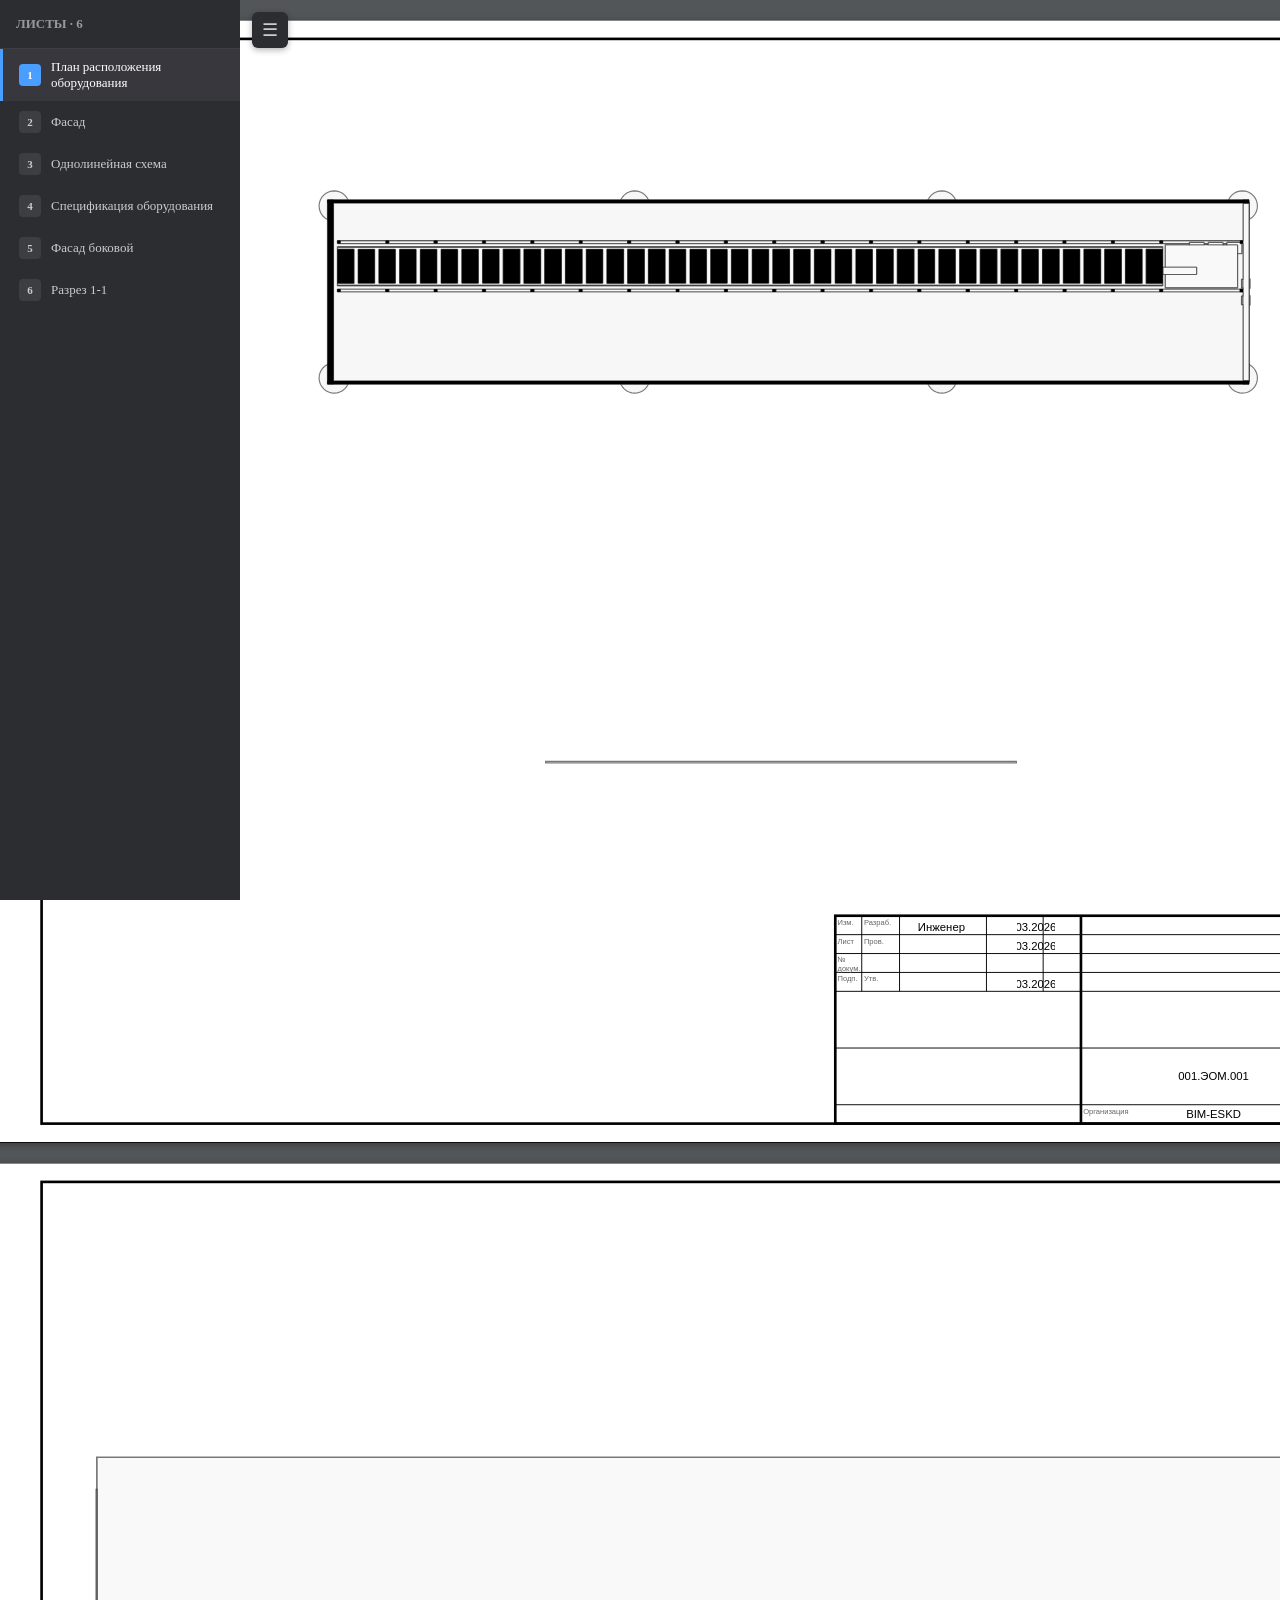
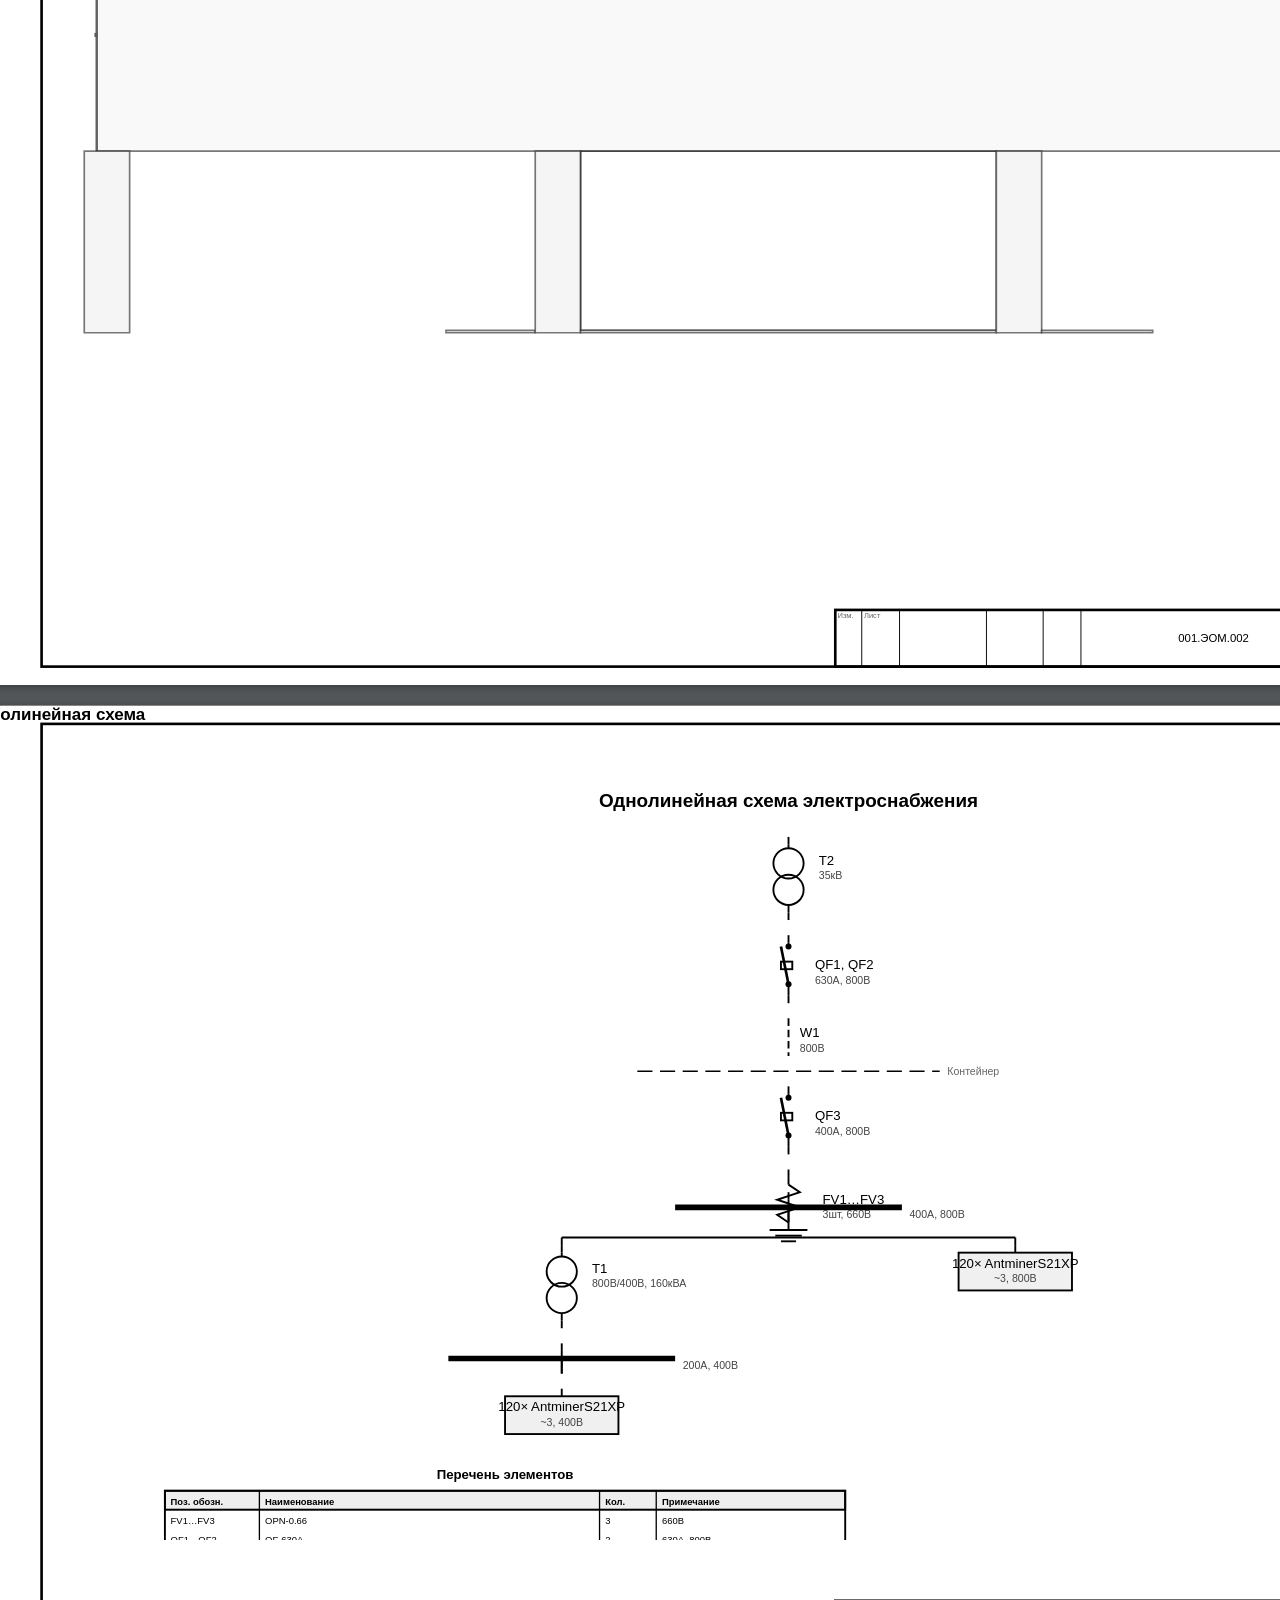
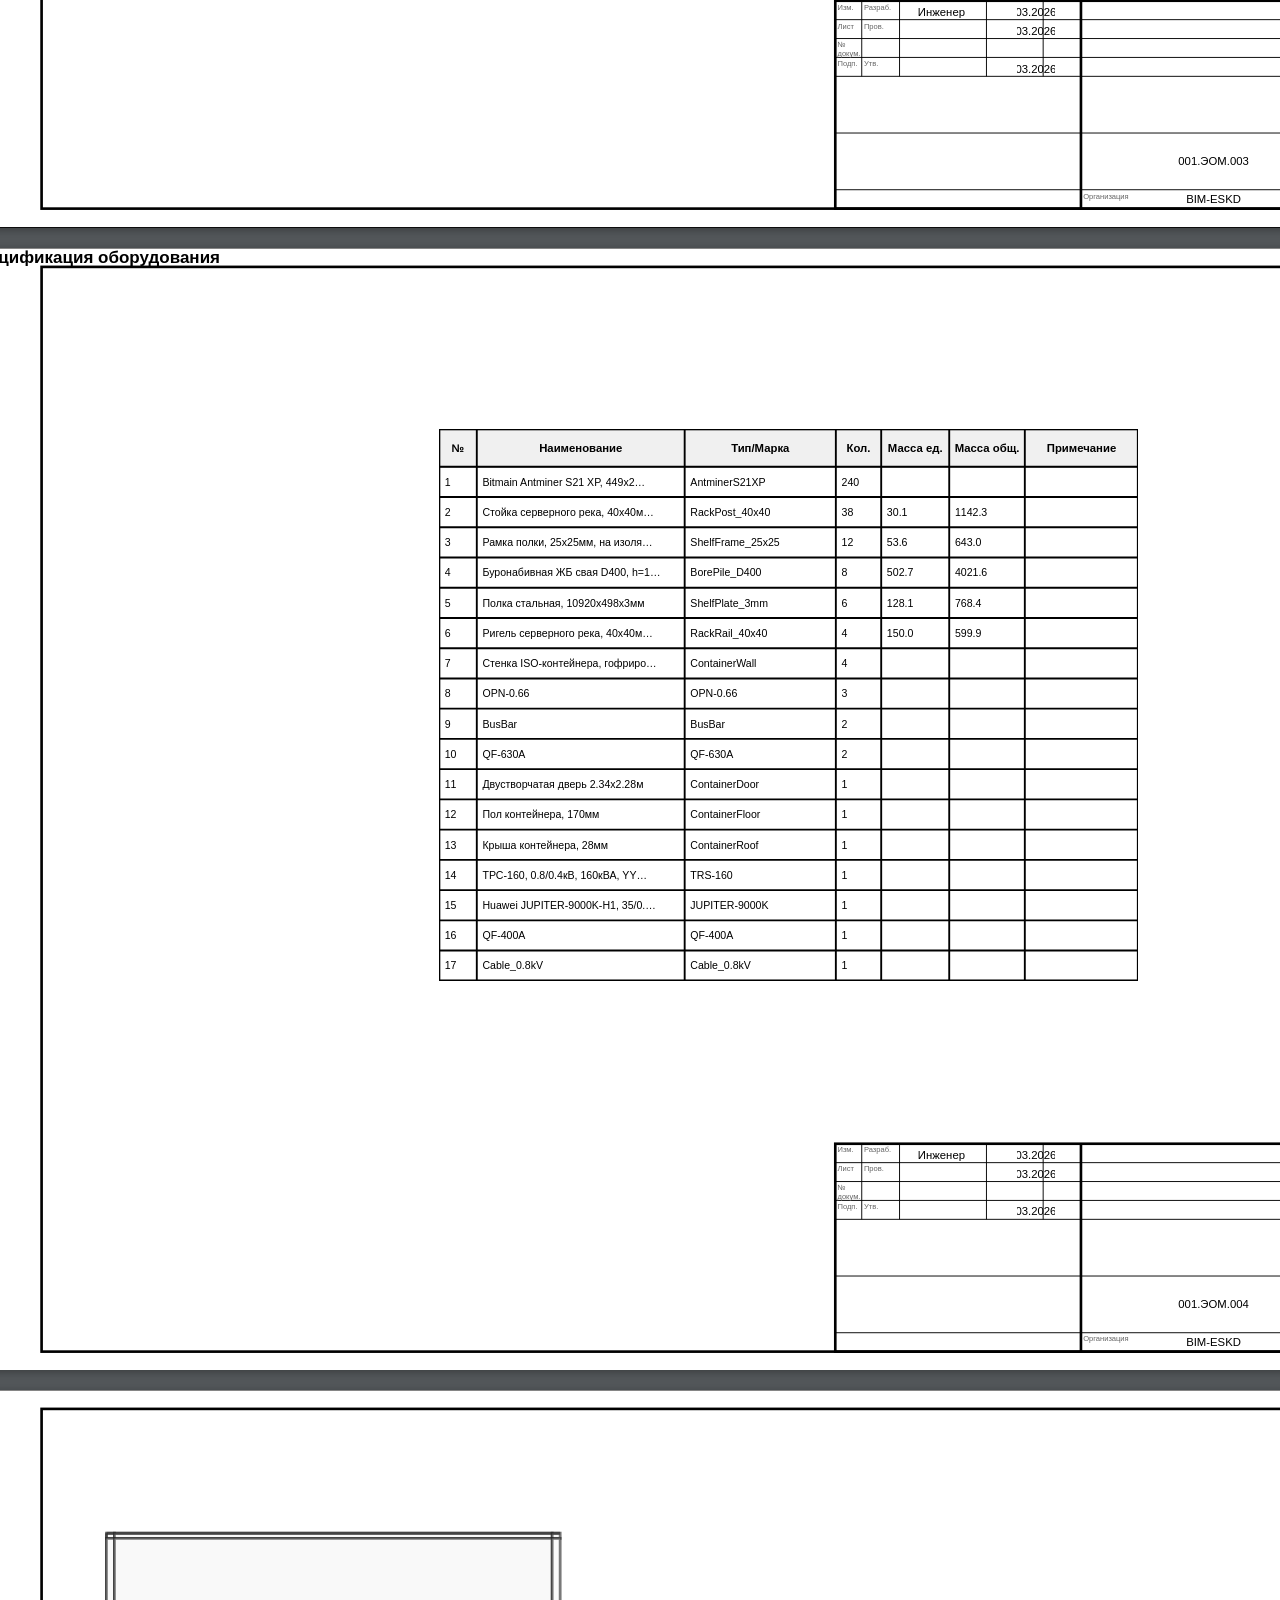
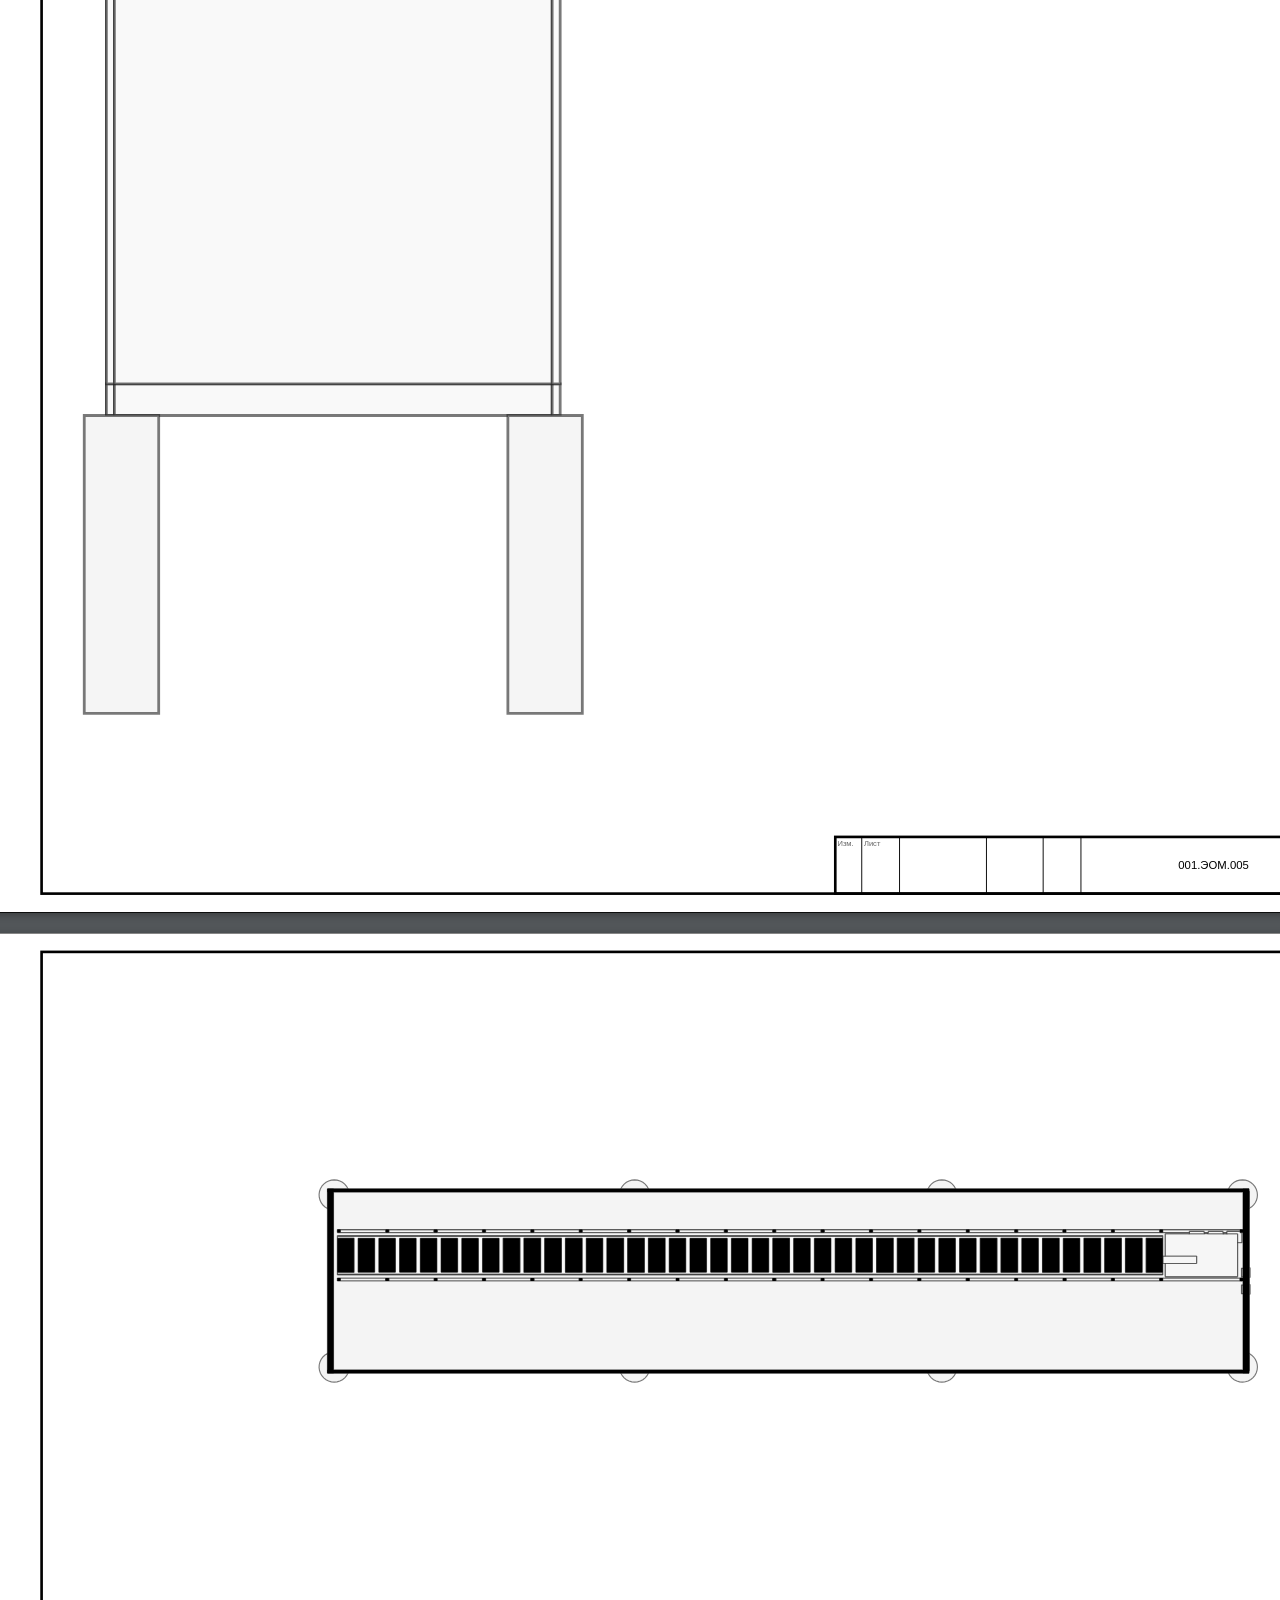
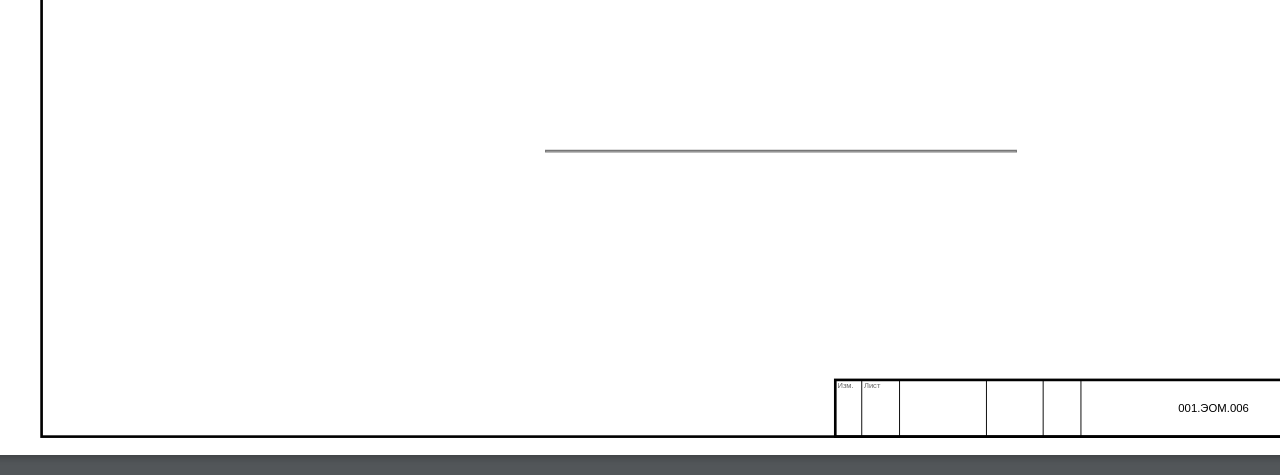
==== commit a6420abf: "Rewrite SLD per ГОСТ 2.702/2.710/2.721/2.723/2.727/2.755 - Assign positional designations (T1, QF1, " ====
--- a/projects/001_server_container/docs/document.html
+++ b/projects/001_server_container/docs/document.html
@@ -1372,8 +1372,8 @@
     <line x1="390" y1="287" x2="390" y2="292" stroke="#000" stroke-width="0.25"/>
     <line x1="405" y1="287" x2="405" y2="292" stroke="#000" stroke-width="0.25"/>
     <line x1="365" y1="257" x2="365" y2="287" stroke="#000" stroke-width="0.25"/></svg></div>
-  <div class="drawing" style="left:20mm;top:5mm;width:395mm;height:232mm;"><svg xmlns="http://www.w3.org/2000/svg" width="340mm" height="180mm" viewBox="0 0 340 180">
-  <rect x="0.000" y="0.000" width="340.000" height="180.000" fill="white"/>
+  <div class="drawing" style="left:20mm;top:5mm;width:395mm;height:232mm;"><svg xmlns="http://www.w3.org/2000/svg" width="340mm" height="200mm" viewBox="0 0 340 200">
+  <rect x="0.000" y="0.000" width="340.000" height="200.000" fill="white"/>
   <text x="170.000" y="6.000" font-family="sans-serif" font-size="5" font-weight="bold" fill="black" text-anchor="middle">Однолинейная схема электроснабжения</text>
   <line x1="170.000" y1="14.000" x2="170.000" y2="16.000" stroke="black" stroke-width="0.5"/>
   <g transform="translate(164.000,16.000)"><!-- Upper (primary) winding -->
@@ -1385,8 +1385,8 @@
     <line x1="6" y1="16" x2="6" y2="18" stroke="black" stroke-width="0.5"/>
   </g>
   <line x1="170.000" y1="34.000" x2="170.000" y2="36.000" stroke="black" stroke-width="0.5"/>
-  <text x="178.000" y="21.400" font-family="sans-serif" font-size="3.5" font-weight="normal" fill="black" text-anchor="start">JUPITER-9000K-H1 (35/0.8кВ,...</text>
-  <text x="178.000" y="25.200" font-family="sans-serif" font-size="2.8" font-weight="normal" fill="#444" text-anchor="start">35000В, 9000кВА</text>
+  <text x="178.000" y="21.400" font-family="sans-serif" font-size="3.5" font-weight="normal" fill="black" text-anchor="start">T2</text>
+  <text x="178.000" y="25.200" font-family="sans-serif" font-size="2.8" font-weight="normal" fill="#444" text-anchor="start">35кВ</text>
   <line x1="170.000" y1="40.000" x2="170.000" y2="42.000" stroke="black" stroke-width="0.5"/>
   <g transform="translate(165.000,42.000)"><!-- Upper fixed contact (dot) -->
     <circle cx="5" cy="1" r="0.8" fill="black" stroke="none"/>
@@ -1401,10 +1401,10 @@
     <line x1="5" y1="11" x2="5" y2="14" stroke="black" stroke-width="0.5"/>
   </g>
   <line x1="170.000" y1="56.000" x2="170.000" y2="58.000" stroke="black" stroke-width="0.5"/>
-  <text x="177.000" y="49.000" font-family="sans-serif" font-size="3.5" font-weight="normal" fill="black" text-anchor="start">2x QF-630A #1</text>
-  <text x="177.000" y="52.800" font-family="sans-serif" font-size="2.8" font-weight="normal" fill="#444" text-anchor="start">630A, 800В</text>
+  <text x="177.000" y="49.000" font-family="sans-serif" font-size="3.5" font-weight="normal" fill="black" text-anchor="start">QF1, QF2</text>
+  <text x="177.000" y="52.800" font-family="sans-serif" font-size="2.8" font-weight="normal" fill="#444" text-anchor="start">630А, 800В</text>
   <line x1="170.000" y1="62.000" x2="170.000" y2="72.000" stroke="black" stroke-width="0.5" stroke-dasharray="2,1"/>
-  <text x="173.000" y="67.000" font-family="sans-serif" font-size="3.5" font-weight="normal" fill="black" text-anchor="start">Cable 0.8kV (in ground)</text>
+  <text x="173.000" y="67.000" font-family="sans-serif" font-size="3.5" font-weight="normal" fill="black" text-anchor="start">W1</text>
   <text x="173.000" y="70.800" font-family="sans-serif" font-size="2.8" font-weight="normal" fill="#444" text-anchor="start">800В</text>
   <line x1="130.000" y1="76.000" x2="210.000" y2="76.000" stroke="black" stroke-width="0.35" stroke-dasharray="4,2"/>
   <text x="212.000" y="77.000" font-family="sans-serif" font-size="2.8" font-weight="normal" fill="#666" text-anchor="start">Контейнер</text>
@@ -1422,72 +1422,37 @@
     <line x1="5" y1="11" x2="5" y2="14" stroke="black" stroke-width="0.5"/>
   </g>
   <line x1="170.000" y1="96.000" x2="170.000" y2="98.000" stroke="black" stroke-width="0.5"/>
-  <text x="177.000" y="89.000" font-family="sans-serif" font-size="3.5" font-weight="normal" fill="black" text-anchor="start">QF-400A</text>
-  <text x="177.000" y="92.800" font-family="sans-serif" font-size="2.8" font-weight="normal" fill="#444" text-anchor="start">400A, 800В</text>
+  <text x="177.000" y="89.000" font-family="sans-serif" font-size="3.5" font-weight="normal" fill="black" text-anchor="start">QF3</text>
+  <text x="177.000" y="92.800" font-family="sans-serif" font-size="2.8" font-weight="normal" fill="#444" text-anchor="start">400А, 800В</text>
   <line x1="170.000" y1="102.000" x2="170.000" y2="104.000" stroke="black" stroke-width="0.5"/>
-  <g transform="translate(165.000,104.000)"><!-- Upper fixed contact (dot) -->
-    <circle cx="5" cy="1" r="0.8" fill="black" stroke="none"/>
-    <!-- Moving contact line (closed, tilted ~22 deg from vertical) -->
-    <line x1="5" y1="11" x2="3" y2="1" stroke="black" stroke-width="0.7"/>
-    <!-- Auto-trip mechanism (small rectangle on contact arm) -->
-    <rect x="3" y="5" width="3" height="2" fill="none" stroke="black" stroke-width="0.5"/>
-    <!-- Lower hinge contact (dot) -->
-    <circle cx="5" cy="11" r="0.8" fill="black" stroke="none"/>
-    <!-- Connection stubs -->
-    <line x1="5" y1="0" x2="5" y2="1" stroke="black" stroke-width="0.5"/>
-    <line x1="5" y1="11" x2="5" y2="14" stroke="black" stroke-width="0.5"/>
+  <g transform="translate(164.000,104.000)"><!-- Lead-in -->
+    <line x1="6" y1="0" x2="6" y2="2" stroke="black" stroke-width="0.5"/>
+    <!-- Zigzag (4 segments) -->
+    <polyline points="6,2 9,4 3,6 9,8 3,10 6,12" fill="none" stroke="black" stroke-width="0.5"/>
+    <!-- Vertical to ground -->
+    <line x1="6" y1="12" x2="6" y2="14" stroke="black" stroke-width="0.5"/>
+    <!-- Ground: 3 decreasing horizontal lines -->
+    <line x1="1" y1="14" x2="11" y2="14" stroke="black" stroke-width="0.5"/>
+    <line x1="2.5" y1="15.5" x2="9.5" y2="15.5" stroke="black" stroke-width="0.5"/>
+    <line x1="4" y1="17" x2="8" y2="17" stroke="black" stroke-width="0.5"/>
   </g>
-  <line x1="170.000" y1="118.000" x2="170.000" y2="120.000" stroke="black" stroke-width="0.5"/>
-  <text x="177.000" y="111.000" font-family="sans-serif" font-size="3.5" font-weight="normal" fill="black" text-anchor="start">OPN-0.66 L1</text>
-  <text x="177.000" y="114.800" font-family="sans-serif" font-size="2.8" font-weight="normal" fill="#444" text-anchor="start">660В</text>
-  <line x1="170.000" y1="124.000" x2="170.000" y2="126.000" stroke="black" stroke-width="0.5"/>
-  <g transform="translate(165.000,126.000)"><!-- Upper fixed contact (dot) -->
-    <circle cx="5" cy="1" r="0.8" fill="black" stroke="none"/>
-    <!-- Moving contact line (closed, tilted ~22 deg from vertical) -->
-    <line x1="5" y1="11" x2="3" y2="1" stroke="black" stroke-width="0.7"/>
-    <!-- Auto-trip mechanism (small rectangle on contact arm) -->
-    <rect x="3" y="5" width="3" height="2" fill="none" stroke="black" stroke-width="0.5"/>
-    <!-- Lower hinge contact (dot) -->
-    <circle cx="5" cy="11" r="0.8" fill="black" stroke="none"/>
-    <!-- Connection stubs -->
-    <line x1="5" y1="0" x2="5" y2="1" stroke="black" stroke-width="0.5"/>
-    <line x1="5" y1="11" x2="5" y2="14" stroke="black" stroke-width="0.5"/>
-  </g>
-  <line x1="170.000" y1="140.000" x2="170.000" y2="142.000" stroke="black" stroke-width="0.5"/>
-  <text x="177.000" y="133.000" font-family="sans-serif" font-size="3.5" font-weight="normal" fill="black" text-anchor="start">OPN-0.66 L2</text>
-  <text x="177.000" y="136.800" font-family="sans-serif" font-size="2.8" font-weight="normal" fill="#444" text-anchor="start">660В</text>
-  <line x1="170.000" y1="146.000" x2="170.000" y2="148.000" stroke="black" stroke-width="0.5"/>
-  <g transform="translate(165.000,148.000)"><!-- Upper fixed contact (dot) -->
-    <circle cx="5" cy="1" r="0.8" fill="black" stroke="none"/>
-    <!-- Moving contact line (closed, tilted ~22 deg from vertical) -->
-    <line x1="5" y1="11" x2="3" y2="1" stroke="black" stroke-width="0.7"/>
-    <!-- Auto-trip mechanism (small rectangle on contact arm) -->
-    <rect x="3" y="5" width="3" height="2" fill="none" stroke="black" stroke-width="0.5"/>
-    <!-- Lower hinge contact (dot) -->
-    <circle cx="5" cy="11" r="0.8" fill="black" stroke="none"/>
-    <!-- Connection stubs -->
-    <line x1="5" y1="0" x2="5" y2="1" stroke="black" stroke-width="0.5"/>
-    <line x1="5" y1="11" x2="5" y2="14" stroke="black" stroke-width="0.5"/>
-  </g>
-  <line x1="170.000" y1="162.000" x2="170.000" y2="164.000" stroke="black" stroke-width="0.5"/>
-  <text x="177.000" y="155.000" font-family="sans-serif" font-size="3.5" font-weight="normal" fill="black" text-anchor="start">OPN-0.66 L3</text>
-  <text x="177.000" y="158.800" font-family="sans-serif" font-size="2.8" font-weight="normal" fill="#444" text-anchor="start">660В</text>
-  <line x1="170.000" y1="168.000" x2="170.000" y2="170.000" stroke="black" stroke-width="0.5"/>
-  <g transform="translate(140.000,170.000) scale(1.000,1)"><!-- Lead-in from top -->
+  <text x="179.000" y="111.000" font-family="sans-serif" font-size="3.5" font-weight="normal" fill="black" text-anchor="start">FV1…FV3</text>
+  <text x="179.000" y="114.800" font-family="sans-serif" font-size="2.8" font-weight="normal" fill="#444" text-anchor="start">3шт, 660В</text>
+  <line x1="170.000" y1="108.000" x2="170.000" y2="110.000" stroke="black" stroke-width="0.5"/>
+  <g transform="translate(140.000,110.000) scale(1.000,1)"><!-- Lead-in from top -->
     <line x1="30" y1="0" x2="30" y2="2" stroke="black" stroke-width="0.5"/>
     <!-- Busbar (thick line) -->
     <line x1="0" y1="2" x2="60" y2="2" stroke="black" stroke-width="1.5"/>
     <!-- Lead-out from bottom -->
     <line x1="30" y1="2" x2="30" y2="6" stroke="black" stroke-width="0.5"/>
   </g>
-  <text x="202.000" y="171.000" font-family="sans-serif" font-size="3.5" font-weight="normal" fill="black" text-anchor="start">Main Bus L1-L2-L3-PE(=N)</text>
-  <text x="202.000" y="174.800" font-family="sans-serif" font-size="2.8" font-weight="normal" fill="#444" text-anchor="start">400A, 800В</text>
-  <line x1="170.000" y1="172.000" x2="170.000" y2="176.000" stroke="black" stroke-width="0.5"/>
-  <line x1="110.000" y1="180.000" x2="230.000" y2="180.000" stroke="black" stroke-width="0.5"/>
-  <line x1="110.000" y1="180.000" x2="110.000" y2="182.000" stroke="black" stroke-width="0.5"/>
-  <line x1="230.000" y1="180.000" x2="230.000" y2="182.000" stroke="black" stroke-width="0.5"/>
-  <line x1="110.000" y1="182.000" x2="110.000" y2="184.000" stroke="black" stroke-width="0.5"/>
-  <g transform="translate(104.000,184.000)"><!-- Upper (primary) winding -->
+  <text x="202.000" y="114.800" font-family="sans-serif" font-size="2.8" font-weight="normal" fill="#444" text-anchor="start">400А, 800В</text>
+  <line x1="170.000" y1="112.000" x2="170.000" y2="116.000" stroke="black" stroke-width="0.5"/>
+  <line x1="110.000" y1="120.000" x2="230.000" y2="120.000" stroke="black" stroke-width="0.5"/>
+  <line x1="110.000" y1="120.000" x2="110.000" y2="122.000" stroke="black" stroke-width="0.5"/>
+  <line x1="230.000" y1="120.000" x2="230.000" y2="122.000" stroke="black" stroke-width="0.5"/>
+  <line x1="110.000" y1="122.000" x2="110.000" y2="124.000" stroke="black" stroke-width="0.5"/>
+  <g transform="translate(104.000,124.000)"><!-- Upper (primary) winding -->
     <circle cx="6" cy="5" r="4" fill="none" stroke="black" stroke-width="0.5"/>
     <!-- Lower (secondary) winding, overlapping by 1mm -->
     <circle cx="6" cy="12" r="4" fill="none" stroke="black" stroke-width="0.5"/>
@@ -1495,28 +1460,62 @@
     <line x1="6" y1="0" x2="6" y2="1" stroke="black" stroke-width="0.5"/>
     <line x1="6" y1="16" x2="6" y2="18" stroke="black" stroke-width="0.5"/>
   </g>
-  <line x1="110.000" y1="202.000" x2="110.000" y2="204.000" stroke="black" stroke-width="0.5"/>
-  <text x="118.000" y="189.400" font-family="sans-serif" font-size="3.5" font-weight="normal" fill="black" text-anchor="start">TRS-160 (0.8/0.4kV 160kVA YYn)</text>
-  <text x="118.000" y="193.200" font-family="sans-serif" font-size="2.8" font-weight="normal" fill="#444" text-anchor="start">160кВА</text>
-  <line x1="110.000" y1="208.000" x2="110.000" y2="210.000" stroke="black" stroke-width="0.5"/>
-  <g transform="translate(80.000,210.000) scale(1.000,1)"><!-- Lead-in from top -->
+  <line x1="110.000" y1="142.000" x2="110.000" y2="144.000" stroke="black" stroke-width="0.5"/>
+  <text x="118.000" y="129.400" font-family="sans-serif" font-size="3.5" font-weight="normal" fill="black" text-anchor="start">T1</text>
+  <text x="118.000" y="133.200" font-family="sans-serif" font-size="2.8" font-weight="normal" fill="#444" text-anchor="start">800В/400В, 160кВА</text>
+  <line x1="110.000" y1="148.000" x2="110.000" y2="150.000" stroke="black" stroke-width="0.5"/>
+  <g transform="translate(80.000,150.000) scale(1.000,1)"><!-- Lead-in from top -->
     <line x1="30" y1="0" x2="30" y2="2" stroke="black" stroke-width="0.5"/>
     <!-- Busbar (thick line) -->
     <line x1="0" y1="2" x2="60" y2="2" stroke="black" stroke-width="1.5"/>
     <!-- Lead-out from bottom -->
     <line x1="30" y1="2" x2="30" y2="6" stroke="black" stroke-width="0.5"/>
   </g>
-  <text x="142.000" y="211.000" font-family="sans-serif" font-size="3.5" font-weight="normal" fill="black" text-anchor="start">Secondary Bus L1'-L2'-L3'</text>
-  <text x="142.000" y="214.800" font-family="sans-serif" font-size="2.8" font-weight="normal" fill="#444" text-anchor="start">200A, 400В</text>
-  <line x1="110.000" y1="212.000" x2="110.000" y2="216.000" stroke="black" stroke-width="0.5"/>
-  <line x1="110.000" y1="220.000" x2="110.000" y2="222.000" stroke="black" stroke-width="0.5"/>
-  <rect x="95.000" y="222.000" width="30.000" height="10.000" fill="#f0f0f0" stroke="black" stroke-width="0.5"/>
-  <text x="110.000" y="226.000" font-family="sans-serif" font-size="3.5" font-weight="normal" fill="black" text-anchor="middle">Левая группа</text>
-  <text x="110.000" y="229.800" font-family="sans-serif" font-size="2.8" font-weight="normal" fill="#444" text-anchor="middle">120x S21 XP, L-L' 230В</text>
-  <line x1="230.000" y1="182.000" x2="230.000" y2="184.000" stroke="black" stroke-width="0.5"/>
-  <rect x="215.000" y="184.000" width="30.000" height="10.000" fill="#f0f0f0" stroke="black" stroke-width="0.5"/>
-  <text x="230.000" y="188.000" font-family="sans-serif" font-size="3.5" font-weight="normal" fill="black" text-anchor="middle">Правая группа</text>
-  <text x="230.000" y="191.800" font-family="sans-serif" font-size="2.8" font-weight="normal" fill="#444" text-anchor="middle">120x S21 XP, N-L 230В</text>
+  <text x="142.000" y="154.800" font-family="sans-serif" font-size="2.8" font-weight="normal" fill="#444" text-anchor="start">200А, 400В</text>
+  <line x1="110.000" y1="152.000" x2="110.000" y2="156.000" stroke="black" stroke-width="0.5"/>
+  <line x1="110.000" y1="160.000" x2="110.000" y2="162.000" stroke="black" stroke-width="0.5"/>
+  <rect x="95.000" y="162.000" width="30.000" height="10.000" fill="#f0f0f0" stroke="black" stroke-width="0.5"/>
+  <text x="110.000" y="166.000" font-family="sans-serif" font-size="3.5" font-weight="normal" fill="black" text-anchor="middle">120× AntminerS21XP</text>
+  <text x="110.000" y="169.800" font-family="sans-serif" font-size="2.8" font-weight="normal" fill="#444" text-anchor="middle">~3, 400В</text>
+  <line x1="230.000" y1="122.000" x2="230.000" y2="124.000" stroke="black" stroke-width="0.5"/>
+  <rect x="215.000" y="124.000" width="30.000" height="10.000" fill="#f0f0f0" stroke="black" stroke-width="0.5"/>
+  <text x="230.000" y="128.000" font-family="sans-serif" font-size="3.5" font-weight="normal" fill="black" text-anchor="middle">120× AntminerS21XP</text>
+  <text x="230.000" y="131.800" font-family="sans-serif" font-size="2.8" font-weight="normal" fill="#444" text-anchor="middle">~3, 800В</text>
+  <text x="95.000" y="184.000" font-family="sans-serif" font-size="3.5" font-weight="bold" fill="black" text-anchor="middle">Перечень элементов</text>
+  <rect x="5.000" y="187.000" width="180.000" height="5.000" fill="#eee" stroke="black" stroke-width="0.5"/>
+  <text x="6.500" y="190.800" font-family="sans-serif" font-size="2.5" font-weight="bold" fill="black" text-anchor="start">Поз. обозн.</text>
+  <text x="31.500" y="190.800" font-family="sans-serif" font-size="2.5" font-weight="bold" fill="black" text-anchor="start">Наименование</text>
+  <text x="121.500" y="190.800" font-family="sans-serif" font-size="2.5" font-weight="bold" fill="black" text-anchor="start">Кол.</text>
+  <text x="136.500" y="190.800" font-family="sans-serif" font-size="2.5" font-weight="bold" fill="black" text-anchor="start">Примечание</text>
+  <text x="6.500" y="195.800" font-family="sans-serif" font-size="2.5" font-weight="normal" fill="black" text-anchor="start">FV1…FV3</text>
+  <text x="31.500" y="195.800" font-family="sans-serif" font-size="2.5" font-weight="normal" fill="black" text-anchor="start">OPN-0.66</text>
+  <text x="121.500" y="195.800" font-family="sans-serif" font-size="2.5" font-weight="normal" fill="black" text-anchor="start">3</text>
+  <text x="136.500" y="195.800" font-family="sans-serif" font-size="2.5" font-weight="normal" fill="black" text-anchor="start">660В</text>
+  <text x="6.500" y="200.800" font-family="sans-serif" font-size="2.5" font-weight="normal" fill="black" text-anchor="start">QF1…QF2</text>
+  <text x="31.500" y="200.800" font-family="sans-serif" font-size="2.5" font-weight="normal" fill="black" text-anchor="start">QF-630A</text>
+  <text x="121.500" y="200.800" font-family="sans-serif" font-size="2.5" font-weight="normal" fill="black" text-anchor="start">2</text>
+  <text x="136.500" y="200.800" font-family="sans-serif" font-size="2.5" font-weight="normal" fill="black" text-anchor="start">630А, 800В</text>
+  <text x="6.500" y="205.800" font-family="sans-serif" font-size="2.5" font-weight="normal" fill="black" text-anchor="start">QF3</text>
+  <text x="31.500" y="205.800" font-family="sans-serif" font-size="2.5" font-weight="normal" fill="black" text-anchor="start">QF-400A</text>
+  <text x="121.500" y="205.800" font-family="sans-serif" font-size="2.5" font-weight="normal" fill="black" text-anchor="start">1</text>
+  <text x="136.500" y="205.800" font-family="sans-serif" font-size="2.5" font-weight="normal" fill="black" text-anchor="start">400А, 800В</text>
+  <text x="6.500" y="210.800" font-family="sans-serif" font-size="2.5" font-weight="normal" fill="black" text-anchor="start">T1</text>
+  <text x="31.500" y="210.800" font-family="sans-serif" font-size="2.5" font-weight="normal" fill="black" text-anchor="start">TRS-160</text>
+  <text x="121.500" y="210.800" font-family="sans-serif" font-size="2.5" font-weight="normal" fill="black" text-anchor="start">1</text>
+  <text x="136.500" y="210.800" font-family="sans-serif" font-size="2.5" font-weight="normal" fill="black" text-anchor="start">800В/400В, 160кВА</text>
+  <text x="6.500" y="215.800" font-family="sans-serif" font-size="2.5" font-weight="normal" fill="black" text-anchor="start">T2</text>
+  <text x="31.500" y="215.800" font-family="sans-serif" font-size="2.5" font-weight="normal" fill="black" text-anchor="start">JUPITER-9000K</text>
+  <text x="121.500" y="215.800" font-family="sans-serif" font-size="2.5" font-weight="normal" fill="black" text-anchor="start">1</text>
+  <text x="136.500" y="215.800" font-family="sans-serif" font-size="2.5" font-weight="normal" fill="black" text-anchor="start">35кВ</text>
+  <text x="6.500" y="220.800" font-family="sans-serif" font-size="2.5" font-weight="normal" fill="black" text-anchor="start">W1</text>
+  <text x="31.500" y="220.800" font-family="sans-serif" font-size="2.5" font-weight="normal" fill="black" text-anchor="start">Cable_0.8kV</text>
+  <text x="121.500" y="220.800" font-family="sans-serif" font-size="2.5" font-weight="normal" fill="black" text-anchor="start">1</text>
+  <text x="136.500" y="220.800" font-family="sans-serif" font-size="2.5" font-weight="normal" fill="black" text-anchor="start">800В</text>
+  <rect x="5.000" y="187.000" width="180.000" height="35.000" fill="none" stroke="black" stroke-width="0.5"/>
+  <line x1="5.000" y1="192.000" x2="185.000" y2="192.000" stroke="black" stroke-width="0.35"/>
+  <line x1="30.000" y1="187.000" x2="30.000" y2="222.000" stroke="black" stroke-width="0.35"/>
+  <line x1="120.000" y1="187.000" x2="120.000" y2="222.000" stroke="black" stroke-width="0.35"/>
+  <line x1="135.000" y1="187.000" x2="135.000" y2="222.000" stroke="black" stroke-width="0.35"/>
 </svg>
 </div>
   <div class="stamp-label" style="left:230.5mm;top:237.5mm;width:6mm;height:5mm;">Изм.</div>
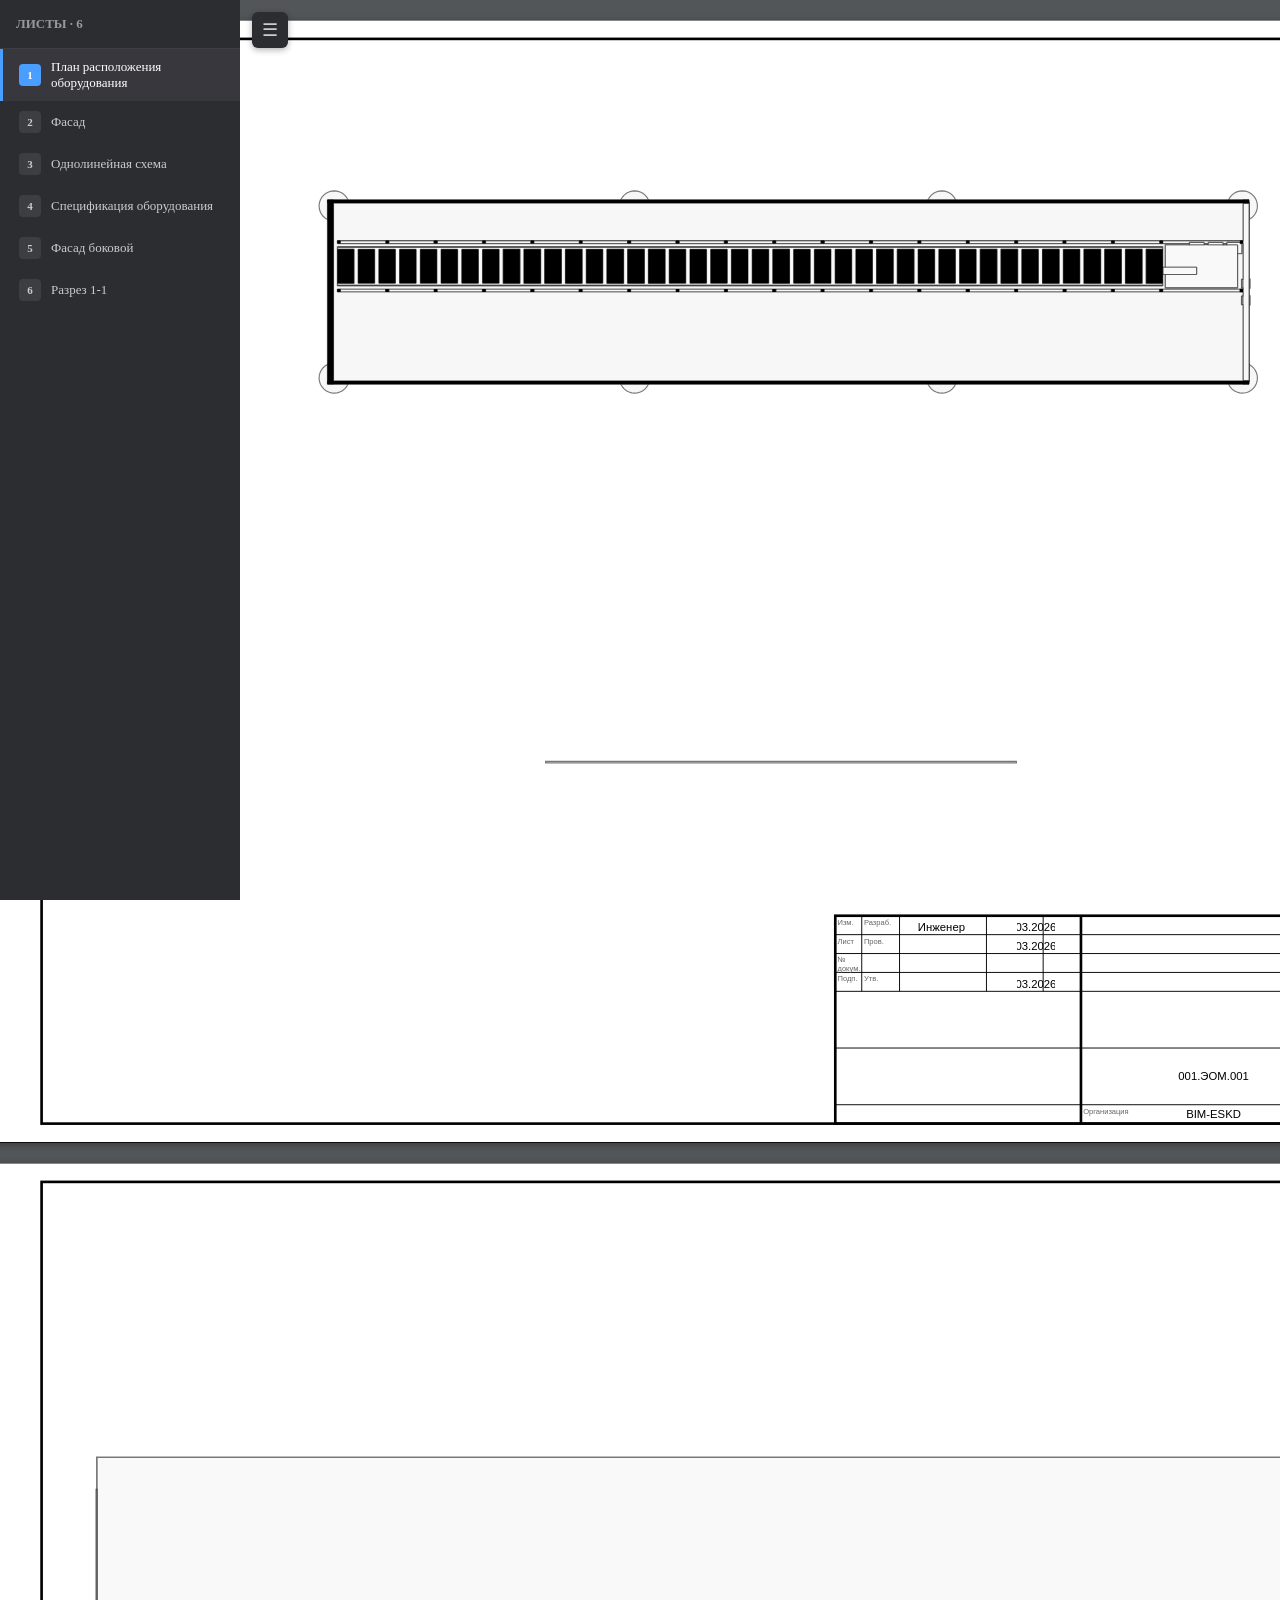
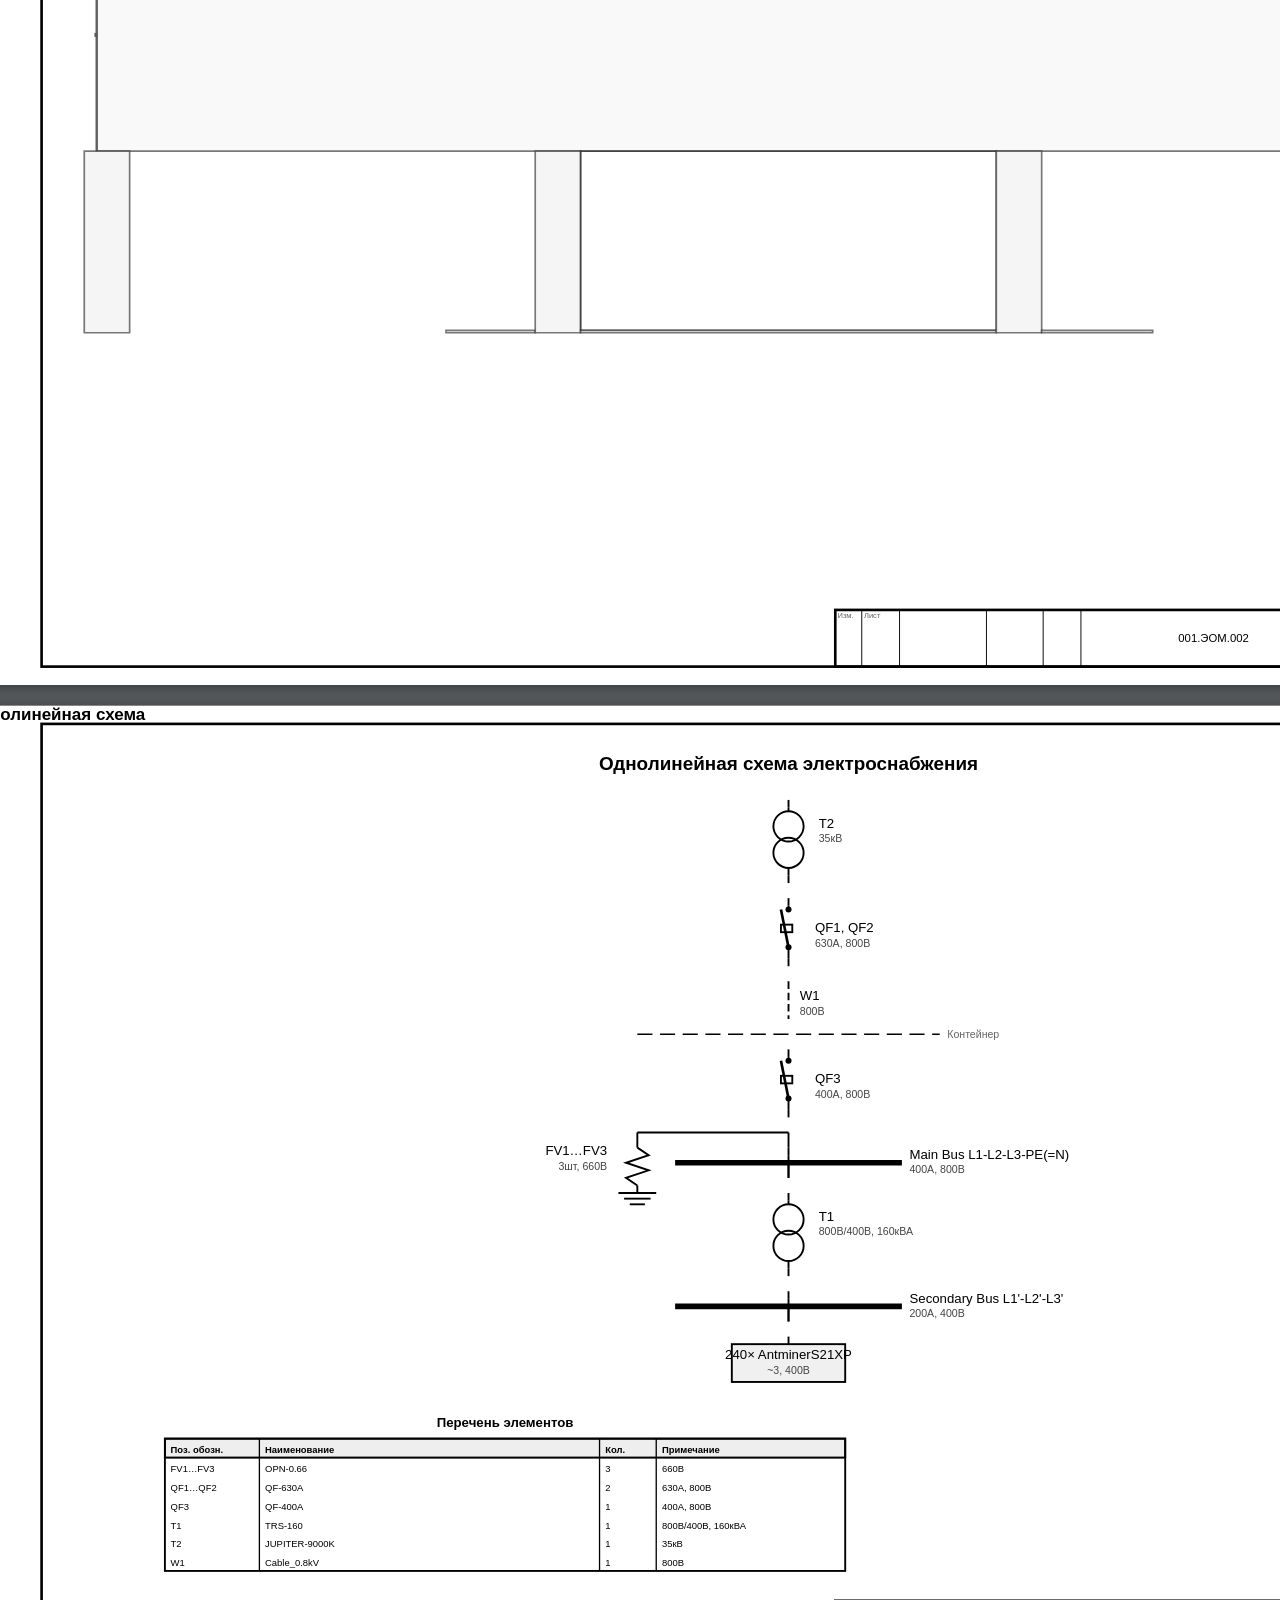
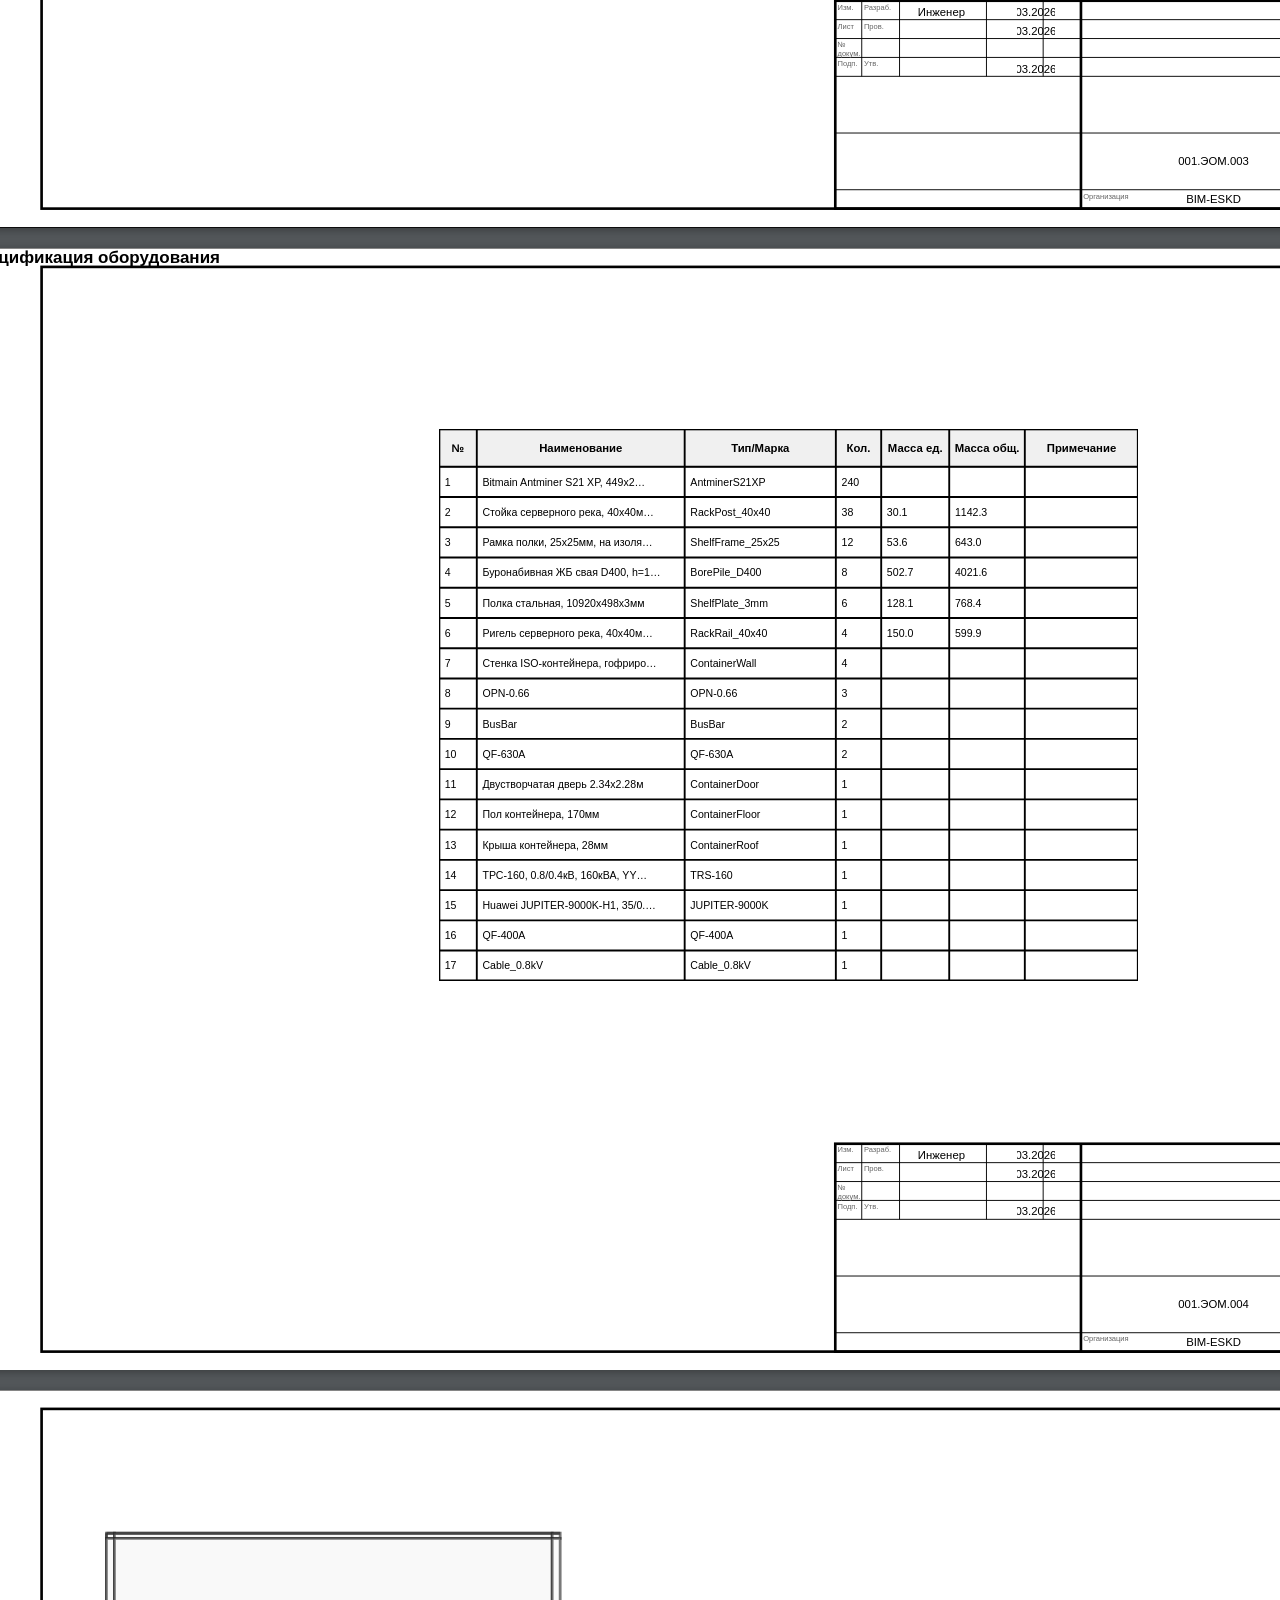
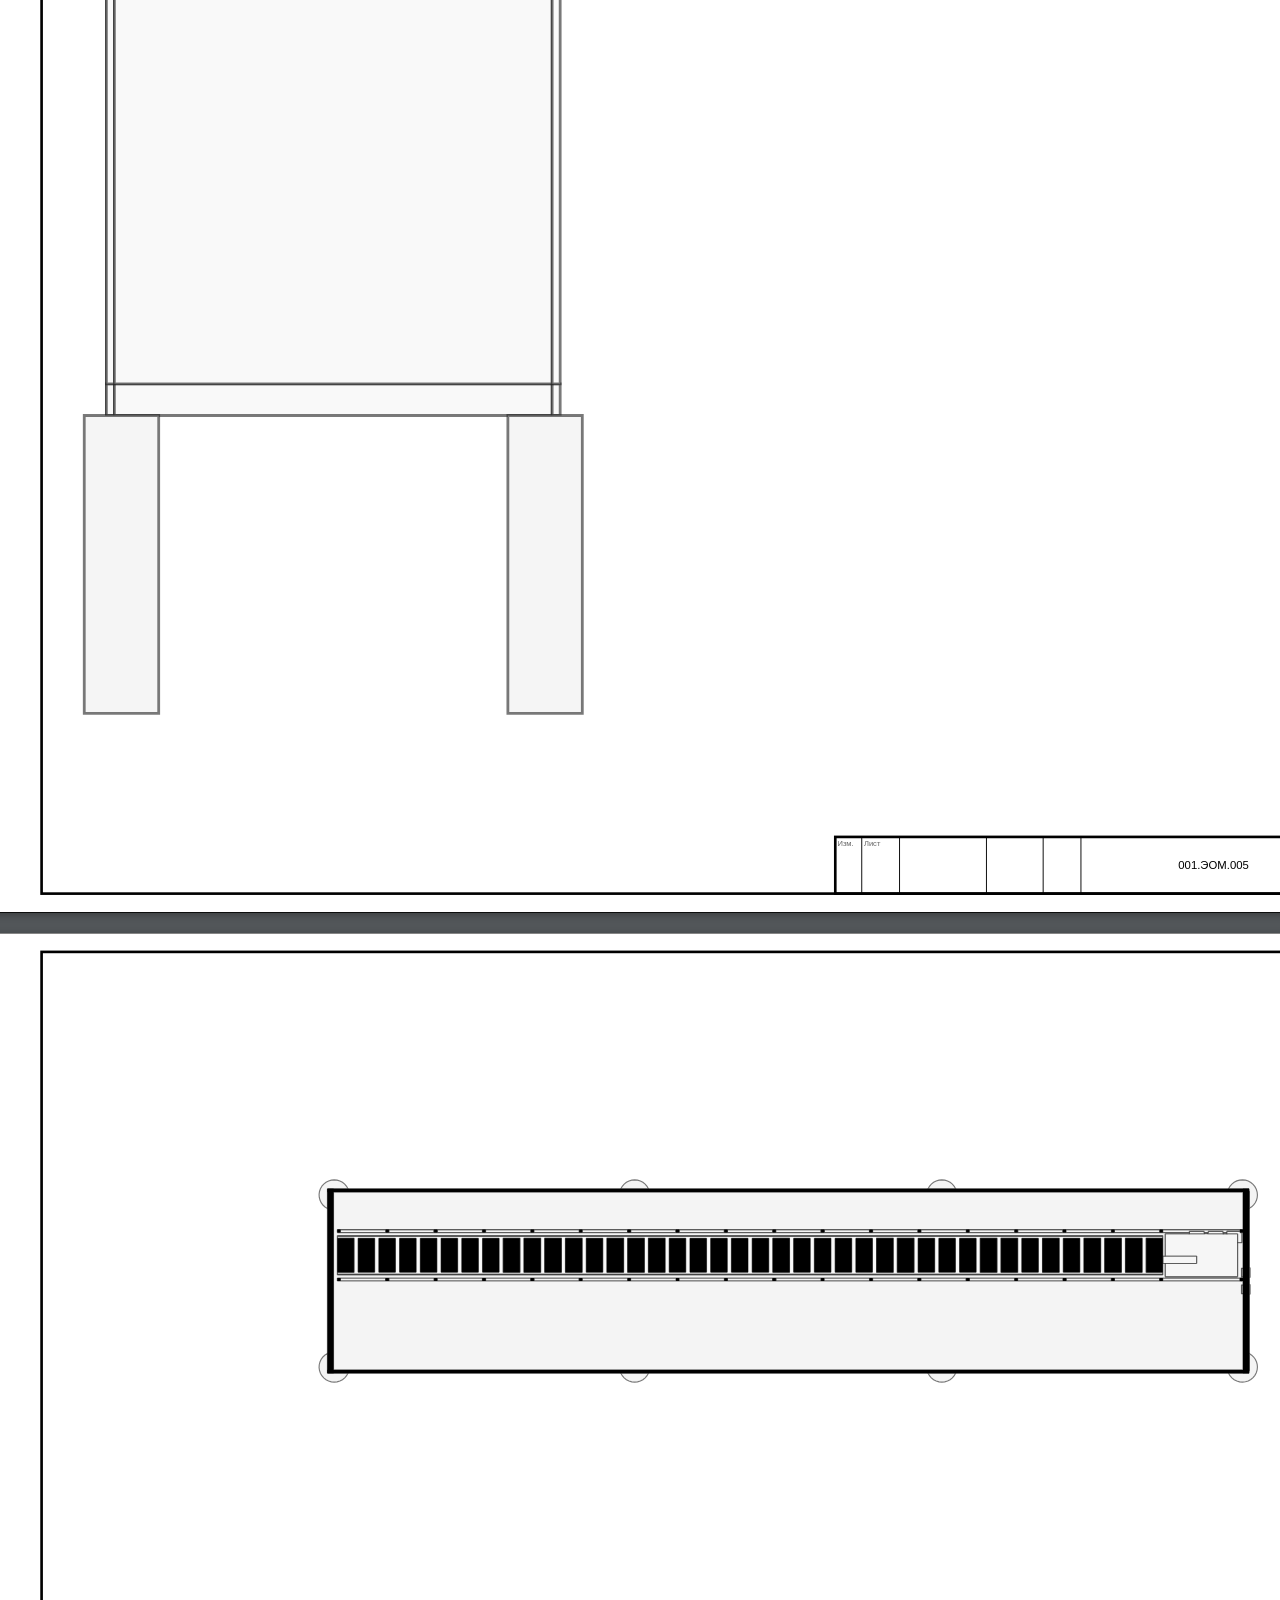
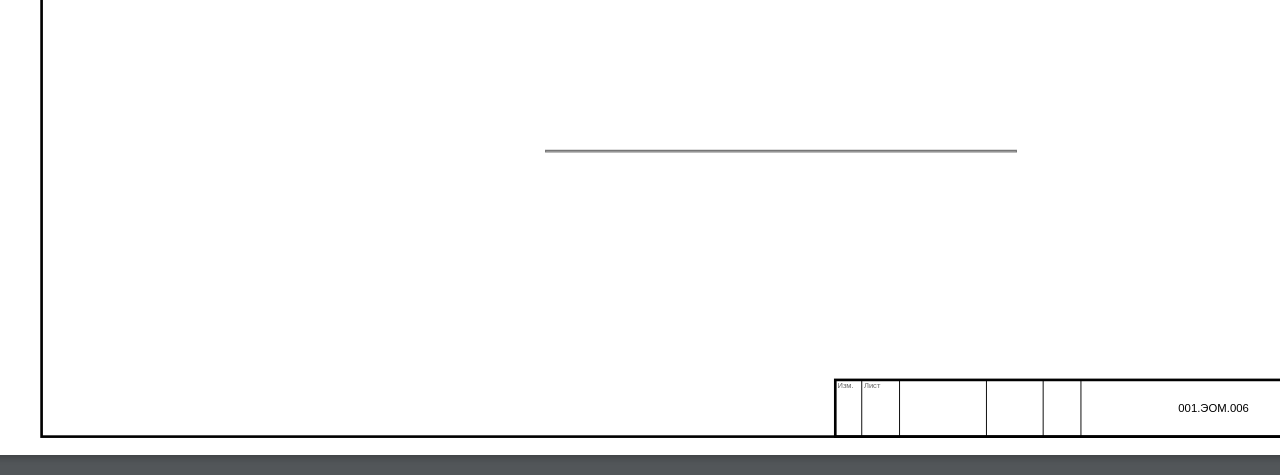
==== commit e696be6c: "Fix SLD visual issues: OPN branch, dynamic height, bus labels - Draw OPN (FV1…FV3) as left-side bran" ====
--- a/projects/001_server_container/docs/document.html
+++ b/projects/001_server_container/docs/document.html
@@ -1372,8 +1372,8 @@
     <line x1="390" y1="287" x2="390" y2="292" stroke="#000" stroke-width="0.25"/>
     <line x1="405" y1="287" x2="405" y2="292" stroke="#000" stroke-width="0.25"/>
     <line x1="365" y1="257" x2="365" y2="287" stroke="#000" stroke-width="0.25"/></svg></div>
-  <div class="drawing" style="left:20mm;top:5mm;width:395mm;height:232mm;"><svg xmlns="http://www.w3.org/2000/svg" width="340mm" height="200mm" viewBox="0 0 340 200">
-  <rect x="0.000" y="0.000" width="340.000" height="200.000" fill="white"/>
+  <div class="drawing" style="left:20mm;top:5mm;width:395mm;height:232mm;"><svg xmlns="http://www.w3.org/2000/svg" width="340mm" height="220.0mm" viewBox="0 0 340 220.0">
+  <rect x="0.000" y="0.000" width="340.000" height="999.000" fill="white"/>
   <text x="170.000" y="6.000" font-family="sans-serif" font-size="5" font-weight="bold" fill="black" text-anchor="middle">Однолинейная схема электроснабжения</text>
   <line x1="170.000" y1="14.000" x2="170.000" y2="16.000" stroke="black" stroke-width="0.5"/>
   <g transform="translate(164.000,16.000)"><!-- Upper (primary) winding -->
@@ -1424,8 +1424,9 @@
   <line x1="170.000" y1="96.000" x2="170.000" y2="98.000" stroke="black" stroke-width="0.5"/>
   <text x="177.000" y="89.000" font-family="sans-serif" font-size="3.5" font-weight="normal" fill="black" text-anchor="start">QF3</text>
   <text x="177.000" y="92.800" font-family="sans-serif" font-size="2.8" font-weight="normal" fill="#444" text-anchor="start">400А, 800В</text>
-  <line x1="170.000" y1="102.000" x2="170.000" y2="104.000" stroke="black" stroke-width="0.5"/>
-  <g transform="translate(164.000,104.000)"><!-- Lead-in -->
+  <line x1="130.000" y1="102.000" x2="170.000" y2="102.000" stroke="black" stroke-width="0.5"/>
+  <line x1="130.000" y1="102.000" x2="130.000" y2="104.000" stroke="black" stroke-width="0.5"/>
+  <g transform="translate(124.000,104.000)"><!-- Lead-in -->
     <line x1="6" y1="0" x2="6" y2="2" stroke="black" stroke-width="0.5"/>
     <!-- Zigzag (4 segments) -->
     <polyline points="6,2 9,4 3,6 9,8 3,10 6,12" fill="none" stroke="black" stroke-width="0.5"/>
@@ -1436,23 +1437,22 @@
     <line x1="2.5" y1="15.5" x2="9.5" y2="15.5" stroke="black" stroke-width="0.5"/>
     <line x1="4" y1="17" x2="8" y2="17" stroke="black" stroke-width="0.5"/>
   </g>
-  <text x="179.000" y="111.000" font-family="sans-serif" font-size="3.5" font-weight="normal" fill="black" text-anchor="start">FV1…FV3</text>
-  <text x="179.000" y="114.800" font-family="sans-serif" font-size="2.8" font-weight="normal" fill="#444" text-anchor="start">3шт, 660В</text>
-  <line x1="170.000" y1="108.000" x2="170.000" y2="110.000" stroke="black" stroke-width="0.5"/>
-  <g transform="translate(140.000,110.000) scale(1.000,1)"><!-- Lead-in from top -->
+  <text x="122.000" y="108.000" font-family="sans-serif" font-size="3.5" font-weight="normal" fill="black" text-anchor="end">FV1…FV3</text>
+  <text x="122.000" y="111.800" font-family="sans-serif" font-size="2.8" font-weight="normal" fill="#444" text-anchor="end">3шт, 660В</text>
+  <line x1="170.000" y1="102.000" x2="170.000" y2="106.000" stroke="black" stroke-width="0.5"/>
+  <line x1="170.000" y1="106.000" x2="170.000" y2="108.000" stroke="black" stroke-width="0.5"/>
+  <g transform="translate(140.000,108.000) scale(1.000,1)"><!-- Lead-in from top -->
     <line x1="30" y1="0" x2="30" y2="2" stroke="black" stroke-width="0.5"/>
     <!-- Busbar (thick line) -->
     <line x1="0" y1="2" x2="60" y2="2" stroke="black" stroke-width="1.5"/>
     <!-- Lead-out from bottom -->
     <line x1="30" y1="2" x2="30" y2="6" stroke="black" stroke-width="0.5"/>
   </g>
-  <text x="202.000" y="114.800" font-family="sans-serif" font-size="2.8" font-weight="normal" fill="#444" text-anchor="start">400А, 800В</text>
-  <line x1="170.000" y1="112.000" x2="170.000" y2="116.000" stroke="black" stroke-width="0.5"/>
-  <line x1="110.000" y1="120.000" x2="230.000" y2="120.000" stroke="black" stroke-width="0.5"/>
-  <line x1="110.000" y1="120.000" x2="110.000" y2="122.000" stroke="black" stroke-width="0.5"/>
-  <line x1="230.000" y1="120.000" x2="230.000" y2="122.000" stroke="black" stroke-width="0.5"/>
-  <line x1="110.000" y1="122.000" x2="110.000" y2="124.000" stroke="black" stroke-width="0.5"/>
-  <g transform="translate(104.000,124.000)"><!-- Upper (primary) winding -->
+  <text x="202.000" y="109.000" font-family="sans-serif" font-size="3.5" font-weight="normal" fill="black" text-anchor="start">Main Bus L1-L2-L3-PE(=N)</text>
+  <text x="202.000" y="112.800" font-family="sans-serif" font-size="2.8" font-weight="normal" fill="#444" text-anchor="start">400А, 800В</text>
+  <line x1="170.000" y1="110.000" x2="170.000" y2="114.000" stroke="black" stroke-width="0.5"/>
+  <line x1="170.000" y1="118.000" x2="170.000" y2="120.000" stroke="black" stroke-width="0.5"/>
+  <g transform="translate(164.000,120.000)"><!-- Upper (primary) winding -->
     <circle cx="6" cy="5" r="4" fill="none" stroke="black" stroke-width="0.5"/>
     <!-- Lower (secondary) winding, overlapping by 1mm -->
     <circle cx="6" cy="12" r="4" fill="none" stroke="black" stroke-width="0.5"/>
@@ -1460,62 +1460,59 @@
     <line x1="6" y1="0" x2="6" y2="1" stroke="black" stroke-width="0.5"/>
     <line x1="6" y1="16" x2="6" y2="18" stroke="black" stroke-width="0.5"/>
   </g>
-  <line x1="110.000" y1="142.000" x2="110.000" y2="144.000" stroke="black" stroke-width="0.5"/>
-  <text x="118.000" y="129.400" font-family="sans-serif" font-size="3.5" font-weight="normal" fill="black" text-anchor="start">T1</text>
-  <text x="118.000" y="133.200" font-family="sans-serif" font-size="2.8" font-weight="normal" fill="#444" text-anchor="start">800В/400В, 160кВА</text>
-  <line x1="110.000" y1="148.000" x2="110.000" y2="150.000" stroke="black" stroke-width="0.5"/>
-  <g transform="translate(80.000,150.000) scale(1.000,1)"><!-- Lead-in from top -->
+  <line x1="170.000" y1="138.000" x2="170.000" y2="140.000" stroke="black" stroke-width="0.5"/>
+  <text x="178.000" y="125.400" font-family="sans-serif" font-size="3.5" font-weight="normal" fill="black" text-anchor="start">T1</text>
+  <text x="178.000" y="129.200" font-family="sans-serif" font-size="2.8" font-weight="normal" fill="#444" text-anchor="start">800В/400В, 160кВА</text>
+  <line x1="170.000" y1="144.000" x2="170.000" y2="146.000" stroke="black" stroke-width="0.5"/>
+  <g transform="translate(140.000,146.000) scale(1.000,1)"><!-- Lead-in from top -->
     <line x1="30" y1="0" x2="30" y2="2" stroke="black" stroke-width="0.5"/>
     <!-- Busbar (thick line) -->
     <line x1="0" y1="2" x2="60" y2="2" stroke="black" stroke-width="1.5"/>
     <!-- Lead-out from bottom -->
     <line x1="30" y1="2" x2="30" y2="6" stroke="black" stroke-width="0.5"/>
   </g>
-  <text x="142.000" y="154.800" font-family="sans-serif" font-size="2.8" font-weight="normal" fill="#444" text-anchor="start">200А, 400В</text>
-  <line x1="110.000" y1="152.000" x2="110.000" y2="156.000" stroke="black" stroke-width="0.5"/>
-  <line x1="110.000" y1="160.000" x2="110.000" y2="162.000" stroke="black" stroke-width="0.5"/>
-  <rect x="95.000" y="162.000" width="30.000" height="10.000" fill="#f0f0f0" stroke="black" stroke-width="0.5"/>
-  <text x="110.000" y="166.000" font-family="sans-serif" font-size="3.5" font-weight="normal" fill="black" text-anchor="middle">120× AntminerS21XP</text>
-  <text x="110.000" y="169.800" font-family="sans-serif" font-size="2.8" font-weight="normal" fill="#444" text-anchor="middle">~3, 400В</text>
-  <line x1="230.000" y1="122.000" x2="230.000" y2="124.000" stroke="black" stroke-width="0.5"/>
-  <rect x="215.000" y="124.000" width="30.000" height="10.000" fill="#f0f0f0" stroke="black" stroke-width="0.5"/>
-  <text x="230.000" y="128.000" font-family="sans-serif" font-size="3.5" font-weight="normal" fill="black" text-anchor="middle">120× AntminerS21XP</text>
-  <text x="230.000" y="131.800" font-family="sans-serif" font-size="2.8" font-weight="normal" fill="#444" text-anchor="middle">~3, 800В</text>
-  <text x="95.000" y="184.000" font-family="sans-serif" font-size="3.5" font-weight="bold" fill="black" text-anchor="middle">Перечень элементов</text>
-  <rect x="5.000" y="187.000" width="180.000" height="5.000" fill="#eee" stroke="black" stroke-width="0.5"/>
-  <text x="6.500" y="190.800" font-family="sans-serif" font-size="2.5" font-weight="bold" fill="black" text-anchor="start">Поз. обозн.</text>
-  <text x="31.500" y="190.800" font-family="sans-serif" font-size="2.5" font-weight="bold" fill="black" text-anchor="start">Наименование</text>
-  <text x="121.500" y="190.800" font-family="sans-serif" font-size="2.5" font-weight="bold" fill="black" text-anchor="start">Кол.</text>
-  <text x="136.500" y="190.800" font-family="sans-serif" font-size="2.5" font-weight="bold" fill="black" text-anchor="start">Примечание</text>
-  <text x="6.500" y="195.800" font-family="sans-serif" font-size="2.5" font-weight="normal" fill="black" text-anchor="start">FV1…FV3</text>
-  <text x="31.500" y="195.800" font-family="sans-serif" font-size="2.5" font-weight="normal" fill="black" text-anchor="start">OPN-0.66</text>
-  <text x="121.500" y="195.800" font-family="sans-serif" font-size="2.5" font-weight="normal" fill="black" text-anchor="start">3</text>
-  <text x="136.500" y="195.800" font-family="sans-serif" font-size="2.5" font-weight="normal" fill="black" text-anchor="start">660В</text>
-  <text x="6.500" y="200.800" font-family="sans-serif" font-size="2.5" font-weight="normal" fill="black" text-anchor="start">QF1…QF2</text>
-  <text x="31.500" y="200.800" font-family="sans-serif" font-size="2.5" font-weight="normal" fill="black" text-anchor="start">QF-630A</text>
-  <text x="121.500" y="200.800" font-family="sans-serif" font-size="2.5" font-weight="normal" fill="black" text-anchor="start">2</text>
-  <text x="136.500" y="200.800" font-family="sans-serif" font-size="2.5" font-weight="normal" fill="black" text-anchor="start">630А, 800В</text>
-  <text x="6.500" y="205.800" font-family="sans-serif" font-size="2.5" font-weight="normal" fill="black" text-anchor="start">QF3</text>
-  <text x="31.500" y="205.800" font-family="sans-serif" font-size="2.5" font-weight="normal" fill="black" text-anchor="start">QF-400A</text>
-  <text x="121.500" y="205.800" font-family="sans-serif" font-size="2.5" font-weight="normal" fill="black" text-anchor="start">1</text>
-  <text x="136.500" y="205.800" font-family="sans-serif" font-size="2.5" font-weight="normal" fill="black" text-anchor="start">400А, 800В</text>
-  <text x="6.500" y="210.800" font-family="sans-serif" font-size="2.5" font-weight="normal" fill="black" text-anchor="start">T1</text>
-  <text x="31.500" y="210.800" font-family="sans-serif" font-size="2.5" font-weight="normal" fill="black" text-anchor="start">TRS-160</text>
-  <text x="121.500" y="210.800" font-family="sans-serif" font-size="2.5" font-weight="normal" fill="black" text-anchor="start">1</text>
-  <text x="136.500" y="210.800" font-family="sans-serif" font-size="2.5" font-weight="normal" fill="black" text-anchor="start">800В/400В, 160кВА</text>
-  <text x="6.500" y="215.800" font-family="sans-serif" font-size="2.5" font-weight="normal" fill="black" text-anchor="start">T2</text>
-  <text x="31.500" y="215.800" font-family="sans-serif" font-size="2.5" font-weight="normal" fill="black" text-anchor="start">JUPITER-9000K</text>
-  <text x="121.500" y="215.800" font-family="sans-serif" font-size="2.5" font-weight="normal" fill="black" text-anchor="start">1</text>
-  <text x="136.500" y="215.800" font-family="sans-serif" font-size="2.5" font-weight="normal" fill="black" text-anchor="start">35кВ</text>
-  <text x="6.500" y="220.800" font-family="sans-serif" font-size="2.5" font-weight="normal" fill="black" text-anchor="start">W1</text>
-  <text x="31.500" y="220.800" font-family="sans-serif" font-size="2.5" font-weight="normal" fill="black" text-anchor="start">Cable_0.8kV</text>
-  <text x="121.500" y="220.800" font-family="sans-serif" font-size="2.5" font-weight="normal" fill="black" text-anchor="start">1</text>
-  <text x="136.500" y="220.800" font-family="sans-serif" font-size="2.5" font-weight="normal" fill="black" text-anchor="start">800В</text>
-  <rect x="5.000" y="187.000" width="180.000" height="35.000" fill="none" stroke="black" stroke-width="0.5"/>
-  <line x1="5.000" y1="192.000" x2="185.000" y2="192.000" stroke="black" stroke-width="0.35"/>
-  <line x1="30.000" y1="187.000" x2="30.000" y2="222.000" stroke="black" stroke-width="0.35"/>
-  <line x1="120.000" y1="187.000" x2="120.000" y2="222.000" stroke="black" stroke-width="0.35"/>
-  <line x1="135.000" y1="187.000" x2="135.000" y2="222.000" stroke="black" stroke-width="0.35"/>
+  <text x="202.000" y="147.000" font-family="sans-serif" font-size="3.5" font-weight="normal" fill="black" text-anchor="start">Secondary Bus L1'-L2'-L3'</text>
+  <text x="202.000" y="150.800" font-family="sans-serif" font-size="2.8" font-weight="normal" fill="#444" text-anchor="start">200А, 400В</text>
+  <line x1="170.000" y1="148.000" x2="170.000" y2="152.000" stroke="black" stroke-width="0.5"/>
+  <line x1="170.000" y1="156.000" x2="170.000" y2="158.000" stroke="black" stroke-width="0.5"/>
+  <rect x="155.000" y="158.000" width="30.000" height="10.000" fill="#f0f0f0" stroke="black" stroke-width="0.5"/>
+  <text x="170.000" y="162.000" font-family="sans-serif" font-size="3.5" font-weight="normal" fill="black" text-anchor="middle">240× AntminerS21XP</text>
+  <text x="170.000" y="165.800" font-family="sans-serif" font-size="2.8" font-weight="normal" fill="#444" text-anchor="middle">~3, 400В</text>
+  <text x="95.000" y="180.000" font-family="sans-serif" font-size="3.5" font-weight="bold" fill="black" text-anchor="middle">Перечень элементов</text>
+  <rect x="5.000" y="183.000" width="180.000" height="5.000" fill="#eee" stroke="black" stroke-width="0.5"/>
+  <text x="6.500" y="186.800" font-family="sans-serif" font-size="2.5" font-weight="bold" fill="black" text-anchor="start">Поз. обозн.</text>
+  <text x="31.500" y="186.800" font-family="sans-serif" font-size="2.5" font-weight="bold" fill="black" text-anchor="start">Наименование</text>
+  <text x="121.500" y="186.800" font-family="sans-serif" font-size="2.5" font-weight="bold" fill="black" text-anchor="start">Кол.</text>
+  <text x="136.500" y="186.800" font-family="sans-serif" font-size="2.5" font-weight="bold" fill="black" text-anchor="start">Примечание</text>
+  <text x="6.500" y="191.800" font-family="sans-serif" font-size="2.5" font-weight="normal" fill="black" text-anchor="start">FV1…FV3</text>
+  <text x="31.500" y="191.800" font-family="sans-serif" font-size="2.5" font-weight="normal" fill="black" text-anchor="start">OPN-0.66</text>
+  <text x="121.500" y="191.800" font-family="sans-serif" font-size="2.5" font-weight="normal" fill="black" text-anchor="start">3</text>
+  <text x="136.500" y="191.800" font-family="sans-serif" font-size="2.5" font-weight="normal" fill="black" text-anchor="start">660В</text>
+  <text x="6.500" y="196.800" font-family="sans-serif" font-size="2.5" font-weight="normal" fill="black" text-anchor="start">QF1…QF2</text>
+  <text x="31.500" y="196.800" font-family="sans-serif" font-size="2.5" font-weight="normal" fill="black" text-anchor="start">QF-630A</text>
+  <text x="121.500" y="196.800" font-family="sans-serif" font-size="2.5" font-weight="normal" fill="black" text-anchor="start">2</text>
+  <text x="136.500" y="196.800" font-family="sans-serif" font-size="2.5" font-weight="normal" fill="black" text-anchor="start">630А, 800В</text>
+  <text x="6.500" y="201.800" font-family="sans-serif" font-size="2.5" font-weight="normal" fill="black" text-anchor="start">QF3</text>
+  <text x="31.500" y="201.800" font-family="sans-serif" font-size="2.5" font-weight="normal" fill="black" text-anchor="start">QF-400A</text>
+  <text x="121.500" y="201.800" font-family="sans-serif" font-size="2.5" font-weight="normal" fill="black" text-anchor="start">1</text>
+  <text x="136.500" y="201.800" font-family="sans-serif" font-size="2.5" font-weight="normal" fill="black" text-anchor="start">400А, 800В</text>
+  <text x="6.500" y="206.800" font-family="sans-serif" font-size="2.5" font-weight="normal" fill="black" text-anchor="start">T1</text>
+  <text x="31.500" y="206.800" font-family="sans-serif" font-size="2.5" font-weight="normal" fill="black" text-anchor="start">TRS-160</text>
+  <text x="121.500" y="206.800" font-family="sans-serif" font-size="2.5" font-weight="normal" fill="black" text-anchor="start">1</text>
+  <text x="136.500" y="206.800" font-family="sans-serif" font-size="2.5" font-weight="normal" fill="black" text-anchor="start">800В/400В, 160кВА</text>
+  <text x="6.500" y="211.800" font-family="sans-serif" font-size="2.5" font-weight="normal" fill="black" text-anchor="start">T2</text>
+  <text x="31.500" y="211.800" font-family="sans-serif" font-size="2.5" font-weight="normal" fill="black" text-anchor="start">JUPITER-9000K</text>
+  <text x="121.500" y="211.800" font-family="sans-serif" font-size="2.5" font-weight="normal" fill="black" text-anchor="start">1</text>
+  <text x="136.500" y="211.800" font-family="sans-serif" font-size="2.5" font-weight="normal" fill="black" text-anchor="start">35кВ</text>
+  <text x="6.500" y="216.800" font-family="sans-serif" font-size="2.5" font-weight="normal" fill="black" text-anchor="start">W1</text>
+  <text x="31.500" y="216.800" font-family="sans-serif" font-size="2.5" font-weight="normal" fill="black" text-anchor="start">Cable_0.8kV</text>
+  <text x="121.500" y="216.800" font-family="sans-serif" font-size="2.5" font-weight="normal" fill="black" text-anchor="start">1</text>
+  <text x="136.500" y="216.800" font-family="sans-serif" font-size="2.5" font-weight="normal" fill="black" text-anchor="start">800В</text>
+  <rect x="5.000" y="183.000" width="180.000" height="35.000" fill="none" stroke="black" stroke-width="0.5"/>
+  <line x1="5.000" y1="188.000" x2="185.000" y2="188.000" stroke="black" stroke-width="0.35"/>
+  <line x1="30.000" y1="183.000" x2="30.000" y2="218.000" stroke="black" stroke-width="0.35"/>
+  <line x1="120.000" y1="183.000" x2="120.000" y2="218.000" stroke="black" stroke-width="0.35"/>
+  <line x1="135.000" y1="183.000" x2="135.000" y2="218.000" stroke="black" stroke-width="0.35"/>
 </svg>
 </div>
   <div class="stamp-label" style="left:230.5mm;top:237.5mm;width:6mm;height:5mm;">Изм.</div>
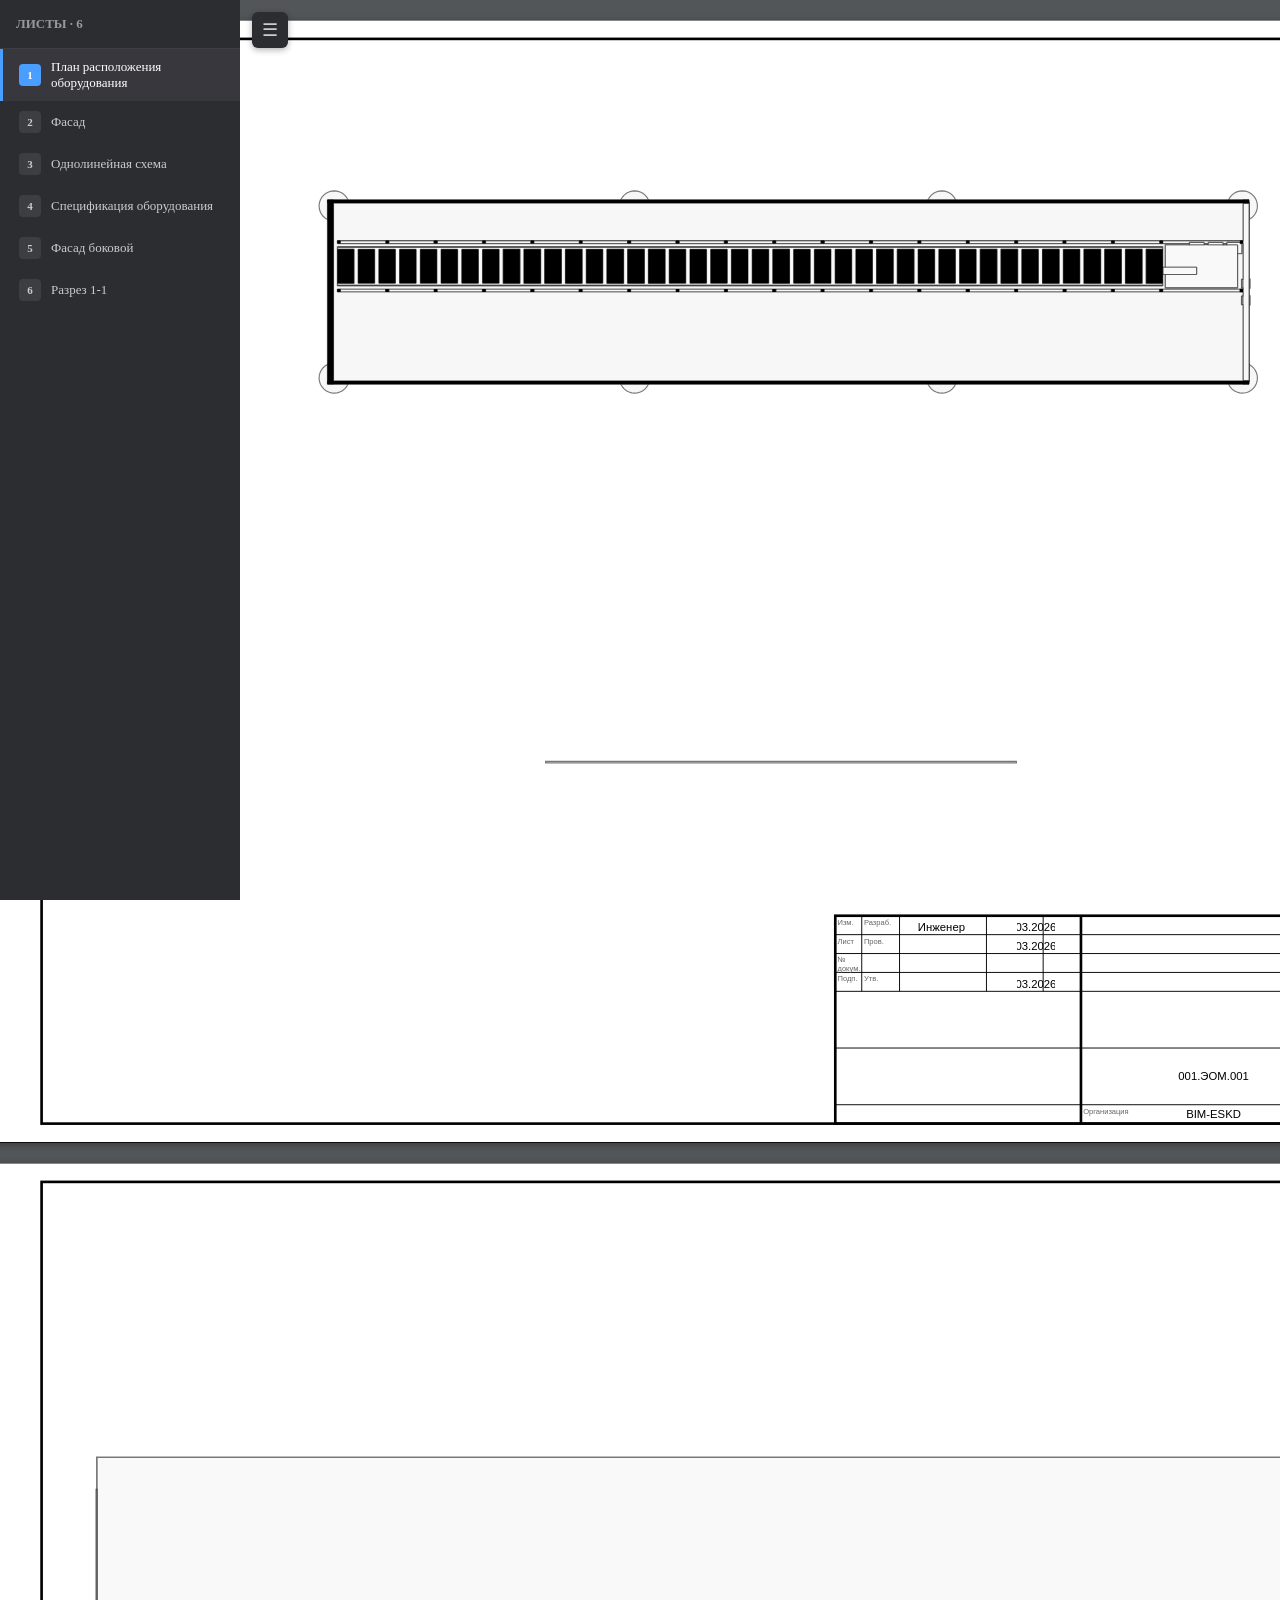
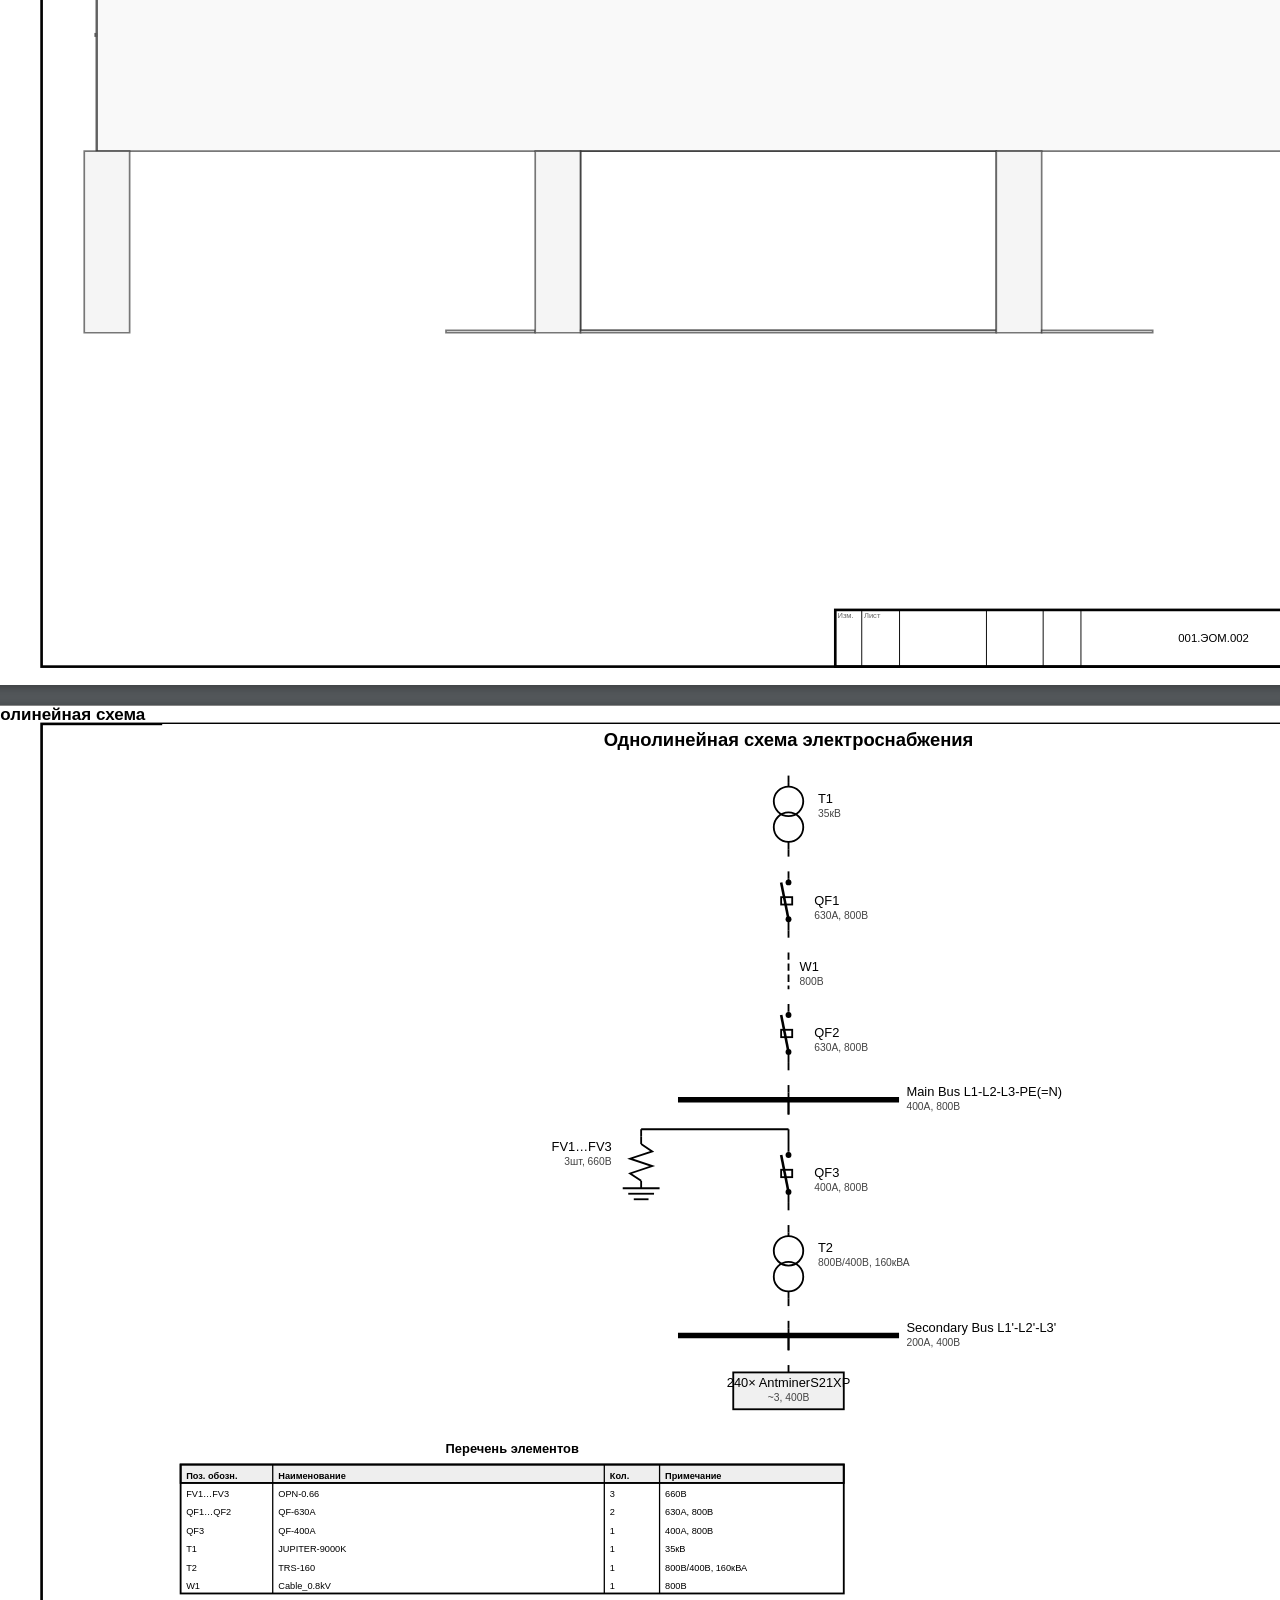
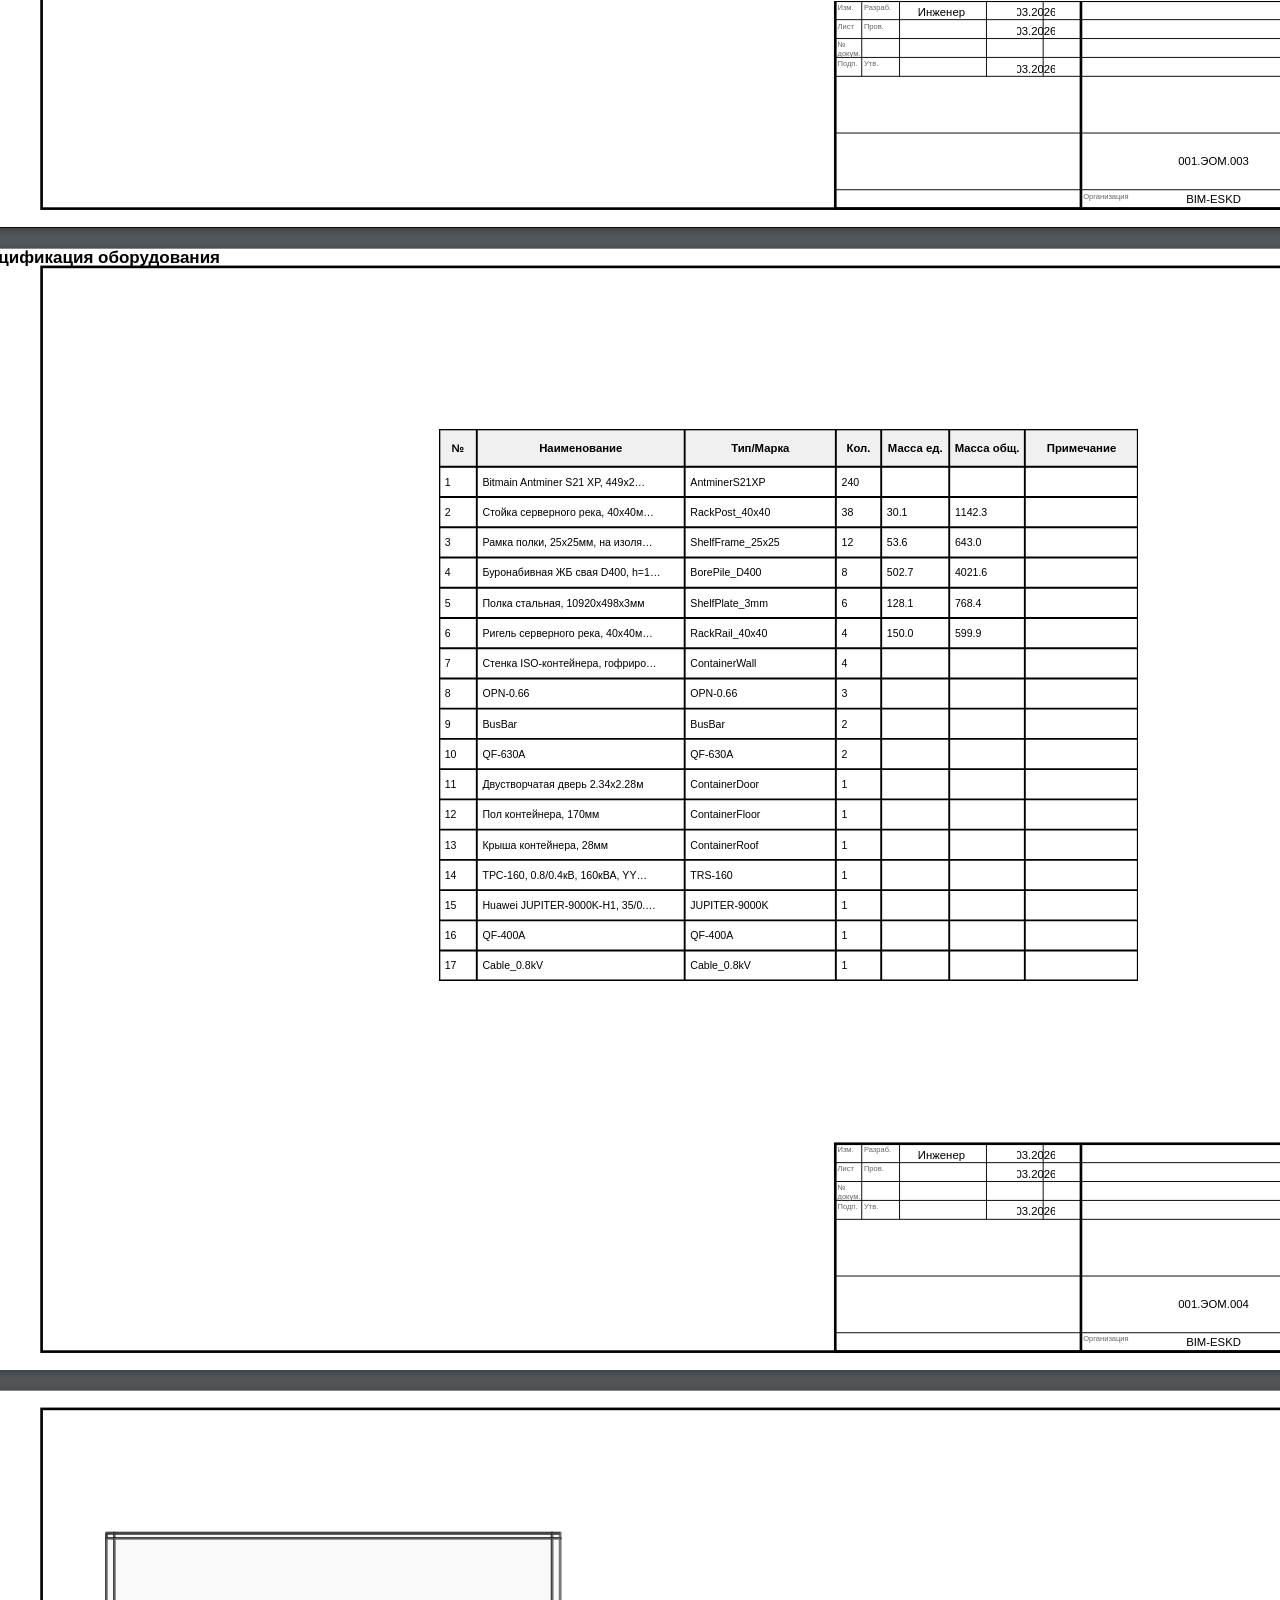
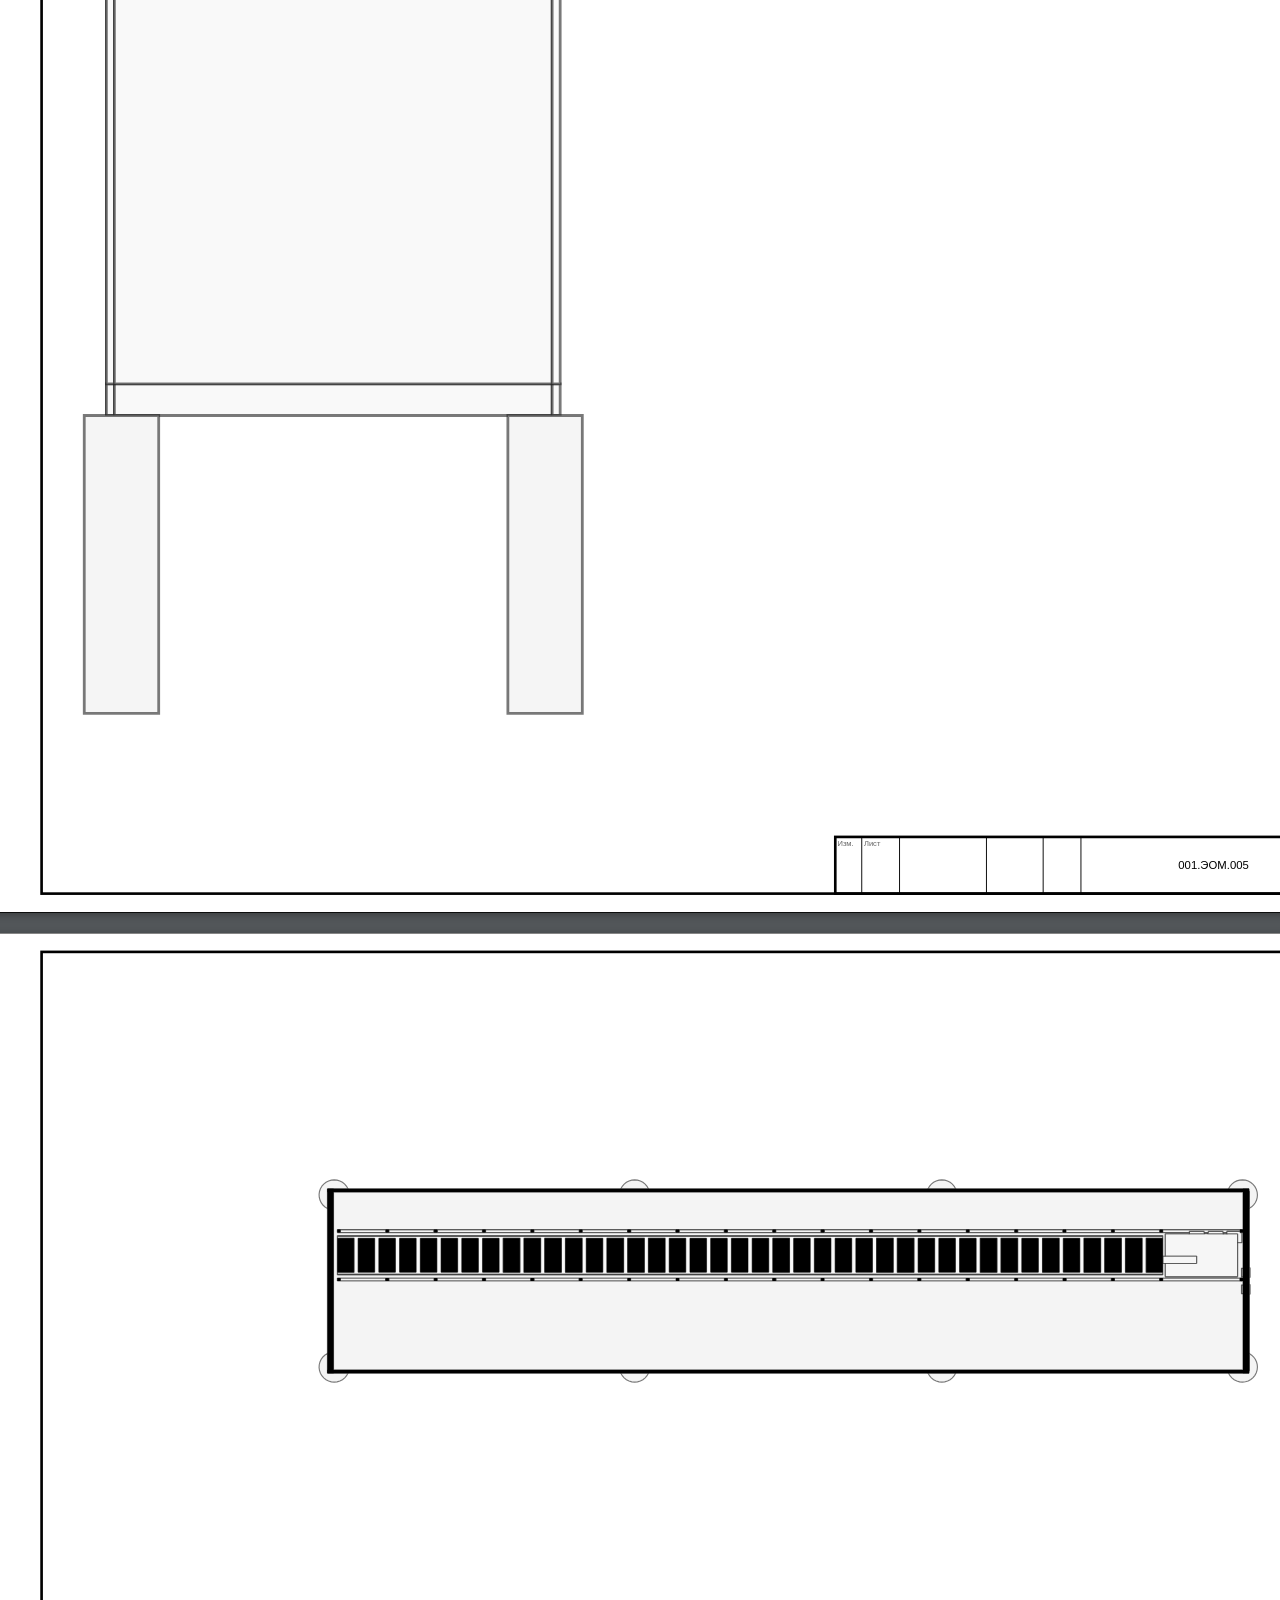
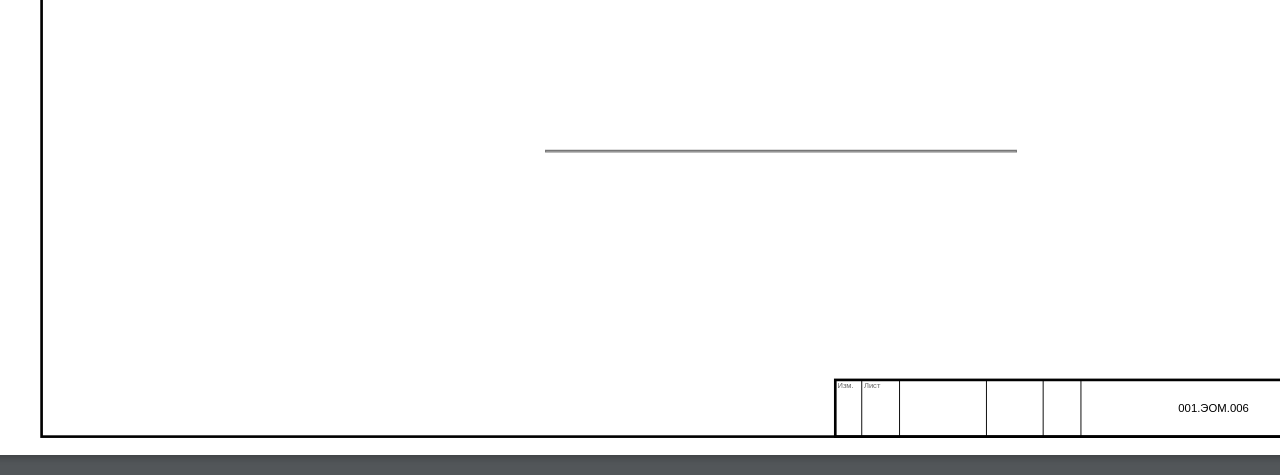
==== commit 522ad9a8: "Rewrite SLD to read topology from IfcRelConnectsPorts Architecture: - sld.py walks port graph instea" ====
--- a/projects/001_server_container/docs/document.html
+++ b/projects/001_server_container/docs/document.html
@@ -1372,7 +1372,7 @@
     <line x1="390" y1="287" x2="390" y2="292" stroke="#000" stroke-width="0.25"/>
     <line x1="405" y1="287" x2="405" y2="292" stroke="#000" stroke-width="0.25"/>
     <line x1="365" y1="257" x2="365" y2="287" stroke="#000" stroke-width="0.25"/></svg></div>
-  <div class="drawing" style="left:20mm;top:5mm;width:395mm;height:232mm;"><svg xmlns="http://www.w3.org/2000/svg" width="340mm" height="220.0mm" viewBox="0 0 340 220.0">
+  <div class="drawing" style="left:20mm;top:5mm;width:395mm;height:232mm;"><svg xmlns="http://www.w3.org/2000/svg" width="340mm" height="238.0mm" viewBox="0 0 340 238.0">
   <rect x="0.000" y="0.000" width="340.000" height="999.000" fill="white"/>
   <text x="170.000" y="6.000" font-family="sans-serif" font-size="5" font-weight="bold" fill="black" text-anchor="middle">Однолинейная схема электроснабжения</text>
   <line x1="170.000" y1="14.000" x2="170.000" y2="16.000" stroke="black" stroke-width="0.5"/>
@@ -1385,7 +1385,7 @@
     <line x1="6" y1="16" x2="6" y2="18" stroke="black" stroke-width="0.5"/>
   </g>
   <line x1="170.000" y1="34.000" x2="170.000" y2="36.000" stroke="black" stroke-width="0.5"/>
-  <text x="178.000" y="21.400" font-family="sans-serif" font-size="3.5" font-weight="normal" fill="black" text-anchor="start">T2</text>
+  <text x="178.000" y="21.400" font-family="sans-serif" font-size="3.5" font-weight="normal" fill="black" text-anchor="start">T1</text>
   <text x="178.000" y="25.200" font-family="sans-serif" font-size="2.8" font-weight="normal" fill="#444" text-anchor="start">35кВ</text>
   <line x1="170.000" y1="40.000" x2="170.000" y2="42.000" stroke="black" stroke-width="0.5"/>
   <g transform="translate(165.000,42.000)"><!-- Upper fixed contact (dot) -->
@@ -1401,15 +1401,13 @@
     <line x1="5" y1="11" x2="5" y2="14" stroke="black" stroke-width="0.5"/>
   </g>
   <line x1="170.000" y1="56.000" x2="170.000" y2="58.000" stroke="black" stroke-width="0.5"/>
-  <text x="177.000" y="49.000" font-family="sans-serif" font-size="3.5" font-weight="normal" fill="black" text-anchor="start">QF1, QF2</text>
+  <text x="177.000" y="49.000" font-family="sans-serif" font-size="3.5" font-weight="normal" fill="black" text-anchor="start">QF1</text>
   <text x="177.000" y="52.800" font-family="sans-serif" font-size="2.8" font-weight="normal" fill="#444" text-anchor="start">630А, 800В</text>
   <line x1="170.000" y1="62.000" x2="170.000" y2="72.000" stroke="black" stroke-width="0.5" stroke-dasharray="2,1"/>
   <text x="173.000" y="67.000" font-family="sans-serif" font-size="3.5" font-weight="normal" fill="black" text-anchor="start">W1</text>
   <text x="173.000" y="70.800" font-family="sans-serif" font-size="2.8" font-weight="normal" fill="#444" text-anchor="start">800В</text>
-  <line x1="130.000" y1="76.000" x2="210.000" y2="76.000" stroke="black" stroke-width="0.35" stroke-dasharray="4,2"/>
-  <text x="212.000" y="77.000" font-family="sans-serif" font-size="2.8" font-weight="normal" fill="#666" text-anchor="start">Контейнер</text>
-  <line x1="170.000" y1="80.000" x2="170.000" y2="82.000" stroke="black" stroke-width="0.5"/>
-  <g transform="translate(165.000,82.000)"><!-- Upper fixed contact (dot) -->
+  <line x1="170.000" y1="76.000" x2="170.000" y2="78.000" stroke="black" stroke-width="0.5"/>
+  <g transform="translate(165.000,78.000)"><!-- Upper fixed contact (dot) -->
     <circle cx="5" cy="1" r="0.8" fill="black" stroke="none"/>
     <!-- Moving contact line (closed, tilted ~22 deg from vertical) -->
     <line x1="5" y1="11" x2="3" y2="1" stroke="black" stroke-width="0.7"/>
@@ -1421,12 +1419,23 @@
     <line x1="5" y1="0" x2="5" y2="1" stroke="black" stroke-width="0.5"/>
     <line x1="5" y1="11" x2="5" y2="14" stroke="black" stroke-width="0.5"/>
   </g>
-  <line x1="170.000" y1="96.000" x2="170.000" y2="98.000" stroke="black" stroke-width="0.5"/>
-  <text x="177.000" y="89.000" font-family="sans-serif" font-size="3.5" font-weight="normal" fill="black" text-anchor="start">QF3</text>
-  <text x="177.000" y="92.800" font-family="sans-serif" font-size="2.8" font-weight="normal" fill="#444" text-anchor="start">400А, 800В</text>
-  <line x1="130.000" y1="102.000" x2="170.000" y2="102.000" stroke="black" stroke-width="0.5"/>
-  <line x1="130.000" y1="102.000" x2="130.000" y2="104.000" stroke="black" stroke-width="0.5"/>
-  <g transform="translate(124.000,104.000)"><!-- Lead-in -->
+  <line x1="170.000" y1="92.000" x2="170.000" y2="94.000" stroke="black" stroke-width="0.5"/>
+  <text x="177.000" y="85.000" font-family="sans-serif" font-size="3.5" font-weight="normal" fill="black" text-anchor="start">QF2</text>
+  <text x="177.000" y="88.800" font-family="sans-serif" font-size="2.8" font-weight="normal" fill="#444" text-anchor="start">630А, 800В</text>
+  <line x1="170.000" y1="98.000" x2="170.000" y2="100.000" stroke="black" stroke-width="0.5"/>
+  <g transform="translate(140.000,100.000) scale(1.000,1)"><!-- Lead-in from top -->
+    <line x1="30" y1="0" x2="30" y2="2" stroke="black" stroke-width="0.5"/>
+    <!-- Busbar (thick line) -->
+    <line x1="0" y1="2" x2="60" y2="2" stroke="black" stroke-width="1.5"/>
+    <!-- Lead-out from bottom -->
+    <line x1="30" y1="2" x2="30" y2="6" stroke="black" stroke-width="0.5"/>
+  </g>
+  <text x="202.000" y="101.000" font-family="sans-serif" font-size="3.5" font-weight="normal" fill="black" text-anchor="start">Main Bus L1-L2-L3-PE(=N)</text>
+  <text x="202.000" y="104.800" font-family="sans-serif" font-size="2.8" font-weight="normal" fill="#444" text-anchor="start">400А, 800В</text>
+  <line x1="170.000" y1="102.000" x2="170.000" y2="106.000" stroke="black" stroke-width="0.5"/>
+  <line x1="130.000" y1="110.000" x2="170.000" y2="110.000" stroke="black" stroke-width="0.5"/>
+  <line x1="130.000" y1="110.000" x2="130.000" y2="112.000" stroke="black" stroke-width="0.5"/>
+  <g transform="translate(124.000,112.000)"><!-- Lead-in -->
     <line x1="6" y1="0" x2="6" y2="2" stroke="black" stroke-width="0.5"/>
     <!-- Zigzag (4 segments) -->
     <polyline points="6,2 9,4 3,6 9,8 3,10 6,12" fill="none" stroke="black" stroke-width="0.5"/>
@@ -1437,22 +1446,27 @@
     <line x1="2.5" y1="15.5" x2="9.5" y2="15.5" stroke="black" stroke-width="0.5"/>
     <line x1="4" y1="17" x2="8" y2="17" stroke="black" stroke-width="0.5"/>
   </g>
-  <text x="122.000" y="108.000" font-family="sans-serif" font-size="3.5" font-weight="normal" fill="black" text-anchor="end">FV1…FV3</text>
-  <text x="122.000" y="111.800" font-family="sans-serif" font-size="2.8" font-weight="normal" fill="#444" text-anchor="end">3шт, 660В</text>
-  <line x1="170.000" y1="102.000" x2="170.000" y2="106.000" stroke="black" stroke-width="0.5"/>
-  <line x1="170.000" y1="106.000" x2="170.000" y2="108.000" stroke="black" stroke-width="0.5"/>
-  <g transform="translate(140.000,108.000) scale(1.000,1)"><!-- Lead-in from top -->
-    <line x1="30" y1="0" x2="30" y2="2" stroke="black" stroke-width="0.5"/>
-    <!-- Busbar (thick line) -->
-    <line x1="0" y1="2" x2="60" y2="2" stroke="black" stroke-width="1.5"/>
-    <!-- Lead-out from bottom -->
-    <line x1="30" y1="2" x2="30" y2="6" stroke="black" stroke-width="0.5"/>
+  <text x="122.000" y="116.000" font-family="sans-serif" font-size="3.5" font-weight="normal" fill="black" text-anchor="end">FV1…FV3</text>
+  <text x="122.000" y="119.800" font-family="sans-serif" font-size="2.8" font-weight="normal" fill="#444" text-anchor="end">3шт, 660В</text>
+  <line x1="170.000" y1="110.000" x2="170.000" y2="114.000" stroke="black" stroke-width="0.5"/>
+  <line x1="170.000" y1="114.000" x2="170.000" y2="116.000" stroke="black" stroke-width="0.5"/>
+  <g transform="translate(165.000,116.000)"><!-- Upper fixed contact (dot) -->
+    <circle cx="5" cy="1" r="0.8" fill="black" stroke="none"/>
+    <!-- Moving contact line (closed, tilted ~22 deg from vertical) -->
+    <line x1="5" y1="11" x2="3" y2="1" stroke="black" stroke-width="0.7"/>
+    <!-- Auto-trip mechanism (small rectangle on contact arm) -->
+    <rect x="3" y="5" width="3" height="2" fill="none" stroke="black" stroke-width="0.5"/>
+    <!-- Lower hinge contact (dot) -->
+    <circle cx="5" cy="11" r="0.8" fill="black" stroke="none"/>
+    <!-- Connection stubs -->
+    <line x1="5" y1="0" x2="5" y2="1" stroke="black" stroke-width="0.5"/>
+    <line x1="5" y1="11" x2="5" y2="14" stroke="black" stroke-width="0.5"/>
   </g>
-  <text x="202.000" y="109.000" font-family="sans-serif" font-size="3.5" font-weight="normal" fill="black" text-anchor="start">Main Bus L1-L2-L3-PE(=N)</text>
-  <text x="202.000" y="112.800" font-family="sans-serif" font-size="2.8" font-weight="normal" fill="#444" text-anchor="start">400А, 800В</text>
-  <line x1="170.000" y1="110.000" x2="170.000" y2="114.000" stroke="black" stroke-width="0.5"/>
-  <line x1="170.000" y1="118.000" x2="170.000" y2="120.000" stroke="black" stroke-width="0.5"/>
-  <g transform="translate(164.000,120.000)"><!-- Upper (primary) winding -->
+  <line x1="170.000" y1="130.000" x2="170.000" y2="132.000" stroke="black" stroke-width="0.5"/>
+  <text x="177.000" y="123.000" font-family="sans-serif" font-size="3.5" font-weight="normal" fill="black" text-anchor="start">QF3</text>
+  <text x="177.000" y="126.800" font-family="sans-serif" font-size="2.8" font-weight="normal" fill="#444" text-anchor="start">400А, 800В</text>
+  <line x1="170.000" y1="136.000" x2="170.000" y2="138.000" stroke="black" stroke-width="0.5"/>
+  <g transform="translate(164.000,138.000)"><!-- Upper (primary) winding -->
     <circle cx="6" cy="5" r="4" fill="none" stroke="black" stroke-width="0.5"/>
     <!-- Lower (secondary) winding, overlapping by 1mm -->
     <circle cx="6" cy="12" r="4" fill="none" stroke="black" stroke-width="0.5"/>
@@ -1460,59 +1474,59 @@
     <line x1="6" y1="0" x2="6" y2="1" stroke="black" stroke-width="0.5"/>
     <line x1="6" y1="16" x2="6" y2="18" stroke="black" stroke-width="0.5"/>
   </g>
-  <line x1="170.000" y1="138.000" x2="170.000" y2="140.000" stroke="black" stroke-width="0.5"/>
-  <text x="178.000" y="125.400" font-family="sans-serif" font-size="3.5" font-weight="normal" fill="black" text-anchor="start">T1</text>
-  <text x="178.000" y="129.200" font-family="sans-serif" font-size="2.8" font-weight="normal" fill="#444" text-anchor="start">800В/400В, 160кВА</text>
-  <line x1="170.000" y1="144.000" x2="170.000" y2="146.000" stroke="black" stroke-width="0.5"/>
-  <g transform="translate(140.000,146.000) scale(1.000,1)"><!-- Lead-in from top -->
+  <line x1="170.000" y1="156.000" x2="170.000" y2="158.000" stroke="black" stroke-width="0.5"/>
+  <text x="178.000" y="143.400" font-family="sans-serif" font-size="3.5" font-weight="normal" fill="black" text-anchor="start">T2</text>
+  <text x="178.000" y="147.200" font-family="sans-serif" font-size="2.8" font-weight="normal" fill="#444" text-anchor="start">800В/400В, 160кВА</text>
+  <line x1="170.000" y1="162.000" x2="170.000" y2="164.000" stroke="black" stroke-width="0.5"/>
+  <g transform="translate(140.000,164.000) scale(1.000,1)"><!-- Lead-in from top -->
     <line x1="30" y1="0" x2="30" y2="2" stroke="black" stroke-width="0.5"/>
     <!-- Busbar (thick line) -->
     <line x1="0" y1="2" x2="60" y2="2" stroke="black" stroke-width="1.5"/>
     <!-- Lead-out from bottom -->
     <line x1="30" y1="2" x2="30" y2="6" stroke="black" stroke-width="0.5"/>
   </g>
-  <text x="202.000" y="147.000" font-family="sans-serif" font-size="3.5" font-weight="normal" fill="black" text-anchor="start">Secondary Bus L1'-L2'-L3'</text>
-  <text x="202.000" y="150.800" font-family="sans-serif" font-size="2.8" font-weight="normal" fill="#444" text-anchor="start">200А, 400В</text>
-  <line x1="170.000" y1="148.000" x2="170.000" y2="152.000" stroke="black" stroke-width="0.5"/>
-  <line x1="170.000" y1="156.000" x2="170.000" y2="158.000" stroke="black" stroke-width="0.5"/>
-  <rect x="155.000" y="158.000" width="30.000" height="10.000" fill="#f0f0f0" stroke="black" stroke-width="0.5"/>
-  <text x="170.000" y="162.000" font-family="sans-serif" font-size="3.5" font-weight="normal" fill="black" text-anchor="middle">240× AntminerS21XP</text>
-  <text x="170.000" y="165.800" font-family="sans-serif" font-size="2.8" font-weight="normal" fill="#444" text-anchor="middle">~3, 400В</text>
-  <text x="95.000" y="180.000" font-family="sans-serif" font-size="3.5" font-weight="bold" fill="black" text-anchor="middle">Перечень элементов</text>
-  <rect x="5.000" y="183.000" width="180.000" height="5.000" fill="#eee" stroke="black" stroke-width="0.5"/>
-  <text x="6.500" y="186.800" font-family="sans-serif" font-size="2.5" font-weight="bold" fill="black" text-anchor="start">Поз. обозн.</text>
-  <text x="31.500" y="186.800" font-family="sans-serif" font-size="2.5" font-weight="bold" fill="black" text-anchor="start">Наименование</text>
-  <text x="121.500" y="186.800" font-family="sans-serif" font-size="2.5" font-weight="bold" fill="black" text-anchor="start">Кол.</text>
-  <text x="136.500" y="186.800" font-family="sans-serif" font-size="2.5" font-weight="bold" fill="black" text-anchor="start">Примечание</text>
-  <text x="6.500" y="191.800" font-family="sans-serif" font-size="2.5" font-weight="normal" fill="black" text-anchor="start">FV1…FV3</text>
-  <text x="31.500" y="191.800" font-family="sans-serif" font-size="2.5" font-weight="normal" fill="black" text-anchor="start">OPN-0.66</text>
-  <text x="121.500" y="191.800" font-family="sans-serif" font-size="2.5" font-weight="normal" fill="black" text-anchor="start">3</text>
-  <text x="136.500" y="191.800" font-family="sans-serif" font-size="2.5" font-weight="normal" fill="black" text-anchor="start">660В</text>
-  <text x="6.500" y="196.800" font-family="sans-serif" font-size="2.5" font-weight="normal" fill="black" text-anchor="start">QF1…QF2</text>
-  <text x="31.500" y="196.800" font-family="sans-serif" font-size="2.5" font-weight="normal" fill="black" text-anchor="start">QF-630A</text>
-  <text x="121.500" y="196.800" font-family="sans-serif" font-size="2.5" font-weight="normal" fill="black" text-anchor="start">2</text>
-  <text x="136.500" y="196.800" font-family="sans-serif" font-size="2.5" font-weight="normal" fill="black" text-anchor="start">630А, 800В</text>
-  <text x="6.500" y="201.800" font-family="sans-serif" font-size="2.5" font-weight="normal" fill="black" text-anchor="start">QF3</text>
-  <text x="31.500" y="201.800" font-family="sans-serif" font-size="2.5" font-weight="normal" fill="black" text-anchor="start">QF-400A</text>
-  <text x="121.500" y="201.800" font-family="sans-serif" font-size="2.5" font-weight="normal" fill="black" text-anchor="start">1</text>
-  <text x="136.500" y="201.800" font-family="sans-serif" font-size="2.5" font-weight="normal" fill="black" text-anchor="start">400А, 800В</text>
-  <text x="6.500" y="206.800" font-family="sans-serif" font-size="2.5" font-weight="normal" fill="black" text-anchor="start">T1</text>
-  <text x="31.500" y="206.800" font-family="sans-serif" font-size="2.5" font-weight="normal" fill="black" text-anchor="start">TRS-160</text>
-  <text x="121.500" y="206.800" font-family="sans-serif" font-size="2.5" font-weight="normal" fill="black" text-anchor="start">1</text>
-  <text x="136.500" y="206.800" font-family="sans-serif" font-size="2.5" font-weight="normal" fill="black" text-anchor="start">800В/400В, 160кВА</text>
-  <text x="6.500" y="211.800" font-family="sans-serif" font-size="2.5" font-weight="normal" fill="black" text-anchor="start">T2</text>
-  <text x="31.500" y="211.800" font-family="sans-serif" font-size="2.5" font-weight="normal" fill="black" text-anchor="start">JUPITER-9000K</text>
-  <text x="121.500" y="211.800" font-family="sans-serif" font-size="2.5" font-weight="normal" fill="black" text-anchor="start">1</text>
-  <text x="136.500" y="211.800" font-family="sans-serif" font-size="2.5" font-weight="normal" fill="black" text-anchor="start">35кВ</text>
-  <text x="6.500" y="216.800" font-family="sans-serif" font-size="2.5" font-weight="normal" fill="black" text-anchor="start">W1</text>
-  <text x="31.500" y="216.800" font-family="sans-serif" font-size="2.5" font-weight="normal" fill="black" text-anchor="start">Cable_0.8kV</text>
-  <text x="121.500" y="216.800" font-family="sans-serif" font-size="2.5" font-weight="normal" fill="black" text-anchor="start">1</text>
-  <text x="136.500" y="216.800" font-family="sans-serif" font-size="2.5" font-weight="normal" fill="black" text-anchor="start">800В</text>
-  <rect x="5.000" y="183.000" width="180.000" height="35.000" fill="none" stroke="black" stroke-width="0.5"/>
-  <line x1="5.000" y1="188.000" x2="185.000" y2="188.000" stroke="black" stroke-width="0.35"/>
-  <line x1="30.000" y1="183.000" x2="30.000" y2="218.000" stroke="black" stroke-width="0.35"/>
-  <line x1="120.000" y1="183.000" x2="120.000" y2="218.000" stroke="black" stroke-width="0.35"/>
-  <line x1="135.000" y1="183.000" x2="135.000" y2="218.000" stroke="black" stroke-width="0.35"/>
+  <text x="202.000" y="165.000" font-family="sans-serif" font-size="3.5" font-weight="normal" fill="black" text-anchor="start">Secondary Bus L1'-L2'-L3'</text>
+  <text x="202.000" y="168.800" font-family="sans-serif" font-size="2.8" font-weight="normal" fill="#444" text-anchor="start">200А, 400В</text>
+  <line x1="170.000" y1="166.000" x2="170.000" y2="170.000" stroke="black" stroke-width="0.5"/>
+  <line x1="170.000" y1="174.000" x2="170.000" y2="176.000" stroke="black" stroke-width="0.5"/>
+  <rect x="155.000" y="176.000" width="30.000" height="10.000" fill="#f0f0f0" stroke="black" stroke-width="0.5"/>
+  <text x="170.000" y="180.000" font-family="sans-serif" font-size="3.5" font-weight="normal" fill="black" text-anchor="middle">240× AntminerS21XP</text>
+  <text x="170.000" y="183.800" font-family="sans-serif" font-size="2.8" font-weight="normal" fill="#444" text-anchor="middle">~3, 400В</text>
+  <text x="95.000" y="198.000" font-family="sans-serif" font-size="3.5" font-weight="bold" fill="black" text-anchor="middle">Перечень элементов</text>
+  <rect x="5.000" y="201.000" width="180.000" height="5.000" fill="#eee" stroke="black" stroke-width="0.5"/>
+  <text x="6.500" y="204.800" font-family="sans-serif" font-size="2.5" font-weight="bold" fill="black" text-anchor="start">Поз. обозн.</text>
+  <text x="31.500" y="204.800" font-family="sans-serif" font-size="2.5" font-weight="bold" fill="black" text-anchor="start">Наименование</text>
+  <text x="121.500" y="204.800" font-family="sans-serif" font-size="2.5" font-weight="bold" fill="black" text-anchor="start">Кол.</text>
+  <text x="136.500" y="204.800" font-family="sans-serif" font-size="2.5" font-weight="bold" fill="black" text-anchor="start">Примечание</text>
+  <text x="6.500" y="209.800" font-family="sans-serif" font-size="2.5" font-weight="normal" fill="black" text-anchor="start">FV1…FV3</text>
+  <text x="31.500" y="209.800" font-family="sans-serif" font-size="2.5" font-weight="normal" fill="black" text-anchor="start">OPN-0.66</text>
+  <text x="121.500" y="209.800" font-family="sans-serif" font-size="2.5" font-weight="normal" fill="black" text-anchor="start">3</text>
+  <text x="136.500" y="209.800" font-family="sans-serif" font-size="2.5" font-weight="normal" fill="black" text-anchor="start">660В</text>
+  <text x="6.500" y="214.800" font-family="sans-serif" font-size="2.5" font-weight="normal" fill="black" text-anchor="start">QF1…QF2</text>
+  <text x="31.500" y="214.800" font-family="sans-serif" font-size="2.5" font-weight="normal" fill="black" text-anchor="start">QF-630A</text>
+  <text x="121.500" y="214.800" font-family="sans-serif" font-size="2.5" font-weight="normal" fill="black" text-anchor="start">2</text>
+  <text x="136.500" y="214.800" font-family="sans-serif" font-size="2.5" font-weight="normal" fill="black" text-anchor="start">630А, 800В</text>
+  <text x="6.500" y="219.800" font-family="sans-serif" font-size="2.5" font-weight="normal" fill="black" text-anchor="start">QF3</text>
+  <text x="31.500" y="219.800" font-family="sans-serif" font-size="2.5" font-weight="normal" fill="black" text-anchor="start">QF-400A</text>
+  <text x="121.500" y="219.800" font-family="sans-serif" font-size="2.5" font-weight="normal" fill="black" text-anchor="start">1</text>
+  <text x="136.500" y="219.800" font-family="sans-serif" font-size="2.5" font-weight="normal" fill="black" text-anchor="start">400А, 800В</text>
+  <text x="6.500" y="224.800" font-family="sans-serif" font-size="2.5" font-weight="normal" fill="black" text-anchor="start">T1</text>
+  <text x="31.500" y="224.800" font-family="sans-serif" font-size="2.5" font-weight="normal" fill="black" text-anchor="start">JUPITER-9000K</text>
+  <text x="121.500" y="224.800" font-family="sans-serif" font-size="2.5" font-weight="normal" fill="black" text-anchor="start">1</text>
+  <text x="136.500" y="224.800" font-family="sans-serif" font-size="2.5" font-weight="normal" fill="black" text-anchor="start">35кВ</text>
+  <text x="6.500" y="229.800" font-family="sans-serif" font-size="2.5" font-weight="normal" fill="black" text-anchor="start">T2</text>
+  <text x="31.500" y="229.800" font-family="sans-serif" font-size="2.5" font-weight="normal" fill="black" text-anchor="start">TRS-160</text>
+  <text x="121.500" y="229.800" font-family="sans-serif" font-size="2.5" font-weight="normal" fill="black" text-anchor="start">1</text>
+  <text x="136.500" y="229.800" font-family="sans-serif" font-size="2.5" font-weight="normal" fill="black" text-anchor="start">800В/400В, 160кВА</text>
+  <text x="6.500" y="234.800" font-family="sans-serif" font-size="2.5" font-weight="normal" fill="black" text-anchor="start">W1</text>
+  <text x="31.500" y="234.800" font-family="sans-serif" font-size="2.5" font-weight="normal" fill="black" text-anchor="start">Cable_0.8kV</text>
+  <text x="121.500" y="234.800" font-family="sans-serif" font-size="2.5" font-weight="normal" fill="black" text-anchor="start">1</text>
+  <text x="136.500" y="234.800" font-family="sans-serif" font-size="2.5" font-weight="normal" fill="black" text-anchor="start">800В</text>
+  <rect x="5.000" y="201.000" width="180.000" height="35.000" fill="none" stroke="black" stroke-width="0.5"/>
+  <line x1="5.000" y1="206.000" x2="185.000" y2="206.000" stroke="black" stroke-width="0.35"/>
+  <line x1="30.000" y1="201.000" x2="30.000" y2="236.000" stroke="black" stroke-width="0.35"/>
+  <line x1="120.000" y1="201.000" x2="120.000" y2="236.000" stroke="black" stroke-width="0.35"/>
+  <line x1="135.000" y1="201.000" x2="135.000" y2="236.000" stroke="black" stroke-width="0.35"/>
 </svg>
 </div>
   <div class="stamp-label" style="left:230.5mm;top:237.5mm;width:6mm;height:5mm;">Изм.</div>
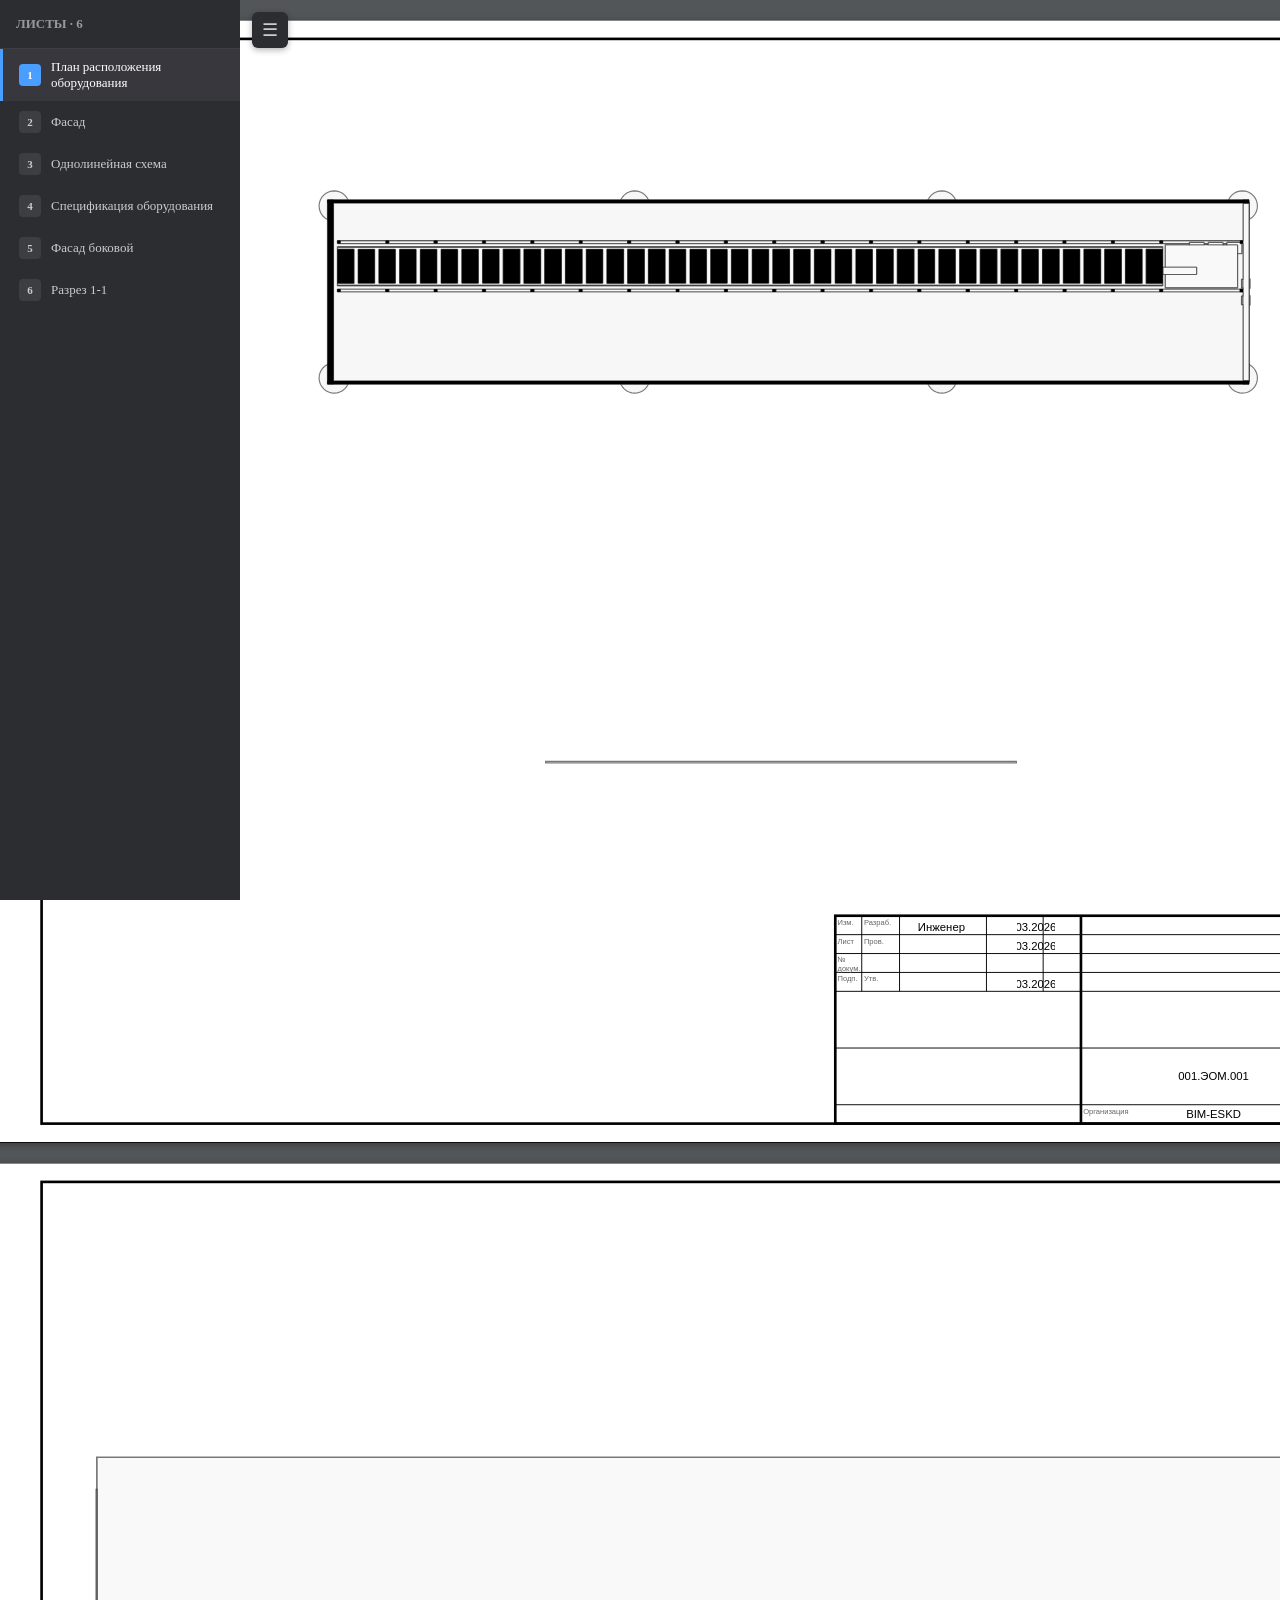
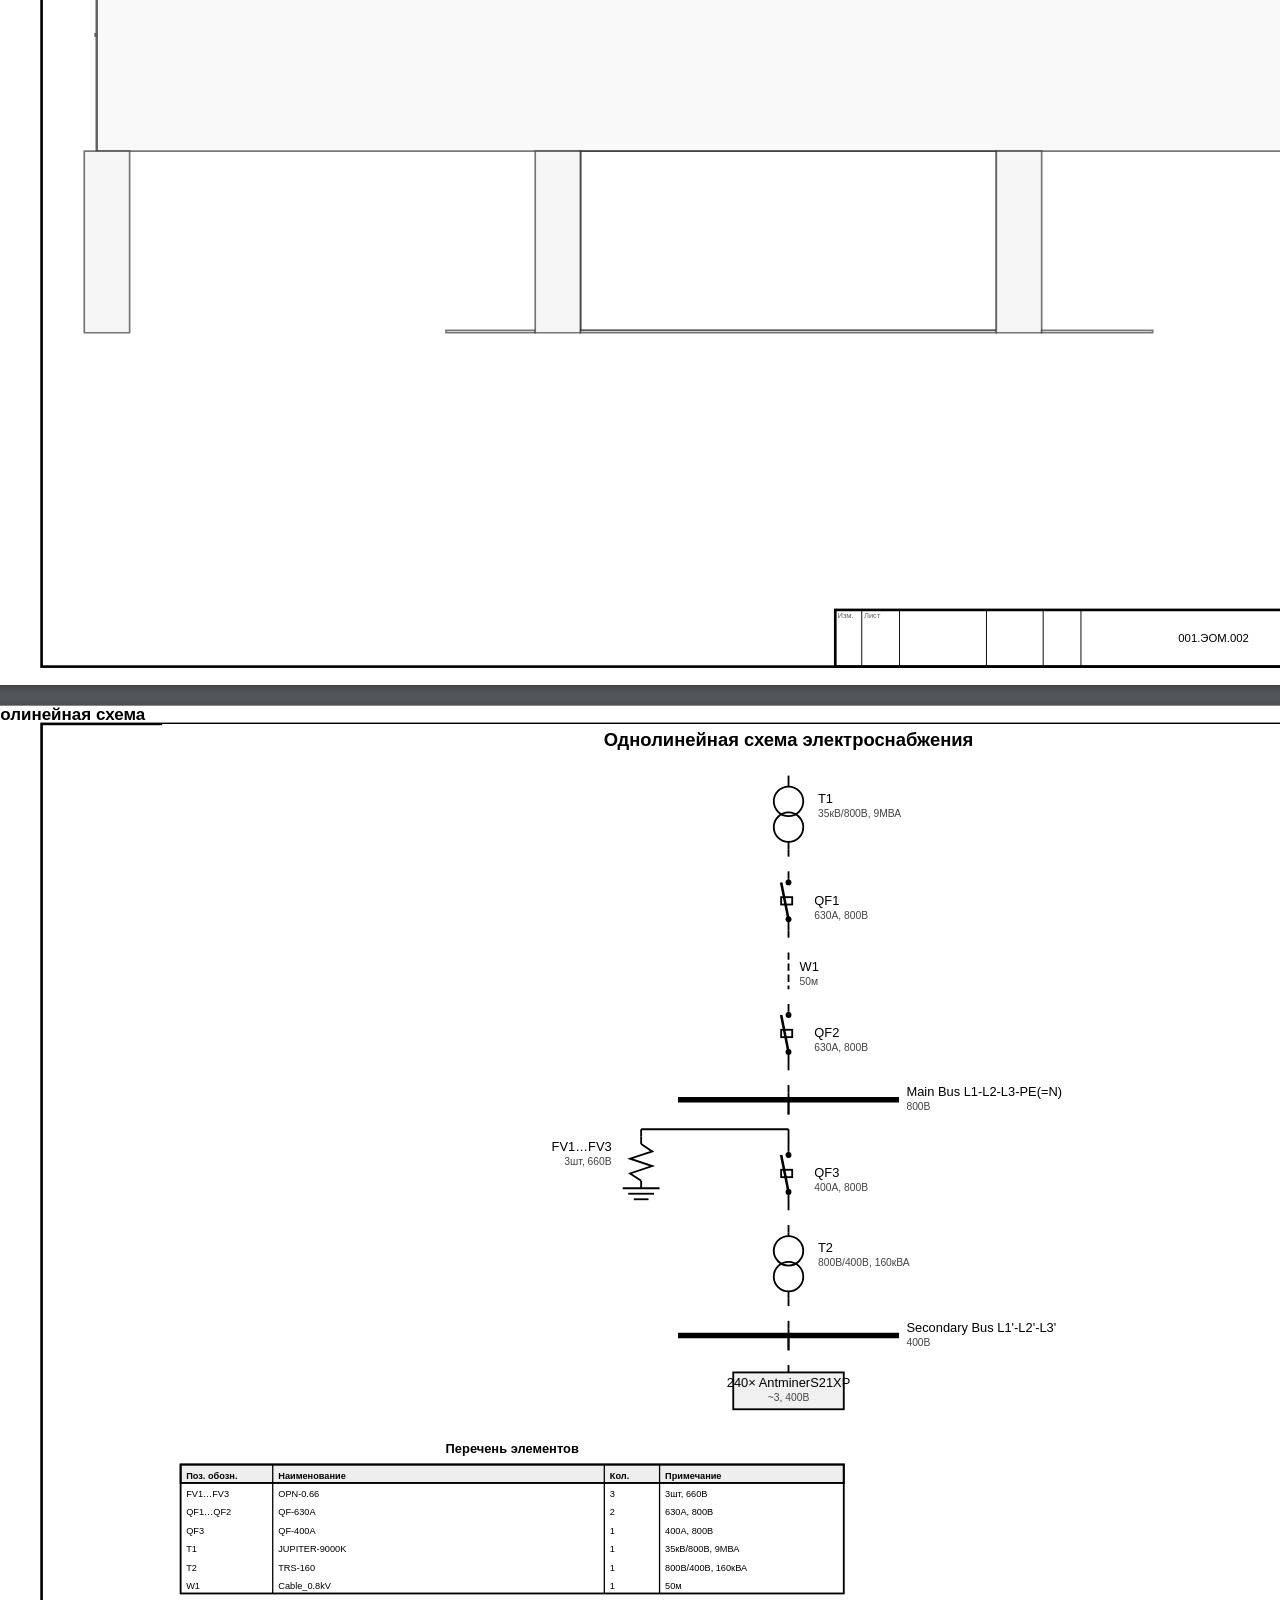
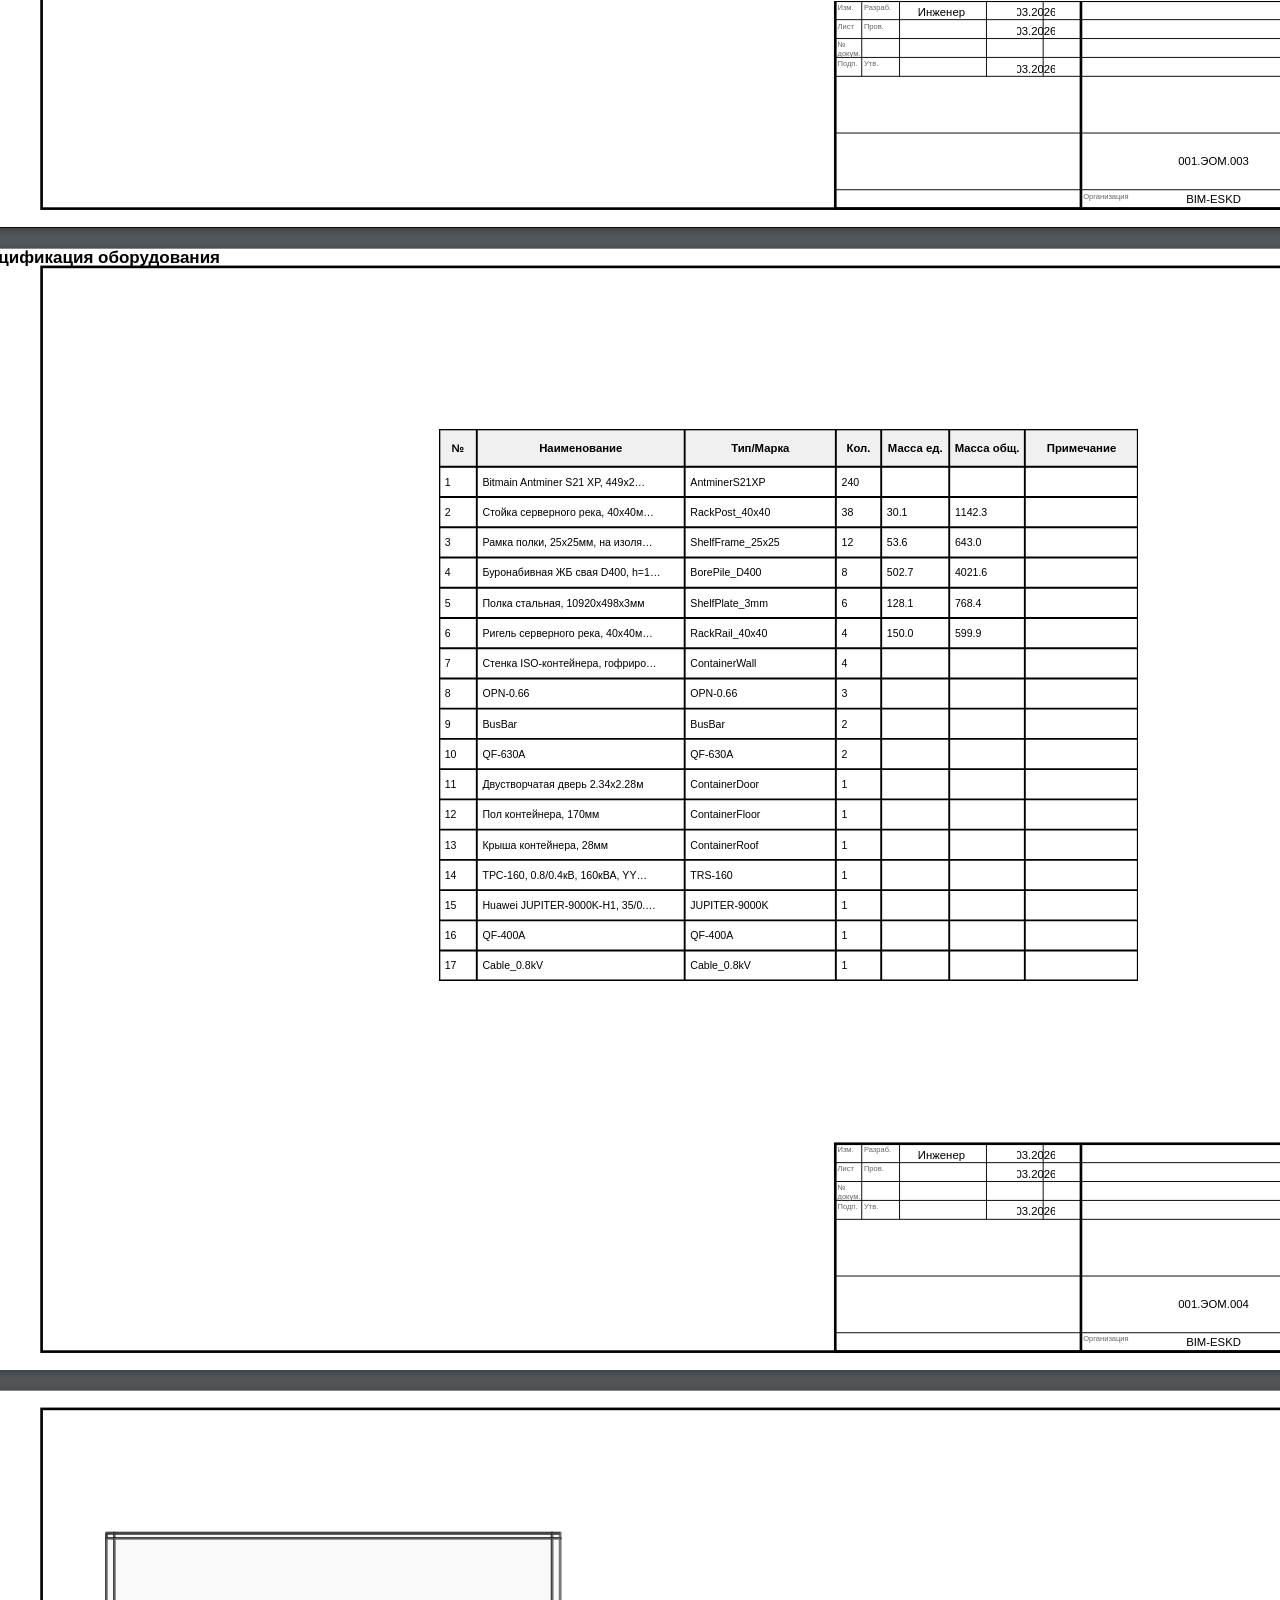
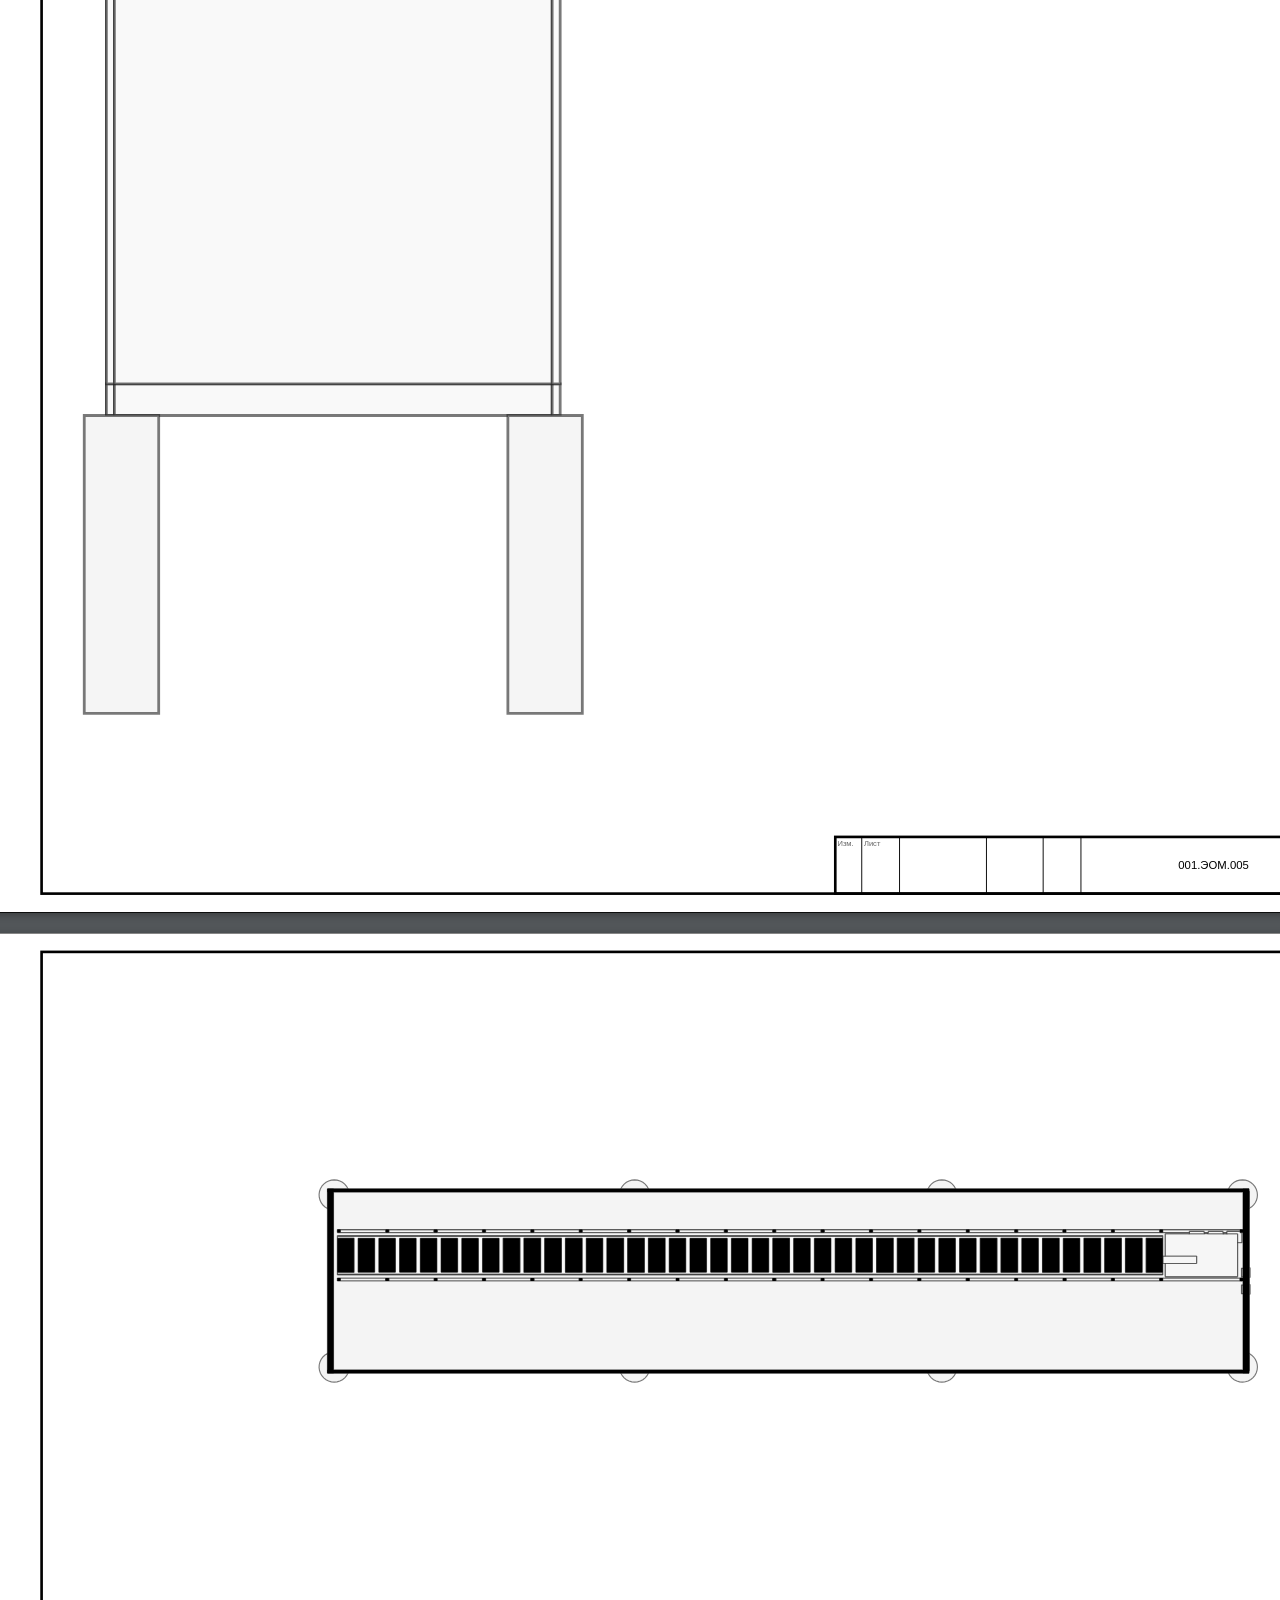
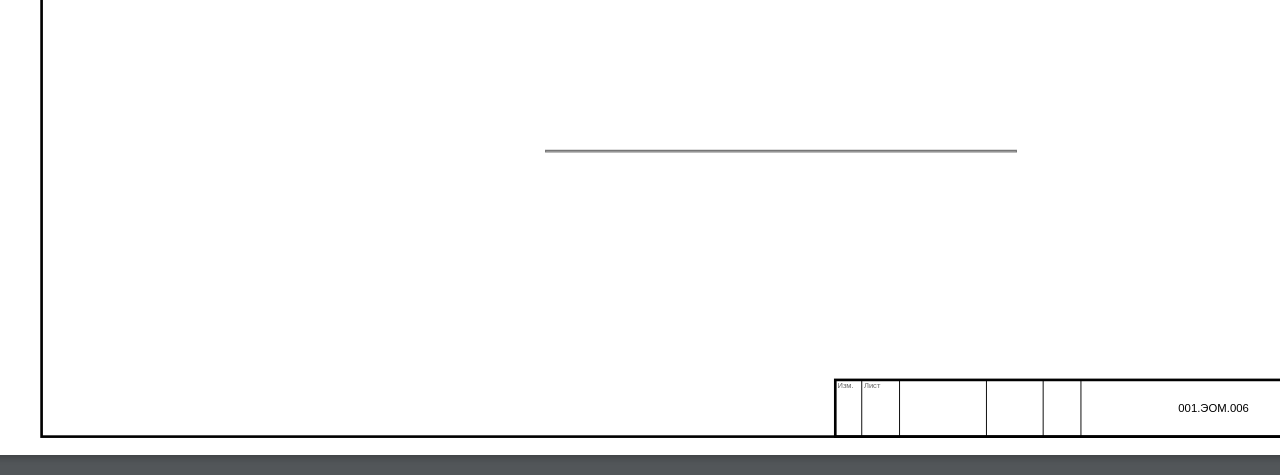
==== commit d2d4dd3f: "Rewrite SLD to render from pandapower topology - sld.py now builds pandapower net → walks bus/trafo/" ====
--- a/projects/001_server_container/docs/document.html
+++ b/projects/001_server_container/docs/document.html
@@ -1386,7 +1386,7 @@
   </g>
   <line x1="170.000" y1="34.000" x2="170.000" y2="36.000" stroke="black" stroke-width="0.5"/>
   <text x="178.000" y="21.400" font-family="sans-serif" font-size="3.5" font-weight="normal" fill="black" text-anchor="start">T1</text>
-  <text x="178.000" y="25.200" font-family="sans-serif" font-size="2.8" font-weight="normal" fill="#444" text-anchor="start">35кВ</text>
+  <text x="178.000" y="25.200" font-family="sans-serif" font-size="2.8" font-weight="normal" fill="#444" text-anchor="start">35кВ/800В, 9МВА</text>
   <line x1="170.000" y1="40.000" x2="170.000" y2="42.000" stroke="black" stroke-width="0.5"/>
   <g transform="translate(165.000,42.000)"><!-- Upper fixed contact (dot) -->
     <circle cx="5" cy="1" r="0.8" fill="black" stroke="none"/>
@@ -1405,7 +1405,7 @@
   <text x="177.000" y="52.800" font-family="sans-serif" font-size="2.8" font-weight="normal" fill="#444" text-anchor="start">630А, 800В</text>
   <line x1="170.000" y1="62.000" x2="170.000" y2="72.000" stroke="black" stroke-width="0.5" stroke-dasharray="2,1"/>
   <text x="173.000" y="67.000" font-family="sans-serif" font-size="3.5" font-weight="normal" fill="black" text-anchor="start">W1</text>
-  <text x="173.000" y="70.800" font-family="sans-serif" font-size="2.8" font-weight="normal" fill="#444" text-anchor="start">800В</text>
+  <text x="173.000" y="70.800" font-family="sans-serif" font-size="2.8" font-weight="normal" fill="#444" text-anchor="start">50м</text>
   <line x1="170.000" y1="76.000" x2="170.000" y2="78.000" stroke="black" stroke-width="0.5"/>
   <g transform="translate(165.000,78.000)"><!-- Upper fixed contact (dot) -->
     <circle cx="5" cy="1" r="0.8" fill="black" stroke="none"/>
@@ -1431,7 +1431,7 @@
     <line x1="30" y1="2" x2="30" y2="6" stroke="black" stroke-width="0.5"/>
   </g>
   <text x="202.000" y="101.000" font-family="sans-serif" font-size="3.5" font-weight="normal" fill="black" text-anchor="start">Main Bus L1-L2-L3-PE(=N)</text>
-  <text x="202.000" y="104.800" font-family="sans-serif" font-size="2.8" font-weight="normal" fill="#444" text-anchor="start">400А, 800В</text>
+  <text x="202.000" y="104.800" font-family="sans-serif" font-size="2.8" font-weight="normal" fill="#444" text-anchor="start">800В</text>
   <line x1="170.000" y1="102.000" x2="170.000" y2="106.000" stroke="black" stroke-width="0.5"/>
   <line x1="130.000" y1="110.000" x2="170.000" y2="110.000" stroke="black" stroke-width="0.5"/>
   <line x1="130.000" y1="110.000" x2="130.000" y2="112.000" stroke="black" stroke-width="0.5"/>
@@ -1486,7 +1486,7 @@
     <line x1="30" y1="2" x2="30" y2="6" stroke="black" stroke-width="0.5"/>
   </g>
   <text x="202.000" y="165.000" font-family="sans-serif" font-size="3.5" font-weight="normal" fill="black" text-anchor="start">Secondary Bus L1'-L2'-L3'</text>
-  <text x="202.000" y="168.800" font-family="sans-serif" font-size="2.8" font-weight="normal" fill="#444" text-anchor="start">200А, 400В</text>
+  <text x="202.000" y="168.800" font-family="sans-serif" font-size="2.8" font-weight="normal" fill="#444" text-anchor="start">400В</text>
   <line x1="170.000" y1="166.000" x2="170.000" y2="170.000" stroke="black" stroke-width="0.5"/>
   <line x1="170.000" y1="174.000" x2="170.000" y2="176.000" stroke="black" stroke-width="0.5"/>
   <rect x="155.000" y="176.000" width="30.000" height="10.000" fill="#f0f0f0" stroke="black" stroke-width="0.5"/>
@@ -1501,7 +1501,7 @@
   <text x="6.500" y="209.800" font-family="sans-serif" font-size="2.5" font-weight="normal" fill="black" text-anchor="start">FV1…FV3</text>
   <text x="31.500" y="209.800" font-family="sans-serif" font-size="2.5" font-weight="normal" fill="black" text-anchor="start">OPN-0.66</text>
   <text x="121.500" y="209.800" font-family="sans-serif" font-size="2.5" font-weight="normal" fill="black" text-anchor="start">3</text>
-  <text x="136.500" y="209.800" font-family="sans-serif" font-size="2.5" font-weight="normal" fill="black" text-anchor="start">660В</text>
+  <text x="136.500" y="209.800" font-family="sans-serif" font-size="2.5" font-weight="normal" fill="black" text-anchor="start">3шт, 660В</text>
   <text x="6.500" y="214.800" font-family="sans-serif" font-size="2.5" font-weight="normal" fill="black" text-anchor="start">QF1…QF2</text>
   <text x="31.500" y="214.800" font-family="sans-serif" font-size="2.5" font-weight="normal" fill="black" text-anchor="start">QF-630A</text>
   <text x="121.500" y="214.800" font-family="sans-serif" font-size="2.5" font-weight="normal" fill="black" text-anchor="start">2</text>
@@ -1513,7 +1513,7 @@
   <text x="6.500" y="224.800" font-family="sans-serif" font-size="2.5" font-weight="normal" fill="black" text-anchor="start">T1</text>
   <text x="31.500" y="224.800" font-family="sans-serif" font-size="2.5" font-weight="normal" fill="black" text-anchor="start">JUPITER-9000K</text>
   <text x="121.500" y="224.800" font-family="sans-serif" font-size="2.5" font-weight="normal" fill="black" text-anchor="start">1</text>
-  <text x="136.500" y="224.800" font-family="sans-serif" font-size="2.5" font-weight="normal" fill="black" text-anchor="start">35кВ</text>
+  <text x="136.500" y="224.800" font-family="sans-serif" font-size="2.5" font-weight="normal" fill="black" text-anchor="start">35кВ/800В, 9МВА</text>
   <text x="6.500" y="229.800" font-family="sans-serif" font-size="2.5" font-weight="normal" fill="black" text-anchor="start">T2</text>
   <text x="31.500" y="229.800" font-family="sans-serif" font-size="2.5" font-weight="normal" fill="black" text-anchor="start">TRS-160</text>
   <text x="121.500" y="229.800" font-family="sans-serif" font-size="2.5" font-weight="normal" fill="black" text-anchor="start">1</text>
@@ -1521,7 +1521,7 @@
   <text x="6.500" y="234.800" font-family="sans-serif" font-size="2.5" font-weight="normal" fill="black" text-anchor="start">W1</text>
   <text x="31.500" y="234.800" font-family="sans-serif" font-size="2.5" font-weight="normal" fill="black" text-anchor="start">Cable_0.8kV</text>
   <text x="121.500" y="234.800" font-family="sans-serif" font-size="2.5" font-weight="normal" fill="black" text-anchor="start">1</text>
-  <text x="136.500" y="234.800" font-family="sans-serif" font-size="2.5" font-weight="normal" fill="black" text-anchor="start">800В</text>
+  <text x="136.500" y="234.800" font-family="sans-serif" font-size="2.5" font-weight="normal" fill="black" text-anchor="start">50м</text>
   <rect x="5.000" y="201.000" width="180.000" height="35.000" fill="none" stroke="black" stroke-width="0.5"/>
   <line x1="5.000" y1="206.000" x2="185.000" y2="206.000" stroke="black" stroke-width="0.35"/>
   <line x1="30.000" y1="201.000" x2="30.000" y2="236.000" stroke="black" stroke-width="0.35"/>
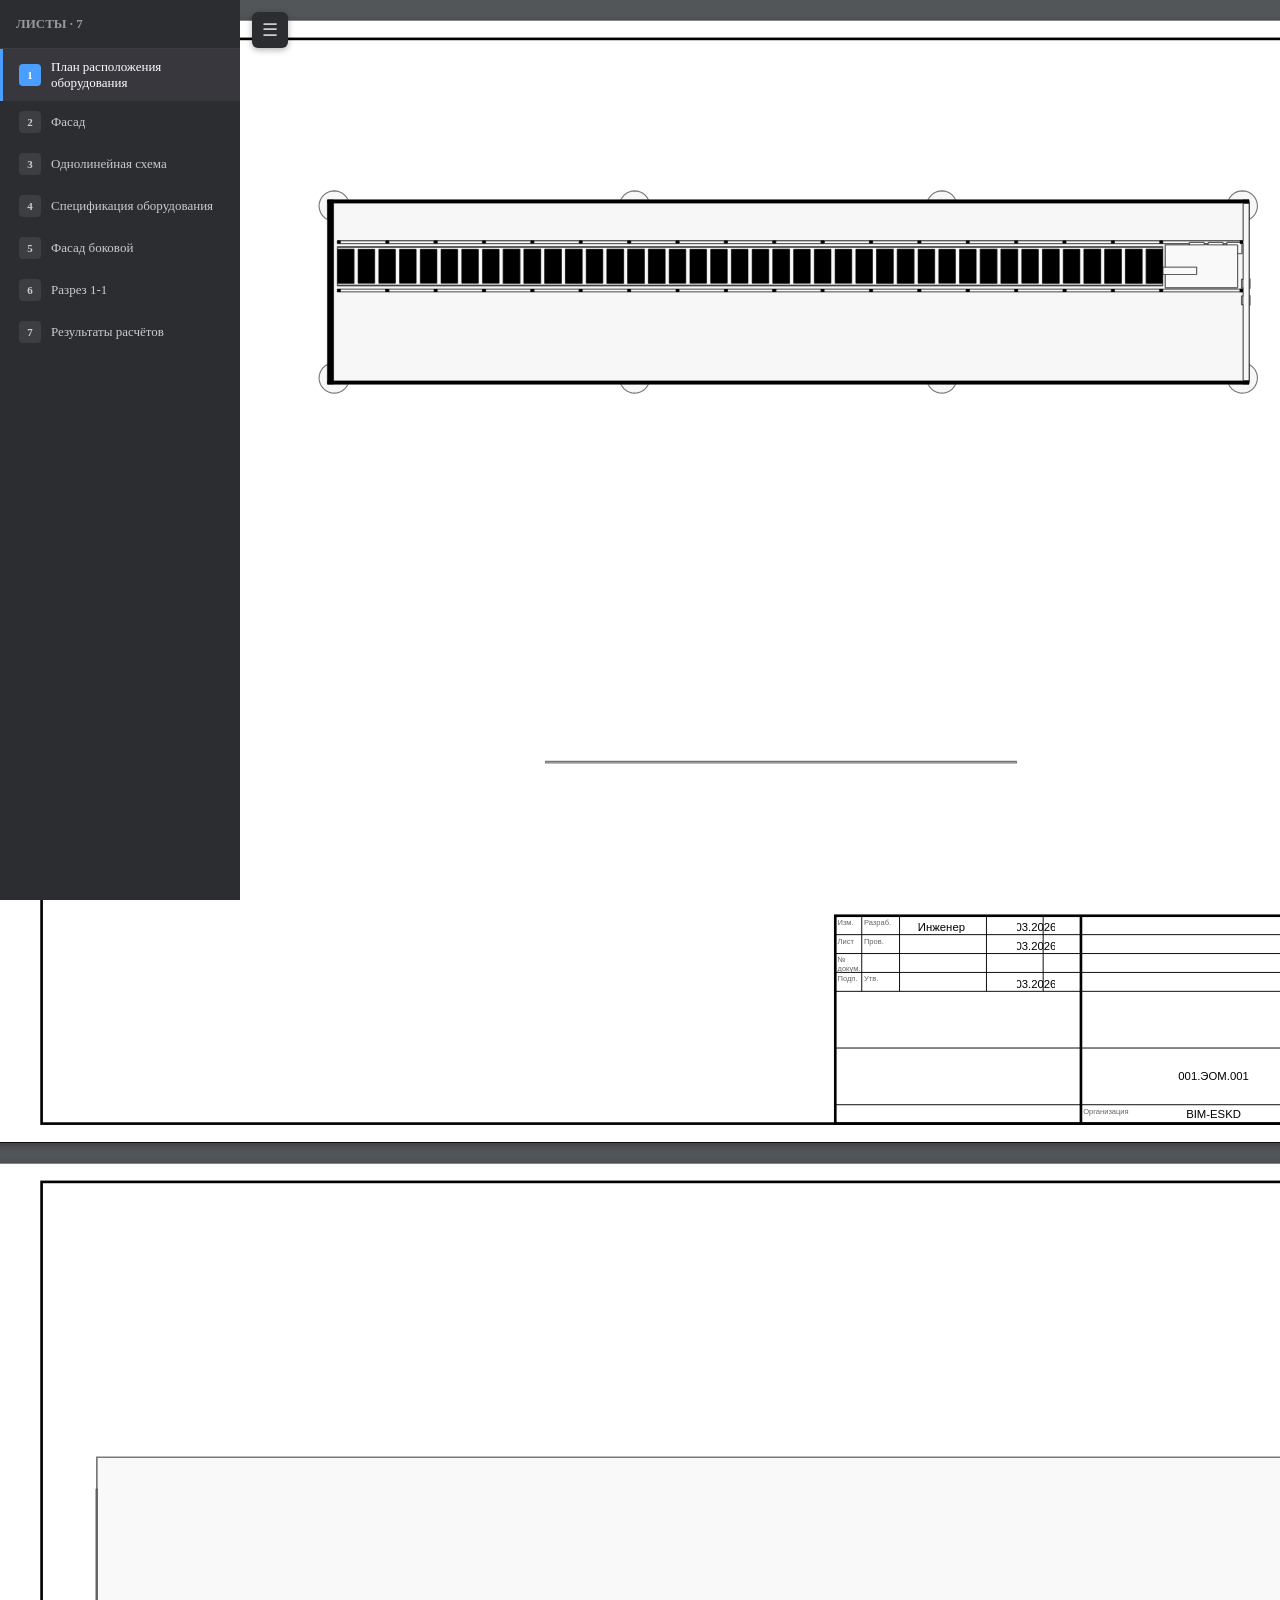
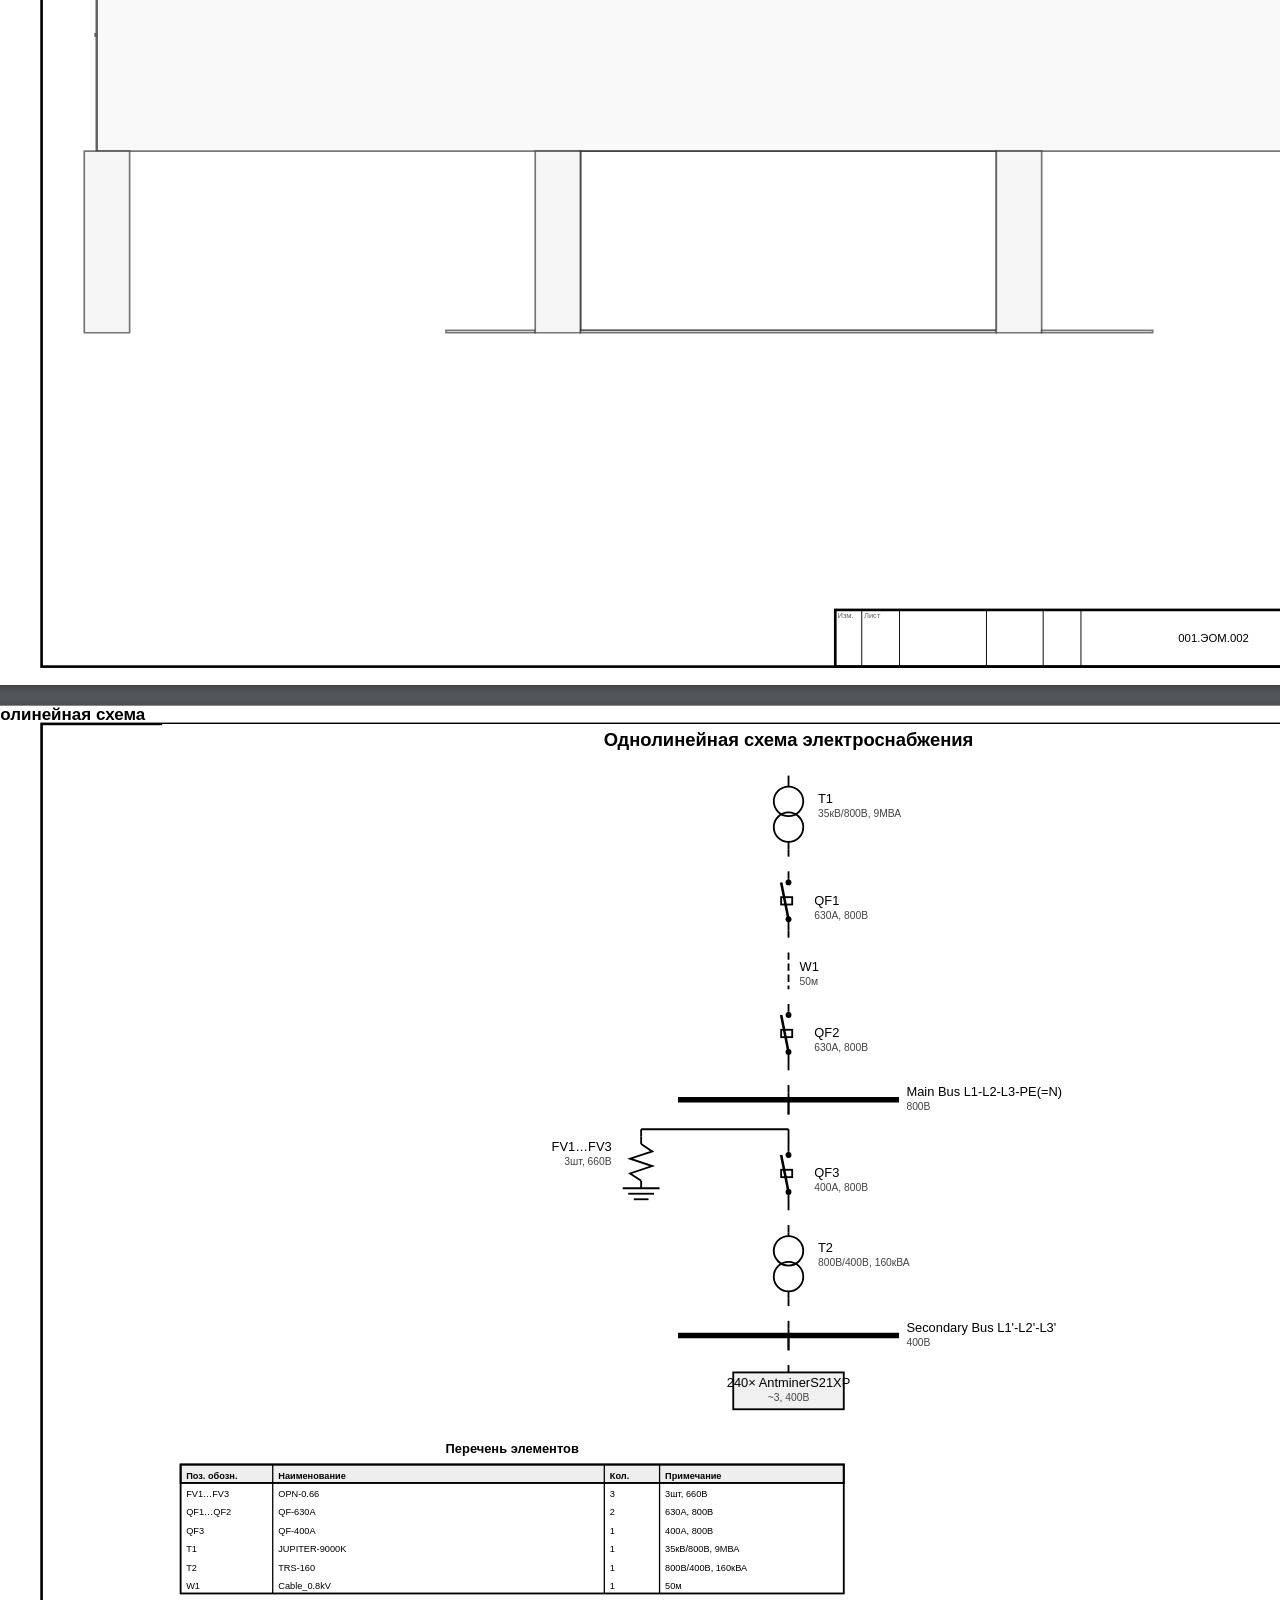
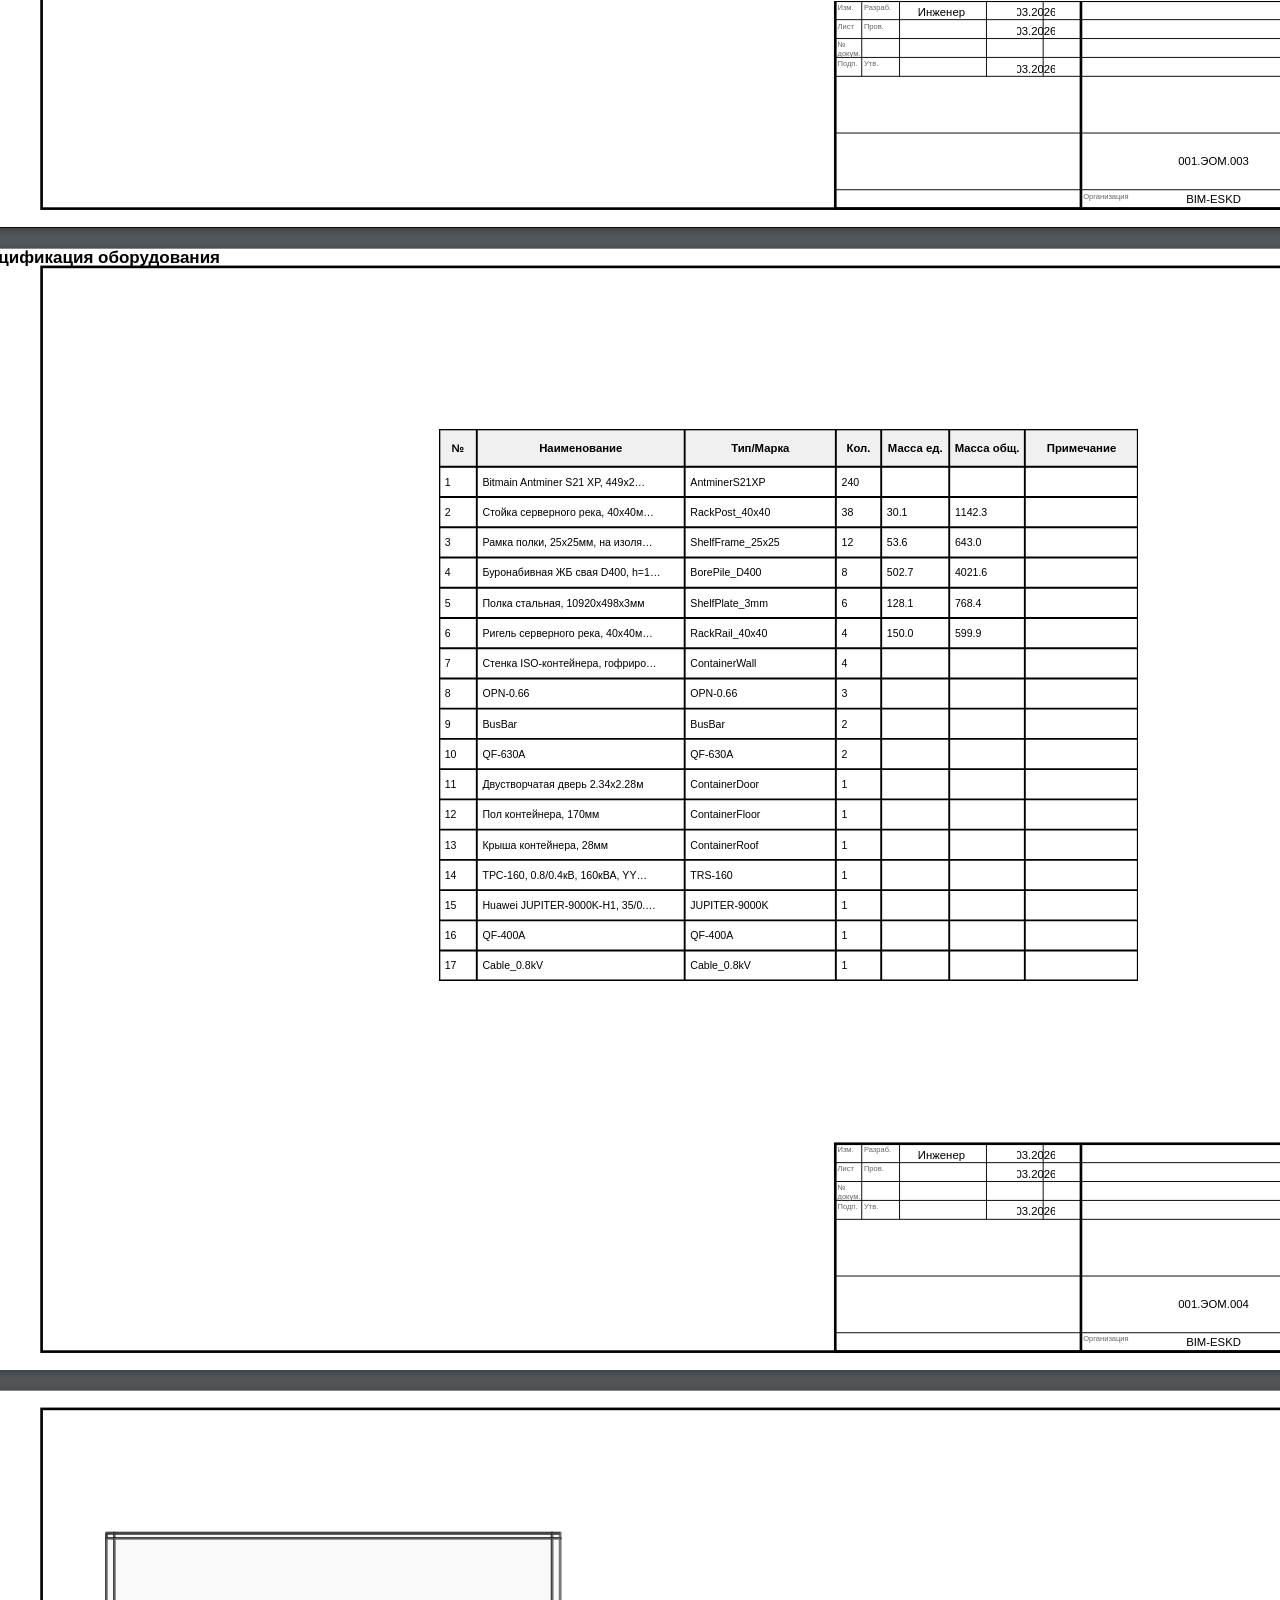
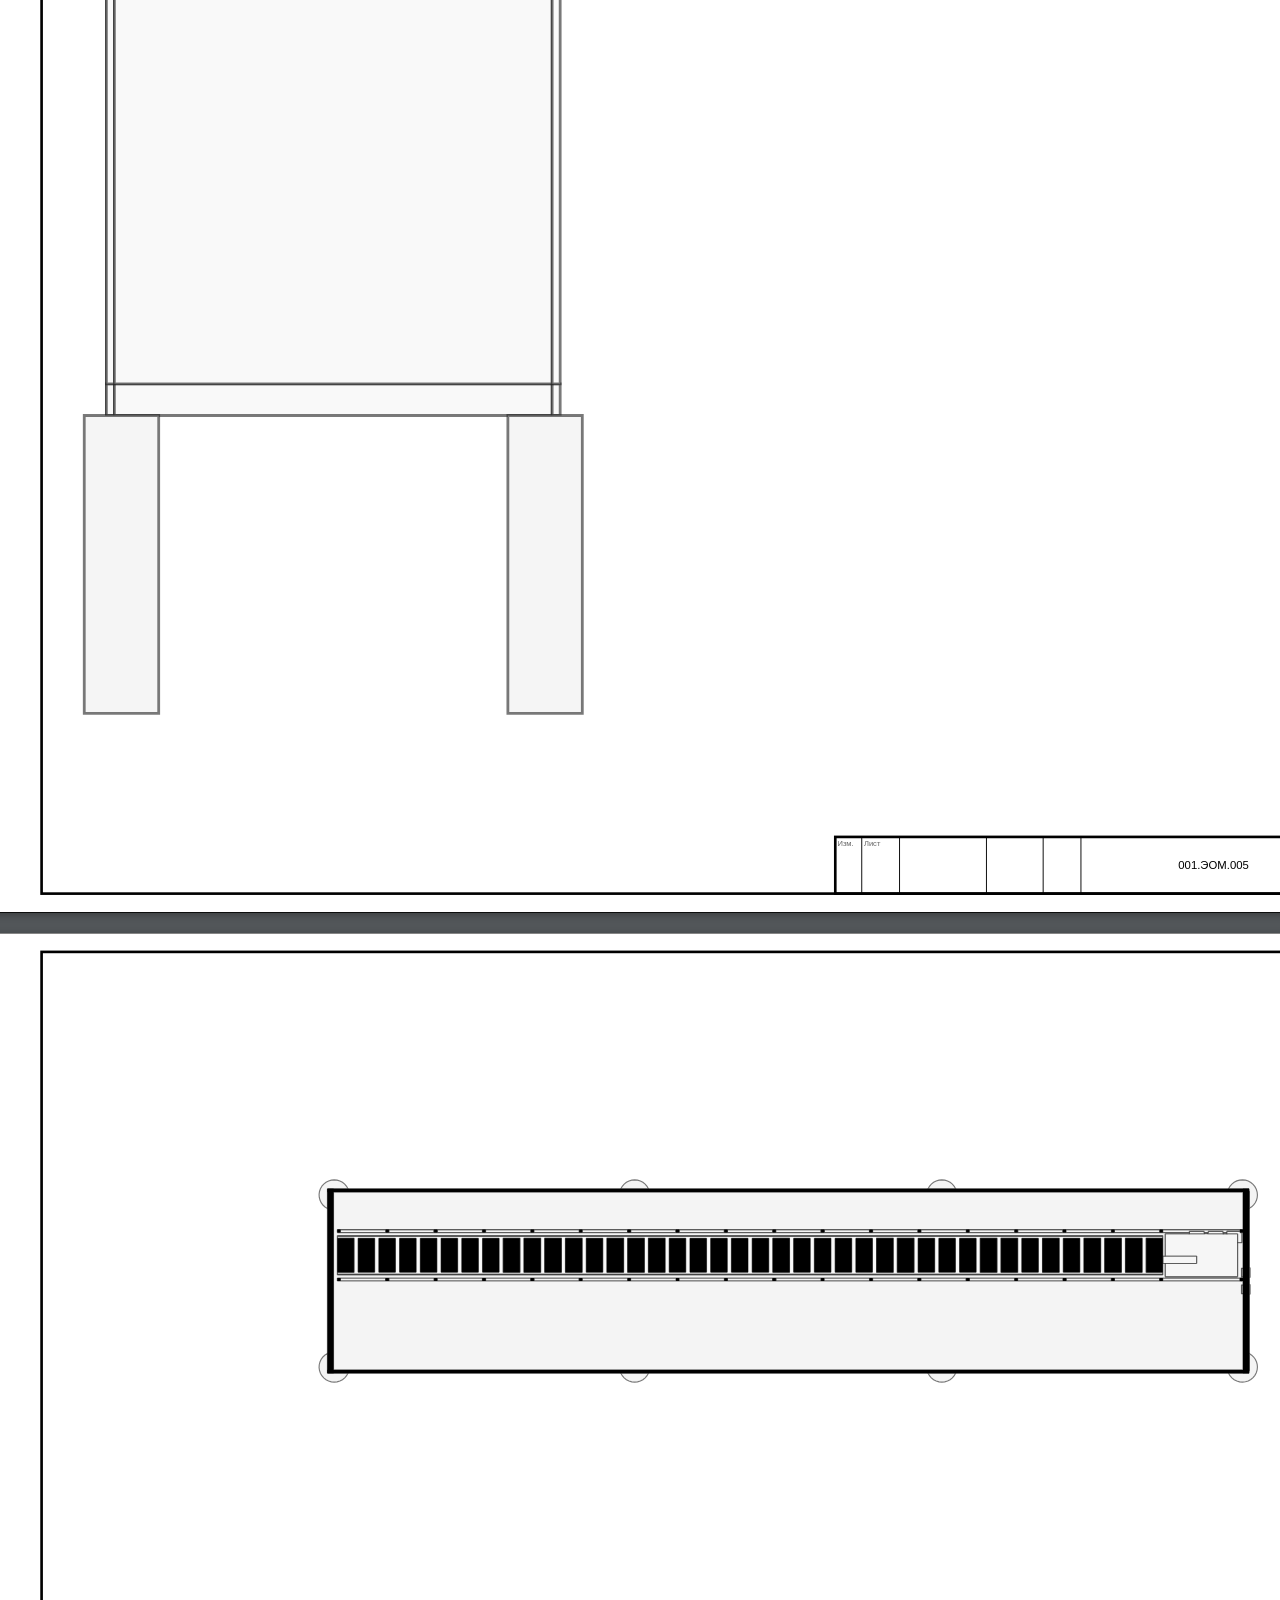
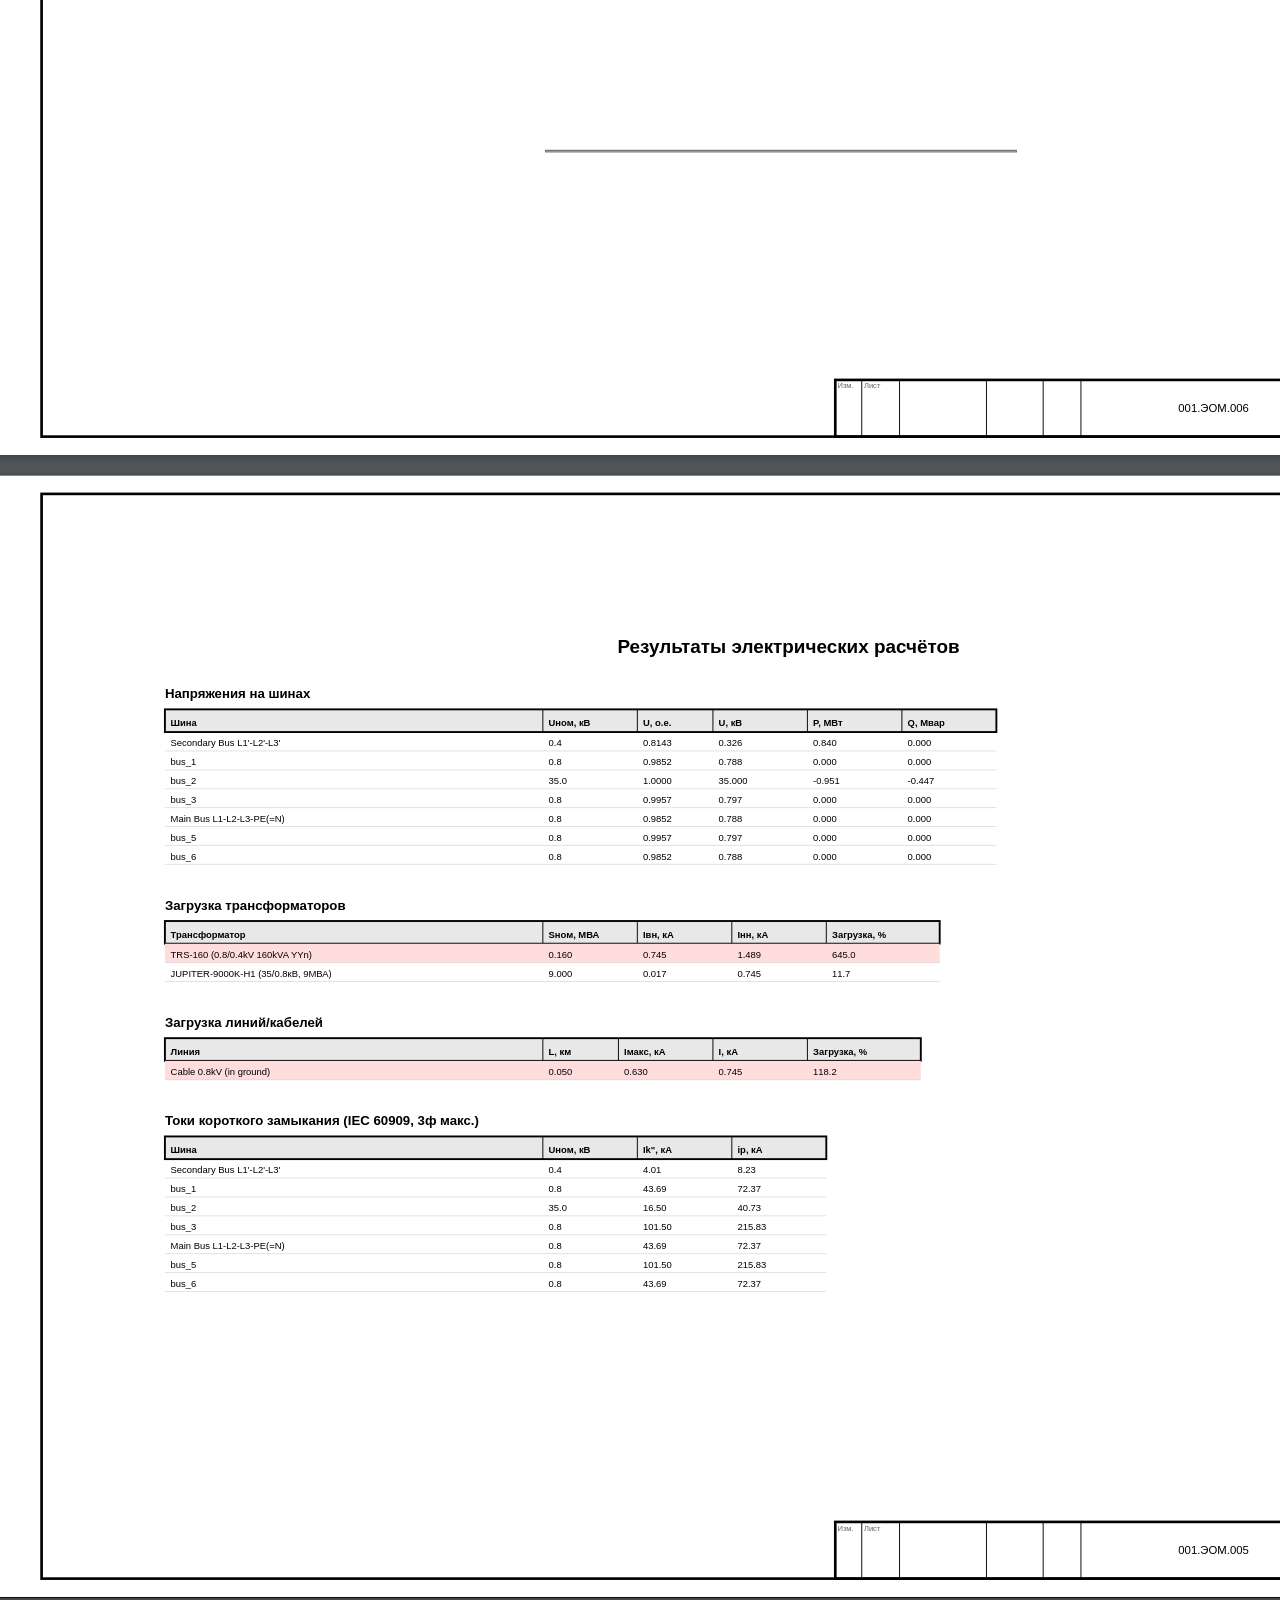
==== commit 78d424f6: "Add electrical calculation results sheet (power flow + IEC 60909) - calc_table.py: runs pandapower p" ====
--- a/projects/001_server_container/docs/document.html
+++ b/projects/001_server_container/docs/document.html
@@ -162,13 +162,14 @@
 <button class="toggle-btn shifted" id="toggleBtn" title="Toggle sidebar">&#9776;</button>
 
 <nav class="sidebar" id="sidebar">
-  <div class="sidebar-header">ЛИСТЫ &middot; 6</div>
+  <div class="sidebar-header">ЛИСТЫ &middot; 7</div>
   <a href="#p1" class="nav-item" data-page="p1"><span class="nav-num">1</span>План расположения оборудования</a>
     <a href="#p2" class="nav-item" data-page="p2"><span class="nav-num">2</span>Фасад</a>
     <a href="#p3" class="nav-item" data-page="p3"><span class="nav-num">3</span>Однолинейная схема</a>
     <a href="#p4" class="nav-item" data-page="p4"><span class="nav-num">4</span>Спецификация оборудования</a>
     <a href="#p5" class="nav-item" data-page="p5"><span class="nav-num">5</span>Фасад боковой</a>
     <a href="#p6" class="nav-item" data-page="p6"><span class="nav-num">6</span>Разрез 1-1</a>
+    <a href="#p7" class="nav-item" data-page="p7"><span class="nav-num">7</span>Результаты расчётов</a>
 </nav>
 
 <div class="pages" id="pages">
@@ -2985,6 +2986,174 @@
     <div class="stamp-cell" style="left:295mm;top:277mm;width:70mm;height:15mm;">001.ЭОМ.006</div>
     <div class="stamp-cell" style="left:365mm;top:277mm;width:50mm;height:15mm;">Лист 6</div>
 </div>
+<div class="page" id="p7" style="width:420mm;height:297mm;">
+  <div class="frame"><svg xmlns="http://www.w3.org/2000/svg" viewBox="0 0 420 297"><rect x="0" y="0" width="420" height="297" fill="none" stroke="#000" stroke-width="0.25"/>
+    <rect x="20" y="5" width="395" height="287" fill="none" stroke="#000" stroke-width="0.7"/>
+    <rect x="230" y="277" width="185" height="15" fill="none" stroke="#000" stroke-width="0.7"/>
+    <line x1="237" y1="277" x2="237" y2="292" stroke="#000" stroke-width="0.25"/>
+    <line x1="247" y1="277" x2="247" y2="292" stroke="#000" stroke-width="0.25"/>
+    <line x1="270" y1="277" x2="270" y2="292" stroke="#000" stroke-width="0.25"/>
+    <line x1="285" y1="277" x2="285" y2="292" stroke="#000" stroke-width="0.25"/>
+    <line x1="295" y1="277" x2="295" y2="292" stroke="#000" stroke-width="0.25"/>
+    <line x1="365" y1="277" x2="365" y2="292" stroke="#000" stroke-width="0.25"/></svg></div>
+  <div class="drawing" style="left:20mm;top:5mm;width:395mm;height:272mm;"><svg xmlns="http://www.w3.org/2000/svg" width="340mm" height="200mm" viewBox="0 0 340 200">
+  <rect x="0.000" y="0.000" width="340.000" height="999.000" fill="white"/>
+  <text x="170.000" y="6.000" font-family="sans-serif" font-size="5" font-weight="bold" fill="black" text-anchor="middle">Результаты электрических расчётов</text>
+  <text x="5.000" y="18.000" font-family="sans-serif" font-size="3.5" font-weight="bold" fill="black" text-anchor="start">Напряжения на шинах</text>
+  <rect x="5.000" y="21.000" width="220.000" height="6.000" fill="#e8e8e8" stroke="black" stroke-width="0.5"/>
+  <text x="6.500" y="25.500" font-family="sans-serif" font-size="2.5" font-weight="bold" fill="black" text-anchor="start">Шина</text>
+  <text x="106.500" y="25.500" font-family="sans-serif" font-size="2.5" font-weight="bold" fill="black" text-anchor="start">Uном, кВ</text>
+  <text x="131.500" y="25.500" font-family="sans-serif" font-size="2.5" font-weight="bold" fill="black" text-anchor="start">U, о.е.</text>
+  <text x="151.500" y="25.500" font-family="sans-serif" font-size="2.5" font-weight="bold" fill="black" text-anchor="start">U, кВ</text>
+  <text x="176.500" y="25.500" font-family="sans-serif" font-size="2.5" font-weight="bold" fill="black" text-anchor="start">P, МВт</text>
+  <text x="201.500" y="25.500" font-family="sans-serif" font-size="2.5" font-weight="bold" fill="black" text-anchor="start">Q, Мвар</text>
+  <line x1="105.000" y1="21.000" x2="105.000" y2="27.000" stroke="black" stroke-width="0.25"/>
+  <line x1="130.000" y1="21.000" x2="130.000" y2="27.000" stroke="black" stroke-width="0.25"/>
+  <line x1="150.000" y1="21.000" x2="150.000" y2="27.000" stroke="black" stroke-width="0.25"/>
+  <line x1="175.000" y1="21.000" x2="175.000" y2="27.000" stroke="black" stroke-width="0.25"/>
+  <line x1="200.000" y1="21.000" x2="200.000" y2="27.000" stroke="black" stroke-width="0.25"/>
+  <text x="6.500" y="30.800" font-family="sans-serif" font-size="2.5" font-weight="normal" fill="black" text-anchor="start">Secondary Bus L1'-L2'-L3'</text>
+  <text x="106.500" y="30.800" font-family="sans-serif" font-size="2.5" font-weight="normal" fill="black" text-anchor="start">0.4</text>
+  <text x="131.500" y="30.800" font-family="sans-serif" font-size="2.5" font-weight="normal" fill="black" text-anchor="start">0.8143</text>
+  <text x="151.500" y="30.800" font-family="sans-serif" font-size="2.5" font-weight="normal" fill="black" text-anchor="start">0.326</text>
+  <text x="176.500" y="30.800" font-family="sans-serif" font-size="2.5" font-weight="normal" fill="black" text-anchor="start">0.840</text>
+  <text x="201.500" y="30.800" font-family="sans-serif" font-size="2.5" font-weight="normal" fill="black" text-anchor="start">0.000</text>
+  <line x1="5.000" y1="32.000" x2="225.000" y2="32.000" stroke="#ccc" stroke-width="0.15"/>
+  <text x="6.500" y="35.800" font-family="sans-serif" font-size="2.5" font-weight="normal" fill="black" text-anchor="start">bus_1</text>
+  <text x="106.500" y="35.800" font-family="sans-serif" font-size="2.5" font-weight="normal" fill="black" text-anchor="start">0.8</text>
+  <text x="131.500" y="35.800" font-family="sans-serif" font-size="2.5" font-weight="normal" fill="black" text-anchor="start">0.9852</text>
+  <text x="151.500" y="35.800" font-family="sans-serif" font-size="2.5" font-weight="normal" fill="black" text-anchor="start">0.788</text>
+  <text x="176.500" y="35.800" font-family="sans-serif" font-size="2.5" font-weight="normal" fill="black" text-anchor="start">0.000</text>
+  <text x="201.500" y="35.800" font-family="sans-serif" font-size="2.5" font-weight="normal" fill="black" text-anchor="start">0.000</text>
+  <line x1="5.000" y1="37.000" x2="225.000" y2="37.000" stroke="#ccc" stroke-width="0.15"/>
+  <text x="6.500" y="40.800" font-family="sans-serif" font-size="2.5" font-weight="normal" fill="black" text-anchor="start">bus_2</text>
+  <text x="106.500" y="40.800" font-family="sans-serif" font-size="2.5" font-weight="normal" fill="black" text-anchor="start">35.0</text>
+  <text x="131.500" y="40.800" font-family="sans-serif" font-size="2.5" font-weight="normal" fill="black" text-anchor="start">1.0000</text>
+  <text x="151.500" y="40.800" font-family="sans-serif" font-size="2.5" font-weight="normal" fill="black" text-anchor="start">35.000</text>
+  <text x="176.500" y="40.800" font-family="sans-serif" font-size="2.5" font-weight="normal" fill="black" text-anchor="start">-0.951</text>
+  <text x="201.500" y="40.800" font-family="sans-serif" font-size="2.5" font-weight="normal" fill="black" text-anchor="start">-0.447</text>
+  <line x1="5.000" y1="42.000" x2="225.000" y2="42.000" stroke="#ccc" stroke-width="0.15"/>
+  <text x="6.500" y="45.800" font-family="sans-serif" font-size="2.5" font-weight="normal" fill="black" text-anchor="start">bus_3</text>
+  <text x="106.500" y="45.800" font-family="sans-serif" font-size="2.5" font-weight="normal" fill="black" text-anchor="start">0.8</text>
+  <text x="131.500" y="45.800" font-family="sans-serif" font-size="2.5" font-weight="normal" fill="black" text-anchor="start">0.9957</text>
+  <text x="151.500" y="45.800" font-family="sans-serif" font-size="2.5" font-weight="normal" fill="black" text-anchor="start">0.797</text>
+  <text x="176.500" y="45.800" font-family="sans-serif" font-size="2.5" font-weight="normal" fill="black" text-anchor="start">0.000</text>
+  <text x="201.500" y="45.800" font-family="sans-serif" font-size="2.5" font-weight="normal" fill="black" text-anchor="start">0.000</text>
+  <line x1="5.000" y1="47.000" x2="225.000" y2="47.000" stroke="#ccc" stroke-width="0.15"/>
+  <text x="6.500" y="50.800" font-family="sans-serif" font-size="2.5" font-weight="normal" fill="black" text-anchor="start">Main Bus L1-L2-L3-PE(=N)</text>
+  <text x="106.500" y="50.800" font-family="sans-serif" font-size="2.5" font-weight="normal" fill="black" text-anchor="start">0.8</text>
+  <text x="131.500" y="50.800" font-family="sans-serif" font-size="2.5" font-weight="normal" fill="black" text-anchor="start">0.9852</text>
+  <text x="151.500" y="50.800" font-family="sans-serif" font-size="2.5" font-weight="normal" fill="black" text-anchor="start">0.788</text>
+  <text x="176.500" y="50.800" font-family="sans-serif" font-size="2.5" font-weight="normal" fill="black" text-anchor="start">0.000</text>
+  <text x="201.500" y="50.800" font-family="sans-serif" font-size="2.5" font-weight="normal" fill="black" text-anchor="start">0.000</text>
+  <line x1="5.000" y1="52.000" x2="225.000" y2="52.000" stroke="#ccc" stroke-width="0.15"/>
+  <text x="6.500" y="55.800" font-family="sans-serif" font-size="2.5" font-weight="normal" fill="black" text-anchor="start">bus_5</text>
+  <text x="106.500" y="55.800" font-family="sans-serif" font-size="2.5" font-weight="normal" fill="black" text-anchor="start">0.8</text>
+  <text x="131.500" y="55.800" font-family="sans-serif" font-size="2.5" font-weight="normal" fill="black" text-anchor="start">0.9957</text>
+  <text x="151.500" y="55.800" font-family="sans-serif" font-size="2.5" font-weight="normal" fill="black" text-anchor="start">0.797</text>
+  <text x="176.500" y="55.800" font-family="sans-serif" font-size="2.5" font-weight="normal" fill="black" text-anchor="start">0.000</text>
+  <text x="201.500" y="55.800" font-family="sans-serif" font-size="2.5" font-weight="normal" fill="black" text-anchor="start">0.000</text>
+  <line x1="5.000" y1="57.000" x2="225.000" y2="57.000" stroke="#ccc" stroke-width="0.15"/>
+  <text x="6.500" y="60.800" font-family="sans-serif" font-size="2.5" font-weight="normal" fill="black" text-anchor="start">bus_6</text>
+  <text x="106.500" y="60.800" font-family="sans-serif" font-size="2.5" font-weight="normal" fill="black" text-anchor="start">0.8</text>
+  <text x="131.500" y="60.800" font-family="sans-serif" font-size="2.5" font-weight="normal" fill="black" text-anchor="start">0.9852</text>
+  <text x="151.500" y="60.800" font-family="sans-serif" font-size="2.5" font-weight="normal" fill="black" text-anchor="start">0.788</text>
+  <text x="176.500" y="60.800" font-family="sans-serif" font-size="2.5" font-weight="normal" fill="black" text-anchor="start">0.000</text>
+  <text x="201.500" y="60.800" font-family="sans-serif" font-size="2.5" font-weight="normal" fill="black" text-anchor="start">0.000</text>
+  <line x1="5.000" y1="62.000" x2="225.000" y2="62.000" stroke="#ccc" stroke-width="0.15"/>
+  <text x="5.000" y="74.000" font-family="sans-serif" font-size="3.5" font-weight="bold" fill="black" text-anchor="start">Загрузка трансформаторов</text>
+  <rect x="5.000" y="77.000" width="205.000" height="6.000" fill="#e8e8e8" stroke="black" stroke-width="0.5"/>
+  <text x="6.500" y="81.500" font-family="sans-serif" font-size="2.5" font-weight="bold" fill="black" text-anchor="start">Трансформатор</text>
+  <text x="106.500" y="81.500" font-family="sans-serif" font-size="2.5" font-weight="bold" fill="black" text-anchor="start">Sном, МВА</text>
+  <text x="131.500" y="81.500" font-family="sans-serif" font-size="2.5" font-weight="bold" fill="black" text-anchor="start">Iвн, кА</text>
+  <text x="156.500" y="81.500" font-family="sans-serif" font-size="2.5" font-weight="bold" fill="black" text-anchor="start">Iнн, кА</text>
+  <text x="181.500" y="81.500" font-family="sans-serif" font-size="2.5" font-weight="bold" fill="black" text-anchor="start">Загрузка, %</text>
+  <line x1="105.000" y1="77.000" x2="105.000" y2="83.000" stroke="black" stroke-width="0.25"/>
+  <line x1="130.000" y1="77.000" x2="130.000" y2="83.000" stroke="black" stroke-width="0.25"/>
+  <line x1="155.000" y1="77.000" x2="155.000" y2="83.000" stroke="black" stroke-width="0.25"/>
+  <line x1="180.000" y1="77.000" x2="180.000" y2="83.000" stroke="black" stroke-width="0.25"/>
+  <rect x="5.000" y="83.000" width="205.000" height="5.000" fill="#fdd"/>
+  <text x="6.500" y="86.800" font-family="sans-serif" font-size="2.5" font-weight="normal" fill="black" text-anchor="start">TRS-160 (0.8/0.4kV 160kVA YYn)</text>
+  <text x="106.500" y="86.800" font-family="sans-serif" font-size="2.5" font-weight="normal" fill="black" text-anchor="start">0.160</text>
+  <text x="131.500" y="86.800" font-family="sans-serif" font-size="2.5" font-weight="normal" fill="black" text-anchor="start">0.745</text>
+  <text x="156.500" y="86.800" font-family="sans-serif" font-size="2.5" font-weight="normal" fill="black" text-anchor="start">1.489</text>
+  <text x="181.500" y="86.800" font-family="sans-serif" font-size="2.5" font-weight="normal" fill="black" text-anchor="start">645.0</text>
+  <line x1="5.000" y1="88.000" x2="210.000" y2="88.000" stroke="#ccc" stroke-width="0.15"/>
+  <text x="6.500" y="91.800" font-family="sans-serif" font-size="2.5" font-weight="normal" fill="black" text-anchor="start">JUPITER-9000K-H1 (35/0.8кВ, 9МВА)</text>
+  <text x="106.500" y="91.800" font-family="sans-serif" font-size="2.5" font-weight="normal" fill="black" text-anchor="start">9.000</text>
+  <text x="131.500" y="91.800" font-family="sans-serif" font-size="2.5" font-weight="normal" fill="black" text-anchor="start">0.017</text>
+  <text x="156.500" y="91.800" font-family="sans-serif" font-size="2.5" font-weight="normal" fill="black" text-anchor="start">0.745</text>
+  <text x="181.500" y="91.800" font-family="sans-serif" font-size="2.5" font-weight="normal" fill="black" text-anchor="start">11.7</text>
+  <line x1="5.000" y1="93.000" x2="210.000" y2="93.000" stroke="#ccc" stroke-width="0.15"/>
+  <text x="5.000" y="105.000" font-family="sans-serif" font-size="3.5" font-weight="bold" fill="black" text-anchor="start">Загрузка линий/кабелей</text>
+  <rect x="5.000" y="108.000" width="200.000" height="6.000" fill="#e8e8e8" stroke="black" stroke-width="0.5"/>
+  <text x="6.500" y="112.500" font-family="sans-serif" font-size="2.5" font-weight="bold" fill="black" text-anchor="start">Линия</text>
+  <text x="106.500" y="112.500" font-family="sans-serif" font-size="2.5" font-weight="bold" fill="black" text-anchor="start">L, км</text>
+  <text x="126.500" y="112.500" font-family="sans-serif" font-size="2.5" font-weight="bold" fill="black" text-anchor="start">Iмакс, кА</text>
+  <text x="151.500" y="112.500" font-family="sans-serif" font-size="2.5" font-weight="bold" fill="black" text-anchor="start">I, кА</text>
+  <text x="176.500" y="112.500" font-family="sans-serif" font-size="2.5" font-weight="bold" fill="black" text-anchor="start">Загрузка, %</text>
+  <line x1="105.000" y1="108.000" x2="105.000" y2="114.000" stroke="black" stroke-width="0.25"/>
+  <line x1="125.000" y1="108.000" x2="125.000" y2="114.000" stroke="black" stroke-width="0.25"/>
+  <line x1="150.000" y1="108.000" x2="150.000" y2="114.000" stroke="black" stroke-width="0.25"/>
+  <line x1="175.000" y1="108.000" x2="175.000" y2="114.000" stroke="black" stroke-width="0.25"/>
+  <rect x="5.000" y="114.000" width="200.000" height="5.000" fill="#fdd"/>
+  <text x="6.500" y="117.800" font-family="sans-serif" font-size="2.5" font-weight="normal" fill="black" text-anchor="start">Cable 0.8kV (in ground)</text>
+  <text x="106.500" y="117.800" font-family="sans-serif" font-size="2.5" font-weight="normal" fill="black" text-anchor="start">0.050</text>
+  <text x="126.500" y="117.800" font-family="sans-serif" font-size="2.5" font-weight="normal" fill="black" text-anchor="start">0.630</text>
+  <text x="151.500" y="117.800" font-family="sans-serif" font-size="2.5" font-weight="normal" fill="black" text-anchor="start">0.745</text>
+  <text x="176.500" y="117.800" font-family="sans-serif" font-size="2.5" font-weight="normal" fill="black" text-anchor="start">118.2</text>
+  <line x1="5.000" y1="119.000" x2="205.000" y2="119.000" stroke="#ccc" stroke-width="0.15"/>
+  <text x="5.000" y="131.000" font-family="sans-serif" font-size="3.5" font-weight="bold" fill="black" text-anchor="start">Токи короткого замыкания (IEC 60909, 3ф макс.)</text>
+  <rect x="5.000" y="134.000" width="175.000" height="6.000" fill="#e8e8e8" stroke="black" stroke-width="0.5"/>
+  <text x="6.500" y="138.500" font-family="sans-serif" font-size="2.5" font-weight="bold" fill="black" text-anchor="start">Шина</text>
+  <text x="106.500" y="138.500" font-family="sans-serif" font-size="2.5" font-weight="bold" fill="black" text-anchor="start">Uном, кВ</text>
+  <text x="131.500" y="138.500" font-family="sans-serif" font-size="2.5" font-weight="bold" fill="black" text-anchor="start">Ik", кА</text>
+  <text x="156.500" y="138.500" font-family="sans-serif" font-size="2.5" font-weight="bold" fill="black" text-anchor="start">ip, кА</text>
+  <line x1="105.000" y1="134.000" x2="105.000" y2="140.000" stroke="black" stroke-width="0.25"/>
+  <line x1="130.000" y1="134.000" x2="130.000" y2="140.000" stroke="black" stroke-width="0.25"/>
+  <line x1="155.000" y1="134.000" x2="155.000" y2="140.000" stroke="black" stroke-width="0.25"/>
+  <text x="6.500" y="143.800" font-family="sans-serif" font-size="2.5" font-weight="normal" fill="black" text-anchor="start">Secondary Bus L1'-L2'-L3'</text>
+  <text x="106.500" y="143.800" font-family="sans-serif" font-size="2.5" font-weight="normal" fill="black" text-anchor="start">0.4</text>
+  <text x="131.500" y="143.800" font-family="sans-serif" font-size="2.5" font-weight="normal" fill="black" text-anchor="start">4.01</text>
+  <text x="156.500" y="143.800" font-family="sans-serif" font-size="2.5" font-weight="normal" fill="black" text-anchor="start">8.23</text>
+  <line x1="5.000" y1="145.000" x2="180.000" y2="145.000" stroke="#ccc" stroke-width="0.15"/>
+  <text x="6.500" y="148.800" font-family="sans-serif" font-size="2.5" font-weight="normal" fill="black" text-anchor="start">bus_1</text>
+  <text x="106.500" y="148.800" font-family="sans-serif" font-size="2.5" font-weight="normal" fill="black" text-anchor="start">0.8</text>
+  <text x="131.500" y="148.800" font-family="sans-serif" font-size="2.5" font-weight="normal" fill="black" text-anchor="start">43.69</text>
+  <text x="156.500" y="148.800" font-family="sans-serif" font-size="2.5" font-weight="normal" fill="black" text-anchor="start">72.37</text>
+  <line x1="5.000" y1="150.000" x2="180.000" y2="150.000" stroke="#ccc" stroke-width="0.15"/>
+  <text x="6.500" y="153.800" font-family="sans-serif" font-size="2.5" font-weight="normal" fill="black" text-anchor="start">bus_2</text>
+  <text x="106.500" y="153.800" font-family="sans-serif" font-size="2.5" font-weight="normal" fill="black" text-anchor="start">35.0</text>
+  <text x="131.500" y="153.800" font-family="sans-serif" font-size="2.5" font-weight="normal" fill="black" text-anchor="start">16.50</text>
+  <text x="156.500" y="153.800" font-family="sans-serif" font-size="2.5" font-weight="normal" fill="black" text-anchor="start">40.73</text>
+  <line x1="5.000" y1="155.000" x2="180.000" y2="155.000" stroke="#ccc" stroke-width="0.15"/>
+  <text x="6.500" y="158.800" font-family="sans-serif" font-size="2.5" font-weight="normal" fill="black" text-anchor="start">bus_3</text>
+  <text x="106.500" y="158.800" font-family="sans-serif" font-size="2.5" font-weight="normal" fill="black" text-anchor="start">0.8</text>
+  <text x="131.500" y="158.800" font-family="sans-serif" font-size="2.5" font-weight="normal" fill="black" text-anchor="start">101.50</text>
+  <text x="156.500" y="158.800" font-family="sans-serif" font-size="2.5" font-weight="normal" fill="black" text-anchor="start">215.83</text>
+  <line x1="5.000" y1="160.000" x2="180.000" y2="160.000" stroke="#ccc" stroke-width="0.15"/>
+  <text x="6.500" y="163.800" font-family="sans-serif" font-size="2.5" font-weight="normal" fill="black" text-anchor="start">Main Bus L1-L2-L3-PE(=N)</text>
+  <text x="106.500" y="163.800" font-family="sans-serif" font-size="2.5" font-weight="normal" fill="black" text-anchor="start">0.8</text>
+  <text x="131.500" y="163.800" font-family="sans-serif" font-size="2.5" font-weight="normal" fill="black" text-anchor="start">43.69</text>
+  <text x="156.500" y="163.800" font-family="sans-serif" font-size="2.5" font-weight="normal" fill="black" text-anchor="start">72.37</text>
+  <line x1="5.000" y1="165.000" x2="180.000" y2="165.000" stroke="#ccc" stroke-width="0.15"/>
+  <text x="6.500" y="168.800" font-family="sans-serif" font-size="2.5" font-weight="normal" fill="black" text-anchor="start">bus_5</text>
+  <text x="106.500" y="168.800" font-family="sans-serif" font-size="2.5" font-weight="normal" fill="black" text-anchor="start">0.8</text>
+  <text x="131.500" y="168.800" font-family="sans-serif" font-size="2.5" font-weight="normal" fill="black" text-anchor="start">101.50</text>
+  <text x="156.500" y="168.800" font-family="sans-serif" font-size="2.5" font-weight="normal" fill="black" text-anchor="start">215.83</text>
+  <line x1="5.000" y1="170.000" x2="180.000" y2="170.000" stroke="#ccc" stroke-width="0.15"/>
+  <text x="6.500" y="173.800" font-family="sans-serif" font-size="2.5" font-weight="normal" fill="black" text-anchor="start">bus_6</text>
+  <text x="106.500" y="173.800" font-family="sans-serif" font-size="2.5" font-weight="normal" fill="black" text-anchor="start">0.8</text>
+  <text x="131.500" y="173.800" font-family="sans-serif" font-size="2.5" font-weight="normal" fill="black" text-anchor="start">43.69</text>
+  <text x="156.500" y="173.800" font-family="sans-serif" font-size="2.5" font-weight="normal" fill="black" text-anchor="start">72.37</text>
+  <line x1="5.000" y1="175.000" x2="180.000" y2="175.000" stroke="#ccc" stroke-width="0.15"/>
+</svg>
+</div>
+  <div class="stamp-label" style="left:230.5mm;top:277.5mm;width:6mm;height:14mm;">Изм.</div>
+    <div class="stamp-label" style="left:237.5mm;top:277.5mm;width:9mm;height:14mm;">Лист</div>
+    <div class="stamp-cell" style="left:295mm;top:277mm;width:70mm;height:15mm;">001.ЭОМ.005</div>
+    <div class="stamp-cell" style="left:365mm;top:277mm;width:50mm;height:15mm;">Лист 7</div>
+</div>
 </div>
 
 <script>
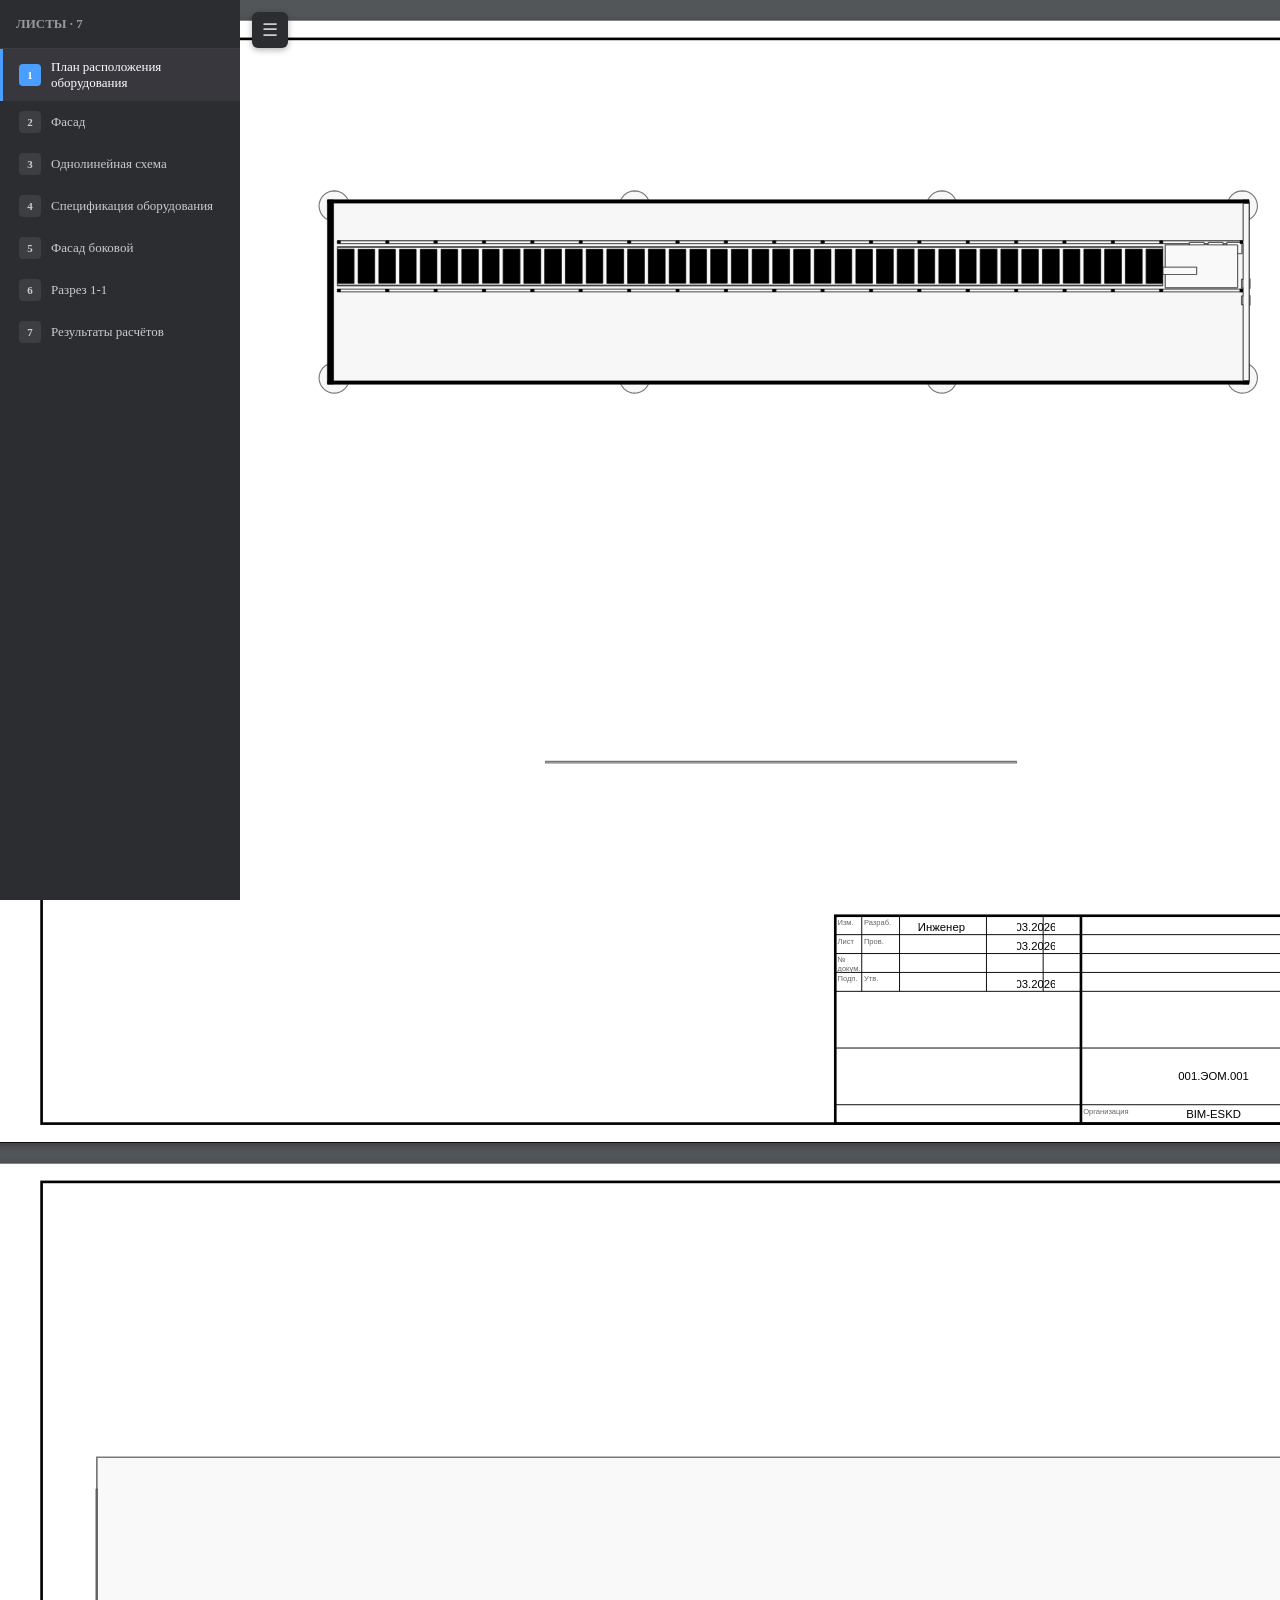
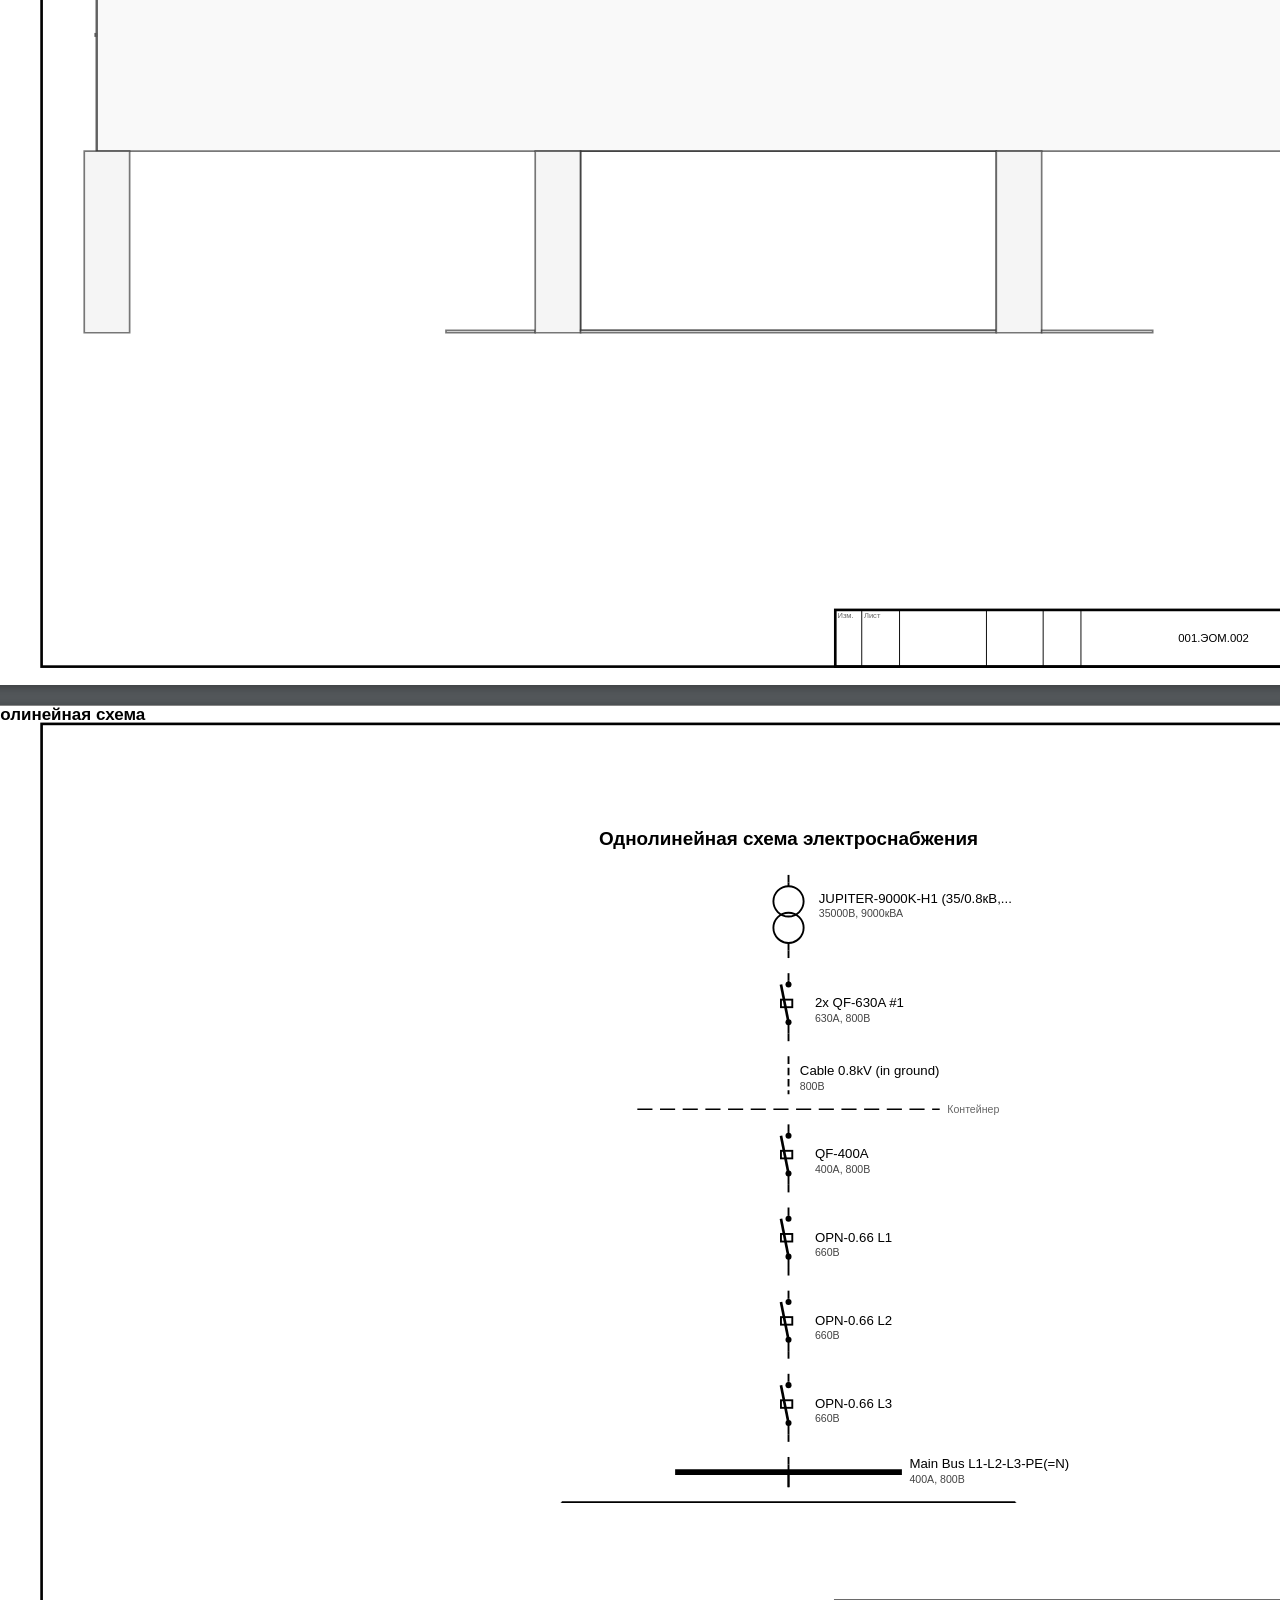
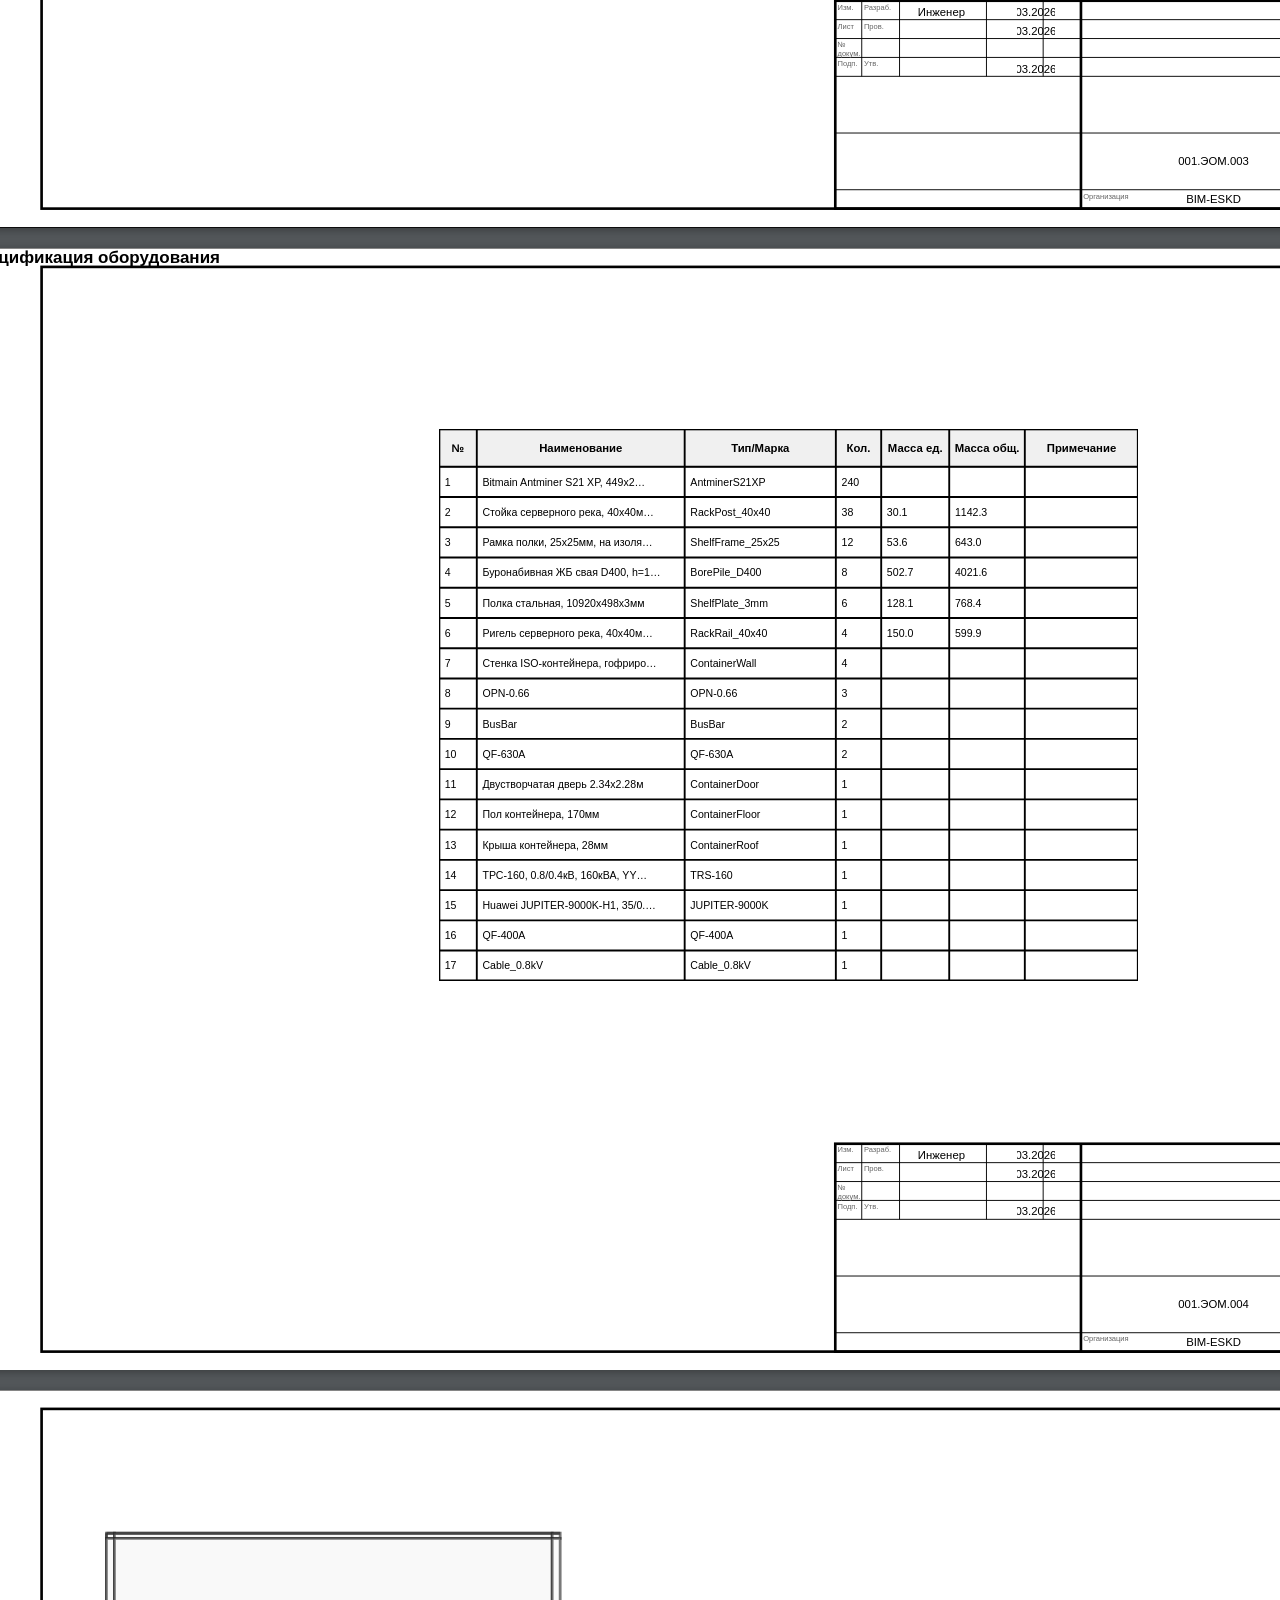
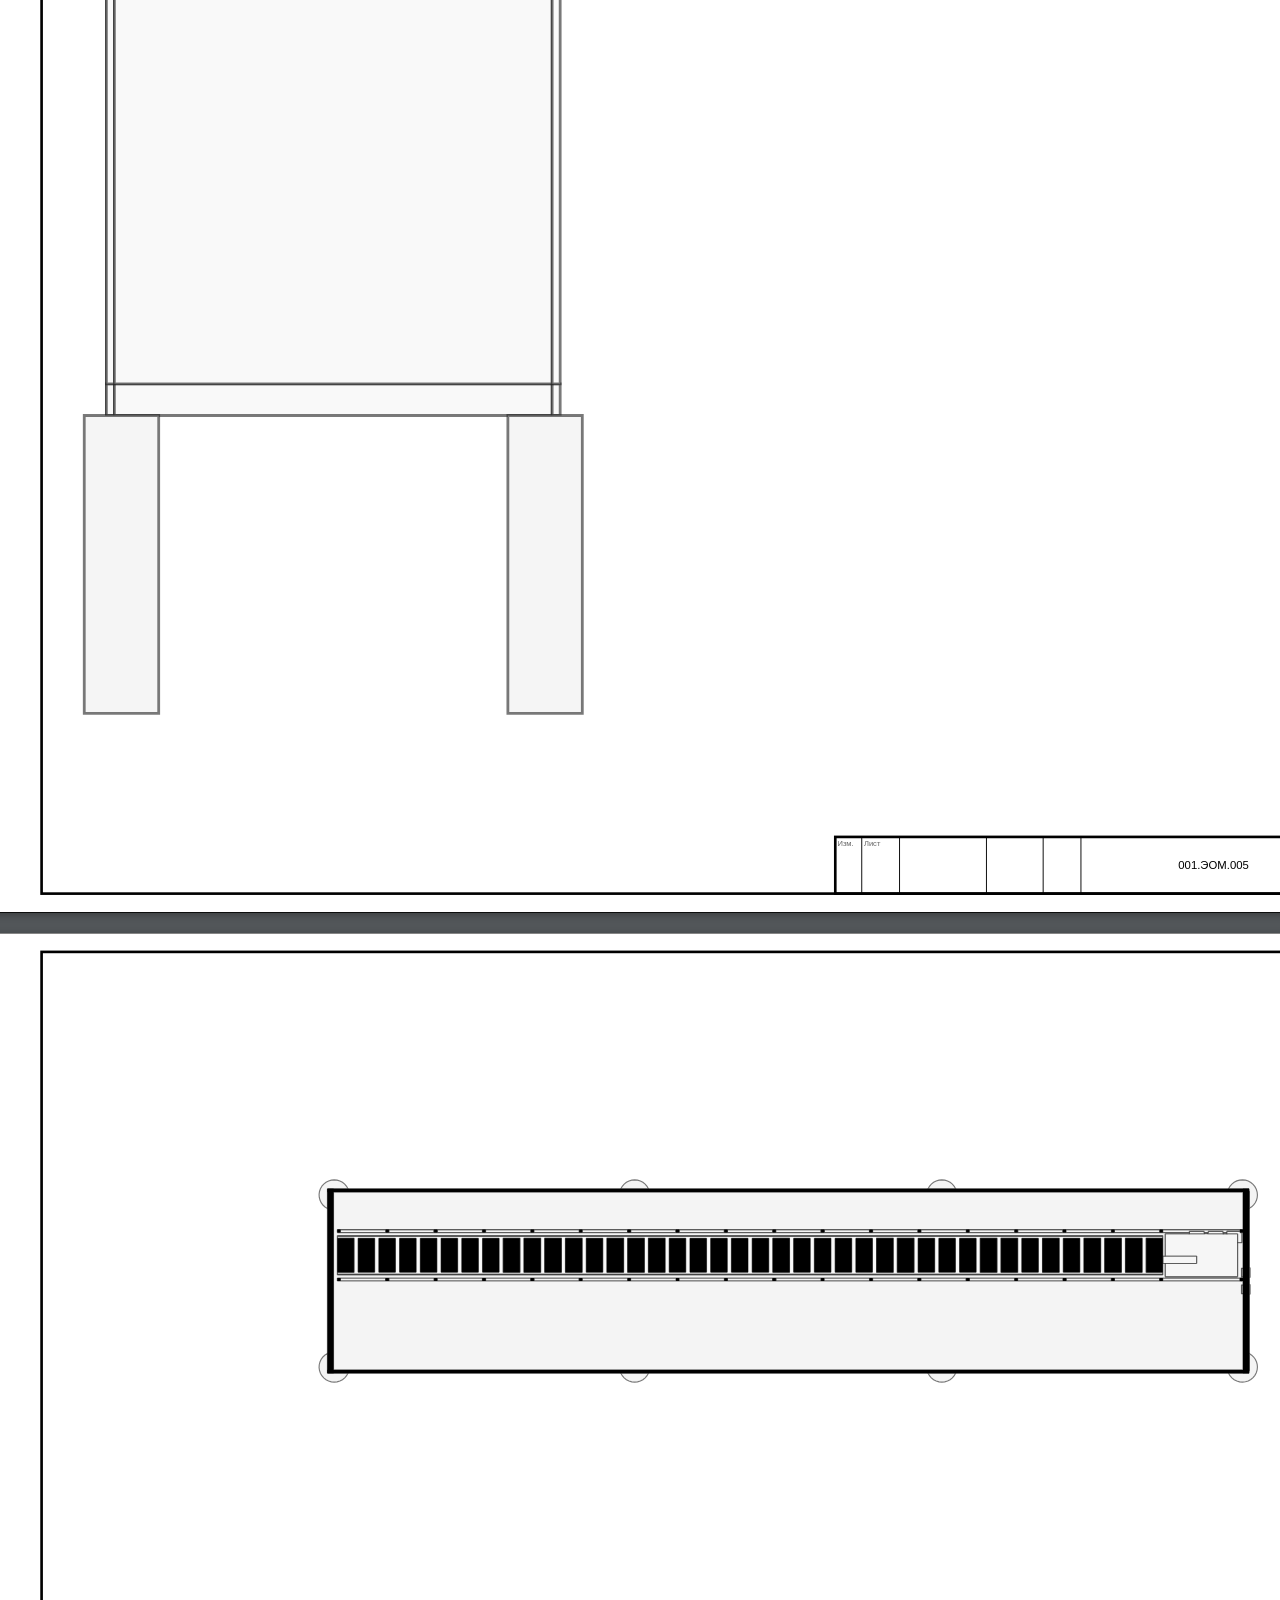
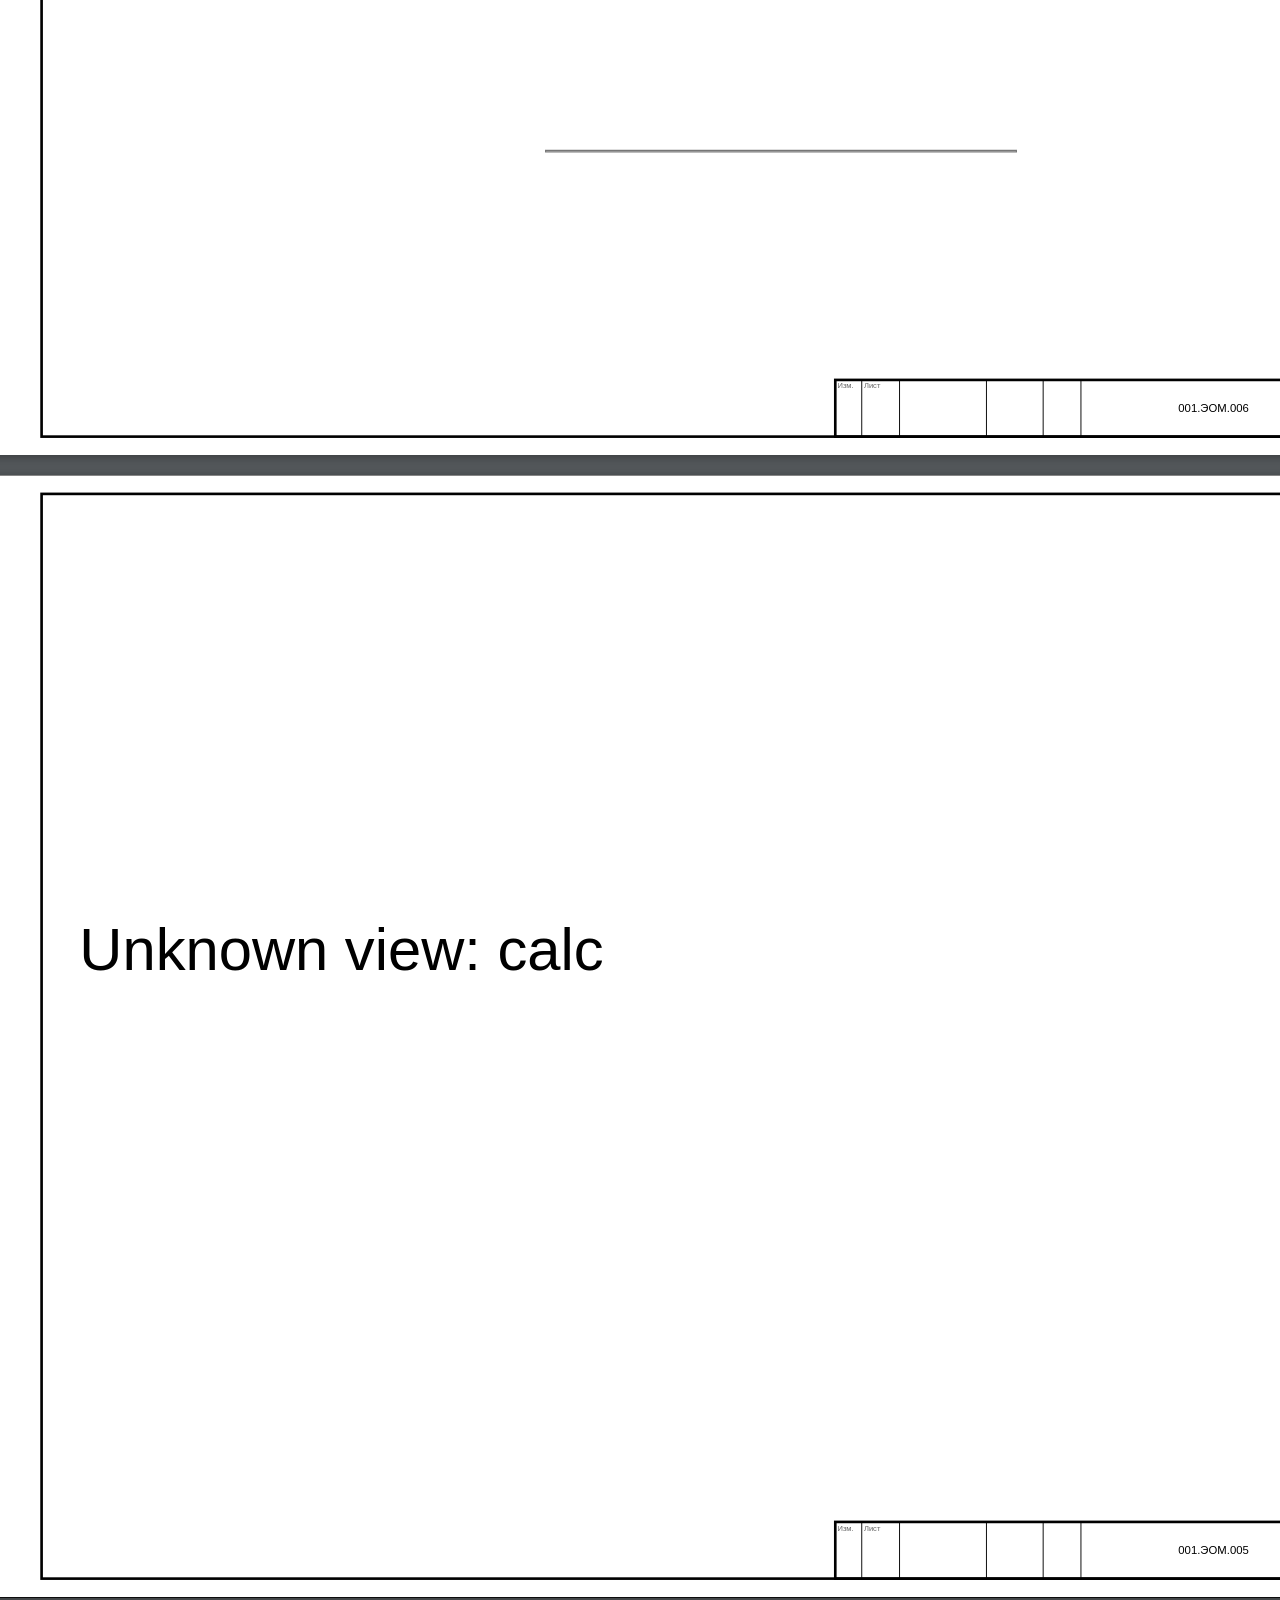
==== commit df2dece0: "Add autotransformer support: ГОСТ symbol, detection, SLD rendering - Create sym-autotransformer.svg " ====
--- a/projects/001_server_container/docs/document.html
+++ b/projects/001_server_container/docs/document.html
@@ -1373,8 +1373,8 @@
     <line x1="390" y1="287" x2="390" y2="292" stroke="#000" stroke-width="0.25"/>
     <line x1="405" y1="287" x2="405" y2="292" stroke="#000" stroke-width="0.25"/>
     <line x1="365" y1="257" x2="365" y2="287" stroke="#000" stroke-width="0.25"/></svg></div>
-  <div class="drawing" style="left:20mm;top:5mm;width:395mm;height:232mm;"><svg xmlns="http://www.w3.org/2000/svg" width="340mm" height="238.0mm" viewBox="0 0 340 238.0">
-  <rect x="0.000" y="0.000" width="340.000" height="999.000" fill="white"/>
+  <div class="drawing" style="left:20mm;top:5mm;width:395mm;height:232mm;"><svg xmlns="http://www.w3.org/2000/svg" width="340mm" height="180mm" viewBox="0 0 340 180">
+  <rect x="0.000" y="0.000" width="340.000" height="180.000" fill="white"/>
   <text x="170.000" y="6.000" font-family="sans-serif" font-size="5" font-weight="bold" fill="black" text-anchor="middle">Однолинейная схема электроснабжения</text>
   <line x1="170.000" y1="14.000" x2="170.000" y2="16.000" stroke="black" stroke-width="0.5"/>
   <g transform="translate(164.000,16.000)"><!-- Upper (primary) winding -->
@@ -1386,8 +1386,8 @@
     <line x1="6" y1="16" x2="6" y2="18" stroke="black" stroke-width="0.5"/>
   </g>
   <line x1="170.000" y1="34.000" x2="170.000" y2="36.000" stroke="black" stroke-width="0.5"/>
-  <text x="178.000" y="21.400" font-family="sans-serif" font-size="3.5" font-weight="normal" fill="black" text-anchor="start">T1</text>
-  <text x="178.000" y="25.200" font-family="sans-serif" font-size="2.8" font-weight="normal" fill="#444" text-anchor="start">35кВ/800В, 9МВА</text>
+  <text x="178.000" y="21.400" font-family="sans-serif" font-size="3.5" font-weight="normal" fill="black" text-anchor="start">JUPITER-9000K-H1 (35/0.8кВ,...</text>
+  <text x="178.000" y="25.200" font-family="sans-serif" font-size="2.8" font-weight="normal" fill="#444" text-anchor="start">35000В, 9000кВА</text>
   <line x1="170.000" y1="40.000" x2="170.000" y2="42.000" stroke="black" stroke-width="0.5"/>
   <g transform="translate(165.000,42.000)"><!-- Upper fixed contact (dot) -->
     <circle cx="5" cy="1" r="0.8" fill="black" stroke="none"/>
@@ -1402,13 +1402,15 @@
     <line x1="5" y1="11" x2="5" y2="14" stroke="black" stroke-width="0.5"/>
   </g>
   <line x1="170.000" y1="56.000" x2="170.000" y2="58.000" stroke="black" stroke-width="0.5"/>
-  <text x="177.000" y="49.000" font-family="sans-serif" font-size="3.5" font-weight="normal" fill="black" text-anchor="start">QF1</text>
-  <text x="177.000" y="52.800" font-family="sans-serif" font-size="2.8" font-weight="normal" fill="#444" text-anchor="start">630А, 800В</text>
+  <text x="177.000" y="49.000" font-family="sans-serif" font-size="3.5" font-weight="normal" fill="black" text-anchor="start">2x QF-630A #1</text>
+  <text x="177.000" y="52.800" font-family="sans-serif" font-size="2.8" font-weight="normal" fill="#444" text-anchor="start">630A, 800В</text>
   <line x1="170.000" y1="62.000" x2="170.000" y2="72.000" stroke="black" stroke-width="0.5" stroke-dasharray="2,1"/>
-  <text x="173.000" y="67.000" font-family="sans-serif" font-size="3.5" font-weight="normal" fill="black" text-anchor="start">W1</text>
-  <text x="173.000" y="70.800" font-family="sans-serif" font-size="2.8" font-weight="normal" fill="#444" text-anchor="start">50м</text>
-  <line x1="170.000" y1="76.000" x2="170.000" y2="78.000" stroke="black" stroke-width="0.5"/>
-  <g transform="translate(165.000,78.000)"><!-- Upper fixed contact (dot) -->
+  <text x="173.000" y="67.000" font-family="sans-serif" font-size="3.5" font-weight="normal" fill="black" text-anchor="start">Cable 0.8kV (in ground)</text>
+  <text x="173.000" y="70.800" font-family="sans-serif" font-size="2.8" font-weight="normal" fill="#444" text-anchor="start">800В</text>
+  <line x1="130.000" y1="76.000" x2="210.000" y2="76.000" stroke="black" stroke-width="0.35" stroke-dasharray="4,2"/>
+  <text x="212.000" y="77.000" font-family="sans-serif" font-size="2.8" font-weight="normal" fill="#666" text-anchor="start">Контейнер</text>
+  <line x1="170.000" y1="80.000" x2="170.000" y2="82.000" stroke="black" stroke-width="0.5"/>
+  <g transform="translate(165.000,82.000)"><!-- Upper fixed contact (dot) -->
     <circle cx="5" cy="1" r="0.8" fill="black" stroke="none"/>
     <!-- Moving contact line (closed, tilted ~22 deg from vertical) -->
     <line x1="5" y1="11" x2="3" y2="1" stroke="black" stroke-width="0.7"/>
@@ -1420,38 +1422,11 @@
     <line x1="5" y1="0" x2="5" y2="1" stroke="black" stroke-width="0.5"/>
     <line x1="5" y1="11" x2="5" y2="14" stroke="black" stroke-width="0.5"/>
   </g>
-  <line x1="170.000" y1="92.000" x2="170.000" y2="94.000" stroke="black" stroke-width="0.5"/>
-  <text x="177.000" y="85.000" font-family="sans-serif" font-size="3.5" font-weight="normal" fill="black" text-anchor="start">QF2</text>
-  <text x="177.000" y="88.800" font-family="sans-serif" font-size="2.8" font-weight="normal" fill="#444" text-anchor="start">630А, 800В</text>
-  <line x1="170.000" y1="98.000" x2="170.000" y2="100.000" stroke="black" stroke-width="0.5"/>
-  <g transform="translate(140.000,100.000) scale(1.000,1)"><!-- Lead-in from top -->
-    <line x1="30" y1="0" x2="30" y2="2" stroke="black" stroke-width="0.5"/>
-    <!-- Busbar (thick line) -->
-    <line x1="0" y1="2" x2="60" y2="2" stroke="black" stroke-width="1.5"/>
-    <!-- Lead-out from bottom -->
-    <line x1="30" y1="2" x2="30" y2="6" stroke="black" stroke-width="0.5"/>
-  </g>
-  <text x="202.000" y="101.000" font-family="sans-serif" font-size="3.5" font-weight="normal" fill="black" text-anchor="start">Main Bus L1-L2-L3-PE(=N)</text>
-  <text x="202.000" y="104.800" font-family="sans-serif" font-size="2.8" font-weight="normal" fill="#444" text-anchor="start">800В</text>
-  <line x1="170.000" y1="102.000" x2="170.000" y2="106.000" stroke="black" stroke-width="0.5"/>
-  <line x1="130.000" y1="110.000" x2="170.000" y2="110.000" stroke="black" stroke-width="0.5"/>
-  <line x1="130.000" y1="110.000" x2="130.000" y2="112.000" stroke="black" stroke-width="0.5"/>
-  <g transform="translate(124.000,112.000)"><!-- Lead-in -->
-    <line x1="6" y1="0" x2="6" y2="2" stroke="black" stroke-width="0.5"/>
-    <!-- Zigzag (4 segments) -->
-    <polyline points="6,2 9,4 3,6 9,8 3,10 6,12" fill="none" stroke="black" stroke-width="0.5"/>
-    <!-- Vertical to ground -->
-    <line x1="6" y1="12" x2="6" y2="14" stroke="black" stroke-width="0.5"/>
-    <!-- Ground: 3 decreasing horizontal lines -->
-    <line x1="1" y1="14" x2="11" y2="14" stroke="black" stroke-width="0.5"/>
-    <line x1="2.5" y1="15.5" x2="9.5" y2="15.5" stroke="black" stroke-width="0.5"/>
-    <line x1="4" y1="17" x2="8" y2="17" stroke="black" stroke-width="0.5"/>
-  </g>
-  <text x="122.000" y="116.000" font-family="sans-serif" font-size="3.5" font-weight="normal" fill="black" text-anchor="end">FV1…FV3</text>
-  <text x="122.000" y="119.800" font-family="sans-serif" font-size="2.8" font-weight="normal" fill="#444" text-anchor="end">3шт, 660В</text>
-  <line x1="170.000" y1="110.000" x2="170.000" y2="114.000" stroke="black" stroke-width="0.5"/>
-  <line x1="170.000" y1="114.000" x2="170.000" y2="116.000" stroke="black" stroke-width="0.5"/>
-  <g transform="translate(165.000,116.000)"><!-- Upper fixed contact (dot) -->
+  <line x1="170.000" y1="96.000" x2="170.000" y2="98.000" stroke="black" stroke-width="0.5"/>
+  <text x="177.000" y="89.000" font-family="sans-serif" font-size="3.5" font-weight="normal" fill="black" text-anchor="start">QF-400A</text>
+  <text x="177.000" y="92.800" font-family="sans-serif" font-size="2.8" font-weight="normal" fill="#444" text-anchor="start">400A, 800В</text>
+  <line x1="170.000" y1="102.000" x2="170.000" y2="104.000" stroke="black" stroke-width="0.5"/>
+  <g transform="translate(165.000,104.000)"><!-- Upper fixed contact (dot) -->
     <circle cx="5" cy="1" r="0.8" fill="black" stroke="none"/>
     <!-- Moving contact line (closed, tilted ~22 deg from vertical) -->
     <line x1="5" y1="11" x2="3" y2="1" stroke="black" stroke-width="0.7"/>
@@ -1463,11 +1438,57 @@
     <line x1="5" y1="0" x2="5" y2="1" stroke="black" stroke-width="0.5"/>
     <line x1="5" y1="11" x2="5" y2="14" stroke="black" stroke-width="0.5"/>
   </g>
-  <line x1="170.000" y1="130.000" x2="170.000" y2="132.000" stroke="black" stroke-width="0.5"/>
-  <text x="177.000" y="123.000" font-family="sans-serif" font-size="3.5" font-weight="normal" fill="black" text-anchor="start">QF3</text>
-  <text x="177.000" y="126.800" font-family="sans-serif" font-size="2.8" font-weight="normal" fill="#444" text-anchor="start">400А, 800В</text>
-  <line x1="170.000" y1="136.000" x2="170.000" y2="138.000" stroke="black" stroke-width="0.5"/>
-  <g transform="translate(164.000,138.000)"><!-- Upper (primary) winding -->
+  <line x1="170.000" y1="118.000" x2="170.000" y2="120.000" stroke="black" stroke-width="0.5"/>
+  <text x="177.000" y="111.000" font-family="sans-serif" font-size="3.5" font-weight="normal" fill="black" text-anchor="start">OPN-0.66 L1</text>
+  <text x="177.000" y="114.800" font-family="sans-serif" font-size="2.8" font-weight="normal" fill="#444" text-anchor="start">660В</text>
+  <line x1="170.000" y1="124.000" x2="170.000" y2="126.000" stroke="black" stroke-width="0.5"/>
+  <g transform="translate(165.000,126.000)"><!-- Upper fixed contact (dot) -->
+    <circle cx="5" cy="1" r="0.8" fill="black" stroke="none"/>
+    <!-- Moving contact line (closed, tilted ~22 deg from vertical) -->
+    <line x1="5" y1="11" x2="3" y2="1" stroke="black" stroke-width="0.7"/>
+    <!-- Auto-trip mechanism (small rectangle on contact arm) -->
+    <rect x="3" y="5" width="3" height="2" fill="none" stroke="black" stroke-width="0.5"/>
+    <!-- Lower hinge contact (dot) -->
+    <circle cx="5" cy="11" r="0.8" fill="black" stroke="none"/>
+    <!-- Connection stubs -->
+    <line x1="5" y1="0" x2="5" y2="1" stroke="black" stroke-width="0.5"/>
+    <line x1="5" y1="11" x2="5" y2="14" stroke="black" stroke-width="0.5"/>
+  </g>
+  <line x1="170.000" y1="140.000" x2="170.000" y2="142.000" stroke="black" stroke-width="0.5"/>
+  <text x="177.000" y="133.000" font-family="sans-serif" font-size="3.5" font-weight="normal" fill="black" text-anchor="start">OPN-0.66 L2</text>
+  <text x="177.000" y="136.800" font-family="sans-serif" font-size="2.8" font-weight="normal" fill="#444" text-anchor="start">660В</text>
+  <line x1="170.000" y1="146.000" x2="170.000" y2="148.000" stroke="black" stroke-width="0.5"/>
+  <g transform="translate(165.000,148.000)"><!-- Upper fixed contact (dot) -->
+    <circle cx="5" cy="1" r="0.8" fill="black" stroke="none"/>
+    <!-- Moving contact line (closed, tilted ~22 deg from vertical) -->
+    <line x1="5" y1="11" x2="3" y2="1" stroke="black" stroke-width="0.7"/>
+    <!-- Auto-trip mechanism (small rectangle on contact arm) -->
+    <rect x="3" y="5" width="3" height="2" fill="none" stroke="black" stroke-width="0.5"/>
+    <!-- Lower hinge contact (dot) -->
+    <circle cx="5" cy="11" r="0.8" fill="black" stroke="none"/>
+    <!-- Connection stubs -->
+    <line x1="5" y1="0" x2="5" y2="1" stroke="black" stroke-width="0.5"/>
+    <line x1="5" y1="11" x2="5" y2="14" stroke="black" stroke-width="0.5"/>
+  </g>
+  <line x1="170.000" y1="162.000" x2="170.000" y2="164.000" stroke="black" stroke-width="0.5"/>
+  <text x="177.000" y="155.000" font-family="sans-serif" font-size="3.5" font-weight="normal" fill="black" text-anchor="start">OPN-0.66 L3</text>
+  <text x="177.000" y="158.800" font-family="sans-serif" font-size="2.8" font-weight="normal" fill="#444" text-anchor="start">660В</text>
+  <line x1="170.000" y1="168.000" x2="170.000" y2="170.000" stroke="black" stroke-width="0.5"/>
+  <g transform="translate(140.000,170.000) scale(1.000,1)"><!-- Lead-in from top -->
+    <line x1="30" y1="0" x2="30" y2="2" stroke="black" stroke-width="0.5"/>
+    <!-- Busbar (thick line) -->
+    <line x1="0" y1="2" x2="60" y2="2" stroke="black" stroke-width="1.5"/>
+    <!-- Lead-out from bottom -->
+    <line x1="30" y1="2" x2="30" y2="6" stroke="black" stroke-width="0.5"/>
+  </g>
+  <text x="202.000" y="171.000" font-family="sans-serif" font-size="3.5" font-weight="normal" fill="black" text-anchor="start">Main Bus L1-L2-L3-PE(=N)</text>
+  <text x="202.000" y="174.800" font-family="sans-serif" font-size="2.8" font-weight="normal" fill="#444" text-anchor="start">400A, 800В</text>
+  <line x1="170.000" y1="172.000" x2="170.000" y2="176.000" stroke="black" stroke-width="0.5"/>
+  <line x1="110.000" y1="180.000" x2="230.000" y2="180.000" stroke="black" stroke-width="0.5"/>
+  <line x1="110.000" y1="180.000" x2="110.000" y2="182.000" stroke="black" stroke-width="0.5"/>
+  <line x1="230.000" y1="180.000" x2="230.000" y2="182.000" stroke="black" stroke-width="0.5"/>
+  <line x1="110.000" y1="182.000" x2="110.000" y2="184.000" stroke="black" stroke-width="0.5"/>
+  <g transform="translate(104.000,184.000)"><!-- Upper (primary) winding -->
     <circle cx="6" cy="5" r="4" fill="none" stroke="black" stroke-width="0.5"/>
     <!-- Lower (secondary) winding, overlapping by 1mm -->
     <circle cx="6" cy="12" r="4" fill="none" stroke="black" stroke-width="0.5"/>
@@ -1475,59 +1496,28 @@
     <line x1="6" y1="0" x2="6" y2="1" stroke="black" stroke-width="0.5"/>
     <line x1="6" y1="16" x2="6" y2="18" stroke="black" stroke-width="0.5"/>
   </g>
-  <line x1="170.000" y1="156.000" x2="170.000" y2="158.000" stroke="black" stroke-width="0.5"/>
-  <text x="178.000" y="143.400" font-family="sans-serif" font-size="3.5" font-weight="normal" fill="black" text-anchor="start">T2</text>
-  <text x="178.000" y="147.200" font-family="sans-serif" font-size="2.8" font-weight="normal" fill="#444" text-anchor="start">800В/400В, 160кВА</text>
-  <line x1="170.000" y1="162.000" x2="170.000" y2="164.000" stroke="black" stroke-width="0.5"/>
-  <g transform="translate(140.000,164.000) scale(1.000,1)"><!-- Lead-in from top -->
+  <line x1="110.000" y1="202.000" x2="110.000" y2="204.000" stroke="black" stroke-width="0.5"/>
+  <text x="118.000" y="189.400" font-family="sans-serif" font-size="3.5" font-weight="normal" fill="black" text-anchor="start">TRS-160 (0.8/0.4kV 160kVA YYn)</text>
+  <text x="118.000" y="193.200" font-family="sans-serif" font-size="2.8" font-weight="normal" fill="#444" text-anchor="start">160кВА</text>
+  <line x1="110.000" y1="208.000" x2="110.000" y2="210.000" stroke="black" stroke-width="0.5"/>
+  <g transform="translate(80.000,210.000) scale(1.000,1)"><!-- Lead-in from top -->
     <line x1="30" y1="0" x2="30" y2="2" stroke="black" stroke-width="0.5"/>
     <!-- Busbar (thick line) -->
     <line x1="0" y1="2" x2="60" y2="2" stroke="black" stroke-width="1.5"/>
     <!-- Lead-out from bottom -->
     <line x1="30" y1="2" x2="30" y2="6" stroke="black" stroke-width="0.5"/>
   </g>
-  <text x="202.000" y="165.000" font-family="sans-serif" font-size="3.5" font-weight="normal" fill="black" text-anchor="start">Secondary Bus L1'-L2'-L3'</text>
-  <text x="202.000" y="168.800" font-family="sans-serif" font-size="2.8" font-weight="normal" fill="#444" text-anchor="start">400В</text>
-  <line x1="170.000" y1="166.000" x2="170.000" y2="170.000" stroke="black" stroke-width="0.5"/>
-  <line x1="170.000" y1="174.000" x2="170.000" y2="176.000" stroke="black" stroke-width="0.5"/>
-  <rect x="155.000" y="176.000" width="30.000" height="10.000" fill="#f0f0f0" stroke="black" stroke-width="0.5"/>
-  <text x="170.000" y="180.000" font-family="sans-serif" font-size="3.5" font-weight="normal" fill="black" text-anchor="middle">240× AntminerS21XP</text>
-  <text x="170.000" y="183.800" font-family="sans-serif" font-size="2.8" font-weight="normal" fill="#444" text-anchor="middle">~3, 400В</text>
-  <text x="95.000" y="198.000" font-family="sans-serif" font-size="3.5" font-weight="bold" fill="black" text-anchor="middle">Перечень элементов</text>
-  <rect x="5.000" y="201.000" width="180.000" height="5.000" fill="#eee" stroke="black" stroke-width="0.5"/>
-  <text x="6.500" y="204.800" font-family="sans-serif" font-size="2.5" font-weight="bold" fill="black" text-anchor="start">Поз. обозн.</text>
-  <text x="31.500" y="204.800" font-family="sans-serif" font-size="2.5" font-weight="bold" fill="black" text-anchor="start">Наименование</text>
-  <text x="121.500" y="204.800" font-family="sans-serif" font-size="2.5" font-weight="bold" fill="black" text-anchor="start">Кол.</text>
-  <text x="136.500" y="204.800" font-family="sans-serif" font-size="2.5" font-weight="bold" fill="black" text-anchor="start">Примечание</text>
-  <text x="6.500" y="209.800" font-family="sans-serif" font-size="2.5" font-weight="normal" fill="black" text-anchor="start">FV1…FV3</text>
-  <text x="31.500" y="209.800" font-family="sans-serif" font-size="2.5" font-weight="normal" fill="black" text-anchor="start">OPN-0.66</text>
-  <text x="121.500" y="209.800" font-family="sans-serif" font-size="2.5" font-weight="normal" fill="black" text-anchor="start">3</text>
-  <text x="136.500" y="209.800" font-family="sans-serif" font-size="2.5" font-weight="normal" fill="black" text-anchor="start">3шт, 660В</text>
-  <text x="6.500" y="214.800" font-family="sans-serif" font-size="2.5" font-weight="normal" fill="black" text-anchor="start">QF1…QF2</text>
-  <text x="31.500" y="214.800" font-family="sans-serif" font-size="2.5" font-weight="normal" fill="black" text-anchor="start">QF-630A</text>
-  <text x="121.500" y="214.800" font-family="sans-serif" font-size="2.5" font-weight="normal" fill="black" text-anchor="start">2</text>
-  <text x="136.500" y="214.800" font-family="sans-serif" font-size="2.5" font-weight="normal" fill="black" text-anchor="start">630А, 800В</text>
-  <text x="6.500" y="219.800" font-family="sans-serif" font-size="2.5" font-weight="normal" fill="black" text-anchor="start">QF3</text>
-  <text x="31.500" y="219.800" font-family="sans-serif" font-size="2.5" font-weight="normal" fill="black" text-anchor="start">QF-400A</text>
-  <text x="121.500" y="219.800" font-family="sans-serif" font-size="2.5" font-weight="normal" fill="black" text-anchor="start">1</text>
-  <text x="136.500" y="219.800" font-family="sans-serif" font-size="2.5" font-weight="normal" fill="black" text-anchor="start">400А, 800В</text>
-  <text x="6.500" y="224.800" font-family="sans-serif" font-size="2.5" font-weight="normal" fill="black" text-anchor="start">T1</text>
-  <text x="31.500" y="224.800" font-family="sans-serif" font-size="2.5" font-weight="normal" fill="black" text-anchor="start">JUPITER-9000K</text>
-  <text x="121.500" y="224.800" font-family="sans-serif" font-size="2.5" font-weight="normal" fill="black" text-anchor="start">1</text>
-  <text x="136.500" y="224.800" font-family="sans-serif" font-size="2.5" font-weight="normal" fill="black" text-anchor="start">35кВ/800В, 9МВА</text>
-  <text x="6.500" y="229.800" font-family="sans-serif" font-size="2.5" font-weight="normal" fill="black" text-anchor="start">T2</text>
-  <text x="31.500" y="229.800" font-family="sans-serif" font-size="2.5" font-weight="normal" fill="black" text-anchor="start">TRS-160</text>
-  <text x="121.500" y="229.800" font-family="sans-serif" font-size="2.5" font-weight="normal" fill="black" text-anchor="start">1</text>
-  <text x="136.500" y="229.800" font-family="sans-serif" font-size="2.5" font-weight="normal" fill="black" text-anchor="start">800В/400В, 160кВА</text>
-  <text x="6.500" y="234.800" font-family="sans-serif" font-size="2.5" font-weight="normal" fill="black" text-anchor="start">W1</text>
-  <text x="31.500" y="234.800" font-family="sans-serif" font-size="2.5" font-weight="normal" fill="black" text-anchor="start">Cable_0.8kV</text>
-  <text x="121.500" y="234.800" font-family="sans-serif" font-size="2.5" font-weight="normal" fill="black" text-anchor="start">1</text>
-  <text x="136.500" y="234.800" font-family="sans-serif" font-size="2.5" font-weight="normal" fill="black" text-anchor="start">50м</text>
-  <rect x="5.000" y="201.000" width="180.000" height="35.000" fill="none" stroke="black" stroke-width="0.5"/>
-  <line x1="5.000" y1="206.000" x2="185.000" y2="206.000" stroke="black" stroke-width="0.35"/>
-  <line x1="30.000" y1="201.000" x2="30.000" y2="236.000" stroke="black" stroke-width="0.35"/>
-  <line x1="120.000" y1="201.000" x2="120.000" y2="236.000" stroke="black" stroke-width="0.35"/>
-  <line x1="135.000" y1="201.000" x2="135.000" y2="236.000" stroke="black" stroke-width="0.35"/>
+  <text x="142.000" y="211.000" font-family="sans-serif" font-size="3.5" font-weight="normal" fill="black" text-anchor="start">Secondary Bus L1'-L2'-L3'</text>
+  <text x="142.000" y="214.800" font-family="sans-serif" font-size="2.8" font-weight="normal" fill="#444" text-anchor="start">200A, 400В</text>
+  <line x1="110.000" y1="212.000" x2="110.000" y2="216.000" stroke="black" stroke-width="0.5"/>
+  <line x1="110.000" y1="220.000" x2="110.000" y2="222.000" stroke="black" stroke-width="0.5"/>
+  <rect x="95.000" y="222.000" width="30.000" height="10.000" fill="#f0f0f0" stroke="black" stroke-width="0.5"/>
+  <text x="110.000" y="226.000" font-family="sans-serif" font-size="3.5" font-weight="normal" fill="black" text-anchor="middle">Левая группа</text>
+  <text x="110.000" y="229.800" font-family="sans-serif" font-size="2.8" font-weight="normal" fill="#444" text-anchor="middle">120x S21 XP, L-L' 230В</text>
+  <line x1="230.000" y1="182.000" x2="230.000" y2="184.000" stroke="black" stroke-width="0.5"/>
+  <rect x="215.000" y="184.000" width="30.000" height="10.000" fill="#f0f0f0" stroke="black" stroke-width="0.5"/>
+  <text x="230.000" y="188.000" font-family="sans-serif" font-size="3.5" font-weight="normal" fill="black" text-anchor="middle">Правая группа</text>
+  <text x="230.000" y="191.800" font-family="sans-serif" font-size="2.8" font-weight="normal" fill="#444" text-anchor="middle">120x S21 XP, N-L 230В</text>
 </svg>
 </div>
   <div class="stamp-label" style="left:230.5mm;top:237.5mm;width:6mm;height:5mm;">Изм.</div>
@@ -2996,159 +2986,7 @@
     <line x1="285" y1="277" x2="285" y2="292" stroke="#000" stroke-width="0.25"/>
     <line x1="295" y1="277" x2="295" y2="292" stroke="#000" stroke-width="0.25"/>
     <line x1="365" y1="277" x2="365" y2="292" stroke="#000" stroke-width="0.25"/></svg></div>
-  <div class="drawing" style="left:20mm;top:5mm;width:395mm;height:272mm;"><svg xmlns="http://www.w3.org/2000/svg" width="340mm" height="200mm" viewBox="0 0 340 200">
-  <rect x="0.000" y="0.000" width="340.000" height="999.000" fill="white"/>
-  <text x="170.000" y="6.000" font-family="sans-serif" font-size="5" font-weight="bold" fill="black" text-anchor="middle">Результаты электрических расчётов</text>
-  <text x="5.000" y="18.000" font-family="sans-serif" font-size="3.5" font-weight="bold" fill="black" text-anchor="start">Напряжения на шинах</text>
-  <rect x="5.000" y="21.000" width="220.000" height="6.000" fill="#e8e8e8" stroke="black" stroke-width="0.5"/>
-  <text x="6.500" y="25.500" font-family="sans-serif" font-size="2.5" font-weight="bold" fill="black" text-anchor="start">Шина</text>
-  <text x="106.500" y="25.500" font-family="sans-serif" font-size="2.5" font-weight="bold" fill="black" text-anchor="start">Uном, кВ</text>
-  <text x="131.500" y="25.500" font-family="sans-serif" font-size="2.5" font-weight="bold" fill="black" text-anchor="start">U, о.е.</text>
-  <text x="151.500" y="25.500" font-family="sans-serif" font-size="2.5" font-weight="bold" fill="black" text-anchor="start">U, кВ</text>
-  <text x="176.500" y="25.500" font-family="sans-serif" font-size="2.5" font-weight="bold" fill="black" text-anchor="start">P, МВт</text>
-  <text x="201.500" y="25.500" font-family="sans-serif" font-size="2.5" font-weight="bold" fill="black" text-anchor="start">Q, Мвар</text>
-  <line x1="105.000" y1="21.000" x2="105.000" y2="27.000" stroke="black" stroke-width="0.25"/>
-  <line x1="130.000" y1="21.000" x2="130.000" y2="27.000" stroke="black" stroke-width="0.25"/>
-  <line x1="150.000" y1="21.000" x2="150.000" y2="27.000" stroke="black" stroke-width="0.25"/>
-  <line x1="175.000" y1="21.000" x2="175.000" y2="27.000" stroke="black" stroke-width="0.25"/>
-  <line x1="200.000" y1="21.000" x2="200.000" y2="27.000" stroke="black" stroke-width="0.25"/>
-  <text x="6.500" y="30.800" font-family="sans-serif" font-size="2.5" font-weight="normal" fill="black" text-anchor="start">Secondary Bus L1'-L2'-L3'</text>
-  <text x="106.500" y="30.800" font-family="sans-serif" font-size="2.5" font-weight="normal" fill="black" text-anchor="start">0.4</text>
-  <text x="131.500" y="30.800" font-family="sans-serif" font-size="2.5" font-weight="normal" fill="black" text-anchor="start">0.8143</text>
-  <text x="151.500" y="30.800" font-family="sans-serif" font-size="2.5" font-weight="normal" fill="black" text-anchor="start">0.326</text>
-  <text x="176.500" y="30.800" font-family="sans-serif" font-size="2.5" font-weight="normal" fill="black" text-anchor="start">0.840</text>
-  <text x="201.500" y="30.800" font-family="sans-serif" font-size="2.5" font-weight="normal" fill="black" text-anchor="start">0.000</text>
-  <line x1="5.000" y1="32.000" x2="225.000" y2="32.000" stroke="#ccc" stroke-width="0.15"/>
-  <text x="6.500" y="35.800" font-family="sans-serif" font-size="2.5" font-weight="normal" fill="black" text-anchor="start">bus_1</text>
-  <text x="106.500" y="35.800" font-family="sans-serif" font-size="2.5" font-weight="normal" fill="black" text-anchor="start">0.8</text>
-  <text x="131.500" y="35.800" font-family="sans-serif" font-size="2.5" font-weight="normal" fill="black" text-anchor="start">0.9852</text>
-  <text x="151.500" y="35.800" font-family="sans-serif" font-size="2.5" font-weight="normal" fill="black" text-anchor="start">0.788</text>
-  <text x="176.500" y="35.800" font-family="sans-serif" font-size="2.5" font-weight="normal" fill="black" text-anchor="start">0.000</text>
-  <text x="201.500" y="35.800" font-family="sans-serif" font-size="2.5" font-weight="normal" fill="black" text-anchor="start">0.000</text>
-  <line x1="5.000" y1="37.000" x2="225.000" y2="37.000" stroke="#ccc" stroke-width="0.15"/>
-  <text x="6.500" y="40.800" font-family="sans-serif" font-size="2.5" font-weight="normal" fill="black" text-anchor="start">bus_2</text>
-  <text x="106.500" y="40.800" font-family="sans-serif" font-size="2.5" font-weight="normal" fill="black" text-anchor="start">35.0</text>
-  <text x="131.500" y="40.800" font-family="sans-serif" font-size="2.5" font-weight="normal" fill="black" text-anchor="start">1.0000</text>
-  <text x="151.500" y="40.800" font-family="sans-serif" font-size="2.5" font-weight="normal" fill="black" text-anchor="start">35.000</text>
-  <text x="176.500" y="40.800" font-family="sans-serif" font-size="2.5" font-weight="normal" fill="black" text-anchor="start">-0.951</text>
-  <text x="201.500" y="40.800" font-family="sans-serif" font-size="2.5" font-weight="normal" fill="black" text-anchor="start">-0.447</text>
-  <line x1="5.000" y1="42.000" x2="225.000" y2="42.000" stroke="#ccc" stroke-width="0.15"/>
-  <text x="6.500" y="45.800" font-family="sans-serif" font-size="2.5" font-weight="normal" fill="black" text-anchor="start">bus_3</text>
-  <text x="106.500" y="45.800" font-family="sans-serif" font-size="2.5" font-weight="normal" fill="black" text-anchor="start">0.8</text>
-  <text x="131.500" y="45.800" font-family="sans-serif" font-size="2.5" font-weight="normal" fill="black" text-anchor="start">0.9957</text>
-  <text x="151.500" y="45.800" font-family="sans-serif" font-size="2.5" font-weight="normal" fill="black" text-anchor="start">0.797</text>
-  <text x="176.500" y="45.800" font-family="sans-serif" font-size="2.5" font-weight="normal" fill="black" text-anchor="start">0.000</text>
-  <text x="201.500" y="45.800" font-family="sans-serif" font-size="2.5" font-weight="normal" fill="black" text-anchor="start">0.000</text>
-  <line x1="5.000" y1="47.000" x2="225.000" y2="47.000" stroke="#ccc" stroke-width="0.15"/>
-  <text x="6.500" y="50.800" font-family="sans-serif" font-size="2.5" font-weight="normal" fill="black" text-anchor="start">Main Bus L1-L2-L3-PE(=N)</text>
-  <text x="106.500" y="50.800" font-family="sans-serif" font-size="2.5" font-weight="normal" fill="black" text-anchor="start">0.8</text>
-  <text x="131.500" y="50.800" font-family="sans-serif" font-size="2.5" font-weight="normal" fill="black" text-anchor="start">0.9852</text>
-  <text x="151.500" y="50.800" font-family="sans-serif" font-size="2.5" font-weight="normal" fill="black" text-anchor="start">0.788</text>
-  <text x="176.500" y="50.800" font-family="sans-serif" font-size="2.5" font-weight="normal" fill="black" text-anchor="start">0.000</text>
-  <text x="201.500" y="50.800" font-family="sans-serif" font-size="2.5" font-weight="normal" fill="black" text-anchor="start">0.000</text>
-  <line x1="5.000" y1="52.000" x2="225.000" y2="52.000" stroke="#ccc" stroke-width="0.15"/>
-  <text x="6.500" y="55.800" font-family="sans-serif" font-size="2.5" font-weight="normal" fill="black" text-anchor="start">bus_5</text>
-  <text x="106.500" y="55.800" font-family="sans-serif" font-size="2.5" font-weight="normal" fill="black" text-anchor="start">0.8</text>
-  <text x="131.500" y="55.800" font-family="sans-serif" font-size="2.5" font-weight="normal" fill="black" text-anchor="start">0.9957</text>
-  <text x="151.500" y="55.800" font-family="sans-serif" font-size="2.5" font-weight="normal" fill="black" text-anchor="start">0.797</text>
-  <text x="176.500" y="55.800" font-family="sans-serif" font-size="2.5" font-weight="normal" fill="black" text-anchor="start">0.000</text>
-  <text x="201.500" y="55.800" font-family="sans-serif" font-size="2.5" font-weight="normal" fill="black" text-anchor="start">0.000</text>
-  <line x1="5.000" y1="57.000" x2="225.000" y2="57.000" stroke="#ccc" stroke-width="0.15"/>
-  <text x="6.500" y="60.800" font-family="sans-serif" font-size="2.5" font-weight="normal" fill="black" text-anchor="start">bus_6</text>
-  <text x="106.500" y="60.800" font-family="sans-serif" font-size="2.5" font-weight="normal" fill="black" text-anchor="start">0.8</text>
-  <text x="131.500" y="60.800" font-family="sans-serif" font-size="2.5" font-weight="normal" fill="black" text-anchor="start">0.9852</text>
-  <text x="151.500" y="60.800" font-family="sans-serif" font-size="2.5" font-weight="normal" fill="black" text-anchor="start">0.788</text>
-  <text x="176.500" y="60.800" font-family="sans-serif" font-size="2.5" font-weight="normal" fill="black" text-anchor="start">0.000</text>
-  <text x="201.500" y="60.800" font-family="sans-serif" font-size="2.5" font-weight="normal" fill="black" text-anchor="start">0.000</text>
-  <line x1="5.000" y1="62.000" x2="225.000" y2="62.000" stroke="#ccc" stroke-width="0.15"/>
-  <text x="5.000" y="74.000" font-family="sans-serif" font-size="3.5" font-weight="bold" fill="black" text-anchor="start">Загрузка трансформаторов</text>
-  <rect x="5.000" y="77.000" width="205.000" height="6.000" fill="#e8e8e8" stroke="black" stroke-width="0.5"/>
-  <text x="6.500" y="81.500" font-family="sans-serif" font-size="2.5" font-weight="bold" fill="black" text-anchor="start">Трансформатор</text>
-  <text x="106.500" y="81.500" font-family="sans-serif" font-size="2.5" font-weight="bold" fill="black" text-anchor="start">Sном, МВА</text>
-  <text x="131.500" y="81.500" font-family="sans-serif" font-size="2.5" font-weight="bold" fill="black" text-anchor="start">Iвн, кА</text>
-  <text x="156.500" y="81.500" font-family="sans-serif" font-size="2.5" font-weight="bold" fill="black" text-anchor="start">Iнн, кА</text>
-  <text x="181.500" y="81.500" font-family="sans-serif" font-size="2.5" font-weight="bold" fill="black" text-anchor="start">Загрузка, %</text>
-  <line x1="105.000" y1="77.000" x2="105.000" y2="83.000" stroke="black" stroke-width="0.25"/>
-  <line x1="130.000" y1="77.000" x2="130.000" y2="83.000" stroke="black" stroke-width="0.25"/>
-  <line x1="155.000" y1="77.000" x2="155.000" y2="83.000" stroke="black" stroke-width="0.25"/>
-  <line x1="180.000" y1="77.000" x2="180.000" y2="83.000" stroke="black" stroke-width="0.25"/>
-  <rect x="5.000" y="83.000" width="205.000" height="5.000" fill="#fdd"/>
-  <text x="6.500" y="86.800" font-family="sans-serif" font-size="2.5" font-weight="normal" fill="black" text-anchor="start">TRS-160 (0.8/0.4kV 160kVA YYn)</text>
-  <text x="106.500" y="86.800" font-family="sans-serif" font-size="2.5" font-weight="normal" fill="black" text-anchor="start">0.160</text>
-  <text x="131.500" y="86.800" font-family="sans-serif" font-size="2.5" font-weight="normal" fill="black" text-anchor="start">0.745</text>
-  <text x="156.500" y="86.800" font-family="sans-serif" font-size="2.5" font-weight="normal" fill="black" text-anchor="start">1.489</text>
-  <text x="181.500" y="86.800" font-family="sans-serif" font-size="2.5" font-weight="normal" fill="black" text-anchor="start">645.0</text>
-  <line x1="5.000" y1="88.000" x2="210.000" y2="88.000" stroke="#ccc" stroke-width="0.15"/>
-  <text x="6.500" y="91.800" font-family="sans-serif" font-size="2.5" font-weight="normal" fill="black" text-anchor="start">JUPITER-9000K-H1 (35/0.8кВ, 9МВА)</text>
-  <text x="106.500" y="91.800" font-family="sans-serif" font-size="2.5" font-weight="normal" fill="black" text-anchor="start">9.000</text>
-  <text x="131.500" y="91.800" font-family="sans-serif" font-size="2.5" font-weight="normal" fill="black" text-anchor="start">0.017</text>
-  <text x="156.500" y="91.800" font-family="sans-serif" font-size="2.5" font-weight="normal" fill="black" text-anchor="start">0.745</text>
-  <text x="181.500" y="91.800" font-family="sans-serif" font-size="2.5" font-weight="normal" fill="black" text-anchor="start">11.7</text>
-  <line x1="5.000" y1="93.000" x2="210.000" y2="93.000" stroke="#ccc" stroke-width="0.15"/>
-  <text x="5.000" y="105.000" font-family="sans-serif" font-size="3.5" font-weight="bold" fill="black" text-anchor="start">Загрузка линий/кабелей</text>
-  <rect x="5.000" y="108.000" width="200.000" height="6.000" fill="#e8e8e8" stroke="black" stroke-width="0.5"/>
-  <text x="6.500" y="112.500" font-family="sans-serif" font-size="2.5" font-weight="bold" fill="black" text-anchor="start">Линия</text>
-  <text x="106.500" y="112.500" font-family="sans-serif" font-size="2.5" font-weight="bold" fill="black" text-anchor="start">L, км</text>
-  <text x="126.500" y="112.500" font-family="sans-serif" font-size="2.5" font-weight="bold" fill="black" text-anchor="start">Iмакс, кА</text>
-  <text x="151.500" y="112.500" font-family="sans-serif" font-size="2.5" font-weight="bold" fill="black" text-anchor="start">I, кА</text>
-  <text x="176.500" y="112.500" font-family="sans-serif" font-size="2.5" font-weight="bold" fill="black" text-anchor="start">Загрузка, %</text>
-  <line x1="105.000" y1="108.000" x2="105.000" y2="114.000" stroke="black" stroke-width="0.25"/>
-  <line x1="125.000" y1="108.000" x2="125.000" y2="114.000" stroke="black" stroke-width="0.25"/>
-  <line x1="150.000" y1="108.000" x2="150.000" y2="114.000" stroke="black" stroke-width="0.25"/>
-  <line x1="175.000" y1="108.000" x2="175.000" y2="114.000" stroke="black" stroke-width="0.25"/>
-  <rect x="5.000" y="114.000" width="200.000" height="5.000" fill="#fdd"/>
-  <text x="6.500" y="117.800" font-family="sans-serif" font-size="2.5" font-weight="normal" fill="black" text-anchor="start">Cable 0.8kV (in ground)</text>
-  <text x="106.500" y="117.800" font-family="sans-serif" font-size="2.5" font-weight="normal" fill="black" text-anchor="start">0.050</text>
-  <text x="126.500" y="117.800" font-family="sans-serif" font-size="2.5" font-weight="normal" fill="black" text-anchor="start">0.630</text>
-  <text x="151.500" y="117.800" font-family="sans-serif" font-size="2.5" font-weight="normal" fill="black" text-anchor="start">0.745</text>
-  <text x="176.500" y="117.800" font-family="sans-serif" font-size="2.5" font-weight="normal" fill="black" text-anchor="start">118.2</text>
-  <line x1="5.000" y1="119.000" x2="205.000" y2="119.000" stroke="#ccc" stroke-width="0.15"/>
-  <text x="5.000" y="131.000" font-family="sans-serif" font-size="3.5" font-weight="bold" fill="black" text-anchor="start">Токи короткого замыкания (IEC 60909, 3ф макс.)</text>
-  <rect x="5.000" y="134.000" width="175.000" height="6.000" fill="#e8e8e8" stroke="black" stroke-width="0.5"/>
-  <text x="6.500" y="138.500" font-family="sans-serif" font-size="2.5" font-weight="bold" fill="black" text-anchor="start">Шина</text>
-  <text x="106.500" y="138.500" font-family="sans-serif" font-size="2.5" font-weight="bold" fill="black" text-anchor="start">Uном, кВ</text>
-  <text x="131.500" y="138.500" font-family="sans-serif" font-size="2.5" font-weight="bold" fill="black" text-anchor="start">Ik", кА</text>
-  <text x="156.500" y="138.500" font-family="sans-serif" font-size="2.5" font-weight="bold" fill="black" text-anchor="start">ip, кА</text>
-  <line x1="105.000" y1="134.000" x2="105.000" y2="140.000" stroke="black" stroke-width="0.25"/>
-  <line x1="130.000" y1="134.000" x2="130.000" y2="140.000" stroke="black" stroke-width="0.25"/>
-  <line x1="155.000" y1="134.000" x2="155.000" y2="140.000" stroke="black" stroke-width="0.25"/>
-  <text x="6.500" y="143.800" font-family="sans-serif" font-size="2.5" font-weight="normal" fill="black" text-anchor="start">Secondary Bus L1'-L2'-L3'</text>
-  <text x="106.500" y="143.800" font-family="sans-serif" font-size="2.5" font-weight="normal" fill="black" text-anchor="start">0.4</text>
-  <text x="131.500" y="143.800" font-family="sans-serif" font-size="2.5" font-weight="normal" fill="black" text-anchor="start">4.01</text>
-  <text x="156.500" y="143.800" font-family="sans-serif" font-size="2.5" font-weight="normal" fill="black" text-anchor="start">8.23</text>
-  <line x1="5.000" y1="145.000" x2="180.000" y2="145.000" stroke="#ccc" stroke-width="0.15"/>
-  <text x="6.500" y="148.800" font-family="sans-serif" font-size="2.5" font-weight="normal" fill="black" text-anchor="start">bus_1</text>
-  <text x="106.500" y="148.800" font-family="sans-serif" font-size="2.5" font-weight="normal" fill="black" text-anchor="start">0.8</text>
-  <text x="131.500" y="148.800" font-family="sans-serif" font-size="2.5" font-weight="normal" fill="black" text-anchor="start">43.69</text>
-  <text x="156.500" y="148.800" font-family="sans-serif" font-size="2.5" font-weight="normal" fill="black" text-anchor="start">72.37</text>
-  <line x1="5.000" y1="150.000" x2="180.000" y2="150.000" stroke="#ccc" stroke-width="0.15"/>
-  <text x="6.500" y="153.800" font-family="sans-serif" font-size="2.5" font-weight="normal" fill="black" text-anchor="start">bus_2</text>
-  <text x="106.500" y="153.800" font-family="sans-serif" font-size="2.5" font-weight="normal" fill="black" text-anchor="start">35.0</text>
-  <text x="131.500" y="153.800" font-family="sans-serif" font-size="2.5" font-weight="normal" fill="black" text-anchor="start">16.50</text>
-  <text x="156.500" y="153.800" font-family="sans-serif" font-size="2.5" font-weight="normal" fill="black" text-anchor="start">40.73</text>
-  <line x1="5.000" y1="155.000" x2="180.000" y2="155.000" stroke="#ccc" stroke-width="0.15"/>
-  <text x="6.500" y="158.800" font-family="sans-serif" font-size="2.5" font-weight="normal" fill="black" text-anchor="start">bus_3</text>
-  <text x="106.500" y="158.800" font-family="sans-serif" font-size="2.5" font-weight="normal" fill="black" text-anchor="start">0.8</text>
-  <text x="131.500" y="158.800" font-family="sans-serif" font-size="2.5" font-weight="normal" fill="black" text-anchor="start">101.50</text>
-  <text x="156.500" y="158.800" font-family="sans-serif" font-size="2.5" font-weight="normal" fill="black" text-anchor="start">215.83</text>
-  <line x1="5.000" y1="160.000" x2="180.000" y2="160.000" stroke="#ccc" stroke-width="0.15"/>
-  <text x="6.500" y="163.800" font-family="sans-serif" font-size="2.5" font-weight="normal" fill="black" text-anchor="start">Main Bus L1-L2-L3-PE(=N)</text>
-  <text x="106.500" y="163.800" font-family="sans-serif" font-size="2.5" font-weight="normal" fill="black" text-anchor="start">0.8</text>
-  <text x="131.500" y="163.800" font-family="sans-serif" font-size="2.5" font-weight="normal" fill="black" text-anchor="start">43.69</text>
-  <text x="156.500" y="163.800" font-family="sans-serif" font-size="2.5" font-weight="normal" fill="black" text-anchor="start">72.37</text>
-  <line x1="5.000" y1="165.000" x2="180.000" y2="165.000" stroke="#ccc" stroke-width="0.15"/>
-  <text x="6.500" y="168.800" font-family="sans-serif" font-size="2.5" font-weight="normal" fill="black" text-anchor="start">bus_5</text>
-  <text x="106.500" y="168.800" font-family="sans-serif" font-size="2.5" font-weight="normal" fill="black" text-anchor="start">0.8</text>
-  <text x="131.500" y="168.800" font-family="sans-serif" font-size="2.5" font-weight="normal" fill="black" text-anchor="start">101.50</text>
-  <text x="156.500" y="168.800" font-family="sans-serif" font-size="2.5" font-weight="normal" fill="black" text-anchor="start">215.83</text>
-  <line x1="5.000" y1="170.000" x2="180.000" y2="170.000" stroke="#ccc" stroke-width="0.15"/>
-  <text x="6.500" y="173.800" font-family="sans-serif" font-size="2.5" font-weight="normal" fill="black" text-anchor="start">bus_6</text>
-  <text x="106.500" y="173.800" font-family="sans-serif" font-size="2.5" font-weight="normal" fill="black" text-anchor="start">0.8</text>
-  <text x="131.500" y="173.800" font-family="sans-serif" font-size="2.5" font-weight="normal" fill="black" text-anchor="start">43.69</text>
-  <text x="156.500" y="173.800" font-family="sans-serif" font-size="2.5" font-weight="normal" fill="black" text-anchor="start">72.37</text>
-  <line x1="5.000" y1="175.000" x2="180.000" y2="175.000" stroke="#ccc" stroke-width="0.15"/>
-</svg>
-</div>
+  <div class="drawing" style="left:20mm;top:5mm;width:395mm;height:272mm;"><svg xmlns="http://www.w3.org/2000/svg" viewBox="0 0 200 50"><text x="5" y="20" font-size="8">Unknown view: calc</text></svg></div>
   <div class="stamp-label" style="left:230.5mm;top:277.5mm;width:6mm;height:14mm;">Изм.</div>
     <div class="stamp-label" style="left:237.5mm;top:277.5mm;width:9mm;height:14mm;">Лист</div>
     <div class="stamp-cell" style="left:295mm;top:277mm;width:70mm;height:15mm;">001.ЭОМ.005</div>
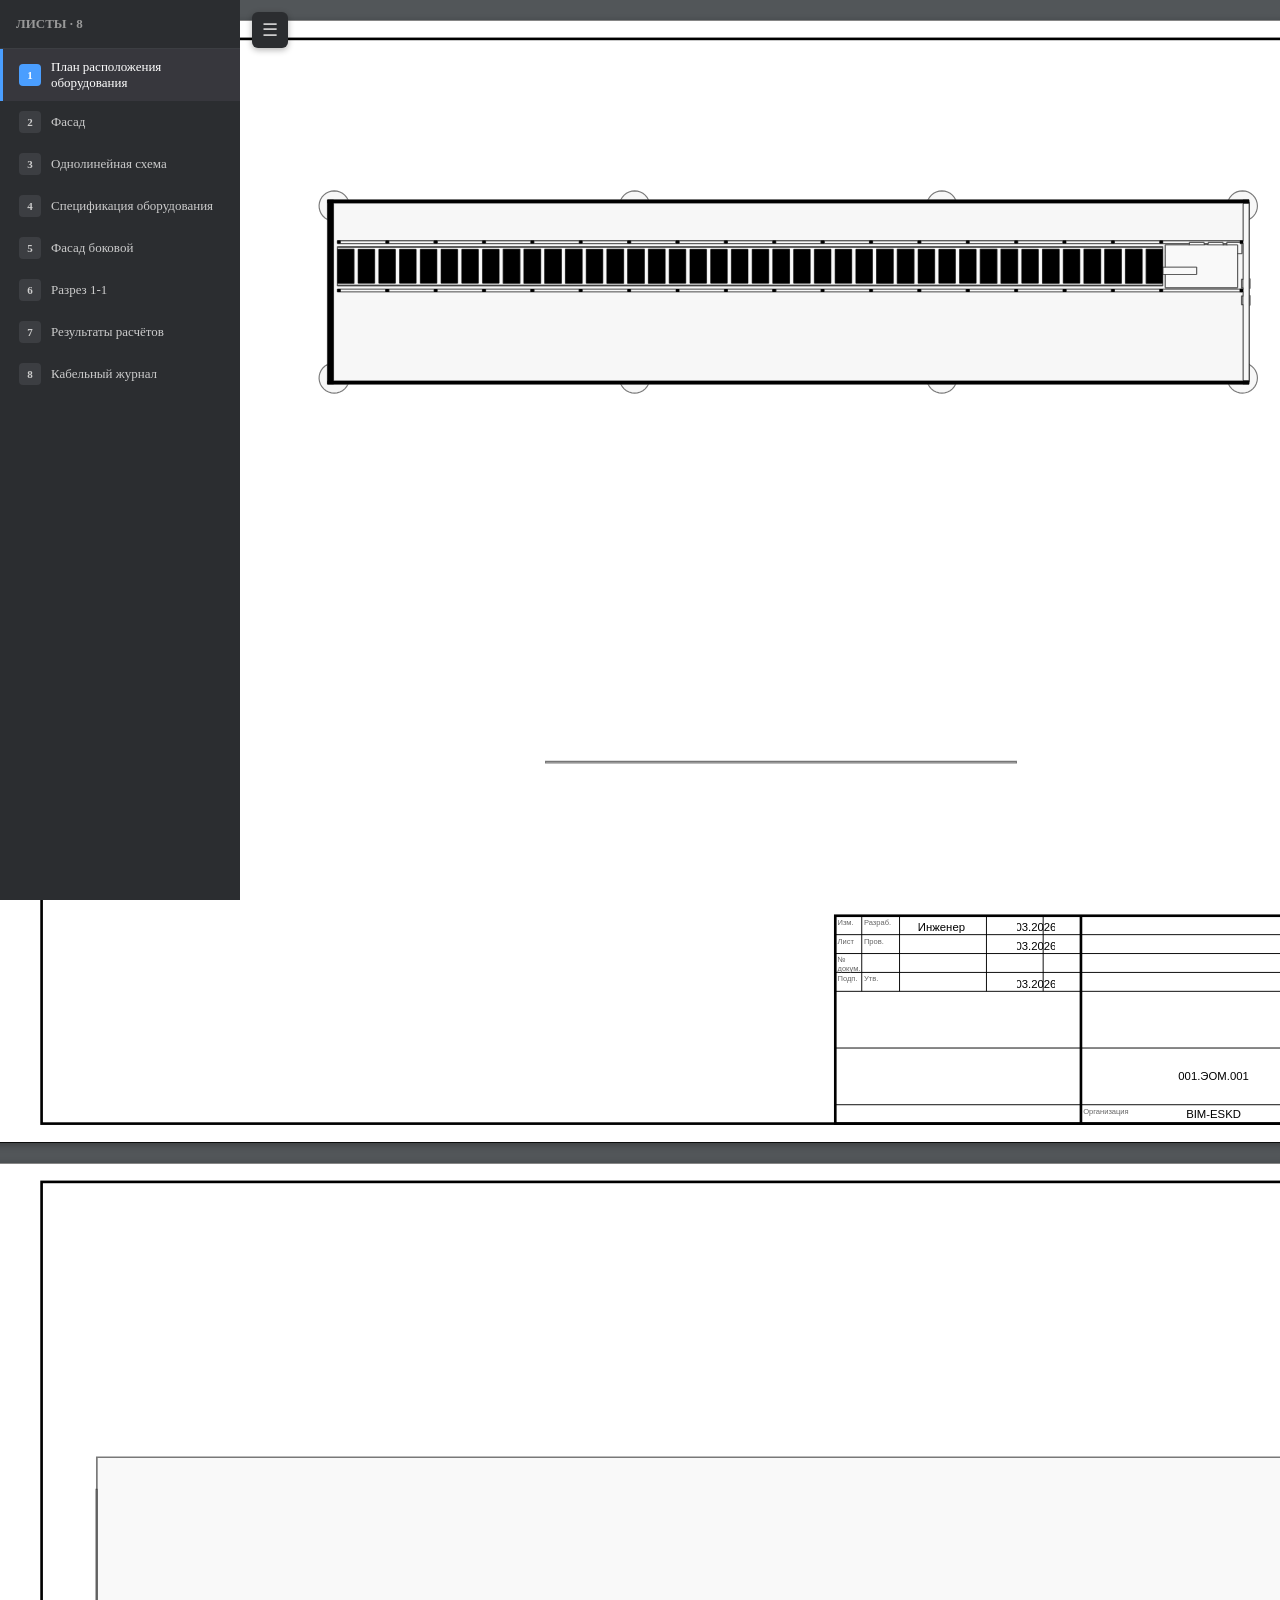
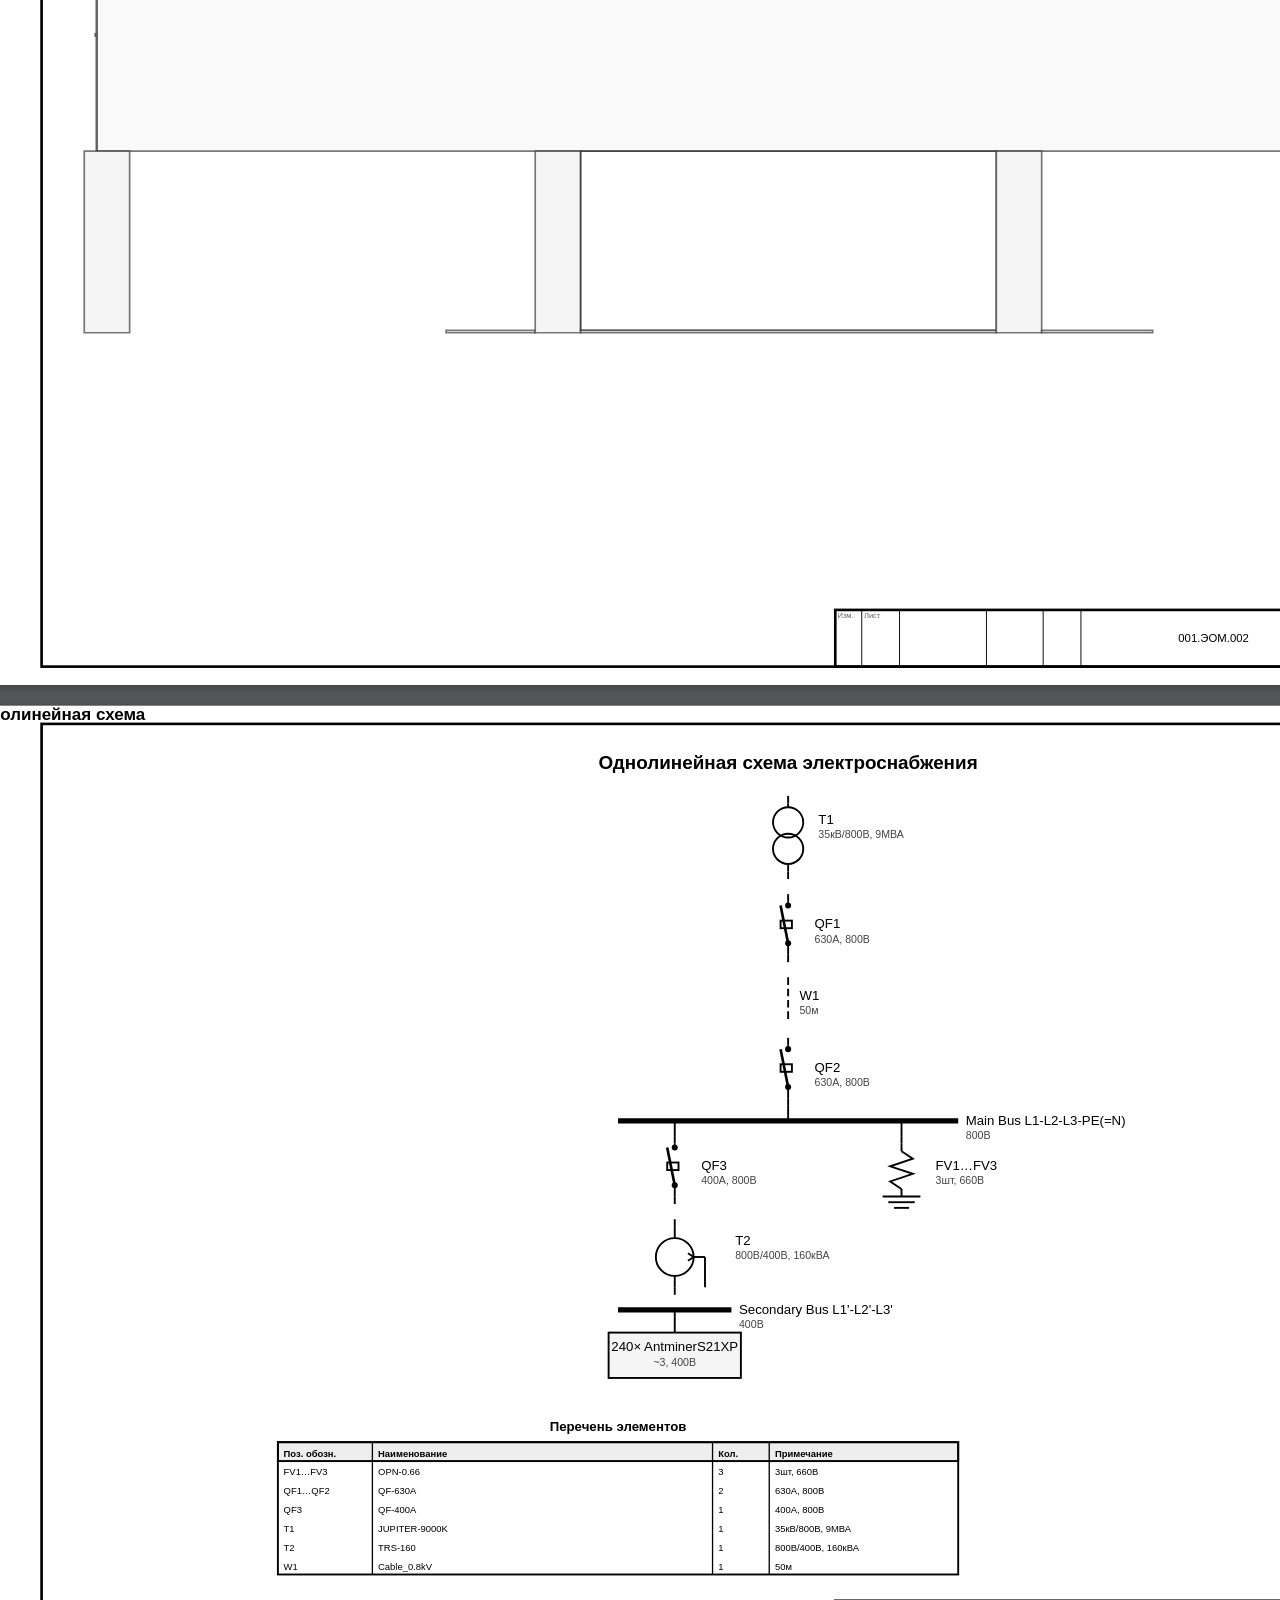
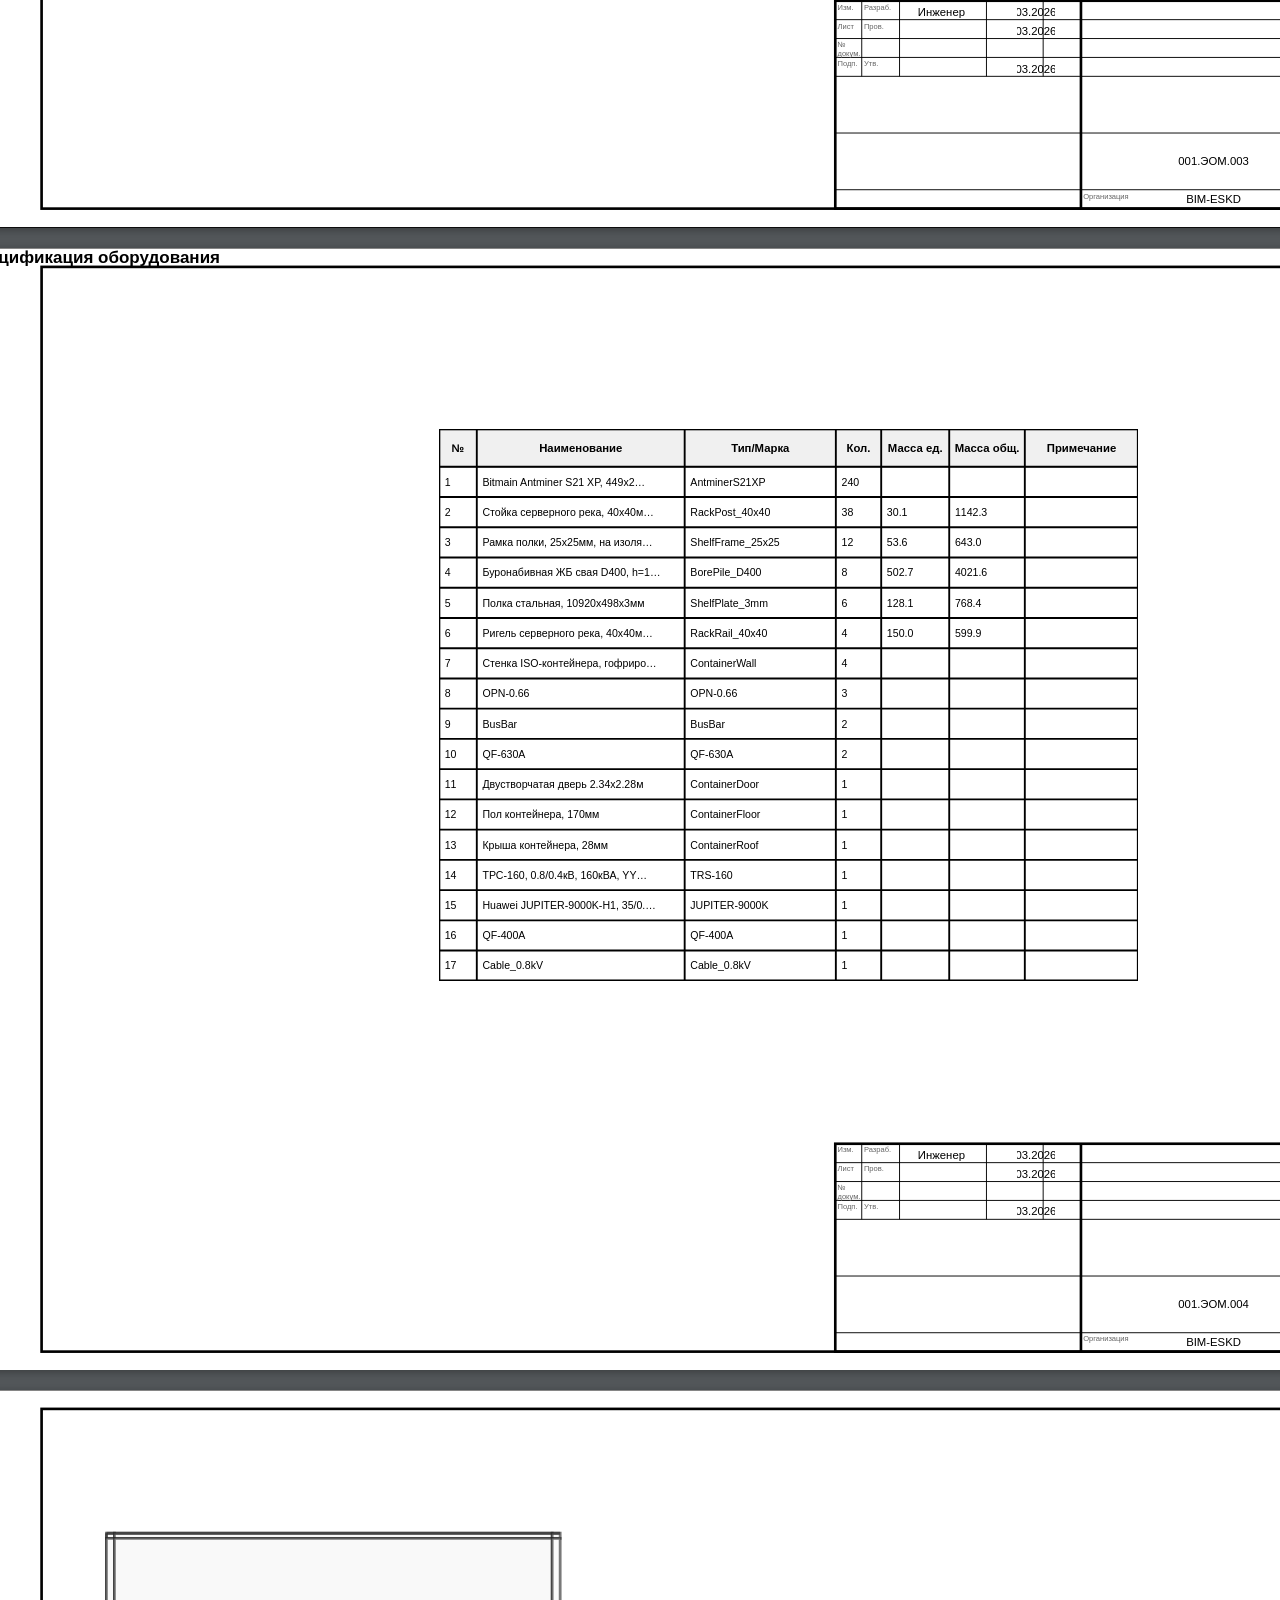
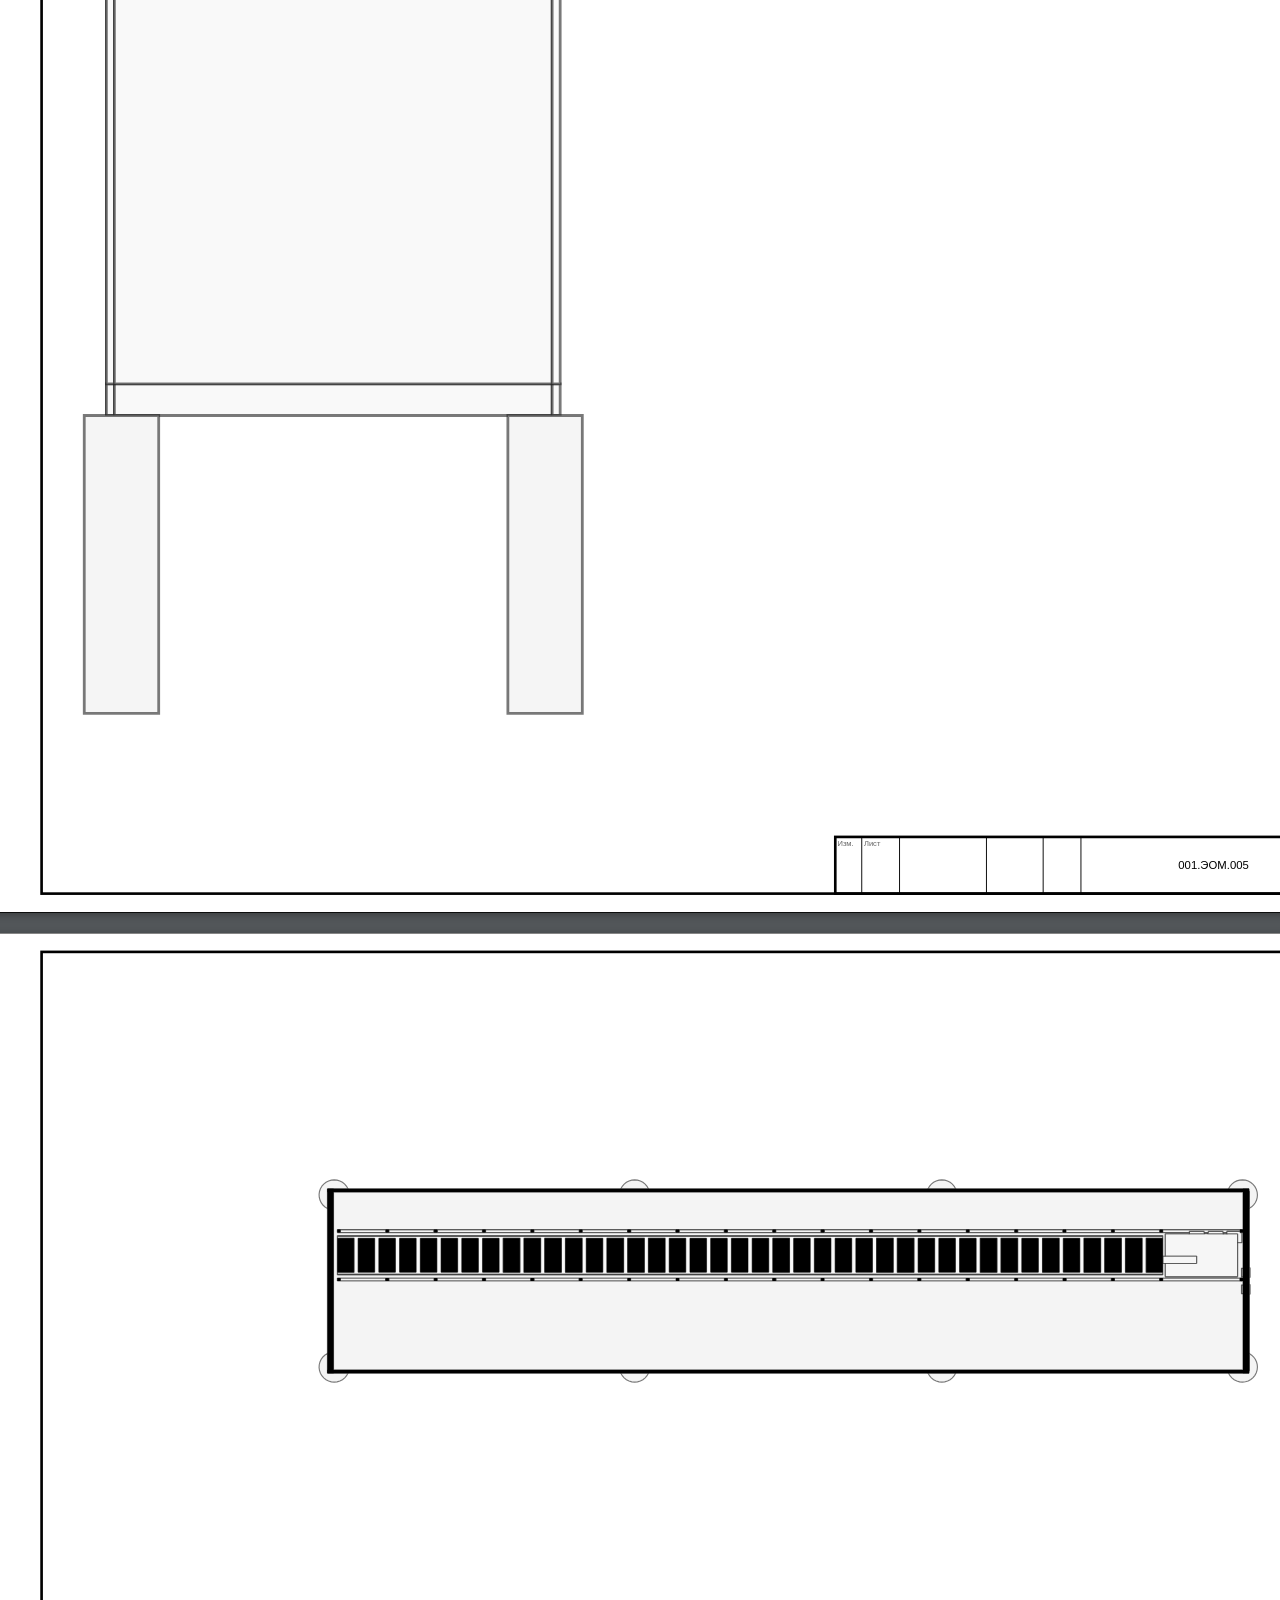
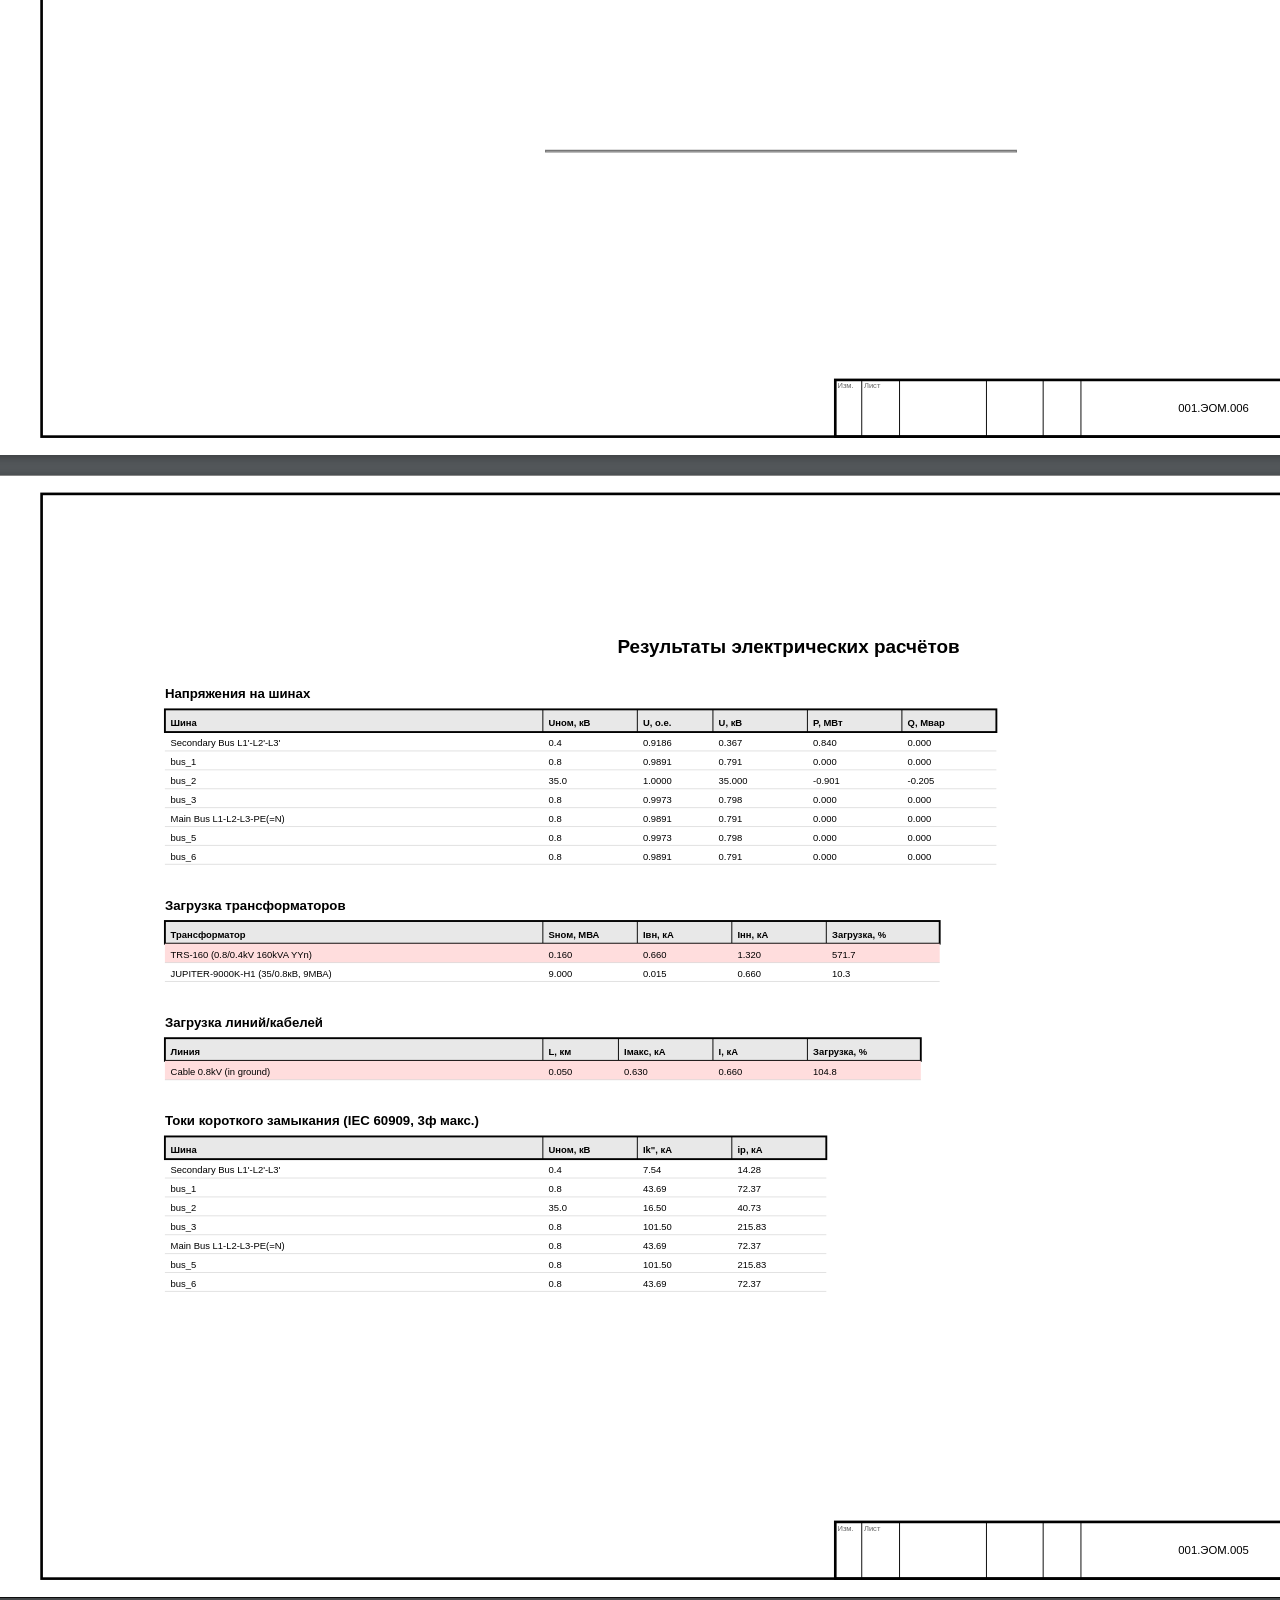
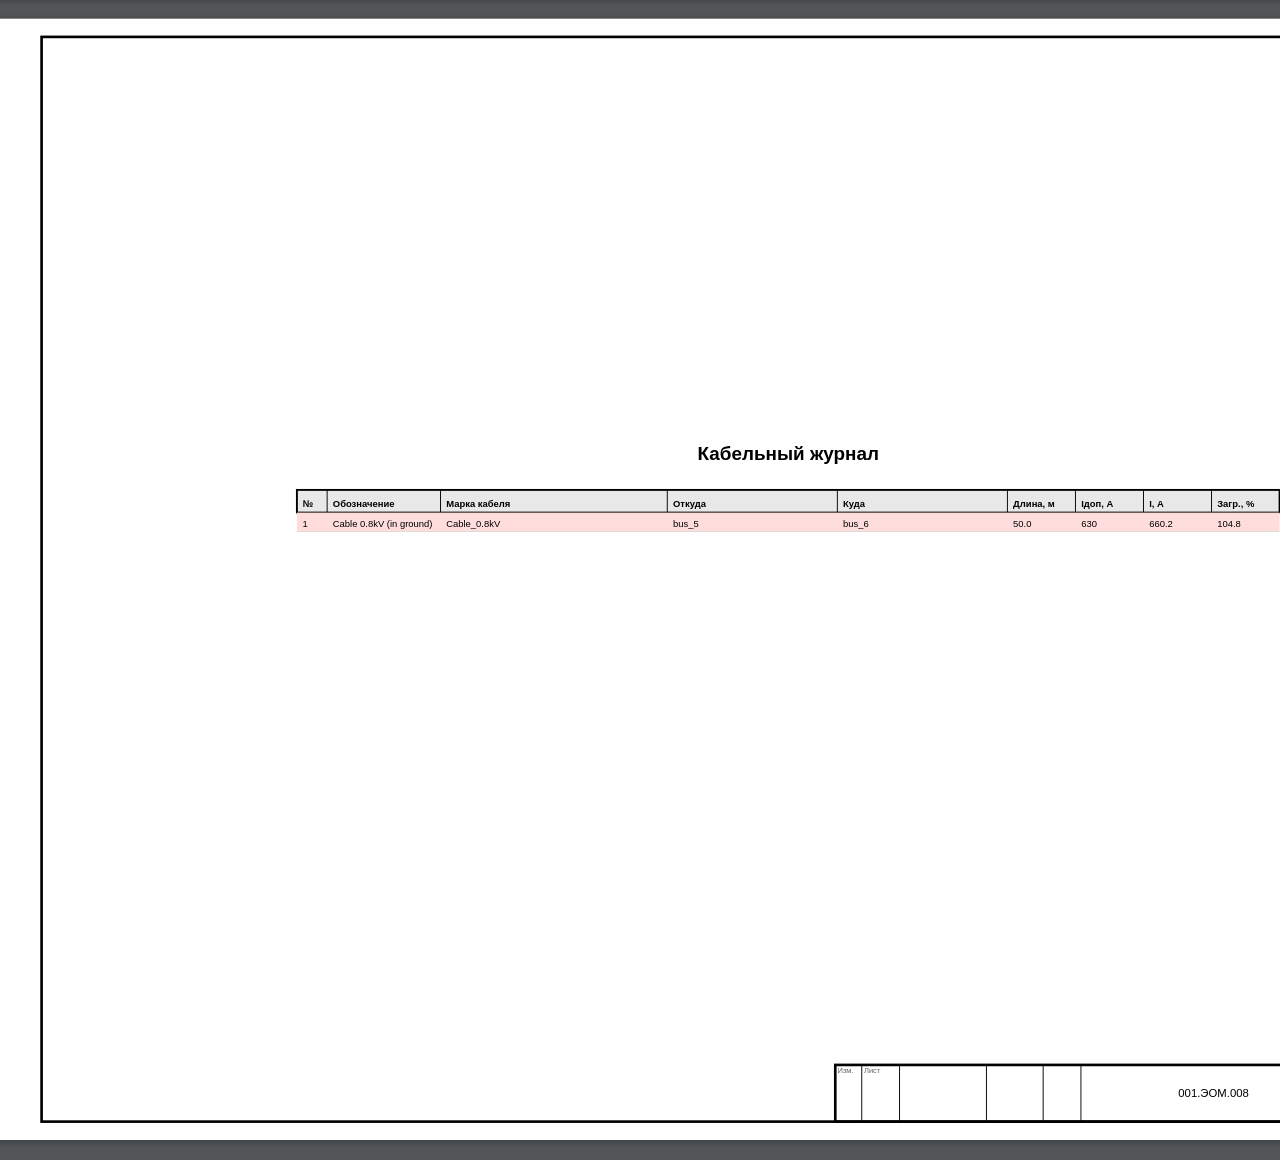
==== commit 0164054e: "Add cable journal sheet (8/8) to model and regenerate docs Co-Authored-By: Claude Opus 4.6 <noreply@" ====
--- a/projects/001_server_container/docs/document.html
+++ b/projects/001_server_container/docs/document.html
@@ -162,7 +162,7 @@
 <button class="toggle-btn shifted" id="toggleBtn" title="Toggle sidebar">&#9776;</button>
 
 <nav class="sidebar" id="sidebar">
-  <div class="sidebar-header">ЛИСТЫ &middot; 7</div>
+  <div class="sidebar-header">ЛИСТЫ &middot; 8</div>
   <a href="#p1" class="nav-item" data-page="p1"><span class="nav-num">1</span>План расположения оборудования</a>
     <a href="#p2" class="nav-item" data-page="p2"><span class="nav-num">2</span>Фасад</a>
     <a href="#p3" class="nav-item" data-page="p3"><span class="nav-num">3</span>Однолинейная схема</a>
@@ -170,6 +170,7 @@
     <a href="#p5" class="nav-item" data-page="p5"><span class="nav-num">5</span>Фасад боковой</a>
     <a href="#p6" class="nav-item" data-page="p6"><span class="nav-num">6</span>Разрез 1-1</a>
     <a href="#p7" class="nav-item" data-page="p7"><span class="nav-num">7</span>Результаты расчётов</a>
+    <a href="#p8" class="nav-item" data-page="p8"><span class="nav-num">8</span>Кабельный журнал</a>
 </nav>
 
 <div class="pages" id="pages">
@@ -1373,11 +1374,11 @@
     <line x1="390" y1="287" x2="390" y2="292" stroke="#000" stroke-width="0.25"/>
     <line x1="405" y1="287" x2="405" y2="292" stroke="#000" stroke-width="0.25"/>
     <line x1="365" y1="257" x2="365" y2="287" stroke="#000" stroke-width="0.25"/></svg></div>
-  <div class="drawing" style="left:20mm;top:5mm;width:395mm;height:232mm;"><svg xmlns="http://www.w3.org/2000/svg" width="340mm" height="180mm" viewBox="0 0 340 180">
-  <rect x="0.000" y="0.000" width="340.000" height="180.000" fill="white"/>
-  <text x="170.000" y="6.000" font-family="sans-serif" font-size="5" font-weight="bold" fill="black" text-anchor="middle">Однолинейная схема электроснабжения</text>
-  <line x1="170.000" y1="14.000" x2="170.000" y2="16.000" stroke="black" stroke-width="0.5"/>
-  <g transform="translate(164.000,16.000)"><!-- Upper (primary) winding -->
+  <div class="drawing" style="left:20mm;top:5mm;width:395mm;height:232mm;"><svg xmlns="http://www.w3.org/2000/svg" width="280mm" height="222.0mm" viewBox="0 0 280 222.0">
+  <rect x="0.000" y="0.000" width="280.000" height="999.000" fill="white"/>
+  <text x="140.000" y="7.000" font-family="sans-serif" font-size="5" font-weight="bold" fill="black" text-anchor="middle">Однолинейная схема электроснабжения</text>
+  <line x1="140.000" y1="14.000" x2="140.000" y2="16.000" stroke="black" stroke-width="0.5"/>
+  <g transform="translate(134.000,16.000)"><!-- Upper (primary) winding -->
     <circle cx="6" cy="5" r="4" fill="none" stroke="black" stroke-width="0.5"/>
     <!-- Lower (secondary) winding, overlapping by 1mm -->
     <circle cx="6" cy="12" r="4" fill="none" stroke="black" stroke-width="0.5"/>
@@ -1385,11 +1386,11 @@
     <line x1="6" y1="0" x2="6" y2="1" stroke="black" stroke-width="0.5"/>
     <line x1="6" y1="16" x2="6" y2="18" stroke="black" stroke-width="0.5"/>
   </g>
-  <line x1="170.000" y1="34.000" x2="170.000" y2="36.000" stroke="black" stroke-width="0.5"/>
-  <text x="178.000" y="21.400" font-family="sans-serif" font-size="3.5" font-weight="normal" fill="black" text-anchor="start">JUPITER-9000K-H1 (35/0.8кВ,...</text>
-  <text x="178.000" y="25.200" font-family="sans-serif" font-size="2.8" font-weight="normal" fill="#444" text-anchor="start">35000В, 9000кВА</text>
-  <line x1="170.000" y1="40.000" x2="170.000" y2="42.000" stroke="black" stroke-width="0.5"/>
-  <g transform="translate(165.000,42.000)"><!-- Upper fixed contact (dot) -->
+  <line x1="140.000" y1="34.000" x2="140.000" y2="36.000" stroke="black" stroke-width="0.5"/>
+  <text x="148.000" y="21.400" font-family="sans-serif" font-size="3.5" font-weight="normal" fill="black" text-anchor="start">T1</text>
+  <text x="148.000" y="25.200" font-family="sans-serif" font-size="2.8" font-weight="normal" fill="#444" text-anchor="start">35кВ/800В, 9МВА</text>
+  <line x1="140.000" y1="40.000" x2="140.000" y2="42.000" stroke="black" stroke-width="0.5"/>
+  <g transform="translate(135.000,42.000)"><!-- Upper fixed contact (dot) -->
     <circle cx="5" cy="1" r="0.8" fill="black" stroke="none"/>
     <!-- Moving contact line (closed, tilted ~22 deg from vertical) -->
     <line x1="5" y1="11" x2="3" y2="1" stroke="black" stroke-width="0.7"/>
@@ -1401,16 +1402,14 @@
     <line x1="5" y1="0" x2="5" y2="1" stroke="black" stroke-width="0.5"/>
     <line x1="5" y1="11" x2="5" y2="14" stroke="black" stroke-width="0.5"/>
   </g>
-  <line x1="170.000" y1="56.000" x2="170.000" y2="58.000" stroke="black" stroke-width="0.5"/>
-  <text x="177.000" y="49.000" font-family="sans-serif" font-size="3.5" font-weight="normal" fill="black" text-anchor="start">2x QF-630A #1</text>
-  <text x="177.000" y="52.800" font-family="sans-serif" font-size="2.8" font-weight="normal" fill="#444" text-anchor="start">630A, 800В</text>
-  <line x1="170.000" y1="62.000" x2="170.000" y2="72.000" stroke="black" stroke-width="0.5" stroke-dasharray="2,1"/>
-  <text x="173.000" y="67.000" font-family="sans-serif" font-size="3.5" font-weight="normal" fill="black" text-anchor="start">Cable 0.8kV (in ground)</text>
-  <text x="173.000" y="70.800" font-family="sans-serif" font-size="2.8" font-weight="normal" fill="#444" text-anchor="start">800В</text>
-  <line x1="130.000" y1="76.000" x2="210.000" y2="76.000" stroke="black" stroke-width="0.35" stroke-dasharray="4,2"/>
-  <text x="212.000" y="77.000" font-family="sans-serif" font-size="2.8" font-weight="normal" fill="#666" text-anchor="start">Контейнер</text>
-  <line x1="170.000" y1="80.000" x2="170.000" y2="82.000" stroke="black" stroke-width="0.5"/>
-  <g transform="translate(165.000,82.000)"><!-- Upper fixed contact (dot) -->
+  <line x1="140.000" y1="56.000" x2="140.000" y2="58.000" stroke="black" stroke-width="0.5"/>
+  <text x="147.000" y="49.000" font-family="sans-serif" font-size="3.5" font-weight="normal" fill="black" text-anchor="start">QF1</text>
+  <text x="147.000" y="52.800" font-family="sans-serif" font-size="2.8" font-weight="normal" fill="#444" text-anchor="start">630А, 800В</text>
+  <line x1="140.000" y1="62.000" x2="140.000" y2="74.000" stroke="black" stroke-width="0.5" stroke-dasharray="2,1"/>
+  <text x="143.000" y="68.000" font-family="sans-serif" font-size="3.5" font-weight="normal" fill="black" text-anchor="start">W1</text>
+  <text x="143.000" y="71.800" font-family="sans-serif" font-size="2.8" font-weight="normal" fill="#444" text-anchor="start">50м</text>
+  <line x1="140.000" y1="78.000" x2="140.000" y2="80.000" stroke="black" stroke-width="0.5"/>
+  <g transform="translate(135.000,80.000)"><!-- Upper fixed contact (dot) -->
     <circle cx="5" cy="1" r="0.8" fill="black" stroke="none"/>
     <!-- Moving contact line (closed, tilted ~22 deg from vertical) -->
     <line x1="5" y1="11" x2="3" y2="1" stroke="black" stroke-width="0.7"/>
@@ -1422,11 +1421,16 @@
     <line x1="5" y1="0" x2="5" y2="1" stroke="black" stroke-width="0.5"/>
     <line x1="5" y1="11" x2="5" y2="14" stroke="black" stroke-width="0.5"/>
   </g>
-  <line x1="170.000" y1="96.000" x2="170.000" y2="98.000" stroke="black" stroke-width="0.5"/>
-  <text x="177.000" y="89.000" font-family="sans-serif" font-size="3.5" font-weight="normal" fill="black" text-anchor="start">QF-400A</text>
-  <text x="177.000" y="92.800" font-family="sans-serif" font-size="2.8" font-weight="normal" fill="#444" text-anchor="start">400A, 800В</text>
-  <line x1="170.000" y1="102.000" x2="170.000" y2="104.000" stroke="black" stroke-width="0.5"/>
-  <g transform="translate(165.000,104.000)"><!-- Upper fixed contact (dot) -->
+  <line x1="140.000" y1="94.000" x2="140.000" y2="96.000" stroke="black" stroke-width="0.5"/>
+  <text x="147.000" y="87.000" font-family="sans-serif" font-size="3.5" font-weight="normal" fill="black" text-anchor="start">QF2</text>
+  <text x="147.000" y="90.800" font-family="sans-serif" font-size="2.8" font-weight="normal" fill="#444" text-anchor="start">630А, 800В</text>
+  <line x1="140.000" y1="96.000" x2="140.000" y2="100.000" stroke="black" stroke-width="0.5"/>
+  <line x1="95.000" y1="100.000" x2="185.000" y2="100.000" stroke="black" stroke-width="1.4"/>
+  <text x="187.000" y="101.000" font-family="sans-serif" font-size="3.5" font-weight="normal" fill="black" text-anchor="start">Main Bus L1-L2-L3-PE(=N)</text>
+  <text x="187.000" y="104.800" font-family="sans-serif" font-size="2.8" font-weight="normal" fill="#444" text-anchor="start">800В</text>
+  <line x1="110.000" y1="100.000" x2="110.000" y2="104.000" stroke="black" stroke-width="0.5"/>
+  <line x1="110.000" y1="104.000" x2="110.000" y2="106.000" stroke="black" stroke-width="0.5"/>
+  <g transform="translate(105.000,106.000)"><!-- Upper fixed contact (dot) -->
     <circle cx="5" cy="1" r="0.8" fill="black" stroke="none"/>
     <!-- Moving contact line (closed, tilted ~22 deg from vertical) -->
     <line x1="5" y1="11" x2="3" y2="1" stroke="black" stroke-width="0.7"/>
@@ -1438,86 +1442,83 @@
     <line x1="5" y1="0" x2="5" y2="1" stroke="black" stroke-width="0.5"/>
     <line x1="5" y1="11" x2="5" y2="14" stroke="black" stroke-width="0.5"/>
   </g>
-  <line x1="170.000" y1="118.000" x2="170.000" y2="120.000" stroke="black" stroke-width="0.5"/>
-  <text x="177.000" y="111.000" font-family="sans-serif" font-size="3.5" font-weight="normal" fill="black" text-anchor="start">OPN-0.66 L1</text>
-  <text x="177.000" y="114.800" font-family="sans-serif" font-size="2.8" font-weight="normal" fill="#444" text-anchor="start">660В</text>
-  <line x1="170.000" y1="124.000" x2="170.000" y2="126.000" stroke="black" stroke-width="0.5"/>
-  <g transform="translate(165.000,126.000)"><!-- Upper fixed contact (dot) -->
-    <circle cx="5" cy="1" r="0.8" fill="black" stroke="none"/>
-    <!-- Moving contact line (closed, tilted ~22 deg from vertical) -->
-    <line x1="5" y1="11" x2="3" y2="1" stroke="black" stroke-width="0.7"/>
-    <!-- Auto-trip mechanism (small rectangle on contact arm) -->
-    <rect x="3" y="5" width="3" height="2" fill="none" stroke="black" stroke-width="0.5"/>
-    <!-- Lower hinge contact (dot) -->
-    <circle cx="5" cy="11" r="0.8" fill="black" stroke="none"/>
-    <!-- Connection stubs -->
-    <line x1="5" y1="0" x2="5" y2="1" stroke="black" stroke-width="0.5"/>
-    <line x1="5" y1="11" x2="5" y2="14" stroke="black" stroke-width="0.5"/>
+  <line x1="110.000" y1="120.000" x2="110.000" y2="122.000" stroke="black" stroke-width="0.5"/>
+  <text x="117.000" y="113.000" font-family="sans-serif" font-size="3.5" font-weight="normal" fill="black" text-anchor="start">QF3</text>
+  <text x="117.000" y="116.800" font-family="sans-serif" font-size="2.8" font-weight="normal" fill="#444" text-anchor="start">400А, 800В</text>
+  <line x1="110.000" y1="126.000" x2="110.000" y2="128.000" stroke="black" stroke-width="0.5"/>
+  <g transform="translate(104.000,128.000)"><!-- Winding (single coil) -->
+    <circle cx="6" cy="8" r="5" fill="none" stroke="black" stroke-width="0.5"/>
+    <!-- Top lead -->
+    <line x1="6" y1="0" x2="6" y2="3" stroke="black" stroke-width="0.5"/>
+    <!-- Bottom lead -->
+    <line x1="6" y1="13" x2="6" y2="16" stroke="black" stroke-width="0.5"/>
+    <!-- Tap (horizontal line from winding to the right + arrow down) -->
+    <line x1="11" y1="8" x2="14" y2="8" stroke="black" stroke-width="0.5"/>
+    <line x1="14" y1="8" x2="14" y2="16" stroke="black" stroke-width="0.5"/>
+    <!-- Arrow at the tap junction pointing right -->
+    <polyline points="9.5,7 11,8 9.5,9" fill="none" stroke="black" stroke-width="0.5"/>
   </g>
-  <line x1="170.000" y1="140.000" x2="170.000" y2="142.000" stroke="black" stroke-width="0.5"/>
-  <text x="177.000" y="133.000" font-family="sans-serif" font-size="3.5" font-weight="normal" fill="black" text-anchor="start">OPN-0.66 L2</text>
-  <text x="177.000" y="136.800" font-family="sans-serif" font-size="2.8" font-weight="normal" fill="#444" text-anchor="start">660В</text>
-  <line x1="170.000" y1="146.000" x2="170.000" y2="148.000" stroke="black" stroke-width="0.5"/>
-  <g transform="translate(165.000,148.000)"><!-- Upper fixed contact (dot) -->
-    <circle cx="5" cy="1" r="0.8" fill="black" stroke="none"/>
-    <!-- Moving contact line (closed, tilted ~22 deg from vertical) -->
-    <line x1="5" y1="11" x2="3" y2="1" stroke="black" stroke-width="0.7"/>
-    <!-- Auto-trip mechanism (small rectangle on contact arm) -->
-    <rect x="3" y="5" width="3" height="2" fill="none" stroke="black" stroke-width="0.5"/>
-    <!-- Lower hinge contact (dot) -->
-    <circle cx="5" cy="11" r="0.8" fill="black" stroke="none"/>
-    <!-- Connection stubs -->
-    <line x1="5" y1="0" x2="5" y2="1" stroke="black" stroke-width="0.5"/>
-    <line x1="5" y1="11" x2="5" y2="14" stroke="black" stroke-width="0.5"/>
+  <line x1="110.000" y1="144.000" x2="110.000" y2="146.000" stroke="black" stroke-width="0.5"/>
+  <text x="126.000" y="132.800" font-family="sans-serif" font-size="3.5" font-weight="normal" fill="black" text-anchor="start">T2</text>
+  <text x="126.000" y="136.600" font-family="sans-serif" font-size="2.8" font-weight="normal" fill="#444" text-anchor="start">800В/400В, 160кВА</text>
+  <line x1="95.000" y1="150.000" x2="125.000" y2="150.000" stroke="black" stroke-width="1.4"/>
+  <text x="127.000" y="151.000" font-family="sans-serif" font-size="3.5" font-weight="normal" fill="black" text-anchor="start">Secondary Bus L1'-L2'-L3'</text>
+  <text x="127.000" y="154.800" font-family="sans-serif" font-size="2.8" font-weight="normal" fill="#444" text-anchor="start">400В</text>
+  <line x1="110.000" y1="150.000" x2="110.000" y2="154.000" stroke="black" stroke-width="0.5"/>
+  <line x1="110.000" y1="154.000" x2="110.000" y2="156.000" stroke="black" stroke-width="0.5"/>
+  <rect x="92.500" y="156.000" width="35.000" height="12.000" fill="#f5f5f5" stroke="black" stroke-width="0.5"/>
+  <text x="110.000" y="161.000" font-family="sans-serif" font-size="3.5" font-weight="normal" fill="black" text-anchor="middle">240× AntminerS21XP</text>
+  <text x="110.000" y="164.800" font-family="sans-serif" font-size="2.8" font-weight="normal" fill="#444" text-anchor="middle">~3, 400В</text>
+  <line x1="170.000" y1="100.000" x2="170.000" y2="104.000" stroke="black" stroke-width="0.5"/>
+  <line x1="170.000" y1="104.000" x2="170.000" y2="106.000" stroke="black" stroke-width="0.5"/>
+  <g transform="translate(164.000,106.000)"><!-- Lead-in -->
+    <line x1="6" y1="0" x2="6" y2="2" stroke="black" stroke-width="0.5"/>
+    <!-- Zigzag (4 segments) -->
+    <polyline points="6,2 9,4 3,6 9,8 3,10 6,12" fill="none" stroke="black" stroke-width="0.5"/>
+    <!-- Vertical to ground -->
+    <line x1="6" y1="12" x2="6" y2="14" stroke="black" stroke-width="0.5"/>
+    <!-- Ground: 3 decreasing horizontal lines -->
+    <line x1="1" y1="14" x2="11" y2="14" stroke="black" stroke-width="0.5"/>
+    <line x1="2.5" y1="15.5" x2="9.5" y2="15.5" stroke="black" stroke-width="0.5"/>
+    <line x1="4" y1="17" x2="8" y2="17" stroke="black" stroke-width="0.5"/>
   </g>
-  <line x1="170.000" y1="162.000" x2="170.000" y2="164.000" stroke="black" stroke-width="0.5"/>
-  <text x="177.000" y="155.000" font-family="sans-serif" font-size="3.5" font-weight="normal" fill="black" text-anchor="start">OPN-0.66 L3</text>
-  <text x="177.000" y="158.800" font-family="sans-serif" font-size="2.8" font-weight="normal" fill="#444" text-anchor="start">660В</text>
-  <line x1="170.000" y1="168.000" x2="170.000" y2="170.000" stroke="black" stroke-width="0.5"/>
-  <g transform="translate(140.000,170.000) scale(1.000,1)"><!-- Lead-in from top -->
-    <line x1="30" y1="0" x2="30" y2="2" stroke="black" stroke-width="0.5"/>
-    <!-- Busbar (thick line) -->
-    <line x1="0" y1="2" x2="60" y2="2" stroke="black" stroke-width="1.5"/>
-    <!-- Lead-out from bottom -->
-    <line x1="30" y1="2" x2="30" y2="6" stroke="black" stroke-width="0.5"/>
-  </g>
-  <text x="202.000" y="171.000" font-family="sans-serif" font-size="3.5" font-weight="normal" fill="black" text-anchor="start">Main Bus L1-L2-L3-PE(=N)</text>
-  <text x="202.000" y="174.800" font-family="sans-serif" font-size="2.8" font-weight="normal" fill="#444" text-anchor="start">400A, 800В</text>
-  <line x1="170.000" y1="172.000" x2="170.000" y2="176.000" stroke="black" stroke-width="0.5"/>
-  <line x1="110.000" y1="180.000" x2="230.000" y2="180.000" stroke="black" stroke-width="0.5"/>
-  <line x1="110.000" y1="180.000" x2="110.000" y2="182.000" stroke="black" stroke-width="0.5"/>
-  <line x1="230.000" y1="180.000" x2="230.000" y2="182.000" stroke="black" stroke-width="0.5"/>
-  <line x1="110.000" y1="182.000" x2="110.000" y2="184.000" stroke="black" stroke-width="0.5"/>
-  <g transform="translate(104.000,184.000)"><!-- Upper (primary) winding -->
-    <circle cx="6" cy="5" r="4" fill="none" stroke="black" stroke-width="0.5"/>
-    <!-- Lower (secondary) winding, overlapping by 1mm -->
-    <circle cx="6" cy="12" r="4" fill="none" stroke="black" stroke-width="0.5"/>
-    <!-- Connection stubs -->
-    <line x1="6" y1="0" x2="6" y2="1" stroke="black" stroke-width="0.5"/>
-    <line x1="6" y1="16" x2="6" y2="18" stroke="black" stroke-width="0.5"/>
-  </g>
-  <line x1="110.000" y1="202.000" x2="110.000" y2="204.000" stroke="black" stroke-width="0.5"/>
-  <text x="118.000" y="189.400" font-family="sans-serif" font-size="3.5" font-weight="normal" fill="black" text-anchor="start">TRS-160 (0.8/0.4kV 160kVA YYn)</text>
-  <text x="118.000" y="193.200" font-family="sans-serif" font-size="2.8" font-weight="normal" fill="#444" text-anchor="start">160кВА</text>
-  <line x1="110.000" y1="208.000" x2="110.000" y2="210.000" stroke="black" stroke-width="0.5"/>
-  <g transform="translate(80.000,210.000) scale(1.000,1)"><!-- Lead-in from top -->
-    <line x1="30" y1="0" x2="30" y2="2" stroke="black" stroke-width="0.5"/>
-    <!-- Busbar (thick line) -->
-    <line x1="0" y1="2" x2="60" y2="2" stroke="black" stroke-width="1.5"/>
-    <!-- Lead-out from bottom -->
-    <line x1="30" y1="2" x2="30" y2="6" stroke="black" stroke-width="0.5"/>
-  </g>
-  <text x="142.000" y="211.000" font-family="sans-serif" font-size="3.5" font-weight="normal" fill="black" text-anchor="start">Secondary Bus L1'-L2'-L3'</text>
-  <text x="142.000" y="214.800" font-family="sans-serif" font-size="2.8" font-weight="normal" fill="#444" text-anchor="start">200A, 400В</text>
-  <line x1="110.000" y1="212.000" x2="110.000" y2="216.000" stroke="black" stroke-width="0.5"/>
-  <line x1="110.000" y1="220.000" x2="110.000" y2="222.000" stroke="black" stroke-width="0.5"/>
-  <rect x="95.000" y="222.000" width="30.000" height="10.000" fill="#f0f0f0" stroke="black" stroke-width="0.5"/>
-  <text x="110.000" y="226.000" font-family="sans-serif" font-size="3.5" font-weight="normal" fill="black" text-anchor="middle">Левая группа</text>
-  <text x="110.000" y="229.800" font-family="sans-serif" font-size="2.8" font-weight="normal" fill="#444" text-anchor="middle">120x S21 XP, L-L' 230В</text>
-  <line x1="230.000" y1="182.000" x2="230.000" y2="184.000" stroke="black" stroke-width="0.5"/>
-  <rect x="215.000" y="184.000" width="30.000" height="10.000" fill="#f0f0f0" stroke="black" stroke-width="0.5"/>
-  <text x="230.000" y="188.000" font-family="sans-serif" font-size="3.5" font-weight="normal" fill="black" text-anchor="middle">Правая группа</text>
-  <text x="230.000" y="191.800" font-family="sans-serif" font-size="2.8" font-weight="normal" fill="#444" text-anchor="middle">120x S21 XP, N-L 230В</text>
+  <text x="179.000" y="113.000" font-family="sans-serif" font-size="3.5" font-weight="normal" fill="black" text-anchor="start">FV1…FV3</text>
+  <text x="179.000" y="116.800" font-family="sans-serif" font-size="2.8" font-weight="normal" fill="#444" text-anchor="start">3шт, 660В</text>
+  <text x="95.000" y="182.000" font-family="sans-serif" font-size="3.5" font-weight="bold" fill="black" text-anchor="middle">Перечень элементов</text>
+  <rect x="5.000" y="185.000" width="180.000" height="5.000" fill="#eee" stroke="black" stroke-width="0.5"/>
+  <text x="6.500" y="188.800" font-family="sans-serif" font-size="2.5" font-weight="bold" fill="black" text-anchor="start">Поз. обозн.</text>
+  <text x="31.500" y="188.800" font-family="sans-serif" font-size="2.5" font-weight="bold" fill="black" text-anchor="start">Наименование</text>
+  <text x="121.500" y="188.800" font-family="sans-serif" font-size="2.5" font-weight="bold" fill="black" text-anchor="start">Кол.</text>
+  <text x="136.500" y="188.800" font-family="sans-serif" font-size="2.5" font-weight="bold" fill="black" text-anchor="start">Примечание</text>
+  <text x="6.500" y="193.800" font-family="sans-serif" font-size="2.5" font-weight="normal" fill="black" text-anchor="start">FV1…FV3</text>
+  <text x="31.500" y="193.800" font-family="sans-serif" font-size="2.5" font-weight="normal" fill="black" text-anchor="start">OPN-0.66</text>
+  <text x="121.500" y="193.800" font-family="sans-serif" font-size="2.5" font-weight="normal" fill="black" text-anchor="start">3</text>
+  <text x="136.500" y="193.800" font-family="sans-serif" font-size="2.5" font-weight="normal" fill="black" text-anchor="start">3шт, 660В</text>
+  <text x="6.500" y="198.800" font-family="sans-serif" font-size="2.5" font-weight="normal" fill="black" text-anchor="start">QF1…QF2</text>
+  <text x="31.500" y="198.800" font-family="sans-serif" font-size="2.5" font-weight="normal" fill="black" text-anchor="start">QF-630A</text>
+  <text x="121.500" y="198.800" font-family="sans-serif" font-size="2.5" font-weight="normal" fill="black" text-anchor="start">2</text>
+  <text x="136.500" y="198.800" font-family="sans-serif" font-size="2.5" font-weight="normal" fill="black" text-anchor="start">630А, 800В</text>
+  <text x="6.500" y="203.800" font-family="sans-serif" font-size="2.5" font-weight="normal" fill="black" text-anchor="start">QF3</text>
+  <text x="31.500" y="203.800" font-family="sans-serif" font-size="2.5" font-weight="normal" fill="black" text-anchor="start">QF-400A</text>
+  <text x="121.500" y="203.800" font-family="sans-serif" font-size="2.5" font-weight="normal" fill="black" text-anchor="start">1</text>
+  <text x="136.500" y="203.800" font-family="sans-serif" font-size="2.5" font-weight="normal" fill="black" text-anchor="start">400А, 800В</text>
+  <text x="6.500" y="208.800" font-family="sans-serif" font-size="2.5" font-weight="normal" fill="black" text-anchor="start">T1</text>
+  <text x="31.500" y="208.800" font-family="sans-serif" font-size="2.5" font-weight="normal" fill="black" text-anchor="start">JUPITER-9000K</text>
+  <text x="121.500" y="208.800" font-family="sans-serif" font-size="2.5" font-weight="normal" fill="black" text-anchor="start">1</text>
+  <text x="136.500" y="208.800" font-family="sans-serif" font-size="2.5" font-weight="normal" fill="black" text-anchor="start">35кВ/800В, 9МВА</text>
+  <text x="6.500" y="213.800" font-family="sans-serif" font-size="2.5" font-weight="normal" fill="black" text-anchor="start">T2</text>
+  <text x="31.500" y="213.800" font-family="sans-serif" font-size="2.5" font-weight="normal" fill="black" text-anchor="start">TRS-160</text>
+  <text x="121.500" y="213.800" font-family="sans-serif" font-size="2.5" font-weight="normal" fill="black" text-anchor="start">1</text>
+  <text x="136.500" y="213.800" font-family="sans-serif" font-size="2.5" font-weight="normal" fill="black" text-anchor="start">800В/400В, 160кВА</text>
+  <text x="6.500" y="218.800" font-family="sans-serif" font-size="2.5" font-weight="normal" fill="black" text-anchor="start">W1</text>
+  <text x="31.500" y="218.800" font-family="sans-serif" font-size="2.5" font-weight="normal" fill="black" text-anchor="start">Cable_0.8kV</text>
+  <text x="121.500" y="218.800" font-family="sans-serif" font-size="2.5" font-weight="normal" fill="black" text-anchor="start">1</text>
+  <text x="136.500" y="218.800" font-family="sans-serif" font-size="2.5" font-weight="normal" fill="black" text-anchor="start">50м</text>
+  <rect x="5.000" y="185.000" width="180.000" height="35.000" fill="none" stroke="black" stroke-width="0.5"/>
+  <line x1="5.000" y1="190.000" x2="185.000" y2="190.000" stroke="black" stroke-width="0.35"/>
+  <line x1="30.000" y1="185.000" x2="30.000" y2="220.000" stroke="black" stroke-width="0.35"/>
+  <line x1="120.000" y1="185.000" x2="120.000" y2="220.000" stroke="black" stroke-width="0.35"/>
+  <line x1="135.000" y1="185.000" x2="135.000" y2="220.000" stroke="black" stroke-width="0.35"/>
 </svg>
 </div>
   <div class="stamp-label" style="left:230.5mm;top:237.5mm;width:6mm;height:5mm;">Изм.</div>
@@ -2986,11 +2987,212 @@
     <line x1="285" y1="277" x2="285" y2="292" stroke="#000" stroke-width="0.25"/>
     <line x1="295" y1="277" x2="295" y2="292" stroke="#000" stroke-width="0.25"/>
     <line x1="365" y1="277" x2="365" y2="292" stroke="#000" stroke-width="0.25"/></svg></div>
-  <div class="drawing" style="left:20mm;top:5mm;width:395mm;height:272mm;"><svg xmlns="http://www.w3.org/2000/svg" viewBox="0 0 200 50"><text x="5" y="20" font-size="8">Unknown view: calc</text></svg></div>
+  <div class="drawing" style="left:20mm;top:5mm;width:395mm;height:272mm;"><svg xmlns="http://www.w3.org/2000/svg" width="340mm" height="200mm" viewBox="0 0 340 200">
+  <rect x="0.000" y="0.000" width="340.000" height="999.000" fill="white"/>
+  <text x="170.000" y="6.000" font-family="sans-serif" font-size="5" font-weight="bold" fill="black" text-anchor="middle">Результаты электрических расчётов</text>
+  <text x="5.000" y="18.000" font-family="sans-serif" font-size="3.5" font-weight="bold" fill="black" text-anchor="start">Напряжения на шинах</text>
+  <rect x="5.000" y="21.000" width="220.000" height="6.000" fill="#e8e8e8" stroke="black" stroke-width="0.5"/>
+  <text x="6.500" y="25.500" font-family="sans-serif" font-size="2.5" font-weight="bold" fill="black" text-anchor="start">Шина</text>
+  <text x="106.500" y="25.500" font-family="sans-serif" font-size="2.5" font-weight="bold" fill="black" text-anchor="start">Uном, кВ</text>
+  <text x="131.500" y="25.500" font-family="sans-serif" font-size="2.5" font-weight="bold" fill="black" text-anchor="start">U, о.е.</text>
+  <text x="151.500" y="25.500" font-family="sans-serif" font-size="2.5" font-weight="bold" fill="black" text-anchor="start">U, кВ</text>
+  <text x="176.500" y="25.500" font-family="sans-serif" font-size="2.5" font-weight="bold" fill="black" text-anchor="start">P, МВт</text>
+  <text x="201.500" y="25.500" font-family="sans-serif" font-size="2.5" font-weight="bold" fill="black" text-anchor="start">Q, Мвар</text>
+  <line x1="105.000" y1="21.000" x2="105.000" y2="27.000" stroke="black" stroke-width="0.25"/>
+  <line x1="130.000" y1="21.000" x2="130.000" y2="27.000" stroke="black" stroke-width="0.25"/>
+  <line x1="150.000" y1="21.000" x2="150.000" y2="27.000" stroke="black" stroke-width="0.25"/>
+  <line x1="175.000" y1="21.000" x2="175.000" y2="27.000" stroke="black" stroke-width="0.25"/>
+  <line x1="200.000" y1="21.000" x2="200.000" y2="27.000" stroke="black" stroke-width="0.25"/>
+  <text x="6.500" y="30.800" font-family="sans-serif" font-size="2.5" font-weight="normal" fill="black" text-anchor="start">Secondary Bus L1'-L2'-L3'</text>
+  <text x="106.500" y="30.800" font-family="sans-serif" font-size="2.5" font-weight="normal" fill="black" text-anchor="start">0.4</text>
+  <text x="131.500" y="30.800" font-family="sans-serif" font-size="2.5" font-weight="normal" fill="black" text-anchor="start">0.9186</text>
+  <text x="151.500" y="30.800" font-family="sans-serif" font-size="2.5" font-weight="normal" fill="black" text-anchor="start">0.367</text>
+  <text x="176.500" y="30.800" font-family="sans-serif" font-size="2.5" font-weight="normal" fill="black" text-anchor="start">0.840</text>
+  <text x="201.500" y="30.800" font-family="sans-serif" font-size="2.5" font-weight="normal" fill="black" text-anchor="start">0.000</text>
+  <line x1="5.000" y1="32.000" x2="225.000" y2="32.000" stroke="#ccc" stroke-width="0.15"/>
+  <text x="6.500" y="35.800" font-family="sans-serif" font-size="2.5" font-weight="normal" fill="black" text-anchor="start">bus_1</text>
+  <text x="106.500" y="35.800" font-family="sans-serif" font-size="2.5" font-weight="normal" fill="black" text-anchor="start">0.8</text>
+  <text x="131.500" y="35.800" font-family="sans-serif" font-size="2.5" font-weight="normal" fill="black" text-anchor="start">0.9891</text>
+  <text x="151.500" y="35.800" font-family="sans-serif" font-size="2.5" font-weight="normal" fill="black" text-anchor="start">0.791</text>
+  <text x="176.500" y="35.800" font-family="sans-serif" font-size="2.5" font-weight="normal" fill="black" text-anchor="start">0.000</text>
+  <text x="201.500" y="35.800" font-family="sans-serif" font-size="2.5" font-weight="normal" fill="black" text-anchor="start">0.000</text>
+  <line x1="5.000" y1="37.000" x2="225.000" y2="37.000" stroke="#ccc" stroke-width="0.15"/>
+  <text x="6.500" y="40.800" font-family="sans-serif" font-size="2.5" font-weight="normal" fill="black" text-anchor="start">bus_2</text>
+  <text x="106.500" y="40.800" font-family="sans-serif" font-size="2.5" font-weight="normal" fill="black" text-anchor="start">35.0</text>
+  <text x="131.500" y="40.800" font-family="sans-serif" font-size="2.5" font-weight="normal" fill="black" text-anchor="start">1.0000</text>
+  <text x="151.500" y="40.800" font-family="sans-serif" font-size="2.5" font-weight="normal" fill="black" text-anchor="start">35.000</text>
+  <text x="176.500" y="40.800" font-family="sans-serif" font-size="2.5" font-weight="normal" fill="black" text-anchor="start">-0.901</text>
+  <text x="201.500" y="40.800" font-family="sans-serif" font-size="2.5" font-weight="normal" fill="black" text-anchor="start">-0.205</text>
+  <line x1="5.000" y1="42.000" x2="225.000" y2="42.000" stroke="#ccc" stroke-width="0.15"/>
+  <text x="6.500" y="45.800" font-family="sans-serif" font-size="2.5" font-weight="normal" fill="black" text-anchor="start">bus_3</text>
+  <text x="106.500" y="45.800" font-family="sans-serif" font-size="2.5" font-weight="normal" fill="black" text-anchor="start">0.8</text>
+  <text x="131.500" y="45.800" font-family="sans-serif" font-size="2.5" font-weight="normal" fill="black" text-anchor="start">0.9973</text>
+  <text x="151.500" y="45.800" font-family="sans-serif" font-size="2.5" font-weight="normal" fill="black" text-anchor="start">0.798</text>
+  <text x="176.500" y="45.800" font-family="sans-serif" font-size="2.5" font-weight="normal" fill="black" text-anchor="start">0.000</text>
+  <text x="201.500" y="45.800" font-family="sans-serif" font-size="2.5" font-weight="normal" fill="black" text-anchor="start">0.000</text>
+  <line x1="5.000" y1="47.000" x2="225.000" y2="47.000" stroke="#ccc" stroke-width="0.15"/>
+  <text x="6.500" y="50.800" font-family="sans-serif" font-size="2.5" font-weight="normal" fill="black" text-anchor="start">Main Bus L1-L2-L3-PE(=N)</text>
+  <text x="106.500" y="50.800" font-family="sans-serif" font-size="2.5" font-weight="normal" fill="black" text-anchor="start">0.8</text>
+  <text x="131.500" y="50.800" font-family="sans-serif" font-size="2.5" font-weight="normal" fill="black" text-anchor="start">0.9891</text>
+  <text x="151.500" y="50.800" font-family="sans-serif" font-size="2.5" font-weight="normal" fill="black" text-anchor="start">0.791</text>
+  <text x="176.500" y="50.800" font-family="sans-serif" font-size="2.5" font-weight="normal" fill="black" text-anchor="start">0.000</text>
+  <text x="201.500" y="50.800" font-family="sans-serif" font-size="2.5" font-weight="normal" fill="black" text-anchor="start">0.000</text>
+  <line x1="5.000" y1="52.000" x2="225.000" y2="52.000" stroke="#ccc" stroke-width="0.15"/>
+  <text x="6.500" y="55.800" font-family="sans-serif" font-size="2.5" font-weight="normal" fill="black" text-anchor="start">bus_5</text>
+  <text x="106.500" y="55.800" font-family="sans-serif" font-size="2.5" font-weight="normal" fill="black" text-anchor="start">0.8</text>
+  <text x="131.500" y="55.800" font-family="sans-serif" font-size="2.5" font-weight="normal" fill="black" text-anchor="start">0.9973</text>
+  <text x="151.500" y="55.800" font-family="sans-serif" font-size="2.5" font-weight="normal" fill="black" text-anchor="start">0.798</text>
+  <text x="176.500" y="55.800" font-family="sans-serif" font-size="2.5" font-weight="normal" fill="black" text-anchor="start">0.000</text>
+  <text x="201.500" y="55.800" font-family="sans-serif" font-size="2.5" font-weight="normal" fill="black" text-anchor="start">0.000</text>
+  <line x1="5.000" y1="57.000" x2="225.000" y2="57.000" stroke="#ccc" stroke-width="0.15"/>
+  <text x="6.500" y="60.800" font-family="sans-serif" font-size="2.5" font-weight="normal" fill="black" text-anchor="start">bus_6</text>
+  <text x="106.500" y="60.800" font-family="sans-serif" font-size="2.5" font-weight="normal" fill="black" text-anchor="start">0.8</text>
+  <text x="131.500" y="60.800" font-family="sans-serif" font-size="2.5" font-weight="normal" fill="black" text-anchor="start">0.9891</text>
+  <text x="151.500" y="60.800" font-family="sans-serif" font-size="2.5" font-weight="normal" fill="black" text-anchor="start">0.791</text>
+  <text x="176.500" y="60.800" font-family="sans-serif" font-size="2.5" font-weight="normal" fill="black" text-anchor="start">0.000</text>
+  <text x="201.500" y="60.800" font-family="sans-serif" font-size="2.5" font-weight="normal" fill="black" text-anchor="start">0.000</text>
+  <line x1="5.000" y1="62.000" x2="225.000" y2="62.000" stroke="#ccc" stroke-width="0.15"/>
+  <text x="5.000" y="74.000" font-family="sans-serif" font-size="3.5" font-weight="bold" fill="black" text-anchor="start">Загрузка трансформаторов</text>
+  <rect x="5.000" y="77.000" width="205.000" height="6.000" fill="#e8e8e8" stroke="black" stroke-width="0.5"/>
+  <text x="6.500" y="81.500" font-family="sans-serif" font-size="2.5" font-weight="bold" fill="black" text-anchor="start">Трансформатор</text>
+  <text x="106.500" y="81.500" font-family="sans-serif" font-size="2.5" font-weight="bold" fill="black" text-anchor="start">Sном, МВА</text>
+  <text x="131.500" y="81.500" font-family="sans-serif" font-size="2.5" font-weight="bold" fill="black" text-anchor="start">Iвн, кА</text>
+  <text x="156.500" y="81.500" font-family="sans-serif" font-size="2.5" font-weight="bold" fill="black" text-anchor="start">Iнн, кА</text>
+  <text x="181.500" y="81.500" font-family="sans-serif" font-size="2.5" font-weight="bold" fill="black" text-anchor="start">Загрузка, %</text>
+  <line x1="105.000" y1="77.000" x2="105.000" y2="83.000" stroke="black" stroke-width="0.25"/>
+  <line x1="130.000" y1="77.000" x2="130.000" y2="83.000" stroke="black" stroke-width="0.25"/>
+  <line x1="155.000" y1="77.000" x2="155.000" y2="83.000" stroke="black" stroke-width="0.25"/>
+  <line x1="180.000" y1="77.000" x2="180.000" y2="83.000" stroke="black" stroke-width="0.25"/>
+  <rect x="5.000" y="83.000" width="205.000" height="5.000" fill="#fdd"/>
+  <text x="6.500" y="86.800" font-family="sans-serif" font-size="2.5" font-weight="normal" fill="black" text-anchor="start">TRS-160 (0.8/0.4kV 160kVA YYn)</text>
+  <text x="106.500" y="86.800" font-family="sans-serif" font-size="2.5" font-weight="normal" fill="black" text-anchor="start">0.160</text>
+  <text x="131.500" y="86.800" font-family="sans-serif" font-size="2.5" font-weight="normal" fill="black" text-anchor="start">0.660</text>
+  <text x="156.500" y="86.800" font-family="sans-serif" font-size="2.5" font-weight="normal" fill="black" text-anchor="start">1.320</text>
+  <text x="181.500" y="86.800" font-family="sans-serif" font-size="2.5" font-weight="normal" fill="black" text-anchor="start">571.7</text>
+  <line x1="5.000" y1="88.000" x2="210.000" y2="88.000" stroke="#ccc" stroke-width="0.15"/>
+  <text x="6.500" y="91.800" font-family="sans-serif" font-size="2.5" font-weight="normal" fill="black" text-anchor="start">JUPITER-9000K-H1 (35/0.8кВ, 9МВА)</text>
+  <text x="106.500" y="91.800" font-family="sans-serif" font-size="2.5" font-weight="normal" fill="black" text-anchor="start">9.000</text>
+  <text x="131.500" y="91.800" font-family="sans-serif" font-size="2.5" font-weight="normal" fill="black" text-anchor="start">0.015</text>
+  <text x="156.500" y="91.800" font-family="sans-serif" font-size="2.5" font-weight="normal" fill="black" text-anchor="start">0.660</text>
+  <text x="181.500" y="91.800" font-family="sans-serif" font-size="2.5" font-weight="normal" fill="black" text-anchor="start">10.3</text>
+  <line x1="5.000" y1="93.000" x2="210.000" y2="93.000" stroke="#ccc" stroke-width="0.15"/>
+  <text x="5.000" y="105.000" font-family="sans-serif" font-size="3.5" font-weight="bold" fill="black" text-anchor="start">Загрузка линий/кабелей</text>
+  <rect x="5.000" y="108.000" width="200.000" height="6.000" fill="#e8e8e8" stroke="black" stroke-width="0.5"/>
+  <text x="6.500" y="112.500" font-family="sans-serif" font-size="2.5" font-weight="bold" fill="black" text-anchor="start">Линия</text>
+  <text x="106.500" y="112.500" font-family="sans-serif" font-size="2.5" font-weight="bold" fill="black" text-anchor="start">L, км</text>
+  <text x="126.500" y="112.500" font-family="sans-serif" font-size="2.5" font-weight="bold" fill="black" text-anchor="start">Iмакс, кА</text>
+  <text x="151.500" y="112.500" font-family="sans-serif" font-size="2.5" font-weight="bold" fill="black" text-anchor="start">I, кА</text>
+  <text x="176.500" y="112.500" font-family="sans-serif" font-size="2.5" font-weight="bold" fill="black" text-anchor="start">Загрузка, %</text>
+  <line x1="105.000" y1="108.000" x2="105.000" y2="114.000" stroke="black" stroke-width="0.25"/>
+  <line x1="125.000" y1="108.000" x2="125.000" y2="114.000" stroke="black" stroke-width="0.25"/>
+  <line x1="150.000" y1="108.000" x2="150.000" y2="114.000" stroke="black" stroke-width="0.25"/>
+  <line x1="175.000" y1="108.000" x2="175.000" y2="114.000" stroke="black" stroke-width="0.25"/>
+  <rect x="5.000" y="114.000" width="200.000" height="5.000" fill="#fdd"/>
+  <text x="6.500" y="117.800" font-family="sans-serif" font-size="2.5" font-weight="normal" fill="black" text-anchor="start">Cable 0.8kV (in ground)</text>
+  <text x="106.500" y="117.800" font-family="sans-serif" font-size="2.5" font-weight="normal" fill="black" text-anchor="start">0.050</text>
+  <text x="126.500" y="117.800" font-family="sans-serif" font-size="2.5" font-weight="normal" fill="black" text-anchor="start">0.630</text>
+  <text x="151.500" y="117.800" font-family="sans-serif" font-size="2.5" font-weight="normal" fill="black" text-anchor="start">0.660</text>
+  <text x="176.500" y="117.800" font-family="sans-serif" font-size="2.5" font-weight="normal" fill="black" text-anchor="start">104.8</text>
+  <line x1="5.000" y1="119.000" x2="205.000" y2="119.000" stroke="#ccc" stroke-width="0.15"/>
+  <text x="5.000" y="131.000" font-family="sans-serif" font-size="3.5" font-weight="bold" fill="black" text-anchor="start">Токи короткого замыкания (IEC 60909, 3ф макс.)</text>
+  <rect x="5.000" y="134.000" width="175.000" height="6.000" fill="#e8e8e8" stroke="black" stroke-width="0.5"/>
+  <text x="6.500" y="138.500" font-family="sans-serif" font-size="2.5" font-weight="bold" fill="black" text-anchor="start">Шина</text>
+  <text x="106.500" y="138.500" font-family="sans-serif" font-size="2.5" font-weight="bold" fill="black" text-anchor="start">Uном, кВ</text>
+  <text x="131.500" y="138.500" font-family="sans-serif" font-size="2.5" font-weight="bold" fill="black" text-anchor="start">Ik", кА</text>
+  <text x="156.500" y="138.500" font-family="sans-serif" font-size="2.5" font-weight="bold" fill="black" text-anchor="start">ip, кА</text>
+  <line x1="105.000" y1="134.000" x2="105.000" y2="140.000" stroke="black" stroke-width="0.25"/>
+  <line x1="130.000" y1="134.000" x2="130.000" y2="140.000" stroke="black" stroke-width="0.25"/>
+  <line x1="155.000" y1="134.000" x2="155.000" y2="140.000" stroke="black" stroke-width="0.25"/>
+  <text x="6.500" y="143.800" font-family="sans-serif" font-size="2.5" font-weight="normal" fill="black" text-anchor="start">Secondary Bus L1'-L2'-L3'</text>
+  <text x="106.500" y="143.800" font-family="sans-serif" font-size="2.5" font-weight="normal" fill="black" text-anchor="start">0.4</text>
+  <text x="131.500" y="143.800" font-family="sans-serif" font-size="2.5" font-weight="normal" fill="black" text-anchor="start">7.54</text>
+  <text x="156.500" y="143.800" font-family="sans-serif" font-size="2.5" font-weight="normal" fill="black" text-anchor="start">14.28</text>
+  <line x1="5.000" y1="145.000" x2="180.000" y2="145.000" stroke="#ccc" stroke-width="0.15"/>
+  <text x="6.500" y="148.800" font-family="sans-serif" font-size="2.5" font-weight="normal" fill="black" text-anchor="start">bus_1</text>
+  <text x="106.500" y="148.800" font-family="sans-serif" font-size="2.5" font-weight="normal" fill="black" text-anchor="start">0.8</text>
+  <text x="131.500" y="148.800" font-family="sans-serif" font-size="2.5" font-weight="normal" fill="black" text-anchor="start">43.69</text>
+  <text x="156.500" y="148.800" font-family="sans-serif" font-size="2.5" font-weight="normal" fill="black" text-anchor="start">72.37</text>
+  <line x1="5.000" y1="150.000" x2="180.000" y2="150.000" stroke="#ccc" stroke-width="0.15"/>
+  <text x="6.500" y="153.800" font-family="sans-serif" font-size="2.5" font-weight="normal" fill="black" text-anchor="start">bus_2</text>
+  <text x="106.500" y="153.800" font-family="sans-serif" font-size="2.5" font-weight="normal" fill="black" text-anchor="start">35.0</text>
+  <text x="131.500" y="153.800" font-family="sans-serif" font-size="2.5" font-weight="normal" fill="black" text-anchor="start">16.50</text>
+  <text x="156.500" y="153.800" font-family="sans-serif" font-size="2.5" font-weight="normal" fill="black" text-anchor="start">40.73</text>
+  <line x1="5.000" y1="155.000" x2="180.000" y2="155.000" stroke="#ccc" stroke-width="0.15"/>
+  <text x="6.500" y="158.800" font-family="sans-serif" font-size="2.5" font-weight="normal" fill="black" text-anchor="start">bus_3</text>
+  <text x="106.500" y="158.800" font-family="sans-serif" font-size="2.5" font-weight="normal" fill="black" text-anchor="start">0.8</text>
+  <text x="131.500" y="158.800" font-family="sans-serif" font-size="2.5" font-weight="normal" fill="black" text-anchor="start">101.50</text>
+  <text x="156.500" y="158.800" font-family="sans-serif" font-size="2.5" font-weight="normal" fill="black" text-anchor="start">215.83</text>
+  <line x1="5.000" y1="160.000" x2="180.000" y2="160.000" stroke="#ccc" stroke-width="0.15"/>
+  <text x="6.500" y="163.800" font-family="sans-serif" font-size="2.5" font-weight="normal" fill="black" text-anchor="start">Main Bus L1-L2-L3-PE(=N)</text>
+  <text x="106.500" y="163.800" font-family="sans-serif" font-size="2.5" font-weight="normal" fill="black" text-anchor="start">0.8</text>
+  <text x="131.500" y="163.800" font-family="sans-serif" font-size="2.5" font-weight="normal" fill="black" text-anchor="start">43.69</text>
+  <text x="156.500" y="163.800" font-family="sans-serif" font-size="2.5" font-weight="normal" fill="black" text-anchor="start">72.37</text>
+  <line x1="5.000" y1="165.000" x2="180.000" y2="165.000" stroke="#ccc" stroke-width="0.15"/>
+  <text x="6.500" y="168.800" font-family="sans-serif" font-size="2.5" font-weight="normal" fill="black" text-anchor="start">bus_5</text>
+  <text x="106.500" y="168.800" font-family="sans-serif" font-size="2.5" font-weight="normal" fill="black" text-anchor="start">0.8</text>
+  <text x="131.500" y="168.800" font-family="sans-serif" font-size="2.5" font-weight="normal" fill="black" text-anchor="start">101.50</text>
+  <text x="156.500" y="168.800" font-family="sans-serif" font-size="2.5" font-weight="normal" fill="black" text-anchor="start">215.83</text>
+  <line x1="5.000" y1="170.000" x2="180.000" y2="170.000" stroke="#ccc" stroke-width="0.15"/>
+  <text x="6.500" y="173.800" font-family="sans-serif" font-size="2.5" font-weight="normal" fill="black" text-anchor="start">bus_6</text>
+  <text x="106.500" y="173.800" font-family="sans-serif" font-size="2.5" font-weight="normal" fill="black" text-anchor="start">0.8</text>
+  <text x="131.500" y="173.800" font-family="sans-serif" font-size="2.5" font-weight="normal" fill="black" text-anchor="start">43.69</text>
+  <text x="156.500" y="173.800" font-family="sans-serif" font-size="2.5" font-weight="normal" fill="black" text-anchor="start">72.37</text>
+  <line x1="5.000" y1="175.000" x2="180.000" y2="175.000" stroke="#ccc" stroke-width="0.15"/>
+</svg>
+</div>
   <div class="stamp-label" style="left:230.5mm;top:277.5mm;width:6mm;height:14mm;">Изм.</div>
     <div class="stamp-label" style="left:237.5mm;top:277.5mm;width:9mm;height:14mm;">Лист</div>
     <div class="stamp-cell" style="left:295mm;top:277mm;width:70mm;height:15mm;">001.ЭОМ.005</div>
     <div class="stamp-cell" style="left:365mm;top:277mm;width:50mm;height:15mm;">Лист 7</div>
+</div>
+<div class="page" id="p8" style="width:420mm;height:297mm;">
+  <div class="frame"><svg xmlns="http://www.w3.org/2000/svg" viewBox="0 0 420 297"><rect x="0" y="0" width="420" height="297" fill="none" stroke="#000" stroke-width="0.25"/>
+    <rect x="20" y="5" width="395" height="287" fill="none" stroke="#000" stroke-width="0.7"/>
+    <rect x="230" y="277" width="185" height="15" fill="none" stroke="#000" stroke-width="0.7"/>
+    <line x1="237" y1="277" x2="237" y2="292" stroke="#000" stroke-width="0.25"/>
+    <line x1="247" y1="277" x2="247" y2="292" stroke="#000" stroke-width="0.25"/>
+    <line x1="270" y1="277" x2="270" y2="292" stroke="#000" stroke-width="0.25"/>
+    <line x1="285" y1="277" x2="285" y2="292" stroke="#000" stroke-width="0.25"/>
+    <line x1="295" y1="277" x2="295" y2="292" stroke="#000" stroke-width="0.25"/>
+    <line x1="365" y1="277" x2="365" y2="292" stroke="#000" stroke-width="0.25"/></svg></div>
+  <div class="drawing" style="left:20mm;top:5mm;width:395mm;height:272mm;"><svg xmlns="http://www.w3.org/2000/svg" width="270mm" height="60mm" viewBox="0 0 270 60">
+  <rect x="0.000" y="0.000" width="270.000" height="999.000" fill="white"/>
+  <text x="135.000" y="6.000" font-family="sans-serif" font-size="5" font-weight="bold" fill="black" text-anchor="middle">Кабельный журнал</text>
+  <rect x="5.000" y="14.000" width="260.000" height="6.000" fill="#e8e8e8" stroke="black" stroke-width="0.5"/>
+  <text x="6.500" y="18.500" font-family="sans-serif" font-size="2.5" font-weight="bold" fill="black" text-anchor="start">№</text>
+  <text x="14.500" y="18.500" font-family="sans-serif" font-size="2.5" font-weight="bold" fill="black" text-anchor="start">Обозначение</text>
+  <text x="44.500" y="18.500" font-family="sans-serif" font-size="2.5" font-weight="bold" fill="black" text-anchor="start">Марка кабеля</text>
+  <text x="104.500" y="18.500" font-family="sans-serif" font-size="2.5" font-weight="bold" fill="black" text-anchor="start">Откуда</text>
+  <text x="149.500" y="18.500" font-family="sans-serif" font-size="2.5" font-weight="bold" fill="black" text-anchor="start">Куда</text>
+  <text x="194.500" y="18.500" font-family="sans-serif" font-size="2.5" font-weight="bold" fill="black" text-anchor="start">Длина, м</text>
+  <text x="212.500" y="18.500" font-family="sans-serif" font-size="2.5" font-weight="bold" fill="black" text-anchor="start">Iдоп, А</text>
+  <text x="230.500" y="18.500" font-family="sans-serif" font-size="2.5" font-weight="bold" fill="black" text-anchor="start">I, А</text>
+  <text x="248.500" y="18.500" font-family="sans-serif" font-size="2.5" font-weight="bold" fill="black" text-anchor="start">Загр., %</text>
+  <line x1="13.000" y1="14.000" x2="13.000" y2="20.000" stroke="black" stroke-width="0.25"/>
+  <line x1="43.000" y1="14.000" x2="43.000" y2="20.000" stroke="black" stroke-width="0.25"/>
+  <line x1="103.000" y1="14.000" x2="103.000" y2="20.000" stroke="black" stroke-width="0.25"/>
+  <line x1="148.000" y1="14.000" x2="148.000" y2="20.000" stroke="black" stroke-width="0.25"/>
+  <line x1="193.000" y1="14.000" x2="193.000" y2="20.000" stroke="black" stroke-width="0.25"/>
+  <line x1="211.000" y1="14.000" x2="211.000" y2="20.000" stroke="black" stroke-width="0.25"/>
+  <line x1="229.000" y1="14.000" x2="229.000" y2="20.000" stroke="black" stroke-width="0.25"/>
+  <line x1="247.000" y1="14.000" x2="247.000" y2="20.000" stroke="black" stroke-width="0.25"/>
+  <rect x="5.000" y="20.000" width="260.000" height="5.000" fill="#fdd"/>
+  <text x="6.500" y="23.800" font-family="sans-serif" font-size="2.5" font-weight="normal" fill="black" text-anchor="start">1</text>
+  <text x="14.500" y="23.800" font-family="sans-serif" font-size="2.5" font-weight="normal" fill="black" text-anchor="start">Cable 0.8kV (in ground)</text>
+  <text x="44.500" y="23.800" font-family="sans-serif" font-size="2.5" font-weight="normal" fill="black" text-anchor="start">Cable_0.8kV</text>
+  <text x="104.500" y="23.800" font-family="sans-serif" font-size="2.5" font-weight="normal" fill="black" text-anchor="start">bus_5</text>
+  <text x="149.500" y="23.800" font-family="sans-serif" font-size="2.5" font-weight="normal" fill="black" text-anchor="start">bus_6</text>
+  <text x="194.500" y="23.800" font-family="sans-serif" font-size="2.5" font-weight="normal" fill="black" text-anchor="start">50.0</text>
+  <text x="212.500" y="23.800" font-family="sans-serif" font-size="2.5" font-weight="normal" fill="black" text-anchor="start">630</text>
+  <text x="230.500" y="23.800" font-family="sans-serif" font-size="2.5" font-weight="normal" fill="black" text-anchor="start">660.2</text>
+  <text x="248.500" y="23.800" font-family="sans-serif" font-size="2.5" font-weight="normal" fill="black" text-anchor="start">104.8</text>
+  <line x1="5.000" y1="25.000" x2="265.000" y2="25.000" stroke="#ccc" stroke-width="0.15"/>
+</svg>
+</div>
+  <div class="stamp-label" style="left:230.5mm;top:277.5mm;width:6mm;height:14mm;">Изм.</div>
+    <div class="stamp-label" style="left:237.5mm;top:277.5mm;width:9mm;height:14mm;">Лист</div>
+    <div class="stamp-cell" style="left:295mm;top:277mm;width:70mm;height:15mm;">001.ЭОМ.008</div>
+    <div class="stamp-cell" style="left:365mm;top:277mm;width:50mm;height:15mm;">Лист 8</div>
 </div>
 </div>
 
